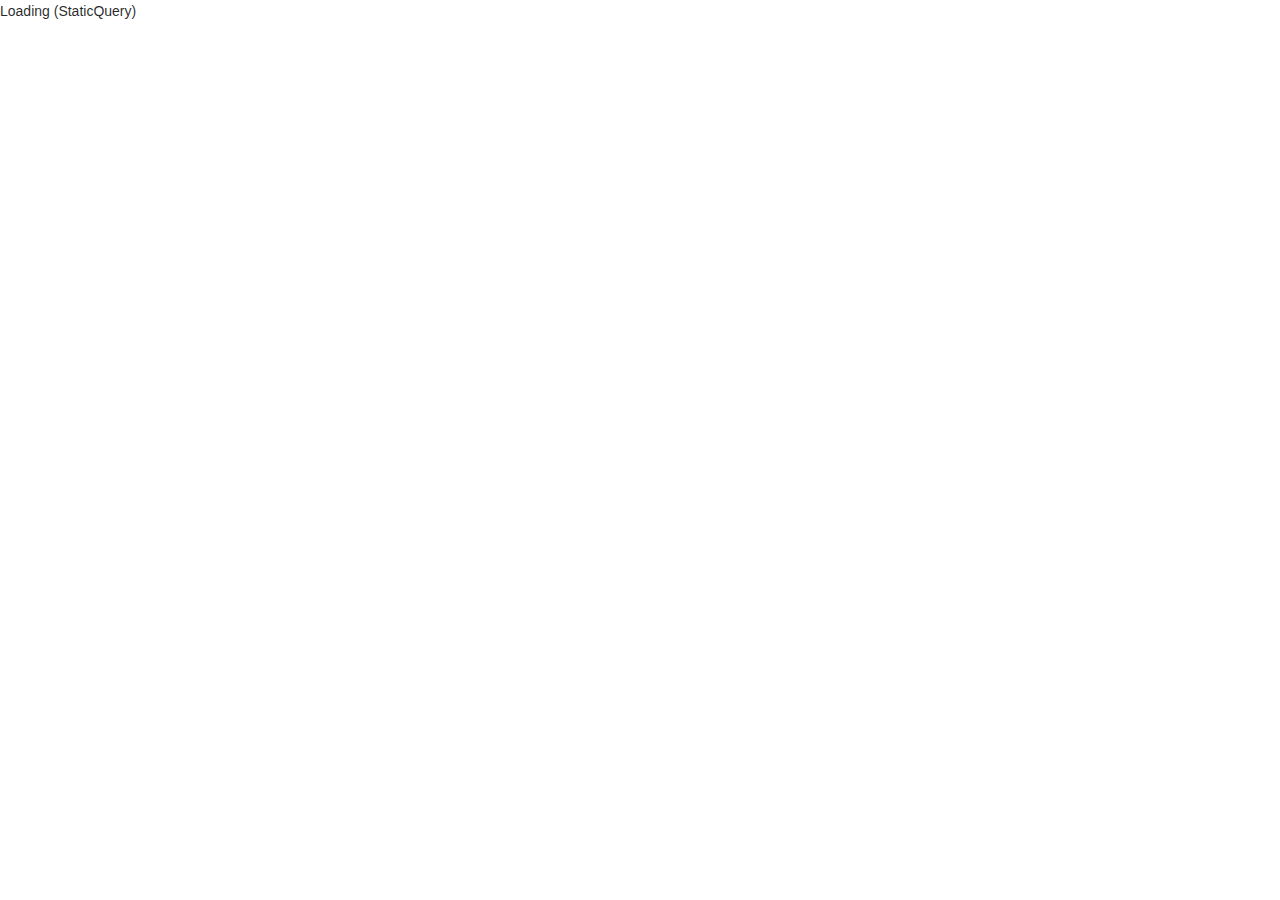
==== blog/index.html @ e89bcc03 "Initial commit" ====
<!DOCTYPE html><html><head><meta charSet="utf-8"/><meta http-equiv="x-ua-compatible" content="ie=edge"/><meta name="viewport" content="width=device-width, initial-scale=1, shrink-to-fit=no"/><style data-href="/styles.3fe9cc464f20f4d9b87f.css" data-identity="gatsby-global-css">code[class*=language-],pre[class*=language-]{word-wrap:normal;background:none;color:#000;font-family:Consolas,Monaco,Andale Mono,Ubuntu Mono,monospace;font-size:1em;-webkit-hyphens:none;-ms-hyphens:none;hyphens:none;line-height:1.5;-moz-tab-size:4;tab-size:4;text-align:left;white-space:pre;word-break:normal;word-spacing:normal}pre[class*=language-]{margin:.5em 0;overflow:visible;padding:0;position:relative}pre[class*=language-]>code{background-attachment:local;background-color:#fdfdfd;background-image:linear-gradient(transparent 50%,rgba(69,142,209,.04) 0);background-origin:content-box;background-size:3em 3em;border-left:10px solid #358ccb;box-shadow:-1px 0 0 0 #358ccb,0 0 0 1px #dfdfdf;position:relative}code[class*=language-]{display:block;height:inherit;max-height:inherit;overflow:auto;padding:0 1em}:not(pre)>code[class*=language-],pre[class*=language-]{background-color:#fdfdfd;box-sizing:border-box;margin-bottom:1em}:not(pre)>code[class*=language-]{border:1px solid rgba(0,0,0,.1);border-radius:.3em;color:#c92c2c;display:inline;padding:.2em;position:relative;white-space:normal}pre[class*=language-]:after,pre[class*=language-]:before{bottom:.75em;box-shadow:0 13px 8px #979797;content:"";display:block;height:20%;left:.18em;max-height:13em;position:absolute;-webkit-transform:rotate(-2deg);transform:rotate(-2deg);width:40%;z-index:-2}pre[class*=language-]:after{left:auto;right:.75em;-webkit-transform:rotate(2deg);transform:rotate(2deg)}.token.block-comment,.token.cdata,.token.comment,.token.doctype,.token.prolog{color:#7d8b99}.token.punctuation{color:#5f6364}.token.boolean,.token.constant,.token.deleted,.token.function-name,.token.number,.token.property,.token.symbol,.token.tag{color:#c92c2c}.token.attr-name,.token.builtin,.token.char,.token.function,.token.inserted,.token.selector,.token.string{color:#2f9c0a}.token.entity,.token.operator,.token.url,.token.variable{background:hsla(0,0%,100%,.5);color:#a67f59}.token.atrule,.token.attr-value,.token.class-name,.token.keyword{color:#1990b8}.token.important,.token.regex{color:#e90}.language-css .token.string,.style .token.string{background:hsla(0,0%,100%,.5);color:#a67f59}.token.important{font-weight:400}.token.bold{font-weight:700}.token.italic{font-style:italic}.token.entity{cursor:help}.token.namespace{opacity:.7}@media screen and (max-width:767px){pre[class*=language-]:after,pre[class*=language-]:before{bottom:14px;box-shadow:none}}pre[class*=language-].line-numbers.line-numbers{padding-left:0}pre[class*=language-].line-numbers.line-numbers code{padding-left:3.8em}pre[class*=language-].line-numbers.line-numbers .line-numbers-rows{left:0}pre[class*=language-][data-line]{padding-bottom:0;padding-left:0;padding-top:0}pre[data-line] code{padding-left:4em;position:relative}pre .line-highlight{margin-top:0}

/*!
 * 
 * antd v4.16.8
 * 
 * Copyright 2015-present, Alipay, Inc.
 * All rights reserved.
 *       
 */.ant-alert{-webkit-font-feature-settings:"tnum";font-feature-settings:"tnum";word-wrap:break-word;align-items:center;border-radius:2px;box-sizing:border-box;color:rgba(0,0,0,.85);display:flex;font-size:14px;font-variant:tabular-nums;line-height:1.5715;list-style:none;margin:0;padding:8px 15px;position:relative}.ant-alert-content{flex:1 1;min-width:0}.ant-alert-icon{margin-right:8px}.ant-alert-description{display:none;font-size:14px;line-height:22px}.ant-alert-success{background-color:#f6ffed;border:1px solid #b7eb8f}.ant-alert-success .ant-alert-icon{color:#52c41a}.ant-alert-info{background-color:#e6f7ff;border:1px solid #91d5ff}.ant-alert-info .ant-alert-icon{color:#1890ff}.ant-alert-warning{background-color:#fffbe6;border:1px solid #ffe58f}.ant-alert-warning .ant-alert-icon{color:#faad14}.ant-alert-error{background-color:#fff2f0;border:1px solid #ffccc7}.ant-alert-error .ant-alert-icon{color:#ff4d4f}.ant-alert-error .ant-alert-description>pre{margin:0;padding:0}.ant-alert-action{margin-left:8px}.ant-alert-close-icon{background-color:transparent;border:none;cursor:pointer;font-size:12px;line-height:12px;margin-left:8px;outline:none;overflow:hidden;padding:0}.ant-alert-close-icon .anticon-close{color:rgba(0,0,0,.45);transition:color .3s}.ant-alert-close-icon .anticon-close:hover{color:rgba(0,0,0,.75)}.ant-alert-close-text{color:rgba(0,0,0,.45);transition:color .3s}.ant-alert-close-text:hover{color:rgba(0,0,0,.75)}.ant-alert-with-description{align-items:flex-start;padding:15px 15px 15px 24px}.ant-alert-with-description.ant-alert-no-icon{padding:15px}.ant-alert-with-description .ant-alert-icon{font-size:24px;margin-right:15px}.ant-alert-with-description .ant-alert-message{color:rgba(0,0,0,.85);display:block;font-size:16px;margin-bottom:4px}.ant-alert-message{color:rgba(0,0,0,.85)}.ant-alert-with-description .ant-alert-description{display:block}.ant-alert.ant-alert-motion-leave{opacity:1;overflow:hidden;transition:max-height .3s cubic-bezier(.78,.14,.15,.86),opacity .3s cubic-bezier(.78,.14,.15,.86),padding-top .3s cubic-bezier(.78,.14,.15,.86),padding-bottom .3s cubic-bezier(.78,.14,.15,.86),margin-bottom .3s cubic-bezier(.78,.14,.15,.86)}.ant-alert.ant-alert-motion-leave-active{margin-bottom:0!important;max-height:0;opacity:0;padding-bottom:0;padding-top:0}.ant-alert-banner{border:0;border-radius:0;margin-bottom:0}.ant-alert.ant-alert-rtl{direction:rtl}.ant-alert-rtl.ant-alert.ant-alert-no-icon{padding:8px 15px}.ant-alert-rtl .ant-alert-icon{margin-left:8px;margin-right:auto}.ant-alert-rtl .ant-alert-action,.ant-alert-rtl .ant-alert-close-icon{margin-left:auto;margin-right:8px}.ant-alert-rtl.ant-alert-with-description .ant-alert-icon{margin-left:15px;margin-right:auto}.ant-select-auto-complete{-webkit-font-feature-settings:"tnum";font-feature-settings:"tnum";box-sizing:border-box;color:rgba(0,0,0,.85);font-size:14px;font-variant:tabular-nums;line-height:1.5715;list-style:none;margin:0;padding:0}.ant-select-auto-complete .ant-select-clear{right:13px}.ant-select-single .ant-select-selector{display:flex}.ant-select-single .ant-select-selector .ant-select-selection-search{bottom:0;left:11px;position:absolute;right:11px;top:0}.ant-select-single .ant-select-selector .ant-select-selection-search-input{width:100%}.ant-select-single .ant-select-selector .ant-select-selection-item,.ant-select-single .ant-select-selector .ant-select-selection-placeholder{line-height:30px;padding:0;transition:all .3s}@supports (-moz-appearance:meterbar){.ant-select-single .ant-select-selector .ant-select-selection-item,.ant-select-single .ant-select-selector .ant-select-selection-placeholder{line-height:30px}}.ant-select-single .ant-select-selector .ant-select-selection-item{position:relative;-webkit-user-select:none;-ms-user-select:none;user-select:none}.ant-select-single .ant-select-selector .ant-select-selection-placeholder{pointer-events:none}.ant-select-single .ant-select-selector .ant-select-selection-item:after,.ant-select-single .ant-select-selector .ant-select-selection-placeholder:after,.ant-select-single .ant-select-selector:after{content:"\a0";display:inline-block;visibility:hidden;width:0}.ant-select-single.ant-select-show-arrow .ant-select-selection-search{right:25px}.ant-select-single.ant-select-show-arrow .ant-select-selection-item,.ant-select-single.ant-select-show-arrow .ant-select-selection-placeholder{padding-right:18px}.ant-select-single.ant-select-open .ant-select-selection-item{color:#bfbfbf}.ant-select-single:not(.ant-select-customize-input) .ant-select-selector{height:32px;padding:0 11px;width:100%}.ant-select-single:not(.ant-select-customize-input) .ant-select-selector .ant-select-selection-search-input{height:30px}.ant-select-single:not(.ant-select-customize-input) .ant-select-selector:after{line-height:30px}.ant-select-single.ant-select-customize-input .ant-select-selector:after{display:none}.ant-select-single.ant-select-customize-input .ant-select-selector .ant-select-selection-search{position:static;width:100%}.ant-select-single.ant-select-customize-input .ant-select-selector .ant-select-selection-placeholder{left:0;padding:0 11px;position:absolute;right:0}.ant-select-single.ant-select-customize-input .ant-select-selector .ant-select-selection-placeholder:after{display:none}.ant-select-single.ant-select-lg:not(.ant-select-customize-input) .ant-select-selector{height:40px}.ant-select-single.ant-select-lg:not(.ant-select-customize-input) .ant-select-selector .ant-select-selection-item,.ant-select-single.ant-select-lg:not(.ant-select-customize-input) .ant-select-selector .ant-select-selection-placeholder,.ant-select-single.ant-select-lg:not(.ant-select-customize-input) .ant-select-selector:after{line-height:38px}.ant-select-single.ant-select-lg:not(.ant-select-customize-input):not(.ant-select-customize-input) .ant-select-selection-search-input{height:38px}.ant-select-single.ant-select-sm:not(.ant-select-customize-input) .ant-select-selector{height:24px}.ant-select-single.ant-select-sm:not(.ant-select-customize-input) .ant-select-selector .ant-select-selection-item,.ant-select-single.ant-select-sm:not(.ant-select-customize-input) .ant-select-selector .ant-select-selection-placeholder,.ant-select-single.ant-select-sm:not(.ant-select-customize-input) .ant-select-selector:after{line-height:22px}.ant-select-single.ant-select-sm:not(.ant-select-customize-input):not(.ant-select-customize-input) .ant-select-selection-search-input{height:22px}.ant-select-single.ant-select-sm:not(.ant-select-customize-input) .ant-select-selection-search{left:7px;right:7px}.ant-select-single.ant-select-sm:not(.ant-select-customize-input) .ant-select-selector{padding:0 7px}.ant-select-single.ant-select-sm:not(.ant-select-customize-input).ant-select-show-arrow .ant-select-selection-search{right:28px}.ant-select-single.ant-select-sm:not(.ant-select-customize-input).ant-select-show-arrow .ant-select-selection-item,.ant-select-single.ant-select-sm:not(.ant-select-customize-input).ant-select-show-arrow .ant-select-selection-placeholder{padding-right:21px}.ant-select-single.ant-select-lg:not(.ant-select-customize-input) .ant-select-selector{padding:0 11px}.ant-select-selection-overflow{display:flex;flex:auto;flex-wrap:wrap;max-width:100%;position:relative}.ant-select-selection-overflow-item{align-self:center;flex:none;max-width:100%}.ant-select-multiple .ant-select-selector{align-items:center;display:flex;flex-wrap:wrap;padding:1px 4px}.ant-select-show-search.ant-select-multiple .ant-select-selector{cursor:text}.ant-select-disabled.ant-select-multiple .ant-select-selector{background:#f5f5f5;cursor:not-allowed}.ant-select-multiple .ant-select-selector:after{content:"\a0";display:inline-block;line-height:24px;margin:2px 0;width:0}.ant-select-multiple.ant-select-allow-clear .ant-select-selector,.ant-select-multiple.ant-select-show-arrow .ant-select-selector{padding-right:24px}.ant-select-multiple .ant-select-selection-item{-webkit-margin-end:4px;-webkit-padding-start:8px;-webkit-padding-end:4px;background:#f5f5f5;border:1px solid #f0f0f0;border-radius:2px;box-sizing:border-box;cursor:default;display:flex;flex:none;height:24px;line-height:22px;margin-bottom:2px;margin-inline-end:4px;margin-top:2px;max-width:100%;padding-inline-end:4px;padding-inline-start:8px;position:relative;transition:font-size .3s,line-height .3s,height .3s;-webkit-user-select:none;-ms-user-select:none;user-select:none}.ant-select-disabled.ant-select-multiple .ant-select-selection-item{border-color:#d9d9d9;color:#bfbfbf;cursor:not-allowed}.ant-select-multiple .ant-select-selection-item-content{display:inline-block;margin-right:4px;overflow:hidden;text-overflow:ellipsis;white-space:pre}.ant-select-multiple .ant-select-selection-item-remove{text-rendering:optimizeLegibility;-webkit-font-smoothing:antialiased;-moz-osx-font-smoothing:grayscale;color:inherit;color:rgba(0,0,0,.45);cursor:pointer;display:inline-block;font-size:10px;font-style:normal;font-weight:700;line-height:0;line-height:inherit;text-align:center;text-transform:none;vertical-align:-.125em}.ant-select-multiple .ant-select-selection-item-remove>*{line-height:1}.ant-select-multiple .ant-select-selection-item-remove svg{display:inline-block}.ant-select-multiple .ant-select-selection-item-remove:before{display:none}.ant-select-multiple .ant-select-selection-item-remove .ant-select-multiple .ant-select-selection-item-remove-icon{display:block}.ant-select-multiple .ant-select-selection-item-remove>.anticon{vertical-align:-.2em}.ant-select-multiple .ant-select-selection-item-remove:hover{color:rgba(0,0,0,.75)}.ant-select-multiple .ant-select-selection-overflow-item+.ant-select-selection-overflow-item .ant-select-selection-search{-webkit-margin-start:0;margin-inline-start:0}.ant-select-multiple .ant-select-selection-search{-webkit-margin-start:7px;margin-bottom:2px;margin-inline-start:7px;margin-top:2px;max-width:100%;position:relative}.ant-select-multiple .ant-select-selection-search-input,.ant-select-multiple .ant-select-selection-search-mirror{font-family:-apple-system,BlinkMacSystemFont,Segoe UI,Roboto,Helvetica Neue,Arial,Noto Sans,sans-serif,Apple Color Emoji,Segoe UI Emoji,Segoe UI Symbol,Noto Color Emoji;height:24px;line-height:24px;transition:all .3s}.ant-select-multiple .ant-select-selection-search-input{min-width:4.1px;width:100%}.ant-select-multiple .ant-select-selection-search-mirror{left:0;position:absolute;top:0;visibility:hidden;white-space:pre;z-index:999}.ant-select-multiple .ant-select-selection-placeholder{left:11px;position:absolute;right:11px;top:50%;-webkit-transform:translateY(-50%);transform:translateY(-50%);transition:all .3s}.ant-select-multiple.ant-select-lg .ant-select-selector:after{line-height:32px}.ant-select-multiple.ant-select-lg .ant-select-selection-item{line-height:30px}.ant-select-multiple.ant-select-lg .ant-select-selection-search{height:32px;line-height:32px}.ant-select-multiple.ant-select-lg .ant-select-selection-search-input,.ant-select-multiple.ant-select-lg .ant-select-selection-search-mirror{height:32px;line-height:30px}.ant-select-multiple.ant-select-sm .ant-select-selector:after{line-height:16px}.ant-select-multiple.ant-select-sm .ant-select-selection-item{height:16px;line-height:14px}.ant-select-multiple.ant-select-sm .ant-select-selection-search{height:16px;line-height:16px}.ant-select-multiple.ant-select-sm .ant-select-selection-search-input,.ant-select-multiple.ant-select-sm .ant-select-selection-search-mirror{height:16px;line-height:14px}.ant-select-multiple.ant-select-sm .ant-select-selection-placeholder{left:7px}.ant-select-multiple.ant-select-sm .ant-select-selection-search{-webkit-margin-start:3px;margin-inline-start:3px}.ant-select-multiple.ant-select-lg .ant-select-selection-item{height:32px;line-height:32px}.ant-select-disabled .ant-select-selection-item-remove{display:none}.ant-select{-webkit-font-feature-settings:"tnum";font-feature-settings:"tnum";box-sizing:border-box;color:rgba(0,0,0,.85);cursor:pointer;display:inline-block;font-size:14px;font-variant:tabular-nums;line-height:1.5715;list-style:none;margin:0;padding:0;position:relative}.ant-select:not(.ant-select-customize-input) .ant-select-selector{background-color:#fff;border:1px solid #d9d9d9;border-radius:2px;position:relative;transition:all .3s cubic-bezier(.645,.045,.355,1)}.ant-select:not(.ant-select-customize-input) .ant-select-selector input{cursor:pointer}.ant-select-show-search.ant-select:not(.ant-select-customize-input) .ant-select-selector{cursor:text}.ant-select-show-search.ant-select:not(.ant-select-customize-input) .ant-select-selector input{cursor:auto}.ant-select-focused:not(.ant-select-disabled).ant-select:not(.ant-select-customize-input) .ant-select-selector{border-color:#40a9ff;border-right-width:1px!important;box-shadow:0 0 0 2px rgba(24,144,255,.2);outline:0}.ant-select-disabled.ant-select:not(.ant-select-customize-input) .ant-select-selector{background:#f5f5f5;color:rgba(0,0,0,.25);cursor:not-allowed}.ant-select-multiple.ant-select-disabled.ant-select:not(.ant-select-customize-input) .ant-select-selector{background:#f5f5f5}.ant-select-disabled.ant-select:not(.ant-select-customize-input) .ant-select-selector input{cursor:not-allowed}.ant-select:not(.ant-select-customize-input) .ant-select-selector .ant-select-selection-search-input{-webkit-appearance:none;appearance:none;background:transparent;border:none;margin:0;outline:none;padding:0}.ant-select:not(.ant-select-customize-input) .ant-select-selector .ant-select-selection-search-input::-webkit-search-cancel-button{-webkit-appearance:none;display:none}.ant-select:not(.ant-select-disabled):hover .ant-select-selector{border-color:#40a9ff;border-right-width:1px!important}.ant-select-selection-item{flex:1 1;overflow:hidden;text-overflow:ellipsis;white-space:nowrap}@media (-ms-high-contrast:none){.ant-select-selection-item,.ant-select-selection-item ::-ms-backdrop{flex:auto}}.ant-select-selection-placeholder{color:#bfbfbf;flex:1 1;overflow:hidden;pointer-events:none;text-overflow:ellipsis;white-space:nowrap}@media (-ms-high-contrast:none){.ant-select-selection-placeholder,.ant-select-selection-placeholder ::-ms-backdrop{flex:auto}}.ant-select-arrow{text-rendering:optimizeLegibility;-webkit-font-smoothing:antialiased;-moz-osx-font-smoothing:grayscale;color:inherit;color:rgba(0,0,0,.25);display:inline-block;font-size:12px;font-style:normal;height:12px;line-height:0;line-height:1;margin-top:-6px;pointer-events:none;position:absolute;right:11px;text-align:center;text-transform:none;top:50%;vertical-align:-.125em;width:12px}.ant-select-arrow>*{line-height:1}.ant-select-arrow svg{display:inline-block}.ant-select-arrow:before{display:none}.ant-select-arrow .ant-select-arrow-icon{display:block}.ant-select-arrow .anticon{transition:-webkit-transform .3s;transition:transform .3s;transition:transform .3s,-webkit-transform .3s;vertical-align:top}.ant-select-arrow .anticon>svg{vertical-align:top}.ant-select-arrow .anticon:not(.ant-select-suffix){pointer-events:auto}.ant-select-disabled .ant-select-arrow{cursor:not-allowed}.ant-select-clear{text-rendering:auto;background:#fff;color:rgba(0,0,0,.25);cursor:pointer;display:inline-block;font-size:12px;font-style:normal;height:12px;line-height:1;margin-top:-6px;opacity:0;position:absolute;right:11px;text-align:center;text-transform:none;top:50%;transition:color .3s ease,opacity .15s ease;width:12px;z-index:1}.ant-select-clear:before{display:block}.ant-select-clear:hover{color:rgba(0,0,0,.45)}.ant-select:hover .ant-select-clear{opacity:1}.ant-select-dropdown{-webkit-font-feature-settings:"tnum";font-feature-settings:"tnum";background-color:#fff;border-radius:2px;box-shadow:0 3px 6px -4px rgba(0,0,0,.12),0 6px 16px 0 rgba(0,0,0,.08),0 9px 28px 8px rgba(0,0,0,.05);box-sizing:border-box;color:rgba(0,0,0,.85);font-size:14px;font-variant:tabular-nums;font-variant:normal;left:-9999px;line-height:1.5715;list-style:none;margin:0;outline:none;overflow:hidden;padding:4px 0;position:absolute;top:-9999px;z-index:1050}.ant-select-dropdown.ant-slide-up-appear.ant-slide-up-appear-active.ant-select-dropdown-placement-bottomLeft,.ant-select-dropdown.ant-slide-up-enter.ant-slide-up-enter-active.ant-select-dropdown-placement-bottomLeft{-webkit-animation-name:antSlideUpIn;animation-name:antSlideUpIn}.ant-select-dropdown.ant-slide-up-appear.ant-slide-up-appear-active.ant-select-dropdown-placement-topLeft,.ant-select-dropdown.ant-slide-up-enter.ant-slide-up-enter-active.ant-select-dropdown-placement-topLeft{-webkit-animation-name:antSlideDownIn;animation-name:antSlideDownIn}.ant-select-dropdown.ant-slide-up-leave.ant-slide-up-leave-active.ant-select-dropdown-placement-bottomLeft{-webkit-animation-name:antSlideUpOut;animation-name:antSlideUpOut}.ant-select-dropdown.ant-slide-up-leave.ant-slide-up-leave-active.ant-select-dropdown-placement-topLeft{-webkit-animation-name:antSlideDownOut;animation-name:antSlideDownOut}.ant-select-dropdown-hidden{display:none}.ant-select-dropdown-empty{color:rgba(0,0,0,.25)}.ant-select-item-empty{color:rgba(0,0,0,.85);color:rgba(0,0,0,.25)}.ant-select-item,.ant-select-item-empty{display:block;font-size:14px;font-weight:400;line-height:22px;min-height:32px;padding:5px 12px;position:relative}.ant-select-item{color:rgba(0,0,0,.85);cursor:pointer;transition:background .3s ease}.ant-select-item-group{color:rgba(0,0,0,.45);cursor:default;font-size:12px}.ant-select-item-option{display:flex}.ant-select-item-option-content{flex:auto;overflow:hidden;text-overflow:ellipsis;white-space:nowrap}.ant-select-item-option-state{flex:none}.ant-select-item-option-active:not(.ant-select-item-option-disabled){background-color:#f5f5f5}.ant-select-item-option-selected:not(.ant-select-item-option-disabled){background-color:#e6f7ff;color:rgba(0,0,0,.85);font-weight:600}.ant-select-item-option-selected:not(.ant-select-item-option-disabled) .ant-select-item-option-state{color:#1890ff}.ant-select-item-option-disabled{color:rgba(0,0,0,.25);cursor:not-allowed}.ant-select-item-option-disabled.ant-select-item-option-selected{background-color:#f5f5f5}.ant-select-item-option-grouped{padding-left:24px}.ant-select-lg{font-size:16px}.ant-select-borderless .ant-select-selector{background-color:transparent!important;border-color:transparent!important;box-shadow:none!important}.ant-select-rtl{direction:rtl}.ant-select-rtl .ant-select-arrow,.ant-select-rtl .ant-select-clear{left:11px;right:auto}.ant-select-dropdown-rtl{direction:rtl}.ant-select-dropdown-rtl .ant-select-item-option-grouped{padding-left:12px;padding-right:24px}.ant-select-rtl.ant-select-multiple.ant-select-allow-clear .ant-select-selector,.ant-select-rtl.ant-select-multiple.ant-select-show-arrow .ant-select-selector{padding-left:24px;padding-right:4px}.ant-select-rtl.ant-select-multiple .ant-select-selection-item{text-align:right}.ant-select-rtl.ant-select-multiple .ant-select-selection-item-content{margin-left:4px;margin-right:0;text-align:right}.ant-select-rtl.ant-select-multiple .ant-select-selection-search-mirror{left:auto;right:0}.ant-select-rtl.ant-select-multiple .ant-select-selection-placeholder{left:auto;right:11px}.ant-select-rtl.ant-select-multiple.ant-select-sm .ant-select-selection-placeholder{right:7px}.ant-select-rtl.ant-select-single .ant-select-selector .ant-select-selection-item,.ant-select-rtl.ant-select-single .ant-select-selector .ant-select-selection-placeholder{left:9px;right:0;text-align:right}.ant-select-rtl.ant-select-single.ant-select-show-arrow .ant-select-selection-search{left:25px;right:11px}.ant-select-rtl.ant-select-single.ant-select-show-arrow .ant-select-selection-item,.ant-select-rtl.ant-select-single.ant-select-show-arrow .ant-select-selection-placeholder{padding-left:18px;padding-right:0}.ant-select-rtl.ant-select-single.ant-select-sm:not(.ant-select-customize-input).ant-select-show-arrow .ant-select-selection-search{right:6px}.ant-select-rtl.ant-select-single.ant-select-sm:not(.ant-select-customize-input).ant-select-show-arrow .ant-select-selection-item,.ant-select-rtl.ant-select-single.ant-select-sm:not(.ant-select-customize-input).ant-select-show-arrow .ant-select-selection-placeholder{padding-left:21px;padding-right:0}.ant-empty{font-size:14px;line-height:1.5715;margin:0 8px;text-align:center}.ant-empty-image{height:100px;margin-bottom:8px}.ant-empty-image img{height:100%}.ant-empty-image svg{height:100%;margin:auto}.ant-empty-footer{margin-top:16px}.ant-empty-normal{color:rgba(0,0,0,.25);margin:32px 0}.ant-empty-normal .ant-empty-image{height:40px}.ant-empty-small{color:rgba(0,0,0,.25);margin:8px 0}.ant-empty-small .ant-empty-image{height:35px}.ant-empty-img-default-ellipse{fill:#f5f5f5;fill-opacity:.8}.ant-empty-img-default-path-1{fill:#aeb8c2}.ant-empty-img-default-path-2{fill:url(#linearGradient-1)}.ant-empty-img-default-path-3{fill:#f5f5f7}.ant-empty-img-default-path-4,.ant-empty-img-default-path-5{fill:#dce0e6}.ant-empty-img-default-g{fill:#fff}.ant-empty-img-simple-ellipse{fill:#f5f5f5}.ant-empty-img-simple-g{stroke:#d9d9d9}.ant-empty-img-simple-path{fill:#fafafa}.ant-empty-rtl{direction:rtl}.ant-avatar{-webkit-font-feature-settings:"tnum";font-feature-settings:"tnum";background:#ccc;border-radius:50%;box-sizing:border-box;color:rgba(0,0,0,.85);color:#fff;display:inline-block;font-size:14px;font-variant:tabular-nums;height:32px;line-height:1.5715;line-height:32px;list-style:none;margin:0;overflow:hidden;padding:0;position:relative;text-align:center;vertical-align:middle;white-space:nowrap;width:32px}.ant-avatar-image{background:transparent}.ant-avatar .ant-image-img{display:block}.ant-avatar-string{left:50%;position:absolute;-webkit-transform-origin:0 center;transform-origin:0 center}.ant-avatar.ant-avatar-icon{font-size:18px}.ant-avatar.ant-avatar-icon>.anticon{margin:0}.ant-avatar-lg{border-radius:50%;height:40px;line-height:40px;width:40px}.ant-avatar-lg-string{left:50%;position:absolute;-webkit-transform-origin:0 center;transform-origin:0 center}.ant-avatar-lg.ant-avatar-icon{font-size:24px}.ant-avatar-lg.ant-avatar-icon>.anticon{margin:0}.ant-avatar-sm{border-radius:50%;height:24px;line-height:24px;width:24px}.ant-avatar-sm-string{left:50%;position:absolute;-webkit-transform-origin:0 center;transform-origin:0 center}.ant-avatar-sm.ant-avatar-icon{font-size:14px}.ant-avatar-sm.ant-avatar-icon>.anticon{margin:0}.ant-avatar-square{border-radius:2px}.ant-avatar>img{display:block;height:100%;object-fit:cover;width:100%}.ant-avatar-group{display:inline-flex}.ant-avatar-group .ant-avatar{border:1px solid #fff}.ant-avatar-group .ant-avatar:not(:first-child){margin-left:-8px}.ant-avatar-group-popover .ant-avatar+.ant-avatar{margin-left:3px}.ant-avatar-group-rtl .ant-avatar:not(:first-child){margin-left:0;margin-right:-8px}.ant-avatar-group-popover.ant-popover-rtl .ant-avatar+.ant-avatar{margin-left:0;margin-right:3px}.ant-popover{-webkit-font-feature-settings:"tnum";font-feature-settings:"tnum";box-sizing:border-box;color:rgba(0,0,0,.85);cursor:auto;font-size:14px;font-variant:tabular-nums;font-weight:400;left:0;line-height:1.5715;list-style:none;margin:0;padding:0;position:absolute;text-align:left;top:0;-webkit-user-select:text;-ms-user-select:text;user-select:text;white-space:normal;z-index:1030}.ant-popover:after{background:hsla(0,0%,100%,.01);content:"";position:absolute}.ant-popover-hidden{display:none}.ant-popover-placement-top,.ant-popover-placement-topLeft,.ant-popover-placement-topRight{padding-bottom:10px}.ant-popover-placement-right,.ant-popover-placement-rightBottom,.ant-popover-placement-rightTop{padding-left:10px}.ant-popover-placement-bottom,.ant-popover-placement-bottomLeft,.ant-popover-placement-bottomRight{padding-top:10px}.ant-popover-placement-left,.ant-popover-placement-leftBottom,.ant-popover-placement-leftTop{padding-right:10px}.ant-popover-inner{background-clip:padding-box;background-color:#fff;border-radius:2px;box-shadow:0 3px 6px -4px rgba(0,0,0,.12),0 6px 16px 0 rgba(0,0,0,.08),0 9px 28px 8px rgba(0,0,0,.05);box-shadow:0 0 8px rgba(0,0,0,.15)\9}@media (-ms-high-contrast:none),screen and (-ms-high-contrast:active){.ant-popover-inner{box-shadow:0 3px 6px -4px rgba(0,0,0,.12),0 6px 16px 0 rgba(0,0,0,.08),0 9px 28px 8px rgba(0,0,0,.05)}}.ant-popover-title{border-bottom:1px solid #f0f0f0;color:rgba(0,0,0,.85);font-weight:500;margin:0;min-height:32px;min-width:177px;padding:5px 16px 4px}.ant-popover-inner-content{color:rgba(0,0,0,.85);padding:12px 16px}.ant-popover-message{color:rgba(0,0,0,.85);font-size:14px;padding:4px 0 12px;position:relative}.ant-popover-message>.anticon{color:#faad14;font-size:14px;position:absolute;top:8.0005px}.ant-popover-message-title{padding-left:22px}.ant-popover-buttons{margin-bottom:4px;text-align:right}.ant-popover-buttons button{margin-left:8px}.ant-popover-arrow{background:transparent;display:block;height:8.48528137px;overflow:hidden;pointer-events:none;position:absolute;width:8.48528137px}.ant-popover-arrow-content{background-color:#fff;bottom:0;content:"";display:block;height:6px;left:0;margin:auto;pointer-events:auto;position:absolute;right:0;top:0;width:6px}.ant-popover-placement-top .ant-popover-arrow,.ant-popover-placement-topLeft .ant-popover-arrow,.ant-popover-placement-topRight .ant-popover-arrow{bottom:1.51471863px}.ant-popover-placement-top .ant-popover-arrow-content,.ant-popover-placement-topLeft .ant-popover-arrow-content,.ant-popover-placement-topRight .ant-popover-arrow-content{box-shadow:3px 3px 7px rgba(0,0,0,.07);-webkit-transform:translateY(-4.24264069px) rotate(45deg);transform:translateY(-4.24264069px) rotate(45deg)}.ant-popover-placement-top .ant-popover-arrow{left:50%;-webkit-transform:translateX(-50%);transform:translateX(-50%)}.ant-popover-placement-topLeft .ant-popover-arrow{left:16px}.ant-popover-placement-topRight .ant-popover-arrow{right:16px}.ant-popover-placement-right .ant-popover-arrow,.ant-popover-placement-rightBottom .ant-popover-arrow,.ant-popover-placement-rightTop .ant-popover-arrow{left:1.51471863px}.ant-popover-placement-right .ant-popover-arrow-content,.ant-popover-placement-rightBottom .ant-popover-arrow-content,.ant-popover-placement-rightTop .ant-popover-arrow-content{box-shadow:-3px 3px 7px rgba(0,0,0,.07);-webkit-transform:translateX(4.24264069px) rotate(45deg);transform:translateX(4.24264069px) rotate(45deg)}.ant-popover-placement-right .ant-popover-arrow{top:50%;-webkit-transform:translateY(-50%);transform:translateY(-50%)}.ant-popover-placement-rightTop .ant-popover-arrow{top:12px}.ant-popover-placement-rightBottom .ant-popover-arrow{bottom:12px}.ant-popover-placement-bottom .ant-popover-arrow,.ant-popover-placement-bottomLeft .ant-popover-arrow,.ant-popover-placement-bottomRight .ant-popover-arrow{top:1.51471863px}.ant-popover-placement-bottom .ant-popover-arrow-content,.ant-popover-placement-bottomLeft .ant-popover-arrow-content,.ant-popover-placement-bottomRight .ant-popover-arrow-content{box-shadow:-2px -2px 5px rgba(0,0,0,.06);-webkit-transform:translateY(4.24264069px) rotate(45deg);transform:translateY(4.24264069px) rotate(45deg)}.ant-popover-placement-bottom .ant-popover-arrow{left:50%;-webkit-transform:translateX(-50%);transform:translateX(-50%)}.ant-popover-placement-bottomLeft .ant-popover-arrow{left:16px}.ant-popover-placement-bottomRight .ant-popover-arrow{right:16px}.ant-popover-placement-left .ant-popover-arrow,.ant-popover-placement-leftBottom .ant-popover-arrow,.ant-popover-placement-leftTop .ant-popover-arrow{right:1.51471863px}.ant-popover-placement-left .ant-popover-arrow-content,.ant-popover-placement-leftBottom .ant-popover-arrow-content,.ant-popover-placement-leftTop .ant-popover-arrow-content{box-shadow:3px -3px 7px rgba(0,0,0,.07);-webkit-transform:translateX(-4.24264069px) rotate(45deg);transform:translateX(-4.24264069px) rotate(45deg)}.ant-popover-placement-left .ant-popover-arrow{top:50%;-webkit-transform:translateY(-50%);transform:translateY(-50%)}.ant-popover-placement-leftTop .ant-popover-arrow{top:12px}.ant-popover-placement-leftBottom .ant-popover-arrow{bottom:12px}.ant-popover-magenta .ant-popover-arrow-content,.ant-popover-magenta .ant-popover-inner,.ant-popover-pink .ant-popover-arrow-content,.ant-popover-pink .ant-popover-inner{background-color:#eb2f96}.ant-popover-red .ant-popover-arrow-content,.ant-popover-red .ant-popover-inner{background-color:#f5222d}.ant-popover-volcano .ant-popover-arrow-content,.ant-popover-volcano .ant-popover-inner{background-color:#fa541c}.ant-popover-orange .ant-popover-arrow-content,.ant-popover-orange .ant-popover-inner{background-color:#fa8c16}.ant-popover-yellow .ant-popover-arrow-content,.ant-popover-yellow .ant-popover-inner{background-color:#fadb14}.ant-popover-gold .ant-popover-arrow-content,.ant-popover-gold .ant-popover-inner{background-color:#faad14}.ant-popover-cyan .ant-popover-arrow-content,.ant-popover-cyan .ant-popover-inner{background-color:#13c2c2}.ant-popover-lime .ant-popover-arrow-content,.ant-popover-lime .ant-popover-inner{background-color:#a0d911}.ant-popover-green .ant-popover-arrow-content,.ant-popover-green .ant-popover-inner{background-color:#52c41a}.ant-popover-blue .ant-popover-arrow-content,.ant-popover-blue .ant-popover-inner{background-color:#1890ff}.ant-popover-geekblue .ant-popover-arrow-content,.ant-popover-geekblue .ant-popover-inner{background-color:#2f54eb}.ant-popover-purple .ant-popover-arrow-content,.ant-popover-purple .ant-popover-inner{background-color:#722ed1}.ant-popover-rtl{direction:rtl;text-align:right}.ant-popover-rtl .ant-popover-message-title{padding-left:16px;padding-right:22px}.ant-popover-rtl .ant-popover-buttons{text-align:left}.ant-popover-rtl .ant-popover-buttons button{margin-left:0;margin-right:8px}.ant-back-top{-webkit-font-feature-settings:"tnum";font-feature-settings:"tnum";bottom:50px;box-sizing:border-box;color:rgba(0,0,0,.85);cursor:pointer;font-size:14px;font-variant:tabular-nums;height:40px;line-height:1.5715;list-style:none;margin:0;padding:0;position:fixed;right:100px;width:40px;z-index:10}.ant-back-top:empty{display:none}.ant-back-top-rtl{direction:rtl;left:100px;right:auto}.ant-back-top-content{background-color:rgba(0,0,0,.45);border-radius:20px;color:#fff;height:40px;overflow:hidden;text-align:center;transition:all .3s;width:40px}.ant-back-top-content:hover{background-color:rgba(0,0,0,.85);transition:all .3s}.ant-back-top-icon{font-size:24px;line-height:40px}@media screen and (max-width:768px){.ant-back-top{right:60px}}@media screen and (max-width:480px){.ant-back-top{right:20px}}.ant-badge{-webkit-font-feature-settings:"tnum";font-feature-settings:"tnum";box-sizing:border-box;color:rgba(0,0,0,.85);display:inline-block;font-size:14px;font-variant:tabular-nums;line-height:1.5715;line-height:1;list-style:none;margin:0;padding:0;position:relative}.ant-badge-count{background:#ff4d4f;border-radius:10px;box-shadow:0 0 0 1px #fff;color:#fff;font-size:12px;font-weight:400;height:20px;line-height:20px;min-width:20px;padding:0 6px;text-align:center;white-space:nowrap;z-index:auto}.ant-badge-count a,.ant-badge-count a:hover{color:#fff}.ant-badge-count-sm{border-radius:7px;font-size:12px;height:14px;line-height:14px;min-width:14px;padding:0}.ant-badge-multiple-words{padding:0 8px}.ant-badge-dot{background:#ff4d4f;border-radius:100%;box-shadow:0 0 0 1px #fff;height:6px;min-width:6px;width:6px;z-index:auto}.ant-badge-count,.ant-badge-dot,.ant-badge .ant-scroll-number-custom-component{position:absolute;right:0;top:0;-webkit-transform:translate(50%,-50%);transform:translate(50%,-50%);-webkit-transform-origin:100% 0;transform-origin:100% 0}.ant-badge-count.anticon-spin,.ant-badge-dot.anticon-spin,.ant-badge .ant-scroll-number-custom-component.anticon-spin{-webkit-animation:antBadgeLoadingCircle 1s linear infinite;animation:antBadgeLoadingCircle 1s linear infinite}.ant-badge-status{line-height:inherit;vertical-align:baseline}.ant-badge-status-dot{border-radius:50%;display:inline-block;height:6px;position:relative;top:-1px;vertical-align:middle;width:6px}.ant-badge-status-success{background-color:#52c41a}.ant-badge-status-processing{background-color:#1890ff;position:relative}.ant-badge-status-processing:after{-webkit-animation:antStatusProcessing 1.2s ease-in-out infinite;animation:antStatusProcessing 1.2s ease-in-out infinite;border:1px solid #1890ff;border-radius:50%;content:"";height:100%;left:0;position:absolute;top:0;width:100%}.ant-badge-status-default{background-color:#d9d9d9}.ant-badge-status-error{background-color:#ff4d4f}.ant-badge-status-warning{background-color:#faad14}.ant-badge-status-magenta,.ant-badge-status-pink{background:#eb2f96}.ant-badge-status-red{background:#f5222d}.ant-badge-status-volcano{background:#fa541c}.ant-badge-status-orange{background:#fa8c16}.ant-badge-status-yellow{background:#fadb14}.ant-badge-status-gold{background:#faad14}.ant-badge-status-cyan{background:#13c2c2}.ant-badge-status-lime{background:#a0d911}.ant-badge-status-green{background:#52c41a}.ant-badge-status-blue{background:#1890ff}.ant-badge-status-geekblue{background:#2f54eb}.ant-badge-status-purple{background:#722ed1}.ant-badge-status-text{color:rgba(0,0,0,.85);font-size:14px;margin-left:8px}.ant-badge-zoom-appear,.ant-badge-zoom-enter{-webkit-animation:antZoomBadgeIn .3s cubic-bezier(.12,.4,.29,1.46);animation:antZoomBadgeIn .3s cubic-bezier(.12,.4,.29,1.46);-webkit-animation-fill-mode:both;animation-fill-mode:both}.ant-badge-zoom-leave{-webkit-animation:antZoomBadgeOut .3s cubic-bezier(.71,-.46,.88,.6);animation:antZoomBadgeOut .3s cubic-bezier(.71,-.46,.88,.6);-webkit-animation-fill-mode:both;animation-fill-mode:both}.ant-badge-not-a-wrapper .ant-badge-zoom-appear,.ant-badge-not-a-wrapper .ant-badge-zoom-enter{-webkit-animation:antNoWrapperZoomBadgeIn .3s cubic-bezier(.12,.4,.29,1.46);animation:antNoWrapperZoomBadgeIn .3s cubic-bezier(.12,.4,.29,1.46)}.ant-badge-not-a-wrapper .ant-badge-zoom-leave{-webkit-animation:antNoWrapperZoomBadgeOut .3s cubic-bezier(.71,-.46,.88,.6);animation:antNoWrapperZoomBadgeOut .3s cubic-bezier(.71,-.46,.88,.6)}.ant-badge-not-a-wrapper:not(.ant-badge-status){vertical-align:middle}.ant-badge-not-a-wrapper .ant-scroll-number-custom-component{-webkit-transform:none;transform:none}.ant-badge-not-a-wrapper .ant-scroll-number,.ant-badge-not-a-wrapper .ant-scroll-number-custom-component{display:block;position:relative;top:auto;-webkit-transform-origin:50% 50%;transform-origin:50% 50%}@-webkit-keyframes antStatusProcessing{0%{opacity:.5;-webkit-transform:scale(.8);transform:scale(.8)}to{opacity:0;-webkit-transform:scale(2.4);transform:scale(2.4)}}@keyframes antStatusProcessing{0%{opacity:.5;-webkit-transform:scale(.8);transform:scale(.8)}to{opacity:0;-webkit-transform:scale(2.4);transform:scale(2.4)}}.ant-scroll-number{overflow:hidden}.ant-scroll-number-only{display:inline-block;position:relative;transition:all .3s cubic-bezier(.645,.045,.355,1)}.ant-scroll-number-only,.ant-scroll-number-only>p.ant-scroll-number-only-unit{-webkit-backface-visibility:hidden;height:20px;-webkit-transform-style:preserve-3d}.ant-scroll-number-only>p.ant-scroll-number-only-unit{margin:0}.ant-scroll-number-symbol{vertical-align:top}@-webkit-keyframes antZoomBadgeIn{0%{opacity:0;-webkit-transform:scale(0) translate(50%,-50%);transform:scale(0) translate(50%,-50%)}to{-webkit-transform:scale(1) translate(50%,-50%);transform:scale(1) translate(50%,-50%)}}@keyframes antZoomBadgeIn{0%{opacity:0;-webkit-transform:scale(0) translate(50%,-50%);transform:scale(0) translate(50%,-50%)}to{-webkit-transform:scale(1) translate(50%,-50%);transform:scale(1) translate(50%,-50%)}}@-webkit-keyframes antZoomBadgeOut{0%{-webkit-transform:scale(1) translate(50%,-50%);transform:scale(1) translate(50%,-50%)}to{opacity:0;-webkit-transform:scale(0) translate(50%,-50%);transform:scale(0) translate(50%,-50%)}}@keyframes antZoomBadgeOut{0%{-webkit-transform:scale(1) translate(50%,-50%);transform:scale(1) translate(50%,-50%)}to{opacity:0;-webkit-transform:scale(0) translate(50%,-50%);transform:scale(0) translate(50%,-50%)}}@-webkit-keyframes antNoWrapperZoomBadgeIn{0%{opacity:0;-webkit-transform:scale(0);transform:scale(0)}to{-webkit-transform:scale(1);transform:scale(1)}}@keyframes antNoWrapperZoomBadgeIn{0%{opacity:0;-webkit-transform:scale(0);transform:scale(0)}to{-webkit-transform:scale(1);transform:scale(1)}}@-webkit-keyframes antNoWrapperZoomBadgeOut{0%{-webkit-transform:scale(1);transform:scale(1)}to{opacity:0;-webkit-transform:scale(0);transform:scale(0)}}@keyframes antNoWrapperZoomBadgeOut{0%{-webkit-transform:scale(1);transform:scale(1)}to{opacity:0;-webkit-transform:scale(0);transform:scale(0)}}@-webkit-keyframes antBadgeLoadingCircle{0%{-webkit-transform-origin:50%;transform-origin:50%}to{-webkit-transform:translate(50%,-50%) rotate(1turn);transform:translate(50%,-50%) rotate(1turn);-webkit-transform-origin:50%;transform-origin:50%}}@keyframes antBadgeLoadingCircle{0%{-webkit-transform-origin:50%;transform-origin:50%}to{-webkit-transform:translate(50%,-50%) rotate(1turn);transform:translate(50%,-50%) rotate(1turn);-webkit-transform-origin:50%;transform-origin:50%}}.ant-ribbon-wrapper{position:relative}.ant-ribbon{-webkit-font-feature-settings:"tnum";font-feature-settings:"tnum";background-color:#1890ff;border-radius:2px;box-sizing:border-box;color:rgba(0,0,0,.85);color:#fff;font-size:14px;font-variant:tabular-nums;height:22px;line-height:1.5715;line-height:22px;list-style:none;margin:0;padding:0 8px;position:absolute;top:8px;white-space:nowrap}.ant-ribbon-text{color:#fff}.ant-ribbon-corner{border:4px solid;color:currentColor;height:8px;position:absolute;top:100%;-webkit-transform:scaleY(.75);transform:scaleY(.75);-webkit-transform-origin:top;transform-origin:top;width:8px}.ant-ribbon-corner:after{border:inherit;color:rgba(0,0,0,.25);content:"";height:inherit;left:-4px;position:absolute;top:-4px;width:inherit}.ant-ribbon-color-magenta,.ant-ribbon-color-pink{background:#eb2f96;color:#eb2f96}.ant-ribbon-color-red{background:#f5222d;color:#f5222d}.ant-ribbon-color-volcano{background:#fa541c;color:#fa541c}.ant-ribbon-color-orange{background:#fa8c16;color:#fa8c16}.ant-ribbon-color-yellow{background:#fadb14;color:#fadb14}.ant-ribbon-color-gold{background:#faad14;color:#faad14}.ant-ribbon-color-cyan{background:#13c2c2;color:#13c2c2}.ant-ribbon-color-lime{background:#a0d911;color:#a0d911}.ant-ribbon-color-green{background:#52c41a;color:#52c41a}.ant-ribbon-color-blue{background:#1890ff;color:#1890ff}.ant-ribbon-color-geekblue{background:#2f54eb;color:#2f54eb}.ant-ribbon-color-purple{background:#722ed1;color:#722ed1}.ant-ribbon.ant-ribbon-placement-end{border-bottom-right-radius:0;right:-8px}.ant-ribbon.ant-ribbon-placement-end .ant-ribbon-corner{border-color:currentColor transparent transparent currentColor;right:0}.ant-ribbon.ant-ribbon-placement-start{border-bottom-left-radius:0;left:-8px}.ant-ribbon.ant-ribbon-placement-start .ant-ribbon-corner{border-color:currentColor currentColor transparent transparent;left:0}.ant-badge-rtl{direction:rtl}.ant-badge-rtl .ant-badge-count,.ant-badge-rtl .ant-badge-dot,.ant-badge-rtl .ant-badge .ant-scroll-number-custom-component{direction:ltr}.ant-badge-rtl .ant-badge-count,.ant-badge-rtl .ant-badge-dot,.ant-badge-rtl.ant-badge .ant-scroll-number-custom-component,.ant-badge-rtl .ant-badge .ant-scroll-number-custom-component{left:0;right:auto;-webkit-transform:translate(-50%,-50%);transform:translate(-50%,-50%);-webkit-transform-origin:0 0;transform-origin:0 0}.ant-badge-rtl .ant-badge-status-text{margin-left:0;margin-right:8px}.ant-badge-rtl .ant-badge-zoom-appear,.ant-badge-rtl .ant-badge-zoom-enter{-webkit-animation-name:antZoomBadgeInRtl;animation-name:antZoomBadgeInRtl}.ant-badge-rtl .ant-badge-zoom-leave{-webkit-animation-name:antZoomBadgeOutRtl;animation-name:antZoomBadgeOutRtl}.ant-badge-not-a-wrapper .ant-badge-count{-webkit-transform:none;transform:none}.ant-ribbon-rtl{direction:rtl}.ant-ribbon-rtl.ant-ribbon-placement-end{border-bottom-left-radius:0;border-bottom-right-radius:2px;left:-8px;right:unset}.ant-ribbon-rtl.ant-ribbon-placement-end .ant-ribbon-corner{left:0;right:unset}.ant-ribbon-rtl.ant-ribbon-placement-end .ant-ribbon-corner,.ant-ribbon-rtl.ant-ribbon-placement-end .ant-ribbon-corner:after{border-color:currentColor currentColor transparent transparent}.ant-ribbon-rtl.ant-ribbon-placement-start{border-bottom-left-radius:2px;border-bottom-right-radius:0;left:unset;right:-8px}.ant-ribbon-rtl.ant-ribbon-placement-start .ant-ribbon-corner{left:unset;right:0}.ant-ribbon-rtl.ant-ribbon-placement-start .ant-ribbon-corner,.ant-ribbon-rtl.ant-ribbon-placement-start .ant-ribbon-corner:after{border-color:currentColor transparent transparent currentColor}@-webkit-keyframes antZoomBadgeInRtl{0%{opacity:0;-webkit-transform:scale(0) translate(-50%,-50%);transform:scale(0) translate(-50%,-50%)}to{-webkit-transform:scale(1) translate(-50%,-50%);transform:scale(1) translate(-50%,-50%)}}@keyframes antZoomBadgeInRtl{0%{opacity:0;-webkit-transform:scale(0) translate(-50%,-50%);transform:scale(0) translate(-50%,-50%)}to{-webkit-transform:scale(1) translate(-50%,-50%);transform:scale(1) translate(-50%,-50%)}}@-webkit-keyframes antZoomBadgeOutRtl{0%{-webkit-transform:scale(1) translate(-50%,-50%);transform:scale(1) translate(-50%,-50%)}to{opacity:0;-webkit-transform:scale(0) translate(-50%,-50%);transform:scale(0) translate(-50%,-50%)}}@keyframes antZoomBadgeOutRtl{0%{-webkit-transform:scale(1) translate(-50%,-50%);transform:scale(1) translate(-50%,-50%)}to{opacity:0;-webkit-transform:scale(0) translate(-50%,-50%);transform:scale(0) translate(-50%,-50%)}}.ant-breadcrumb{-webkit-font-feature-settings:"tnum";font-feature-settings:"tnum";box-sizing:border-box;color:rgba(0,0,0,.85);color:rgba(0,0,0,.45);font-size:14px;font-variant:tabular-nums;line-height:1.5715;list-style:none;margin:0;padding:0}.ant-breadcrumb .anticon{font-size:14px}.ant-breadcrumb a{color:rgba(0,0,0,.45);transition:color .3s}.ant-breadcrumb a:hover{color:#40a9ff}.ant-breadcrumb>span:last-child,.ant-breadcrumb>span:last-child a{color:rgba(0,0,0,.85)}.ant-breadcrumb>span:last-child .ant-breadcrumb-separator{display:none}.ant-breadcrumb-separator{color:rgba(0,0,0,.45);margin:0 8px}.ant-breadcrumb-link>.anticon+a,.ant-breadcrumb-link>.anticon+span,.ant-breadcrumb-overlay-link>.anticon{margin-left:4px}.ant-breadcrumb-rtl{direction:rtl}.ant-breadcrumb-rtl:before{content:"";display:table}.ant-breadcrumb-rtl:after{clear:both;content:"";display:table}.ant-breadcrumb-rtl>span{float:right}.ant-breadcrumb-rtl .ant-breadcrumb-link>.anticon+a,.ant-breadcrumb-rtl .ant-breadcrumb-link>.anticon+span,.ant-breadcrumb-rtl .ant-breadcrumb-overlay-link>.anticon{margin-left:0;margin-right:4px}.ant-dropdown-menu-item.ant-dropdown-menu-item-danger{color:#ff4d4f}.ant-dropdown-menu-item.ant-dropdown-menu-item-danger:hover{background-color:#ff4d4f;color:#fff}.ant-dropdown{-webkit-font-feature-settings:"tnum";font-feature-settings:"tnum";box-sizing:border-box;color:rgba(0,0,0,.85);display:block;font-size:14px;font-variant:tabular-nums;left:-9999px;line-height:1.5715;list-style:none;margin:0;padding:0;position:absolute;top:-9999px;z-index:1050}.ant-dropdown:before{bottom:-4px;content:" ";left:-7px;opacity:.0001;position:absolute;right:0;top:-4px;z-index:-9999}.ant-dropdown-wrap{position:relative}.ant-dropdown-wrap .ant-btn>.anticon-down{font-size:10px}.ant-dropdown-wrap .anticon-down:before{transition:-webkit-transform .2s;transition:transform .2s;transition:transform .2s,-webkit-transform .2s}.ant-dropdown-wrap-open .anticon-down:before{-webkit-transform:rotate(180deg);transform:rotate(180deg)}.ant-dropdown-hidden,.ant-dropdown-menu-hidden,.ant-dropdown-menu-submenu-hidden{display:none}.ant-dropdown-show-arrow.ant-dropdown-placement-topCenter,.ant-dropdown-show-arrow.ant-dropdown-placement-topLeft,.ant-dropdown-show-arrow.ant-dropdown-placement-topRight{padding-bottom:10px}.ant-dropdown-show-arrow.ant-dropdown-placement-bottomCenter,.ant-dropdown-show-arrow.ant-dropdown-placement-bottomLeft,.ant-dropdown-show-arrow.ant-dropdown-placement-bottomRight{padding-top:10px}.ant-dropdown-arrow{background:transparent;border-style:solid;border-width:4.24264069px;display:block;height:8.48528137px;position:absolute;-webkit-transform:rotate(45deg);transform:rotate(45deg);width:8.48528137px;z-index:1}.ant-dropdown-placement-topCenter>.ant-dropdown-arrow,.ant-dropdown-placement-topLeft>.ant-dropdown-arrow,.ant-dropdown-placement-topRight>.ant-dropdown-arrow{border-color:transparent #fff #fff transparent;bottom:6.2px;box-shadow:3px 3px 7px rgba(0,0,0,.07)}.ant-dropdown-placement-topCenter>.ant-dropdown-arrow{left:50%;-webkit-transform:translateX(-50%) rotate(45deg);transform:translateX(-50%) rotate(45deg)}.ant-dropdown-placement-topLeft>.ant-dropdown-arrow{left:16px}.ant-dropdown-placement-topRight>.ant-dropdown-arrow{right:16px}.ant-dropdown-placement-bottomCenter>.ant-dropdown-arrow,.ant-dropdown-placement-bottomLeft>.ant-dropdown-arrow,.ant-dropdown-placement-bottomRight>.ant-dropdown-arrow{border-color:#fff transparent transparent #fff;box-shadow:-2px -2px 5px rgba(0,0,0,.06);top:6px}.ant-dropdown-placement-bottomCenter>.ant-dropdown-arrow{left:50%;-webkit-transform:translateX(-50%) rotate(45deg);transform:translateX(-50%) rotate(45deg)}.ant-dropdown-placement-bottomLeft>.ant-dropdown-arrow{left:16px}.ant-dropdown-placement-bottomRight>.ant-dropdown-arrow{right:16px}.ant-dropdown-menu{background-clip:padding-box;background-color:#fff;border-radius:2px;box-shadow:0 3px 6px -4px rgba(0,0,0,.12),0 6px 16px 0 rgba(0,0,0,.08),0 9px 28px 8px rgba(0,0,0,.05);list-style-type:none;margin:0;outline:none;padding:4px 0;position:relative;text-align:left}.ant-dropdown-menu-item-group-title{color:rgba(0,0,0,.45);padding:5px 12px;transition:all .3s}.ant-dropdown-menu-submenu-popup{background:transparent;box-shadow:none;position:absolute;-webkit-transform-origin:0 0;transform-origin:0 0;z-index:1050}.ant-dropdown-menu-submenu-popup li,.ant-dropdown-menu-submenu-popup ul{list-style:none}.ant-dropdown-menu-submenu-popup ul{margin-left:.3em;margin-right:.3em}.ant-dropdown-menu-item{align-items:center;display:flex;position:relative}.ant-dropdown-menu-item-icon{font-size:12px;margin-right:8px;min-width:12px}.ant-dropdown-menu-title-content{flex:auto}.ant-dropdown-menu-title-content>a{color:inherit;transition:all .3s}.ant-dropdown-menu-title-content>a:hover{color:inherit}.ant-dropdown-menu-title-content>a:after{bottom:0;content:"";left:0;position:absolute;right:0;top:0}.ant-dropdown-menu-item,.ant-dropdown-menu-submenu-title{clear:both;color:rgba(0,0,0,.85);cursor:pointer;font-size:14px;font-weight:400;line-height:22px;margin:0;padding:5px 12px;transition:all .3s;white-space:nowrap}.ant-dropdown-menu-item-selected,.ant-dropdown-menu-submenu-title-selected{background-color:#e6f7ff;color:#1890ff}.ant-dropdown-menu-item:hover,.ant-dropdown-menu-submenu-title:hover{background-color:#f5f5f5}.ant-dropdown-menu-item-disabled,.ant-dropdown-menu-submenu-title-disabled{color:rgba(0,0,0,.25);cursor:not-allowed}.ant-dropdown-menu-item-disabled:hover,.ant-dropdown-menu-submenu-title-disabled:hover{background-color:#fff;color:rgba(0,0,0,.25);cursor:not-allowed}.ant-dropdown-menu-item-disabled a,.ant-dropdown-menu-submenu-title-disabled a{pointer-events:none}.ant-dropdown-menu-item-divider,.ant-dropdown-menu-submenu-title-divider{background-color:#f0f0f0;height:1px;line-height:0;margin:4px 0;overflow:hidden}.ant-dropdown-menu-item .ant-dropdown-menu-submenu-expand-icon,.ant-dropdown-menu-submenu-title .ant-dropdown-menu-submenu-expand-icon{position:absolute;right:8px}.ant-dropdown-menu-item .ant-dropdown-menu-submenu-expand-icon .ant-dropdown-menu-submenu-arrow-icon,.ant-dropdown-menu-submenu-title .ant-dropdown-menu-submenu-expand-icon .ant-dropdown-menu-submenu-arrow-icon{color:rgba(0,0,0,.45);font-size:10px;font-style:normal;margin-right:0!important}.ant-dropdown-menu-item-group-list{list-style:none;margin:0 8px;padding:0}.ant-dropdown-menu-submenu-title{padding-right:24px}.ant-dropdown-menu-submenu-vertical{position:relative}.ant-dropdown-menu-submenu-vertical>.ant-dropdown-menu{left:100%;margin-left:4px;min-width:100%;position:absolute;top:0;-webkit-transform-origin:0 0;transform-origin:0 0}.ant-dropdown-menu-submenu.ant-dropdown-menu-submenu-disabled .ant-dropdown-menu-submenu-title,.ant-dropdown-menu-submenu.ant-dropdown-menu-submenu-disabled .ant-dropdown-menu-submenu-title .ant-dropdown-menu-submenu-arrow-icon{background-color:#fff;color:rgba(0,0,0,.25);cursor:not-allowed}.ant-dropdown-menu-submenu-selected .ant-dropdown-menu-submenu-title{color:#1890ff}.ant-dropdown.ant-slide-down-appear.ant-slide-down-appear-active.ant-dropdown-placement-bottomCenter,.ant-dropdown.ant-slide-down-appear.ant-slide-down-appear-active.ant-dropdown-placement-bottomLeft,.ant-dropdown.ant-slide-down-appear.ant-slide-down-appear-active.ant-dropdown-placement-bottomRight,.ant-dropdown.ant-slide-down-enter.ant-slide-down-enter-active.ant-dropdown-placement-bottomCenter,.ant-dropdown.ant-slide-down-enter.ant-slide-down-enter-active.ant-dropdown-placement-bottomLeft,.ant-dropdown.ant-slide-down-enter.ant-slide-down-enter-active.ant-dropdown-placement-bottomRight{-webkit-animation-name:antSlideUpIn;animation-name:antSlideUpIn}.ant-dropdown.ant-slide-up-appear.ant-slide-up-appear-active.ant-dropdown-placement-topCenter,.ant-dropdown.ant-slide-up-appear.ant-slide-up-appear-active.ant-dropdown-placement-topLeft,.ant-dropdown.ant-slide-up-appear.ant-slide-up-appear-active.ant-dropdown-placement-topRight,.ant-dropdown.ant-slide-up-enter.ant-slide-up-enter-active.ant-dropdown-placement-topCenter,.ant-dropdown.ant-slide-up-enter.ant-slide-up-enter-active.ant-dropdown-placement-topLeft,.ant-dropdown.ant-slide-up-enter.ant-slide-up-enter-active.ant-dropdown-placement-topRight{-webkit-animation-name:antSlideDownIn;animation-name:antSlideDownIn}.ant-dropdown.ant-slide-down-leave.ant-slide-down-leave-active.ant-dropdown-placement-bottomCenter,.ant-dropdown.ant-slide-down-leave.ant-slide-down-leave-active.ant-dropdown-placement-bottomLeft,.ant-dropdown.ant-slide-down-leave.ant-slide-down-leave-active.ant-dropdown-placement-bottomRight{-webkit-animation-name:antSlideUpOut;animation-name:antSlideUpOut}.ant-dropdown.ant-slide-up-leave.ant-slide-up-leave-active.ant-dropdown-placement-topCenter,.ant-dropdown.ant-slide-up-leave.ant-slide-up-leave-active.ant-dropdown-placement-topLeft,.ant-dropdown.ant-slide-up-leave.ant-slide-up-leave-active.ant-dropdown-placement-topRight{-webkit-animation-name:antSlideDownOut;animation-name:antSlideDownOut}.ant-dropdown-button>.anticon.anticon-down,.ant-dropdown-link>.anticon.anticon-down,.ant-dropdown-trigger>.anticon.anticon-down{font-size:10px;vertical-align:baseline}.ant-dropdown-button{white-space:nowrap}.ant-dropdown-button.ant-btn-group>.ant-btn:last-child:not(:first-child):not(.ant-btn-icon-only){padding-left:8px;padding-right:8px}.ant-dropdown-menu-dark,.ant-dropdown-menu-dark .ant-dropdown-menu{background:#001529}.ant-dropdown-menu-dark .ant-dropdown-menu-item,.ant-dropdown-menu-dark .ant-dropdown-menu-item .ant-dropdown-menu-submenu-arrow:after,.ant-dropdown-menu-dark .ant-dropdown-menu-item>.anticon+span>a,.ant-dropdown-menu-dark .ant-dropdown-menu-item>.anticon+span>a .ant-dropdown-menu-submenu-arrow:after,.ant-dropdown-menu-dark .ant-dropdown-menu-item>a,.ant-dropdown-menu-dark .ant-dropdown-menu-item>a .ant-dropdown-menu-submenu-arrow:after,.ant-dropdown-menu-dark .ant-dropdown-menu-submenu-title,.ant-dropdown-menu-dark .ant-dropdown-menu-submenu-title .ant-dropdown-menu-submenu-arrow:after{color:hsla(0,0%,100%,.65)}.ant-dropdown-menu-dark .ant-dropdown-menu-item:hover,.ant-dropdown-menu-dark .ant-dropdown-menu-item>.anticon+span>a:hover,.ant-dropdown-menu-dark .ant-dropdown-menu-item>a:hover,.ant-dropdown-menu-dark .ant-dropdown-menu-submenu-title:hover{background:transparent;color:#fff}.ant-dropdown-menu-dark .ant-dropdown-menu-item-selected,.ant-dropdown-menu-dark .ant-dropdown-menu-item-selected:hover,.ant-dropdown-menu-dark .ant-dropdown-menu-item-selected>a{background:#1890ff;color:#fff}.ant-dropdown-rtl{direction:rtl}.ant-dropdown-rtl.ant-dropdown:before{left:0;right:-7px}.ant-dropdown-menu.ant-dropdown-menu-rtl,.ant-dropdown-rtl .ant-dropdown-menu-item-group-title{direction:rtl;text-align:right}.ant-dropdown-menu-submenu-popup.ant-dropdown-menu-submenu-rtl{-webkit-transform-origin:100% 0;transform-origin:100% 0}.ant-dropdown-rtl .ant-dropdown-menu-item,.ant-dropdown-rtl .ant-dropdown-menu-submenu-popup li,.ant-dropdown-rtl .ant-dropdown-menu-submenu-popup ul,.ant-dropdown-rtl .ant-dropdown-menu-submenu-title{text-align:right}.ant-dropdown-rtl .ant-dropdown-menu-item>.anticon:first-child,.ant-dropdown-rtl .ant-dropdown-menu-item>span>.anticon:first-child,.ant-dropdown-rtl .ant-dropdown-menu-submenu-title>.anticon:first-child,.ant-dropdown-rtl .ant-dropdown-menu-submenu-title>span>.anticon:first-child{margin-left:8px;margin-right:0}.ant-dropdown-rtl .ant-dropdown-menu-item .ant-dropdown-menu-submenu-arrow,.ant-dropdown-rtl .ant-dropdown-menu-submenu-title .ant-dropdown-menu-submenu-arrow{left:8px;right:auto}.ant-dropdown-rtl .ant-dropdown-menu-item .ant-dropdown-menu-submenu-arrow-icon,.ant-dropdown-rtl .ant-dropdown-menu-submenu-title .ant-dropdown-menu-submenu-arrow-icon{margin-left:0!important;-webkit-transform:scaleX(-1);transform:scaleX(-1)}.ant-dropdown-rtl .ant-dropdown-menu-submenu-title{padding-left:24px;padding-right:12px}.ant-dropdown-rtl .ant-dropdown-menu-submenu-vertical>.ant-dropdown-menu{left:0;margin-left:0;margin-right:4px;right:100%}.ant-btn{background-image:none;background:#fff;border:1px solid #d9d9d9;border-radius:2px;box-shadow:0 2px 0 rgba(0,0,0,.015);color:rgba(0,0,0,.85);cursor:pointer;display:inline-block;font-size:14px;font-weight:400;height:32px;line-height:1.5715;padding:4px 15px;position:relative;text-align:center;touch-action:manipulation;transition:all .3s cubic-bezier(.645,.045,.355,1);-webkit-user-select:none;-ms-user-select:none;user-select:none;white-space:nowrap}.ant-btn>.anticon{line-height:1}.ant-btn,.ant-btn:active,.ant-btn:focus{outline:0}.ant-btn:not([disabled]):hover{text-decoration:none}.ant-btn:not([disabled]):active{box-shadow:none;outline:0}.ant-btn[disabled]{cursor:not-allowed}.ant-btn[disabled]>*{pointer-events:none}.ant-btn-lg{border-radius:2px;font-size:16px;height:40px;padding:6.4px 15px}.ant-btn-sm{border-radius:2px;font-size:14px;height:24px;padding:0 7px}.ant-btn>a:only-child{color:currentColor}.ant-btn>a:only-child:after{background:transparent;bottom:0;content:"";left:0;position:absolute;right:0;top:0}.ant-btn:focus,.ant-btn:hover{background:#fff;border-color:#40a9ff;color:#40a9ff}.ant-btn:focus>a:only-child,.ant-btn:hover>a:only-child{color:currentColor}.ant-btn:focus>a:only-child:after,.ant-btn:hover>a:only-child:after{background:transparent;bottom:0;content:"";left:0;position:absolute;right:0;top:0}.ant-btn:active{background:#fff;border-color:#096dd9;color:#096dd9}.ant-btn:active>a:only-child{color:currentColor}.ant-btn:active>a:only-child:after{background:transparent;bottom:0;content:"";left:0;position:absolute;right:0;top:0}.ant-btn[disabled],.ant-btn[disabled]:active,.ant-btn[disabled]:focus,.ant-btn[disabled]:hover{background:#f5f5f5;border-color:#d9d9d9;box-shadow:none;color:rgba(0,0,0,.25);text-shadow:none}.ant-btn[disabled]:active>a:only-child,.ant-btn[disabled]:focus>a:only-child,.ant-btn[disabled]:hover>a:only-child,.ant-btn[disabled]>a:only-child{color:currentColor}.ant-btn[disabled]:active>a:only-child:after,.ant-btn[disabled]:focus>a:only-child:after,.ant-btn[disabled]:hover>a:only-child:after,.ant-btn[disabled]>a:only-child:after{background:transparent;bottom:0;content:"";left:0;position:absolute;right:0;top:0}.ant-btn:active,.ant-btn:focus,.ant-btn:hover{background:#fff;text-decoration:none}.ant-btn>span{display:inline-block}.ant-btn-primary{background:#1890ff;border-color:#1890ff;box-shadow:0 2px 0 rgba(0,0,0,.045);color:#fff;text-shadow:0 -1px 0 rgba(0,0,0,.12)}.ant-btn-primary>a:only-child{color:currentColor}.ant-btn-primary>a:only-child:after{background:transparent;bottom:0;content:"";left:0;position:absolute;right:0;top:0}.ant-btn-primary:focus,.ant-btn-primary:hover{background:#40a9ff;border-color:#40a9ff;color:#fff}.ant-btn-primary:focus>a:only-child,.ant-btn-primary:hover>a:only-child{color:currentColor}.ant-btn-primary:focus>a:only-child:after,.ant-btn-primary:hover>a:only-child:after{background:transparent;bottom:0;content:"";left:0;position:absolute;right:0;top:0}.ant-btn-primary:active{background:#096dd9;border-color:#096dd9;color:#fff}.ant-btn-primary:active>a:only-child{color:currentColor}.ant-btn-primary:active>a:only-child:after{background:transparent;bottom:0;content:"";left:0;position:absolute;right:0;top:0}.ant-btn-primary[disabled],.ant-btn-primary[disabled]:active,.ant-btn-primary[disabled]:focus,.ant-btn-primary[disabled]:hover{background:#f5f5f5;border-color:#d9d9d9;box-shadow:none;color:rgba(0,0,0,.25);text-shadow:none}.ant-btn-primary[disabled]:active>a:only-child,.ant-btn-primary[disabled]:focus>a:only-child,.ant-btn-primary[disabled]:hover>a:only-child,.ant-btn-primary[disabled]>a:only-child{color:currentColor}.ant-btn-primary[disabled]:active>a:only-child:after,.ant-btn-primary[disabled]:focus>a:only-child:after,.ant-btn-primary[disabled]:hover>a:only-child:after,.ant-btn-primary[disabled]>a:only-child:after{background:transparent;bottom:0;content:"";left:0;position:absolute;right:0;top:0}.ant-btn-group .ant-btn-primary:not(:first-child):not(:last-child){border-left-color:#40a9ff;border-right-color:#40a9ff}.ant-btn-group .ant-btn-primary:not(:first-child):not(:last-child):disabled{border-color:#d9d9d9}.ant-btn-group .ant-btn-primary:first-child:not(:last-child){border-right-color:#40a9ff}.ant-btn-group .ant-btn-primary:first-child:not(:last-child)[disabled]{border-right-color:#d9d9d9}.ant-btn-group .ant-btn-primary+.ant-btn-primary,.ant-btn-group .ant-btn-primary:last-child:not(:first-child){border-left-color:#40a9ff}.ant-btn-group .ant-btn-primary+.ant-btn-primary[disabled],.ant-btn-group .ant-btn-primary:last-child:not(:first-child)[disabled]{border-left-color:#d9d9d9}.ant-btn-ghost{background:transparent;border-color:#d9d9d9;color:rgba(0,0,0,.85)}.ant-btn-ghost>a:only-child{color:currentColor}.ant-btn-ghost>a:only-child:after{background:transparent;bottom:0;content:"";left:0;position:absolute;right:0;top:0}.ant-btn-ghost:focus,.ant-btn-ghost:hover{background:transparent;border-color:#40a9ff;color:#40a9ff}.ant-btn-ghost:focus>a:only-child,.ant-btn-ghost:hover>a:only-child{color:currentColor}.ant-btn-ghost:focus>a:only-child:after,.ant-btn-ghost:hover>a:only-child:after{background:transparent;bottom:0;content:"";left:0;position:absolute;right:0;top:0}.ant-btn-ghost:active{background:transparent;border-color:#096dd9;color:#096dd9}.ant-btn-ghost:active>a:only-child{color:currentColor}.ant-btn-ghost:active>a:only-child:after{background:transparent;bottom:0;content:"";left:0;position:absolute;right:0;top:0}.ant-btn-ghost[disabled],.ant-btn-ghost[disabled]:active,.ant-btn-ghost[disabled]:focus,.ant-btn-ghost[disabled]:hover{background:#f5f5f5;border-color:#d9d9d9;box-shadow:none;color:rgba(0,0,0,.25);text-shadow:none}.ant-btn-ghost[disabled]:active>a:only-child,.ant-btn-ghost[disabled]:focus>a:only-child,.ant-btn-ghost[disabled]:hover>a:only-child,.ant-btn-ghost[disabled]>a:only-child{color:currentColor}.ant-btn-ghost[disabled]:active>a:only-child:after,.ant-btn-ghost[disabled]:focus>a:only-child:after,.ant-btn-ghost[disabled]:hover>a:only-child:after,.ant-btn-ghost[disabled]>a:only-child:after{background:transparent;bottom:0;content:"";left:0;position:absolute;right:0;top:0}.ant-btn-dashed{background:#fff;border-color:#d9d9d9;border-style:dashed;color:rgba(0,0,0,.85)}.ant-btn-dashed>a:only-child{color:currentColor}.ant-btn-dashed>a:only-child:after{background:transparent;bottom:0;content:"";left:0;position:absolute;right:0;top:0}.ant-btn-dashed:focus,.ant-btn-dashed:hover{background:#fff;border-color:#40a9ff;color:#40a9ff}.ant-btn-dashed:focus>a:only-child,.ant-btn-dashed:hover>a:only-child{color:currentColor}.ant-btn-dashed:focus>a:only-child:after,.ant-btn-dashed:hover>a:only-child:after{background:transparent;bottom:0;content:"";left:0;position:absolute;right:0;top:0}.ant-btn-dashed:active{background:#fff;border-color:#096dd9;color:#096dd9}.ant-btn-dashed:active>a:only-child{color:currentColor}.ant-btn-dashed:active>a:only-child:after{background:transparent;bottom:0;content:"";left:0;position:absolute;right:0;top:0}.ant-btn-dashed[disabled],.ant-btn-dashed[disabled]:active,.ant-btn-dashed[disabled]:focus,.ant-btn-dashed[disabled]:hover{background:#f5f5f5;border-color:#d9d9d9;box-shadow:none;color:rgba(0,0,0,.25);text-shadow:none}.ant-btn-dashed[disabled]:active>a:only-child,.ant-btn-dashed[disabled]:focus>a:only-child,.ant-btn-dashed[disabled]:hover>a:only-child,.ant-btn-dashed[disabled]>a:only-child{color:currentColor}.ant-btn-dashed[disabled]:active>a:only-child:after,.ant-btn-dashed[disabled]:focus>a:only-child:after,.ant-btn-dashed[disabled]:hover>a:only-child:after,.ant-btn-dashed[disabled]>a:only-child:after{background:transparent;bottom:0;content:"";left:0;position:absolute;right:0;top:0}.ant-btn-danger{background:#ff4d4f;border-color:#ff4d4f;box-shadow:0 2px 0 rgba(0,0,0,.045);color:#fff;text-shadow:0 -1px 0 rgba(0,0,0,.12)}.ant-btn-danger>a:only-child{color:currentColor}.ant-btn-danger>a:only-child:after{background:transparent;bottom:0;content:"";left:0;position:absolute;right:0;top:0}.ant-btn-danger:focus,.ant-btn-danger:hover{background:#ff7875;border-color:#ff7875;color:#fff}.ant-btn-danger:focus>a:only-child,.ant-btn-danger:hover>a:only-child{color:currentColor}.ant-btn-danger:focus>a:only-child:after,.ant-btn-danger:hover>a:only-child:after{background:transparent;bottom:0;content:"";left:0;position:absolute;right:0;top:0}.ant-btn-danger:active{background:#d9363e;border-color:#d9363e;color:#fff}.ant-btn-danger:active>a:only-child{color:currentColor}.ant-btn-danger:active>a:only-child:after{background:transparent;bottom:0;content:"";left:0;position:absolute;right:0;top:0}.ant-btn-danger[disabled],.ant-btn-danger[disabled]:active,.ant-btn-danger[disabled]:focus,.ant-btn-danger[disabled]:hover{background:#f5f5f5;border-color:#d9d9d9;box-shadow:none;color:rgba(0,0,0,.25);text-shadow:none}.ant-btn-danger[disabled]:active>a:only-child,.ant-btn-danger[disabled]:focus>a:only-child,.ant-btn-danger[disabled]:hover>a:only-child,.ant-btn-danger[disabled]>a:only-child{color:currentColor}.ant-btn-danger[disabled]:active>a:only-child:after,.ant-btn-danger[disabled]:focus>a:only-child:after,.ant-btn-danger[disabled]:hover>a:only-child:after,.ant-btn-danger[disabled]>a:only-child:after{background:transparent;bottom:0;content:"";left:0;position:absolute;right:0;top:0}.ant-btn-link{background:transparent;border-color:transparent;box-shadow:none;color:#1890ff}.ant-btn-link>a:only-child{color:currentColor}.ant-btn-link>a:only-child:after{background:transparent;bottom:0;content:"";left:0;position:absolute;right:0;top:0}.ant-btn-link:focus,.ant-btn-link:hover{background:transparent;border-color:#40a9ff;color:#40a9ff}.ant-btn-link:focus>a:only-child,.ant-btn-link:hover>a:only-child{color:currentColor}.ant-btn-link:focus>a:only-child:after,.ant-btn-link:hover>a:only-child:after{background:transparent;bottom:0;content:"";left:0;position:absolute;right:0;top:0}.ant-btn-link:active{background:transparent;border-color:#096dd9;color:#096dd9}.ant-btn-link:active>a:only-child{color:currentColor}.ant-btn-link:active>a:only-child:after{background:transparent;bottom:0;content:"";left:0;position:absolute;right:0;top:0}.ant-btn-link[disabled],.ant-btn-link[disabled]:active,.ant-btn-link[disabled]:focus,.ant-btn-link[disabled]:hover{background:#f5f5f5;border-color:#d9d9d9}.ant-btn-link:hover{background:transparent}.ant-btn-link:active,.ant-btn-link:focus,.ant-btn-link:hover{border-color:transparent}.ant-btn-link[disabled],.ant-btn-link[disabled]:active,.ant-btn-link[disabled]:focus,.ant-btn-link[disabled]:hover{background:transparent;border-color:transparent;box-shadow:none;color:rgba(0,0,0,.25);text-shadow:none}.ant-btn-link[disabled]:active>a:only-child,.ant-btn-link[disabled]:focus>a:only-child,.ant-btn-link[disabled]:hover>a:only-child,.ant-btn-link[disabled]>a:only-child{color:currentColor}.ant-btn-link[disabled]:active>a:only-child:after,.ant-btn-link[disabled]:focus>a:only-child:after,.ant-btn-link[disabled]:hover>a:only-child:after,.ant-btn-link[disabled]>a:only-child:after{background:transparent;bottom:0;content:"";left:0;position:absolute;right:0;top:0}.ant-btn-text{background:transparent;border-color:transparent;box-shadow:none;color:rgba(0,0,0,.85)}.ant-btn-text>a:only-child{color:currentColor}.ant-btn-text>a:only-child:after{background:transparent;bottom:0;content:"";left:0;position:absolute;right:0;top:0}.ant-btn-text:focus,.ant-btn-text:hover{background:transparent;border-color:#40a9ff;color:#40a9ff}.ant-btn-text:focus>a:only-child,.ant-btn-text:hover>a:only-child{color:currentColor}.ant-btn-text:focus>a:only-child:after,.ant-btn-text:hover>a:only-child:after{background:transparent;bottom:0;content:"";left:0;position:absolute;right:0;top:0}.ant-btn-text:active{background:transparent;border-color:#096dd9;color:#096dd9}.ant-btn-text:active>a:only-child{color:currentColor}.ant-btn-text:active>a:only-child:after{background:transparent;bottom:0;content:"";left:0;position:absolute;right:0;top:0}.ant-btn-text[disabled],.ant-btn-text[disabled]:active,.ant-btn-text[disabled]:focus,.ant-btn-text[disabled]:hover{background:#f5f5f5;border-color:#d9d9d9}.ant-btn-text:focus,.ant-btn-text:hover{background:rgba(0,0,0,.018);border-color:transparent;color:rgba(0,0,0,.85)}.ant-btn-text:active{background:rgba(0,0,0,.028);border-color:transparent;color:rgba(0,0,0,.85)}.ant-btn-text[disabled],.ant-btn-text[disabled]:active,.ant-btn-text[disabled]:focus,.ant-btn-text[disabled]:hover{background:transparent;border-color:transparent;box-shadow:none;color:rgba(0,0,0,.25);text-shadow:none}.ant-btn-text[disabled]:active>a:only-child,.ant-btn-text[disabled]:focus>a:only-child,.ant-btn-text[disabled]:hover>a:only-child,.ant-btn-text[disabled]>a:only-child{color:currentColor}.ant-btn-text[disabled]:active>a:only-child:after,.ant-btn-text[disabled]:focus>a:only-child:after,.ant-btn-text[disabled]:hover>a:only-child:after,.ant-btn-text[disabled]>a:only-child:after{background:transparent;bottom:0;content:"";left:0;position:absolute;right:0;top:0}.ant-btn-dangerous{background:#fff;border-color:#ff4d4f;color:#ff4d4f}.ant-btn-dangerous>a:only-child{color:currentColor}.ant-btn-dangerous>a:only-child:after{background:transparent;bottom:0;content:"";left:0;position:absolute;right:0;top:0}.ant-btn-dangerous:focus,.ant-btn-dangerous:hover{background:#fff;border-color:#ff7875;color:#ff7875}.ant-btn-dangerous:focus>a:only-child,.ant-btn-dangerous:hover>a:only-child{color:currentColor}.ant-btn-dangerous:focus>a:only-child:after,.ant-btn-dangerous:hover>a:only-child:after{background:transparent;bottom:0;content:"";left:0;position:absolute;right:0;top:0}.ant-btn-dangerous:active{background:#fff;border-color:#d9363e;color:#d9363e}.ant-btn-dangerous:active>a:only-child{color:currentColor}.ant-btn-dangerous:active>a:only-child:after{background:transparent;bottom:0;content:"";left:0;position:absolute;right:0;top:0}.ant-btn-dangerous[disabled],.ant-btn-dangerous[disabled]:active,.ant-btn-dangerous[disabled]:focus,.ant-btn-dangerous[disabled]:hover{background:#f5f5f5;border-color:#d9d9d9;box-shadow:none;color:rgba(0,0,0,.25);text-shadow:none}.ant-btn-dangerous[disabled]:active>a:only-child,.ant-btn-dangerous[disabled]:focus>a:only-child,.ant-btn-dangerous[disabled]:hover>a:only-child,.ant-btn-dangerous[disabled]>a:only-child{color:currentColor}.ant-btn-dangerous[disabled]:active>a:only-child:after,.ant-btn-dangerous[disabled]:focus>a:only-child:after,.ant-btn-dangerous[disabled]:hover>a:only-child:after,.ant-btn-dangerous[disabled]>a:only-child:after{background:transparent;bottom:0;content:"";left:0;position:absolute;right:0;top:0}.ant-btn-dangerous.ant-btn-primary{background:#ff4d4f;border-color:#ff4d4f;box-shadow:0 2px 0 rgba(0,0,0,.045);color:#fff;text-shadow:0 -1px 0 rgba(0,0,0,.12)}.ant-btn-dangerous.ant-btn-primary>a:only-child{color:currentColor}.ant-btn-dangerous.ant-btn-primary>a:only-child:after{background:transparent;bottom:0;content:"";left:0;position:absolute;right:0;top:0}.ant-btn-dangerous.ant-btn-primary:focus,.ant-btn-dangerous.ant-btn-primary:hover{background:#ff7875;border-color:#ff7875;color:#fff}.ant-btn-dangerous.ant-btn-primary:focus>a:only-child,.ant-btn-dangerous.ant-btn-primary:hover>a:only-child{color:currentColor}.ant-btn-dangerous.ant-btn-primary:focus>a:only-child:after,.ant-btn-dangerous.ant-btn-primary:hover>a:only-child:after{background:transparent;bottom:0;content:"";left:0;position:absolute;right:0;top:0}.ant-btn-dangerous.ant-btn-primary:active{background:#d9363e;border-color:#d9363e;color:#fff}.ant-btn-dangerous.ant-btn-primary:active>a:only-child{color:currentColor}.ant-btn-dangerous.ant-btn-primary:active>a:only-child:after{background:transparent;bottom:0;content:"";left:0;position:absolute;right:0;top:0}.ant-btn-dangerous.ant-btn-primary[disabled],.ant-btn-dangerous.ant-btn-primary[disabled]:active,.ant-btn-dangerous.ant-btn-primary[disabled]:focus,.ant-btn-dangerous.ant-btn-primary[disabled]:hover{background:#f5f5f5;border-color:#d9d9d9;box-shadow:none;color:rgba(0,0,0,.25);text-shadow:none}.ant-btn-dangerous.ant-btn-primary[disabled]:active>a:only-child,.ant-btn-dangerous.ant-btn-primary[disabled]:focus>a:only-child,.ant-btn-dangerous.ant-btn-primary[disabled]:hover>a:only-child,.ant-btn-dangerous.ant-btn-primary[disabled]>a:only-child{color:currentColor}.ant-btn-dangerous.ant-btn-primary[disabled]:active>a:only-child:after,.ant-btn-dangerous.ant-btn-primary[disabled]:focus>a:only-child:after,.ant-btn-dangerous.ant-btn-primary[disabled]:hover>a:only-child:after,.ant-btn-dangerous.ant-btn-primary[disabled]>a:only-child:after{background:transparent;bottom:0;content:"";left:0;position:absolute;right:0;top:0}.ant-btn-dangerous.ant-btn-link{background:transparent;border-color:transparent;box-shadow:none;color:#ff4d4f}.ant-btn-dangerous.ant-btn-link>a:only-child{color:currentColor}.ant-btn-dangerous.ant-btn-link>a:only-child:after{background:transparent;bottom:0;content:"";left:0;position:absolute;right:0;top:0}.ant-btn-dangerous.ant-btn-link:focus,.ant-btn-dangerous.ant-btn-link:hover{border-color:#40a9ff;color:#40a9ff}.ant-btn-dangerous.ant-btn-link:active{border-color:#096dd9;color:#096dd9}.ant-btn-dangerous.ant-btn-link[disabled],.ant-btn-dangerous.ant-btn-link[disabled]:active,.ant-btn-dangerous.ant-btn-link[disabled]:focus,.ant-btn-dangerous.ant-btn-link[disabled]:hover{background:#f5f5f5;border-color:#d9d9d9}.ant-btn-dangerous.ant-btn-link:focus,.ant-btn-dangerous.ant-btn-link:hover{background:transparent;border-color:transparent;color:#ff7875}.ant-btn-dangerous.ant-btn-link:focus>a:only-child,.ant-btn-dangerous.ant-btn-link:hover>a:only-child{color:currentColor}.ant-btn-dangerous.ant-btn-link:focus>a:only-child:after,.ant-btn-dangerous.ant-btn-link:hover>a:only-child:after{background:transparent;bottom:0;content:"";left:0;position:absolute;right:0;top:0}.ant-btn-dangerous.ant-btn-link:active{background:transparent;border-color:transparent;color:#d9363e}.ant-btn-dangerous.ant-btn-link:active>a:only-child{color:currentColor}.ant-btn-dangerous.ant-btn-link:active>a:only-child:after{background:transparent;bottom:0;content:"";left:0;position:absolute;right:0;top:0}.ant-btn-dangerous.ant-btn-link[disabled],.ant-btn-dangerous.ant-btn-link[disabled]:active,.ant-btn-dangerous.ant-btn-link[disabled]:focus,.ant-btn-dangerous.ant-btn-link[disabled]:hover{background:transparent;border-color:transparent;box-shadow:none;color:rgba(0,0,0,.25);text-shadow:none}.ant-btn-dangerous.ant-btn-link[disabled]:active>a:only-child,.ant-btn-dangerous.ant-btn-link[disabled]:focus>a:only-child,.ant-btn-dangerous.ant-btn-link[disabled]:hover>a:only-child,.ant-btn-dangerous.ant-btn-link[disabled]>a:only-child{color:currentColor}.ant-btn-dangerous.ant-btn-link[disabled]:active>a:only-child:after,.ant-btn-dangerous.ant-btn-link[disabled]:focus>a:only-child:after,.ant-btn-dangerous.ant-btn-link[disabled]:hover>a:only-child:after,.ant-btn-dangerous.ant-btn-link[disabled]>a:only-child:after{background:transparent;bottom:0;content:"";left:0;position:absolute;right:0;top:0}.ant-btn-dangerous.ant-btn-text{background:transparent;border-color:transparent;box-shadow:none;color:#ff4d4f}.ant-btn-dangerous.ant-btn-text>a:only-child{color:currentColor}.ant-btn-dangerous.ant-btn-text>a:only-child:after{background:transparent;bottom:0;content:"";left:0;position:absolute;right:0;top:0}.ant-btn-dangerous.ant-btn-text:focus,.ant-btn-dangerous.ant-btn-text:hover{background:transparent;border-color:#40a9ff;color:#40a9ff}.ant-btn-dangerous.ant-btn-text:active{background:transparent;border-color:#096dd9;color:#096dd9}.ant-btn-dangerous.ant-btn-text[disabled],.ant-btn-dangerous.ant-btn-text[disabled]:active,.ant-btn-dangerous.ant-btn-text[disabled]:focus,.ant-btn-dangerous.ant-btn-text[disabled]:hover{background:#f5f5f5;border-color:#d9d9d9}.ant-btn-dangerous.ant-btn-text:focus,.ant-btn-dangerous.ant-btn-text:hover{background:rgba(0,0,0,.018);border-color:transparent;color:#ff7875}.ant-btn-dangerous.ant-btn-text:focus>a:only-child,.ant-btn-dangerous.ant-btn-text:hover>a:only-child{color:currentColor}.ant-btn-dangerous.ant-btn-text:focus>a:only-child:after,.ant-btn-dangerous.ant-btn-text:hover>a:only-child:after{background:transparent;bottom:0;content:"";left:0;position:absolute;right:0;top:0}.ant-btn-dangerous.ant-btn-text:active{background:rgba(0,0,0,.028);border-color:transparent;color:#d9363e}.ant-btn-dangerous.ant-btn-text:active>a:only-child{color:currentColor}.ant-btn-dangerous.ant-btn-text:active>a:only-child:after{background:transparent;bottom:0;content:"";left:0;position:absolute;right:0;top:0}.ant-btn-dangerous.ant-btn-text[disabled],.ant-btn-dangerous.ant-btn-text[disabled]:active,.ant-btn-dangerous.ant-btn-text[disabled]:focus,.ant-btn-dangerous.ant-btn-text[disabled]:hover{background:transparent;border-color:transparent;box-shadow:none;color:rgba(0,0,0,.25);text-shadow:none}.ant-btn-dangerous.ant-btn-text[disabled]:active>a:only-child,.ant-btn-dangerous.ant-btn-text[disabled]:focus>a:only-child,.ant-btn-dangerous.ant-btn-text[disabled]:hover>a:only-child,.ant-btn-dangerous.ant-btn-text[disabled]>a:only-child{color:currentColor}.ant-btn-dangerous.ant-btn-text[disabled]:active>a:only-child:after,.ant-btn-dangerous.ant-btn-text[disabled]:focus>a:only-child:after,.ant-btn-dangerous.ant-btn-text[disabled]:hover>a:only-child:after,.ant-btn-dangerous.ant-btn-text[disabled]>a:only-child:after{background:transparent;bottom:0;content:"";left:0;position:absolute;right:0;top:0}.ant-btn-icon-only{border-radius:2px;font-size:16px;height:32px;padding:2.4px 0;vertical-align:-1px;width:32px}.ant-btn-icon-only>*{font-size:16px}.ant-btn-icon-only.ant-btn-lg{border-radius:2px;font-size:18px;height:40px;padding:4.9px 0;width:40px}.ant-btn-icon-only.ant-btn-lg>*{font-size:18px}.ant-btn-icon-only.ant-btn-sm{border-radius:2px;font-size:14px;height:24px;padding:0;width:24px}.ant-btn-icon-only.ant-btn-sm>*{font-size:14px}.ant-btn-round{border-radius:32px;font-size:14px;height:32px;padding:4px 16px}.ant-btn-round.ant-btn-lg{border-radius:40px;font-size:16px;height:40px;padding:6.4px 20px}.ant-btn-round.ant-btn-sm{border-radius:24px;font-size:14px;height:24px;padding:0 12px}.ant-btn-round.ant-btn-icon-only{width:auto}.ant-btn-circle{border-radius:50%;min-width:32px;padding-left:0;padding-right:0;text-align:center}.ant-btn-circle.ant-btn-lg{border-radius:50%;min-width:40px}.ant-btn-circle.ant-btn-sm{border-radius:50%;min-width:24px}.ant-btn:before{background:#fff;border-radius:inherit;bottom:-1px;content:"";display:none;left:-1px;opacity:.35;pointer-events:none;position:absolute;right:-1px;top:-1px;transition:opacity .2s;z-index:1}.ant-btn .anticon{transition:margin-left .3s cubic-bezier(.645,.045,.355,1)}.ant-btn .anticon.anticon-minus>svg,.ant-btn .anticon.anticon-plus>svg{shape-rendering:optimizeSpeed}.ant-btn.ant-btn-loading{position:relative}.ant-btn.ant-btn-loading:not([disabled]){pointer-events:none}.ant-btn.ant-btn-loading:before{display:block}.ant-btn>.ant-btn-loading-icon{transition:all .3s cubic-bezier(.645,.045,.355,1)}.ant-btn>.ant-btn-loading-icon .anticon{-webkit-animation:none;animation:none;padding-right:8px}.ant-btn>.ant-btn-loading-icon .anticon svg{-webkit-animation:loadingCircle 1s linear infinite;animation:loadingCircle 1s linear infinite}.ant-btn-group{display:inline-flex}.ant-btn-group,.ant-btn-group>.ant-btn,.ant-btn-group>span>.ant-btn{position:relative}.ant-btn-group>.ant-btn:active,.ant-btn-group>.ant-btn:focus,.ant-btn-group>.ant-btn:hover,.ant-btn-group>span>.ant-btn:active,.ant-btn-group>span>.ant-btn:focus,.ant-btn-group>span>.ant-btn:hover{z-index:2}.ant-btn-group>.ant-btn[disabled],.ant-btn-group>span>.ant-btn[disabled]{z-index:0}.ant-btn-group .ant-btn-icon-only{font-size:14px}.ant-btn-group-lg>.ant-btn,.ant-btn-group-lg>span>.ant-btn{border-radius:0;font-size:16px;height:40px;padding:6.4px 15px}.ant-btn-group-lg .ant-btn.ant-btn-icon-only{height:40px;padding-left:0;padding-right:0;width:40px}.ant-btn-group-sm>.ant-btn,.ant-btn-group-sm>span>.ant-btn{border-radius:0;font-size:14px;height:24px;padding:0 7px}.ant-btn-group-sm>.ant-btn>.anticon,.ant-btn-group-sm>span>.ant-btn>.anticon{font-size:14px}.ant-btn-group-sm .ant-btn.ant-btn-icon-only{height:24px;padding-left:0;padding-right:0;width:24px}.ant-btn+.ant-btn-group,.ant-btn-group+.ant-btn,.ant-btn-group+.ant-btn-group,.ant-btn-group .ant-btn+.ant-btn,.ant-btn-group .ant-btn+span,.ant-btn-group>span+span,.ant-btn-group span+.ant-btn{margin-left:-1px}.ant-btn-group .ant-btn-primary+.ant-btn:not(.ant-btn-primary):not([disabled]){border-left-color:transparent}.ant-btn-group .ant-btn{border-radius:0}.ant-btn-group>.ant-btn:first-child,.ant-btn-group>span:first-child>.ant-btn{margin-left:0}.ant-btn-group>.ant-btn:only-child,.ant-btn-group>span:only-child>.ant-btn{border-radius:2px}.ant-btn-group>.ant-btn:first-child:not(:last-child),.ant-btn-group>span:first-child:not(:last-child)>.ant-btn{border-bottom-left-radius:2px;border-top-left-radius:2px}.ant-btn-group>.ant-btn:last-child:not(:first-child),.ant-btn-group>span:last-child:not(:first-child)>.ant-btn{border-bottom-right-radius:2px;border-top-right-radius:2px}.ant-btn-group-sm>.ant-btn:only-child,.ant-btn-group-sm>span:only-child>.ant-btn{border-radius:2px}.ant-btn-group-sm>.ant-btn:first-child:not(:last-child),.ant-btn-group-sm>span:first-child:not(:last-child)>.ant-btn{border-bottom-left-radius:2px;border-top-left-radius:2px}.ant-btn-group-sm>.ant-btn:last-child:not(:first-child),.ant-btn-group-sm>span:last-child:not(:first-child)>.ant-btn{border-bottom-right-radius:2px;border-top-right-radius:2px}.ant-btn-group>.ant-btn-group{float:left}.ant-btn-group>.ant-btn-group:not(:first-child):not(:last-child)>.ant-btn{border-radius:0}.ant-btn-group>.ant-btn-group:first-child:not(:last-child)>.ant-btn:last-child{border-bottom-right-radius:0;border-top-right-radius:0;padding-right:8px}.ant-btn-group>.ant-btn-group:last-child:not(:first-child)>.ant-btn:first-child{border-bottom-left-radius:0;border-top-left-radius:0;padding-left:8px}.ant-btn-group-rtl.ant-btn+.ant-btn-group,.ant-btn-group-rtl.ant-btn-group+.ant-btn,.ant-btn-group-rtl.ant-btn-group+.ant-btn-group,.ant-btn-group-rtl.ant-btn-group .ant-btn+.ant-btn,.ant-btn-group-rtl.ant-btn-group .ant-btn+span,.ant-btn-group-rtl.ant-btn-group>span+span,.ant-btn-group-rtl.ant-btn-group span+.ant-btn,.ant-btn-rtl.ant-btn+.ant-btn-group,.ant-btn-rtl.ant-btn-group+.ant-btn,.ant-btn-rtl.ant-btn-group+.ant-btn-group,.ant-btn-rtl.ant-btn-group .ant-btn+.ant-btn,.ant-btn-rtl.ant-btn-group .ant-btn+span,.ant-btn-rtl.ant-btn-group>span+span,.ant-btn-rtl.ant-btn-group span+.ant-btn{margin-left:auto;margin-right:-1px}.ant-btn-group.ant-btn-group-rtl{direction:rtl}.ant-btn-group-rtl.ant-btn-group>.ant-btn:first-child:not(:last-child),.ant-btn-group-rtl.ant-btn-group>span:first-child:not(:last-child)>.ant-btn{border-bottom-left-radius:0;border-bottom-right-radius:2px;border-top-left-radius:0;border-top-right-radius:2px}.ant-btn-group-rtl.ant-btn-group>.ant-btn:last-child:not(:first-child),.ant-btn-group-rtl.ant-btn-group>span:last-child:not(:first-child)>.ant-btn{border-bottom-left-radius:2px;border-bottom-right-radius:0;border-top-left-radius:2px;border-top-right-radius:0}.ant-btn-group-rtl.ant-btn-group-sm>.ant-btn:first-child:not(:last-child),.ant-btn-group-rtl.ant-btn-group-sm>span:first-child:not(:last-child)>.ant-btn{border-bottom-left-radius:0;border-bottom-right-radius:2px;border-top-left-radius:0;border-top-right-radius:2px}.ant-btn-group-rtl.ant-btn-group-sm>.ant-btn:last-child:not(:first-child),.ant-btn-group-rtl.ant-btn-group-sm>span:last-child:not(:first-child)>.ant-btn{border-bottom-left-radius:2px;border-bottom-right-radius:0;border-top-left-radius:2px;border-top-right-radius:0}.ant-btn:active>span,.ant-btn:focus>span{position:relative}.ant-btn>.anticon+span,.ant-btn>span+.anticon{margin-left:8px}.ant-btn-background-ghost{background:transparent!important;border-color:#fff;color:#fff}.ant-btn-background-ghost.ant-btn-primary{background:transparent;border-color:#1890ff;color:#1890ff;text-shadow:none}.ant-btn-background-ghost.ant-btn-primary>a:only-child{color:currentColor}.ant-btn-background-ghost.ant-btn-primary>a:only-child:after{background:transparent;bottom:0;content:"";left:0;position:absolute;right:0;top:0}.ant-btn-background-ghost.ant-btn-primary:focus,.ant-btn-background-ghost.ant-btn-primary:hover{background:transparent;border-color:#40a9ff;color:#40a9ff}.ant-btn-background-ghost.ant-btn-primary:focus>a:only-child,.ant-btn-background-ghost.ant-btn-primary:hover>a:only-child{color:currentColor}.ant-btn-background-ghost.ant-btn-primary:focus>a:only-child:after,.ant-btn-background-ghost.ant-btn-primary:hover>a:only-child:after{background:transparent;bottom:0;content:"";left:0;position:absolute;right:0;top:0}.ant-btn-background-ghost.ant-btn-primary:active{background:transparent;border-color:#096dd9;color:#096dd9}.ant-btn-background-ghost.ant-btn-primary:active>a:only-child{color:currentColor}.ant-btn-background-ghost.ant-btn-primary:active>a:only-child:after{background:transparent;bottom:0;content:"";left:0;position:absolute;right:0;top:0}.ant-btn-background-ghost.ant-btn-primary[disabled],.ant-btn-background-ghost.ant-btn-primary[disabled]:active,.ant-btn-background-ghost.ant-btn-primary[disabled]:focus,.ant-btn-background-ghost.ant-btn-primary[disabled]:hover{background:#f5f5f5;border-color:#d9d9d9;box-shadow:none;color:rgba(0,0,0,.25);text-shadow:none}.ant-btn-background-ghost.ant-btn-primary[disabled]:active>a:only-child,.ant-btn-background-ghost.ant-btn-primary[disabled]:focus>a:only-child,.ant-btn-background-ghost.ant-btn-primary[disabled]:hover>a:only-child,.ant-btn-background-ghost.ant-btn-primary[disabled]>a:only-child{color:currentColor}.ant-btn-background-ghost.ant-btn-primary[disabled]:active>a:only-child:after,.ant-btn-background-ghost.ant-btn-primary[disabled]:focus>a:only-child:after,.ant-btn-background-ghost.ant-btn-primary[disabled]:hover>a:only-child:after,.ant-btn-background-ghost.ant-btn-primary[disabled]>a:only-child:after{background:transparent;bottom:0;content:"";left:0;position:absolute;right:0;top:0}.ant-btn-background-ghost.ant-btn-danger{background:transparent;border-color:#ff4d4f;color:#ff4d4f;text-shadow:none}.ant-btn-background-ghost.ant-btn-danger>a:only-child{color:currentColor}.ant-btn-background-ghost.ant-btn-danger>a:only-child:after{background:transparent;bottom:0;content:"";left:0;position:absolute;right:0;top:0}.ant-btn-background-ghost.ant-btn-danger:focus,.ant-btn-background-ghost.ant-btn-danger:hover{background:transparent;border-color:#ff7875;color:#ff7875}.ant-btn-background-ghost.ant-btn-danger:focus>a:only-child,.ant-btn-background-ghost.ant-btn-danger:hover>a:only-child{color:currentColor}.ant-btn-background-ghost.ant-btn-danger:focus>a:only-child:after,.ant-btn-background-ghost.ant-btn-danger:hover>a:only-child:after{background:transparent;bottom:0;content:"";left:0;position:absolute;right:0;top:0}.ant-btn-background-ghost.ant-btn-danger:active{background:transparent;border-color:#d9363e;color:#d9363e}.ant-btn-background-ghost.ant-btn-danger:active>a:only-child{color:currentColor}.ant-btn-background-ghost.ant-btn-danger:active>a:only-child:after{background:transparent;bottom:0;content:"";left:0;position:absolute;right:0;top:0}.ant-btn-background-ghost.ant-btn-danger[disabled],.ant-btn-background-ghost.ant-btn-danger[disabled]:active,.ant-btn-background-ghost.ant-btn-danger[disabled]:focus,.ant-btn-background-ghost.ant-btn-danger[disabled]:hover{background:#f5f5f5;border-color:#d9d9d9;box-shadow:none;color:rgba(0,0,0,.25);text-shadow:none}.ant-btn-background-ghost.ant-btn-danger[disabled]:active>a:only-child,.ant-btn-background-ghost.ant-btn-danger[disabled]:focus>a:only-child,.ant-btn-background-ghost.ant-btn-danger[disabled]:hover>a:only-child,.ant-btn-background-ghost.ant-btn-danger[disabled]>a:only-child{color:currentColor}.ant-btn-background-ghost.ant-btn-danger[disabled]:active>a:only-child:after,.ant-btn-background-ghost.ant-btn-danger[disabled]:focus>a:only-child:after,.ant-btn-background-ghost.ant-btn-danger[disabled]:hover>a:only-child:after,.ant-btn-background-ghost.ant-btn-danger[disabled]>a:only-child:after{background:transparent;bottom:0;content:"";left:0;position:absolute;right:0;top:0}.ant-btn-background-ghost.ant-btn-dangerous{background:transparent;border-color:#ff4d4f;color:#ff4d4f;text-shadow:none}.ant-btn-background-ghost.ant-btn-dangerous>a:only-child{color:currentColor}.ant-btn-background-ghost.ant-btn-dangerous>a:only-child:after{background:transparent;bottom:0;content:"";left:0;position:absolute;right:0;top:0}.ant-btn-background-ghost.ant-btn-dangerous:focus,.ant-btn-background-ghost.ant-btn-dangerous:hover{background:transparent;border-color:#ff7875;color:#ff7875}.ant-btn-background-ghost.ant-btn-dangerous:focus>a:only-child,.ant-btn-background-ghost.ant-btn-dangerous:hover>a:only-child{color:currentColor}.ant-btn-background-ghost.ant-btn-dangerous:focus>a:only-child:after,.ant-btn-background-ghost.ant-btn-dangerous:hover>a:only-child:after{background:transparent;bottom:0;content:"";left:0;position:absolute;right:0;top:0}.ant-btn-background-ghost.ant-btn-dangerous:active{background:transparent;border-color:#d9363e;color:#d9363e}.ant-btn-background-ghost.ant-btn-dangerous:active>a:only-child{color:currentColor}.ant-btn-background-ghost.ant-btn-dangerous:active>a:only-child:after{background:transparent;bottom:0;content:"";left:0;position:absolute;right:0;top:0}.ant-btn-background-ghost.ant-btn-dangerous[disabled],.ant-btn-background-ghost.ant-btn-dangerous[disabled]:active,.ant-btn-background-ghost.ant-btn-dangerous[disabled]:focus,.ant-btn-background-ghost.ant-btn-dangerous[disabled]:hover{background:#f5f5f5;border-color:#d9d9d9;box-shadow:none;color:rgba(0,0,0,.25);text-shadow:none}.ant-btn-background-ghost.ant-btn-dangerous[disabled]:active>a:only-child,.ant-btn-background-ghost.ant-btn-dangerous[disabled]:focus>a:only-child,.ant-btn-background-ghost.ant-btn-dangerous[disabled]:hover>a:only-child,.ant-btn-background-ghost.ant-btn-dangerous[disabled]>a:only-child{color:currentColor}.ant-btn-background-ghost.ant-btn-dangerous[disabled]:active>a:only-child:after,.ant-btn-background-ghost.ant-btn-dangerous[disabled]:focus>a:only-child:after,.ant-btn-background-ghost.ant-btn-dangerous[disabled]:hover>a:only-child:after,.ant-btn-background-ghost.ant-btn-dangerous[disabled]>a:only-child:after{background:transparent;bottom:0;content:"";left:0;position:absolute;right:0;top:0}.ant-btn-background-ghost.ant-btn-dangerous.ant-btn-link{background:transparent;border-color:transparent;color:#ff4d4f;text-shadow:none}.ant-btn-background-ghost.ant-btn-dangerous.ant-btn-link>a:only-child{color:currentColor}.ant-btn-background-ghost.ant-btn-dangerous.ant-btn-link>a:only-child:after{background:transparent;bottom:0;content:"";left:0;position:absolute;right:0;top:0}.ant-btn-background-ghost.ant-btn-dangerous.ant-btn-link:focus,.ant-btn-background-ghost.ant-btn-dangerous.ant-btn-link:hover{background:transparent;border-color:transparent;color:#ff7875}.ant-btn-background-ghost.ant-btn-dangerous.ant-btn-link:focus>a:only-child,.ant-btn-background-ghost.ant-btn-dangerous.ant-btn-link:hover>a:only-child{color:currentColor}.ant-btn-background-ghost.ant-btn-dangerous.ant-btn-link:focus>a:only-child:after,.ant-btn-background-ghost.ant-btn-dangerous.ant-btn-link:hover>a:only-child:after{background:transparent;bottom:0;content:"";left:0;position:absolute;right:0;top:0}.ant-btn-background-ghost.ant-btn-dangerous.ant-btn-link:active{background:transparent;border-color:transparent;color:#d9363e}.ant-btn-background-ghost.ant-btn-dangerous.ant-btn-link:active>a:only-child{color:currentColor}.ant-btn-background-ghost.ant-btn-dangerous.ant-btn-link:active>a:only-child:after{background:transparent;bottom:0;content:"";left:0;position:absolute;right:0;top:0}.ant-btn-background-ghost.ant-btn-dangerous.ant-btn-link[disabled],.ant-btn-background-ghost.ant-btn-dangerous.ant-btn-link[disabled]:active,.ant-btn-background-ghost.ant-btn-dangerous.ant-btn-link[disabled]:focus,.ant-btn-background-ghost.ant-btn-dangerous.ant-btn-link[disabled]:hover{background:#f5f5f5;border-color:#d9d9d9;box-shadow:none;color:rgba(0,0,0,.25);text-shadow:none}.ant-btn-background-ghost.ant-btn-dangerous.ant-btn-link[disabled]:active>a:only-child,.ant-btn-background-ghost.ant-btn-dangerous.ant-btn-link[disabled]:focus>a:only-child,.ant-btn-background-ghost.ant-btn-dangerous.ant-btn-link[disabled]:hover>a:only-child,.ant-btn-background-ghost.ant-btn-dangerous.ant-btn-link[disabled]>a:only-child{color:currentColor}.ant-btn-background-ghost.ant-btn-dangerous.ant-btn-link[disabled]:active>a:only-child:after,.ant-btn-background-ghost.ant-btn-dangerous.ant-btn-link[disabled]:focus>a:only-child:after,.ant-btn-background-ghost.ant-btn-dangerous.ant-btn-link[disabled]:hover>a:only-child:after,.ant-btn-background-ghost.ant-btn-dangerous.ant-btn-link[disabled]>a:only-child:after{background:transparent;bottom:0;content:"";left:0;position:absolute;right:0;top:0}.ant-btn-two-chinese-chars:first-letter{letter-spacing:.34em}.ant-btn-two-chinese-chars>:not(.anticon){letter-spacing:.34em;margin-right:-.34em}.ant-btn-block{width:100%}.ant-btn:empty{content:"\a0";display:inline-block;visibility:hidden;width:0}a.ant-btn{line-height:30px;padding-top:.01px!important}a.ant-btn-lg{line-height:38px}a.ant-btn-sm{line-height:22px}.ant-btn-rtl{direction:rtl}.ant-btn-group-rtl.ant-btn-group .ant-btn-primary+.ant-btn-primary,.ant-btn-group-rtl.ant-btn-group .ant-btn-primary:last-child:not(:first-child){border-left-color:#d9d9d9;border-right-color:#40a9ff}.ant-btn-group-rtl.ant-btn-group .ant-btn-primary+.ant-btn-primary[disabled],.ant-btn-group-rtl.ant-btn-group .ant-btn-primary:last-child:not(:first-child)[disabled]{border-left-color:#40a9ff;border-right-color:#d9d9d9}.ant-btn-rtl.ant-btn>.ant-btn-loading-icon .anticon{padding-left:8px;padding-right:0}.ant-btn>.ant-btn-loading-icon:only-child .anticon{padding-left:0;padding-right:0}.ant-btn-rtl.ant-btn>.anticon+span,.ant-btn-rtl.ant-btn>span+.anticon{margin-left:0;margin-right:8px}.ant-picker-calendar{-webkit-font-feature-settings:"tnum";font-feature-settings:"tnum";background:#fff;box-sizing:border-box;color:rgba(0,0,0,.85);font-size:14px;font-variant:tabular-nums;line-height:1.5715;list-style:none;margin:0;padding:0}.ant-picker-calendar-header{display:flex;justify-content:flex-end;padding:12px 0}.ant-picker-calendar-header .ant-picker-calendar-year-select{min-width:80px}.ant-picker-calendar-header .ant-picker-calendar-month-select{margin-left:8px;min-width:70px}.ant-picker-calendar-header .ant-picker-calendar-mode-switch{margin-left:8px}.ant-picker-calendar .ant-picker-panel{background:#fff;border:0;border-radius:0;border-top:1px solid #f0f0f0}.ant-picker-calendar .ant-picker-panel .ant-picker-date-panel,.ant-picker-calendar .ant-picker-panel .ant-picker-month-panel{width:auto}.ant-picker-calendar .ant-picker-panel .ant-picker-body{padding:8px 0}.ant-picker-calendar .ant-picker-panel .ant-picker-content{width:100%}.ant-picker-calendar-mini{border-radius:2px}.ant-picker-calendar-mini .ant-picker-calendar-header{padding-left:8px;padding-right:8px}.ant-picker-calendar-mini .ant-picker-panel{border-radius:0 0 2px 2px}.ant-picker-calendar-mini .ant-picker-content{height:256px}.ant-picker-calendar-mini .ant-picker-content th{height:auto;line-height:18px;padding:0}.ant-picker-calendar-full .ant-picker-panel{background:#fff;border:0;display:block;text-align:right;width:100%}.ant-picker-calendar-full .ant-picker-panel .ant-picker-body td,.ant-picker-calendar-full .ant-picker-panel .ant-picker-body th{padding:0}.ant-picker-calendar-full .ant-picker-panel .ant-picker-body th{height:auto;line-height:18px;padding:0 12px 5px 0}.ant-picker-calendar-full .ant-picker-panel .ant-picker-cell:before{display:none}.ant-picker-calendar-full .ant-picker-panel .ant-picker-cell:hover .ant-picker-calendar-date{background:#f5f5f5}.ant-picker-calendar-full .ant-picker-panel .ant-picker-cell .ant-picker-calendar-date-today:before{display:none}.ant-picker-calendar-full .ant-picker-panel .ant-picker-cell-selected .ant-picker-calendar-date,.ant-picker-calendar-full .ant-picker-panel .ant-picker-cell-selected .ant-picker-calendar-date-today,.ant-picker-calendar-full .ant-picker-panel .ant-picker-cell-selected:hover .ant-picker-calendar-date,.ant-picker-calendar-full .ant-picker-panel .ant-picker-cell-selected:hover .ant-picker-calendar-date-today{background:#e6f7ff}.ant-picker-calendar-full .ant-picker-panel .ant-picker-cell-selected .ant-picker-calendar-date-today .ant-picker-calendar-date-value,.ant-picker-calendar-full .ant-picker-panel .ant-picker-cell-selected .ant-picker-calendar-date .ant-picker-calendar-date-value,.ant-picker-calendar-full .ant-picker-panel .ant-picker-cell-selected:hover .ant-picker-calendar-date-today .ant-picker-calendar-date-value,.ant-picker-calendar-full .ant-picker-panel .ant-picker-cell-selected:hover .ant-picker-calendar-date .ant-picker-calendar-date-value{color:#1890ff}.ant-picker-calendar-full .ant-picker-panel .ant-picker-calendar-date{border:0;border-radius:0;border-top:2px solid #f0f0f0;display:block;height:auto;margin:0 4px;padding:4px 8px 0;transition:background .3s;width:auto}.ant-picker-calendar-full .ant-picker-panel .ant-picker-calendar-date-value{line-height:24px;transition:color .3s}.ant-picker-calendar-full .ant-picker-panel .ant-picker-calendar-date-content{color:rgba(0,0,0,.85);height:86px;line-height:1.5715;overflow-y:auto;position:static;text-align:left;width:auto}.ant-picker-calendar-full .ant-picker-panel .ant-picker-calendar-date-today{border-color:#1890ff}.ant-picker-calendar-full .ant-picker-panel .ant-picker-calendar-date-today .ant-picker-calendar-date-value{color:rgba(0,0,0,.85)}@media only screen and (max-width:480px){.ant-picker-calendar-header{display:block}.ant-picker-calendar-header .ant-picker-calendar-year-select{width:50%}.ant-picker-calendar-header .ant-picker-calendar-month-select{width:calc(50% - 8px)}.ant-picker-calendar-header .ant-picker-calendar-mode-switch{margin-left:0;margin-top:8px;width:100%}.ant-picker-calendar-header .ant-picker-calendar-mode-switch>label{text-align:center;width:50%}}.ant-picker-calendar-rtl{direction:rtl}.ant-picker-calendar-rtl .ant-picker-calendar-header .ant-picker-calendar-mode-switch,.ant-picker-calendar-rtl .ant-picker-calendar-header .ant-picker-calendar-month-select{margin-left:0;margin-right:8px}.ant-picker-calendar-rtl.ant-picker-calendar-full .ant-picker-panel{text-align:left}.ant-picker-calendar-rtl.ant-picker-calendar-full .ant-picker-panel .ant-picker-body th{padding:0 0 5px 12px}.ant-picker-calendar-rtl.ant-picker-calendar-full .ant-picker-panel .ant-picker-calendar-date-content{text-align:right}.ant-radio-group{-webkit-font-feature-settings:"tnum";font-feature-settings:"tnum";box-sizing:border-box;color:rgba(0,0,0,.85);display:inline-block;font-size:14px;font-size:0;font-variant:tabular-nums;line-height:1.5715;list-style:none;margin:0;padding:0}.ant-radio-group .ant-badge-count{z-index:1}.ant-radio-group>.ant-badge:not(:first-child)>.ant-radio-button-wrapper{border-left:none}.ant-radio-wrapper{-webkit-font-feature-settings:"tnum";font-feature-settings:"tnum";align-items:baseline;box-sizing:border-box;color:rgba(0,0,0,.85);cursor:pointer;display:inline-flex;font-size:14px;font-variant:tabular-nums;line-height:1.5715;list-style:none;margin:0 8px 0 0;padding:0;position:relative}.ant-radio-wrapper:after{content:"\a0";display:inline-block;overflow:hidden;width:0}.ant-radio{-webkit-font-feature-settings:"tnum";font-feature-settings:"tnum";box-sizing:border-box;color:rgba(0,0,0,.85);cursor:pointer;display:inline-block;font-size:14px;font-variant:tabular-nums;line-height:1.5715;list-style:none;margin:0;outline:none;padding:0;position:relative;top:.2em}.ant-radio-input:focus+.ant-radio-inner,.ant-radio-wrapper:hover .ant-radio,.ant-radio:hover .ant-radio-inner{border-color:#1890ff}.ant-radio-input:focus+.ant-radio-inner{box-shadow:0 0 0 3px rgba(24,144,255,.08)}.ant-radio-checked:after{-webkit-animation:antRadioEffect .36s ease-in-out;animation:antRadioEffect .36s ease-in-out;-webkit-animation-fill-mode:both;animation-fill-mode:both;border:1px solid #1890ff;border-radius:50%;content:"";height:100%;left:0;position:absolute;top:0;visibility:hidden;width:100%}.ant-radio-wrapper:hover .ant-radio:after,.ant-radio:hover:after{visibility:visible}.ant-radio-inner{background-color:#fff;border:1px solid #d9d9d9;border-radius:50%;display:block;height:16px;left:0;position:relative;top:0;transition:all .3s;width:16px}.ant-radio-inner:after{background-color:#1890ff;border-left:0;border-radius:8px;border-top:0;content:" ";display:block;height:8px;left:3px;opacity:0;position:absolute;top:3px;-webkit-transform:scale(0);transform:scale(0);transition:all .3s cubic-bezier(.78,.14,.15,.86);width:8px}.ant-radio-input{bottom:0;cursor:pointer;left:0;opacity:0;position:absolute;right:0;top:0;z-index:1}.ant-radio-checked .ant-radio-inner{border-color:#1890ff}.ant-radio-checked .ant-radio-inner:after{opacity:1;-webkit-transform:scale(1);transform:scale(1);transition:all .3s cubic-bezier(.78,.14,.15,.86)}.ant-radio-disabled{cursor:not-allowed}.ant-radio-disabled .ant-radio-inner{background-color:#f5f5f5;border-color:#d9d9d9!important;cursor:not-allowed}.ant-radio-disabled .ant-radio-inner:after{background-color:rgba(0,0,0,.2)}.ant-radio-disabled .ant-radio-input{cursor:not-allowed}.ant-radio-disabled+span{color:rgba(0,0,0,.25);cursor:not-allowed}span.ant-radio+*{padding-left:8px;padding-right:8px}.ant-radio-button-wrapper{background:#fff;border-color:#d9d9d9;border-style:solid;border-width:1.02px 1px 1px 0;color:rgba(0,0,0,.85);cursor:pointer;display:inline-block;font-size:14px;height:32px;line-height:30px;margin:0;padding:0 15px;position:relative;transition:color .3s,background .3s,border-color .3s,box-shadow .3s}.ant-radio-button-wrapper a{color:rgba(0,0,0,.85)}.ant-radio-button-wrapper>.ant-radio-button{height:100%;left:0;position:absolute;top:0;width:100%;z-index:-1}.ant-radio-group-large .ant-radio-button-wrapper{font-size:16px;height:40px;line-height:38px}.ant-radio-group-small .ant-radio-button-wrapper{height:24px;line-height:22px;padding:0 7px}.ant-radio-button-wrapper:not(:first-child):before{background-color:#d9d9d9;box-sizing:content-box;content:"";display:block;height:100%;left:-1px;padding:1px 0;position:absolute;top:-1px;transition:background-color .3s;width:1px}.ant-radio-button-wrapper:first-child{border-left:1px solid #d9d9d9;border-radius:2px 0 0 2px}.ant-radio-button-wrapper:last-child{border-radius:0 2px 2px 0}.ant-radio-button-wrapper:first-child:last-child{border-radius:2px}.ant-radio-button-wrapper:hover{color:#1890ff;position:relative}.ant-radio-button-wrapper:focus-within{box-shadow:0 0 0 3px rgba(24,144,255,.08)}.ant-radio-button-wrapper .ant-radio-inner,.ant-radio-button-wrapper input[type=checkbox],.ant-radio-button-wrapper input[type=radio]{height:0;opacity:0;pointer-events:none;width:0}.ant-radio-button-wrapper-checked:not(.ant-radio-button-wrapper-disabled){background:#fff;border-color:#1890ff;color:#1890ff;z-index:1}.ant-radio-button-wrapper-checked:not(.ant-radio-button-wrapper-disabled):before{background-color:#1890ff}.ant-radio-button-wrapper-checked:not(.ant-radio-button-wrapper-disabled):first-child{border-color:#1890ff}.ant-radio-button-wrapper-checked:not(.ant-radio-button-wrapper-disabled):hover{border-color:#40a9ff;color:#40a9ff}.ant-radio-button-wrapper-checked:not(.ant-radio-button-wrapper-disabled):hover:before{background-color:#40a9ff}.ant-radio-button-wrapper-checked:not(.ant-radio-button-wrapper-disabled):active{border-color:#096dd9;color:#096dd9}.ant-radio-button-wrapper-checked:not(.ant-radio-button-wrapper-disabled):active:before{background-color:#096dd9}.ant-radio-button-wrapper-checked:not(.ant-radio-button-wrapper-disabled):focus-within{box-shadow:0 0 0 3px rgba(24,144,255,.08)}.ant-radio-group-solid .ant-radio-button-wrapper-checked:not(.ant-radio-button-wrapper-disabled){background:#1890ff;border-color:#1890ff;color:#fff}.ant-radio-group-solid .ant-radio-button-wrapper-checked:not(.ant-radio-button-wrapper-disabled):hover{background:#40a9ff;border-color:#40a9ff;color:#fff}.ant-radio-group-solid .ant-radio-button-wrapper-checked:not(.ant-radio-button-wrapper-disabled):active{background:#096dd9;border-color:#096dd9;color:#fff}.ant-radio-group-solid .ant-radio-button-wrapper-checked:not(.ant-radio-button-wrapper-disabled):focus-within{box-shadow:0 0 0 3px rgba(24,144,255,.08)}.ant-radio-button-wrapper-disabled{cursor:not-allowed}.ant-radio-button-wrapper-disabled,.ant-radio-button-wrapper-disabled:first-child,.ant-radio-button-wrapper-disabled:hover{background-color:#f5f5f5;border-color:#d9d9d9;color:rgba(0,0,0,.25)}.ant-radio-button-wrapper-disabled:first-child{border-left-color:#d9d9d9}.ant-radio-button-wrapper-disabled.ant-radio-button-wrapper-checked{background-color:#e6e6e6;border-color:#d9d9d9;box-shadow:none;color:rgba(0,0,0,.25)}@-webkit-keyframes antRadioEffect{0%{opacity:.5;-webkit-transform:scale(1);transform:scale(1)}to{opacity:0;-webkit-transform:scale(1.6);transform:scale(1.6)}}@keyframes antRadioEffect{0%{opacity:.5;-webkit-transform:scale(1);transform:scale(1)}to{opacity:0;-webkit-transform:scale(1.6);transform:scale(1.6)}}.ant-radio-group.ant-radio-group-rtl{direction:rtl}.ant-radio-wrapper.ant-radio-wrapper-rtl{direction:rtl;margin-left:8px;margin-right:0}.ant-radio-button-wrapper.ant-radio-button-wrapper-rtl{border-left-width:1px;border-right-width:0}.ant-radio-button-wrapper.ant-radio-button-wrapper-rtl.ant-radio-button-wrapper:not(:first-child):before{left:0;right:-1px}.ant-radio-button-wrapper.ant-radio-button-wrapper-rtl.ant-radio-button-wrapper:first-child{border-radius:0 2px 2px 0;border-right:1px solid #d9d9d9}.ant-radio-button-wrapper-checked:not([class*=" ant-radio-button-wrapper-disabled"]).ant-radio-button-wrapper:first-child{border-right-color:#40a9ff}.ant-radio-button-wrapper.ant-radio-button-wrapper-rtl.ant-radio-button-wrapper:last-child{border-radius:2px 0 0 2px}.ant-radio-button-wrapper.ant-radio-button-wrapper-rtl.ant-radio-button-wrapper-disabled:first-child{border-right-color:#d9d9d9}.ant-picker{-webkit-font-feature-settings:"tnum";font-feature-settings:"tnum";align-items:center;background:#fff;border:1px solid #d9d9d9;border-radius:2px;box-sizing:border-box;color:rgba(0,0,0,.85);display:inline-flex;font-size:14px;font-variant:tabular-nums;line-height:1.5715;list-style:none;margin:0;padding:4px 11px;position:relative;transition:border .3s,box-shadow .3s}.ant-picker-focused,.ant-picker:hover{border-color:#40a9ff;border-right-width:1px!important}.ant-picker-focused{box-shadow:0 0 0 2px rgba(24,144,255,.2);outline:0}.ant-picker.ant-picker-disabled{background:#f5f5f5;border-color:#d9d9d9;cursor:not-allowed}.ant-picker.ant-picker-disabled .ant-picker-suffix{color:rgba(0,0,0,.25)}.ant-picker.ant-picker-borderless{background-color:transparent!important;border-color:transparent!important;box-shadow:none!important}.ant-picker-input{align-items:center;display:inline-flex;position:relative;width:100%}.ant-picker-input>input{background-color:#fff;background-image:none;background:transparent;border:0;border-radius:2px;color:rgba(0,0,0,.85);display:inline-block;flex:auto;font-size:14px;height:auto;line-height:1.5715;min-width:0;min-width:1px;padding:0;position:relative;transition:all .3s;width:100%}.ant-picker-input>input:-ms-input-placeholder{color:#bfbfbf}.ant-picker-input>input::-webkit-input-placeholder{color:#bfbfbf}.ant-picker-input>input::placeholder{color:#bfbfbf}.ant-picker-input>input:-ms-input-placeholder{text-overflow:ellipsis}.ant-picker-input>input:placeholder-shown{text-overflow:ellipsis}.ant-picker-input>input:hover{border-color:#40a9ff;border-right-width:1px!important}.ant-picker-input>input-focused,.ant-picker-input>input:focus{border-color:#40a9ff;border-right-width:1px!important;box-shadow:0 0 0 2px rgba(24,144,255,.2);outline:0}.ant-picker-input>input-disabled{background-color:#f5f5f5;color:rgba(0,0,0,.25);cursor:not-allowed;opacity:1}.ant-picker-input>input-disabled:hover{border-color:#d9d9d9;border-right-width:1px!important}.ant-picker-input>input[disabled]{background-color:#f5f5f5;color:rgba(0,0,0,.25);cursor:not-allowed;opacity:1}.ant-picker-input>input[disabled]:hover{border-color:#d9d9d9;border-right-width:1px!important}.ant-picker-input>input-borderless,.ant-picker-input>input-borderless-disabled,.ant-picker-input>input-borderless-focused,.ant-picker-input>input-borderless:focus,.ant-picker-input>input-borderless:hover,.ant-picker-input>input-borderless[disabled]{background-color:transparent;border:none;box-shadow:none}textarea.ant-picker-input>input{height:auto;line-height:1.5715;max-width:100%;min-height:32px;transition:all .3s,height 0s;vertical-align:bottom}.ant-picker-input>input-lg{font-size:16px;padding:6.5px 11px}.ant-picker-input>input-sm{padding:0 7px}.ant-picker-input>input:focus{box-shadow:none}.ant-picker-input>input[disabled]{background:transparent}.ant-picker-input:hover .ant-picker-clear{opacity:1}.ant-picker-input-placeholder>input{color:#bfbfbf}.ant-picker-large{padding:6.5px 11px}.ant-picker-large .ant-picker-input>input{font-size:16px}.ant-picker-small{padding:0 7px}.ant-picker-suffix{align-self:center;color:rgba(0,0,0,.25);line-height:1;margin-left:4px;pointer-events:none}.ant-picker-suffix>*{vertical-align:top}.ant-picker-clear{background:#fff;color:rgba(0,0,0,.25);cursor:pointer;line-height:1;opacity:0;position:absolute;right:0;top:50%;-webkit-transform:translateY(-50%);transform:translateY(-50%);transition:opacity .3s,color .3s}.ant-picker-clear>*{vertical-align:top}.ant-picker-clear:hover{color:rgba(0,0,0,.45)}.ant-picker-separator{color:rgba(0,0,0,.25);cursor:default;display:inline-block;font-size:16px;height:16px;position:relative;vertical-align:top;width:1em}.ant-picker-focused .ant-picker-separator{color:rgba(0,0,0,.45)}.ant-picker-disabled .ant-picker-range-separator .ant-picker-separator{cursor:not-allowed}.ant-picker-range{display:inline-flex;position:relative}.ant-picker-range .ant-picker-clear{right:11px}.ant-picker-range:hover .ant-picker-clear{opacity:1}.ant-picker-range .ant-picker-active-bar{background:#1890ff;bottom:-1px;height:2px;margin-left:11px;opacity:0;pointer-events:none;transition:all .3s ease-out}.ant-picker-range.ant-picker-focused .ant-picker-active-bar{opacity:1}.ant-picker-range-separator{align-items:center;line-height:1;padding:0 8px}.ant-picker-range.ant-picker-small .ant-picker-clear{right:7px}.ant-picker-range.ant-picker-small .ant-picker-active-bar{margin-left:7px}.ant-picker-dropdown{-webkit-font-feature-settings:"tnum";font-feature-settings:"tnum";box-sizing:border-box;color:rgba(0,0,0,.85);font-size:14px;font-variant:tabular-nums;line-height:1.5715;list-style:none;margin:0;padding:0;position:absolute;z-index:1050}.ant-picker-dropdown-hidden{display:none}.ant-picker-dropdown-placement-bottomLeft .ant-picker-range-arrow{display:block;top:1.66666667px;-webkit-transform:rotate(-45deg);transform:rotate(-45deg)}.ant-picker-dropdown-placement-topLeft .ant-picker-range-arrow{bottom:1.66666667px;display:block;-webkit-transform:rotate(135deg);transform:rotate(135deg)}.ant-picker-dropdown.ant-slide-up-appear.ant-slide-up-appear-active.ant-picker-dropdown-placement-topLeft,.ant-picker-dropdown.ant-slide-up-appear.ant-slide-up-appear-active.ant-picker-dropdown-placement-topRight,.ant-picker-dropdown.ant-slide-up-enter.ant-slide-up-enter-active.ant-picker-dropdown-placement-topLeft,.ant-picker-dropdown.ant-slide-up-enter.ant-slide-up-enter-active.ant-picker-dropdown-placement-topRight{-webkit-animation-name:antSlideDownIn;animation-name:antSlideDownIn}.ant-picker-dropdown.ant-slide-up-appear.ant-slide-up-appear-active.ant-picker-dropdown-placement-bottomLeft,.ant-picker-dropdown.ant-slide-up-appear.ant-slide-up-appear-active.ant-picker-dropdown-placement-bottomRight,.ant-picker-dropdown.ant-slide-up-enter.ant-slide-up-enter-active.ant-picker-dropdown-placement-bottomLeft,.ant-picker-dropdown.ant-slide-up-enter.ant-slide-up-enter-active.ant-picker-dropdown-placement-bottomRight{-webkit-animation-name:antSlideUpIn;animation-name:antSlideUpIn}.ant-picker-dropdown.ant-slide-up-leave.ant-slide-up-leave-active.ant-picker-dropdown-placement-topLeft,.ant-picker-dropdown.ant-slide-up-leave.ant-slide-up-leave-active.ant-picker-dropdown-placement-topRight{-webkit-animation-name:antSlideDownOut;animation-name:antSlideDownOut}.ant-picker-dropdown.ant-slide-up-leave.ant-slide-up-leave-active.ant-picker-dropdown-placement-bottomLeft,.ant-picker-dropdown.ant-slide-up-leave.ant-slide-up-leave-active.ant-picker-dropdown-placement-bottomRight{-webkit-animation-name:antSlideUpOut;animation-name:antSlideUpOut}.ant-picker-dropdown-range{padding:6.66666667px 0}.ant-picker-dropdown-range-hidden{display:none}.ant-picker-dropdown .ant-picker-panel>.ant-picker-time-panel{padding-top:4px}.ant-picker-ranges{line-height:34px;list-style:none;margin-bottom:0;overflow:hidden;padding:4px 12px;text-align:left}.ant-picker-ranges>li{display:inline-block}.ant-picker-ranges .ant-picker-preset>.ant-tag-blue{background:#e6f7ff;border-color:#91d5ff;color:#1890ff;cursor:pointer}.ant-picker-ranges .ant-picker-ok{float:right;margin-left:8px}.ant-picker-range-wrapper{display:flex}.ant-picker-range-arrow{box-shadow:2px -2px 6px rgba(0,0,0,.06);display:none;height:10px;margin-left:16.5px;position:absolute;transition:left .3s ease-out;width:10px;z-index:1}.ant-picker-range-arrow:after{border-color:#fff #fff transparent transparent;border-style:solid;border-width:5px;content:"";height:10px;position:absolute;right:1px;top:1px;width:10px}.ant-picker-panel-container{background:#fff;border-radius:2px;box-shadow:0 3px 6px -4px rgba(0,0,0,.12),0 6px 16px 0 rgba(0,0,0,.08),0 9px 28px 8px rgba(0,0,0,.05);overflow:hidden;transition:margin .3s;vertical-align:top}.ant-picker-panel-container .ant-picker-panels{direction:ltr;display:inline-flex;flex-wrap:nowrap}.ant-picker-panel-container .ant-picker-panel{background:transparent;border-radius:0;border-width:0 0 1px;vertical-align:top}.ant-picker-panel-container .ant-picker-panel .ant-picker-content,.ant-picker-panel-container .ant-picker-panel table{text-align:center}.ant-picker-panel-container .ant-picker-panel-focused{border-color:#f0f0f0}.ant-picker-panel{background:#fff;border:1px solid #f0f0f0;border-radius:2px;display:inline-flex;flex-direction:column;outline:none;text-align:center}.ant-picker-panel-focused{border-color:#1890ff}.ant-picker-date-panel,.ant-picker-decade-panel,.ant-picker-month-panel,.ant-picker-quarter-panel,.ant-picker-time-panel,.ant-picker-week-panel,.ant-picker-year-panel{display:flex;flex-direction:column;width:280px}.ant-picker-header{border-bottom:1px solid #f0f0f0;color:rgba(0,0,0,.85);display:flex;padding:0 8px}.ant-picker-header>*{flex:none}.ant-picker-header button{background:transparent;border:0;color:rgba(0,0,0,.25);cursor:pointer;line-height:40px;padding:0;transition:color .3s}.ant-picker-header>button{font-size:14px;min-width:1.6em}.ant-picker-header>button:hover{color:rgba(0,0,0,.85)}.ant-picker-header-view{flex:auto;font-weight:500;line-height:40px}.ant-picker-header-view button{color:inherit;font-weight:inherit}.ant-picker-header-view button:not(:first-child){margin-left:8px}.ant-picker-header-view button:hover{color:#1890ff}.ant-picker-next-icon,.ant-picker-prev-icon,.ant-picker-super-next-icon,.ant-picker-super-prev-icon{display:inline-block;height:7px;position:relative;width:7px}.ant-picker-next-icon:before,.ant-picker-prev-icon:before,.ant-picker-super-next-icon:before,.ant-picker-super-prev-icon:before{border:0 solid;border-width:1.5px 0 0 1.5px;content:"";display:inline-block;height:7px;left:0;position:absolute;top:0;width:7px}.ant-picker-super-next-icon:after,.ant-picker-super-prev-icon:after{border:0 solid;border-width:1.5px 0 0 1.5px;content:"";display:inline-block;height:7px;left:4px;position:absolute;top:4px;width:7px}.ant-picker-prev-icon,.ant-picker-super-prev-icon{-webkit-transform:rotate(-45deg);transform:rotate(-45deg)}.ant-picker-next-icon,.ant-picker-super-next-icon{-webkit-transform:rotate(135deg);transform:rotate(135deg)}.ant-picker-content{border-collapse:collapse;table-layout:fixed;width:100%}.ant-picker-content td,.ant-picker-content th{font-weight:400;min-width:24px;position:relative}.ant-picker-content th{color:rgba(0,0,0,.85);height:30px;line-height:30px}.ant-picker-cell{color:rgba(0,0,0,.25);cursor:pointer;padding:3px 0}.ant-picker-cell-in-view{color:rgba(0,0,0,.85)}.ant-picker-cell:before{content:"";height:24px;left:0;position:absolute;right:0;top:50%;-webkit-transform:translateY(-50%);transform:translateY(-50%);z-index:1}.ant-picker-cell:hover:not(.ant-picker-cell-in-view) .ant-picker-cell-inner,.ant-picker-cell:hover:not(.ant-picker-cell-selected):not(.ant-picker-cell-range-start):not(.ant-picker-cell-range-end):not(.ant-picker-cell-range-hover-start):not(.ant-picker-cell-range-hover-end) .ant-picker-cell-inner{background:#f5f5f5}.ant-picker-cell-in-view.ant-picker-cell-today .ant-picker-cell-inner:before{border:1px solid #1890ff;border-radius:2px;bottom:0;content:"";left:0;position:absolute;right:0;top:0;z-index:1}.ant-picker-cell-in-view.ant-picker-cell-in-range{position:relative}.ant-picker-cell-in-view.ant-picker-cell-in-range:before{background:#e6f7ff}.ant-picker-cell-in-view.ant-picker-cell-range-end .ant-picker-cell-inner,.ant-picker-cell-in-view.ant-picker-cell-range-start .ant-picker-cell-inner,.ant-picker-cell-in-view.ant-picker-cell-selected .ant-picker-cell-inner{background:#1890ff;color:#fff}.ant-picker-cell-in-view.ant-picker-cell-range-end:not(.ant-picker-cell-range-end-single):before,.ant-picker-cell-in-view.ant-picker-cell-range-start:not(.ant-picker-cell-range-start-single):before{background:#e6f7ff}.ant-picker-cell-in-view.ant-picker-cell-range-start:before{left:50%}.ant-picker-cell-in-view.ant-picker-cell-range-end:before{right:50%}.ant-picker-cell-in-view.ant-picker-cell-range-hover-end.ant-picker-cell-range-end-single:after,.ant-picker-cell-in-view.ant-picker-cell-range-hover-end.ant-picker-cell-range-start.ant-picker-cell-range-end.ant-picker-cell-range-start-near-hover:after,.ant-picker-cell-in-view.ant-picker-cell-range-hover-end:not(.ant-picker-cell-in-range):not(.ant-picker-cell-range-start):not(.ant-picker-cell-range-end):after,.ant-picker-cell-in-view.ant-picker-cell-range-hover-start.ant-picker-cell-range-start-single:after,.ant-picker-cell-in-view.ant-picker-cell-range-hover-start.ant-picker-cell-range-start.ant-picker-cell-range-end.ant-picker-cell-range-end-near-hover:after,.ant-picker-cell-in-view.ant-picker-cell-range-hover-start:not(.ant-picker-cell-in-range):not(.ant-picker-cell-range-start):not(.ant-picker-cell-range-end):after,.ant-picker-cell-in-view.ant-picker-cell-range-hover:not(.ant-picker-cell-in-range):after{border-bottom:1px dashed #7ec1ff;border-top:1px dashed #7ec1ff;content:"";height:24px;position:absolute;top:50%;-webkit-transform:translateY(-50%);transform:translateY(-50%);z-index:0}.ant-picker-cell-range-hover-end:after,.ant-picker-cell-range-hover-start:after,.ant-picker-cell-range-hover:after{left:2px;right:0}.ant-picker-cell-in-view.ant-picker-cell-in-range.ant-picker-cell-range-hover:before,.ant-picker-cell-in-view.ant-picker-cell-range-end.ant-picker-cell-range-hover:before,.ant-picker-cell-in-view.ant-picker-cell-range-end:not(.ant-picker-cell-range-end-single).ant-picker-cell-range-hover-end:before,.ant-picker-cell-in-view.ant-picker-cell-range-start.ant-picker-cell-range-hover:before,.ant-picker-cell-in-view.ant-picker-cell-range-start:not(.ant-picker-cell-range-start-single).ant-picker-cell-range-hover-start:before,.ant-picker-panel>:not(.ant-picker-date-panel) .ant-picker-cell-in-view.ant-picker-cell-in-range.ant-picker-cell-range-hover-end:before,.ant-picker-panel>:not(.ant-picker-date-panel) .ant-picker-cell-in-view.ant-picker-cell-in-range.ant-picker-cell-range-hover-start:before{background:#cbe6ff}.ant-picker-cell-in-view.ant-picker-cell-range-start:not(.ant-picker-cell-range-start-single):not(.ant-picker-cell-range-end) .ant-picker-cell-inner{border-radius:2px 0 0 2px}.ant-picker-cell-in-view.ant-picker-cell-range-end:not(.ant-picker-cell-range-end-single):not(.ant-picker-cell-range-start) .ant-picker-cell-inner{border-radius:0 2px 2px 0}.ant-picker-date-panel .ant-picker-cell-in-view.ant-picker-cell-in-range.ant-picker-cell-range-hover-end .ant-picker-cell-inner:after,.ant-picker-date-panel .ant-picker-cell-in-view.ant-picker-cell-in-range.ant-picker-cell-range-hover-start .ant-picker-cell-inner:after{background:#cbe6ff;bottom:0;content:"";position:absolute;top:0;z-index:-1}.ant-picker-date-panel .ant-picker-cell-in-view.ant-picker-cell-in-range.ant-picker-cell-range-hover-start .ant-picker-cell-inner:after{left:0;right:-6px}.ant-picker-date-panel .ant-picker-cell-in-view.ant-picker-cell-in-range.ant-picker-cell-range-hover-end .ant-picker-cell-inner:after{left:-6px;right:0}.ant-picker-cell-range-hover.ant-picker-cell-range-start:after{right:50%}.ant-picker-cell-range-hover.ant-picker-cell-range-end:after{left:50%}.ant-picker-cell-in-view.ant-picker-cell-range-hover-edge-start:not(.ant-picker-cell-range-hover-edge-start-near-range):after,.ant-picker-cell-in-view.ant-picker-cell-range-hover-start:after,.ant-picker-cell-in-view.ant-picker-cell-start.ant-picker-cell-range-hover-edge-start.ant-picker-cell-range-hover-edge-start-near-range:after,tr>.ant-picker-cell-in-view.ant-picker-cell-range-hover-end:first-child:after,tr>.ant-picker-cell-in-view.ant-picker-cell-range-hover:first-child:after{border-bottom-left-radius:2px;border-left:1px dashed #7ec1ff;border-top-left-radius:2px;left:6px}.ant-picker-cell-in-view.ant-picker-cell-end.ant-picker-cell-range-hover-edge-end.ant-picker-cell-range-hover-edge-end-near-range:after,.ant-picker-cell-in-view.ant-picker-cell-range-hover-edge-end:not(.ant-picker-cell-range-hover-edge-end-near-range):after,.ant-picker-cell-in-view.ant-picker-cell-range-hover-end:after,tr>.ant-picker-cell-in-view.ant-picker-cell-range-hover-start:last-child:after,tr>.ant-picker-cell-in-view.ant-picker-cell-range-hover:last-child:after{border-bottom-right-radius:2px;border-right:1px dashed #7ec1ff;border-top-right-radius:2px;right:6px}.ant-picker-cell-disabled{color:rgba(0,0,0,.25);pointer-events:none}.ant-picker-cell-disabled .ant-picker-cell-inner{background:transparent}.ant-picker-cell-disabled:before{background:rgba(0,0,0,.04)}.ant-picker-cell-disabled.ant-picker-cell-today .ant-picker-cell-inner:before{border-color:rgba(0,0,0,.25)}.ant-picker-decade-panel .ant-picker-content,.ant-picker-month-panel .ant-picker-content,.ant-picker-quarter-panel .ant-picker-content,.ant-picker-year-panel .ant-picker-content{height:264px}.ant-picker-decade-panel .ant-picker-cell-inner,.ant-picker-month-panel .ant-picker-cell-inner,.ant-picker-quarter-panel .ant-picker-cell-inner,.ant-picker-year-panel .ant-picker-cell-inner{padding:0 8px}.ant-picker-quarter-panel .ant-picker-content{height:56px}.ant-picker-footer{border-bottom:1px solid transparent;line-height:38px;min-width:100%;text-align:center;width:-webkit-min-content;width:min-content}.ant-picker-panel .ant-picker-footer{border-top:1px solid #f0f0f0}.ant-picker-footer-extra{line-height:38px;padding:0 12px;text-align:left}.ant-picker-footer-extra:not(:last-child){border-bottom:1px solid #f0f0f0}.ant-picker-now{text-align:left}.ant-picker-today-btn{color:#1890ff}.ant-picker-today-btn:hover{color:#40a9ff}.ant-picker-today-btn:active{color:#096dd9}.ant-picker-today-btn.ant-picker-today-btn-disabled{color:rgba(0,0,0,.25);cursor:not-allowed}.ant-picker-decade-panel .ant-picker-cell-inner{padding:0 4px}.ant-picker-decade-panel .ant-picker-cell:before{display:none}.ant-picker-month-panel .ant-picker-body,.ant-picker-quarter-panel .ant-picker-body,.ant-picker-year-panel .ant-picker-body{padding:0 8px}.ant-picker-month-panel .ant-picker-cell-inner,.ant-picker-quarter-panel .ant-picker-cell-inner,.ant-picker-year-panel .ant-picker-cell-inner{width:60px}.ant-picker-month-panel .ant-picker-cell-range-hover-start:after,.ant-picker-quarter-panel .ant-picker-cell-range-hover-start:after,.ant-picker-year-panel .ant-picker-cell-range-hover-start:after{border-left:1px dashed #7ec1ff;border-radius:2px 0 0 2px;left:14px}.ant-picker-month-panel .ant-picker-cell-range-hover-end:after,.ant-picker-panel-rtl .ant-picker-month-panel .ant-picker-cell-range-hover-start:after,.ant-picker-panel-rtl .ant-picker-quarter-panel .ant-picker-cell-range-hover-start:after,.ant-picker-panel-rtl .ant-picker-year-panel .ant-picker-cell-range-hover-start:after,.ant-picker-quarter-panel .ant-picker-cell-range-hover-end:after,.ant-picker-year-panel .ant-picker-cell-range-hover-end:after{border-radius:0 2px 2px 0;border-right:1px dashed #7ec1ff;right:14px}.ant-picker-panel-rtl .ant-picker-month-panel .ant-picker-cell-range-hover-end:after,.ant-picker-panel-rtl .ant-picker-quarter-panel .ant-picker-cell-range-hover-end:after,.ant-picker-panel-rtl .ant-picker-year-panel .ant-picker-cell-range-hover-end:after{border-left:1px dashed #7ec1ff;border-radius:2px 0 0 2px;left:14px}.ant-picker-week-panel .ant-picker-body{padding:8px 12px}.ant-picker-week-panel .ant-picker-cell-selected .ant-picker-cell-inner,.ant-picker-week-panel .ant-picker-cell .ant-picker-cell-inner,.ant-picker-week-panel .ant-picker-cell:hover .ant-picker-cell-inner{background:transparent!important}.ant-picker-week-panel-row td{transition:background .3s}.ant-picker-week-panel-row:hover td{background:#f5f5f5}.ant-picker-week-panel-row-selected:hover td,.ant-picker-week-panel-row-selected td{background:#1890ff}.ant-picker-week-panel-row-selected:hover td.ant-picker-cell-week,.ant-picker-week-panel-row-selected td.ant-picker-cell-week{color:hsla(0,0%,100%,.5)}.ant-picker-week-panel-row-selected:hover td.ant-picker-cell-today .ant-picker-cell-inner:before,.ant-picker-week-panel-row-selected td.ant-picker-cell-today .ant-picker-cell-inner:before{border-color:#fff}.ant-picker-week-panel-row-selected:hover td .ant-picker-cell-inner,.ant-picker-week-panel-row-selected td .ant-picker-cell-inner{color:#fff}.ant-picker-date-panel .ant-picker-body{padding:8px 12px}.ant-picker-date-panel .ant-picker-content{width:252px}.ant-picker-date-panel .ant-picker-content th{width:36px}.ant-picker-datetime-panel{display:flex}.ant-picker-datetime-panel .ant-picker-time-panel{border-left:1px solid #f0f0f0}.ant-picker-datetime-panel .ant-picker-date-panel,.ant-picker-datetime-panel .ant-picker-time-panel{transition:opacity .3s}.ant-picker-datetime-panel-active .ant-picker-date-panel,.ant-picker-datetime-panel-active .ant-picker-time-panel{opacity:.3}.ant-picker-datetime-panel-active .ant-picker-date-panel-active,.ant-picker-datetime-panel-active .ant-picker-time-panel-active{opacity:1}.ant-picker-time-panel{min-width:auto;width:auto}.ant-picker-time-panel .ant-picker-content{display:flex;flex:auto;height:224px}.ant-picker-time-panel-column{flex:1 0 auto;list-style:none;margin:0;overflow-y:hidden;padding:0;text-align:left;transition:background .3s;width:56px}.ant-picker-time-panel-column:after{content:"";display:block;height:196px}.ant-picker-datetime-panel .ant-picker-time-panel-column:after{height:198px}.ant-picker-time-panel-column:not(:first-child){border-left:1px solid #f0f0f0}.ant-picker-time-panel-column-active{background:rgba(230,247,255,.2)}.ant-picker-time-panel-column:hover{overflow-y:auto}.ant-picker-time-panel-column>li{margin:0;padding:0}.ant-picker-time-panel-column>li.ant-picker-time-panel-cell .ant-picker-time-panel-cell-inner{border-radius:0;color:rgba(0,0,0,.85);cursor:pointer;display:block;height:28px;line-height:28px;margin:0;padding:0 0 0 14px;transition:background .3s;width:100%}.ant-picker-time-panel-column>li.ant-picker-time-panel-cell .ant-picker-time-panel-cell-inner:hover{background:#f5f5f5}.ant-picker-time-panel-column>li.ant-picker-time-panel-cell-selected .ant-picker-time-panel-cell-inner{background:#e6f7ff}.ant-picker-time-panel-column>li.ant-picker-time-panel-cell-disabled .ant-picker-time-panel-cell-inner{background:transparent;color:rgba(0,0,0,.25);cursor:not-allowed}:root .ant-picker-range-wrapper .ant-picker-month-panel .ant-picker-cell,:root .ant-picker-range-wrapper .ant-picker-year-panel .ant-picker-cell,_:-ms-fullscreen .ant-picker-range-wrapper .ant-picker-month-panel .ant-picker-cell,_:-ms-fullscreen .ant-picker-range-wrapper .ant-picker-year-panel .ant-picker-cell{padding:21px 0}.ant-picker-rtl{direction:rtl}.ant-picker-rtl .ant-picker-suffix{margin-left:0;margin-right:4px}.ant-picker-rtl .ant-picker-clear{left:0;right:auto}.ant-picker-rtl .ant-picker-separator{-webkit-transform:rotate(180deg);transform:rotate(180deg)}.ant-picker-panel-rtl .ant-picker-header-view button:not(:first-child){margin-left:0;margin-right:8px}.ant-picker-rtl.ant-picker-range .ant-picker-clear{left:11px;right:auto}.ant-picker-rtl.ant-picker-range .ant-picker-active-bar{margin-left:0;margin-right:11px}.ant-picker-rtl.ant-picker-range.ant-picker-small .ant-picker-active-bar{margin-right:7px}.ant-picker-dropdown-rtl .ant-picker-ranges{text-align:right}.ant-picker-dropdown-rtl .ant-picker-ranges .ant-picker-ok{float:left;margin-left:0;margin-right:8px}.ant-picker-panel-rtl{direction:rtl}.ant-picker-panel-rtl .ant-picker-prev-icon,.ant-picker-panel-rtl .ant-picker-super-prev-icon{-webkit-transform:rotate(135deg);transform:rotate(135deg)}.ant-picker-panel-rtl .ant-picker-next-icon,.ant-picker-panel-rtl .ant-picker-super-next-icon{-webkit-transform:rotate(-45deg);transform:rotate(-45deg)}.ant-picker-cell .ant-picker-cell-inner{border-radius:2px;display:inline-block;height:24px;line-height:24px;min-width:24px;position:relative;transition:background .3s,border .3s;z-index:2}.ant-picker-panel-rtl .ant-picker-cell-in-view.ant-picker-cell-range-start:before{left:0;right:50%}.ant-picker-panel-rtl .ant-picker-cell-in-view.ant-picker-cell-range-end:before{left:50%;right:0}.ant-picker-panel-rtl .ant-picker-cell-in-view.ant-picker-cell-range-start.ant-picker-cell-range-end:before{left:50%;right:50%}.ant-picker-panel-rtl .ant-picker-date-panel .ant-picker-cell-in-view.ant-picker-cell-in-range.ant-picker-cell-range-hover-start .ant-picker-cell-inner:after{left:-6px;right:0}.ant-picker-panel-rtl .ant-picker-date-panel .ant-picker-cell-in-view.ant-picker-cell-in-range.ant-picker-cell-range-hover-end .ant-picker-cell-inner:after{left:0;right:-6px}.ant-picker-panel-rtl .ant-picker-cell-range-hover.ant-picker-cell-range-start:after{left:50%;right:0}.ant-picker-panel-rtl .ant-picker-cell-range-hover.ant-picker-cell-range-end:after{left:0;right:50%}.ant-picker-panel-rtl .ant-picker-cell-in-view.ant-picker-cell-range-start:not(.ant-picker-cell-range-start-single):not(.ant-picker-cell-range-end) .ant-picker-cell-inner{border-radius:0 2px 2px 0}.ant-picker-panel-rtl .ant-picker-cell-in-view.ant-picker-cell-range-end:not(.ant-picker-cell-range-end-single):not(.ant-picker-cell-range-start) .ant-picker-cell-inner{border-radius:2px 0 0 2px}.ant-picker-panel-rtl .ant-picker-cell-in-view.ant-picker-cell-range-hover-edge-start:not(.ant-picker-cell-range-hover-edge-start-near-range):after,.ant-picker-panel-rtl .ant-picker-cell-in-view.ant-picker-cell-range-hover-start:after,.ant-picker-panel-rtl .ant-picker-cell-in-view.ant-picker-cell-start.ant-picker-cell-range-hover-edge-start.ant-picker-cell-range-hover-edge-start-near-range:after,.ant-picker-panel-rtl tr>.ant-picker-cell-in-view.ant-picker-cell-range-hover:not(.ant-picker-cell-selected):first-child:after{border-bottom-left-radius:0;border-bottom-right-radius:2px;border-left:none;border-right:1px dashed #7ec1ff;border-top-left-radius:0;border-top-right-radius:2px;left:0;right:6px}.ant-picker-panel-rtl .ant-picker-cell-in-view.ant-picker-cell-end.ant-picker-cell-range-hover-edge-end.ant-picker-cell-range-hover-edge-end-near-range:after,.ant-picker-panel-rtl .ant-picker-cell-in-view.ant-picker-cell-range-hover-edge-end:not(.ant-picker-cell-range-hover-edge-end-near-range):after,.ant-picker-panel-rtl .ant-picker-cell-in-view.ant-picker-cell-range-hover-end:after,.ant-picker-panel-rtl tr>.ant-picker-cell-in-view.ant-picker-cell-range-hover:not(.ant-picker-cell-selected):last-child:after{border-bottom-left-radius:2px;border-bottom-right-radius:0;border-left:1px dashed #7ec1ff;border-right:none;border-top-left-radius:2px;border-top-right-radius:0;left:6px;right:0}.ant-picker-panel-rtl .ant-picker-cell-in-view.ant-picker-cell-end.ant-picker-cell-range-hover-start.ant-picker-cell-range-hover-edge-end:not(.ant-picker-cell-range-hover):after,.ant-picker-panel-rtl .ant-picker-cell-in-view.ant-picker-cell-start.ant-picker-cell-range-hover-edge-start:not(.ant-picker-cell-range-hover):after,.ant-picker-panel-rtl .ant-picker-cell-in-view.ant-picker-cell-start.ant-picker-cell-range-hover-end.ant-picker-cell-range-hover-edge-start:not(.ant-picker-cell-range-hover):after,.ant-picker-panel-rtl tr>.ant-picker-cell-in-view.ant-picker-cell-end.ant-picker-cell-range-hover.ant-picker-cell-range-hover-edge-end:first-child:after,.ant-picker-panel-rtl tr>.ant-picker-cell-in-view.ant-picker-cell-range-hover-end:first-child:after,.ant-picker-panel-rtl tr>.ant-picker-cell-in-view.ant-picker-cell-range-hover-start:last-child:after,.ant-picker-panel-rtl tr>.ant-picker-cell-in-view.ant-picker-cell-start.ant-picker-cell-range-hover.ant-picker-cell-range-hover-edge-start:last-child:after{border-left:1px dashed #7ec1ff;border-radius:2px;border-right:1px dashed #7ec1ff;left:6px;right:6px}.ant-picker-dropdown-rtl .ant-picker-footer-extra{direction:rtl;text-align:right}.ant-picker-panel-rtl .ant-picker-time-panel{direction:ltr}.ant-tag{-webkit-font-feature-settings:"tnum";font-feature-settings:"tnum";background:#fafafa;border:1px solid #d9d9d9;border-radius:2px;box-sizing:border-box;display:inline-block;font-size:14px;font-size:12px;font-variant:tabular-nums;height:auto;line-height:1.5715;line-height:20px;list-style:none;margin:0 8px 0 0;opacity:1;padding:0 7px;transition:all .3s;white-space:nowrap}.ant-tag,.ant-tag a,.ant-tag a:hover{color:rgba(0,0,0,.85)}.ant-tag>a:first-child:last-child{display:inline-block;margin:0 -8px;padding:0 8px}.ant-tag-close-icon{color:rgba(0,0,0,.45);cursor:pointer;font-size:10px;margin-left:3px;transition:all .3s}.ant-tag-close-icon:hover{color:rgba(0,0,0,.85)}.ant-tag-has-color{border-color:transparent}.ant-tag-has-color,.ant-tag-has-color .anticon-close,.ant-tag-has-color .anticon-close:hover,.ant-tag-has-color a,.ant-tag-has-color a:hover{color:#fff}.ant-tag-checkable{background-color:transparent;border-color:transparent;cursor:pointer}.ant-tag-checkable:not(.ant-tag-checkable-checked):hover{color:#1890ff}.ant-tag-checkable-checked,.ant-tag-checkable:active{color:#fff}.ant-tag-checkable-checked{background-color:#1890ff}.ant-tag-checkable:active{background-color:#096dd9}.ant-tag-hidden{display:none}.ant-tag-pink{background:#fff0f6;border-color:#ffadd2;color:#c41d7f}.ant-tag-pink-inverse{background:#eb2f96;border-color:#eb2f96;color:#fff}.ant-tag-magenta{background:#fff0f6;border-color:#ffadd2;color:#c41d7f}.ant-tag-magenta-inverse{background:#eb2f96;border-color:#eb2f96;color:#fff}.ant-tag-red{background:#fff1f0;border-color:#ffa39e;color:#cf1322}.ant-tag-red-inverse{background:#f5222d;border-color:#f5222d;color:#fff}.ant-tag-volcano{background:#fff2e8;border-color:#ffbb96;color:#d4380d}.ant-tag-volcano-inverse{background:#fa541c;border-color:#fa541c;color:#fff}.ant-tag-orange{background:#fff7e6;border-color:#ffd591;color:#d46b08}.ant-tag-orange-inverse{background:#fa8c16;border-color:#fa8c16;color:#fff}.ant-tag-yellow{background:#feffe6;border-color:#fffb8f;color:#d4b106}.ant-tag-yellow-inverse{background:#fadb14;border-color:#fadb14;color:#fff}.ant-tag-gold{background:#fffbe6;border-color:#ffe58f;color:#d48806}.ant-tag-gold-inverse{background:#faad14;border-color:#faad14;color:#fff}.ant-tag-cyan{background:#e6fffb;border-color:#87e8de;color:#08979c}.ant-tag-cyan-inverse{background:#13c2c2;border-color:#13c2c2;color:#fff}.ant-tag-lime{background:#fcffe6;border-color:#eaff8f;color:#7cb305}.ant-tag-lime-inverse{background:#a0d911;border-color:#a0d911;color:#fff}.ant-tag-green{background:#f6ffed;border-color:#b7eb8f;color:#389e0d}.ant-tag-green-inverse{background:#52c41a;border-color:#52c41a;color:#fff}.ant-tag-blue{background:#e6f7ff;border-color:#91d5ff;color:#096dd9}.ant-tag-blue-inverse{background:#1890ff;border-color:#1890ff;color:#fff}.ant-tag-geekblue{background:#f0f5ff;border-color:#adc6ff;color:#1d39c4}.ant-tag-geekblue-inverse{background:#2f54eb;border-color:#2f54eb;color:#fff}.ant-tag-purple{background:#f9f0ff;border-color:#d3adf7;color:#531dab}.ant-tag-purple-inverse{background:#722ed1;border-color:#722ed1;color:#fff}.ant-tag-success{background:#f6ffed;border-color:#b7eb8f;color:#52c41a}.ant-tag-processing{background:#e6f7ff;border-color:#91d5ff;color:#1890ff}.ant-tag-error{background:#fff1f0;border-color:#ffa39e;color:#f5222d}.ant-tag-warning{background:#fff7e6;border-color:#ffd591;color:#fa8c16}.ant-tag>.anticon+span,.ant-tag>span+.anticon{margin-left:7px}.ant-tag.ant-tag-rtl{direction:rtl;margin-left:8px;margin-right:0;text-align:right}.ant-tag-rtl .ant-tag-close-icon{margin-left:0;margin-right:3px}.ant-tag-rtl.ant-tag>.anticon+span,.ant-tag-rtl.ant-tag>span+.anticon{margin-left:0;margin-right:7px}.ant-carousel{-webkit-font-feature-settings:"tnum";font-feature-settings:"tnum";box-sizing:border-box;color:rgba(0,0,0,.85);font-size:14px;font-variant:tabular-nums;line-height:1.5715;list-style:none;margin:0;padding:0}.ant-carousel .slick-slider{-webkit-touch-callout:none;-webkit-tap-highlight-color:transparent;box-sizing:border-box;display:block;position:relative;touch-action:pan-y}.ant-carousel .slick-list{display:block;margin:0;overflow:hidden;padding:0;position:relative}.ant-carousel .slick-list:focus{outline:none}.ant-carousel .slick-list.dragging{cursor:pointer}.ant-carousel .slick-list .slick-slide{pointer-events:none}.ant-carousel .slick-list .slick-slide input.ant-checkbox-input,.ant-carousel .slick-list .slick-slide input.ant-radio-input{visibility:hidden}.ant-carousel .slick-list .slick-slide.slick-active{pointer-events:auto}.ant-carousel .slick-list .slick-slide.slick-active input.ant-checkbox-input,.ant-carousel .slick-list .slick-slide.slick-active input.ant-radio-input{visibility:visible}.ant-carousel .slick-list .slick-slide>div>div{vertical-align:bottom}.ant-carousel .slick-slider .slick-list,.ant-carousel .slick-slider .slick-track{touch-action:pan-y;-webkit-transform:translateZ(0);transform:translateZ(0)}.ant-carousel .slick-track{display:block;left:0;position:relative;top:0}.ant-carousel .slick-track:after,.ant-carousel .slick-track:before{content:"";display:table}.ant-carousel .slick-track:after{clear:both}.slick-loading .ant-carousel .slick-track{visibility:hidden}.ant-carousel .slick-slide{display:none;float:left;height:100%;min-height:1px}.ant-carousel .slick-slide img{display:block}.ant-carousel .slick-slide.slick-loading img{display:none}.ant-carousel .slick-slide.dragging img{pointer-events:none}.ant-carousel .slick-initialized .slick-slide{display:block}.ant-carousel .slick-loading .slick-slide{visibility:hidden}.ant-carousel .slick-vertical .slick-slide{display:block;height:auto}.ant-carousel .slick-arrow.slick-hidden{display:none}.ant-carousel .slick-next,.ant-carousel .slick-prev{border:0;cursor:pointer;display:block;font-size:0;height:20px;line-height:0;margin-top:-10px;padding:0;position:absolute;top:50%;width:20px}.ant-carousel .slick-next,.ant-carousel .slick-next:focus,.ant-carousel .slick-next:hover,.ant-carousel .slick-prev,.ant-carousel .slick-prev:focus,.ant-carousel .slick-prev:hover{background:transparent;color:transparent;outline:none}.ant-carousel .slick-next:focus:before,.ant-carousel .slick-next:hover:before,.ant-carousel .slick-prev:focus:before,.ant-carousel .slick-prev:hover:before{opacity:1}.ant-carousel .slick-next.slick-disabled:before,.ant-carousel .slick-prev.slick-disabled:before{opacity:.25}.ant-carousel .slick-prev{left:-25px}.ant-carousel .slick-prev:before{content:"←"}.ant-carousel .slick-next{right:-25px}.ant-carousel .slick-next:before{content:"→"}.ant-carousel .slick-dots{bottom:0;display:flex!important;justify-content:center;left:0;list-style:none;margin-left:15%;margin-right:15%;padding-left:0;position:absolute;right:0;z-index:15}.ant-carousel .slick-dots-bottom{bottom:12px}.ant-carousel .slick-dots-top{bottom:auto;top:12px}.ant-carousel .slick-dots li{box-sizing:content-box;display:inline-block;flex:0 1 auto;height:3px;margin:0 3px;padding:0;position:relative;text-align:center;text-indent:-999px;transition:all .5s;vertical-align:top;width:16px}.ant-carousel .slick-dots li button{background:#fff;border:0;border-radius:1px;color:transparent;cursor:pointer;display:block;font-size:0;height:3px;opacity:.3;outline:none;padding:0;transition:all .5s;width:100%}.ant-carousel .slick-dots li button:focus,.ant-carousel .slick-dots li button:hover{opacity:.75}.ant-carousel .slick-dots li.slick-active{width:24px}.ant-carousel .slick-dots li.slick-active button{background:#fff;opacity:1}.ant-carousel .slick-dots li.slick-active:focus,.ant-carousel .slick-dots li.slick-active:hover{opacity:1}.ant-carousel-vertical .slick-dots{bottom:auto;flex-direction:column;height:auto;margin:0;top:50%;-webkit-transform:translateY(-50%);transform:translateY(-50%);width:3px}.ant-carousel-vertical .slick-dots-left{left:12px;right:auto}.ant-carousel-vertical .slick-dots-right{left:auto;right:12px}.ant-carousel-vertical .slick-dots li{height:16px;margin:4px 2px;vertical-align:baseline;width:3px}.ant-carousel-vertical .slick-dots li button{height:16px;width:3px}.ant-carousel-vertical .slick-dots li.slick-active,.ant-carousel-vertical .slick-dots li.slick-active button{height:24px;width:3px}.ant-carousel-rtl{direction:rtl}.ant-carousel-rtl .ant-carousel .slick-track{left:auto;right:0}.ant-carousel-rtl .ant-carousel .slick-prev{left:auto;right:-25px}.ant-carousel-rtl .ant-carousel .slick-prev:before{content:"→"}.ant-carousel-rtl .ant-carousel .slick-next{left:-25px;right:auto}.ant-carousel-rtl .ant-carousel .slick-next:before{content:"←"}.ant-carousel-rtl.ant-carousel .slick-dots{flex-direction:row-reverse}.ant-carousel-rtl.ant-carousel-vertical .slick-dots{flex-direction:column}.ant-cascader{-webkit-font-feature-settings:"tnum";font-feature-settings:"tnum";box-sizing:border-box;color:rgba(0,0,0,.85);font-size:14px;font-variant:tabular-nums;line-height:1.5715;list-style:none;margin:0;padding:0}.ant-cascader-input.ant-input{background-color:transparent!important;cursor:pointer;padding-right:24px;position:static;width:100%}.ant-cascader-picker-show-search .ant-cascader-input.ant-input{position:relative}.ant-cascader-picker{-webkit-font-feature-settings:"tnum";font-feature-settings:"tnum";background-color:#fff;border-radius:2px;box-sizing:border-box;color:rgba(0,0,0,.85);cursor:pointer;display:inline-block;font-size:14px;font-variant:tabular-nums;line-height:1.5715;list-style:none;margin:0;outline:0;padding:0;position:relative;transition:color .3s}.ant-cascader-picker-with-value .ant-cascader-picker-label{color:transparent}.ant-cascader-picker-disabled{background:#f5f5f5;color:rgba(0,0,0,.25);cursor:not-allowed}.ant-cascader-picker-disabled .ant-cascader-input{cursor:not-allowed}.ant-cascader-picker:focus .ant-cascader-input{border-color:#40a9ff;border-right-width:1px!important;box-shadow:0 0 0 2px rgba(24,144,255,.2);outline:0}.ant-cascader-picker-borderless .ant-cascader-input{border-color:transparent!important;box-shadow:none!important}.ant-cascader-picker-show-search.ant-cascader-picker-focused{color:rgba(0,0,0,.25)}.ant-cascader-picker-label{height:20px;left:0;line-height:20px;margin-top:-10px;overflow:hidden;padding:0 20px 0 12px;position:absolute;text-overflow:ellipsis;top:50%;white-space:nowrap;width:100%}.ant-cascader-picker-clear{background:#fff;color:rgba(0,0,0,.25);cursor:pointer;font-size:12px;height:12px;line-height:12px;margin-top:-6px;opacity:0;position:absolute;right:12px;top:50%;transition:color .3s ease,opacity .15s ease;width:12px;z-index:2}.ant-cascader-picker-clear:hover{color:rgba(0,0,0,.45)}.ant-cascader-picker:hover .ant-cascader-picker-clear{opacity:1}.ant-cascader-picker-arrow{color:rgba(0,0,0,.25);font-size:12px;height:12px;line-height:12px;margin-top:-6px;position:absolute;right:12px;top:50%;width:12px;z-index:1}.ant-cascader-picker-label:hover+.ant-cascader-input:not(.ant-cascader-picker-disabled .ant-cascader-picker-label:hover+.ant-cascader-input){border-color:#40a9ff;border-right-width:1px!important}.ant-cascader-picker-small .ant-cascader-picker-arrow,.ant-cascader-picker-small .ant-cascader-picker-clear{right:8px}.ant-cascader-menus{background:#fff;border-radius:2px;box-shadow:0 3px 6px -4px rgba(0,0,0,.12),0 6px 16px 0 rgba(0,0,0,.08),0 9px 28px 8px rgba(0,0,0,.05);font-size:14px;position:absolute;white-space:nowrap;z-index:1050}.ant-cascader-menus ol,.ant-cascader-menus ul{list-style:none;margin:0}.ant-cascader-menus-empty,.ant-cascader-menus-hidden{display:none}.ant-cascader-menus.ant-slide-up-appear.ant-slide-up-appear-active.ant-cascader-menus-placement-bottomLeft,.ant-cascader-menus.ant-slide-up-enter.ant-slide-up-enter-active.ant-cascader-menus-placement-bottomLeft{-webkit-animation-name:antSlideUpIn;animation-name:antSlideUpIn}.ant-cascader-menus.ant-slide-up-appear.ant-slide-up-appear-active.ant-cascader-menus-placement-topLeft,.ant-cascader-menus.ant-slide-up-enter.ant-slide-up-enter-active.ant-cascader-menus-placement-topLeft{-webkit-animation-name:antSlideDownIn;animation-name:antSlideDownIn}.ant-cascader-menus.ant-slide-up-leave.ant-slide-up-leave-active.ant-cascader-menus-placement-bottomLeft{-webkit-animation-name:antSlideUpOut;animation-name:antSlideUpOut}.ant-cascader-menus.ant-slide-up-leave.ant-slide-up-leave-active.ant-cascader-menus-placement-topLeft{-webkit-animation-name:antSlideDownOut;animation-name:antSlideDownOut}.ant-cascader-menu{-ms-overflow-style:-ms-autohiding-scrollbar;border-right:1px solid #f0f0f0;display:inline-block;height:180px;list-style:none;margin:0;min-width:111px;overflow:auto;padding:4px 0;vertical-align:top}.ant-cascader-menu:first-child{border-radius:2px 0 0 2px}.ant-cascader-menu:last-child{border-radius:0 2px 2px 0;border-right-color:transparent;margin-right:-1px}.ant-cascader-menu:only-child{border-radius:2px}.ant-cascader-menu-item{cursor:pointer;line-height:22px;overflow:hidden;padding:5px 12px;text-overflow:ellipsis;transition:all .3s;white-space:nowrap}.ant-cascader-menu-item:hover{background:#f5f5f5}.ant-cascader-menu-item-disabled{color:rgba(0,0,0,.25);cursor:not-allowed}.ant-cascader-menu-item-disabled:hover{background:transparent}.ant-cascader-menu-empty .ant-cascader-menu-item{color:rgba(0,0,0,.25);cursor:default;pointer-events:none}.ant-cascader-menu-item-active:not(.ant-cascader-menu-item-disabled),.ant-cascader-menu-item-active:not(.ant-cascader-menu-item-disabled):hover{background-color:#e6f7ff;font-weight:600}.ant-cascader-menu-item-expand{padding-right:24px;position:relative}.ant-cascader-menu-item-expand .ant-cascader-menu-item-expand-icon,.ant-cascader-menu-item-loading-icon{color:rgba(0,0,0,.45);font-size:10px;position:absolute;right:12px}.ant-cascader-menu-item-disabled.ant-cascader-menu-item-expand .ant-cascader-menu-item-expand-icon,.ant-cascader-menu-item-disabled.ant-cascader-menu-item-loading-icon{color:rgba(0,0,0,.25)}.ant-cascader-menu-item .ant-cascader-menu-item-keyword{color:#ff4d4f}.ant-cascader-picker-rtl .ant-cascader-input.ant-input{padding-left:24px;padding-right:11px;text-align:right}.ant-cascader-picker-rtl{direction:rtl}.ant-cascader-picker-rtl .ant-cascader-picker-label{padding:0 12px 0 20px;text-align:right}.ant-cascader-picker-rtl .ant-cascader-picker-arrow,.ant-cascader-picker-rtl .ant-cascader-picker-clear{left:12px;right:auto}.ant-cascader-picker-rtl.ant-cascader-picker-small .ant-cascader-picker-arrow,.ant-cascader-picker-rtl.ant-cascader-picker-small .ant-cascader-picker-clear{left:8px;right:auto}.ant-cascader-menu-rtl .ant-cascader-menu{border-left:1px solid #f0f0f0;border-right:none;direction:rtl}.ant-cascader-menu-rtl .ant-cascader-menu:first-child{border-radius:0 2px 2px 0}.ant-cascader-menu-rtl .ant-cascader-menu:last-child{border-left-color:transparent;border-radius:2px 0 0 2px;margin-left:-1px;margin-right:0}.ant-cascader-menu-rtl .ant-cascader-menu:only-child{border-radius:2px}.ant-cascader-menu-rtl .ant-cascader-menu-item-expand{padding-left:24px;padding-right:12px}.ant-cascader-menu-rtl .ant-cascader-menu-item-expand .ant-cascader-menu-item-expand-icon,.ant-cascader-menu-rtl .ant-cascader-menu-item-loading-icon{left:12px;right:auto}.ant-cascader-menu-rtl .ant-cascader-menu-item-loading-icon{-webkit-transform:scaleY(-1);transform:scaleY(-1)}.ant-input-affix-wrapper{background-color:#fff;background-image:none;border:1px solid #d9d9d9;border-radius:2px;color:rgba(0,0,0,.85);display:inline-block;display:inline-flex;font-size:14px;line-height:1.5715;min-width:0;padding:4px 11px;position:relative;transition:all .3s;width:100%}.ant-input-affix-wrapper:-ms-input-placeholder{color:#bfbfbf}.ant-input-affix-wrapper::-webkit-input-placeholder{color:#bfbfbf}.ant-input-affix-wrapper::placeholder{color:#bfbfbf}.ant-input-affix-wrapper:-ms-input-placeholder{text-overflow:ellipsis}.ant-input-affix-wrapper:placeholder-shown{text-overflow:ellipsis}.ant-input-affix-wrapper:hover{border-color:#40a9ff;border-right-width:1px!important}.ant-input-rtl .ant-input-affix-wrapper:hover{border-left-width:1px!important;border-right-width:0}.ant-input-affix-wrapper-focused,.ant-input-affix-wrapper:focus{border-color:#40a9ff;border-right-width:1px!important;box-shadow:0 0 0 2px rgba(24,144,255,.2);outline:0}.ant-input-rtl .ant-input-affix-wrapper-focused,.ant-input-rtl .ant-input-affix-wrapper:focus{border-left-width:1px!important;border-right-width:0}.ant-input-affix-wrapper-disabled{background-color:#f5f5f5;color:rgba(0,0,0,.25);cursor:not-allowed;opacity:1}.ant-input-affix-wrapper-disabled:hover{border-color:#d9d9d9;border-right-width:1px!important}.ant-input-affix-wrapper[disabled]{background-color:#f5f5f5;color:rgba(0,0,0,.25);cursor:not-allowed;opacity:1}.ant-input-affix-wrapper[disabled]:hover{border-color:#d9d9d9;border-right-width:1px!important}.ant-input-affix-wrapper-borderless,.ant-input-affix-wrapper-borderless-disabled,.ant-input-affix-wrapper-borderless-focused,.ant-input-affix-wrapper-borderless:focus,.ant-input-affix-wrapper-borderless:hover,.ant-input-affix-wrapper-borderless[disabled]{background-color:transparent;border:none;box-shadow:none}textarea.ant-input-affix-wrapper{height:auto;line-height:1.5715;max-width:100%;min-height:32px;transition:all .3s,height 0s;vertical-align:bottom}.ant-input-affix-wrapper-lg{font-size:16px;padding:6.5px 11px}.ant-input-affix-wrapper-sm{padding:0 7px}.ant-input-affix-wrapper-rtl{direction:rtl}.ant-input-affix-wrapper:not(.ant-input-affix-wrapper-disabled):hover{border-color:#40a9ff;border-right-width:1px!important;z-index:1}.ant-input-rtl .ant-input-affix-wrapper:not(.ant-input-affix-wrapper-disabled):hover{border-left-width:1px!important;border-right-width:0}.ant-input-search-with-button .ant-input-affix-wrapper:not(.ant-input-affix-wrapper-disabled):hover{z-index:0}.ant-input-affix-wrapper-focused,.ant-input-affix-wrapper:focus{z-index:1}.ant-input-affix-wrapper-disabled .ant-input[disabled]{background:transparent}.ant-input-affix-wrapper>input.ant-input{border:none;outline:none;padding:0}.ant-input-affix-wrapper>input.ant-input:focus{box-shadow:none}.ant-input-affix-wrapper:before{content:"\a0";visibility:hidden;width:0}.ant-input-prefix,.ant-input-suffix{align-items:center;display:flex;flex:none}.ant-input-prefix{margin-right:4px}.ant-input-suffix{margin-left:4px}.anticon.ant-input-clear-icon{color:rgba(0,0,0,.25);cursor:pointer;font-size:12px;margin:0 4px;transition:color .3s;vertical-align:-1px}.anticon.ant-input-clear-icon:hover{color:rgba(0,0,0,.45)}.anticon.ant-input-clear-icon:active{color:rgba(0,0,0,.85)}.anticon.ant-input-clear-icon-hidden{visibility:hidden}.anticon.ant-input-clear-icon:last-child{margin-right:0}.ant-input-affix-wrapper-textarea-with-clear-btn{border:0!important;padding:0!important}.ant-input-affix-wrapper-textarea-with-clear-btn .ant-input-clear-icon{position:absolute;right:8px;top:8px;z-index:1}.ant-input{-webkit-font-feature-settings:"tnum";font-feature-settings:"tnum";background-color:#fff;background-image:none;border:1px solid #d9d9d9;border-radius:2px;box-sizing:border-box;color:rgba(0,0,0,.85);display:inline-block;font-size:14px;font-variant:tabular-nums;line-height:1.5715;list-style:none;margin:0;min-width:0;padding:4px 11px;position:relative;transition:all .3s;width:100%}.ant-input:-ms-input-placeholder{color:#bfbfbf}.ant-input::-webkit-input-placeholder{color:#bfbfbf}.ant-input::placeholder{color:#bfbfbf}.ant-input:-ms-input-placeholder{text-overflow:ellipsis}.ant-input:placeholder-shown{text-overflow:ellipsis}.ant-input:hover{border-color:#40a9ff;border-right-width:1px!important}.ant-input-rtl .ant-input:hover{border-left-width:1px!important;border-right-width:0}.ant-input-focused,.ant-input:focus{border-color:#40a9ff;border-right-width:1px!important;box-shadow:0 0 0 2px rgba(24,144,255,.2);outline:0}.ant-input-rtl .ant-input-focused,.ant-input-rtl .ant-input:focus{border-left-width:1px!important;border-right-width:0}.ant-input-disabled{background-color:#f5f5f5;color:rgba(0,0,0,.25);cursor:not-allowed;opacity:1}.ant-input-disabled:hover{border-color:#d9d9d9;border-right-width:1px!important}.ant-input[disabled]{background-color:#f5f5f5;color:rgba(0,0,0,.25);cursor:not-allowed;opacity:1}.ant-input[disabled]:hover{border-color:#d9d9d9;border-right-width:1px!important}.ant-input-borderless,.ant-input-borderless-disabled,.ant-input-borderless-focused,.ant-input-borderless:focus,.ant-input-borderless:hover,.ant-input-borderless[disabled]{background-color:transparent;border:none;box-shadow:none}textarea.ant-input{height:auto;line-height:1.5715;max-width:100%;min-height:32px;transition:all .3s,height 0s;vertical-align:bottom}.ant-input-lg{font-size:16px;padding:6.5px 11px}.ant-input-sm{padding:0 7px}.ant-input-rtl{direction:rtl}.ant-input-group{-webkit-font-feature-settings:"tnum";font-feature-settings:"tnum";border-collapse:separate;border-spacing:0;box-sizing:border-box;color:rgba(0,0,0,.85);display:table;font-size:14px;font-variant:tabular-nums;line-height:1.5715;list-style:none;margin:0;padding:0;position:relative;width:100%}.ant-input-group[class*=col-]{float:none;padding-left:0;padding-right:0}.ant-input-group>[class*=col-]{padding-right:8px}.ant-input-group>[class*=col-]:last-child{padding-right:0}.ant-input-group-addon,.ant-input-group-wrap,.ant-input-group>.ant-input{display:table-cell}.ant-input-group-addon:not(:first-child):not(:last-child),.ant-input-group-wrap:not(:first-child):not(:last-child),.ant-input-group>.ant-input:not(:first-child):not(:last-child){border-radius:0}.ant-input-group-addon,.ant-input-group-wrap{vertical-align:middle;white-space:nowrap;width:1px}.ant-input-group-wrap>*{display:block!important}.ant-input-group .ant-input{float:left;margin-bottom:0;text-align:inherit;width:100%}.ant-input-group .ant-input:focus,.ant-input-group .ant-input:hover{border-right-width:1px;z-index:1}.ant-input-search-with-button .ant-input-group .ant-input:hover{z-index:0}.ant-input-group-addon{background-color:#fafafa;border:1px solid #d9d9d9;border-radius:2px;color:rgba(0,0,0,.85);font-size:14px;font-weight:400;padding:0 11px;position:relative;text-align:center;transition:all .3s}.ant-input-group-addon .ant-select{margin:-5px -11px}.ant-input-group-addon .ant-select.ant-select-single:not(.ant-select-customize-input) .ant-select-selector{background-color:inherit;border:1px solid transparent;box-shadow:none}.ant-input-group-addon .ant-select-focused .ant-select-selector,.ant-input-group-addon .ant-select-open .ant-select-selector{color:#1890ff}.ant-input-group-addon .ant-cascader-picker{background-color:transparent;margin:-9px -12px}.ant-input-group-addon .ant-cascader-picker .ant-cascader-input{border:0;box-shadow:none;text-align:left}.ant-input-group-addon:first-child,.ant-input-group-addon:first-child .ant-select .ant-select-selector,.ant-input-group>.ant-input:first-child,.ant-input-group>.ant-input:first-child .ant-select .ant-select-selector{border-bottom-right-radius:0;border-top-right-radius:0}.ant-input-group>.ant-input-affix-wrapper:not(:first-child) .ant-input{border-bottom-left-radius:0;border-top-left-radius:0}.ant-input-group>.ant-input-affix-wrapper:not(:last-child) .ant-input{border-bottom-right-radius:0;border-top-right-radius:0}.ant-input-group-addon:first-child{border-right:0}.ant-input-group-addon:last-child{border-left:0}.ant-input-group-addon:last-child,.ant-input-group-addon:last-child .ant-select .ant-select-selector,.ant-input-group>.ant-input:last-child,.ant-input-group>.ant-input:last-child .ant-select .ant-select-selector{border-bottom-left-radius:0;border-top-left-radius:0}.ant-input-group-lg .ant-input,.ant-input-group-lg>.ant-input-group-addon{font-size:16px;padding:6.5px 11px}.ant-input-group-sm .ant-input,.ant-input-group-sm>.ant-input-group-addon{padding:0 7px}.ant-input-group-lg .ant-select-single .ant-select-selector{height:40px}.ant-input-group-sm .ant-select-single .ant-select-selector{height:24px}.ant-input-group .ant-input-affix-wrapper:not(:first-child){border-bottom-left-radius:0;border-top-left-radius:0}.ant-input-group .ant-input-affix-wrapper:not(:last-child){border-bottom-right-radius:0;border-top-right-radius:0}.ant-input-search .ant-input-group .ant-input-affix-wrapper:not(:last-child){border-bottom-left-radius:2px;border-top-left-radius:2px}.ant-input-group.ant-input-group-compact{display:block}.ant-input-group.ant-input-group-compact:before{content:"";display:table}.ant-input-group.ant-input-group-compact:after{clear:both;content:"";display:table}.ant-input-group.ant-input-group-compact-addon:not(:first-child):not(:last-child),.ant-input-group.ant-input-group-compact-wrap:not(:first-child):not(:last-child),.ant-input-group.ant-input-group-compact>.ant-input:not(:first-child):not(:last-child){border-right-width:1px}.ant-input-group.ant-input-group-compact-addon:not(:first-child):not(:last-child):focus,.ant-input-group.ant-input-group-compact-addon:not(:first-child):not(:last-child):hover,.ant-input-group.ant-input-group-compact-wrap:not(:first-child):not(:last-child):focus,.ant-input-group.ant-input-group-compact-wrap:not(:first-child):not(:last-child):hover,.ant-input-group.ant-input-group-compact>.ant-input:not(:first-child):not(:last-child):focus,.ant-input-group.ant-input-group-compact>.ant-input:not(:first-child):not(:last-child):hover{z-index:1}.ant-input-group.ant-input-group-compact>*{border-radius:0;display:inline-block;float:none;vertical-align:top}.ant-input-group.ant-input-group-compact>.ant-input-affix-wrapper,.ant-input-group.ant-input-group-compact>.ant-picker-range{display:inline-flex}.ant-input-group.ant-input-group-compact>:not(:last-child){border-right-width:1px;margin-right:-1px}.ant-input-group.ant-input-group-compact .ant-input{float:none}.ant-input-group.ant-input-group-compact>.ant-cascader-picker .ant-input,.ant-input-group.ant-input-group-compact>.ant-input-group-wrapper .ant-input,.ant-input-group.ant-input-group-compact>.ant-select-auto-complete .ant-input,.ant-input-group.ant-input-group-compact>.ant-select>.ant-select-selector{border-radius:0;border-right-width:1px}.ant-input-group.ant-input-group-compact>.ant-cascader-picker .ant-input:focus,.ant-input-group.ant-input-group-compact>.ant-cascader-picker .ant-input:hover,.ant-input-group.ant-input-group-compact>.ant-input-group-wrapper .ant-input:focus,.ant-input-group.ant-input-group-compact>.ant-input-group-wrapper .ant-input:hover,.ant-input-group.ant-input-group-compact>.ant-select-auto-complete .ant-input:focus,.ant-input-group.ant-input-group-compact>.ant-select-auto-complete .ant-input:hover,.ant-input-group.ant-input-group-compact>.ant-select-focused,.ant-input-group.ant-input-group-compact>.ant-select>.ant-select-arrow,.ant-input-group.ant-input-group-compact>.ant-select>.ant-select-selector:focus,.ant-input-group.ant-input-group-compact>.ant-select>.ant-select-selector:hover{z-index:1}.ant-input-group.ant-input-group-compact>.ant-cascader-picker:first-child .ant-input,.ant-input-group.ant-input-group-compact>.ant-select-auto-complete:first-child .ant-input,.ant-input-group.ant-input-group-compact>.ant-select:first-child>.ant-select-selector,.ant-input-group.ant-input-group-compact>:first-child{border-bottom-left-radius:2px;border-top-left-radius:2px}.ant-input-group.ant-input-group-compact>.ant-cascader-picker-focused:last-child .ant-input,.ant-input-group.ant-input-group-compact>.ant-cascader-picker:last-child .ant-input,.ant-input-group.ant-input-group-compact>.ant-select:last-child>.ant-select-selector,.ant-input-group.ant-input-group-compact>:last-child{border-bottom-right-radius:2px;border-right-width:1px;border-top-right-radius:2px}.ant-input-group.ant-input-group-compact>.ant-select-auto-complete .ant-input{vertical-align:top}.ant-input-group.ant-input-group-compact .ant-input-group-wrapper+.ant-input-group-wrapper{margin-left:-1px}.ant-input-group.ant-input-group-compact .ant-input-group-wrapper+.ant-input-group-wrapper .ant-input-affix-wrapper,.ant-input-group.ant-input-group-compact .ant-input-group-wrapper:not(:last-child).ant-input-search>.ant-input-group>.ant-input-group-addon>.ant-input-search-button{border-radius:0}.ant-input-group.ant-input-group-compact .ant-input-group-wrapper:not(:last-child).ant-input-search>.ant-input-group>.ant-input{border-radius:2px 0 0 2px}.ant-input-group-rtl .ant-input-group-addon:first-child,.ant-input-group>.ant-input-rtl:first-child{border-radius:0 2px 2px 0}.ant-input-group-rtl .ant-input-group-addon:first-child{border-left:0;border-right:1px solid #d9d9d9}.ant-input-group-rtl .ant-input-group-addon:last-child{border-left:1px solid #d9d9d9;border-right:0}.ant-input-group-rtl.ant-input-group-addon:last-child,.ant-input-group-rtl.ant-input-group .ant-input-affix-wrapper:not(:first-child),.ant-input-group-rtl.ant-input-group>.ant-input:last-child{border-radius:2px 0 0 2px}.ant-input-group-rtl.ant-input-group .ant-input-affix-wrapper:not(:last-child){border-radius:0 2px 2px 0}.ant-input-group-rtl.ant-input-group.ant-input-group-compact>:not(:last-child){border-left-width:1px;margin-left:-1px;margin-right:0}.ant-input-group-rtl.ant-input-group.ant-input-group-compact>.ant-cascader-picker:first-child .ant-input,.ant-input-group-rtl.ant-input-group.ant-input-group-compact>.ant-select-auto-complete:first-child .ant-input,.ant-input-group-rtl.ant-input-group.ant-input-group-compact>.ant-select:first-child>.ant-select-selector,.ant-input-group-rtl.ant-input-group.ant-input-group-compact>:first-child{border-radius:0 2px 2px 0}.ant-input-group-rtl.ant-input-group.ant-input-group-compact>.ant-cascader-picker-focused:last-child .ant-input,.ant-input-group-rtl.ant-input-group.ant-input-group-compact>.ant-cascader-picker:last-child .ant-input,.ant-input-group-rtl.ant-input-group.ant-input-group-compact>.ant-select-auto-complete:last-child .ant-input,.ant-input-group-rtl.ant-input-group.ant-input-group-compact>.ant-select:last-child>.ant-select-selector,.ant-input-group-rtl.ant-input-group.ant-input-group-compact>:last-child{border-left-width:1px;border-radius:2px 0 0 2px}.ant-input-group.ant-input-group-compact .ant-input-group-wrapper-rtl+.ant-input-group-wrapper-rtl{margin-left:0;margin-right:-1px}.ant-input-group.ant-input-group-compact .ant-input-group-wrapper-rtl:not(:last-child).ant-input-search>.ant-input-group>.ant-input{border-radius:0 2px 2px 0}.ant-input-group-wrapper{display:inline-block;text-align:start;vertical-align:top;width:100%}.ant-input-password-icon{color:rgba(0,0,0,.45);cursor:pointer;transition:all .3s}.ant-input-password-icon:hover{color:rgba(0,0,0,.85)}.ant-input[type=color]{height:32px}.ant-input[type=color].ant-input-lg{height:40px}.ant-input[type=color].ant-input-sm{height:24px;padding-bottom:3px;padding-top:3px}.ant-input-textarea-show-count:after{color:rgba(0,0,0,.45);content:attr(data-count);float:right;pointer-events:none;white-space:nowrap}.ant-input-search .ant-input:focus,.ant-input-search .ant-input:hover{border-color:#40a9ff}.ant-input-search .ant-input:focus+.ant-input-group-addon .ant-input-search-button:not(.ant-btn-primary),.ant-input-search .ant-input:hover+.ant-input-group-addon .ant-input-search-button:not(.ant-btn-primary){border-left-color:#40a9ff}.ant-input-search .ant-input-affix-wrapper{border-radius:0}.ant-input-search .ant-input-lg{line-height:1.5713}.ant-input-search>.ant-input-group>.ant-input-group-addon:last-child{border:0;left:-1px;padding:0}.ant-input-search>.ant-input-group>.ant-input-group-addon:last-child .ant-input-search-button{border-radius:0 2px 2px 0;padding-bottom:0;padding-top:0}.ant-input-search>.ant-input-group>.ant-input-group-addon:last-child .ant-input-search-button:not(.ant-btn-primary){color:rgba(0,0,0,.45)}.ant-input-search>.ant-input-group>.ant-input-group-addon:last-child .ant-input-search-button:not(.ant-btn-primary).ant-btn-loading:before{bottom:0;left:0;right:0;top:0}.ant-input-search-button{height:32px}.ant-input-search-button:focus,.ant-input-search-button:hover{z-index:1}.ant-input-search-large .ant-input-search-button{height:40px}.ant-input-search-small .ant-input-search-button{height:24px}.ant-input-group-rtl,.ant-input-group-wrapper-rtl{direction:rtl}.ant-input-affix-wrapper.ant-input-affix-wrapper-rtl>input.ant-input{border:none;outline:none}.ant-input-affix-wrapper-rtl .ant-input-prefix{margin:0 0 0 4px}.ant-input-affix-wrapper-rtl .ant-input-suffix{margin:0 4px 0 0}.ant-input-textarea-rtl{direction:rtl}.ant-input-textarea-rtl.ant-input-textarea-show-count:after{text-align:left}.ant-input-affix-wrapper-rtl .ant-input-clear-icon:last-child{margin-left:0;margin-right:4px}.ant-input-affix-wrapper-rtl .ant-input-clear-icon{left:8px;right:auto}.ant-input-search-rtl{direction:rtl}.ant-input-search-rtl .ant-input:focus+.ant-input-group-addon .ant-input-search-button:not(.ant-btn-primary),.ant-input-search-rtl .ant-input:hover+.ant-input-group-addon .ant-input-search-button:not(.ant-btn-primary){border-left-color:#d9d9d9;border-right-color:#40a9ff}.ant-input-search-rtl>.ant-input-group>.ant-input-affix-wrapper-focused,.ant-input-search-rtl>.ant-input-group>.ant-input-affix-wrapper:hover{border-right-color:#40a9ff}.ant-input-search-rtl>.ant-input-group>.ant-input-group-addon{left:auto;right:-1px}.ant-input-search-rtl>.ant-input-group>.ant-input-group-addon .ant-input-search-button{border-radius:2px 0 0 2px}@media (-ms-high-contrast:none),screen and (-ms-high-contrast:active){.ant-input{height:32px}.ant-input-lg{height:40px}.ant-input-sm{height:24px}.ant-input-affix-wrapper>input.ant-input{height:auto}}.ant-checkbox{-webkit-font-feature-settings:"tnum";font-feature-settings:"tnum";box-sizing:border-box;color:rgba(0,0,0,.85);cursor:pointer;font-size:14px;font-variant:tabular-nums;line-height:1.5715;line-height:1;list-style:none;margin:0;outline:none;padding:0;position:relative;top:.2em;white-space:nowrap}.ant-checkbox-input:focus+.ant-checkbox-inner,.ant-checkbox-wrapper:hover .ant-checkbox-inner,.ant-checkbox:hover .ant-checkbox-inner{border-color:#1890ff}.ant-checkbox-checked:after{-webkit-animation:antCheckboxEffect .36s ease-in-out;animation:antCheckboxEffect .36s ease-in-out;-webkit-animation-fill-mode:backwards;animation-fill-mode:backwards;border:1px solid #1890ff;border-radius:2px;content:"";height:100%;left:0;position:absolute;top:0;visibility:hidden;width:100%}.ant-checkbox-wrapper:hover .ant-checkbox:after,.ant-checkbox:hover:after{visibility:visible}.ant-checkbox-inner{background-color:#fff;border:1px solid #d9d9d9;border-collapse:separate;border-radius:2px;direction:ltr;display:block;height:16px;left:0;position:relative;top:0;transition:all .3s;width:16px}.ant-checkbox-inner:after{border:2px solid #fff;border-left:0;border-top:0;content:" ";display:table;height:9.14285714px;left:22%;opacity:0;position:absolute;top:50%;-webkit-transform:rotate(45deg) scale(0) translate(-50%,-50%);transform:rotate(45deg) scale(0) translate(-50%,-50%);transition:all .1s cubic-bezier(.71,-.46,.88,.6),opacity .1s;width:5.71428571px}.ant-checkbox-input{bottom:0;cursor:pointer;height:100%;left:0;opacity:0;position:absolute;right:0;top:0;width:100%;z-index:1}.ant-checkbox-checked .ant-checkbox-inner:after{border:2px solid #fff;border-left:0;border-top:0;content:" ";display:table;opacity:1;position:absolute;-webkit-transform:rotate(45deg) scale(1) translate(-50%,-50%);transform:rotate(45deg) scale(1) translate(-50%,-50%);transition:all .2s cubic-bezier(.12,.4,.29,1.46) .1s}.ant-checkbox-checked .ant-checkbox-inner{background-color:#1890ff;border-color:#1890ff}.ant-checkbox-disabled{cursor:not-allowed}.ant-checkbox-disabled.ant-checkbox-checked .ant-checkbox-inner:after{-webkit-animation-name:none;animation-name:none;border-color:rgba(0,0,0,.25)}.ant-checkbox-disabled .ant-checkbox-input{cursor:not-allowed}.ant-checkbox-disabled .ant-checkbox-inner{background-color:#f5f5f5;border-color:#d9d9d9!important}.ant-checkbox-disabled .ant-checkbox-inner:after{-webkit-animation-name:none;animation-name:none;border-collapse:separate;border-color:#f5f5f5}.ant-checkbox-disabled+span{color:rgba(0,0,0,.25);cursor:not-allowed}.ant-checkbox-disabled:hover:after,.ant-checkbox-wrapper:hover .ant-checkbox-disabled:after{visibility:hidden}.ant-checkbox-wrapper{-webkit-font-feature-settings:"tnum";font-feature-settings:"tnum";align-items:baseline;box-sizing:border-box;color:rgba(0,0,0,.85);cursor:pointer;display:inline-flex;font-size:14px;font-variant:tabular-nums;line-height:1.5715;line-height:unset;list-style:none;margin:0;padding:0}.ant-checkbox-wrapper:after{content:"\a0";display:inline-block;overflow:hidden;width:0}.ant-checkbox-wrapper.ant-checkbox-wrapper-disabled{cursor:not-allowed}.ant-checkbox-wrapper+.ant-checkbox-wrapper{margin-left:8px}.ant-checkbox+span{padding-left:8px;padding-right:8px}.ant-checkbox-group{-webkit-font-feature-settings:"tnum";font-feature-settings:"tnum";box-sizing:border-box;color:rgba(0,0,0,.85);display:inline-block;font-size:14px;font-variant:tabular-nums;line-height:1.5715;list-style:none;margin:0;padding:0}.ant-checkbox-group-item{margin-right:8px}.ant-checkbox-group-item:last-child{margin-right:0}.ant-checkbox-group-item+.ant-checkbox-group-item{margin-left:0}.ant-checkbox-indeterminate .ant-checkbox-inner{background-color:#fff;border-color:#d9d9d9}.ant-checkbox-indeterminate .ant-checkbox-inner:after{background-color:#1890ff;border:0;content:" ";height:8px;left:50%;opacity:1;top:50%;-webkit-transform:translate(-50%,-50%) scale(1);transform:translate(-50%,-50%) scale(1);width:8px}.ant-checkbox-indeterminate.ant-checkbox-disabled .ant-checkbox-inner:after{background-color:rgba(0,0,0,.25);border-color:rgba(0,0,0,.25)}.ant-checkbox-rtl{direction:rtl}.ant-checkbox-group-rtl .ant-checkbox-group-item{margin-left:8px;margin-right:0}.ant-checkbox-group-rtl .ant-checkbox-group-item:last-child{margin-left:0!important}.ant-checkbox-group-rtl .ant-checkbox-group-item+.ant-checkbox-group-item{margin-left:8px}.ant-collapse{-webkit-font-feature-settings:"tnum";font-feature-settings:"tnum";background-color:#fafafa;border:1px solid #d9d9d9;border-bottom:0;border-radius:2px;box-sizing:border-box;color:rgba(0,0,0,.85);font-size:14px;font-variant:tabular-nums;line-height:1.5715;list-style:none;margin:0;padding:0}.ant-collapse>.ant-collapse-item{border-bottom:1px solid #d9d9d9}.ant-collapse>.ant-collapse-item:last-child,.ant-collapse>.ant-collapse-item:last-child>.ant-collapse-header{border-radius:0 0 2px 2px}.ant-collapse>.ant-collapse-item>.ant-collapse-header{color:rgba(0,0,0,.85);cursor:pointer;line-height:1.5715;padding:12px 16px;position:relative;transition:all .3s,visibility 0s}.ant-collapse>.ant-collapse-item>.ant-collapse-header:before{content:"";display:table}.ant-collapse>.ant-collapse-item>.ant-collapse-header:after{clear:both;content:"";display:table}.ant-collapse>.ant-collapse-item>.ant-collapse-header .ant-collapse-arrow{display:inline-block;font-size:12px;margin-right:12px;vertical-align:-1px}.ant-collapse>.ant-collapse-item>.ant-collapse-header .ant-collapse-arrow svg{transition:-webkit-transform .24s;transition:transform .24s;transition:transform .24s,-webkit-transform .24s}.ant-collapse>.ant-collapse-item>.ant-collapse-header .ant-collapse-extra{float:right}.ant-collapse>.ant-collapse-item>.ant-collapse-header:focus{outline:none}.ant-collapse>.ant-collapse-item .ant-collapse-header-collapsible-only{cursor:default}.ant-collapse>.ant-collapse-item .ant-collapse-header-collapsible-only .ant-collapse-header-text{cursor:pointer}.ant-collapse>.ant-collapse-item.ant-collapse-no-arrow>.ant-collapse-header{padding-left:12px}.ant-collapse-icon-position-right>.ant-collapse-item>.ant-collapse-header{padding:12px 40px 12px 16px}.ant-collapse-icon-position-right>.ant-collapse-item>.ant-collapse-header .ant-collapse-arrow{left:auto;margin:0;position:absolute;right:16px;top:50%;-webkit-transform:translateY(-50%);transform:translateY(-50%)}.ant-collapse-content{background-color:#fff;border-top:1px solid #d9d9d9;color:rgba(0,0,0,.85)}.ant-collapse-content>.ant-collapse-content-box{padding:16px}.ant-collapse-content-hidden{display:none}.ant-collapse-item:last-child>.ant-collapse-content{border-radius:0 0 2px 2px}.ant-collapse-borderless{background-color:#fafafa;border:0}.ant-collapse-borderless>.ant-collapse-item{border-bottom:1px solid #d9d9d9}.ant-collapse-borderless>.ant-collapse-item:last-child,.ant-collapse-borderless>.ant-collapse-item:last-child .ant-collapse-header{border-radius:0}.ant-collapse-borderless>.ant-collapse-item>.ant-collapse-content{background-color:transparent;border-top:0}.ant-collapse-borderless>.ant-collapse-item>.ant-collapse-content>.ant-collapse-content-box{padding-top:4px}.ant-collapse-ghost{background-color:transparent;border:0}.ant-collapse-ghost>.ant-collapse-item{border-bottom:0}.ant-collapse-ghost>.ant-collapse-item>.ant-collapse-content{background-color:transparent;border-top:0}.ant-collapse-ghost>.ant-collapse-item>.ant-collapse-content>.ant-collapse-content-box{padding-bottom:12px;padding-top:12px}.ant-collapse .ant-collapse-item-disabled>.ant-collapse-header,.ant-collapse .ant-collapse-item-disabled>.ant-collapse-header>.arrow{color:rgba(0,0,0,.25);cursor:not-allowed}.ant-collapse-rtl{direction:rtl}.ant-collapse-rtl .ant-collapse>.ant-collapse-item>.ant-collapse-header{padding:12px 40px 12px 16px}.ant-collapse-rtl.ant-collapse>.ant-collapse-item>.ant-collapse-header .ant-collapse-arrow svg{-webkit-transform:rotate(180deg);transform:rotate(180deg)}.ant-collapse-rtl.ant-collapse>.ant-collapse-item>.ant-collapse-header .ant-collapse-extra{float:left}.ant-collapse-rtl.ant-collapse>.ant-collapse-item.ant-collapse-no-arrow>.ant-collapse-header{padding-left:0;padding-right:12px}.ant-comment{background-color:inherit;position:relative}.ant-comment-inner{display:flex;padding:16px 0}.ant-comment-avatar{cursor:pointer;flex-shrink:0;margin-right:12px;position:relative}.ant-comment-avatar img{border-radius:50%;height:32px;width:32px}.ant-comment-content{word-wrap:break-word;flex:1 1 auto;font-size:14px;min-width:1px;position:relative}.ant-comment-content-author{display:flex;flex-wrap:wrap;font-size:14px;justify-content:flex-start;margin-bottom:4px}.ant-comment-content-author>a,.ant-comment-content-author>span{font-size:12px;line-height:18px;padding-right:8px}.ant-comment-content-author-name{color:rgba(0,0,0,.45);font-size:14px;transition:color .3s}.ant-comment-content-author-name>*,.ant-comment-content-author-name>:hover{color:rgba(0,0,0,.45)}.ant-comment-content-author-time{color:#ccc;cursor:auto;white-space:nowrap}.ant-comment-content-detail p{margin-bottom:inherit;white-space:pre-wrap}.ant-comment-actions{margin-bottom:inherit;margin-top:12px;padding-left:0}.ant-comment-actions>li{color:rgba(0,0,0,.45);display:inline-block}.ant-comment-actions>li>span{color:rgba(0,0,0,.45);cursor:pointer;font-size:12px;margin-right:10px;transition:color .3s;-webkit-user-select:none;-ms-user-select:none;user-select:none}.ant-comment-actions>li>span:hover{color:#595959}.ant-comment-nested{margin-left:44px}.ant-comment-rtl{direction:rtl}.ant-comment-rtl .ant-comment-avatar{margin-left:12px;margin-right:0}.ant-comment-rtl .ant-comment-content-author>a,.ant-comment-rtl .ant-comment-content-author>span{padding-left:8px;padding-right:0}.ant-comment-rtl .ant-comment-actions{padding-right:0}.ant-comment-rtl .ant-comment-actions>li>span{margin-left:10px;margin-right:0}.ant-comment-rtl .ant-comment-nested{margin-left:0;margin-right:44px}.ant-descriptions-header{align-items:center;display:flex;margin-bottom:20px}.ant-descriptions-title{color:rgba(0,0,0,.85);flex:auto;font-size:16px;font-weight:700;line-height:1.5715;overflow:hidden;text-overflow:ellipsis;white-space:nowrap}.ant-descriptions-extra{color:rgba(0,0,0,.85);font-size:14px;margin-left:auto}.ant-descriptions-view{border-radius:2px;overflow:hidden;width:100%}.ant-descriptions-view table{table-layout:fixed;width:100%}.ant-descriptions-row>td,.ant-descriptions-row>th{padding-bottom:16px}.ant-descriptions-row:last-child{border-bottom:none}.ant-descriptions-item-label{color:rgba(0,0,0,.85);font-size:14px;font-weight:400;line-height:1.5715;text-align:start}.ant-descriptions-item-label:after{content:":";margin:0 8px 0 2px;position:relative;top:-.5px}.ant-descriptions-item-label.ant-descriptions-item-no-colon:after{content:" "}.ant-descriptions-item-no-label:after{content:"";margin:0}.ant-descriptions-item-content{color:rgba(0,0,0,.85);display:table-cell;flex:1 1;font-size:14px;line-height:1.5715;overflow-wrap:break-word;word-break:break-word}.ant-descriptions-item{padding-bottom:0;vertical-align:top}.ant-descriptions-item-container{display:flex}.ant-descriptions-item-container .ant-descriptions-item-content,.ant-descriptions-item-container .ant-descriptions-item-label{align-items:baseline;display:inline-flex}.ant-descriptions-middle .ant-descriptions-row>td,.ant-descriptions-middle .ant-descriptions-row>th{padding-bottom:12px}.ant-descriptions-small .ant-descriptions-row>td,.ant-descriptions-small .ant-descriptions-row>th{padding-bottom:8px}.ant-descriptions-bordered .ant-descriptions-view{border:1px solid #f0f0f0}.ant-descriptions-bordered .ant-descriptions-view>table{border-collapse:collapse;table-layout:auto}.ant-descriptions-bordered .ant-descriptions-item-content,.ant-descriptions-bordered .ant-descriptions-item-label{border-right:1px solid #f0f0f0;padding:16px 24px}.ant-descriptions-bordered .ant-descriptions-item-content:last-child,.ant-descriptions-bordered .ant-descriptions-item-label:last-child{border-right:none}.ant-descriptions-bordered .ant-descriptions-item-label{background-color:#fafafa}.ant-descriptions-bordered .ant-descriptions-item-label:after{display:none}.ant-descriptions-bordered .ant-descriptions-row{border-bottom:1px solid #f0f0f0}.ant-descriptions-bordered .ant-descriptions-row:last-child{border-bottom:none}.ant-descriptions-bordered.ant-descriptions-middle .ant-descriptions-item-content,.ant-descriptions-bordered.ant-descriptions-middle .ant-descriptions-item-label{padding:12px 24px}.ant-descriptions-bordered.ant-descriptions-small .ant-descriptions-item-content,.ant-descriptions-bordered.ant-descriptions-small .ant-descriptions-item-label{padding:8px 16px}.ant-descriptions-rtl{direction:rtl}.ant-descriptions-rtl .ant-descriptions-item-label:after{margin:0 2px 0 8px}.ant-descriptions-rtl.ant-descriptions-bordered .ant-descriptions-item-content,.ant-descriptions-rtl.ant-descriptions-bordered .ant-descriptions-item-label{border-left:1px solid #f0f0f0;border-right:none}.ant-descriptions-rtl.ant-descriptions-bordered .ant-descriptions-item-content:last-child,.ant-descriptions-rtl.ant-descriptions-bordered .ant-descriptions-item-label:last-child{border-left:none}.ant-divider{-webkit-font-feature-settings:"tnum";font-feature-settings:"tnum";border-top:1px solid rgba(0,0,0,.06);box-sizing:border-box;color:rgba(0,0,0,.85);font-size:14px;font-variant:tabular-nums;line-height:1.5715;list-style:none;margin:0;padding:0}.ant-divider-vertical{border-left:1px solid rgba(0,0,0,.06);border-top:0;display:inline-block;height:.9em;margin:0 8px;position:relative;top:-.06em;vertical-align:middle}.ant-divider-horizontal{clear:both;display:flex;margin:24px 0;min-width:100%;width:100%}.ant-divider-horizontal.ant-divider-with-text{border-top:0;border-top-color:rgba(0,0,0,.06);color:rgba(0,0,0,.85);display:flex;font-size:16px;font-weight:500;margin:16px 0;text-align:center;white-space:nowrap}.ant-divider-horizontal.ant-divider-with-text:after,.ant-divider-horizontal.ant-divider-with-text:before{border-bottom:0;border-top:1px solid transparent;border-top-color:inherit;content:"";position:relative;top:50%;-webkit-transform:translateY(50%);transform:translateY(50%);width:50%}.ant-divider-horizontal.ant-divider-with-text-left:before{top:50%;width:5%}.ant-divider-horizontal.ant-divider-with-text-left:after,.ant-divider-horizontal.ant-divider-with-text-right:before{top:50%;width:95%}.ant-divider-horizontal.ant-divider-with-text-right:after{top:50%;width:5%}.ant-divider-inner-text{display:inline-block;padding:0 1em}.ant-divider-dashed{background:none;border:dashed rgba(0,0,0,.06);border-width:1px 0 0}.ant-divider-horizontal.ant-divider-with-text.ant-divider-dashed{border-top:0}.ant-divider-horizontal.ant-divider-with-text.ant-divider-dashed:after,.ant-divider-horizontal.ant-divider-with-text.ant-divider-dashed:before{border-style:dashed none none}.ant-divider-vertical.ant-divider-dashed{border-width:0 0 0 1px}.ant-divider-plain.ant-divider-with-text{color:rgba(0,0,0,.85);font-size:14px;font-weight:400}.ant-divider-rtl{direction:rtl}.ant-divider-rtl.ant-divider-horizontal.ant-divider-with-text-left:before{width:95%}.ant-divider-rtl.ant-divider-horizontal.ant-divider-with-text-left:after,.ant-divider-rtl.ant-divider-horizontal.ant-divider-with-text-right:before{width:5%}.ant-divider-rtl.ant-divider-horizontal.ant-divider-with-text-right:after{width:95%}.ant-drawer{height:100%;position:fixed;transition:height 0s ease .3s,width 0s ease .3s,-webkit-transform .3s cubic-bezier(.7,.3,.1,1);transition:transform .3s cubic-bezier(.7,.3,.1,1),height 0s ease .3s,width 0s ease .3s;transition:transform .3s cubic-bezier(.7,.3,.1,1),height 0s ease .3s,width 0s ease .3s,-webkit-transform .3s cubic-bezier(.7,.3,.1,1);width:0;z-index:1000}.ant-drawer>*{transition:box-shadow .3s cubic-bezier(.7,.3,.1,1),-webkit-transform .3s cubic-bezier(.7,.3,.1,1);transition:transform .3s cubic-bezier(.7,.3,.1,1),box-shadow .3s cubic-bezier(.7,.3,.1,1);transition:transform .3s cubic-bezier(.7,.3,.1,1),box-shadow .3s cubic-bezier(.7,.3,.1,1),-webkit-transform .3s cubic-bezier(.7,.3,.1,1)}.ant-drawer-content-wrapper{height:100%;position:absolute;width:100%}.ant-drawer .ant-drawer-content{height:100%;width:100%}.ant-drawer-left,.ant-drawer-right{height:100%;top:0;width:0}.ant-drawer-left .ant-drawer-content-wrapper,.ant-drawer-right .ant-drawer-content-wrapper{height:100%}.ant-drawer-left.ant-drawer-open,.ant-drawer-right.ant-drawer-open{transition:-webkit-transform .3s cubic-bezier(.7,.3,.1,1);transition:transform .3s cubic-bezier(.7,.3,.1,1);transition:transform .3s cubic-bezier(.7,.3,.1,1),-webkit-transform .3s cubic-bezier(.7,.3,.1,1);width:100%}.ant-drawer-left,.ant-drawer-left .ant-drawer-content-wrapper{left:0}.ant-drawer-left.ant-drawer-open .ant-drawer-content-wrapper{box-shadow:6px 0 16px -8px rgba(0,0,0,.08),9px 0 28px 0 rgba(0,0,0,.05),12px 0 48px 16px rgba(0,0,0,.03)}.ant-drawer-right,.ant-drawer-right .ant-drawer-content-wrapper{right:0}.ant-drawer-right.ant-drawer-open .ant-drawer-content-wrapper{box-shadow:-6px 0 16px -8px rgba(0,0,0,.08),-9px 0 28px 0 rgba(0,0,0,.05),-12px 0 48px 16px rgba(0,0,0,.03)}.ant-drawer-right.ant-drawer-open.no-mask{right:1px;-webkit-transform:translateX(1px);transform:translateX(1px)}.ant-drawer-bottom,.ant-drawer-top{height:0%;left:0;width:100%}.ant-drawer-bottom .ant-drawer-content-wrapper,.ant-drawer-top .ant-drawer-content-wrapper{width:100%}.ant-drawer-bottom.ant-drawer-open,.ant-drawer-top.ant-drawer-open{height:100%;transition:-webkit-transform .3s cubic-bezier(.7,.3,.1,1);transition:transform .3s cubic-bezier(.7,.3,.1,1);transition:transform .3s cubic-bezier(.7,.3,.1,1),-webkit-transform .3s cubic-bezier(.7,.3,.1,1)}.ant-drawer-top{top:0}.ant-drawer-top.ant-drawer-open .ant-drawer-content-wrapper{box-shadow:0 6px 16px -8px rgba(0,0,0,.08),0 9px 28px 0 rgba(0,0,0,.05),0 12px 48px 16px rgba(0,0,0,.03)}.ant-drawer-bottom,.ant-drawer-bottom .ant-drawer-content-wrapper{bottom:0}.ant-drawer-bottom.ant-drawer-open .ant-drawer-content-wrapper{box-shadow:0 -6px 16px -8px rgba(0,0,0,.08),0 -9px 28px 0 rgba(0,0,0,.05),0 -12px 48px 16px rgba(0,0,0,.03)}.ant-drawer-bottom.ant-drawer-open.no-mask{bottom:1px;-webkit-transform:translateY(1px);transform:translateY(1px)}.ant-drawer.ant-drawer-open .ant-drawer-mask{-webkit-animation:antdDrawerFadeIn .3s cubic-bezier(.7,.3,.1,1);animation:antdDrawerFadeIn .3s cubic-bezier(.7,.3,.1,1);height:100%;opacity:1;pointer-events:auto;transition:none}.ant-drawer-title{color:rgba(0,0,0,.85);font-size:16px;font-weight:500;line-height:22px;margin:0}.ant-drawer-content{background-clip:padding-box;background-color:#fff;border:0;overflow:auto;position:relative;z-index:1}.ant-drawer-close{text-rendering:auto;background:transparent;border:0;color:rgba(0,0,0,.45);cursor:pointer;display:block;font-size:16px;font-style:normal;font-weight:700;line-height:1;outline:0;padding:20px;position:absolute;right:0;text-align:center;text-decoration:none;text-transform:none;top:0;transition:color .3s;z-index:10}.ant-drawer-close:focus,.ant-drawer-close:hover{color:rgba(0,0,0,.75);text-decoration:none}.ant-drawer-header-no-title .ant-drawer-close{margin-right:var(--scroll-bar);padding-right:calc(20px - var(--scroll-bar))}.ant-drawer-header{border-bottom:1px solid #f0f0f0;border-radius:2px 2px 0 0;padding:16px 24px;position:relative}.ant-drawer-header,.ant-drawer-header-no-title{background:#fff;color:rgba(0,0,0,.85)}.ant-drawer-wrapper-body{display:flex;flex-direction:column;flex-wrap:nowrap;height:100%;width:100%}.ant-drawer-body{word-wrap:break-word;flex-grow:1;font-size:14px;line-height:1.5715;overflow:auto;padding:24px}.ant-drawer-footer{border-top:1px solid #f0f0f0;flex-shrink:0;padding:10px 16px}.ant-drawer-mask{background-color:rgba(0,0,0,.45);filter:alpha(opacity=45);height:0;left:0;opacity:0;pointer-events:none;position:absolute;top:0;transition:opacity .3s linear,height 0s ease .3s;width:100%}.ant-drawer-open-content{box-shadow:0 3px 6px -4px rgba(0,0,0,.12),0 6px 16px 0 rgba(0,0,0,.08),0 9px 28px 8px rgba(0,0,0,.05)}.ant-drawer .ant-picker-clear{background:#fff}@-webkit-keyframes antdDrawerFadeIn{0%{opacity:0}to{opacity:1}}@keyframes antdDrawerFadeIn{0%{opacity:0}to{opacity:1}}.ant-drawer-rtl{direction:rtl}.ant-drawer-rtl .ant-drawer-close{left:0;right:auto}.ant-form-item .ant-mentions,.ant-form-item textarea.ant-input{height:auto}.ant-form-item .ant-upload{background:transparent}.ant-form-item .ant-upload.ant-upload-drag{background:#fafafa}.ant-form-item input[type=checkbox],.ant-form-item input[type=radio]{height:14px;width:14px}.ant-form-item .ant-checkbox-inline,.ant-form-item .ant-radio-inline{cursor:pointer;display:inline-block;font-weight:400;margin-left:8px;vertical-align:middle}.ant-form-item .ant-checkbox-inline:first-child,.ant-form-item .ant-radio-inline:first-child{margin-left:0}.ant-form-item .ant-checkbox-vertical,.ant-form-item .ant-radio-vertical{display:block}.ant-form-item .ant-checkbox-vertical+.ant-checkbox-vertical,.ant-form-item .ant-radio-vertical+.ant-radio-vertical{margin-left:0}.ant-form-item .ant-input-number+.ant-form-text{margin-left:8px}.ant-form-item .ant-input-number-handler-wrap{z-index:2}.ant-form-item .ant-cascader-picker,.ant-form-item .ant-select{width:100%}.ant-form-item .ant-input-group .ant-cascader-picker,.ant-form-item .ant-input-group .ant-select,.ant-form-item .ant-picker-calendar-month-select,.ant-form-item .ant-picker-calendar-year-select{width:auto}.ant-form-inline{display:flex;flex-wrap:wrap}.ant-form-inline .ant-form-item{flex:none;flex-wrap:nowrap;margin-bottom:0;margin-right:16px}.ant-form-inline .ant-form-item-with-help{margin-bottom:24px}.ant-form-inline .ant-form-item>.ant-form-item-control,.ant-form-inline .ant-form-item>.ant-form-item-label{display:inline-block;vertical-align:top}.ant-form-inline .ant-form-item>.ant-form-item-label{flex:none}.ant-form-inline .ant-form-item .ant-form-item-has-feedback,.ant-form-inline .ant-form-item .ant-form-text{display:inline-block}.ant-form-horizontal .ant-form-item-label{flex-grow:0}.ant-form-horizontal .ant-form-item-control{flex:1 1}.ant-form-vertical .ant-form-item{flex-direction:column}.ant-form-vertical .ant-form-item-label>label{height:auto}.ant-col-24.ant-form-item-label,.ant-col-xl-24.ant-form-item-label,.ant-form-vertical .ant-form-item-label{line-height:1.5715;padding:0 0 8px;text-align:left;white-space:normal}.ant-col-24.ant-form-item-label>label,.ant-col-xl-24.ant-form-item-label>label,.ant-form-vertical .ant-form-item-label>label{margin:0}.ant-col-24.ant-form-item-label>label:after,.ant-col-xl-24.ant-form-item-label>label:after,.ant-form-vertical .ant-form-item-label>label:after{display:none}.ant-form-rtl.ant-col-24.ant-form-item-label,.ant-form-rtl.ant-col-xl-24.ant-form-item-label,.ant-form-rtl.ant-form-vertical .ant-form-item-label{text-align:right}@media (max-width:575px){.ant-form-item .ant-form-item-label{line-height:1.5715;padding:0 0 8px;text-align:left;white-space:normal}.ant-form-item .ant-form-item-label>label{margin:0}.ant-form-item .ant-form-item-label>label:after{display:none}.ant-form-rtl.ant-form-item .ant-form-item-label{text-align:right}.ant-form .ant-form-item{flex-wrap:wrap}.ant-form .ant-form-item .ant-form-item-control,.ant-form .ant-form-item .ant-form-item-label{flex:0 0 100%;max-width:100%}.ant-col-xs-24.ant-form-item-label{line-height:1.5715;padding:0 0 8px;text-align:left;white-space:normal}.ant-col-xs-24.ant-form-item-label>label{margin:0}.ant-col-xs-24.ant-form-item-label>label:after{display:none}.ant-form-rtl.ant-col-xs-24.ant-form-item-label{text-align:right}}@media (max-width:767px){.ant-col-sm-24.ant-form-item-label{line-height:1.5715;padding:0 0 8px;text-align:left;white-space:normal}.ant-col-sm-24.ant-form-item-label>label{margin:0}.ant-col-sm-24.ant-form-item-label>label:after{display:none}.ant-form-rtl.ant-col-sm-24.ant-form-item-label{text-align:right}}@media (max-width:991px){.ant-col-md-24.ant-form-item-label{line-height:1.5715;padding:0 0 8px;text-align:left;white-space:normal}.ant-col-md-24.ant-form-item-label>label{margin:0}.ant-col-md-24.ant-form-item-label>label:after{display:none}.ant-form-rtl.ant-col-md-24.ant-form-item-label{text-align:right}}@media (max-width:1199px){.ant-col-lg-24.ant-form-item-label{line-height:1.5715;padding:0 0 8px;text-align:left;white-space:normal}.ant-col-lg-24.ant-form-item-label>label{margin:0}.ant-col-lg-24.ant-form-item-label>label:after{display:none}.ant-form-rtl.ant-col-lg-24.ant-form-item-label{text-align:right}}@media (max-width:1599px){.ant-col-xl-24.ant-form-item-label{line-height:1.5715;padding:0 0 8px;text-align:left;white-space:normal}.ant-col-xl-24.ant-form-item-label>label{margin:0}.ant-col-xl-24.ant-form-item-label>label:after{display:none}.ant-form-rtl.ant-col-xl-24.ant-form-item-label{text-align:right}}.ant-form-item-explain.ant-form-item-explain-error{color:#ff4d4f}.ant-form-item-explain.ant-form-item-explain-warning{color:#faad14}.ant-form-item-has-feedback .ant-input{padding-right:24px}.ant-form-item-has-feedback .ant-input-affix-wrapper .ant-input-suffix{padding-right:18px}.ant-form-item-has-feedback .ant-input-search:not(.ant-input-search-enter-button) .ant-input-suffix{right:28px}.ant-form-item-has-feedback .ant-switch{margin:2px 0 4px}.ant-form-item-has-feedback :not(.ant-input-group-addon)>.ant-select .ant-select-arrow,.ant-form-item-has-feedback :not(.ant-input-group-addon)>.ant-select .ant-select-clear,.ant-form-item-has-feedback>.ant-select .ant-select-arrow,.ant-form-item-has-feedback>.ant-select .ant-select-clear{right:32px}.ant-form-item-has-feedback :not(.ant-input-group-addon)>.ant-select .ant-select-selection-selected-value,.ant-form-item-has-feedback>.ant-select .ant-select-selection-selected-value{padding-right:42px}.ant-form-item-has-feedback .ant-cascader-picker-arrow{margin-right:19px}.ant-form-item-has-feedback .ant-cascader-picker-clear{right:32px}.ant-form-item-has-feedback .ant-picker,.ant-form-item-has-feedback .ant-picker-large{padding-right:29.2px}.ant-form-item-has-feedback .ant-picker-small{padding-right:25.2px}.ant-form-item-has-feedback.ant-form-item-has-error .ant-form-item-children-icon,.ant-form-item-has-feedback.ant-form-item-has-success .ant-form-item-children-icon,.ant-form-item-has-feedback.ant-form-item-has-warning .ant-form-item-children-icon,.ant-form-item-has-feedback.ant-form-item-is-validating .ant-form-item-children-icon{-webkit-animation:zoomIn .3s cubic-bezier(.12,.4,.29,1.46);animation:zoomIn .3s cubic-bezier(.12,.4,.29,1.46);font-size:14px;height:20px;line-height:20px;margin-top:-10px;pointer-events:none;position:absolute;right:0;text-align:center;top:50%;visibility:visible;width:32px;z-index:1}.ant-form-item-has-success.ant-form-item-has-feedback .ant-form-item-children-icon{-webkit-animation-name:diffZoomIn1!important;animation-name:diffZoomIn1!important;color:#52c41a}.ant-form-item-has-warning .ant-form-item-split{color:#faad14}.ant-form-item-has-warning :not(.ant-input-affix-wrapper-disabled).ant-input-affix-wrapper,.ant-form-item-has-warning :not(.ant-input-affix-wrapper-disabled).ant-input-affix-wrapper:hover,.ant-form-item-has-warning :not(.ant-input-disabled).ant-input,.ant-form-item-has-warning :not(.ant-input-disabled).ant-input:hover{background-color:#fff;border-color:#faad14}.ant-form-item-has-warning .ant-calendar-picker-open .ant-calendar-picker-input,.ant-form-item-has-warning :not(.ant-input-affix-wrapper-disabled).ant-input-affix-wrapper-focused,.ant-form-item-has-warning :not(.ant-input-affix-wrapper-disabled).ant-input-affix-wrapper:focus,.ant-form-item-has-warning :not(.ant-input-disabled).ant-input-focused,.ant-form-item-has-warning :not(.ant-input-disabled).ant-input:focus{border-color:#ffc53d;border-right-width:1px!important;box-shadow:0 0 0 2px rgba(250,173,20,.2);outline:0}.ant-form-item-has-warning .ant-input-prefix{color:#faad14}.ant-form-item-has-warning .ant-input-group-addon{border-color:#faad14;color:#faad14}.ant-form-item-has-warning .has-feedback{color:#faad14}.ant-form-item-has-warning.ant-form-item-has-feedback .ant-form-item-children-icon{-webkit-animation-name:diffZoomIn3!important;animation-name:diffZoomIn3!important;color:#faad14}.ant-form-item-has-warning .ant-select:not(.ant-select-disabled):not(.ant-select-customize-input) .ant-select-selector{background-color:#fff;border-color:#faad14!important}.ant-form-item-has-warning .ant-select:not(.ant-select-disabled):not(.ant-select-customize-input).ant-select-focused .ant-select-selector,.ant-form-item-has-warning .ant-select:not(.ant-select-disabled):not(.ant-select-customize-input).ant-select-open .ant-select-selector{border-color:#ffc53d;border-right-width:1px!important;box-shadow:0 0 0 2px rgba(250,173,20,.2);outline:0}.ant-form-item-has-warning .ant-input-number,.ant-form-item-has-warning .ant-picker{background-color:#fff;border-color:#faad14}.ant-form-item-has-warning .ant-input-number-focused,.ant-form-item-has-warning .ant-input-number:focus,.ant-form-item-has-warning .ant-picker-focused,.ant-form-item-has-warning .ant-picker:focus{border-color:#ffc53d;border-right-width:1px!important;box-shadow:0 0 0 2px rgba(250,173,20,.2);outline:0}.ant-form-item-has-warning .ant-input-number:not([disabled]):hover,.ant-form-item-has-warning .ant-picker:not([disabled]):hover{background-color:#fff;border-color:#faad14}.ant-form-item-has-warning .ant-cascader-picker:focus .ant-cascader-input{border-color:#ffc53d;border-right-width:1px!important;box-shadow:0 0 0 2px rgba(250,173,20,.2);outline:0}.ant-form-item-has-error .ant-form-item-split{color:#ff4d4f}.ant-form-item-has-error :not(.ant-input-affix-wrapper-disabled).ant-input-affix-wrapper,.ant-form-item-has-error :not(.ant-input-affix-wrapper-disabled).ant-input-affix-wrapper:hover,.ant-form-item-has-error :not(.ant-input-disabled).ant-input,.ant-form-item-has-error :not(.ant-input-disabled).ant-input:hover{background-color:#fff;border-color:#ff4d4f}.ant-form-item-has-error .ant-calendar-picker-open .ant-calendar-picker-input,.ant-form-item-has-error :not(.ant-input-affix-wrapper-disabled).ant-input-affix-wrapper-focused,.ant-form-item-has-error :not(.ant-input-affix-wrapper-disabled).ant-input-affix-wrapper:focus,.ant-form-item-has-error :not(.ant-input-disabled).ant-input-focused,.ant-form-item-has-error :not(.ant-input-disabled).ant-input:focus{border-color:#ff7875;border-right-width:1px!important;box-shadow:0 0 0 2px rgba(255,77,79,.2);outline:0}.ant-form-item-has-error .ant-input-prefix{color:#ff4d4f}.ant-form-item-has-error .ant-input-group-addon{border-color:#ff4d4f;color:#ff4d4f}.ant-form-item-has-error .has-feedback{color:#ff4d4f}.ant-form-item-has-error.ant-form-item-has-feedback .ant-form-item-children-icon{-webkit-animation-name:diffZoomIn2!important;animation-name:diffZoomIn2!important;color:#ff4d4f}.ant-form-item-has-error .ant-select:not(.ant-select-disabled):not(.ant-select-customize-input) .ant-select-selector{background-color:#fff;border-color:#ff4d4f!important}.ant-form-item-has-error .ant-select:not(.ant-select-disabled):not(.ant-select-customize-input).ant-select-focused .ant-select-selector,.ant-form-item-has-error .ant-select:not(.ant-select-disabled):not(.ant-select-customize-input).ant-select-open .ant-select-selector{border-color:#ff7875;border-right-width:1px!important;box-shadow:0 0 0 2px rgba(255,77,79,.2);outline:0}.ant-form-item-has-error .ant-input-group-addon .ant-select.ant-select-single:not(.ant-select-customize-input) .ant-select-selector{background-color:inherit;border:0;box-shadow:none}.ant-form-item-has-error .ant-select.ant-select-auto-complete .ant-input:focus{border-color:#ff4d4f}.ant-form-item-has-error .ant-input-number,.ant-form-item-has-error .ant-picker{background-color:#fff;border-color:#ff4d4f}.ant-form-item-has-error .ant-input-number-focused,.ant-form-item-has-error .ant-input-number:focus,.ant-form-item-has-error .ant-picker-focused,.ant-form-item-has-error .ant-picker:focus{border-color:#ff7875;border-right-width:1px!important;box-shadow:0 0 0 2px rgba(255,77,79,.2);outline:0}.ant-form-item-has-error .ant-input-number:not([disabled]):hover,.ant-form-item-has-error .ant-mention-wrapper .ant-mention-editor,.ant-form-item-has-error .ant-mention-wrapper .ant-mention-editor:not([disabled]):hover,.ant-form-item-has-error .ant-picker:not([disabled]):hover{background-color:#fff;border-color:#ff4d4f}.ant-form-item-has-error .ant-mention-wrapper.ant-mention-active:not([disabled]) .ant-mention-editor,.ant-form-item-has-error .ant-mention-wrapper .ant-mention-editor:not([disabled]):focus{border-color:#ff7875;border-right-width:1px!important;box-shadow:0 0 0 2px rgba(255,77,79,.2);outline:0}.ant-form-item-has-error .ant-cascader-picker:hover .ant-cascader-picker-label:hover+.ant-cascader-input.ant-input{border-color:#ff4d4f}.ant-form-item-has-error .ant-cascader-picker:focus .ant-cascader-input{background-color:#fff;border-color:#ff7875;border-right-width:1px!important;box-shadow:0 0 0 2px rgba(255,77,79,.2);outline:0}.ant-form-item-has-error .ant-transfer-list{border-color:#ff4d4f}.ant-form-item-has-error .ant-transfer-list-search:not([disabled]){border-color:#d9d9d9}.ant-form-item-has-error .ant-transfer-list-search:not([disabled]):hover{border-color:#40a9ff;border-right-width:1px!important}.ant-form-item-has-error .ant-transfer-list-search:not([disabled]):focus{border-color:#40a9ff;border-right-width:1px!important;box-shadow:0 0 0 2px rgba(24,144,255,.2);outline:0}.ant-form-item-has-error .ant-radio-button-wrapper{border-color:#ff4d4f!important}.ant-form-item-has-error .ant-radio-button-wrapper:not(:first-child):before{background-color:#ff4d4f}.ant-form-item-is-validating.ant-form-item-has-feedback .ant-form-item-children-icon{color:#1890ff;display:inline-block}.ant-form{-webkit-font-feature-settings:"tnum";font-feature-settings:"tnum";box-sizing:border-box;color:rgba(0,0,0,.85);font-size:14px;font-variant:tabular-nums;line-height:1.5715;list-style:none;margin:0;padding:0}.ant-form legend{border:0;border-bottom:1px solid #d9d9d9;color:rgba(0,0,0,.45);display:block;font-size:16px;line-height:inherit;margin-bottom:20px;padding:0;width:100%}.ant-form label{font-size:14px}.ant-form input[type=search]{box-sizing:border-box}.ant-form input[type=checkbox],.ant-form input[type=radio]{line-height:normal}.ant-form input[type=file]{display:block}.ant-form input[type=range]{display:block;width:100%}.ant-form select[multiple],.ant-form select[size]{height:auto}.ant-form input[type=checkbox]:focus,.ant-form input[type=file]:focus,.ant-form input[type=radio]:focus{outline:thin dotted;outline:5px auto -webkit-focus-ring-color;outline-offset:-2px}.ant-form output{color:rgba(0,0,0,.85);display:block;font-size:14px;line-height:1.5715;padding-top:15px}.ant-form .ant-form-text{display:inline-block;padding-right:8px}.ant-form-small .ant-form-item-label>label{height:24px}.ant-form-small .ant-form-item-control-input{min-height:24px}.ant-form-large .ant-form-item-label>label{height:40px}.ant-form-large .ant-form-item-control-input{min-height:40px}.ant-form-item{-webkit-font-feature-settings:"tnum";font-feature-settings:"tnum";box-sizing:border-box;color:rgba(0,0,0,.85);font-size:14px;font-variant:tabular-nums;line-height:1.5715;list-style:none;margin:0 0 24px;padding:0;vertical-align:top}.ant-form-item-with-help{margin-bottom:0}.ant-form-item-hidden,.ant-form-item-hidden.ant-row{display:none}.ant-form-item-label{display:inline-block;flex-grow:0;overflow:hidden;text-align:right;vertical-align:middle;white-space:nowrap}.ant-form-item-label-left{text-align:left}.ant-form-item-label>label{align-items:center;color:rgba(0,0,0,.85);display:inline-flex;font-size:14px;height:32px;position:relative}.ant-form-item-label>label>.anticon{font-size:14px;vertical-align:top}.ant-form-item-label>label.ant-form-item-required:not(.ant-form-item-required-mark-optional):before{color:#ff4d4f;content:"*";display:inline-block;font-family:SimSun,sans-serif;font-size:14px;line-height:1;margin-right:4px}.ant-form-hide-required-mark .ant-form-item-label>label.ant-form-item-required:not(.ant-form-item-required-mark-optional):before{display:none}.ant-form-item-label>label .ant-form-item-optional{color:rgba(0,0,0,.45);display:inline-block;margin-left:4px}.ant-form-hide-required-mark .ant-form-item-label>label .ant-form-item-optional{display:none}.ant-form-item-label>label .ant-form-item-tooltip{-webkit-margin-start:4px;color:rgba(0,0,0,.45);cursor:help;margin-inline-start:4px;-ms-writing-mode:lr-tb;-webkit-writing-mode:horizontal-tb;writing-mode:horizontal-tb}.ant-form-item-label>label:after{content:":";margin:0 8px 0 2px;position:relative;top:-.5px}.ant-form-item-label>label.ant-form-item-no-colon:after{content:" "}.ant-form-item-control{display:flex;flex-direction:column;flex-grow:1}.ant-form-item-control:first-child:not([class^=ant-col-]):not([class*=" ant-col-"]){width:100%}.ant-form-item-control-input{align-items:center;display:flex;min-height:32px;position:relative}.ant-form-item-control-input-content{flex:auto;max-width:100%}.ant-form-item-explain,.ant-form-item-extra{clear:both;color:rgba(0,0,0,.45);font-size:14px;line-height:1.5715;min-height:24px;transition:color .3s cubic-bezier(.215,.61,.355,1)}.ant-form-item .ant-input-textarea-show-count:after{margin-bottom:-22px}.ant-show-help-appear,.ant-show-help-enter,.ant-show-help-leave{-webkit-animation-duration:.3s;animation-duration:.3s;-webkit-animation-fill-mode:both;animation-fill-mode:both;-webkit-animation-play-state:paused;animation-play-state:paused}.ant-show-help-appear.ant-show-help-appear-active,.ant-show-help-enter.ant-show-help-enter-active{-webkit-animation-name:antShowHelpIn;animation-name:antShowHelpIn;-webkit-animation-play-state:running;animation-play-state:running}.ant-show-help-leave.ant-show-help-leave-active{-webkit-animation-name:antShowHelpOut;animation-name:antShowHelpOut;-webkit-animation-play-state:running;animation-play-state:running;pointer-events:none}.ant-show-help-appear,.ant-show-help-enter{opacity:0}.ant-show-help-appear,.ant-show-help-enter,.ant-show-help-leave{-webkit-animation-timing-function:cubic-bezier(.645,.045,.355,1);animation-timing-function:cubic-bezier(.645,.045,.355,1)}@-webkit-keyframes antShowHelpIn{0%{opacity:0;-webkit-transform:translateY(-5px);transform:translateY(-5px)}to{opacity:1;-webkit-transform:translateY(0);transform:translateY(0)}}@keyframes antShowHelpIn{0%{opacity:0;-webkit-transform:translateY(-5px);transform:translateY(-5px)}to{opacity:1;-webkit-transform:translateY(0);transform:translateY(0)}}@-webkit-keyframes antShowHelpOut{to{opacity:0;-webkit-transform:translateY(-5px);transform:translateY(-5px)}}@keyframes antShowHelpOut{to{opacity:0;-webkit-transform:translateY(-5px);transform:translateY(-5px)}}@-webkit-keyframes diffZoomIn1{0%{opacity:0;-webkit-transform:scale(0);transform:scale(0)}to{opacity:1;-webkit-transform:scale(1);transform:scale(1)}}@keyframes diffZoomIn1{0%{opacity:0;-webkit-transform:scale(0);transform:scale(0)}to{opacity:1;-webkit-transform:scale(1);transform:scale(1)}}@-webkit-keyframes diffZoomIn2{0%{opacity:0;-webkit-transform:scale(0);transform:scale(0)}to{opacity:1;-webkit-transform:scale(1);transform:scale(1)}}@keyframes diffZoomIn2{0%{opacity:0;-webkit-transform:scale(0);transform:scale(0)}to{opacity:1;-webkit-transform:scale(1);transform:scale(1)}}@-webkit-keyframes diffZoomIn3{0%{opacity:0;-webkit-transform:scale(0);transform:scale(0)}to{opacity:1;-webkit-transform:scale(1);transform:scale(1)}}@keyframes diffZoomIn3{0%{opacity:0;-webkit-transform:scale(0);transform:scale(0)}to{opacity:1;-webkit-transform:scale(1);transform:scale(1)}}.ant-form-rtl{direction:rtl}.ant-form-rtl .ant-form-item-label{text-align:left}.ant-form-rtl .ant-form-item-label>label.ant-form-item-required:before{margin-left:4px;margin-right:0}.ant-form-rtl .ant-form-item-label>label:after{margin:0 2px 0 8px}.ant-form-rtl .ant-form-item-label>label .ant-form-item-optional{margin-left:0;margin-right:4px}.ant-col-rtl .ant-form-item-control:first-child{width:100%}.ant-form-rtl .ant-form-item-has-feedback .ant-input{padding-left:24px;padding-right:11px}.ant-form-rtl .ant-form-item-has-feedback .ant-input-affix-wrapper .ant-input-suffix{padding-left:18px;padding-right:11px}.ant-form-rtl .ant-form-item-has-feedback .ant-input-affix-wrapper .ant-input{padding:0}.ant-form-rtl .ant-form-item-has-feedback .ant-input-search:not(.ant-input-search-enter-button) .ant-input-suffix{left:28px;right:auto}.ant-form-rtl .ant-form-item-has-feedback .ant-input-number{padding-left:18px}.ant-form-rtl .ant-form-item-has-feedback :not(.ant-input-group-addon)>.ant-select .ant-select-arrow,.ant-form-rtl .ant-form-item-has-feedback :not(.ant-input-group-addon)>.ant-select .ant-select-clear,.ant-form-rtl .ant-form-item-has-feedback>.ant-select .ant-select-arrow,.ant-form-rtl .ant-form-item-has-feedback>.ant-select .ant-select-clear{left:32px;right:auto}.ant-form-rtl .ant-form-item-has-feedback :not(.ant-input-group-addon)>.ant-select .ant-select-selection-selected-value,.ant-form-rtl .ant-form-item-has-feedback>.ant-select .ant-select-selection-selected-value{padding-left:42px;padding-right:0}.ant-form-rtl .ant-form-item-has-feedback .ant-cascader-picker-arrow{margin-left:19px;margin-right:0}.ant-form-rtl .ant-form-item-has-feedback .ant-cascader-picker-clear{left:32px;right:auto}.ant-form-rtl .ant-form-item-has-feedback .ant-picker,.ant-form-rtl .ant-form-item-has-feedback .ant-picker-large{padding-left:29.2px;padding-right:11px}.ant-form-rtl .ant-form-item-has-feedback .ant-picker-small{padding-left:25.2px;padding-right:7px}.ant-form-rtl .ant-form-item-has-feedback.ant-form-item-has-error .ant-form-item-children-icon,.ant-form-rtl .ant-form-item-has-feedback.ant-form-item-has-success .ant-form-item-children-icon,.ant-form-rtl .ant-form-item-has-feedback.ant-form-item-has-warning .ant-form-item-children-icon,.ant-form-rtl .ant-form-item-has-feedback.ant-form-item-is-validating .ant-form-item-children-icon{left:0;right:auto}.ant-form-rtl.ant-form-inline .ant-form-item{margin-left:16px;margin-right:0}.ant-image{display:inline-block;position:relative}.ant-image-img{display:block;height:auto;width:100%}.ant-image-img-placeholder{background-color:#f5f5f5;background-image:url([data-uri]);background-position:50%;background-repeat:no-repeat;background-size:30%}.ant-image-mask{align-items:center;background:rgba(0,0,0,.5);bottom:0;color:#fff;cursor:pointer;display:flex;justify-content:center;left:0;opacity:0;position:absolute;right:0;top:0;transition:opacity .3s}.ant-image-mask-info .anticon{-webkit-margin-end:4px;margin-inline-end:4px}.ant-image-mask:hover{opacity:1}.ant-image-placeholder{bottom:0;left:0;position:absolute;right:0;top:0}.ant-image-preview{height:100%;pointer-events:none;text-align:center}.ant-image-preview.ant-zoom-enter,.ant-image-preview.antzoom-appear{-webkit-animation-duration:.3s;animation-duration:.3s;opacity:0;-webkit-transform:none;transform:none;-webkit-user-select:none;-ms-user-select:none;user-select:none}.ant-image-preview-mask{background-color:rgba(0,0,0,.45);bottom:0;height:100%;left:0;position:fixed;right:0;top:0;z-index:1000}.ant-image-preview-mask-hidden{display:none}.ant-image-preview-wrap{-webkit-overflow-scrolling:touch;bottom:0;left:0;outline:0;overflow:auto;position:fixed;right:0;top:0}.ant-image-preview-body{bottom:0;left:0;overflow:hidden;position:absolute;right:0;top:0}.ant-image-preview-img{cursor:grab;max-height:100%;max-width:100%;pointer-events:auto;-webkit-transform:scaleX(1);transform:scaleX(1);-webkit-user-select:none;-ms-user-select:none;user-select:none;vertical-align:middle}.ant-image-preview-img,.ant-image-preview-img-wrapper{transition:-webkit-transform .3s cubic-bezier(.215,.61,.355,1) 0s;transition:transform .3s cubic-bezier(.215,.61,.355,1) 0s;transition:transform .3s cubic-bezier(.215,.61,.355,1) 0s,-webkit-transform .3s cubic-bezier(.215,.61,.355,1) 0s}.ant-image-preview-img-wrapper{bottom:0;left:0;position:absolute;right:0;top:0}.ant-image-preview-img-wrapper:before{content:"";display:inline-block;height:50%;margin-right:-1px;width:1px}.ant-image-preview-moving .ant-image-preview-img{cursor:grabbing}.ant-image-preview-moving .ant-image-preview-img-wrapper{transition-duration:0s}.ant-image-preview-wrap{z-index:1080}.ant-image-preview-operations{-webkit-font-feature-settings:"tnum";font-feature-settings:"tnum";align-items:center;background:rgba(0,0,0,.1);box-sizing:border-box;color:rgba(0,0,0,.85);color:hsla(0,0%,100%,.85);display:flex;flex-direction:row-reverse;font-size:14px;font-variant:tabular-nums;line-height:1.5715;list-style:none;margin:0;padding:0;pointer-events:auto;position:absolute;right:0;top:0;width:100%;z-index:1}.ant-image-preview-operations-operation{cursor:pointer;margin-left:12px;padding:12px}.ant-image-preview-operations-operation-disabled{color:hsla(0,0%,100%,.25);pointer-events:none}.ant-image-preview-operations-operation:last-of-type{margin-left:0}.ant-image-preview-operations-icon{font-size:18px}.ant-image-preview-switch-left,.ant-image-preview-switch-right{align-items:center;background:rgba(0,0,0,.1);border-radius:50%;color:hsla(0,0%,100%,.85);cursor:pointer;display:flex;height:44px;justify-content:center;margin-top:-22px;pointer-events:auto;position:absolute;right:10px;top:50%;width:44px;z-index:1}.ant-image-preview-switch-left-disabled,.ant-image-preview-switch-right-disabled{color:hsla(0,0%,100%,.25);cursor:not-allowed}.ant-image-preview-switch-left-disabled>.anticon,.ant-image-preview-switch-right-disabled>.anticon{cursor:not-allowed}.ant-image-preview-switch-left>.anticon,.ant-image-preview-switch-right>.anticon{font-size:18px}.ant-image-preview-switch-left{left:10px}.ant-image-preview-switch-right{right:10px}.ant-input-number{-webkit-font-feature-settings:"tnum";font-feature-settings:"tnum";background-color:#fff;background-image:none;border:1px solid #d9d9d9;border-radius:2px;box-sizing:border-box;color:rgba(0,0,0,.85);display:inline-block;font-size:14px;font-variant:tabular-nums;line-height:1.5715;list-style:none;margin:0;min-width:0;padding:0;position:relative;transition:all .3s;width:100%;width:90px}.ant-input-number:-ms-input-placeholder{color:#bfbfbf}.ant-input-number::-webkit-input-placeholder{color:#bfbfbf}.ant-input-number::placeholder{color:#bfbfbf}.ant-input-number:-ms-input-placeholder{text-overflow:ellipsis}.ant-input-number:placeholder-shown{text-overflow:ellipsis}.ant-input-number-focused,.ant-input-number:focus{border-color:#40a9ff;border-right-width:1px!important;box-shadow:0 0 0 2px rgba(24,144,255,.2);outline:0}.ant-input-number[disabled]{background-color:#f5f5f5;color:rgba(0,0,0,.25);cursor:not-allowed;opacity:1}.ant-input-number[disabled]:hover{border-color:#d9d9d9;border-right-width:1px!important}.ant-input-number-borderless,.ant-input-number-borderless-disabled,.ant-input-number-borderless-focused,.ant-input-number-borderless:focus,.ant-input-number-borderless:hover,.ant-input-number-borderless[disabled]{background-color:transparent;border:none;box-shadow:none}textarea.ant-input-number{height:auto;line-height:1.5715;max-width:100%;min-height:32px;transition:all .3s,height 0s;vertical-align:bottom}.ant-input-number-lg{padding:6.5px 11px}.ant-input-number-sm{padding:0 7px}.ant-input-number-handler{border-left:1px solid #d9d9d9;color:rgba(0,0,0,.45);display:block;font-weight:700;height:50%;line-height:0;overflow:hidden;position:relative;text-align:center;transition:all .1s linear;width:100%}.ant-input-number-handler:active{background:#f4f4f4}.ant-input-number-handler:hover .ant-input-number-handler-down-inner,.ant-input-number-handler:hover .ant-input-number-handler-up-inner{color:#40a9ff}.ant-input-number-handler-down-inner,.ant-input-number-handler-up-inner{text-rendering:optimizeLegibility;-webkit-font-smoothing:antialiased;-moz-osx-font-smoothing:grayscale;color:inherit;color:rgba(0,0,0,.45);display:inline-block;font-style:normal;height:12px;line-height:0;line-height:12px;position:absolute;right:4px;text-align:center;text-transform:none;transition:all .1s linear;-webkit-user-select:none;-ms-user-select:none;user-select:none;vertical-align:-.125em;width:12px}.ant-input-number-handler-down-inner>*,.ant-input-number-handler-up-inner>*{line-height:1}.ant-input-number-handler-down-inner svg,.ant-input-number-handler-up-inner svg{display:inline-block}.ant-input-number-handler-down-inner:before,.ant-input-number-handler-up-inner:before{display:none}.ant-input-number-handler-down-inner .ant-input-number-handler-down-inner-icon,.ant-input-number-handler-down-inner .ant-input-number-handler-up-inner-icon,.ant-input-number-handler-up-inner .ant-input-number-handler-down-inner-icon,.ant-input-number-handler-up-inner .ant-input-number-handler-up-inner-icon{display:block}.ant-input-number:hover{border-color:#40a9ff;border-right-width:1px!important}.ant-input-number:hover+.ant-form-item-children-icon{opacity:0;transition:opacity .24s linear .24s}.ant-input-number-focused{border-color:#40a9ff;border-right-width:1px!important;box-shadow:0 0 0 2px rgba(24,144,255,.2);outline:0}.ant-input-number-disabled{background-color:#f5f5f5;color:rgba(0,0,0,.25);cursor:not-allowed;opacity:1}.ant-input-number-disabled:hover{border-color:#d9d9d9;border-right-width:1px!important}.ant-input-number-disabled .ant-input-number-input{cursor:not-allowed}.ant-input-number-disabled .ant-input-number-handler-wrap,.ant-input-number-readonly .ant-input-number-handler-wrap{display:none}.ant-input-number-input{-moz-appearance:textfield!important;background-color:transparent;border:0;border-radius:2px;height:30px;outline:0;padding:0 11px;text-align:left;transition:all .3s linear;width:100%}.ant-input-number-input:-ms-input-placeholder{color:#bfbfbf}.ant-input-number-input::-webkit-input-placeholder{color:#bfbfbf}.ant-input-number-input::placeholder{color:#bfbfbf}.ant-input-number-input:-ms-input-placeholder{text-overflow:ellipsis}.ant-input-number-input:placeholder-shown{text-overflow:ellipsis}.ant-input-number-input[type=number]::-webkit-inner-spin-button,.ant-input-number-input[type=number]::-webkit-outer-spin-button{-webkit-appearance:none;margin:0}.ant-input-number-lg{font-size:16px;padding:0}.ant-input-number-lg input{height:38px}.ant-input-number-sm{padding:0}.ant-input-number-sm input{height:22px;padding:0 7px}.ant-input-number-handler-wrap{background:#fff;border-radius:0 2px 2px 0;height:100%;opacity:0;position:absolute;right:0;top:0;transition:opacity .24s linear .1s;width:22px}.ant-input-number-handler-wrap .ant-input-number-handler .ant-input-number-handler-down-inner,.ant-input-number-handler-wrap .ant-input-number-handler .ant-input-number-handler-up-inner{font-size:7px;margin-right:0;min-width:auto}.ant-input-number-borderless .ant-input-number-handler-wrap{border-left-width:0}.ant-input-number-handler-wrap:hover .ant-input-number-handler{height:40%}.ant-input-number:hover .ant-input-number-handler-wrap{opacity:1}.ant-input-number-handler-up{border-top-right-radius:2px;cursor:pointer}.ant-input-number-handler-up-inner{margin-top:-5px;text-align:center;top:50%}.ant-input-number-handler-up:hover{height:60%!important}.ant-input-number-handler-down{border-bottom-right-radius:2px;border-top:1px solid #d9d9d9;cursor:pointer;top:0}.ant-input-number-handler-down-inner{text-align:center;top:50%;-webkit-transform:translateY(-50%);transform:translateY(-50%)}.ant-input-number-handler-down:hover{height:60%!important}.ant-input-number-borderless .ant-input-number-handler-down{border-top-width:0}.ant-input-number-handler-down-disabled,.ant-input-number-handler-up-disabled{cursor:not-allowed}.ant-input-number-handler-down-disabled:hover .ant-input-number-handler-down-inner,.ant-input-number-handler-up-disabled:hover .ant-input-number-handler-up-inner{color:rgba(0,0,0,.25)}.ant-input-number-borderless{box-shadow:none}.ant-input-number-out-of-range input{color:#ff4d4f}.ant-input-number-rtl{direction:rtl}.ant-input-number-rtl .ant-input-number-handler-wrap{border-left:0;border-radius:2px 0 0 2px;border-right:1px solid #d9d9d9;left:0;right:auto}.ant-input-number-rtl.ant-input-number-borderless .ant-input-number-handler-wrap{border-right-width:0}.ant-input-number-rtl .ant-input-number-input{direction:ltr;text-align:right}.ant-layout{background:#f0f2f5;display:flex;flex:auto;flex-direction:column;min-height:0}.ant-layout,.ant-layout *{box-sizing:border-box}.ant-layout.ant-layout-has-sider{flex-direction:row}.ant-layout.ant-layout-has-sider>.ant-layout,.ant-layout.ant-layout-has-sider>.ant-layout-content{width:0}.ant-layout-footer,.ant-layout-header{flex:0 0 auto}.ant-layout-header{background:#001529;color:rgba(0,0,0,.85);height:64px;line-height:64px;padding:0 50px}.ant-layout-footer{background:#f0f2f5;color:rgba(0,0,0,.85);font-size:14px;padding:24px 50px}.ant-layout-content{flex:auto;min-height:0}.ant-layout-sider{background:#001529;min-width:0;position:relative;transition:all .2s}.ant-layout-sider-children{height:100%;margin-top:-.1px;padding-top:.1px}.ant-layout-sider-children .ant-menu.ant-menu-inline-collapsed{width:auto}.ant-layout-sider-has-trigger{padding-bottom:48px}.ant-layout-sider-right{order:1}.ant-layout-sider-trigger{background:#002140;bottom:0;color:#fff;cursor:pointer;height:48px;line-height:48px;position:fixed;text-align:center;transition:all .2s;z-index:1}.ant-layout-sider-zero-width>*{overflow:hidden}.ant-layout-sider-zero-width-trigger{background:#001529;border-radius:0 2px 2px 0;color:#fff;cursor:pointer;font-size:18px;height:42px;line-height:42px;position:absolute;right:-36px;text-align:center;top:64px;transition:background .3s ease;width:36px;z-index:1}.ant-layout-sider-zero-width-trigger:after{background:transparent;bottom:0;content:"";left:0;position:absolute;right:0;top:0;transition:all .3s}.ant-layout-sider-zero-width-trigger:hover:after{background:hsla(0,0%,100%,.1)}.ant-layout-sider-zero-width-trigger-right{border-radius:2px 0 0 2px;left:-36px}.ant-layout-sider-light{background:#fff}.ant-layout-sider-light .ant-layout-sider-trigger,.ant-layout-sider-light .ant-layout-sider-zero-width-trigger{background:#fff;color:rgba(0,0,0,.85)}.ant-layout-rtl{direction:rtl}.ant-list{-webkit-font-feature-settings:"tnum";font-feature-settings:"tnum";box-sizing:border-box;color:rgba(0,0,0,.85);font-size:14px;font-variant:tabular-nums;line-height:1.5715;list-style:none;margin:0;padding:0;position:relative}.ant-list *{outline:none}.ant-list-pagination{margin-top:24px;text-align:right}.ant-list-pagination .ant-pagination-options{text-align:left}.ant-list-more{margin-top:12px;text-align:center}.ant-list-more button{padding-left:32px;padding-right:32px}.ant-list-spin{min-height:40px;text-align:center}.ant-list-empty-text{color:rgba(0,0,0,.25);font-size:14px;padding:16px;text-align:center}.ant-list-items{list-style:none;margin:0;padding:0}.ant-list-item{align-items:center;color:rgba(0,0,0,.85);display:flex;justify-content:space-between;padding:12px 0}.ant-list-item-meta{align-items:flex-start;display:flex;flex:1 1;max-width:100%}.ant-list-item-meta-avatar{margin-right:16px}.ant-list-item-meta-content{color:rgba(0,0,0,.85);flex:1 0;width:0}.ant-list-item-meta-title{color:rgba(0,0,0,.85);font-size:14px;line-height:1.5715;margin-bottom:4px}.ant-list-item-meta-title>a{color:rgba(0,0,0,.85);transition:all .3s}.ant-list-item-meta-title>a:hover{color:#1890ff}.ant-list-item-meta-description{color:rgba(0,0,0,.45);font-size:14px;line-height:1.5715}.ant-list-item-action{flex:0 0 auto;font-size:0;list-style:none;margin-left:48px;padding:0}.ant-list-item-action>li{color:rgba(0,0,0,.45);display:inline-block;font-size:14px;line-height:1.5715;padding:0 8px;position:relative;text-align:center}.ant-list-item-action>li:first-child{padding-left:0}.ant-list-item-action-split{background-color:#f0f0f0;height:14px;margin-top:-7px;position:absolute;right:0;top:50%;width:1px}.ant-list-footer,.ant-list-header{background:transparent}.ant-list-footer,.ant-list-header{padding-bottom:12px;padding-top:12px}.ant-list-empty{color:rgba(0,0,0,.45);font-size:12px;padding:16px 0;text-align:center}.ant-list-split .ant-list-item{border-bottom:1px solid #f0f0f0}.ant-list-split .ant-list-item:last-child{border-bottom:none}.ant-list-split .ant-list-header{border-bottom:1px solid #f0f0f0}.ant-list-split.ant-list-empty .ant-list-footer{border-top:1px solid #f0f0f0}.ant-list-loading .ant-list-spin-nested-loading{min-height:32px}.ant-list-split.ant-list-something-after-last-item .ant-spin-container>.ant-list-items>.ant-list-item:last-child{border-bottom:1px solid #f0f0f0}.ant-list-lg .ant-list-item{padding:16px 24px}.ant-list-sm .ant-list-item{padding:8px 16px}.ant-list-vertical .ant-list-item{align-items:normal}.ant-list-vertical .ant-list-item-main{display:block;flex:1 1}.ant-list-vertical .ant-list-item-extra{margin-left:40px}.ant-list-vertical .ant-list-item-meta{margin-bottom:16px}.ant-list-vertical .ant-list-item-meta-title{color:rgba(0,0,0,.85);font-size:16px;line-height:24px;margin-bottom:12px}.ant-list-vertical .ant-list-item-action{margin-left:auto;margin-top:16px}.ant-list-vertical .ant-list-item-action>li{padding:0 16px}.ant-list-vertical .ant-list-item-action>li:first-child{padding-left:0}.ant-list-grid .ant-col>.ant-list-item{border-bottom:none;display:block;margin-bottom:16px;max-width:100%;padding-bottom:0;padding-top:0}.ant-list-item-no-flex{display:block}.ant-list:not(.ant-list-vertical) .ant-list-item-no-flex .ant-list-item-action{float:right}.ant-list-bordered{border:1px solid #d9d9d9;border-radius:2px}.ant-list-bordered .ant-list-footer,.ant-list-bordered .ant-list-header,.ant-list-bordered .ant-list-item{padding-left:24px;padding-right:24px}.ant-list-bordered .ant-list-pagination{margin:16px 24px}.ant-list-bordered.ant-list-sm .ant-list-footer,.ant-list-bordered.ant-list-sm .ant-list-header,.ant-list-bordered.ant-list-sm .ant-list-item{padding:8px 16px}.ant-list-bordered.ant-list-lg .ant-list-footer,.ant-list-bordered.ant-list-lg .ant-list-header,.ant-list-bordered.ant-list-lg .ant-list-item{padding:16px 24px}@media screen and (max-width:768px){.ant-list-item-action,.ant-list-vertical .ant-list-item-extra{margin-left:24px}}@media screen and (max-width:576px){.ant-list-item{flex-wrap:wrap}.ant-list-item-action{margin-left:12px}.ant-list-vertical .ant-list-item{flex-wrap:wrap-reverse}.ant-list-vertical .ant-list-item-main{min-width:220px}.ant-list-vertical .ant-list-item-extra{margin:auto auto 16px}}.ant-list-rtl{direction:rtl;text-align:right}.ant-list-rtl .ReactVirtualized__List .ant-list-item{direction:rtl}.ant-list-rtl .ant-list-pagination{text-align:left}.ant-list-rtl .ant-list-item-meta-avatar{margin-left:16px;margin-right:0}.ant-list-rtl .ant-list-item-action{margin-left:0;margin-right:48px}.ant-list.ant-list-rtl .ant-list-item-action>li:first-child{padding-left:16px;padding-right:0}.ant-list-rtl .ant-list-item-action-split{left:0;right:auto}.ant-list-rtl.ant-list-vertical .ant-list-item-extra{margin-left:0;margin-right:40px}.ant-list-rtl.ant-list-vertical .ant-list-item-action{margin-right:auto}.ant-list-rtl .ant-list-vertical .ant-list-item-action>li:first-child{padding-left:16px;padding-right:0}.ant-list-rtl .ant-list:not(.ant-list-vertical) .ant-list-item-no-flex .ant-list-item-action{float:left}@media screen and (max-width:768px){.ant-list-rtl .ant-list-item-action,.ant-list-rtl .ant-list-vertical .ant-list-item-extra{margin-left:0;margin-right:24px}}@media screen and (max-width:576px){.ant-list-rtl .ant-list-item-action{margin-left:0;margin-right:22px}.ant-list-rtl.ant-list-vertical .ant-list-item-extra{margin:auto auto 16px}}.ant-spin{-webkit-font-feature-settings:"tnum";font-feature-settings:"tnum";box-sizing:border-box;color:rgba(0,0,0,.85);color:#1890ff;display:none;font-size:14px;font-variant:tabular-nums;line-height:1.5715;list-style:none;margin:0;opacity:0;padding:0;position:absolute;text-align:center;transition:-webkit-transform .3s cubic-bezier(.78,.14,.15,.86);transition:transform .3s cubic-bezier(.78,.14,.15,.86);transition:transform .3s cubic-bezier(.78,.14,.15,.86),-webkit-transform .3s cubic-bezier(.78,.14,.15,.86);vertical-align:middle}.ant-spin-spinning{display:inline-block;opacity:1;position:static}.ant-spin-nested-loading{position:relative}.ant-spin-nested-loading>div>.ant-spin{display:block;height:100%;left:0;max-height:400px;position:absolute;top:0;width:100%;z-index:4}.ant-spin-nested-loading>div>.ant-spin .ant-spin-dot{left:50%;margin:-10px;position:absolute;top:50%}.ant-spin-nested-loading>div>.ant-spin .ant-spin-text{padding-top:5px;position:absolute;text-shadow:0 1px 2px #fff;top:50%;width:100%}.ant-spin-nested-loading>div>.ant-spin.ant-spin-show-text .ant-spin-dot{margin-top:-20px}.ant-spin-nested-loading>div>.ant-spin-sm .ant-spin-dot{margin:-7px}.ant-spin-nested-loading>div>.ant-spin-sm .ant-spin-text{padding-top:2px}.ant-spin-nested-loading>div>.ant-spin-sm.ant-spin-show-text .ant-spin-dot{margin-top:-17px}.ant-spin-nested-loading>div>.ant-spin-lg .ant-spin-dot{margin:-16px}.ant-spin-nested-loading>div>.ant-spin-lg .ant-spin-text{padding-top:11px}.ant-spin-nested-loading>div>.ant-spin-lg.ant-spin-show-text .ant-spin-dot{margin-top:-26px}.ant-spin-container{position:relative;transition:opacity .3s}.ant-spin-container:after{background:#fff;bottom:0;content:"";display:none\9;height:100%;left:0;opacity:0;pointer-events:none;position:absolute;right:0;top:0;transition:all .3s;width:100%;z-index:10}.ant-spin-blur{clear:both;opacity:.5;overflow:hidden;pointer-events:none;-webkit-user-select:none;-ms-user-select:none;user-select:none}.ant-spin-blur:after{opacity:.4;pointer-events:auto}.ant-spin-tip{color:rgba(0,0,0,.45)}.ant-spin-dot{display:inline-block;font-size:20px;height:1em;position:relative;width:1em}.ant-spin-dot-item{-webkit-animation:antSpinMove 1s linear infinite alternate;animation:antSpinMove 1s linear infinite alternate;background-color:#1890ff;border-radius:100%;display:block;height:9px;opacity:.3;position:absolute;-webkit-transform:scale(.75);transform:scale(.75);-webkit-transform-origin:50% 50%;transform-origin:50% 50%;width:9px}.ant-spin-dot-item:first-child{left:0;top:0}.ant-spin-dot-item:nth-child(2){-webkit-animation-delay:.4s;animation-delay:.4s;right:0;top:0}.ant-spin-dot-item:nth-child(3){-webkit-animation-delay:.8s;animation-delay:.8s;bottom:0;right:0}.ant-spin-dot-item:nth-child(4){-webkit-animation-delay:1.2s;animation-delay:1.2s;bottom:0;left:0}.ant-spin-dot-spin{-webkit-animation:antRotate 1.2s linear infinite;animation:antRotate 1.2s linear infinite;-webkit-transform:rotate(45deg);transform:rotate(45deg)}.ant-spin-sm .ant-spin-dot{font-size:14px}.ant-spin-sm .ant-spin-dot i{height:6px;width:6px}.ant-spin-lg .ant-spin-dot{font-size:32px}.ant-spin-lg .ant-spin-dot i{height:14px;width:14px}.ant-spin.ant-spin-show-text .ant-spin-text{display:block}@media (-ms-high-contrast:active),(-ms-high-contrast:none){.ant-spin-blur{background:#fff;opacity:.5}}@-webkit-keyframes antSpinMove{to{opacity:1}}@keyframes antSpinMove{to{opacity:1}}@-webkit-keyframes antRotate{to{-webkit-transform:rotate(405deg);transform:rotate(405deg)}}@keyframes antRotate{to{-webkit-transform:rotate(405deg);transform:rotate(405deg)}}.ant-spin-rtl{direction:rtl}.ant-spin-rtl .ant-spin-dot-spin{-webkit-animation-name:antRotateRtl;animation-name:antRotateRtl;-webkit-transform:rotate(-45deg);transform:rotate(-45deg)}@-webkit-keyframes antRotateRtl{to{-webkit-transform:rotate(-405deg);transform:rotate(-405deg)}}@keyframes antRotateRtl{to{-webkit-transform:rotate(-405deg);transform:rotate(-405deg)}}.ant-pagination{-webkit-font-feature-settings:"tnum";font-feature-settings:"tnum";box-sizing:border-box;color:rgba(0,0,0,.85);font-size:14px;font-variant:tabular-nums;line-height:1.5715}.ant-pagination,.ant-pagination ol,.ant-pagination ul{list-style:none;margin:0;padding:0}.ant-pagination:after{clear:both;content:" ";display:block;height:0;overflow:hidden;visibility:hidden}.ant-pagination-item,.ant-pagination-total-text{display:inline-block;height:32px;line-height:30px;margin-right:8px;vertical-align:middle}.ant-pagination-item{background-color:#fff;border:1px solid #d9d9d9;border-radius:2px;cursor:pointer;font-family:-apple-system,BlinkMacSystemFont,Segoe UI,Roboto,Helvetica Neue,Arial,Noto Sans,sans-serif,Apple Color Emoji,Segoe UI Emoji,Segoe UI Symbol,Noto Color Emoji;list-style:none;min-width:32px;outline:0;text-align:center;-webkit-user-select:none;-ms-user-select:none;user-select:none}.ant-pagination-item a{color:rgba(0,0,0,.85);display:block;padding:0 6px;transition:none}.ant-pagination-item a:hover{text-decoration:none}.ant-pagination-item:focus-visible,.ant-pagination-item:hover{border-color:#1890ff;transition:all .3s}.ant-pagination-item:focus-visible a,.ant-pagination-item:hover a{color:#1890ff}.ant-pagination-item-active{background:#fff;border-color:#1890ff;font-weight:500}.ant-pagination-item-active a{color:#1890ff}.ant-pagination-item-active:focus-visible,.ant-pagination-item-active:hover{border-color:#40a9ff}.ant-pagination-item-active:focus-visible a,.ant-pagination-item-active:hover a{color:#40a9ff}.ant-pagination-jump-next,.ant-pagination-jump-prev{outline:0}.ant-pagination-jump-next .ant-pagination-item-container,.ant-pagination-jump-prev .ant-pagination-item-container{position:relative}.ant-pagination-jump-next .ant-pagination-item-container .ant-pagination-item-link-icon,.ant-pagination-jump-prev .ant-pagination-item-container .ant-pagination-item-link-icon{color:#1890ff;font-size:12px;letter-spacing:-1px;opacity:0;transition:all .2s}.ant-pagination-jump-next .ant-pagination-item-container .ant-pagination-item-link-icon-svg,.ant-pagination-jump-prev .ant-pagination-item-container .ant-pagination-item-link-icon-svg{bottom:0;left:0;margin:auto;right:0;top:0}.ant-pagination-jump-next .ant-pagination-item-container .ant-pagination-item-ellipsis,.ant-pagination-jump-prev .ant-pagination-item-container .ant-pagination-item-ellipsis{bottom:0;color:rgba(0,0,0,.25);display:block;font-family:Arial,Helvetica,sans-serif;left:0;letter-spacing:2px;margin:auto;opacity:1;position:absolute;right:0;text-align:center;text-indent:.13em;top:0;transition:all .2s}.ant-pagination-jump-next:focus-visible .ant-pagination-item-link-icon,.ant-pagination-jump-next:hover .ant-pagination-item-link-icon,.ant-pagination-jump-prev:focus-visible .ant-pagination-item-link-icon,.ant-pagination-jump-prev:hover .ant-pagination-item-link-icon{opacity:1}.ant-pagination-jump-next:focus-visible .ant-pagination-item-ellipsis,.ant-pagination-jump-next:hover .ant-pagination-item-ellipsis,.ant-pagination-jump-prev:focus-visible .ant-pagination-item-ellipsis,.ant-pagination-jump-prev:hover .ant-pagination-item-ellipsis{opacity:0}.ant-pagination-jump-next,.ant-pagination-jump-prev,.ant-pagination-prev{margin-right:8px}.ant-pagination-jump-next,.ant-pagination-jump-prev,.ant-pagination-next,.ant-pagination-prev{border-radius:2px;color:rgba(0,0,0,.85);cursor:pointer;display:inline-block;font-family:-apple-system,BlinkMacSystemFont,Segoe UI,Roboto,Helvetica Neue,Arial,Noto Sans,sans-serif,Apple Color Emoji,Segoe UI Emoji,Segoe UI Symbol,Noto Color Emoji;height:32px;line-height:32px;list-style:none;min-width:32px;text-align:center;transition:all .3s;vertical-align:middle}.ant-pagination-next,.ant-pagination-prev{font-family:Arial,Helvetica,sans-serif;outline:0}.ant-pagination-next button,.ant-pagination-prev button{color:rgba(0,0,0,.85);cursor:pointer;-webkit-user-select:none;-ms-user-select:none;user-select:none}.ant-pagination-next:hover button,.ant-pagination-prev:hover button{border-color:#40a9ff}.ant-pagination-next .ant-pagination-item-link,.ant-pagination-prev .ant-pagination-item-link{background-color:#fff;border:1px solid #d9d9d9;border-radius:2px;display:block;font-size:12px;height:100%;outline:none;padding:0;text-align:center;transition:all .3s;width:100%}.ant-pagination-next:focus-visible .ant-pagination-item-link,.ant-pagination-next:hover .ant-pagination-item-link,.ant-pagination-prev:focus-visible .ant-pagination-item-link,.ant-pagination-prev:hover .ant-pagination-item-link{border-color:#1890ff;color:#1890ff}.ant-pagination-disabled,.ant-pagination-disabled:focus-visible,.ant-pagination-disabled:hover{cursor:not-allowed}.ant-pagination-disabled .ant-pagination-item-link,.ant-pagination-disabled:focus-visible .ant-pagination-item-link,.ant-pagination-disabled:hover .ant-pagination-item-link{border-color:#d9d9d9;color:rgba(0,0,0,.25);cursor:not-allowed}.ant-pagination-slash{margin:0 10px 0 5px}.ant-pagination-options{display:inline-block;margin-left:16px;vertical-align:middle}@media (-ms-high-contrast:none){.ant-pagination-options,.ant-pagination-options ::-ms-backdrop{vertical-align:top}}.ant-pagination-options-size-changer.ant-select{display:inline-block;width:auto}.ant-pagination-options-quick-jumper{display:inline-block;height:32px;line-height:32px;margin-left:8px;vertical-align:top}.ant-pagination-options-quick-jumper input{background-color:#fff;background-image:none;border:1px solid #d9d9d9;border-radius:2px;color:rgba(0,0,0,.85);display:inline-block;font-size:14px;height:32px;line-height:1.5715;margin:0 8px;min-width:0;padding:4px 11px;position:relative;transition:all .3s;width:100%;width:50px}.ant-pagination-options-quick-jumper input:-ms-input-placeholder{color:#bfbfbf}.ant-pagination-options-quick-jumper input::-webkit-input-placeholder{color:#bfbfbf}.ant-pagination-options-quick-jumper input::placeholder{color:#bfbfbf}.ant-pagination-options-quick-jumper input:-ms-input-placeholder{text-overflow:ellipsis}.ant-pagination-options-quick-jumper input:placeholder-shown{text-overflow:ellipsis}.ant-pagination-options-quick-jumper input:hover{border-color:#40a9ff;border-right-width:1px!important}.ant-pagination-options-quick-jumper input-focused,.ant-pagination-options-quick-jumper input:focus{border-color:#40a9ff;border-right-width:1px!important;box-shadow:0 0 0 2px rgba(24,144,255,.2);outline:0}.ant-pagination-options-quick-jumper input-disabled{background-color:#f5f5f5;color:rgba(0,0,0,.25);cursor:not-allowed;opacity:1}.ant-pagination-options-quick-jumper input-disabled:hover{border-color:#d9d9d9;border-right-width:1px!important}.ant-pagination-options-quick-jumper input[disabled]{background-color:#f5f5f5;color:rgba(0,0,0,.25);cursor:not-allowed;opacity:1}.ant-pagination-options-quick-jumper input[disabled]:hover{border-color:#d9d9d9;border-right-width:1px!important}.ant-pagination-options-quick-jumper input-borderless,.ant-pagination-options-quick-jumper input-borderless-disabled,.ant-pagination-options-quick-jumper input-borderless-focused,.ant-pagination-options-quick-jumper input-borderless:focus,.ant-pagination-options-quick-jumper input-borderless:hover,.ant-pagination-options-quick-jumper input-borderless[disabled]{background-color:transparent;border:none;box-shadow:none}textarea.ant-pagination-options-quick-jumper input{height:auto;line-height:1.5715;max-width:100%;min-height:32px;transition:all .3s,height 0s;vertical-align:bottom}.ant-pagination-options-quick-jumper input-lg{font-size:16px;padding:6.5px 11px}.ant-pagination-options-quick-jumper input-sm{padding:0 7px}.ant-pagination-simple .ant-pagination-next,.ant-pagination-simple .ant-pagination-prev{height:24px;line-height:24px;vertical-align:top}.ant-pagination-simple .ant-pagination-next .ant-pagination-item-link,.ant-pagination-simple .ant-pagination-prev .ant-pagination-item-link{background-color:transparent;border:0;height:24px}.ant-pagination-simple .ant-pagination-next .ant-pagination-item-link:after,.ant-pagination-simple .ant-pagination-prev .ant-pagination-item-link:after{height:24px;line-height:24px}.ant-pagination-simple .ant-pagination-simple-pager{display:inline-block;height:24px;margin-right:8px}.ant-pagination-simple .ant-pagination-simple-pager input{background-color:#fff;border:1px solid #d9d9d9;border-radius:2px;box-sizing:border-box;height:100%;margin-right:8px;outline:none;padding:0 6px;text-align:center;transition:border-color .3s}.ant-pagination-simple .ant-pagination-simple-pager input:hover{border-color:#1890ff}.ant-pagination-simple .ant-pagination-simple-pager input[disabled]{background:#f5f5f5;border-color:#d9d9d9;color:rgba(0,0,0,.25);cursor:not-allowed}.ant-pagination.mini .ant-pagination-simple-pager,.ant-pagination.mini .ant-pagination-total-text{height:24px;line-height:24px}.ant-pagination.mini .ant-pagination-item{height:24px;line-height:22px;margin:0;min-width:24px}.ant-pagination.mini .ant-pagination-item:not(.ant-pagination-item-active){background:transparent;border-color:transparent}.ant-pagination.mini .ant-pagination-next,.ant-pagination.mini .ant-pagination-prev{height:24px;line-height:24px;margin:0;min-width:24px}.ant-pagination.mini .ant-pagination-next .ant-pagination-item-link,.ant-pagination.mini .ant-pagination-prev .ant-pagination-item-link{background:transparent;border-color:transparent}.ant-pagination.mini .ant-pagination-next .ant-pagination-item-link:after,.ant-pagination.mini .ant-pagination-prev .ant-pagination-item-link:after{height:24px;line-height:24px}.ant-pagination.mini .ant-pagination-jump-next,.ant-pagination.mini .ant-pagination-jump-prev{height:24px;line-height:24px;margin-right:0}.ant-pagination.mini .ant-pagination-options{margin-left:2px}.ant-pagination.mini .ant-pagination-options-size-changer{top:0}.ant-pagination.mini .ant-pagination-options-quick-jumper{height:24px;line-height:24px}.ant-pagination.mini .ant-pagination-options-quick-jumper input{height:24px;padding:0 7px;width:44px}.ant-pagination.ant-pagination-disabled{cursor:not-allowed}.ant-pagination.ant-pagination-disabled .ant-pagination-item{background:#f5f5f5;border-color:#d9d9d9;cursor:not-allowed}.ant-pagination.ant-pagination-disabled .ant-pagination-item a{background:transparent;border:none;color:rgba(0,0,0,.25);cursor:not-allowed}.ant-pagination.ant-pagination-disabled .ant-pagination-item-active{background:#e6e6e6}.ant-pagination.ant-pagination-disabled .ant-pagination-item-active a{color:rgba(0,0,0,.25)}.ant-pagination.ant-pagination-disabled .ant-pagination-item-link{background:#f5f5f5;border-color:#d9d9d9;color:rgba(0,0,0,.25);cursor:not-allowed}.ant-pagination-simple.ant-pagination.ant-pagination-disabled .ant-pagination-item-link{background:transparent}.ant-pagination.ant-pagination-disabled .ant-pagination-item-link-icon{opacity:0}.ant-pagination.ant-pagination-disabled .ant-pagination-item-ellipsis{opacity:1}.ant-pagination.ant-pagination-disabled .ant-pagination-simple-pager{color:rgba(0,0,0,.25)}@media only screen and (max-width:992px){.ant-pagination-item-after-jump-prev,.ant-pagination-item-before-jump-next{display:none}}@media only screen and (max-width:576px){.ant-pagination-options{display:none}}.ant-pagination-rtl .ant-pagination-item,.ant-pagination-rtl .ant-pagination-jump-next,.ant-pagination-rtl .ant-pagination-jump-prev,.ant-pagination-rtl .ant-pagination-prev,.ant-pagination-rtl .ant-pagination-total-text{margin-left:8px;margin-right:0}.ant-pagination-rtl .ant-pagination-slash{margin:0 5px 0 10px}.ant-pagination-rtl .ant-pagination-options{margin-left:0;margin-right:16px}.ant-pagination-rtl .ant-pagination-options .ant-pagination-options-size-changer.ant-select{margin-left:8px;margin-right:0}.ant-pagination-rtl .ant-pagination-options .ant-pagination-options-quick-jumper{margin-left:0}.ant-pagination-rtl.ant-pagination-simple .ant-pagination-simple-pager,.ant-pagination-rtl.ant-pagination-simple .ant-pagination-simple-pager input{margin-left:8px;margin-right:0}.ant-pagination-rtl.ant-pagination.mini .ant-pagination-options{margin-left:0;margin-right:2px}.ant-mentions{-webkit-font-feature-settings:"tnum";font-feature-settings:"tnum";background-color:#fff;background-image:none;border:1px solid #d9d9d9;border-radius:2px;box-sizing:border-box;color:rgba(0,0,0,.85);display:inline-block;font-size:14px;font-variant:tabular-nums;height:auto;line-height:1.5715;list-style:none;margin:0;min-width:0;overflow:hidden;padding:0;position:relative;transition:all .3s;vertical-align:bottom;white-space:pre-wrap;width:100%}.ant-mentions:-ms-input-placeholder{color:#bfbfbf}.ant-mentions::-webkit-input-placeholder{color:#bfbfbf}.ant-mentions::placeholder{color:#bfbfbf}.ant-mentions:-ms-input-placeholder{text-overflow:ellipsis}.ant-mentions:placeholder-shown{text-overflow:ellipsis}.ant-mentions-focused,.ant-mentions:focus,.ant-mentions:hover{border-color:#40a9ff;border-right-width:1px!important}.ant-mentions-focused,.ant-mentions:focus{box-shadow:0 0 0 2px rgba(24,144,255,.2);outline:0}.ant-mentions-disabled{background-color:#f5f5f5;color:rgba(0,0,0,.25);cursor:not-allowed;opacity:1}.ant-mentions-disabled:hover{border-color:#d9d9d9;border-right-width:1px!important}.ant-mentions[disabled]{background-color:#f5f5f5;color:rgba(0,0,0,.25);cursor:not-allowed;opacity:1}.ant-mentions[disabled]:hover{border-color:#d9d9d9;border-right-width:1px!important}.ant-mentions-borderless,.ant-mentions-borderless-disabled,.ant-mentions-borderless-focused,.ant-mentions-borderless:focus,.ant-mentions-borderless:hover,.ant-mentions-borderless[disabled]{background-color:transparent;border:none;box-shadow:none}textarea.ant-mentions{height:auto;line-height:1.5715;max-width:100%;min-height:32px;transition:all .3s,height 0s;vertical-align:bottom}.ant-mentions-lg{font-size:16px;padding:6.5px 11px}.ant-mentions-sm{padding:0 7px}.ant-mentions-disabled>textarea{background-color:#f5f5f5;color:rgba(0,0,0,.25);cursor:not-allowed;opacity:1}.ant-mentions-disabled>textarea:hover{border-color:#d9d9d9;border-right-width:1px!important}.ant-mentions-focused{border-color:#40a9ff;border-right-width:1px!important;box-shadow:0 0 0 2px rgba(24,144,255,.2);outline:0}.ant-mentions-measure,.ant-mentions>textarea{word-wrap:break-word;direction:inherit;font-family:inherit;font-size:inherit;font-size-adjust:inherit;font-stretch:inherit;font-style:inherit;font-variant:inherit;font-weight:inherit;letter-spacing:inherit;line-height:inherit;margin:0;min-height:30px;overflow:inherit;overflow-x:hidden;overflow-y:auto;padding:4px 11px;-moz-tab-size:inherit;tab-size:inherit;text-align:inherit;vertical-align:top;white-space:inherit;word-break:inherit}.ant-mentions>textarea{border:none;outline:none;resize:none;width:100%}.ant-mentions>textarea:-ms-input-placeholder{color:#bfbfbf}.ant-mentions>textarea::-webkit-input-placeholder{color:#bfbfbf}.ant-mentions>textarea::placeholder{color:#bfbfbf}.ant-mentions>textarea:-ms-input-placeholder{text-overflow:ellipsis}.ant-mentions>textarea:placeholder-shown{text-overflow:ellipsis}.ant-mentions-measure{bottom:0;color:transparent;left:0;pointer-events:none;position:absolute;right:0;top:0;z-index:-1}.ant-mentions-measure>span{display:inline-block;min-height:1em}.ant-mentions-dropdown{-webkit-font-feature-settings:"tnum";font-feature-settings:"tnum";background-color:#fff;border-radius:2px;box-shadow:0 3px 6px -4px rgba(0,0,0,.12),0 6px 16px 0 rgba(0,0,0,.08),0 9px 28px 8px rgba(0,0,0,.05);box-sizing:border-box;color:rgba(0,0,0,.85);font-size:14px;font-variant:tabular-nums;font-variant:normal;left:-9999px;line-height:1.5715;list-style:none;margin:0;outline:none;padding:0;position:absolute;top:-9999px;z-index:1050}.ant-mentions-dropdown-hidden{display:none}.ant-mentions-dropdown-menu{list-style:none;margin-bottom:0;max-height:250px;outline:none;overflow:auto;padding-left:0}.ant-mentions-dropdown-menu-item{color:rgba(0,0,0,.85);cursor:pointer;display:block;font-weight:400;line-height:1.5715;min-width:100px;overflow:hidden;padding:5px 12px;position:relative;text-overflow:ellipsis;transition:background .3s ease;white-space:nowrap}.ant-mentions-dropdown-menu-item:hover{background-color:#f5f5f5}.ant-mentions-dropdown-menu-item:first-child{border-radius:2px 2px 0 0}.ant-mentions-dropdown-menu-item:last-child{border-radius:0 0 2px 2px}.ant-mentions-dropdown-menu-item-disabled{color:rgba(0,0,0,.25);cursor:not-allowed}.ant-mentions-dropdown-menu-item-disabled:hover{background-color:#fff;color:rgba(0,0,0,.25);cursor:not-allowed}.ant-mentions-dropdown-menu-item-selected{background-color:#fafafa;color:rgba(0,0,0,.85);font-weight:600}.ant-mentions-dropdown-menu-item-active{background-color:#f5f5f5}.ant-mentions-rtl{direction:rtl}.ant-message{-webkit-font-feature-settings:"tnum";font-feature-settings:"tnum";box-sizing:border-box;color:rgba(0,0,0,.85);font-size:14px;font-variant:tabular-nums;left:0;line-height:1.5715;list-style:none;margin:0;padding:0;pointer-events:none;position:fixed;top:8px;width:100%;z-index:1010}.ant-message-notice{padding:8px;text-align:center}.ant-message-notice-content{background:#fff;border-radius:2px;box-shadow:0 3px 6px -4px rgba(0,0,0,.12),0 6px 16px 0 rgba(0,0,0,.08),0 9px 28px 8px rgba(0,0,0,.05);display:inline-block;padding:10px 16px;pointer-events:all}.ant-message-success .anticon{color:#52c41a}.ant-message-error .anticon{color:#ff4d4f}.ant-message-warning .anticon{color:#faad14}.ant-message-info .anticon,.ant-message-loading .anticon{color:#1890ff}.ant-message .anticon{font-size:16px;margin-right:8px;position:relative;top:1px}.ant-message-notice.ant-move-up-leave.ant-move-up-leave-active{-webkit-animation-duration:.3s;animation-duration:.3s;-webkit-animation-name:MessageMoveOut;animation-name:MessageMoveOut}@-webkit-keyframes MessageMoveOut{0%{max-height:150px;opacity:1;padding:8px}to{max-height:0;opacity:0;padding:0}}@keyframes MessageMoveOut{0%{max-height:150px;opacity:1;padding:8px}to{max-height:0;opacity:0;padding:0}}.ant-message-rtl,.ant-message-rtl span{direction:rtl}.ant-message-rtl .anticon{margin-left:8px;margin-right:0}.ant-modal{-webkit-font-feature-settings:"tnum";font-feature-settings:"tnum";box-sizing:border-box;color:rgba(0,0,0,.85);font-size:14px;font-variant:tabular-nums;line-height:1.5715;list-style:none;margin:0 auto;max-width:calc(100vw - 32px);padding:0 0 24px;pointer-events:none;position:relative;top:100px;width:auto}.ant-modal.ant-zoom-enter,.ant-modal.antzoom-appear{-webkit-animation-duration:.3s;animation-duration:.3s;opacity:0;-webkit-transform:none;transform:none;-webkit-user-select:none;-ms-user-select:none;user-select:none}.ant-modal-mask{background-color:rgba(0,0,0,.45);bottom:0;height:100%;left:0;position:fixed;right:0;top:0;z-index:1000}.ant-modal-mask-hidden{display:none}.ant-modal-wrap{-webkit-overflow-scrolling:touch;bottom:0;left:0;outline:0;overflow:auto;position:fixed;right:0;top:0;z-index:1000}.ant-modal-title{word-wrap:break-word;color:rgba(0,0,0,.85);font-size:16px;font-weight:500;line-height:22px;margin:0}.ant-modal-content{background-clip:padding-box;background-color:#fff;border:0;border-radius:2px;box-shadow:0 3px 6px -4px rgba(0,0,0,.12),0 6px 16px 0 rgba(0,0,0,.08),0 9px 28px 8px rgba(0,0,0,.05);pointer-events:auto;position:relative}.ant-modal-close{background:transparent;border:0;color:rgba(0,0,0,.45);cursor:pointer;font-weight:700;line-height:1;outline:0;padding:0;position:absolute;right:0;text-decoration:none;top:0;transition:color .3s;z-index:10}.ant-modal-close-x{text-rendering:auto;display:block;font-size:16px;font-style:normal;height:56px;line-height:56px;text-align:center;text-transform:none;width:56px}.ant-modal-close:focus,.ant-modal-close:hover{color:rgba(0,0,0,.75);text-decoration:none}.ant-modal-header{background:#fff;border-bottom:1px solid #f0f0f0;border-radius:2px 2px 0 0;color:rgba(0,0,0,.85);padding:16px 24px}.ant-modal-body{word-wrap:break-word;font-size:14px;line-height:1.5715;padding:24px}.ant-modal-footer{background:transparent;border-radius:0 0 2px 2px;border-top:1px solid #f0f0f0;padding:10px 16px;text-align:right}.ant-modal-footer .ant-btn+.ant-btn:not(.ant-dropdown-trigger){margin-bottom:0;margin-left:8px}.ant-modal-open{overflow:hidden}.ant-modal-centered{text-align:center}.ant-modal-centered:before{content:"";display:inline-block;height:100%;vertical-align:middle;width:0}.ant-modal-centered .ant-modal{display:inline-block;text-align:left;top:0;vertical-align:middle}@media (max-width:767px){.ant-modal{margin:8px auto;max-width:calc(100vw - 16px)}.ant-modal-centered .ant-modal{flex:1 1}}.ant-modal-confirm .ant-modal-header{display:none}.ant-modal-confirm .ant-modal-body{padding:32px 32px 24px}.ant-modal-confirm-body-wrapper:before{content:"";display:table}.ant-modal-confirm-body-wrapper:after{clear:both;content:"";display:table}.ant-modal-confirm-body .ant-modal-confirm-title{color:rgba(0,0,0,.85);display:block;font-size:16px;font-weight:500;line-height:1.4;overflow:hidden}.ant-modal-confirm-body .ant-modal-confirm-content{color:rgba(0,0,0,.85);font-size:14px;margin-top:8px}.ant-modal-confirm-body>.anticon{float:left;font-size:22px;margin-right:16px}.ant-modal-confirm-body>.anticon+.ant-modal-confirm-title+.ant-modal-confirm-content{margin-left:38px}.ant-modal-confirm .ant-modal-confirm-btns{float:right;margin-top:24px}.ant-modal-confirm .ant-modal-confirm-btns .ant-btn+.ant-btn{margin-bottom:0;margin-left:8px}.ant-modal-confirm-error .ant-modal-confirm-body>.anticon{color:#ff4d4f}.ant-modal-confirm-confirm .ant-modal-confirm-body>.anticon,.ant-modal-confirm-warning .ant-modal-confirm-body>.anticon{color:#faad14}.ant-modal-confirm-info .ant-modal-confirm-body>.anticon{color:#1890ff}.ant-modal-confirm-success .ant-modal-confirm-body>.anticon{color:#52c41a}.ant-modal-wrap-rtl{direction:rtl}.ant-modal-wrap-rtl .ant-modal-close{left:0;right:auto}.ant-modal-wrap-rtl .ant-modal-footer{text-align:left}.ant-modal-wrap-rtl .ant-modal-footer .ant-btn+.ant-btn{margin-left:0;margin-right:8px}.ant-modal-wrap-rtl .ant-modal-confirm-body{direction:rtl}.ant-modal-wrap-rtl .ant-modal-confirm-body>.anticon{float:right;margin-left:16px;margin-right:0}.ant-modal-wrap-rtl .ant-modal-confirm-body>.anticon+.ant-modal-confirm-title+.ant-modal-confirm-content{margin-left:0;margin-right:38px}.ant-modal-wrap-rtl .ant-modal-confirm-btns{float:left}.ant-modal-wrap-rtl .ant-modal-confirm-btns .ant-btn+.ant-btn{margin-left:0;margin-right:8px}.ant-modal-wrap-rtl.ant-modal-centered .ant-modal{text-align:right}.ant-notification{-webkit-font-feature-settings:"tnum";font-feature-settings:"tnum";box-sizing:border-box;color:rgba(0,0,0,.85);font-size:14px;font-variant:tabular-nums;line-height:1.5715;list-style:none;margin:0 24px 0 0;padding:0;position:fixed;z-index:1010}.ant-notification-bottomLeft,.ant-notification-topLeft{margin-left:24px;margin-right:0}.ant-notification-bottomLeft .ant-notification-fade-appear.ant-notification-fade-appear-active,.ant-notification-bottomLeft .ant-notification-fade-enter.ant-notification-fade-enter-active,.ant-notification-topLeft .ant-notification-fade-appear.ant-notification-fade-appear-active,.ant-notification-topLeft .ant-notification-fade-enter.ant-notification-fade-enter-active{-webkit-animation-name:NotificationLeftFadeIn;animation-name:NotificationLeftFadeIn}.ant-notification-close-icon{cursor:pointer;font-size:14px}.ant-notification-hook-holder{position:relative}.ant-notification-notice{word-wrap:break-word;background:#fff;border-radius:2px;box-shadow:0 3px 6px -4px rgba(0,0,0,.12),0 6px 16px 0 rgba(0,0,0,.08),0 9px 28px 8px rgba(0,0,0,.05);line-height:1.5715;margin-bottom:16px;margin-left:auto;max-width:calc(100vw - 48px);overflow:hidden;padding:16px 24px;position:relative;width:384px}.ant-notification-bottomLeft .ant-notification-notice,.ant-notification-topLeft .ant-notification-notice{margin-left:0;margin-right:auto}.ant-notification-notice-message{color:rgba(0,0,0,.85);font-size:16px;line-height:24px;margin-bottom:8px}.ant-notification-notice-message-single-line-auto-margin{background-color:transparent;display:block;max-width:4px;pointer-events:none;width:calc(264px - 100%)}.ant-notification-notice-message-single-line-auto-margin:before{content:"";display:block}.ant-notification-notice-description{font-size:14px}.ant-notification-notice-closable .ant-notification-notice-message{padding-right:24px}.ant-notification-notice-with-icon .ant-notification-notice-message{font-size:16px;margin-bottom:4px;margin-left:48px}.ant-notification-notice-with-icon .ant-notification-notice-description{font-size:14px;margin-left:48px}.ant-notification-notice-icon{font-size:24px;line-height:24px;margin-left:4px;position:absolute}.anticon.ant-notification-notice-icon-success{color:#52c41a}.anticon.ant-notification-notice-icon-info{color:#1890ff}.anticon.ant-notification-notice-icon-warning{color:#faad14}.anticon.ant-notification-notice-icon-error{color:#ff4d4f}.ant-notification-notice-close{color:rgba(0,0,0,.45);outline:none;position:absolute;right:22px;top:16px}.ant-notification-notice-close:hover{color:rgba(0,0,0,.67)}.ant-notification-notice-btn{float:right;margin-top:16px}.ant-notification .notification-fade-effect{-webkit-animation-duration:.24s;animation-duration:.24s;-webkit-animation-fill-mode:both;animation-fill-mode:both;-webkit-animation-timing-function:cubic-bezier(.645,.045,.355,1);animation-timing-function:cubic-bezier(.645,.045,.355,1)}.ant-notification-fade-appear,.ant-notification-fade-enter{-webkit-animation-play-state:paused;animation-play-state:paused;opacity:0}.ant-notification-fade-appear,.ant-notification-fade-enter,.ant-notification-fade-leave{-webkit-animation-duration:.24s;animation-duration:.24s;-webkit-animation-fill-mode:both;animation-fill-mode:both;-webkit-animation-timing-function:cubic-bezier(.645,.045,.355,1);animation-timing-function:cubic-bezier(.645,.045,.355,1)}.ant-notification-fade-leave{-webkit-animation-duration:.2s;animation-duration:.2s;-webkit-animation-play-state:paused;animation-play-state:paused}.ant-notification-fade-appear.ant-notification-fade-appear-active,.ant-notification-fade-enter.ant-notification-fade-enter-active{-webkit-animation-name:NotificationFadeIn;animation-name:NotificationFadeIn;-webkit-animation-play-state:running;animation-play-state:running}.ant-notification-fade-leave.ant-notification-fade-leave-active{-webkit-animation-name:NotificationFadeOut;animation-name:NotificationFadeOut;-webkit-animation-play-state:running;animation-play-state:running}@-webkit-keyframes NotificationFadeIn{0%{left:384px;opacity:0}to{left:0;opacity:1}}@keyframes NotificationFadeIn{0%{left:384px;opacity:0}to{left:0;opacity:1}}@-webkit-keyframes NotificationLeftFadeIn{0%{opacity:0;right:384px}to{opacity:1;right:0}}@keyframes NotificationLeftFadeIn{0%{opacity:0;right:384px}to{opacity:1;right:0}}@-webkit-keyframes NotificationFadeOut{0%{margin-bottom:16px;max-height:150px;opacity:1}to{margin-bottom:0;max-height:0;opacity:0;padding-bottom:0;padding-top:0}}@keyframes NotificationFadeOut{0%{margin-bottom:16px;max-height:150px;opacity:1}to{margin-bottom:0;max-height:0;opacity:0;padding-bottom:0;padding-top:0}}.ant-notification-rtl{direction:rtl}.ant-notification-rtl .ant-notification-notice-closable .ant-notification-notice-message{padding-left:24px;padding-right:0}.ant-notification-rtl .ant-notification-notice-with-icon .ant-notification-notice-description,.ant-notification-rtl .ant-notification-notice-with-icon .ant-notification-notice-message{margin-left:0;margin-right:48px}.ant-notification-rtl .ant-notification-notice-icon{margin-left:0;margin-right:4px}.ant-notification-rtl .ant-notification-notice-close{left:22px;right:auto}.ant-notification-rtl .ant-notification-notice-btn{float:left}.ant-page-header{-webkit-font-feature-settings:"tnum";font-feature-settings:"tnum";background-color:#fff;box-sizing:border-box;color:rgba(0,0,0,.85);font-size:14px;font-variant:tabular-nums;line-height:1.5715;list-style:none;margin:0;padding:16px 24px;position:relative}.ant-page-header-ghost{background-color:inherit}.ant-page-header.has-breadcrumb{padding-top:12px}.ant-page-header.has-footer{padding-bottom:0}.ant-page-header-back{font-size:16px;line-height:1;margin-right:16px}.ant-page-header-back-button{color:#1890ff;color:#000;cursor:pointer;outline:none;text-decoration:none;transition:color .3s}.ant-page-header-back-button:focus,.ant-page-header-back-button:hover{color:#40a9ff}.ant-page-header-back-button:active{color:#096dd9}.ant-page-header .ant-divider-vertical{height:14px;margin:0 12px;vertical-align:middle}.ant-breadcrumb+.ant-page-header-heading{margin-top:8px}.ant-page-header-heading{display:flex;justify-content:space-between}.ant-page-header-heading-left{align-items:center;display:flex;margin:4px 0;overflow:hidden}.ant-page-header-heading-title{color:rgba(0,0,0,.85);font-size:20px;font-weight:600;line-height:32px;margin-bottom:0;margin-right:12px;overflow:hidden;text-overflow:ellipsis;white-space:nowrap}.ant-page-header-heading .ant-avatar{margin-right:12px}.ant-page-header-heading-sub-title{color:rgba(0,0,0,.45);font-size:14px;line-height:1.5715;margin-right:12px;overflow:hidden;text-overflow:ellipsis;white-space:nowrap}.ant-page-header-heading-extra{margin:4px 0;white-space:nowrap}.ant-page-header-heading-extra>*{margin-left:12px;white-space:unset}.ant-page-header-heading-extra>:first-child{margin-left:0}.ant-page-header-content{padding-top:12px}.ant-page-header-footer{margin-top:16px}.ant-page-header-footer .ant-tabs>.ant-tabs-nav{margin:0}.ant-page-header-footer .ant-tabs>.ant-tabs-nav:before{border:none}.ant-page-header-footer .ant-tabs .ant-tabs-tab{font-size:16px;padding-bottom:8px;padding-top:8px}.ant-page-header-compact .ant-page-header-heading{flex-wrap:wrap}.ant-page-header-rtl{direction:rtl}.ant-page-header-rtl .ant-page-header-back{float:right;margin-left:16px;margin-right:0}.ant-page-header-rtl .ant-page-header-heading-title,.ant-page-header-rtl .ant-page-header-heading .ant-avatar{margin-left:12px;margin-right:0}.ant-page-header-rtl .ant-page-header-heading-sub-title{float:right;margin-left:12px;margin-right:0}.ant-page-header-rtl .ant-page-header-heading-tags{float:right}.ant-page-header-rtl .ant-page-header-heading-extra{float:left}.ant-page-header-rtl .ant-page-header-heading-extra>*{margin-left:0;margin-right:12px}.ant-page-header-rtl .ant-page-header-heading-extra>:first-child{margin-right:0}.ant-page-header-rtl .ant-page-header-footer .ant-tabs-bar .ant-tabs-nav{float:right}.ant-popconfirm{z-index:1060}.ant-progress{-webkit-font-feature-settings:"tnum";font-feature-settings:"tnum";box-sizing:border-box;color:rgba(0,0,0,.85);display:inline-block;font-size:14px;font-variant:tabular-nums;line-height:1.5715;list-style:none;margin:0;padding:0}.ant-progress-line{font-size:14px;position:relative;width:100%}.ant-progress-steps{display:inline-block}.ant-progress-steps-outer{align-items:center;display:flex;flex-direction:row}.ant-progress-steps-item{background:#f3f3f3;flex-shrink:0;margin-right:2px;min-width:2px;transition:all .3s}.ant-progress-steps-item-active{background:#1890ff}.ant-progress-small.ant-progress-line,.ant-progress-small.ant-progress-line .ant-progress-text .anticon{font-size:12px}.ant-progress-outer{display:inline-block;margin-right:0;padding-right:0;width:100%}.ant-progress-show-info .ant-progress-outer{margin-right:calc(-2em - 8px);padding-right:calc(2em + 8px)}.ant-progress-inner{background-color:#f5f5f5;border-radius:100px;display:inline-block;overflow:hidden;position:relative;vertical-align:middle;width:100%}.ant-progress-circle-trail{stroke:#f5f5f5}.ant-progress-circle-path{-webkit-animation:ant-progress-appear .3s;animation:ant-progress-appear .3s}.ant-progress-inner:not(.ant-progress-circle-gradient) .ant-progress-circle-path{stroke:#1890ff}.ant-progress-bg,.ant-progress-success-bg{background-color:#1890ff;border-radius:100px;position:relative;transition:all .4s cubic-bezier(.08,.82,.17,1) 0s}.ant-progress-success-bg{background-color:#52c41a;left:0;position:absolute;top:0}.ant-progress-text{color:rgba(0,0,0,.85);display:inline-block;font-size:1em;line-height:1;margin-left:8px;text-align:left;vertical-align:middle;white-space:nowrap;width:2em;word-break:normal}.ant-progress-text .anticon{font-size:14px}.ant-progress-status-active .ant-progress-bg:before{-webkit-animation:ant-progress-active 2.4s cubic-bezier(.23,1,.32,1) infinite;animation:ant-progress-active 2.4s cubic-bezier(.23,1,.32,1) infinite;background:#fff;border-radius:10px;bottom:0;content:"";left:0;opacity:0;position:absolute;right:0;top:0}.ant-progress-status-exception .ant-progress-bg{background-color:#ff4d4f}.ant-progress-status-exception .ant-progress-text{color:#ff4d4f}.ant-progress-status-exception .ant-progress-inner:not(.ant-progress-circle-gradient) .ant-progress-circle-path{stroke:#ff4d4f}.ant-progress-status-success .ant-progress-bg{background-color:#52c41a}.ant-progress-status-success .ant-progress-text{color:#52c41a}.ant-progress-status-success .ant-progress-inner:not(.ant-progress-circle-gradient) .ant-progress-circle-path{stroke:#52c41a}.ant-progress-circle .ant-progress-inner{background-color:transparent;line-height:1;position:relative}.ant-progress-circle .ant-progress-text{color:rgba(0,0,0,.85);font-size:1em;left:50%;line-height:1;margin:0;padding:0;position:absolute;text-align:center;top:50%;-webkit-transform:translate(-50%,-50%);transform:translate(-50%,-50%);white-space:normal;width:100%}.ant-progress-circle .ant-progress-text .anticon{font-size:1.16666667em}.ant-progress-circle.ant-progress-status-exception .ant-progress-text{color:#ff4d4f}.ant-progress-circle.ant-progress-status-success .ant-progress-text{color:#52c41a}@-webkit-keyframes ant-progress-active{0%{opacity:.1;-webkit-transform:translateX(-100%) scaleX(0);transform:translateX(-100%) scaleX(0)}20%{opacity:.5;-webkit-transform:translateX(-100%) scaleX(0);transform:translateX(-100%) scaleX(0)}to{opacity:0;-webkit-transform:translateX(0) scaleX(1);transform:translateX(0) scaleX(1)}}@keyframes ant-progress-active{0%{opacity:.1;-webkit-transform:translateX(-100%) scaleX(0);transform:translateX(-100%) scaleX(0)}20%{opacity:.5;-webkit-transform:translateX(-100%) scaleX(0);transform:translateX(-100%) scaleX(0)}to{opacity:0;-webkit-transform:translateX(0) scaleX(1);transform:translateX(0) scaleX(1)}}.ant-progress-rtl{direction:rtl}.ant-progress-rtl.ant-progress-show-info .ant-progress-outer{margin-left:calc(-2em - 8px);margin-right:0;padding-left:calc(2em + 8px);padding-right:0}.ant-progress-rtl .ant-progress-success-bg{left:auto;right:0}.ant-progress-rtl.ant-progress-line .ant-progress-text,.ant-progress-rtl.ant-progress-steps .ant-progress-text{margin-left:0;margin-right:8px;text-align:right}.ant-rate{-webkit-font-feature-settings:"tnum";font-feature-settings:"tnum";box-sizing:border-box;color:rgba(0,0,0,.85);color:#fadb14;display:inline-block;font-size:14px;font-size:20px;font-variant:tabular-nums;line-height:1.5715;line-height:unset;list-style:none;margin:0;outline:none;padding:0}.ant-rate-disabled .ant-rate-star{cursor:default}.ant-rate-disabled .ant-rate-star:hover{-webkit-transform:scale(1);transform:scale(1)}.ant-rate-star{color:inherit;cursor:pointer;display:inline-block;position:relative}.ant-rate-star:not(:last-child){margin-right:8px}.ant-rate-star>div{transition:all .3s,outline 0s}.ant-rate-star>div:focus-visible,.ant-rate-star>div:hover{-webkit-transform:scale(1.1);transform:scale(1.1)}.ant-rate-star>div:focus{outline:0}.ant-rate-star>div:focus-visible{outline:1px dashed #fadb14}.ant-rate-star-first,.ant-rate-star-second{color:#f0f0f0;transition:all .3s;-webkit-user-select:none;-ms-user-select:none;user-select:none}.ant-rate-star-first .anticon,.ant-rate-star-second .anticon{vertical-align:middle}.ant-rate-star-first{height:100%;left:0;opacity:0;overflow:hidden;position:absolute;top:0;width:50%}.ant-rate-star-half .ant-rate-star-first,.ant-rate-star-half .ant-rate-star-second{opacity:1}.ant-rate-star-full .ant-rate-star-second,.ant-rate-star-half .ant-rate-star-first{color:inherit}.ant-rate-text{display:inline-block;font-size:14px;margin:0 8px}.ant-rate-rtl{direction:rtl}.ant-rate-rtl .ant-rate-star:not(:last-child){margin-left:8px;margin-right:0}.ant-rate-rtl .ant-rate-star-first{left:auto;right:0}.ant-result{padding:48px 32px}.ant-result-success .ant-result-icon>.anticon{color:#52c41a}.ant-result-error .ant-result-icon>.anticon{color:#ff4d4f}.ant-result-info .ant-result-icon>.anticon{color:#1890ff}.ant-result-warning .ant-result-icon>.anticon{color:#faad14}.ant-result-image{height:295px;margin:auto;width:250px}.ant-result-icon{margin-bottom:24px;text-align:center}.ant-result-icon>.anticon{font-size:72px}.ant-result-title{color:rgba(0,0,0,.85);font-size:24px;line-height:1.8;text-align:center}.ant-result-subtitle{color:rgba(0,0,0,.45);font-size:14px;line-height:1.6;text-align:center}.ant-result-extra{margin:24px 0 0;text-align:center}.ant-result-extra>*{margin-right:8px}.ant-result-extra>:last-child{margin-right:0}.ant-result-content{background-color:#fafafa;margin-top:24px;padding:24px 40px}.ant-result-rtl{direction:rtl}.ant-result-rtl .ant-result-extra>*{margin-left:8px;margin-right:0}.ant-result-rtl .ant-result-extra>:last-child{margin-left:0}.ant-skeleton{display:table;width:100%}.ant-skeleton-header{display:table-cell;padding-right:16px;vertical-align:top}.ant-skeleton-header .ant-skeleton-avatar{background:hsla(0,0%,75%,.2);display:inline-block;height:32px;line-height:32px;vertical-align:top;width:32px}.ant-skeleton-header .ant-skeleton-avatar.ant-skeleton-avatar-circle{border-radius:50%}.ant-skeleton-header .ant-skeleton-avatar-lg{height:40px;line-height:40px;width:40px}.ant-skeleton-header .ant-skeleton-avatar-lg.ant-skeleton-avatar-circle{border-radius:50%}.ant-skeleton-header .ant-skeleton-avatar-sm{height:24px;line-height:24px;width:24px}.ant-skeleton-header .ant-skeleton-avatar-sm.ant-skeleton-avatar-circle{border-radius:50%}.ant-skeleton-content{display:table-cell;vertical-align:top;width:100%}.ant-skeleton-content .ant-skeleton-title{background:hsla(0,0%,75%,.2);border-radius:4px;height:16px;margin-top:16px;width:100%}.ant-skeleton-content .ant-skeleton-title+.ant-skeleton-paragraph{margin-top:24px}.ant-skeleton-content .ant-skeleton-paragraph{padding:0}.ant-skeleton-content .ant-skeleton-paragraph>li{background:hsla(0,0%,75%,.2);border-radius:4px;height:16px;list-style:none;width:100%}.ant-skeleton-content .ant-skeleton-paragraph>li:last-child:not(:first-child):not(:nth-child(2)){width:61%}.ant-skeleton-content .ant-skeleton-paragraph>li+li{margin-top:16px}.ant-skeleton-with-avatar .ant-skeleton-content .ant-skeleton-title{margin-top:12px}.ant-skeleton-with-avatar .ant-skeleton-content .ant-skeleton-title+.ant-skeleton-paragraph{margin-top:28px}.ant-skeleton-round .ant-skeleton-content .ant-skeleton-paragraph>li,.ant-skeleton-round .ant-skeleton-content .ant-skeleton-title{border-radius:100px}.ant-skeleton.ant-skeleton-active .ant-skeleton-avatar,.ant-skeleton.ant-skeleton-active .ant-skeleton-button,.ant-skeleton.ant-skeleton-active .ant-skeleton-content .ant-skeleton-paragraph>li,.ant-skeleton.ant-skeleton-active .ant-skeleton-content .ant-skeleton-title,.ant-skeleton.ant-skeleton-active .ant-skeleton-image,.ant-skeleton.ant-skeleton-active .ant-skeleton-input{-webkit-animation:ant-skeleton-loading 1.4s ease infinite;animation:ant-skeleton-loading 1.4s ease infinite;background:linear-gradient(90deg,hsla(0,0%,75%,.2) 25%,hsla(0,0%,51%,.24) 37%,hsla(0,0%,75%,.2) 63%);background-size:400% 100%}.ant-skeleton-element{display:inline-block;width:auto}.ant-skeleton-element .ant-skeleton-button{background:hsla(0,0%,75%,.2);border-radius:2px;display:inline-block;height:32px;line-height:32px;vertical-align:top;width:64px}.ant-skeleton-element .ant-skeleton-button.ant-skeleton-button-circle{border-radius:50%;width:32px}.ant-skeleton-element .ant-skeleton-button.ant-skeleton-button-round{border-radius:32px}.ant-skeleton-element .ant-skeleton-button-lg{height:40px;line-height:40px;width:80px}.ant-skeleton-element .ant-skeleton-button-lg.ant-skeleton-button-circle{border-radius:50%;width:40px}.ant-skeleton-element .ant-skeleton-button-lg.ant-skeleton-button-round{border-radius:40px}.ant-skeleton-element .ant-skeleton-button-sm{height:24px;line-height:24px;width:48px}.ant-skeleton-element .ant-skeleton-button-sm.ant-skeleton-button-circle{border-radius:50%;width:24px}.ant-skeleton-element .ant-skeleton-button-sm.ant-skeleton-button-round{border-radius:24px}.ant-skeleton-element .ant-skeleton-avatar{background:hsla(0,0%,75%,.2);display:inline-block;height:32px;line-height:32px;vertical-align:top;width:32px}.ant-skeleton-element .ant-skeleton-avatar.ant-skeleton-avatar-circle{border-radius:50%}.ant-skeleton-element .ant-skeleton-avatar-lg{height:40px;line-height:40px;width:40px}.ant-skeleton-element .ant-skeleton-avatar-lg.ant-skeleton-avatar-circle{border-radius:50%}.ant-skeleton-element .ant-skeleton-avatar-sm{height:24px;line-height:24px;width:24px}.ant-skeleton-element .ant-skeleton-avatar-sm.ant-skeleton-avatar-circle{border-radius:50%}.ant-skeleton-element .ant-skeleton-input{background:hsla(0,0%,75%,.2);display:inline-block;height:32px;line-height:32px;vertical-align:top;width:100%}.ant-skeleton-element .ant-skeleton-input-lg{height:40px;line-height:40px;width:100%}.ant-skeleton-element .ant-skeleton-input-sm{height:24px;line-height:24px;width:100%}.ant-skeleton-element .ant-skeleton-image{align-items:center;background:hsla(0,0%,75%,.2);display:flex;height:96px;justify-content:center;line-height:96px;vertical-align:top;width:96px}.ant-skeleton-element .ant-skeleton-image.ant-skeleton-image-circle{border-radius:50%}.ant-skeleton-element .ant-skeleton-image-path{fill:#bfbfbf}.ant-skeleton-element .ant-skeleton-image-svg{height:48px;line-height:48px;max-height:192px;max-width:192px;width:48px}.ant-skeleton-element .ant-skeleton-image-svg.ant-skeleton-image-circle{border-radius:50%}@-webkit-keyframes ant-skeleton-loading{0%{background-position:100% 50%}to{background-position:0 50%}}@keyframes ant-skeleton-loading{0%{background-position:100% 50%}to{background-position:0 50%}}.ant-skeleton-rtl{direction:rtl}.ant-skeleton-rtl .ant-skeleton-header{padding-left:16px;padding-right:0}.ant-skeleton-rtl.ant-skeleton.ant-skeleton-active .ant-skeleton-avatar,.ant-skeleton-rtl.ant-skeleton.ant-skeleton-active .ant-skeleton-content .ant-skeleton-paragraph>li,.ant-skeleton-rtl.ant-skeleton.ant-skeleton-active .ant-skeleton-content .ant-skeleton-title{-webkit-animation-name:ant-skeleton-loading-rtl;animation-name:ant-skeleton-loading-rtl}@-webkit-keyframes ant-skeleton-loading-rtl{0%{background-position:0 50%}to{background-position:100% 50%}}@keyframes ant-skeleton-loading-rtl{0%{background-position:0 50%}to{background-position:100% 50%}}.ant-slider{-webkit-font-feature-settings:"tnum";font-feature-settings:"tnum";box-sizing:border-box;color:rgba(0,0,0,.85);cursor:pointer;font-size:14px;font-variant:tabular-nums;height:12px;line-height:1.5715;list-style:none;margin:10px 6px;padding:4px 0;position:relative;touch-action:none}.ant-slider-vertical{height:100%;margin:6px 10px;padding:0 4px;width:12px}.ant-slider-vertical .ant-slider-rail{height:100%;width:4px}.ant-slider-vertical .ant-slider-track{width:4px}.ant-slider-vertical .ant-slider-handle{margin-left:-5px;margin-top:-6px}.ant-slider-vertical .ant-slider-mark{height:100%;left:12px;top:0;width:18px}.ant-slider-vertical .ant-slider-mark-text{left:4px;white-space:nowrap}.ant-slider-vertical .ant-slider-step{height:100%;width:4px}.ant-slider-vertical .ant-slider-dot{left:2px;margin-bottom:-4px;top:auto}.ant-slider-tooltip .ant-tooltip-inner{min-width:unset}.ant-slider-rtl.ant-slider-vertical .ant-slider-handle{margin-left:0;margin-right:-5px}.ant-slider-rtl.ant-slider-vertical .ant-slider-mark{left:auto;right:12px}.ant-slider-rtl.ant-slider-vertical .ant-slider-mark-text{left:auto;right:4px}.ant-slider-rtl.ant-slider-vertical .ant-slider-dot{left:auto;right:2px}.ant-slider-with-marks{margin-bottom:28px}.ant-slider-rail{background-color:#f5f5f5;width:100%}.ant-slider-rail,.ant-slider-track{border-radius:2px;height:4px;position:absolute;transition:background-color .3s}.ant-slider-track{background-color:#91d5ff}.ant-slider-handle{background-color:#fff;border:2px solid #91d5ff;border-radius:50%;box-shadow:0;cursor:pointer;height:14px;margin-top:-5px;position:absolute;transition:border-color .3s,box-shadow .6s,-webkit-transform .3s cubic-bezier(.18,.89,.32,1.28);transition:border-color .3s,box-shadow .6s,transform .3s cubic-bezier(.18,.89,.32,1.28);transition:border-color .3s,box-shadow .6s,transform .3s cubic-bezier(.18,.89,.32,1.28),-webkit-transform .3s cubic-bezier(.18,.89,.32,1.28);width:14px}.ant-slider-handle-dragging.ant-slider-handle-dragging.ant-slider-handle-dragging,.ant-slider-handle:focus{border-color:#46a6ff;box-shadow:0 0 0 5px rgba(24,144,255,.12)}.ant-slider-handle:focus{outline:none}.ant-slider-handle.ant-tooltip-open{border-color:#1890ff}.ant-slider:hover .ant-slider-rail{background-color:#e1e1e1}.ant-slider:hover .ant-slider-track{background-color:#69c0ff}.ant-slider:hover .ant-slider-handle:not(.ant-tooltip-open){border-color:#69c0ff}.ant-slider-mark{font-size:14px;left:0;position:absolute;top:14px;width:100%}.ant-slider-mark-text{color:rgba(0,0,0,.45);cursor:pointer;display:inline-block;position:absolute;text-align:center;-webkit-user-select:none;-ms-user-select:none;user-select:none;word-break:keep-all}.ant-slider-mark-text-active{color:rgba(0,0,0,.85)}.ant-slider-step{background:transparent;height:4px;position:absolute;width:100%}.ant-slider-dot{background-color:#fff;border:2px solid #f0f0f0;border-radius:50%;cursor:pointer;height:8px;position:absolute;top:-2px;width:8px}.ant-slider-dot,.ant-slider-dot:first-child,.ant-slider-dot:last-child{margin-left:-4px}.ant-slider-dot-active{border-color:#8cc8ff}.ant-slider-disabled{cursor:not-allowed}.ant-slider-disabled .ant-slider-track{background-color:rgba(0,0,0,.25)!important}.ant-slider-disabled .ant-slider-dot,.ant-slider-disabled .ant-slider-handle{background-color:#fff;border-color:rgba(0,0,0,.25)!important;box-shadow:none;cursor:not-allowed}.ant-slider-disabled .ant-slider-dot,.ant-slider-disabled .ant-slider-mark-text{cursor:not-allowed!important}.ant-slider-rtl{direction:rtl}.ant-slider-rtl .ant-slider-mark{left:auto;right:0}.ant-slider-rtl .ant-slider-dot,.ant-slider-rtl .ant-slider-dot:first-child,.ant-slider-rtl .ant-slider-dot:last-child{margin-left:0;margin-right:-4px}.ant-space{display:inline-flex}.ant-space-vertical{flex-direction:column}.ant-space-align-center{align-items:center}.ant-space-align-start{align-items:flex-start}.ant-space-align-end{align-items:flex-end}.ant-space-align-baseline{align-items:baseline}.ant-space-item:empty{display:none}.ant-space-rtl{direction:rtl}.ant-statistic{-webkit-font-feature-settings:"tnum";font-feature-settings:"tnum";box-sizing:border-box;color:rgba(0,0,0,.85);font-size:14px;font-variant:tabular-nums;line-height:1.5715;list-style:none;margin:0;padding:0}.ant-statistic-title{color:rgba(0,0,0,.45);font-size:14px;margin-bottom:4px}.ant-statistic-content{color:rgba(0,0,0,.85);font-family:-apple-system,BlinkMacSystemFont,Segoe UI,Roboto,Helvetica Neue,Arial,Noto Sans,sans-serif,Apple Color Emoji,Segoe UI Emoji,Segoe UI Symbol,Noto Color Emoji;font-size:24px}.ant-statistic-content-value{direction:ltr;display:inline-block}.ant-statistic-content-prefix,.ant-statistic-content-suffix{display:inline-block}.ant-statistic-content-prefix{margin-right:4px}.ant-statistic-content-suffix{margin-left:4px}.ant-statistic-rtl{direction:rtl}.ant-statistic-rtl .ant-statistic-content-prefix{margin-left:4px;margin-right:0}.ant-statistic-rtl .ant-statistic-content-suffix{margin-left:0;margin-right:4px}.ant-steps{-webkit-font-feature-settings:"tnum";font-feature-settings:"tnum";box-sizing:border-box;color:rgba(0,0,0,.85);display:flex;font-size:14px;font-size:0;font-variant:tabular-nums;line-height:1.5715;list-style:none;margin:0;padding:0;text-align:initial;width:100%}.ant-steps-item{display:inline-block;flex:1 1;overflow:hidden;position:relative;vertical-align:top}.ant-steps-item-container{outline:none}.ant-steps-item:last-child{flex:none}.ant-steps-item:last-child>.ant-steps-item-container>.ant-steps-item-content>.ant-steps-item-title:after,.ant-steps-item:last-child>.ant-steps-item-container>.ant-steps-item-tail{display:none}.ant-steps-item-content,.ant-steps-item-icon{display:inline-block;vertical-align:top}.ant-steps-item-icon{border:1px solid rgba(0,0,0,.25);border-radius:32px;font-family:-apple-system,BlinkMacSystemFont,Segoe UI,Roboto,Helvetica Neue,Arial,Noto Sans,sans-serif,Apple Color Emoji,Segoe UI Emoji,Segoe UI Symbol,Noto Color Emoji;font-size:16px;height:32px;line-height:32px;margin:0 8px 0 0;text-align:center;transition:background-color .3s,border-color .3s;width:32px}.ant-steps-item-icon .ant-steps-icon{color:#1890ff;line-height:1;position:relative;top:-.5px}.ant-steps-item-tail{left:0;padding:0 10px;position:absolute;top:12px;width:100%}.ant-steps-item-tail:after{background:#f0f0f0;border-radius:1px;content:"";display:inline-block;height:1px;transition:background .3s;width:100%}.ant-steps-item-title{color:rgba(0,0,0,.85);display:inline-block;font-size:16px;line-height:32px;padding-right:16px;position:relative}.ant-steps-item-title:after{background:#f0f0f0;content:"";display:block;height:1px;left:100%;position:absolute;top:16px;width:9999px}.ant-steps-item-subtitle{display:inline;font-weight:400;margin-left:8px}.ant-steps-item-description,.ant-steps-item-subtitle{color:rgba(0,0,0,.45);font-size:14px}.ant-steps-item-wait .ant-steps-item-icon{background-color:#fff;border-color:rgba(0,0,0,.25)}.ant-steps-item-wait .ant-steps-item-icon>.ant-steps-icon{color:rgba(0,0,0,.25)}.ant-steps-item-wait .ant-steps-item-icon>.ant-steps-icon .ant-steps-icon-dot{background:rgba(0,0,0,.25)}.ant-steps-item-wait>.ant-steps-item-container>.ant-steps-item-content>.ant-steps-item-title{color:rgba(0,0,0,.45)}.ant-steps-item-wait>.ant-steps-item-container>.ant-steps-item-content>.ant-steps-item-title:after{background-color:#f0f0f0}.ant-steps-item-wait>.ant-steps-item-container>.ant-steps-item-content>.ant-steps-item-description{color:rgba(0,0,0,.45)}.ant-steps-item-wait>.ant-steps-item-container>.ant-steps-item-tail:after{background-color:#f0f0f0}.ant-steps-item-process .ant-steps-item-icon{background-color:#fff;border-color:#1890ff}.ant-steps-item-process .ant-steps-item-icon>.ant-steps-icon{color:#1890ff}.ant-steps-item-process .ant-steps-item-icon>.ant-steps-icon .ant-steps-icon-dot{background:#1890ff}.ant-steps-item-process>.ant-steps-item-container>.ant-steps-item-content>.ant-steps-item-title{color:rgba(0,0,0,.85)}.ant-steps-item-process>.ant-steps-item-container>.ant-steps-item-content>.ant-steps-item-title:after{background-color:#f0f0f0}.ant-steps-item-process>.ant-steps-item-container>.ant-steps-item-content>.ant-steps-item-description{color:rgba(0,0,0,.85)}.ant-steps-item-process>.ant-steps-item-container>.ant-steps-item-tail:after{background-color:#f0f0f0}.ant-steps-item-process>.ant-steps-item-container>.ant-steps-item-icon{background:#1890ff}.ant-steps-item-process>.ant-steps-item-container>.ant-steps-item-icon .ant-steps-icon{color:#fff}.ant-steps-item-process>.ant-steps-item-container>.ant-steps-item-title{font-weight:500}.ant-steps-item-finish .ant-steps-item-icon{background-color:#fff;border-color:#1890ff}.ant-steps-item-finish .ant-steps-item-icon>.ant-steps-icon{color:#1890ff}.ant-steps-item-finish .ant-steps-item-icon>.ant-steps-icon .ant-steps-icon-dot{background:#1890ff}.ant-steps-item-finish>.ant-steps-item-container>.ant-steps-item-content>.ant-steps-item-title{color:rgba(0,0,0,.85)}.ant-steps-item-finish>.ant-steps-item-container>.ant-steps-item-content>.ant-steps-item-title:after{background-color:#1890ff}.ant-steps-item-finish>.ant-steps-item-container>.ant-steps-item-content>.ant-steps-item-description{color:rgba(0,0,0,.45)}.ant-steps-item-finish>.ant-steps-item-container>.ant-steps-item-tail:after{background-color:#1890ff}.ant-steps-item-error .ant-steps-item-icon{background-color:#fff;border-color:#ff4d4f}.ant-steps-item-error .ant-steps-item-icon>.ant-steps-icon{color:#ff4d4f}.ant-steps-item-error .ant-steps-item-icon>.ant-steps-icon .ant-steps-icon-dot{background:#ff4d4f}.ant-steps-item-error>.ant-steps-item-container>.ant-steps-item-content>.ant-steps-item-title{color:#ff4d4f}.ant-steps-item-error>.ant-steps-item-container>.ant-steps-item-content>.ant-steps-item-title:after{background-color:#f0f0f0}.ant-steps-item-error>.ant-steps-item-container>.ant-steps-item-content>.ant-steps-item-description{color:#ff4d4f}.ant-steps-item-error>.ant-steps-item-container>.ant-steps-item-tail:after{background-color:#f0f0f0}.ant-steps-item.ant-steps-next-error .ant-steps-item-title:after{background:#ff4d4f}.ant-steps-item-disabled{cursor:not-allowed}.ant-steps .ant-steps-item:not(.ant-steps-item-active)>.ant-steps-item-container[role=button]{cursor:pointer}.ant-steps .ant-steps-item:not(.ant-steps-item-active)>.ant-steps-item-container[role=button] .ant-steps-item-description,.ant-steps .ant-steps-item:not(.ant-steps-item-active)>.ant-steps-item-container[role=button] .ant-steps-item-icon .ant-steps-icon,.ant-steps .ant-steps-item:not(.ant-steps-item-active)>.ant-steps-item-container[role=button] .ant-steps-item-subtitle,.ant-steps .ant-steps-item:not(.ant-steps-item-active)>.ant-steps-item-container[role=button] .ant-steps-item-title{transition:color .3s}.ant-steps .ant-steps-item:not(.ant-steps-item-active)>.ant-steps-item-container[role=button]:hover .ant-steps-item-description,.ant-steps .ant-steps-item:not(.ant-steps-item-active)>.ant-steps-item-container[role=button]:hover .ant-steps-item-subtitle,.ant-steps .ant-steps-item:not(.ant-steps-item-active)>.ant-steps-item-container[role=button]:hover .ant-steps-item-title{color:#1890ff}.ant-steps .ant-steps-item:not(.ant-steps-item-active):not(.ant-steps-item-process)>.ant-steps-item-container[role=button]:hover .ant-steps-item-icon{border-color:#1890ff}.ant-steps .ant-steps-item:not(.ant-steps-item-active):not(.ant-steps-item-process)>.ant-steps-item-container[role=button]:hover .ant-steps-item-icon .ant-steps-icon{color:#1890ff}.ant-steps-horizontal:not(.ant-steps-label-vertical) .ant-steps-item{padding-left:16px;white-space:nowrap}.ant-steps-horizontal:not(.ant-steps-label-vertical) .ant-steps-item:first-child{padding-left:0}.ant-steps-horizontal:not(.ant-steps-label-vertical) .ant-steps-item:last-child .ant-steps-item-title{padding-right:0}.ant-steps-horizontal:not(.ant-steps-label-vertical) .ant-steps-item-tail{display:none}.ant-steps-horizontal:not(.ant-steps-label-vertical) .ant-steps-item-description{max-width:140px;white-space:normal}.ant-steps-item-custom>.ant-steps-item-container>.ant-steps-item-icon{background:none;border:0;height:auto}.ant-steps-item-custom>.ant-steps-item-container>.ant-steps-item-icon>.ant-steps-icon{font-size:24px;height:32px;left:.5px;line-height:32px;top:0;width:32px}.ant-steps-item-custom.ant-steps-item-process .ant-steps-item-icon>.ant-steps-icon{color:#1890ff}.ant-steps:not(.ant-steps-vertical) .ant-steps-item-custom .ant-steps-item-icon{background:none;width:auto}.ant-steps-small.ant-steps-horizontal:not(.ant-steps-label-vertical) .ant-steps-item{padding-left:12px}.ant-steps-small.ant-steps-horizontal:not(.ant-steps-label-vertical) .ant-steps-item:first-child{padding-left:0}.ant-steps-small .ant-steps-item-icon{border-radius:24px;font-size:12px;height:24px;line-height:24px;margin:0 8px 0 0;text-align:center;width:24px}.ant-steps-small .ant-steps-item-title{font-size:14px;line-height:24px;padding-right:12px}.ant-steps-small .ant-steps-item-title:after{top:12px}.ant-steps-small .ant-steps-item-description{color:rgba(0,0,0,.45);font-size:14px}.ant-steps-small .ant-steps-item-tail{top:8px}.ant-steps-small .ant-steps-item-custom .ant-steps-item-icon{background:none;border:0;border-radius:0;height:inherit;line-height:inherit;width:inherit}.ant-steps-small .ant-steps-item-custom .ant-steps-item-icon>.ant-steps-icon{font-size:24px;line-height:24px;-webkit-transform:none;transform:none}.ant-steps-vertical{display:flex;flex-direction:column}.ant-steps-vertical>.ant-steps-item{display:block;flex:1 0 auto;overflow:visible;padding-left:0}.ant-steps-vertical>.ant-steps-item .ant-steps-item-icon{float:left;margin-right:16px}.ant-steps-vertical>.ant-steps-item .ant-steps-item-content{display:block;min-height:48px;overflow:hidden}.ant-steps-vertical>.ant-steps-item .ant-steps-item-title{line-height:32px}.ant-steps-vertical>.ant-steps-item .ant-steps-item-description{padding-bottom:12px}.ant-steps-vertical>.ant-steps-item>.ant-steps-item-container>.ant-steps-item-tail{height:100%;left:16px;padding:38px 0 6px;position:absolute;top:0;width:1px}.ant-steps-vertical>.ant-steps-item>.ant-steps-item-container>.ant-steps-item-tail:after{height:100%;width:1px}.ant-steps-vertical>.ant-steps-item:not(:last-child)>.ant-steps-item-container>.ant-steps-item-tail{display:block}.ant-steps-vertical>.ant-steps-item>.ant-steps-item-container>.ant-steps-item-content>.ant-steps-item-title:after{display:none}.ant-steps-vertical.ant-steps-small .ant-steps-item-container .ant-steps-item-tail{left:12px;padding:30px 0 6px;position:absolute;top:0}.ant-steps-vertical.ant-steps-small .ant-steps-item-container .ant-steps-item-title{line-height:24px}.ant-steps-label-vertical .ant-steps-item{overflow:visible}.ant-steps-label-vertical .ant-steps-item-tail{margin-left:58px;padding:3.5px 24px}.ant-steps-label-vertical .ant-steps-item-content{display:block;margin-top:8px;text-align:center;width:116px}.ant-steps-label-vertical .ant-steps-item-icon{display:inline-block;margin-left:42px}.ant-steps-label-vertical .ant-steps-item-title{padding-left:0;padding-right:0}.ant-steps-label-vertical .ant-steps-item-title:after{display:none}.ant-steps-label-vertical .ant-steps-item-subtitle{display:block;line-height:1.5715;margin-bottom:4px;margin-left:0}.ant-steps-label-vertical.ant-steps-small:not(.ant-steps-dot) .ant-steps-item-icon{margin-left:46px}.ant-steps-dot .ant-steps-item-title,.ant-steps-dot.ant-steps-small .ant-steps-item-title{line-height:1.5715}.ant-steps-dot .ant-steps-item-tail,.ant-steps-dot.ant-steps-small .ant-steps-item-tail{margin:0 0 0 70px;padding:0;top:2px;width:100%}.ant-steps-dot .ant-steps-item-tail:after,.ant-steps-dot.ant-steps-small .ant-steps-item-tail:after{height:3px;margin-left:12px;width:calc(100% - 20px)}.ant-steps-dot .ant-steps-item:first-child .ant-steps-icon-dot,.ant-steps-dot.ant-steps-small .ant-steps-item:first-child .ant-steps-icon-dot{left:2px}.ant-steps-dot .ant-steps-item-icon,.ant-steps-dot.ant-steps-small .ant-steps-item-icon{background:transparent;border:0;height:8px;line-height:8px;margin-left:67px;padding-right:0;width:8px}.ant-steps-dot .ant-steps-item-icon .ant-steps-icon-dot,.ant-steps-dot.ant-steps-small .ant-steps-item-icon .ant-steps-icon-dot{border-radius:100px;float:left;height:100%;position:relative;transition:all .3s;width:100%}.ant-steps-dot .ant-steps-item-icon .ant-steps-icon-dot:after,.ant-steps-dot.ant-steps-small .ant-steps-item-icon .ant-steps-icon-dot:after{background:rgba(0,0,0,.001);content:"";height:32px;left:-26px;position:absolute;top:-12px;width:60px}.ant-steps-dot .ant-steps-item-content,.ant-steps-dot.ant-steps-small .ant-steps-item-content{width:140px}.ant-steps-dot .ant-steps-item-process .ant-steps-item-icon,.ant-steps-dot.ant-steps-small .ant-steps-item-process .ant-steps-item-icon{background:none;height:10px;line-height:10px;position:relative;top:-1px;width:10px}.ant-steps-dot .ant-steps-item-process .ant-steps-icon:first-child .ant-steps-icon-dot,.ant-steps-dot.ant-steps-small .ant-steps-item-process .ant-steps-icon:first-child .ant-steps-icon-dot{left:0}.ant-steps-vertical.ant-steps-dot .ant-steps-item-icon{background:none;margin-left:0;margin-top:8px}.ant-steps-vertical.ant-steps-dot .ant-steps-item>.ant-steps-item-container>.ant-steps-item-tail{left:-9px;margin:0;padding:22px 0 4px;top:2px}.ant-steps-vertical.ant-steps-dot .ant-steps-item:first-child .ant-steps-icon-dot{left:0}.ant-steps-vertical.ant-steps-dot .ant-steps-item-content{width:inherit}.ant-steps-vertical.ant-steps-dot .ant-steps-item-process .ant-steps-item-container .ant-steps-item-icon .ant-steps-icon-dot{left:-2px}.ant-steps-navigation{padding-top:12px}.ant-steps-navigation.ant-steps-small .ant-steps-item-container{margin-left:-12px}.ant-steps-navigation .ant-steps-item{overflow:visible;text-align:center}.ant-steps-navigation .ant-steps-item-container{display:inline-block;height:100%;margin-left:-16px;padding-bottom:12px;text-align:left;transition:opacity .3s}.ant-steps-navigation .ant-steps-item-container .ant-steps-item-content{max-width:auto}.ant-steps-navigation .ant-steps-item-container .ant-steps-item-title{max-width:100%;overflow:hidden;padding-right:0;text-overflow:ellipsis;white-space:nowrap}.ant-steps-navigation .ant-steps-item-container .ant-steps-item-title:after{display:none}.ant-steps-navigation .ant-steps-item:not(.ant-steps-item-active) .ant-steps-item-container[role=button]{cursor:pointer}.ant-steps-navigation .ant-steps-item:not(.ant-steps-item-active) .ant-steps-item-container[role=button]:hover{opacity:.85}.ant-steps-navigation .ant-steps-item:last-child{flex:1 1}.ant-steps-navigation .ant-steps-item:last-child:after{display:none}.ant-steps-navigation .ant-steps-item:after{border:1px solid rgba(0,0,0,.25);border-bottom:none;border-left:none;content:"";display:inline-block;height:12px;left:100%;margin-left:-2px;margin-top:-14px;position:absolute;top:50%;-webkit-transform:rotate(45deg);transform:rotate(45deg);width:12px}.ant-steps-navigation .ant-steps-item:before{background-color:#1890ff;bottom:0;content:"";display:inline-block;height:2px;left:50%;position:absolute;transition:width .3s,left .3s;transition-timing-function:ease-out;width:0}.ant-steps-navigation .ant-steps-item.ant-steps-item-active:before{left:0;width:100%}.ant-steps-navigation.ant-steps-vertical>.ant-steps-item{margin-right:0!important}.ant-steps-navigation.ant-steps-vertical>.ant-steps-item:before{display:none}.ant-steps-navigation.ant-steps-vertical>.ant-steps-item.ant-steps-item-active:before{display:block;height:calc(100% - 24px);left:unset;right:0;top:0;width:3px}.ant-steps-navigation.ant-steps-vertical>.ant-steps-item:after{display:block;height:8px;left:50%;margin-bottom:8px;position:relative;text-align:center;top:-2px;-webkit-transform:rotate(135deg);transform:rotate(135deg);width:8px}.ant-steps-navigation.ant-steps-vertical>.ant-steps-item>.ant-steps-item-container>.ant-steps-item-tail{visibility:hidden}.ant-steps-rtl{direction:rtl}.ant-steps.ant-steps-rtl .ant-steps-item-icon{margin-left:8px;margin-right:0}.ant-steps-rtl .ant-steps-item-tail{left:auto;right:0}.ant-steps-rtl .ant-steps-item-title{padding-left:16px;padding-right:0}.ant-steps-rtl .ant-steps-item-title:after{left:auto;right:100%}.ant-steps-rtl.ant-steps-horizontal:not(.ant-steps-label-vertical) .ant-steps-item{padding-left:0;padding-right:16px}.ant-steps-rtl.ant-steps-horizontal:not(.ant-steps-label-vertical) .ant-steps-item:first-child{padding-right:0}.ant-steps-rtl.ant-steps-horizontal:not(.ant-steps-label-vertical) .ant-steps-item:last-child .ant-steps-item-title{padding-left:0}.ant-steps-rtl .ant-steps-item-custom .ant-steps-item-icon>.ant-steps-icon{left:auto;right:.5px}.ant-steps-rtl.ant-steps-navigation.ant-steps-small .ant-steps-item-container{margin-left:0;margin-right:-12px}.ant-steps-rtl.ant-steps-navigation .ant-steps-item-container{margin-left:0;margin-right:-16px;text-align:right}.ant-steps-rtl.ant-steps-navigation .ant-steps-item-container .ant-steps-item-title{padding-left:0}.ant-steps-rtl.ant-steps-navigation .ant-steps-item:after{left:auto;margin-left:0;margin-right:-2px;right:100%;-webkit-transform:rotate(225deg);transform:rotate(225deg)}.ant-steps-rtl.ant-steps-small.ant-steps-horizontal:not(.ant-steps-label-vertical) .ant-steps-item{padding-left:0;padding-right:12px}.ant-steps-rtl.ant-steps-small.ant-steps-horizontal:not(.ant-steps-label-vertical) .ant-steps-item:first-child{padding-right:0}.ant-steps-rtl.ant-steps-small .ant-steps-item-title{padding-left:12px;padding-right:0}.ant-steps-rtl.ant-steps-vertical>.ant-steps-item .ant-steps-item-icon{float:right;margin-left:16px;margin-right:0}.ant-steps-rtl.ant-steps-vertical>.ant-steps-item>.ant-steps-item-container>.ant-steps-item-tail{left:auto;right:16px}.ant-steps-rtl.ant-steps-vertical.ant-steps-small .ant-steps-item-container .ant-steps-item-tail{left:auto;right:12px}.ant-steps-rtl.ant-steps-label-vertical .ant-steps-item-title{padding-left:0}.ant-steps-rtl.ant-steps-dot .ant-steps-item-tail,.ant-steps-rtl.ant-steps-dot.ant-steps-small .ant-steps-item-tail{margin:0 70px 0 0}.ant-steps-rtl.ant-steps-dot .ant-steps-item-tail:after,.ant-steps-rtl.ant-steps-dot.ant-steps-small .ant-steps-item-tail:after{margin-left:0;margin-right:12px}.ant-steps-rtl.ant-steps-dot .ant-steps-item:first-child .ant-steps-icon-dot,.ant-steps-rtl.ant-steps-dot.ant-steps-small .ant-steps-item:first-child .ant-steps-icon-dot{left:auto;right:2px}.ant-steps-rtl.ant-steps-dot .ant-steps-item-icon,.ant-steps-rtl.ant-steps-dot.ant-steps-small .ant-steps-item-icon{margin-left:0;margin-right:67px}.ant-steps-rtl.ant-steps-dot .ant-steps-item-icon .ant-steps-icon-dot,.ant-steps-rtl.ant-steps-dot.ant-steps-small .ant-steps-item-icon .ant-steps-icon-dot{float:right}.ant-steps-rtl.ant-steps-dot .ant-steps-item-icon .ant-steps-icon-dot:after,.ant-steps-rtl.ant-steps-dot.ant-steps-small .ant-steps-item-icon .ant-steps-icon-dot:after{left:auto;right:-26px}.ant-steps-rtl.ant-steps-vertical.ant-steps-dot .ant-steps-item-icon{margin-left:16px;margin-right:0}.ant-steps-rtl.ant-steps-vertical.ant-steps-dot .ant-steps-item>.ant-steps-item-container>.ant-steps-item-tail{left:auto;right:-9px}.ant-steps-rtl.ant-steps-vertical.ant-steps-dot .ant-steps-item:first-child .ant-steps-icon-dot{left:auto;right:0}.ant-steps-rtl.ant-steps-vertical.ant-steps-dot .ant-steps-item-process .ant-steps-icon-dot{left:auto;right:-2px}.ant-steps-rtl.ant-steps-with-progress.ant-steps-horizontal.ant-steps-label-horizontal .ant-steps-item:first-child.ant-steps-item-active{padding-right:4px}.ant-steps-with-progress .ant-steps-item{padding-top:4px}.ant-steps-with-progress .ant-steps-item .ant-steps-item-tail{top:4px!important}.ant-steps-with-progress.ant-steps-horizontal .ant-steps-item:first-child{padding-bottom:4px;padding-left:4px}.ant-steps-with-progress .ant-steps-item-icon{position:relative}.ant-steps-with-progress .ant-steps-item-icon .ant-progress{bottom:-5px;left:-5px;position:absolute;right:-5px;top:-5px}.ant-switch{-webkit-font-feature-settings:"tnum";font-feature-settings:"tnum";background-color:rgba(0,0,0,.25);border:0;border-radius:100px;box-sizing:border-box;color:rgba(0,0,0,.85);cursor:pointer;display:inline-block;font-size:14px;font-variant:tabular-nums;height:22px;line-height:1.5715;line-height:22px;list-style:none;margin:0;min-width:44px;padding:0;position:relative;transition:all .2s;-webkit-user-select:none;-ms-user-select:none;user-select:none;vertical-align:middle}.ant-switch:focus{box-shadow:0 0 0 2px rgba(0,0,0,.1);outline:0}.ant-switch-checked:focus{box-shadow:0 0 0 2px rgba(24,144,255,.2)}.ant-switch:focus:hover{box-shadow:none}.ant-switch-checked{background-color:#1890ff}.ant-switch-disabled,.ant-switch-loading{cursor:not-allowed;opacity:.4}.ant-switch-disabled *,.ant-switch-loading *{box-shadow:none;cursor:not-allowed}.ant-switch-inner{color:#fff;display:block;font-size:12px;margin:0 7px 0 25px;transition:margin .2s}.ant-switch-checked .ant-switch-inner{margin:0 25px 0 7px}.ant-switch-handle{height:18px;left:2px;top:2px;width:18px}.ant-switch-handle,.ant-switch-handle:before{position:absolute;transition:all .2s ease-in-out}.ant-switch-handle:before{background-color:#fff;border-radius:9px;bottom:0;box-shadow:0 2px 4px 0 rgba(0,35,11,.2);content:"";left:0;right:0;top:0}.ant-switch-checked .ant-switch-handle{left:calc(100% - 20px)}.ant-switch:not(.ant-switch-disabled):active .ant-switch-handle:before{left:0;right:-30%}.ant-switch:not(.ant-switch-disabled):active.ant-switch-checked .ant-switch-handle:before{left:-30%;right:0}.ant-switch-loading-icon{color:rgba(0,0,0,.65);position:relative;top:2px;vertical-align:top}.ant-switch-checked .ant-switch-loading-icon{color:#1890ff}.ant-switch-small{height:16px;line-height:16px;min-width:28px}.ant-switch-small .ant-switch-inner{font-size:12px;margin:0 5px 0 18px}.ant-switch-small .ant-switch-handle{height:12px;width:12px}.ant-switch-small .ant-switch-loading-icon{font-size:9px;top:1.5px}.ant-switch-small.ant-switch-checked .ant-switch-inner{margin:0 18px 0 5px}.ant-switch-small.ant-switch-checked .ant-switch-handle{left:calc(100% - 14px)}.ant-switch-rtl{direction:rtl}.ant-switch-rtl .ant-switch-inner{margin:0 25px 0 7px}.ant-switch-rtl .ant-switch-handle{left:auto;right:2px}.ant-switch-rtl:not(.ant-switch-rtl-disabled):active .ant-switch-handle:before{left:-30%;right:0}.ant-switch-rtl:not(.ant-switch-rtl-disabled):active.ant-switch-checked .ant-switch-handle:before{left:0;right:-30%}.ant-switch-rtl.ant-switch-checked .ant-switch-inner{margin:0 7px 0 25px}.ant-switch-rtl.ant-switch-checked .ant-switch-handle{right:calc(100% - 20px)}.ant-switch-rtl.ant-switch-small.ant-switch-checked .ant-switch-handle{right:calc(100% - 14px)}.ant-table.ant-table-middle{font-size:14px}.ant-table.ant-table-middle .ant-table-footer,.ant-table.ant-table-middle .ant-table-tbody>tr>td,.ant-table.ant-table-middle .ant-table-thead>tr>th,.ant-table.ant-table-middle .ant-table-title,.ant-table.ant-table-middle tfoot>tr>td,.ant-table.ant-table-middle tfoot>tr>th{padding:12px 8px}.ant-table.ant-table-middle .ant-table-filter-trigger{margin-right:-4px}.ant-table.ant-table-middle .ant-table-expanded-row-fixed{margin:-12px -8px}.ant-table.ant-table-middle .ant-table-tbody .ant-table-wrapper:only-child .ant-table{margin:-12px -8px -12px 25px}.ant-table.ant-table-small{font-size:14px}.ant-table.ant-table-small .ant-table-footer,.ant-table.ant-table-small .ant-table-tbody>tr>td,.ant-table.ant-table-small .ant-table-thead>tr>th,.ant-table.ant-table-small .ant-table-title,.ant-table.ant-table-small tfoot>tr>td,.ant-table.ant-table-small tfoot>tr>th{padding:8px}.ant-table.ant-table-small .ant-table-filter-trigger{margin-right:-4px}.ant-table.ant-table-small .ant-table-expanded-row-fixed{margin:-8px}.ant-table.ant-table-small .ant-table-tbody .ant-table-wrapper:only-child .ant-table{margin:-8px -8px -8px 25px}.ant-table-small .ant-table-thead>tr>th{background-color:#fafafa}.ant-table-small .ant-table-selection-column{min-width:46px;width:46px}.ant-table.ant-table-bordered>.ant-table-title{border:1px solid #f0f0f0;border-bottom:0}.ant-table.ant-table-bordered>.ant-table-container{border-left:1px solid #f0f0f0}.ant-table.ant-table-bordered>.ant-table-container>.ant-table-body>table>tbody>tr>td,.ant-table.ant-table-bordered>.ant-table-container>.ant-table-body>table>tfoot>tr>td,.ant-table.ant-table-bordered>.ant-table-container>.ant-table-body>table>tfoot>tr>th,.ant-table.ant-table-bordered>.ant-table-container>.ant-table-body>table>thead>tr>th,.ant-table.ant-table-bordered>.ant-table-container>.ant-table-content>table>tbody>tr>td,.ant-table.ant-table-bordered>.ant-table-container>.ant-table-content>table>tfoot>tr>td,.ant-table.ant-table-bordered>.ant-table-container>.ant-table-content>table>tfoot>tr>th,.ant-table.ant-table-bordered>.ant-table-container>.ant-table-content>table>thead>tr>th,.ant-table.ant-table-bordered>.ant-table-container>.ant-table-header>table>tbody>tr>td,.ant-table.ant-table-bordered>.ant-table-container>.ant-table-header>table>tfoot>tr>td,.ant-table.ant-table-bordered>.ant-table-container>.ant-table-header>table>tfoot>tr>th,.ant-table.ant-table-bordered>.ant-table-container>.ant-table-header>table>thead>tr>th,.ant-table.ant-table-bordered>.ant-table-container>.ant-table-summary>table>tbody>tr>td,.ant-table.ant-table-bordered>.ant-table-container>.ant-table-summary>table>tfoot>tr>td,.ant-table.ant-table-bordered>.ant-table-container>.ant-table-summary>table>tfoot>tr>th,.ant-table.ant-table-bordered>.ant-table-container>.ant-table-summary>table>thead>tr>th{border-right:1px solid #f0f0f0}.ant-table.ant-table-bordered>.ant-table-container>.ant-table-body>table>thead>tr:not(:last-child)>th,.ant-table.ant-table-bordered>.ant-table-container>.ant-table-content>table>thead>tr:not(:last-child)>th,.ant-table.ant-table-bordered>.ant-table-container>.ant-table-header>table>thead>tr:not(:last-child)>th,.ant-table.ant-table-bordered>.ant-table-container>.ant-table-summary>table>thead>tr:not(:last-child)>th{border-bottom:1px solid #f0f0f0}.ant-table.ant-table-bordered>.ant-table-container>.ant-table-body>table>thead>tr>th:before,.ant-table.ant-table-bordered>.ant-table-container>.ant-table-content>table>thead>tr>th:before,.ant-table.ant-table-bordered>.ant-table-container>.ant-table-header>table>thead>tr>th:before,.ant-table.ant-table-bordered>.ant-table-container>.ant-table-summary>table>thead>tr>th:before{background-color:transparent!important}.ant-table.ant-table-bordered>.ant-table-container>.ant-table-body>table>tbody>tr>.ant-table-cell-fix-right-first:after,.ant-table.ant-table-bordered>.ant-table-container>.ant-table-body>table>tfoot>tr>.ant-table-cell-fix-right-first:after,.ant-table.ant-table-bordered>.ant-table-container>.ant-table-body>table>thead>tr>.ant-table-cell-fix-right-first:after,.ant-table.ant-table-bordered>.ant-table-container>.ant-table-content>table>tbody>tr>.ant-table-cell-fix-right-first:after,.ant-table.ant-table-bordered>.ant-table-container>.ant-table-content>table>tfoot>tr>.ant-table-cell-fix-right-first:after,.ant-table.ant-table-bordered>.ant-table-container>.ant-table-content>table>thead>tr>.ant-table-cell-fix-right-first:after,.ant-table.ant-table-bordered>.ant-table-container>.ant-table-header>table>tbody>tr>.ant-table-cell-fix-right-first:after,.ant-table.ant-table-bordered>.ant-table-container>.ant-table-header>table>tfoot>tr>.ant-table-cell-fix-right-first:after,.ant-table.ant-table-bordered>.ant-table-container>.ant-table-header>table>thead>tr>.ant-table-cell-fix-right-first:after,.ant-table.ant-table-bordered>.ant-table-container>.ant-table-summary>table>tbody>tr>.ant-table-cell-fix-right-first:after,.ant-table.ant-table-bordered>.ant-table-container>.ant-table-summary>table>tfoot>tr>.ant-table-cell-fix-right-first:after,.ant-table.ant-table-bordered>.ant-table-container>.ant-table-summary>table>thead>tr>.ant-table-cell-fix-right-first:after{border-right:1px solid #f0f0f0}.ant-table.ant-table-bordered>.ant-table-container>.ant-table-body>table>tbody>tr>td>.ant-table-expanded-row-fixed,.ant-table.ant-table-bordered>.ant-table-container>.ant-table-content>table>tbody>tr>td>.ant-table-expanded-row-fixed,.ant-table.ant-table-bordered>.ant-table-container>.ant-table-header>table>tbody>tr>td>.ant-table-expanded-row-fixed,.ant-table.ant-table-bordered>.ant-table-container>.ant-table-summary>table>tbody>tr>td>.ant-table-expanded-row-fixed{margin:-16px -17px}.ant-table.ant-table-bordered>.ant-table-container>.ant-table-body>table>tbody>tr>td>.ant-table-expanded-row-fixed:after,.ant-table.ant-table-bordered>.ant-table-container>.ant-table-content>table>tbody>tr>td>.ant-table-expanded-row-fixed:after,.ant-table.ant-table-bordered>.ant-table-container>.ant-table-header>table>tbody>tr>td>.ant-table-expanded-row-fixed:after,.ant-table.ant-table-bordered>.ant-table-container>.ant-table-summary>table>tbody>tr>td>.ant-table-expanded-row-fixed:after{border-right:1px solid #f0f0f0;bottom:0;content:"";position:absolute;right:1px;top:0}.ant-table.ant-table-bordered>.ant-table-container>.ant-table-content>table,.ant-table.ant-table-bordered>.ant-table-container>.ant-table-header>table{border-top:1px solid #f0f0f0}.ant-table.ant-table-bordered.ant-table-scroll-horizontal>.ant-table-container>.ant-table-body>table>tbody>tr.ant-table-expanded-row>td,.ant-table.ant-table-bordered.ant-table-scroll-horizontal>.ant-table-container>.ant-table-body>table>tbody>tr.ant-table-placeholder>td{border-right:0}.ant-table.ant-table-bordered.ant-table-middle>.ant-table-container>.ant-table-body>table>tbody>tr>td>.ant-table-expanded-row-fixed,.ant-table.ant-table-bordered.ant-table-middle>.ant-table-container>.ant-table-content>table>tbody>tr>td>.ant-table-expanded-row-fixed{margin:-12px -9px}.ant-table.ant-table-bordered.ant-table-small>.ant-table-container>.ant-table-body>table>tbody>tr>td>.ant-table-expanded-row-fixed,.ant-table.ant-table-bordered.ant-table-small>.ant-table-container>.ant-table-content>table>tbody>tr>td>.ant-table-expanded-row-fixed{margin:-8px -9px}.ant-table.ant-table-bordered>.ant-table-footer{border:1px solid #f0f0f0;border-top:0}.ant-table-cell .ant-table-container:first-child{border-top:0}.ant-table-cell-scrollbar{box-shadow:0 1px 0 1px #fafafa}.ant-table-wrapper{clear:both;max-width:100%}.ant-table-wrapper:before{content:"";display:table}.ant-table-wrapper:after{clear:both;content:"";display:table}.ant-table{-webkit-font-feature-settings:"tnum";font-feature-settings:"tnum";background:#fff;border-radius:2px;box-sizing:border-box;color:rgba(0,0,0,.85);font-size:14px;font-variant:tabular-nums;line-height:1.5715;list-style:none;margin:0;padding:0;position:relative}.ant-table table{border-collapse:separate;border-radius:2px 2px 0 0;border-spacing:0;text-align:left;width:100%}.ant-table-tbody>tr>td,.ant-table-thead>tr>th,.ant-table tfoot>tr>td,.ant-table tfoot>tr>th{overflow-wrap:break-word;padding:16px;position:relative}.ant-table-cell-ellipsis{overflow:hidden;text-overflow:ellipsis;white-space:nowrap;word-break:keep-all}.ant-table-cell-ellipsis.ant-table-cell-fix-left-last,.ant-table-cell-ellipsis.ant-table-cell-fix-right-first{overflow:visible}.ant-table-cell-ellipsis.ant-table-cell-fix-left-last .ant-table-cell-content,.ant-table-cell-ellipsis.ant-table-cell-fix-right-first .ant-table-cell-content{display:block;overflow:hidden;text-overflow:ellipsis}.ant-table-cell-ellipsis .ant-table-column-title{overflow:hidden;text-overflow:ellipsis;word-break:keep-all}.ant-table-title{padding:16px}.ant-table-footer{background:#fafafa;color:rgba(0,0,0,.85);padding:16px}.ant-table-thead>tr>th{background:#fafafa;border-bottom:1px solid #f0f0f0;color:rgba(0,0,0,.85);font-weight:500;position:relative;text-align:left;transition:background .3s ease}.ant-table-thead>tr>th[colspan]:not([colspan="1"]){text-align:center}.ant-table-thead>tr>th:not(:last-child):not(.ant-table-selection-column):not(.ant-table-row-expand-icon-cell):not([colspan]):before{background-color:rgba(0,0,0,.06);content:"";height:1.6em;position:absolute;right:0;top:50%;-webkit-transform:translateY(-50%);transform:translateY(-50%);transition:background-color .3s;width:1px}.ant-table-thead>tr:not(:last-child)>th[colspan]{border-bottom:0}.ant-table-tbody>tr>td{border-bottom:1px solid #f0f0f0;transition:background .3s}.ant-table-tbody>tr>td>.ant-table-expanded-row-fixed>.ant-table-wrapper:only-child .ant-table,.ant-table-tbody>tr>td>.ant-table-wrapper:only-child .ant-table{margin:-16px -16px -16px 33px}.ant-table-tbody>tr>td>.ant-table-expanded-row-fixed>.ant-table-wrapper:only-child .ant-table-tbody>tr:last-child>td,.ant-table-tbody>tr>td>.ant-table-wrapper:only-child .ant-table-tbody>tr:last-child>td{border-bottom:0}.ant-table-tbody>tr>td>.ant-table-expanded-row-fixed>.ant-table-wrapper:only-child .ant-table-tbody>tr:last-child>td:first-child,.ant-table-tbody>tr>td>.ant-table-expanded-row-fixed>.ant-table-wrapper:only-child .ant-table-tbody>tr:last-child>td:last-child,.ant-table-tbody>tr>td>.ant-table-wrapper:only-child .ant-table-tbody>tr:last-child>td:first-child,.ant-table-tbody>tr>td>.ant-table-wrapper:only-child .ant-table-tbody>tr:last-child>td:last-child{border-radius:0}.ant-table-tbody>tr.ant-table-row:hover>td{background:#fafafa}.ant-table-tbody>tr.ant-table-row-selected>td{background:#e6f7ff;border-color:rgba(0,0,0,.03)}.ant-table-tbody>tr.ant-table-row-selected:hover>td{background:#dcf4ff}.ant-table-summary{background:#fff;position:relative;z-index:2}div.ant-table-summary{box-shadow:0 -1px 0 #f0f0f0}.ant-table-summary>tr>td,.ant-table-summary>tr>th{border-bottom:1px solid #f0f0f0}.ant-table-pagination.ant-pagination{margin:16px 0}.ant-table-pagination{display:flex;flex-wrap:wrap;row-gap:8px}.ant-table-pagination>*{flex:none}.ant-table-pagination-left{justify-content:flex-start}.ant-table-pagination-center{justify-content:center}.ant-table-pagination-right{justify-content:flex-end}.ant-table-thead th.ant-table-column-has-sorters{cursor:pointer;transition:all .3s}.ant-table-thead th.ant-table-column-has-sorters:hover{background:rgba(0,0,0,.04)}.ant-table-thead th.ant-table-column-has-sorters:hover:before{background-color:transparent!important}.ant-table-thead th.ant-table-column-has-sorters.ant-table-cell-fix-left:hover,.ant-table-thead th.ant-table-column-has-sorters.ant-table-cell-fix-right:hover,.ant-table-thead th.ant-table-column-sort{background:#f5f5f5}.ant-table-thead th.ant-table-column-sort:before{background-color:transparent!important}td.ant-table-column-sort{background:#fafafa}.ant-table-column-title{flex:1 1;position:relative;z-index:1}.ant-table-column-sorters{align-items:center;display:flex;flex:auto;justify-content:space-between}.ant-table-column-sorters:after{bottom:0;content:"";height:100%;left:0;position:absolute;right:0;top:0;width:100%}.ant-table-column-sorter{color:#bfbfbf;font-size:0;transition:color .3s}.ant-table-column-sorter-inner{align-items:center;display:inline-flex;flex-direction:column}.ant-table-column-sorter-down,.ant-table-column-sorter-up{font-size:11px}.ant-table-column-sorter-down.active,.ant-table-column-sorter-up.active{color:#1890ff}.ant-table-column-sorter-up+.ant-table-column-sorter-down{margin-top:-.3em}.ant-table-column-sorters:hover .ant-table-column-sorter{color:#a6a6a6}.ant-table-filter-column{display:flex;justify-content:space-between}.ant-table-filter-trigger{align-items:center;border-radius:2px;color:#bfbfbf;cursor:pointer;display:flex;font-size:12px;margin:-4px -8px -4px 4px;padding:0 4px;position:relative;transition:all .3s}.ant-table-filter-trigger:hover{background:rgba(0,0,0,.04);color:rgba(0,0,0,.45)}.ant-table-filter-trigger.active{color:#1890ff}.ant-table-filter-dropdown{-webkit-font-feature-settings:"tnum";font-feature-settings:"tnum";background-color:#fff;border-radius:2px;box-shadow:0 3px 6px -4px rgba(0,0,0,.12),0 6px 16px 0 rgba(0,0,0,.08),0 9px 28px 8px rgba(0,0,0,.05);box-sizing:border-box;color:rgba(0,0,0,.85);font-size:14px;font-variant:tabular-nums;line-height:1.5715;list-style:none;margin:0;min-width:120px;padding:0}.ant-table-filter-dropdown .ant-dropdown-menu{border:0;box-shadow:none;max-height:264px;overflow-x:hidden}.ant-table-filter-dropdown-submenu>ul{max-height:calc(100vh - 130px);overflow-x:hidden;overflow-y:auto}.ant-table-filter-dropdown-submenu .ant-checkbox-wrapper+span,.ant-table-filter-dropdown .ant-checkbox-wrapper+span{padding-left:8px}.ant-table-filter-dropdown-btns{background-color:inherit;border-top:1px solid #f0f0f0;display:flex;justify-content:space-between;overflow:hidden;padding:7px 8px 7px 3px}.ant-table-selection-col{width:32px}.ant-table-bordered .ant-table-selection-col{width:50px}table tr td.ant-table-selection-column,table tr th.ant-table-selection-column{padding-left:8px;padding-right:8px;text-align:center}table tr td.ant-table-selection-column .ant-radio-wrapper,table tr th.ant-table-selection-column .ant-radio-wrapper{margin-right:0}table tr th.ant-table-selection-column:after{background-color:transparent!important}.ant-table-selection{display:inline-flex;flex-direction:column;position:relative}.ant-table-selection-extra{-webkit-margin-start:100%;-webkit-padding-start:4px;cursor:pointer;margin-inline-start:100%;padding-inline-start:4px;position:absolute;top:0;transition:all .3s;z-index:1}.ant-table-selection-extra .anticon{color:#bfbfbf;font-size:10px}.ant-table-selection-extra .anticon:hover{color:#a6a6a6}.ant-table-expand-icon-col{width:48px}.ant-table-row-expand-icon-cell{text-align:center}.ant-table-row-indent{float:left;height:1px}.ant-table-row-expand-icon{background:#fff;border:1px solid #f0f0f0;border-radius:2px;box-sizing:border-box;color:#1890ff;color:inherit;cursor:pointer;display:inline-flex;float:left;height:17px;line-height:17px;outline:none;padding:0;position:relative;text-decoration:none;-webkit-transform:scale(.94117647);transform:scale(.94117647);transition:color .3s;transition:all .3s;-webkit-user-select:none;-ms-user-select:none;user-select:none;width:17px}.ant-table-row-expand-icon:focus,.ant-table-row-expand-icon:hover{color:#40a9ff}.ant-table-row-expand-icon:active{color:#096dd9}.ant-table-row-expand-icon:active,.ant-table-row-expand-icon:focus,.ant-table-row-expand-icon:hover{border-color:currentColor}.ant-table-row-expand-icon:after,.ant-table-row-expand-icon:before{background:currentColor;content:"";position:absolute;transition:-webkit-transform .3s ease-out;transition:transform .3s ease-out;transition:transform .3s ease-out,-webkit-transform .3s ease-out}.ant-table-row-expand-icon:before{height:1px;left:3px;right:3px;top:7px}.ant-table-row-expand-icon:after{bottom:3px;left:7px;top:3px;-webkit-transform:rotate(90deg);transform:rotate(90deg);width:1px}.ant-table-row-expand-icon-collapsed:before{-webkit-transform:rotate(-180deg);transform:rotate(-180deg)}.ant-table-row-expand-icon-collapsed:after{-webkit-transform:rotate(0deg);transform:rotate(0deg)}.ant-table-row-expand-icon-spaced{background:transparent;border:0;visibility:hidden}.ant-table-row-expand-icon-spaced:after,.ant-table-row-expand-icon-spaced:before{content:none;display:none}.ant-table-row-indent+.ant-table-row-expand-icon{margin-right:8px;margin-top:2.5005px}tr.ant-table-expanded-row:hover>td,tr.ant-table-expanded-row>td{background:#fbfbfb}tr.ant-table-expanded-row .ant-descriptions-view{display:flex}tr.ant-table-expanded-row .ant-descriptions-view table{flex:auto;width:auto}.ant-table .ant-table-expanded-row-fixed{margin:-16px;padding:16px;position:relative}.ant-table-tbody>tr.ant-table-placeholder{text-align:center}.ant-table-empty .ant-table-tbody>tr.ant-table-placeholder{color:rgba(0,0,0,.25)}.ant-table-tbody>tr.ant-table-placeholder:hover>td{background:#fff}.ant-table-cell-fix-left,.ant-table-cell-fix-right{background:#fff;position:-webkit-sticky!important;position:sticky!important;z-index:2}.ant-table-cell-fix-left-first:after,.ant-table-cell-fix-left-last:after{bottom:-1px;content:"";pointer-events:none;position:absolute;right:0;top:0;-webkit-transform:translateX(100%);transform:translateX(100%);transition:box-shadow .3s;width:30px}.ant-table-cell-fix-right-first:after,.ant-table-cell-fix-right-last:after{bottom:-1px;content:"";left:0;pointer-events:none;position:absolute;top:0;-webkit-transform:translateX(-100%);transform:translateX(-100%);transition:box-shadow .3s;width:30px}.ant-table .ant-table-container:after,.ant-table .ant-table-container:before{bottom:0;content:"";pointer-events:none;position:absolute;top:0;transition:box-shadow .3s;width:30px;z-index:1}.ant-table .ant-table-container:before{left:0}.ant-table .ant-table-container:after{right:0}.ant-table-ping-left:not(.ant-table-has-fix-left) .ant-table-container{position:relative}.ant-table-ping-left .ant-table-cell-fix-left-first:after,.ant-table-ping-left .ant-table-cell-fix-left-last:after,.ant-table-ping-left:not(.ant-table-has-fix-left) .ant-table-container:before{box-shadow:inset 10px 0 8px -8px rgba(0,0,0,.15)}.ant-table-ping-left .ant-table-cell-fix-left-last:before{background-color:transparent!important}.ant-table-ping-right:not(.ant-table-has-fix-right) .ant-table-container{position:relative}.ant-table-ping-right .ant-table-cell-fix-right-first:after,.ant-table-ping-right .ant-table-cell-fix-right-last:after,.ant-table-ping-right:not(.ant-table-has-fix-right) .ant-table-container:after{box-shadow:inset -10px 0 8px -8px rgba(0,0,0,.15)}.ant-table-sticky-holder,.ant-table-sticky-scroll{background:#fff;position:-webkit-sticky;position:sticky;z-index:3}.ant-table-sticky-scroll{align-items:center;border-top:1px solid #f0f0f0;bottom:0;display:flex;opacity:.6}.ant-table-sticky-scroll:hover{-webkit-transform-origin:center bottom;transform-origin:center bottom}.ant-table-sticky-scroll-bar{background-color:rgba(0,0,0,.35);border-radius:4px;height:8px}.ant-table-sticky-scroll-bar-active,.ant-table-sticky-scroll-bar:hover{background-color:rgba(0,0,0,.8)}@media (-ms-high-contrast:none){.ant-table-ping-left .ant-table-cell-fix-left-last:after,.ant-table-ping-right .ant-table-cell-fix-right-first:after{box-shadow:none!important}}.ant-table-title{border-radius:2px 2px 0 0}.ant-table-title+.ant-table-container{border-top-left-radius:0;border-top-right-radius:0}.ant-table-title+.ant-table-container table>thead>tr:first-child th:first-child,.ant-table-title+.ant-table-container table>thead>tr:first-child th:last-child{border-radius:0}.ant-table-container{border-top-right-radius:2px}.ant-table-container,.ant-table-container table>thead>tr:first-child th:first-child{border-top-left-radius:2px}.ant-table-container table>thead>tr:first-child th:last-child{border-top-right-radius:2px}.ant-table-footer{border-radius:0 0 2px 2px}.ant-table-rtl,.ant-table-wrapper-rtl{direction:rtl}.ant-table-wrapper-rtl .ant-table table{text-align:right}.ant-table-wrapper-rtl .ant-table-thead>tr>th[colspan]:not([colspan="1"]){text-align:center}.ant-table-wrapper-rtl .ant-table-thead>tr>th{text-align:right}.ant-table-tbody>tr .ant-table-wrapper:only-child .ant-table.ant-table-rtl{margin:-16px 33px -16px -16px}.ant-table-wrapper.ant-table-wrapper-rtl .ant-table-pagination-left{justify-content:flex-end}.ant-table-wrapper.ant-table-wrapper-rtl .ant-table-pagination-right{justify-content:flex-start}.ant-table-wrapper-rtl .ant-table-column-sorter{margin-left:0;margin-right:8px}.ant-table-wrapper-rtl .ant-table-filter-column-title{padding:16px 16px 16px 2.3em}.ant-table-rtl .ant-table-thead tr th.ant-table-column-has-sorters .ant-table-filter-column-title{padding:0 0 0 2.3em}.ant-table-wrapper-rtl .ant-table-filter-trigger-container{left:0;right:auto}.ant-dropdown-menu-submenu-rtl.ant-table-filter-dropdown-submenu .ant-checkbox-wrapper+span,.ant-dropdown-menu-submenu-rtl.ant-table-filter-dropdown .ant-checkbox-wrapper+span,.ant-dropdown-rtl .ant-table-filter-dropdown-submenu .ant-checkbox-wrapper+span,.ant-dropdown-rtl .ant-table-filter-dropdown .ant-checkbox-wrapper+span{padding-left:0;padding-right:8px}.ant-table-wrapper-rtl .ant-table-selection{text-align:center}.ant-table-wrapper-rtl .ant-table-row-expand-icon,.ant-table-wrapper-rtl .ant-table-row-indent{float:right}.ant-table-wrapper-rtl .ant-table-row-indent+.ant-table-row-expand-icon{margin-left:8px;margin-right:0}.ant-table-wrapper-rtl .ant-table-row-expand-icon:after{-webkit-transform:rotate(-90deg);transform:rotate(-90deg)}.ant-table-wrapper-rtl .ant-table-row-expand-icon-collapsed:before{-webkit-transform:rotate(180deg);transform:rotate(180deg)}.ant-table-wrapper-rtl .ant-table-row-expand-icon-collapsed:after{-webkit-transform:rotate(0deg);transform:rotate(0deg)}.ant-timeline{-webkit-font-feature-settings:"tnum";font-feature-settings:"tnum";box-sizing:border-box;color:rgba(0,0,0,.85);font-size:14px;font-variant:tabular-nums;line-height:1.5715;list-style:none;margin:0;padding:0}.ant-timeline-item{font-size:14px;list-style:none;margin:0;padding-bottom:20px;position:relative}.ant-timeline-item-tail{border-left:2px solid #f0f0f0;height:calc(100% - 10px);left:4px;position:absolute;top:10px}.ant-timeline-item-pending .ant-timeline-item-head{background-color:transparent;font-size:12px}.ant-timeline-item-pending .ant-timeline-item-tail{display:none}.ant-timeline-item-head{background-color:#fff;border:2px solid transparent;border-radius:100px;height:10px;position:absolute;width:10px}.ant-timeline-item-head-blue{border-color:#1890ff;color:#1890ff}.ant-timeline-item-head-red{border-color:#ff4d4f;color:#ff4d4f}.ant-timeline-item-head-green{border-color:#52c41a;color:#52c41a}.ant-timeline-item-head-gray{border-color:rgba(0,0,0,.25);color:rgba(0,0,0,.25)}.ant-timeline-item-head-custom{border:0;border-radius:0;height:auto;left:5px;line-height:1;margin-top:0;padding:3px 1px;position:absolute;text-align:center;top:5.5px;-webkit-transform:translate(-50%,-50%);transform:translate(-50%,-50%);width:auto}.ant-timeline-item-content{margin:0 0 0 26px;position:relative;top:-7.001px;word-break:break-word}.ant-timeline-item-last>.ant-timeline-item-tail{display:none}.ant-timeline-item-last>.ant-timeline-item-content{min-height:48px}.ant-timeline.ant-timeline-alternate .ant-timeline-item-head,.ant-timeline.ant-timeline-alternate .ant-timeline-item-head-custom,.ant-timeline.ant-timeline-alternate .ant-timeline-item-tail,.ant-timeline.ant-timeline-label .ant-timeline-item-head,.ant-timeline.ant-timeline-label .ant-timeline-item-head-custom,.ant-timeline.ant-timeline-label .ant-timeline-item-tail,.ant-timeline.ant-timeline-right .ant-timeline-item-head,.ant-timeline.ant-timeline-right .ant-timeline-item-head-custom,.ant-timeline.ant-timeline-right .ant-timeline-item-tail{left:50%}.ant-timeline.ant-timeline-alternate .ant-timeline-item-head,.ant-timeline.ant-timeline-label .ant-timeline-item-head,.ant-timeline.ant-timeline-right .ant-timeline-item-head{margin-left:-4px}.ant-timeline.ant-timeline-alternate .ant-timeline-item-head-custom,.ant-timeline.ant-timeline-label .ant-timeline-item-head-custom,.ant-timeline.ant-timeline-right .ant-timeline-item-head-custom{margin-left:1px}.ant-timeline.ant-timeline-alternate .ant-timeline-item-left .ant-timeline-item-content,.ant-timeline.ant-timeline-label .ant-timeline-item-left .ant-timeline-item-content,.ant-timeline.ant-timeline-right .ant-timeline-item-left .ant-timeline-item-content{left:calc(50% - 4px);text-align:left;width:calc(50% - 14px)}.ant-timeline.ant-timeline-alternate .ant-timeline-item-right .ant-timeline-item-content,.ant-timeline.ant-timeline-label .ant-timeline-item-right .ant-timeline-item-content,.ant-timeline.ant-timeline-right .ant-timeline-item-right .ant-timeline-item-content{margin:0;text-align:right;width:calc(50% - 12px)}.ant-timeline.ant-timeline-right .ant-timeline-item-right .ant-timeline-item-head,.ant-timeline.ant-timeline-right .ant-timeline-item-right .ant-timeline-item-head-custom,.ant-timeline.ant-timeline-right .ant-timeline-item-right .ant-timeline-item-tail{left:calc(100% - 6px)}.ant-timeline.ant-timeline-right .ant-timeline-item-right .ant-timeline-item-content{width:calc(100% - 18px)}.ant-timeline.ant-timeline-pending .ant-timeline-item-last .ant-timeline-item-tail{border-left:2px dotted #f0f0f0;display:block;height:calc(100% - 14px)}.ant-timeline.ant-timeline-reverse .ant-timeline-item-last .ant-timeline-item-tail{display:none}.ant-timeline.ant-timeline-reverse .ant-timeline-item-pending .ant-timeline-item-tail{border-left:2px dotted #f0f0f0;display:block;height:calc(100% - 15px);top:15px}.ant-timeline.ant-timeline-reverse .ant-timeline-item-pending .ant-timeline-item-content{min-height:48px}.ant-timeline.ant-timeline-label .ant-timeline-item-label{position:absolute;text-align:right;top:-7.001px;width:calc(50% - 12px)}.ant-timeline.ant-timeline-label .ant-timeline-item-right .ant-timeline-item-label{left:calc(50% + 14px);text-align:left;width:calc(50% - 14px)}.ant-timeline-rtl{direction:rtl}.ant-timeline-rtl .ant-timeline-item-tail{border-left:none;border-right:2px solid #f0f0f0;left:auto;right:4px}.ant-timeline-rtl .ant-timeline-item-head-custom{left:auto;right:5px;-webkit-transform:translate(50%,-50%);transform:translate(50%,-50%)}.ant-timeline-rtl .ant-timeline-item-content{margin:0 18px 0 0}.ant-timeline-rtl.ant-timeline.ant-timeline-alternate .ant-timeline-item-head,.ant-timeline-rtl.ant-timeline.ant-timeline-alternate .ant-timeline-item-head-custom,.ant-timeline-rtl.ant-timeline.ant-timeline-alternate .ant-timeline-item-tail,.ant-timeline-rtl.ant-timeline.ant-timeline-label .ant-timeline-item-head,.ant-timeline-rtl.ant-timeline.ant-timeline-label .ant-timeline-item-head-custom,.ant-timeline-rtl.ant-timeline.ant-timeline-label .ant-timeline-item-tail,.ant-timeline-rtl.ant-timeline.ant-timeline-right .ant-timeline-item-head,.ant-timeline-rtl.ant-timeline.ant-timeline-right .ant-timeline-item-head-custom,.ant-timeline-rtl.ant-timeline.ant-timeline-right .ant-timeline-item-tail{left:auto;right:50%}.ant-timeline-rtl.ant-timeline.ant-timeline-alternate .ant-timeline-item-head,.ant-timeline-rtl.ant-timeline.ant-timeline-label .ant-timeline-item-head,.ant-timeline-rtl.ant-timeline.ant-timeline-right .ant-timeline-item-head{margin-left:0;margin-right:-4px}.ant-timeline-rtl.ant-timeline.ant-timeline-alternate .ant-timeline-item-head-custom,.ant-timeline-rtl.ant-timeline.ant-timeline-label .ant-timeline-item-head-custom,.ant-timeline-rtl.ant-timeline.ant-timeline-right .ant-timeline-item-head-custom{margin-left:0;margin-right:1px}.ant-timeline-rtl.ant-timeline.ant-timeline-alternate .ant-timeline-item-left .ant-timeline-item-content,.ant-timeline-rtl.ant-timeline.ant-timeline-label .ant-timeline-item-left .ant-timeline-item-content,.ant-timeline-rtl.ant-timeline.ant-timeline-right .ant-timeline-item-left .ant-timeline-item-content{left:auto;right:calc(50% - 4px);text-align:right}.ant-timeline-rtl.ant-timeline.ant-timeline-alternate .ant-timeline-item-right .ant-timeline-item-content,.ant-timeline-rtl.ant-timeline.ant-timeline-label .ant-timeline-item-right .ant-timeline-item-content,.ant-timeline-rtl.ant-timeline.ant-timeline-right .ant-timeline-item-right .ant-timeline-item-content{text-align:left}.ant-timeline-rtl.ant-timeline.ant-timeline-right .ant-timeline-item-right .ant-timeline-item-head,.ant-timeline-rtl.ant-timeline.ant-timeline-right .ant-timeline-item-right .ant-timeline-item-head-custom,.ant-timeline-rtl.ant-timeline.ant-timeline-right .ant-timeline-item-right .ant-timeline-item-tail{left:auto;right:0}.ant-timeline-rtl.ant-timeline.ant-timeline-right .ant-timeline-item-right .ant-timeline-item-content{margin-right:18px;text-align:right;width:100%}.ant-timeline-rtl.ant-timeline.ant-timeline-pending .ant-timeline-item-last .ant-timeline-item-tail,.ant-timeline-rtl.ant-timeline.ant-timeline-reverse .ant-timeline-item-pending .ant-timeline-item-tail{border-left:none;border-right:2px dotted #f0f0f0}.ant-timeline-rtl.ant-timeline.ant-timeline-label .ant-timeline-item-label{text-align:left}.ant-timeline-rtl.ant-timeline.ant-timeline-label .ant-timeline-item-right .ant-timeline-item-label{right:calc(50% + 14px);text-align:right}.ant-transfer-customize-list .ant-transfer-list{flex:1 1 50%;height:auto;min-height:200px;width:auto}.ant-transfer-customize-list .ant-table-wrapper .ant-table-small{border:0;border-radius:0}.ant-transfer-customize-list .ant-table-wrapper .ant-table-small>.ant-table-content>.ant-table-body>table>.ant-table-thead>tr>th{background:#fafafa}.ant-transfer-customize-list .ant-table-wrapper .ant-table-small>.ant-table-content .ant-table-row:last-child td{border-bottom:1px solid #f0f0f0}.ant-transfer-customize-list .ant-table-wrapper .ant-table-small .ant-table-body{margin:0}.ant-transfer-customize-list .ant-table-wrapper .ant-table-pagination.ant-pagination{margin:16px 0 4px}.ant-transfer-customize-list .ant-input[disabled]{background-color:transparent}.ant-transfer{-webkit-font-feature-settings:"tnum";font-feature-settings:"tnum";align-items:stretch;box-sizing:border-box;color:rgba(0,0,0,.85);display:flex;font-size:14px;font-variant:tabular-nums;line-height:1.5715;list-style:none;margin:0;padding:0;position:relative}.ant-transfer-disabled .ant-transfer-list{background:#f5f5f5}.ant-transfer-list{border:1px solid #d9d9d9;border-radius:2px;display:flex;flex-direction:column;height:200px;width:180px}.ant-transfer-list-with-pagination{height:auto;width:250px}.ant-transfer-list-search{padding-left:8px;padding-right:24px}.ant-transfer-list-search-action{bottom:12px;color:rgba(0,0,0,.25);line-height:32px;position:absolute;right:12px;text-align:center;top:12px;width:28px}.ant-transfer-list-search-action .anticon{color:rgba(0,0,0,.25);transition:all .3s}.ant-transfer-list-search-action .anticon:hover{color:rgba(0,0,0,.45)}span.ant-transfer-list-search-action{pointer-events:none}.ant-transfer-list-header{align-items:center;background:#fff;border-bottom:1px solid #f0f0f0;border-radius:2px 2px 0 0;color:rgba(0,0,0,.85);display:flex;flex:none;height:40px;padding:8px 12px 9px}.ant-transfer-list-header>:not(:last-child){margin-right:4px}.ant-transfer-list-header>*{flex:none}.ant-transfer-list-header-title{flex:auto;overflow:hidden;text-align:right;text-overflow:ellipsis;white-space:nowrap}.ant-transfer-list-header-dropdown{cursor:pointer;font-size:10px;-webkit-transform:translateY(10%);transform:translateY(10%)}.ant-transfer-list-header-dropdown[disabled]{cursor:not-allowed}.ant-transfer-list-body{display:flex;flex:auto;flex-direction:column;font-size:14px;overflow:hidden}.ant-transfer-list-body-search-wrapper{flex:none;padding:12px;position:relative}.ant-transfer-list-content{flex:auto;list-style:none;margin:0;overflow:auto;padding:0}.ant-transfer-list-content-item{align-items:center;display:flex;line-height:20px;min-height:32px;padding:6px 12px;transition:all .3s}.ant-transfer-list-content-item>:not(:last-child){margin-right:8px}.ant-transfer-list-content-item>*{flex:none}.ant-transfer-list-content-item-text{flex:auto;overflow:hidden;text-overflow:ellipsis;white-space:nowrap}.ant-transfer-list-content-item-remove{color:#1890ff;color:#d9d9d9;cursor:pointer;outline:none;position:relative;text-decoration:none;transition:color .3s}.ant-transfer-list-content-item-remove:focus,.ant-transfer-list-content-item-remove:hover{color:#40a9ff}.ant-transfer-list-content-item-remove:active{color:#096dd9}.ant-transfer-list-content-item-remove:after{bottom:-6px;content:"";left:-50%;position:absolute;right:-50%;top:-6px}.ant-transfer-list-content-item-remove:hover{color:#40a9ff}.ant-transfer-list-content-item:not(.ant-transfer-list-content-item-disabled):hover{background-color:#f5f5f5;cursor:pointer}.ant-transfer-list-content-item:not(.ant-transfer-list-content-item-disabled).ant-transfer-list-content-item-checked:hover{background-color:#dcf4ff}.ant-transfer-list-content-show-remove .ant-transfer-list-content-item:not(.ant-transfer-list-content-item-disabled):hover{background:transparent;cursor:default}.ant-transfer-list-content-item-checked{background-color:#e6f7ff}.ant-transfer-list-content-item-disabled{color:rgba(0,0,0,.25);cursor:not-allowed}.ant-transfer-list-pagination{border-top:1px solid #f0f0f0;padding:8px 0;text-align:right}.ant-transfer-list-body-not-found{color:rgba(0,0,0,.25);flex:none;margin:auto 0;text-align:center;width:100%}.ant-transfer-list-footer{border-top:1px solid #f0f0f0}.ant-transfer-operation{align-self:center;display:flex;flex:none;flex-direction:column;margin:0 8px;vertical-align:middle}.ant-transfer-operation .ant-btn{display:block}.ant-transfer-operation .ant-btn:first-child{margin-bottom:4px}.ant-transfer-operation .ant-btn .anticon{font-size:12px}.ant-transfer .ant-empty-image{max-height:-2px}.ant-transfer-rtl{direction:rtl}.ant-transfer-rtl .ant-transfer-list-search{padding-left:24px;padding-right:8px}.ant-transfer-rtl .ant-transfer-list-search-action{left:12px;right:auto}.ant-transfer-rtl .ant-transfer-list-header>:not(:last-child){margin-left:4px;margin-right:0}.ant-transfer-rtl .ant-transfer-list-header{left:auto;right:0}.ant-transfer-rtl .ant-transfer-list-header-title{text-align:left}.ant-transfer-rtl .ant-transfer-list-content-item>:not(:last-child){margin-left:8px;margin-right:0}.ant-transfer-rtl .ant-transfer-list-pagination{text-align:left}.ant-transfer-rtl .ant-transfer-list-footer{left:auto;right:0}.ant-select-tree-checkbox{-webkit-font-feature-settings:"tnum";font-feature-settings:"tnum";box-sizing:border-box;color:rgba(0,0,0,.85);cursor:pointer;font-size:14px;font-variant:tabular-nums;line-height:1.5715;line-height:1;list-style:none;margin:0;outline:none;padding:0;position:relative;top:.2em;white-space:nowrap}.ant-select-tree-checkbox-input:focus+.ant-select-tree-checkbox-inner,.ant-select-tree-checkbox-wrapper:hover .ant-select-tree-checkbox-inner,.ant-select-tree-checkbox:hover .ant-select-tree-checkbox-inner{border-color:#1890ff}.ant-select-tree-checkbox-checked:after{-webkit-animation:antCheckboxEffect .36s ease-in-out;animation:antCheckboxEffect .36s ease-in-out;-webkit-animation-fill-mode:backwards;animation-fill-mode:backwards;border:1px solid #1890ff;border-radius:2px;content:"";height:100%;left:0;position:absolute;top:0;visibility:hidden;width:100%}.ant-select-tree-checkbox-wrapper:hover .ant-select-tree-checkbox:after,.ant-select-tree-checkbox:hover:after{visibility:visible}.ant-select-tree-checkbox-inner{background-color:#fff;border:1px solid #d9d9d9;border-collapse:separate;border-radius:2px;direction:ltr;display:block;height:16px;left:0;position:relative;top:0;transition:all .3s;width:16px}.ant-select-tree-checkbox-inner:after{border:2px solid #fff;border-left:0;border-top:0;content:" ";display:table;height:9.14285714px;left:22%;opacity:0;position:absolute;top:50%;-webkit-transform:rotate(45deg) scale(0) translate(-50%,-50%);transform:rotate(45deg) scale(0) translate(-50%,-50%);transition:all .1s cubic-bezier(.71,-.46,.88,.6),opacity .1s;width:5.71428571px}.ant-select-tree-checkbox-input{bottom:0;cursor:pointer;height:100%;left:0;opacity:0;position:absolute;right:0;top:0;width:100%;z-index:1}.ant-select-tree-checkbox-checked .ant-select-tree-checkbox-inner:after{border:2px solid #fff;border-left:0;border-top:0;content:" ";display:table;opacity:1;position:absolute;-webkit-transform:rotate(45deg) scale(1) translate(-50%,-50%);transform:rotate(45deg) scale(1) translate(-50%,-50%);transition:all .2s cubic-bezier(.12,.4,.29,1.46) .1s}.ant-select-tree-checkbox-checked .ant-select-tree-checkbox-inner{background-color:#1890ff;border-color:#1890ff}.ant-select-tree-checkbox-disabled{cursor:not-allowed}.ant-select-tree-checkbox-disabled.ant-select-tree-checkbox-checked .ant-select-tree-checkbox-inner:after{-webkit-animation-name:none;animation-name:none;border-color:rgba(0,0,0,.25)}.ant-select-tree-checkbox-disabled .ant-select-tree-checkbox-input{cursor:not-allowed}.ant-select-tree-checkbox-disabled .ant-select-tree-checkbox-inner{background-color:#f5f5f5;border-color:#d9d9d9!important}.ant-select-tree-checkbox-disabled .ant-select-tree-checkbox-inner:after{-webkit-animation-name:none;animation-name:none;border-collapse:separate;border-color:#f5f5f5}.ant-select-tree-checkbox-disabled+span{color:rgba(0,0,0,.25);cursor:not-allowed}.ant-select-tree-checkbox-disabled:hover:after,.ant-select-tree-checkbox-wrapper:hover .ant-select-tree-checkbox-disabled:after{visibility:hidden}.ant-select-tree-checkbox-wrapper{-webkit-font-feature-settings:"tnum";font-feature-settings:"tnum";align-items:baseline;box-sizing:border-box;color:rgba(0,0,0,.85);cursor:pointer;display:inline-flex;font-size:14px;font-variant:tabular-nums;line-height:1.5715;line-height:unset;list-style:none;margin:0;padding:0}.ant-select-tree-checkbox-wrapper:after{content:"\a0";display:inline-block;overflow:hidden;width:0}.ant-select-tree-checkbox-wrapper.ant-select-tree-checkbox-wrapper-disabled{cursor:not-allowed}.ant-select-tree-checkbox-wrapper+.ant-select-tree-checkbox-wrapper{margin-left:8px}.ant-select-tree-checkbox+span{padding-left:8px;padding-right:8px}.ant-select-tree-checkbox-group{-webkit-font-feature-settings:"tnum";font-feature-settings:"tnum";box-sizing:border-box;color:rgba(0,0,0,.85);display:inline-block;font-size:14px;font-variant:tabular-nums;line-height:1.5715;list-style:none;margin:0;padding:0}.ant-select-tree-checkbox-group-item{margin-right:8px}.ant-select-tree-checkbox-group-item:last-child{margin-right:0}.ant-select-tree-checkbox-group-item+.ant-select-tree-checkbox-group-item{margin-left:0}.ant-select-tree-checkbox-indeterminate .ant-select-tree-checkbox-inner{background-color:#fff;border-color:#d9d9d9}.ant-select-tree-checkbox-indeterminate .ant-select-tree-checkbox-inner:after{background-color:#1890ff;border:0;content:" ";height:8px;left:50%;opacity:1;top:50%;-webkit-transform:translate(-50%,-50%) scale(1);transform:translate(-50%,-50%) scale(1);width:8px}.ant-select-tree-checkbox-indeterminate.ant-select-tree-checkbox-disabled .ant-select-tree-checkbox-inner:after{background-color:rgba(0,0,0,.25);border-color:rgba(0,0,0,.25)}.ant-tree-select-dropdown{padding:8px 4px 0}.ant-tree-select-dropdown-rtl{direction:rtl}.ant-tree-select-dropdown .ant-select-tree{border-radius:0}.ant-tree-select-dropdown .ant-select-tree-list-holder-inner{align-items:stretch}.ant-tree-select-dropdown .ant-select-tree-list-holder-inner .ant-select-tree-treenode{padding-bottom:8px}.ant-tree-select-dropdown .ant-select-tree-list-holder-inner .ant-select-tree-treenode .ant-select-tree-node-content-wrapper{flex:auto}.ant-select-tree{-webkit-font-feature-settings:"tnum";font-feature-settings:"tnum";background:#fff;border-radius:2px;box-sizing:border-box;color:rgba(0,0,0,.85);font-size:14px;font-variant:tabular-nums;line-height:1.5715;list-style:none;margin:0;padding:0;transition:background-color .3s}.ant-select-tree-focused:not(:hover):not(.ant-select-tree-active-focused){background:#e6f7ff}.ant-select-tree-list-holder-inner{align-items:flex-start}.ant-select-tree.ant-select-tree-block-node .ant-select-tree-list-holder-inner{align-items:stretch}.ant-select-tree.ant-select-tree-block-node .ant-select-tree-list-holder-inner .ant-select-tree-node-content-wrapper{flex:auto}.ant-select-tree .ant-select-tree-treenode{align-items:flex-start;display:flex;outline:none;padding:0 0 4px}.ant-select-tree .ant-select-tree-treenode-disabled .ant-select-tree-node-content-wrapper{color:rgba(0,0,0,.25);cursor:not-allowed}.ant-select-tree .ant-select-tree-treenode-disabled .ant-select-tree-node-content-wrapper:hover{background:transparent}.ant-select-tree .ant-select-tree-treenode-active .ant-select-tree-node-content-wrapper{background:#f5f5f5}.ant-select-tree .ant-select-tree-treenode:not(.ant-select-tree .ant-select-tree-treenode-disabled).filter-node .ant-select-tree-title{color:inherit;font-weight:500}.ant-select-tree-indent{align-self:stretch;-webkit-user-select:none;-ms-user-select:none;user-select:none;white-space:nowrap}.ant-select-tree-indent-unit{display:inline-block;width:24px}.ant-select-tree-switcher{align-self:stretch;cursor:pointer;flex:none;line-height:24px;margin:0;position:relative;text-align:center;-webkit-user-select:none;-ms-user-select:none;user-select:none;width:24px}.ant-select-tree-switcher .ant-select-tree-switcher-icon,.ant-select-tree-switcher .ant-tree-switcher-icon{display:inline-block;font-size:10px;vertical-align:baseline}.ant-select-tree-switcher .ant-select-tree-switcher-icon svg,.ant-select-tree-switcher .ant-tree-switcher-icon svg{transition:-webkit-transform .3s;transition:transform .3s;transition:transform .3s,-webkit-transform .3s}.ant-select-tree-switcher-noop{cursor:default}.ant-select-tree-switcher_close .ant-select-tree-switcher-icon svg{-webkit-transform:rotate(-90deg);transform:rotate(-90deg)}.ant-select-tree-switcher-loading-icon{color:#1890ff}.ant-select-tree-switcher-leaf-line{display:inline-block;height:100%;position:relative;width:100%;z-index:1}.ant-select-tree-switcher-leaf-line:before{border-left:1px solid #d9d9d9;bottom:-4px;content:" ";margin-left:-1px;position:absolute;top:0}.ant-select-tree-switcher-leaf-line:after{border-bottom:1px solid #d9d9d9;content:" ";height:14px;margin-left:-1px;position:absolute;width:10px}.ant-select-tree-checkbox{margin:4px 8px 0 0;top:auto}.ant-select-tree .ant-select-tree-node-content-wrapper{background:transparent;border-radius:2px;color:inherit;cursor:pointer;line-height:24px;margin:0;min-height:24px;padding:0 4px;position:relative;transition:all .3s,border 0s,line-height 0s,box-shadow 0s;z-index:auto}.ant-select-tree .ant-select-tree-node-content-wrapper:hover{background-color:#f5f5f5}.ant-select-tree .ant-select-tree-node-content-wrapper.ant-select-tree-node-selected{background-color:#bae7ff}.ant-select-tree .ant-select-tree-node-content-wrapper .ant-select-tree-iconEle{display:inline-block;height:24px;line-height:24px;text-align:center;vertical-align:top;width:24px}.ant-select-tree .ant-select-tree-node-content-wrapper .ant-select-tree-iconEle:empty{display:none}.ant-select-tree-unselectable .ant-select-tree-node-content-wrapper:hover{background-color:transparent}.ant-select-tree-node-content-wrapper[draggable=true]{line-height:24px;-webkit-user-select:none;-ms-user-select:none;user-select:none}.ant-select-tree-node-content-wrapper[draggable=true] .ant-tree-drop-indicator{background-color:#1890ff;border-radius:1px;height:2px;pointer-events:none;position:absolute;z-index:1}.ant-select-tree-node-content-wrapper[draggable=true] .ant-tree-drop-indicator:after{background-color:transparent;border:2px solid #1890ff;border-radius:50%;content:"";height:8px;left:-6px;position:absolute;top:-3px;width:8px}.ant-select-tree .ant-select-tree-treenode.drop-container>[draggable]{box-shadow:0 0 0 2px #1890ff}.ant-select-tree-show-line .ant-select-tree-indent-unit{height:100%;position:relative}.ant-select-tree-show-line .ant-select-tree-indent-unit:before{border-right:1px solid #d9d9d9;bottom:-4px;content:"";position:absolute;right:12px;top:0}.ant-select-tree-show-line .ant-select-tree-indent-unit-end:before{display:none}.ant-select-tree-show-line .ant-select-tree-switcher{background:#fff}.ant-select-tree-show-line .ant-select-tree-switcher-line-icon{vertical-align:-.225em}.ant-tree-select-dropdown-rtl .ant-select-tree .ant-select-tree-switcher_close .ant-select-tree-switcher-icon svg{-webkit-transform:rotate(90deg);transform:rotate(90deg)}.ant-tree-select-dropdown-rtl .ant-select-tree .ant-select-tree-switcher-loading-icon{-webkit-transform:scaleY(-1);transform:scaleY(-1)}@-webkit-keyframes antCheckboxEffect{0%{opacity:.5;-webkit-transform:scale(1);transform:scale(1)}to{opacity:0;-webkit-transform:scale(1.6);transform:scale(1.6)}}@keyframes antCheckboxEffect{0%{opacity:.5;-webkit-transform:scale(1);transform:scale(1)}to{opacity:0;-webkit-transform:scale(1.6);transform:scale(1.6)}}.ant-tree-treenode-leaf-last .ant-tree-switcher-leaf-line:before{bottom:auto!important;height:14px!important;top:auto!important}.ant-tree.ant-tree-directory .ant-tree-treenode{position:relative}.ant-tree.ant-tree-directory .ant-tree-treenode:before{bottom:4px;content:"";left:0;pointer-events:none;position:absolute;right:0;top:0;transition:background-color .3s}.ant-tree.ant-tree-directory .ant-tree-treenode:hover:before{background:#f5f5f5}.ant-tree.ant-tree-directory .ant-tree-treenode>*{z-index:1}.ant-tree.ant-tree-directory .ant-tree-treenode .ant-tree-switcher{transition:color .3s}.ant-tree.ant-tree-directory .ant-tree-treenode .ant-tree-node-content-wrapper{border-radius:0;-webkit-user-select:none;-ms-user-select:none;user-select:none}.ant-tree.ant-tree-directory .ant-tree-treenode .ant-tree-node-content-wrapper:hover{background:transparent}.ant-tree.ant-tree-directory .ant-tree-treenode .ant-tree-node-content-wrapper.ant-tree-node-selected{background:transparent;color:#fff}.ant-tree.ant-tree-directory .ant-tree-treenode-selected:before,.ant-tree.ant-tree-directory .ant-tree-treenode-selected:hover:before{background:#1890ff}.ant-tree.ant-tree-directory .ant-tree-treenode-selected .ant-tree-switcher{color:#fff}.ant-tree.ant-tree-directory .ant-tree-treenode-selected .ant-tree-node-content-wrapper{background:transparent;color:#fff}.ant-tree-checkbox{-webkit-font-feature-settings:"tnum";font-feature-settings:"tnum";box-sizing:border-box;color:rgba(0,0,0,.85);cursor:pointer;font-size:14px;font-variant:tabular-nums;line-height:1.5715;line-height:1;list-style:none;margin:0;outline:none;padding:0;position:relative;top:.2em;white-space:nowrap}.ant-tree-checkbox-input:focus+.ant-tree-checkbox-inner,.ant-tree-checkbox-wrapper:hover .ant-tree-checkbox-inner,.ant-tree-checkbox:hover .ant-tree-checkbox-inner{border-color:#1890ff}.ant-tree-checkbox-checked:after{-webkit-animation:antCheckboxEffect .36s ease-in-out;animation:antCheckboxEffect .36s ease-in-out;-webkit-animation-fill-mode:backwards;animation-fill-mode:backwards;border:1px solid #1890ff;border-radius:2px;content:"";height:100%;left:0;position:absolute;top:0;visibility:hidden;width:100%}.ant-tree-checkbox-wrapper:hover .ant-tree-checkbox:after,.ant-tree-checkbox:hover:after{visibility:visible}.ant-tree-checkbox-inner{background-color:#fff;border:1px solid #d9d9d9;border-collapse:separate;border-radius:2px;direction:ltr;display:block;height:16px;left:0;position:relative;top:0;transition:all .3s;width:16px}.ant-tree-checkbox-inner:after{border:2px solid #fff;border-left:0;border-top:0;content:" ";display:table;height:9.14285714px;left:22%;opacity:0;position:absolute;top:50%;-webkit-transform:rotate(45deg) scale(0) translate(-50%,-50%);transform:rotate(45deg) scale(0) translate(-50%,-50%);transition:all .1s cubic-bezier(.71,-.46,.88,.6),opacity .1s;width:5.71428571px}.ant-tree-checkbox-input{bottom:0;cursor:pointer;height:100%;left:0;opacity:0;position:absolute;right:0;top:0;width:100%;z-index:1}.ant-tree-checkbox-checked .ant-tree-checkbox-inner:after{border:2px solid #fff;border-left:0;border-top:0;content:" ";display:table;opacity:1;position:absolute;-webkit-transform:rotate(45deg) scale(1) translate(-50%,-50%);transform:rotate(45deg) scale(1) translate(-50%,-50%);transition:all .2s cubic-bezier(.12,.4,.29,1.46) .1s}.ant-tree-checkbox-checked .ant-tree-checkbox-inner{background-color:#1890ff;border-color:#1890ff}.ant-tree-checkbox-disabled{cursor:not-allowed}.ant-tree-checkbox-disabled.ant-tree-checkbox-checked .ant-tree-checkbox-inner:after{-webkit-animation-name:none;animation-name:none;border-color:rgba(0,0,0,.25)}.ant-tree-checkbox-disabled .ant-tree-checkbox-input{cursor:not-allowed}.ant-tree-checkbox-disabled .ant-tree-checkbox-inner{background-color:#f5f5f5;border-color:#d9d9d9!important}.ant-tree-checkbox-disabled .ant-tree-checkbox-inner:after{-webkit-animation-name:none;animation-name:none;border-collapse:separate;border-color:#f5f5f5}.ant-tree-checkbox-disabled+span{color:rgba(0,0,0,.25);cursor:not-allowed}.ant-tree-checkbox-disabled:hover:after,.ant-tree-checkbox-wrapper:hover .ant-tree-checkbox-disabled:after{visibility:hidden}.ant-tree-checkbox-wrapper{-webkit-font-feature-settings:"tnum";font-feature-settings:"tnum";align-items:baseline;box-sizing:border-box;color:rgba(0,0,0,.85);cursor:pointer;display:inline-flex;font-size:14px;font-variant:tabular-nums;line-height:1.5715;line-height:unset;list-style:none;margin:0;padding:0}.ant-tree-checkbox-wrapper:after{content:"\a0";display:inline-block;overflow:hidden;width:0}.ant-tree-checkbox-wrapper.ant-tree-checkbox-wrapper-disabled{cursor:not-allowed}.ant-tree-checkbox-wrapper+.ant-tree-checkbox-wrapper{margin-left:8px}.ant-tree-checkbox+span{padding-left:8px;padding-right:8px}.ant-tree-checkbox-group{-webkit-font-feature-settings:"tnum";font-feature-settings:"tnum";box-sizing:border-box;color:rgba(0,0,0,.85);display:inline-block;font-size:14px;font-variant:tabular-nums;line-height:1.5715;list-style:none;margin:0;padding:0}.ant-tree-checkbox-group-item{margin-right:8px}.ant-tree-checkbox-group-item:last-child{margin-right:0}.ant-tree-checkbox-group-item+.ant-tree-checkbox-group-item{margin-left:0}.ant-tree-checkbox-indeterminate .ant-tree-checkbox-inner{background-color:#fff;border-color:#d9d9d9}.ant-tree-checkbox-indeterminate .ant-tree-checkbox-inner:after{background-color:#1890ff;border:0;content:" ";height:8px;left:50%;opacity:1;top:50%;-webkit-transform:translate(-50%,-50%) scale(1);transform:translate(-50%,-50%) scale(1);width:8px}.ant-tree-checkbox-indeterminate.ant-tree-checkbox-disabled .ant-tree-checkbox-inner:after{background-color:rgba(0,0,0,.25);border-color:rgba(0,0,0,.25)}.ant-tree{-webkit-font-feature-settings:"tnum";font-feature-settings:"tnum";background:#fff;border-radius:2px;box-sizing:border-box;color:rgba(0,0,0,.85);font-size:14px;font-variant:tabular-nums;line-height:1.5715;list-style:none;margin:0;padding:0;transition:background-color .3s}.ant-tree-focused:not(:hover):not(.ant-tree-active-focused){background:#e6f7ff}.ant-tree-list-holder-inner{align-items:flex-start}.ant-tree.ant-tree-block-node .ant-tree-list-holder-inner{align-items:stretch}.ant-tree.ant-tree-block-node .ant-tree-list-holder-inner .ant-tree-node-content-wrapper{flex:auto}.ant-tree .ant-tree-treenode{align-items:flex-start;display:flex;outline:none;padding:0 0 4px}.ant-tree .ant-tree-treenode-disabled .ant-tree-node-content-wrapper{color:rgba(0,0,0,.25);cursor:not-allowed}.ant-tree .ant-tree-treenode-disabled .ant-tree-node-content-wrapper:hover{background:transparent}.ant-tree .ant-tree-treenode-active .ant-tree-node-content-wrapper{background:#f5f5f5}.ant-tree .ant-tree-treenode:not(.ant-tree .ant-tree-treenode-disabled).filter-node .ant-tree-title{color:inherit;font-weight:500}.ant-tree-indent{align-self:stretch;-webkit-user-select:none;-ms-user-select:none;user-select:none;white-space:nowrap}.ant-tree-indent-unit{display:inline-block;width:24px}.ant-tree-switcher{align-self:stretch;cursor:pointer;flex:none;line-height:24px;margin:0;position:relative;text-align:center;-webkit-user-select:none;-ms-user-select:none;user-select:none;width:24px}.ant-tree-switcher .ant-select-tree-switcher-icon,.ant-tree-switcher .ant-tree-switcher-icon{display:inline-block;font-size:10px;vertical-align:baseline}.ant-tree-switcher .ant-select-tree-switcher-icon svg,.ant-tree-switcher .ant-tree-switcher-icon svg{transition:-webkit-transform .3s;transition:transform .3s;transition:transform .3s,-webkit-transform .3s}.ant-tree-switcher-noop{cursor:default}.ant-tree-switcher_close .ant-tree-switcher-icon svg{-webkit-transform:rotate(-90deg);transform:rotate(-90deg)}.ant-tree-switcher-loading-icon{color:#1890ff}.ant-tree-switcher-leaf-line{display:inline-block;height:100%;position:relative;width:100%;z-index:1}.ant-tree-switcher-leaf-line:before{border-left:1px solid #d9d9d9;bottom:-4px;content:" ";margin-left:-1px;position:absolute;top:0}.ant-tree-switcher-leaf-line:after{border-bottom:1px solid #d9d9d9;content:" ";height:14px;margin-left:-1px;position:absolute;width:10px}.ant-tree-checkbox{margin:4px 8px 0 0;top:auto}.ant-tree .ant-tree-node-content-wrapper{background:transparent;border-radius:2px;color:inherit;cursor:pointer;line-height:24px;margin:0;min-height:24px;padding:0 4px;position:relative;transition:all .3s,border 0s,line-height 0s,box-shadow 0s;z-index:auto}.ant-tree .ant-tree-node-content-wrapper:hover{background-color:#f5f5f5}.ant-tree .ant-tree-node-content-wrapper.ant-tree-node-selected{background-color:#bae7ff}.ant-tree .ant-tree-node-content-wrapper .ant-tree-iconEle{display:inline-block;height:24px;line-height:24px;text-align:center;vertical-align:top;width:24px}.ant-tree .ant-tree-node-content-wrapper .ant-tree-iconEle:empty{display:none}.ant-tree-unselectable .ant-tree-node-content-wrapper:hover{background-color:transparent}.ant-tree-node-content-wrapper[draggable=true]{line-height:24px;-webkit-user-select:none;-ms-user-select:none;user-select:none}.ant-tree-node-content-wrapper[draggable=true] .ant-tree-drop-indicator{background-color:#1890ff;border-radius:1px;height:2px;pointer-events:none;position:absolute;z-index:1}.ant-tree-node-content-wrapper[draggable=true] .ant-tree-drop-indicator:after{background-color:transparent;border:2px solid #1890ff;border-radius:50%;content:"";height:8px;left:-6px;position:absolute;top:-3px;width:8px}.ant-tree .ant-tree-treenode.drop-container>[draggable]{box-shadow:0 0 0 2px #1890ff}.ant-tree-show-line .ant-tree-indent-unit{height:100%;position:relative}.ant-tree-show-line .ant-tree-indent-unit:before{border-right:1px solid #d9d9d9;bottom:-4px;content:"";position:absolute;right:12px;top:0}.ant-tree-show-line .ant-tree-indent-unit-end:before{display:none}.ant-tree-show-line .ant-tree-switcher{background:#fff}.ant-tree-show-line .ant-tree-switcher-line-icon{vertical-align:-.225em}.ant-tree-rtl{direction:rtl}.ant-tree-rtl .ant-tree-node-content-wrapper[draggable=true] .ant-tree-drop-indicator:after{left:unset;right:-6px}.ant-tree .ant-tree-treenode-rtl{direction:rtl}.ant-tree-rtl .ant-tree-switcher_close .ant-tree-switcher-icon svg{-webkit-transform:rotate(90deg);transform:rotate(90deg)}.ant-tree-rtl.ant-tree-show-line .ant-tree-indent-unit:before{border-left:1px solid #d9d9d9;border-right:none;left:-13px;right:auto}.ant-tree-rtl.ant-tree-checkbox,.ant-tree-select-dropdown-rtl .ant-select-tree-checkbox{margin:4px 0 0 8px}.ant-typography{color:rgba(0,0,0,.85);overflow-wrap:break-word}.ant-typography.ant-typography-secondary{color:rgba(0,0,0,.45)}.ant-typography.ant-typography-success{color:#52c41a}.ant-typography.ant-typography-warning{color:#faad14}.ant-typography.ant-typography-danger{color:#ff4d4f}a.ant-typography.ant-typography-danger:active,a.ant-typography.ant-typography-danger:focus,a.ant-typography.ant-typography-danger:hover{color:#ff7875}.ant-typography.ant-typography-disabled{color:rgba(0,0,0,.25);cursor:not-allowed;-webkit-user-select:none;-ms-user-select:none;user-select:none}.ant-typography p,div.ant-typography{margin-bottom:1em}.ant-typography h1,h1.ant-typography{color:rgba(0,0,0,.85);font-size:38px;font-weight:600;line-height:1.23;margin-bottom:.5em}.ant-typography h2,h2.ant-typography{color:rgba(0,0,0,.85);font-size:30px;font-weight:600;line-height:1.35;margin-bottom:.5em}.ant-typography h3,h3.ant-typography{color:rgba(0,0,0,.85);font-size:24px;font-weight:600;line-height:1.35;margin-bottom:.5em}.ant-typography h4,h4.ant-typography{color:rgba(0,0,0,.85);font-size:20px;font-weight:600;line-height:1.4;margin-bottom:.5em}.ant-typography h5,h5.ant-typography{color:rgba(0,0,0,.85);font-size:16px;font-weight:600;line-height:1.5;margin-bottom:.5em}.ant-typography+h1.ant-typography,.ant-typography+h2.ant-typography,.ant-typography+h3.ant-typography,.ant-typography+h4.ant-typography,.ant-typography+h5.ant-typography,.ant-typography div+h1,.ant-typography div+h2,.ant-typography div+h3,.ant-typography div+h4,.ant-typography div+h5,.ant-typography h1+h1,.ant-typography h1+h2,.ant-typography h1+h3,.ant-typography h1+h4,.ant-typography h1+h5,.ant-typography h2+h1,.ant-typography h2+h2,.ant-typography h2+h3,.ant-typography h2+h4,.ant-typography h2+h5,.ant-typography h3+h1,.ant-typography h3+h2,.ant-typography h3+h3,.ant-typography h3+h4,.ant-typography h3+h5,.ant-typography h4+h1,.ant-typography h4+h2,.ant-typography h4+h3,.ant-typography h4+h4,.ant-typography h4+h5,.ant-typography h5+h1,.ant-typography h5+h2,.ant-typography h5+h3,.ant-typography h5+h4,.ant-typography h5+h5,.ant-typography li+h1,.ant-typography li+h2,.ant-typography li+h3,.ant-typography li+h4,.ant-typography li+h5,.ant-typography p+h1,.ant-typography p+h2,.ant-typography p+h3,.ant-typography p+h4,.ant-typography p+h5,.ant-typography ul+h1,.ant-typography ul+h2,.ant-typography ul+h3,.ant-typography ul+h4,.ant-typography ul+h5{margin-top:1.2em}a.ant-typography-ellipsis,span.ant-typography-ellipsis{display:inline-block}.ant-typography a,a.ant-typography{color:#1890ff;cursor:pointer;outline:none;text-decoration:none;transition:color .3s}.ant-typography a:focus,.ant-typography a:hover,a.ant-typography:focus,a.ant-typography:hover{color:#40a9ff}.ant-typography a:active,a.ant-typography:active{color:#096dd9}.ant-typography a:active,.ant-typography a:hover,a.ant-typography:active,a.ant-typography:hover{text-decoration:none}.ant-typography a.ant-typography-disabled,.ant-typography a[disabled],a.ant-typography.ant-typography-disabled,a.ant-typography[disabled]{color:rgba(0,0,0,.25);cursor:not-allowed}.ant-typography a.ant-typography-disabled:active,.ant-typography a.ant-typography-disabled:hover,.ant-typography a[disabled]:active,.ant-typography a[disabled]:hover,a.ant-typography.ant-typography-disabled:active,a.ant-typography.ant-typography-disabled:hover,a.ant-typography[disabled]:active,a.ant-typography[disabled]:hover{color:rgba(0,0,0,.25)}.ant-typography a.ant-typography-disabled:active,.ant-typography a[disabled]:active,a.ant-typography.ant-typography-disabled:active,a.ant-typography[disabled]:active{pointer-events:none}.ant-typography code{background:hsla(0,0%,59%,.1);border:1px solid hsla(0,0%,39%,.2);border-radius:3px;font-size:85%;margin:0 .2em;padding:.2em .4em .1em}.ant-typography kbd{background:hsla(0,0%,59%,.06);border:solid hsla(0,0%,39%,.2);border-radius:3px;border-width:1px 1px 2px;font-size:90%;margin:0 .2em;padding:.15em .4em .1em}.ant-typography mark{background-color:#ffe58f;padding:0}.ant-typography ins,.ant-typography u{-webkit-text-decoration-skip:ink;text-decoration:underline;text-decoration-skip-ink:auto}.ant-typography del,.ant-typography s{text-decoration:line-through}.ant-typography strong{font-weight:600}.ant-typography-copy,.ant-typography-edit,.ant-typography-expand{color:#1890ff;cursor:pointer;margin-left:4px;outline:none;text-decoration:none;transition:color .3s}.ant-typography-copy:focus,.ant-typography-copy:hover,.ant-typography-edit:focus,.ant-typography-edit:hover,.ant-typography-expand:focus,.ant-typography-expand:hover{color:#40a9ff}.ant-typography-copy:active,.ant-typography-edit:active,.ant-typography-expand:active{color:#096dd9}.ant-typography-copy-success,.ant-typography-copy-success:focus,.ant-typography-copy-success:hover{color:#52c41a}.ant-typography-edit-content{position:relative}div.ant-typography-edit-content{left:-12px;margin-bottom:calc(1em - 5px);margin-top:-5px}.ant-typography-edit-content-confirm{bottom:8px;color:rgba(0,0,0,.45);pointer-events:none;position:absolute;right:10px}.ant-typography-edit-content textarea{-moz-transition:none}.ant-typography ol,.ant-typography ul{margin:0 0 1em;padding:0}.ant-typography ol li,.ant-typography ul li{margin:0 0 0 20px;padding:0 0 0 4px}.ant-typography ul{list-style-type:circle}.ant-typography ul ul{list-style-type:disc}.ant-typography ol{list-style-type:decimal}.ant-typography blockquote,.ant-typography pre{margin:1em 0}.ant-typography pre{word-wrap:break-word;background:hsla(0,0%,59%,.1);border:1px solid hsla(0,0%,39%,.2);border-radius:3px;padding:.4em .6em;white-space:pre-wrap}.ant-typography pre code{background:transparent;border:0;display:inline;font-family:inherit;font-size:inherit;margin:0;padding:0}.ant-typography blockquote{border-left:4px solid hsla(0,0%,39%,.2);opacity:.85;padding:0 0 0 .6em}.ant-typography-single-line{white-space:nowrap}.ant-typography-ellipsis-single-line{overflow:hidden;text-overflow:ellipsis}a.ant-typography-ellipsis-single-line,span.ant-typography-ellipsis-single-line{vertical-align:bottom}.ant-typography-ellipsis-multiple-line{-webkit-line-clamp:3;
  /*! autoprefixer: ignore next */-webkit-box-orient:vertical;display:-webkit-box;overflow:hidden}.ant-typography-rtl{direction:rtl}.ant-typography-rtl .ant-typography-copy,.ant-typography-rtl .ant-typography-edit,.ant-typography-rtl .ant-typography-expand{margin-left:0;margin-right:4px}.ant-typography-rtl .ant-typography-expand{float:left}div.ant-typography-edit-content.ant-typography-rtl{left:auto;right:-12px}.ant-typography-rtl .ant-typography-edit-content-confirm{left:10px;right:auto}.ant-typography-rtl.ant-typography ol li,.ant-typography-rtl.ant-typography ul li{margin:0 20px 0 0;padding:0 4px 0 0}.ant-upload{-webkit-font-feature-settings:"tnum";font-feature-settings:"tnum";box-sizing:border-box;color:rgba(0,0,0,.85);font-size:14px;font-variant:tabular-nums;line-height:1.5715;list-style:none;margin:0;outline:0;padding:0}.ant-upload p{margin:0}.ant-upload-btn{display:block;outline:none;width:100%}.ant-upload input[type=file]{cursor:pointer}.ant-upload.ant-upload-select{display:inline-block}.ant-upload.ant-upload-disabled{cursor:not-allowed}.ant-upload.ant-upload-select-picture-card{background-color:#fafafa;border:1px dashed #d9d9d9;border-radius:2px;cursor:pointer;height:104px;margin-bottom:8px;margin-right:8px;text-align:center;transition:border-color .3s;vertical-align:top;width:104px}.ant-upload.ant-upload-select-picture-card>.ant-upload{align-items:center;display:flex;height:100%;justify-content:center;text-align:center}.ant-upload.ant-upload-select-picture-card:hover{border-color:#1890ff}.ant-upload-disabled.ant-upload.ant-upload-select-picture-card:hover{border-color:#d9d9d9}.ant-upload.ant-upload-drag{background:#fafafa;border:1px dashed #d9d9d9;border-radius:2px;cursor:pointer;height:100%;position:relative;text-align:center;transition:border-color .3s;width:100%}.ant-upload.ant-upload-drag .ant-upload{padding:16px 0}.ant-upload.ant-upload-drag.ant-upload-drag-hover:not(.ant-upload-disabled){border-color:#096dd9}.ant-upload.ant-upload-drag.ant-upload-disabled{cursor:not-allowed}.ant-upload.ant-upload-drag .ant-upload-btn{display:table;height:100%}.ant-upload.ant-upload-drag .ant-upload-drag-container{display:table-cell;vertical-align:middle}.ant-upload.ant-upload-drag:not(.ant-upload-disabled):hover{border-color:#40a9ff}.ant-upload.ant-upload-drag p.ant-upload-drag-icon{margin-bottom:20px}.ant-upload.ant-upload-drag p.ant-upload-drag-icon .anticon{color:#40a9ff;font-size:48px}.ant-upload.ant-upload-drag p.ant-upload-text{color:rgba(0,0,0,.85);font-size:16px;margin:0 0 4px}.ant-upload.ant-upload-drag p.ant-upload-hint{color:rgba(0,0,0,.45);font-size:14px}.ant-upload.ant-upload-drag .anticon-plus{color:rgba(0,0,0,.25);font-size:30px;transition:all .3s}.ant-upload.ant-upload-drag .anticon-plus:hover,.ant-upload.ant-upload-drag:hover .anticon-plus{color:rgba(0,0,0,.45)}.ant-upload-picture-card-wrapper{display:inline-block;width:100%}.ant-upload-picture-card-wrapper:before{content:"";display:table}.ant-upload-picture-card-wrapper:after{clear:both;content:"";display:table}.ant-upload-list{-webkit-font-feature-settings:"tnum";font-feature-settings:"tnum";box-sizing:border-box;color:rgba(0,0,0,.85);font-size:14px;font-variant:tabular-nums;line-height:1.5715;list-style:none;margin:0;padding:0}.ant-upload-list:after,.ant-upload-list:before{content:"";display:table}.ant-upload-list:after{clear:both}.ant-upload-list-item{font-size:14px;height:22.001px;margin-top:8px;position:relative}.ant-upload-list-item-name{display:inline-block;line-height:1.5715;overflow:hidden;padding-left:22px;text-overflow:ellipsis;white-space:nowrap;width:100%}.ant-upload-list-item-card-actions{position:absolute;right:0}.ant-upload-list-item-card-actions-btn{opacity:0}.ant-upload-list-item-card-actions-btn.ant-btn-sm{height:20px;line-height:1}.ant-upload-list-item-card-actions.picture{line-height:0;top:22px}.ant-upload-list-item-card-actions-btn:focus,.ant-upload-list-item-card-actions.picture .ant-upload-list-item-card-actions-btn{opacity:1}.ant-upload-list-item-card-actions .anticon{color:rgba(0,0,0,.45)}.ant-upload-list-item-info{height:100%;padding:0 4px;transition:background-color .3s}.ant-upload-list-item-info>span{display:block;height:100%;width:100%}.ant-upload-list-item-info .ant-upload-text-icon .anticon,.ant-upload-list-item-info .anticon-loading .anticon{color:rgba(0,0,0,.45);font-size:14px;position:absolute;top:5px}.ant-upload-list-item .anticon-close{color:rgba(0,0,0,.45);cursor:pointer;font-size:10px;line-height:0;opacity:0;position:absolute;right:4px;top:6px;transition:all .3s}.ant-upload-list-item .anticon-close:hover{color:rgba(0,0,0,.85)}.ant-upload-list-item:hover .ant-upload-list-item-info{background-color:#f5f5f5}.ant-upload-list-item:hover .ant-upload-list-item-card-actions-btn,.ant-upload-list-item:hover .anticon-close{opacity:1}.ant-upload-list-item-error,.ant-upload-list-item-error .ant-upload-list-item-card-actions .anticon,.ant-upload-list-item-error .ant-upload-list-item-name,.ant-upload-list-item-error .ant-upload-text-icon>.anticon{color:#ff4d4f}.ant-upload-list-item-error .ant-upload-list-item-card-actions-btn{opacity:1}.ant-upload-list-item-progress{bottom:-12px;font-size:14px;line-height:0;padding-left:26px;position:absolute;width:100%}.ant-upload-list-picture-card .ant-upload-list-item,.ant-upload-list-picture .ant-upload-list-item{border:1px solid #d9d9d9;border-radius:2px;height:66px;padding:8px;position:relative}.ant-upload-list-picture-card .ant-upload-list-item:hover,.ant-upload-list-picture .ant-upload-list-item:hover{background:transparent}.ant-upload-list-picture-card .ant-upload-list-item-error,.ant-upload-list-picture .ant-upload-list-item-error{border-color:#ff4d4f}.ant-upload-list-picture-card .ant-upload-list-item:hover .ant-upload-list-item-info,.ant-upload-list-picture .ant-upload-list-item:hover .ant-upload-list-item-info{background:transparent}.ant-upload-list-picture-card .ant-upload-list-item-uploading,.ant-upload-list-picture .ant-upload-list-item-uploading{border-style:dashed}.ant-upload-list-picture-card .ant-upload-list-item-thumbnail,.ant-upload-list-picture .ant-upload-list-item-thumbnail{height:48px;line-height:54px;opacity:.8;text-align:center;width:48px}.ant-upload-list-picture-card .ant-upload-list-item-thumbnail .anticon,.ant-upload-list-picture .ant-upload-list-item-thumbnail .anticon{font-size:26px}.ant-upload-list-picture-card .ant-upload-list-item-error .ant-upload-list-item-thumbnail .anticon svg path[fill="#e6f7ff"],.ant-upload-list-picture .ant-upload-list-item-error .ant-upload-list-item-thumbnail .anticon svg path[fill="#e6f7ff"]{fill:#fff2f0}.ant-upload-list-picture-card .ant-upload-list-item-error .ant-upload-list-item-thumbnail .anticon svg path[fill="#1890ff"],.ant-upload-list-picture .ant-upload-list-item-error .ant-upload-list-item-thumbnail .anticon svg path[fill="#1890ff"]{fill:#ff4d4f}.ant-upload-list-picture-card .ant-upload-list-item-icon,.ant-upload-list-picture .ant-upload-list-item-icon{font-size:26px;left:50%;position:absolute;top:50%;-webkit-transform:translate(-50%,-50%);transform:translate(-50%,-50%)}.ant-upload-list-picture-card .ant-upload-list-item-icon .anticon,.ant-upload-list-picture .ant-upload-list-item-icon .anticon{font-size:26px}.ant-upload-list-picture-card .ant-upload-list-item-image,.ant-upload-list-picture .ant-upload-list-item-image{max-width:100%}.ant-upload-list-picture-card .ant-upload-list-item-thumbnail img,.ant-upload-list-picture .ant-upload-list-item-thumbnail img{display:block;height:48px;overflow:hidden;width:48px}.ant-upload-list-picture-card .ant-upload-list-item-name,.ant-upload-list-picture .ant-upload-list-item-name{box-sizing:border-box;display:inline-block;line-height:44px;margin:0 0 0 8px;max-width:100%;overflow:hidden;padding-left:48px;padding-right:8px;text-overflow:ellipsis;transition:all .3s;white-space:nowrap}.ant-upload-list-picture-card .ant-upload-list-item-uploading .ant-upload-list-item-name,.ant-upload-list-picture .ant-upload-list-item-uploading .ant-upload-list-item-name{line-height:28px}.ant-upload-list-picture-card .ant-upload-list-item-progress,.ant-upload-list-picture .ant-upload-list-item-progress{bottom:14px;margin-top:0;padding-left:56px;width:calc(100% - 24px)}.ant-upload-list-picture-card .anticon-close,.ant-upload-list-picture .anticon-close{line-height:1;opacity:1;position:absolute;right:8px;top:8px}.ant-upload-list-picture-card-container{display:inline-block;height:104px;margin:0 8px 8px 0;vertical-align:top;width:104px}.ant-upload-list-picture-card.ant-upload-list:after{display:none}.ant-upload-list-picture-card .ant-upload-list-item{height:100%;margin:0}.ant-upload-list-picture-card .ant-upload-list-item-info{height:100%;overflow:hidden;position:relative}.ant-upload-list-picture-card .ant-upload-list-item-info:before{background-color:rgba(0,0,0,.5);content:" ";height:100%;opacity:0;position:absolute;transition:all .3s;width:100%;z-index:1}.ant-upload-list-picture-card .ant-upload-list-item:hover .ant-upload-list-item-info:before{opacity:1}.ant-upload-list-picture-card .ant-upload-list-item-actions{left:50%;opacity:0;position:absolute;top:50%;-webkit-transform:translate(-50%,-50%);transform:translate(-50%,-50%);transition:all .3s;white-space:nowrap;z-index:10}.ant-upload-list-picture-card .ant-upload-list-item-actions .anticon-delete,.ant-upload-list-picture-card .ant-upload-list-item-actions .anticon-download,.ant-upload-list-picture-card .ant-upload-list-item-actions .anticon-eye{color:hsla(0,0%,100%,.85);cursor:pointer;font-size:16px;margin:0 4px;transition:all .3s;width:16px;z-index:10}.ant-upload-list-picture-card .ant-upload-list-item-actions .anticon-delete:hover,.ant-upload-list-picture-card .ant-upload-list-item-actions .anticon-download:hover,.ant-upload-list-picture-card .ant-upload-list-item-actions .anticon-eye:hover{color:#fff}.ant-upload-list-picture-card .ant-upload-list-item-actions:hover,.ant-upload-list-picture-card .ant-upload-list-item-info:hover+.ant-upload-list-item-actions{opacity:1}.ant-upload-list-picture-card .ant-upload-list-item-thumbnail,.ant-upload-list-picture-card .ant-upload-list-item-thumbnail img{display:block;height:100%;object-fit:contain;position:static;width:100%}.ant-upload-list-picture-card .ant-upload-list-item-name{display:none;line-height:1.5715;margin:8px 0 0;padding:0;text-align:center}.ant-upload-list-picture-card .ant-upload-list-item-file+.ant-upload-list-item-name{bottom:10px;display:block;position:absolute}.ant-upload-list-picture-card .ant-upload-list-item-uploading.ant-upload-list-item{background-color:#fafafa}.ant-upload-list-picture-card .ant-upload-list-item-uploading .ant-upload-list-item-info{height:auto}.ant-upload-list-picture-card .ant-upload-list-item-uploading .ant-upload-list-item-info .anticon-delete,.ant-upload-list-picture-card .ant-upload-list-item-uploading .ant-upload-list-item-info .anticon-eye,.ant-upload-list-picture-card .ant-upload-list-item-uploading .ant-upload-list-item-info:before{display:none}.ant-upload-list-picture-card .ant-upload-list-item-progress{bottom:32px;padding-left:0;width:calc(100% - 14px)}.ant-upload-list-picture-container,.ant-upload-list-text-container{transition:opacity .3s,height .3s}.ant-upload-list-picture-container:before,.ant-upload-list-text-container:before{content:"";display:table;height:0;width:0}.ant-upload-list-picture-container .ant-upload-span,.ant-upload-list-text-container .ant-upload-span{display:block;flex:auto}.ant-upload-list-picture .ant-upload-span,.ant-upload-list-text .ant-upload-span{align-items:center;display:flex}.ant-upload-list-picture .ant-upload-span>*,.ant-upload-list-text .ant-upload-span>*{flex:none}.ant-upload-list-picture .ant-upload-list-item-name,.ant-upload-list-text .ant-upload-list-item-name{flex:auto;padding:0 8px}.ant-upload-list-picture .ant-upload-list-item-card-actions,.ant-upload-list-text .ant-upload-list-item-card-actions,.ant-upload-list-text .ant-upload-text-icon .anticon{position:static}.ant-upload-list .ant-upload-animate-inline-appear,.ant-upload-list .ant-upload-animate-inline-enter,.ant-upload-list .ant-upload-animate-inline-leave{-webkit-animation-duration:.3s;animation-duration:.3s;-webkit-animation-fill-mode:cubic-bezier(.78,.14,.15,.86);animation-fill-mode:cubic-bezier(.78,.14,.15,.86)}.ant-upload-list .ant-upload-animate-inline-appear,.ant-upload-list .ant-upload-animate-inline-enter{-webkit-animation-name:uploadAnimateInlineIn;animation-name:uploadAnimateInlineIn}.ant-upload-list .ant-upload-animate-inline-leave{-webkit-animation-name:uploadAnimateInlineOut;animation-name:uploadAnimateInlineOut}@-webkit-keyframes uploadAnimateInlineIn{0%{height:0;margin:0;opacity:0;padding:0;width:0}}@keyframes uploadAnimateInlineIn{0%{height:0;margin:0;opacity:0;padding:0;width:0}}@-webkit-keyframes uploadAnimateInlineOut{to{height:0;margin:0;opacity:0;padding:0;width:0}}@keyframes uploadAnimateInlineOut{to{height:0;margin:0;opacity:0;padding:0;width:0}}.ant-upload-rtl{direction:rtl}.ant-upload-rtl.ant-upload.ant-upload-select-picture-card{margin-left:8px;margin-right:auto}.ant-upload-list-rtl{direction:rtl}.ant-upload-list-rtl .ant-upload-list-item-list-type-text:hover .ant-upload-list-item-name-icon-count-1{padding-left:14px;padding-right:22px}.ant-upload-list-rtl .ant-upload-list-item-list-type-text:hover .ant-upload-list-item-name-icon-count-2{padding-left:28px;padding-right:22px}.ant-upload-list-rtl .ant-upload-list-item-name{padding-left:0;padding-right:22px}.ant-upload-list-rtl .ant-upload-list-item-name-icon-count-1{padding-left:14px}.ant-upload-list-rtl .ant-upload-list-item-card-actions{left:0;right:auto}.ant-upload-list-rtl .ant-upload-list-item-card-actions .anticon{padding-left:5px;padding-right:0}.ant-upload-list-rtl .ant-upload-list-item-info{padding:0 4px 0 12px}.ant-upload-list-rtl .ant-upload-list-item .anticon-close{left:4px;right:auto}.ant-upload-list-rtl .ant-upload-list-item-error .ant-upload-list-item-card-actions .anticon{padding-left:5px;padding-right:0}.ant-upload-list-rtl .ant-upload-list-item-progress{padding-left:0;padding-right:26px}.ant-upload-list-picture-card .ant-upload-list-item-info,.ant-upload-list-picture .ant-upload-list-item-info{padding:0}.ant-upload-list-rtl.ant-upload-list-picture-card .ant-upload-list-item-thumbnail,.ant-upload-list-rtl.ant-upload-list-picture .ant-upload-list-item-thumbnail{left:auto;right:8px}.ant-upload-list-rtl.ant-upload-list-picture-card .ant-upload-list-item-icon,.ant-upload-list-rtl.ant-upload-list-picture .ant-upload-list-item-icon{left:auto;right:50%;-webkit-transform:translate(50%,-50%);transform:translate(50%,-50%)}.ant-upload-list-rtl.ant-upload-list-picture-card .ant-upload-list-item-name,.ant-upload-list-rtl.ant-upload-list-picture .ant-upload-list-item-name{margin:0 8px 0 0;padding-left:8px;padding-right:48px}.ant-upload-list-rtl.ant-upload-list-picture-card .ant-upload-list-item-name-icon-count-1,.ant-upload-list-rtl.ant-upload-list-picture .ant-upload-list-item-name-icon-count-1{padding-left:18px;padding-right:48px}.ant-upload-list-rtl.ant-upload-list-picture-card .ant-upload-list-item-name-icon-count-2,.ant-upload-list-rtl.ant-upload-list-picture .ant-upload-list-item-name-icon-count-2{padding-left:36px;padding-right:48px}.ant-upload-list-rtl.ant-upload-list-picture-card .ant-upload-list-item-progress,.ant-upload-list-rtl.ant-upload-list-picture .ant-upload-list-item-progress{padding-left:0;padding-right:0}.ant-upload-list-rtl.ant-upload-list-picture-card .anticon-close,.ant-upload-list-rtl.ant-upload-list-picture .anticon-close{left:8px;right:auto}.ant-upload-list-rtl .ant-upload-list-picture-card-container{margin:0 0 8px 8px}.ant-upload-list-rtl.ant-upload-list-picture-card .ant-upload-list-item-actions{left:auto;right:50%;-webkit-transform:translate(50%,-50%);transform:translate(50%,-50%)}.ant-upload-list-rtl.ant-upload-list-picture-card .ant-upload-list-item-file+.ant-upload-list-item-name{margin:8px 0 0;padding:0}@font-face{font-family:KaTeX_AMS;font-style:normal;font-weight:400;src:url(/static/KaTeX_AMS-Regular-0d9f7ab640a0a7ab35edc350b00674df.woff2) format("woff2"),url(/static/KaTeX_AMS-Regular-4c4ccbd9ffaa7d323d55b044e142419e.woff) format("woff"),url(/static/KaTeX_AMS-Regular-a47238c0c668165e9d0b1f594d84c209.ttf) format("truetype")}@font-face{font-family:KaTeX_Caligraphic;font-style:normal;font-weight:700;src:url([data-uri]) format("woff2"),url([data-uri]) format("woff"),url(/static/KaTeX_Caligraphic-Bold-0926786647deaf17d76d54f52ad74657.ttf) format("truetype")}@font-face{font-family:KaTeX_Caligraphic;font-style:normal;font-weight:400;src:url([data-uri]) format("woff2"),url([data-uri]) format("woff"),url(/static/KaTeX_Caligraphic-Regular-f37960f4fd4766e02ca4ee064ad5f23c.ttf) format("truetype")}@font-face{font-family:KaTeX_Fraktur;font-style:normal;font-weight:700;src:url(/static/KaTeX_Fraktur-Bold-bf17ccf46b827b19854aa4defe751127.woff2) format("woff2"),url(/static/KaTeX_Fraktur-Bold-b956c7a12877a36343b891acffeefb5d.woff) format("woff"),url(/static/KaTeX_Fraktur-Bold-f3050194985440e1fc6fa5963bbd5079.ttf) format("truetype")}@font-face{font-family:KaTeX_Fraktur;font-style:normal;font-weight:400;src:url(/static/KaTeX_Fraktur-Regular-8a8e9684ad0e83b71c0b86c79336c8ab.woff2) format("woff2"),url(/static/KaTeX_Fraktur-Regular-a163bcf09449ae8ed783557e7c9c9aaf.woff) format("woff"),url(/static/KaTeX_Fraktur-Regular-3298092a28560733527fd4a50510bafc.ttf) format("truetype")}@font-face{font-family:KaTeX_Main;font-style:normal;font-weight:700;src:url(/static/KaTeX_Main-Bold-7087a6c82e23f30cdd53e29010ec6fe2.woff2) format("woff2"),url(/static/KaTeX_Main-Bold-dd7b51f1a2ca5bd9b20536cab3fa2beb.woff) format("woff"),url(/static/KaTeX_Main-Bold-5050a336dd1ba9fd3e21588d8360f544.ttf) format("truetype")}@font-face{font-family:KaTeX_Main;font-style:italic;font-weight:700;src:url(/static/KaTeX_Main-BoldItalic-5631f11cc4eb168245d4ade061ba16c3.woff2) format("woff2"),url(/static/KaTeX_Main-BoldItalic-fcff27e282d1c5cb42152024912c5e2e.woff) format("woff"),url(/static/KaTeX_Main-BoldItalic-4b77d71b9d3961b7c4859a08623c8579.ttf) format("truetype")}@font-face{font-family:KaTeX_Main;font-style:italic;font-weight:400;src:url(/static/KaTeX_Main-Italic-b3b010b2535ede725806a63aa7635e4f.woff2) format("woff2"),url(/static/KaTeX_Main-Italic-432673bb817dd78a6c12012ddc660a57.woff) format("woff"),url(/static/KaTeX_Main-Italic-68ec33c535171d771861ea56e7660894.ttf) format("truetype")}@font-face{font-family:KaTeX_Main;font-style:normal;font-weight:400;src:url(/static/KaTeX_Main-Regular-3fd0ceb35aff44106478820d1810a919.woff2) format("woff2"),url(/static/KaTeX_Main-Regular-e939c6a296ec5f785a248019e41861ba.woff) format("woff"),url(/static/KaTeX_Main-Regular-ce81924a0d43971b565b12e4421bc36f.ttf) format("truetype")}@font-face{font-family:KaTeX_Math;font-style:italic;font-weight:700;src:url(/static/KaTeX_Math-BoldItalic-85a50d0b44230b474112e56a57ea55e7.woff2) format("woff2"),url(/static/KaTeX_Math-BoldItalic-4ad67686722aeefffe2dfe5b4db5a069.woff) format("woff"),url(/static/KaTeX_Math-BoldItalic-ebfa134b566c6fa6354e8f1302148135.ttf) format("truetype")}@font-face{font-family:KaTeX_Math;font-style:italic;font-weight:400;src:url(/static/KaTeX_Math-Italic-fc87a1cbfe0b4afce15b66f3c1e79cee.woff2) format("woff2"),url(/static/KaTeX_Math-Italic-962a48c9434cfdf579ba5db3185719b6.woff) format("woff"),url(/static/KaTeX_Math-Italic-bde72b970d8e9b7c9a61b2b49dc5fb75.ttf) format("truetype")}@font-face{font-family:"KaTeX_SansSerif";font-style:normal;font-weight:700;src:url(/static/KaTeX_SansSerif-Bold-26afbcc72a29c5a65fc99d06689086bf.woff2) format("woff2"),url(/static/KaTeX_SansSerif-Bold-7227401d5436cf059385329a645d0ec3.woff) format("woff"),url(/static/KaTeX_SansSerif-Bold-3ac45b1695b81088d99f417b78556e1c.ttf) format("truetype")}@font-face{font-family:"KaTeX_SansSerif";font-style:italic;font-weight:400;src:url(/static/KaTeX_SansSerif-Italic-68b6c062412a84bbafdfcfb9a233c04f.woff2) format("woff2"),url(/static/KaTeX_SansSerif-Italic-19370fb8ec09ba94c9e42255d9fbff0c.woff) format("woff"),url(/static/KaTeX_SansSerif-Italic-a074675505eb4665feea16d12eb8a0fe.ttf) format("truetype")}@font-face{font-family:"KaTeX_SansSerif";font-style:normal;font-weight:400;src:url(/static/KaTeX_SansSerif-Regular-abb48c18c3350196db971e54be76e5a6.woff2) format("woff2"),url(/static/KaTeX_SansSerif-Regular-c13f0338e43cbed1c89f6165b94e3650.woff) format("woff"),url(/static/KaTeX_SansSerif-Regular-7b292c5b318d8c9800d02a3b3be6aee7.ttf) format("truetype")}@font-face{font-family:KaTeX_Script;font-style:normal;font-weight:400;src:url([data-uri]) format("woff2"),url(/static/KaTeX_Script-Regular-9ccc9adb41a39760484d6d0f1c5417e9.woff) format("woff"),url(/static/KaTeX_Script-Regular-25b86a61b42992afecec60daddc856bb.ttf) format("truetype")}@font-face{font-family:KaTeX_Size1;font-style:normal;font-weight:400;src:url([data-uri]) format("woff2"),url([data-uri]) format("woff"),url(/static/KaTeX_Size1-Regular-6445a5c8d2057878c1abcfa23e0be18f.ttf) format("truetype")}@font-face{font-family:KaTeX_Size2;font-style:normal;font-weight:400;src:url([data-uri]) format("woff2"),url([data-uri]) format("woff"),url(/static/KaTeX_Size2-Regular-96031a0ce648a723ca5ed5b726ec3509.ttf) format("truetype")}@font-face{font-family:KaTeX_Size3;font-style:normal;font-weight:400;src:url([data-uri]) format("woff2"),url([data-uri]) format("woff"),url([data-uri]) format("truetype")}@font-face{font-family:KaTeX_Size4;font-style:normal;font-weight:400;src:url([data-uri]) format("woff2"),url([data-uri]) format("woff"),url(/static/KaTeX_Size4-Regular-79503c3df0d63ffa947e21c352c4bd4c.ttf) format("truetype")}@font-face{font-family:KaTeX_Typewriter;font-style:normal;font-weight:400;src:url(/static/KaTeX_Typewriter-Regular-352d267c075ec07f8670bd9fd3877675.woff2) format("woff2"),url(/static/KaTeX_Typewriter-Regular-9f1a86cb45a9fd167fdd638313959329.woff) format("woff"),url(/static/KaTeX_Typewriter-Regular-9120561f14585063cc9df4b7ae284aad.ttf) format("truetype")}.katex{text-rendering:auto;font:normal 1.21em KaTeX_Main,Times New Roman,serif;line-height:1.2;text-indent:0}.katex *{-ms-high-contrast-adjust:none!important;border-color:currentColor}.katex .katex-version:after{content:"0.13.18"}.katex .katex-mathml{clip:rect(1px,1px,1px,1px);border:0;height:1px;overflow:hidden;padding:0;position:absolute;width:1px}.katex .katex-html>.newline{display:block}.katex .base{position:relative;white-space:nowrap;width:-webkit-min-content;width:min-content}.katex .base,.katex .strut{display:inline-block}.katex .textbf{font-weight:700}.katex .textit{font-style:italic}.katex .textrm{font-family:KaTeX_Main}.katex .textsf{font-family:KaTeX_SansSerif}.katex .texttt{font-family:KaTeX_Typewriter}.katex .mathnormal{font-family:KaTeX_Math;font-style:italic}.katex .mathit{font-family:KaTeX_Main;font-style:italic}.katex .mathrm{font-style:normal}.katex .mathbf{font-family:KaTeX_Main;font-weight:700}.katex .boldsymbol{font-family:KaTeX_Math;font-style:italic;font-weight:700}.katex .amsrm,.katex .mathbb,.katex .textbb{font-family:KaTeX_AMS}.katex .mathcal{font-family:KaTeX_Caligraphic}.katex .mathfrak,.katex .textfrak{font-family:KaTeX_Fraktur}.katex .mathtt{font-family:KaTeX_Typewriter}.katex .mathscr,.katex .textscr{font-family:KaTeX_Script}.katex .mathsf,.katex .textsf{font-family:KaTeX_SansSerif}.katex .mathboldsf,.katex .textboldsf{font-family:KaTeX_SansSerif;font-weight:700}.katex .mathitsf,.katex .textitsf{font-family:KaTeX_SansSerif;font-style:italic}.katex .mainrm{font-family:KaTeX_Main;font-style:normal}.katex .vlist-t{border-collapse:collapse;display:inline-table;table-layout:fixed}.katex .vlist-r{display:table-row}.katex .vlist{display:table-cell;position:relative;vertical-align:bottom}.katex .vlist>span{display:block;height:0;position:relative}.katex .vlist>span>span{display:inline-block}.katex .vlist>span>.pstrut{overflow:hidden;width:0}.katex .vlist-t2{margin-right:-2px}.katex .vlist-s{display:table-cell;font-size:1px;min-width:2px;vertical-align:bottom;width:2px}.katex .vbox{align-items:baseline;display:inline-flex;flex-direction:column}.katex .hbox{width:100%}.katex .hbox,.katex .thinbox{display:inline-flex;flex-direction:row}.katex .thinbox{max-width:0;width:0}.katex .msupsub{text-align:left}.katex .mfrac>span>span{text-align:center}.katex .mfrac .frac-line{border-bottom-style:solid;display:inline-block;width:100%}.katex .hdashline,.katex .hline,.katex .mfrac .frac-line,.katex .overline .overline-line,.katex .rule,.katex .underline .underline-line{min-height:1px}.katex .mspace{display:inline-block}.katex .clap,.katex .llap,.katex .rlap{position:relative;width:0}.katex .clap>.inner,.katex .llap>.inner,.katex .rlap>.inner{position:absolute}.katex .clap>.fix,.katex .llap>.fix,.katex .rlap>.fix{display:inline-block}.katex .llap>.inner{right:0}.katex .clap>.inner,.katex .rlap>.inner{left:0}.katex .clap>.inner>span{margin-left:-50%;margin-right:50%}.katex .rule{border:0 solid;display:inline-block;position:relative}.katex .hline,.katex .overline .overline-line,.katex .underline .underline-line{border-bottom-style:solid;display:inline-block;width:100%}.katex .hdashline{border-bottom-style:dashed;display:inline-block;width:100%}.katex .sqrt>.root{margin-left:.27777778em;margin-right:-.55555556em}.katex .fontsize-ensurer.reset-size1.size1,.katex .sizing.reset-size1.size1{font-size:1em}.katex .fontsize-ensurer.reset-size1.size2,.katex .sizing.reset-size1.size2{font-size:1.2em}.katex .fontsize-ensurer.reset-size1.size3,.katex .sizing.reset-size1.size3{font-size:1.4em}.katex .fontsize-ensurer.reset-size1.size4,.katex .sizing.reset-size1.size4{font-size:1.6em}.katex .fontsize-ensurer.reset-size1.size5,.katex .sizing.reset-size1.size5{font-size:1.8em}.katex .fontsize-ensurer.reset-size1.size6,.katex .sizing.reset-size1.size6{font-size:2em}.katex .fontsize-ensurer.reset-size1.size7,.katex .sizing.reset-size1.size7{font-size:2.4em}.katex .fontsize-ensurer.reset-size1.size8,.katex .sizing.reset-size1.size8{font-size:2.88em}.katex .fontsize-ensurer.reset-size1.size9,.katex .sizing.reset-size1.size9{font-size:3.456em}.katex .fontsize-ensurer.reset-size1.size10,.katex .sizing.reset-size1.size10{font-size:4.148em}.katex .fontsize-ensurer.reset-size1.size11,.katex .sizing.reset-size1.size11{font-size:4.976em}.katex .fontsize-ensurer.reset-size2.size1,.katex .sizing.reset-size2.size1{font-size:.83333333em}.katex .fontsize-ensurer.reset-size2.size2,.katex .sizing.reset-size2.size2{font-size:1em}.katex .fontsize-ensurer.reset-size2.size3,.katex .sizing.reset-size2.size3{font-size:1.16666667em}.katex .fontsize-ensurer.reset-size2.size4,.katex .sizing.reset-size2.size4{font-size:1.33333333em}.katex .fontsize-ensurer.reset-size2.size5,.katex .sizing.reset-size2.size5{font-size:1.5em}.katex .fontsize-ensurer.reset-size2.size6,.katex .sizing.reset-size2.size6{font-size:1.66666667em}.katex .fontsize-ensurer.reset-size2.size7,.katex .sizing.reset-size2.size7{font-size:2em}.katex .fontsize-ensurer.reset-size2.size8,.katex .sizing.reset-size2.size8{font-size:2.4em}.katex .fontsize-ensurer.reset-size2.size9,.katex .sizing.reset-size2.size9{font-size:2.88em}.katex .fontsize-ensurer.reset-size2.size10,.katex .sizing.reset-size2.size10{font-size:3.45666667em}.katex .fontsize-ensurer.reset-size2.size11,.katex .sizing.reset-size2.size11{font-size:4.14666667em}.katex .fontsize-ensurer.reset-size3.size1,.katex .sizing.reset-size3.size1{font-size:.71428571em}.katex .fontsize-ensurer.reset-size3.size2,.katex .sizing.reset-size3.size2{font-size:.85714286em}.katex .fontsize-ensurer.reset-size3.size3,.katex .sizing.reset-size3.size3{font-size:1em}.katex .fontsize-ensurer.reset-size3.size4,.katex .sizing.reset-size3.size4{font-size:1.14285714em}.katex .fontsize-ensurer.reset-size3.size5,.katex .sizing.reset-size3.size5{font-size:1.28571429em}.katex .fontsize-ensurer.reset-size3.size6,.katex .sizing.reset-size3.size6{font-size:1.42857143em}.katex .fontsize-ensurer.reset-size3.size7,.katex .sizing.reset-size3.size7{font-size:1.71428571em}.katex .fontsize-ensurer.reset-size3.size8,.katex .sizing.reset-size3.size8{font-size:2.05714286em}.katex .fontsize-ensurer.reset-size3.size9,.katex .sizing.reset-size3.size9{font-size:2.46857143em}.katex .fontsize-ensurer.reset-size3.size10,.katex .sizing.reset-size3.size10{font-size:2.96285714em}.katex .fontsize-ensurer.reset-size3.size11,.katex .sizing.reset-size3.size11{font-size:3.55428571em}.katex .fontsize-ensurer.reset-size4.size1,.katex .sizing.reset-size4.size1{font-size:.625em}.katex .fontsize-ensurer.reset-size4.size2,.katex .sizing.reset-size4.size2{font-size:.75em}.katex .fontsize-ensurer.reset-size4.size3,.katex .sizing.reset-size4.size3{font-size:.875em}.katex .fontsize-ensurer.reset-size4.size4,.katex .sizing.reset-size4.size4{font-size:1em}.katex .fontsize-ensurer.reset-size4.size5,.katex .sizing.reset-size4.size5{font-size:1.125em}.katex .fontsize-ensurer.reset-size4.size6,.katex .sizing.reset-size4.size6{font-size:1.25em}.katex .fontsize-ensurer.reset-size4.size7,.katex .sizing.reset-size4.size7{font-size:1.5em}.katex .fontsize-ensurer.reset-size4.size8,.katex .sizing.reset-size4.size8{font-size:1.8em}.katex .fontsize-ensurer.reset-size4.size9,.katex .sizing.reset-size4.size9{font-size:2.16em}.katex .fontsize-ensurer.reset-size4.size10,.katex .sizing.reset-size4.size10{font-size:2.5925em}.katex .fontsize-ensurer.reset-size4.size11,.katex .sizing.reset-size4.size11{font-size:3.11em}.katex .fontsize-ensurer.reset-size5.size1,.katex .sizing.reset-size5.size1{font-size:.55555556em}.katex .fontsize-ensurer.reset-size5.size2,.katex .sizing.reset-size5.size2{font-size:.66666667em}.katex .fontsize-ensurer.reset-size5.size3,.katex .sizing.reset-size5.size3{font-size:.77777778em}.katex .fontsize-ensurer.reset-size5.size4,.katex .sizing.reset-size5.size4{font-size:.88888889em}.katex .fontsize-ensurer.reset-size5.size5,.katex .sizing.reset-size5.size5{font-size:1em}.katex .fontsize-ensurer.reset-size5.size6,.katex .sizing.reset-size5.size6{font-size:1.11111111em}.katex .fontsize-ensurer.reset-size5.size7,.katex .sizing.reset-size5.size7{font-size:1.33333333em}.katex .fontsize-ensurer.reset-size5.size8,.katex .sizing.reset-size5.size8{font-size:1.6em}.katex .fontsize-ensurer.reset-size5.size9,.katex .sizing.reset-size5.size9{font-size:1.92em}.katex .fontsize-ensurer.reset-size5.size10,.katex .sizing.reset-size5.size10{font-size:2.30444444em}.katex .fontsize-ensurer.reset-size5.size11,.katex .sizing.reset-size5.size11{font-size:2.76444444em}.katex .fontsize-ensurer.reset-size6.size1,.katex .sizing.reset-size6.size1{font-size:.5em}.katex .fontsize-ensurer.reset-size6.size2,.katex .sizing.reset-size6.size2{font-size:.6em}.katex .fontsize-ensurer.reset-size6.size3,.katex .sizing.reset-size6.size3{font-size:.7em}.katex .fontsize-ensurer.reset-size6.size4,.katex .sizing.reset-size6.size4{font-size:.8em}.katex .fontsize-ensurer.reset-size6.size5,.katex .sizing.reset-size6.size5{font-size:.9em}.katex .fontsize-ensurer.reset-size6.size6,.katex .sizing.reset-size6.size6{font-size:1em}.katex .fontsize-ensurer.reset-size6.size7,.katex .sizing.reset-size6.size7{font-size:1.2em}.katex .fontsize-ensurer.reset-size6.size8,.katex .sizing.reset-size6.size8{font-size:1.44em}.katex .fontsize-ensurer.reset-size6.size9,.katex .sizing.reset-size6.size9{font-size:1.728em}.katex .fontsize-ensurer.reset-size6.size10,.katex .sizing.reset-size6.size10{font-size:2.074em}.katex .fontsize-ensurer.reset-size6.size11,.katex .sizing.reset-size6.size11{font-size:2.488em}.katex .fontsize-ensurer.reset-size7.size1,.katex .sizing.reset-size7.size1{font-size:.41666667em}.katex .fontsize-ensurer.reset-size7.size2,.katex .sizing.reset-size7.size2{font-size:.5em}.katex .fontsize-ensurer.reset-size7.size3,.katex .sizing.reset-size7.size3{font-size:.58333333em}.katex .fontsize-ensurer.reset-size7.size4,.katex .sizing.reset-size7.size4{font-size:.66666667em}.katex .fontsize-ensurer.reset-size7.size5,.katex .sizing.reset-size7.size5{font-size:.75em}.katex .fontsize-ensurer.reset-size7.size6,.katex .sizing.reset-size7.size6{font-size:.83333333em}.katex .fontsize-ensurer.reset-size7.size7,.katex .sizing.reset-size7.size7{font-size:1em}.katex .fontsize-ensurer.reset-size7.size8,.katex .sizing.reset-size7.size8{font-size:1.2em}.katex .fontsize-ensurer.reset-size7.size9,.katex .sizing.reset-size7.size9{font-size:1.44em}.katex .fontsize-ensurer.reset-size7.size10,.katex .sizing.reset-size7.size10{font-size:1.72833333em}.katex .fontsize-ensurer.reset-size7.size11,.katex .sizing.reset-size7.size11{font-size:2.07333333em}.katex .fontsize-ensurer.reset-size8.size1,.katex .sizing.reset-size8.size1{font-size:.34722222em}.katex .fontsize-ensurer.reset-size8.size2,.katex .sizing.reset-size8.size2{font-size:.41666667em}.katex .fontsize-ensurer.reset-size8.size3,.katex .sizing.reset-size8.size3{font-size:.48611111em}.katex .fontsize-ensurer.reset-size8.size4,.katex .sizing.reset-size8.size4{font-size:.55555556em}.katex .fontsize-ensurer.reset-size8.size5,.katex .sizing.reset-size8.size5{font-size:.625em}.katex .fontsize-ensurer.reset-size8.size6,.katex .sizing.reset-size8.size6{font-size:.69444444em}.katex .fontsize-ensurer.reset-size8.size7,.katex .sizing.reset-size8.size7{font-size:.83333333em}.katex .fontsize-ensurer.reset-size8.size8,.katex .sizing.reset-size8.size8{font-size:1em}.katex .fontsize-ensurer.reset-size8.size9,.katex .sizing.reset-size8.size9{font-size:1.2em}.katex .fontsize-ensurer.reset-size8.size10,.katex .sizing.reset-size8.size10{font-size:1.44027778em}.katex .fontsize-ensurer.reset-size8.size11,.katex .sizing.reset-size8.size11{font-size:1.72777778em}.katex .fontsize-ensurer.reset-size9.size1,.katex .sizing.reset-size9.size1{font-size:.28935185em}.katex .fontsize-ensurer.reset-size9.size2,.katex .sizing.reset-size9.size2{font-size:.34722222em}.katex .fontsize-ensurer.reset-size9.size3,.katex .sizing.reset-size9.size3{font-size:.40509259em}.katex .fontsize-ensurer.reset-size9.size4,.katex .sizing.reset-size9.size4{font-size:.46296296em}.katex .fontsize-ensurer.reset-size9.size5,.katex .sizing.reset-size9.size5{font-size:.52083333em}.katex .fontsize-ensurer.reset-size9.size6,.katex .sizing.reset-size9.size6{font-size:.5787037em}.katex .fontsize-ensurer.reset-size9.size7,.katex .sizing.reset-size9.size7{font-size:.69444444em}.katex .fontsize-ensurer.reset-size9.size8,.katex .sizing.reset-size9.size8{font-size:.83333333em}.katex .fontsize-ensurer.reset-size9.size9,.katex .sizing.reset-size9.size9{font-size:1em}.katex .fontsize-ensurer.reset-size9.size10,.katex .sizing.reset-size9.size10{font-size:1.20023148em}.katex .fontsize-ensurer.reset-size9.size11,.katex .sizing.reset-size9.size11{font-size:1.43981481em}.katex .fontsize-ensurer.reset-size10.size1,.katex .sizing.reset-size10.size1{font-size:.24108004em}.katex .fontsize-ensurer.reset-size10.size2,.katex .sizing.reset-size10.size2{font-size:.28929605em}.katex .fontsize-ensurer.reset-size10.size3,.katex .sizing.reset-size10.size3{font-size:.33751205em}.katex .fontsize-ensurer.reset-size10.size4,.katex .sizing.reset-size10.size4{font-size:.38572806em}.katex .fontsize-ensurer.reset-size10.size5,.katex .sizing.reset-size10.size5{font-size:.43394407em}.katex .fontsize-ensurer.reset-size10.size6,.katex .sizing.reset-size10.size6{font-size:.48216008em}.katex .fontsize-ensurer.reset-size10.size7,.katex .sizing.reset-size10.size7{font-size:.57859209em}.katex .fontsize-ensurer.reset-size10.size8,.katex .sizing.reset-size10.size8{font-size:.69431051em}.katex .fontsize-ensurer.reset-size10.size9,.katex .sizing.reset-size10.size9{font-size:.83317261em}.katex .fontsize-ensurer.reset-size10.size10,.katex .sizing.reset-size10.size10{font-size:1em}.katex .fontsize-ensurer.reset-size10.size11,.katex .sizing.reset-size10.size11{font-size:1.19961427em}.katex .fontsize-ensurer.reset-size11.size1,.katex .sizing.reset-size11.size1{font-size:.20096463em}.katex .fontsize-ensurer.reset-size11.size2,.katex .sizing.reset-size11.size2{font-size:.24115756em}.katex .fontsize-ensurer.reset-size11.size3,.katex .sizing.reset-size11.size3{font-size:.28135048em}.katex .fontsize-ensurer.reset-size11.size4,.katex .sizing.reset-size11.size4{font-size:.32154341em}.katex .fontsize-ensurer.reset-size11.size5,.katex .sizing.reset-size11.size5{font-size:.36173633em}.katex .fontsize-ensurer.reset-size11.size6,.katex .sizing.reset-size11.size6{font-size:.40192926em}.katex .fontsize-ensurer.reset-size11.size7,.katex .sizing.reset-size11.size7{font-size:.48231511em}.katex .fontsize-ensurer.reset-size11.size8,.katex .sizing.reset-size11.size8{font-size:.57877814em}.katex .fontsize-ensurer.reset-size11.size9,.katex .sizing.reset-size11.size9{font-size:.69453376em}.katex .fontsize-ensurer.reset-size11.size10,.katex .sizing.reset-size11.size10{font-size:.83360129em}.katex .fontsize-ensurer.reset-size11.size11,.katex .sizing.reset-size11.size11{font-size:1em}.katex .delimsizing.size1{font-family:KaTeX_Size1}.katex .delimsizing.size2{font-family:KaTeX_Size2}.katex .delimsizing.size3{font-family:KaTeX_Size3}.katex .delimsizing.size4{font-family:KaTeX_Size4}.katex .delimsizing.mult .delim-size1>span{font-family:KaTeX_Size1}.katex .delimsizing.mult .delim-size4>span{font-family:KaTeX_Size4}.katex .nulldelimiter{display:inline-block;width:.12em}.katex .delimcenter,.katex .op-symbol{position:relative}.katex .op-symbol.small-op{font-family:KaTeX_Size1}.katex .op-symbol.large-op{font-family:KaTeX_Size2}.katex .accent>.vlist-t,.katex .op-limits>.vlist-t{text-align:center}.katex .accent .accent-body{position:relative}.katex .accent .accent-body:not(.accent-full){width:0}.katex .overlay{display:block}.katex .mtable .vertical-separator{display:inline-block;min-width:1px}.katex .mtable .arraycolsep{display:inline-block}.katex .mtable .col-align-c>.vlist-t{text-align:center}.katex .mtable .col-align-l>.vlist-t{text-align:left}.katex .mtable .col-align-r>.vlist-t{text-align:right}.katex .svg-align{text-align:left}.katex svg{fill:currentColor;stroke:currentColor;fill-rule:nonzero;fill-opacity:1;stroke-width:1;stroke-linecap:butt;stroke-linejoin:miter;stroke-miterlimit:4;stroke-dasharray:none;stroke-dashoffset:0;stroke-opacity:1;display:block;height:inherit;position:absolute;width:100%}.katex svg path{stroke:none}.katex img{border-style:none;max-height:none;max-width:none;min-height:0;min-width:0}.katex .stretchy{display:block;overflow:hidden;position:relative;width:100%}.katex .stretchy:after,.katex .stretchy:before{content:""}.katex .hide-tail{overflow:hidden;position:relative;width:100%}.katex .halfarrow-left{left:0;overflow:hidden;position:absolute;width:50.2%}.katex .halfarrow-right{overflow:hidden;position:absolute;right:0;width:50.2%}.katex .brace-left{left:0;overflow:hidden;position:absolute;width:25.1%}.katex .brace-center{left:25%;overflow:hidden;position:absolute;width:50%}.katex .brace-right{overflow:hidden;position:absolute;right:0;width:25.1%}.katex .x-arrow-pad{padding:0 .5em}.katex .cd-arrow-pad{padding:0 .55556em 0 .27778em}.katex .mover,.katex .munder,.katex .x-arrow{text-align:center}.katex .boxpad{padding:0 .3em}.katex .fbox,.katex .fcolorbox{border:.04em solid;box-sizing:border-box}.katex .cancel-pad{padding:0 .2em}.katex .cancel-lap{margin-left:-.2em;margin-right:-.2em}.katex .sout{border-bottom-style:solid;border-bottom-width:.08em}.katex .angl{border-right:.049em solid;border-top:.049em solid;box-sizing:border-box;margin-right:.03889em}.katex .anglpad{padding:0 .03889em}.katex .eqn-num:before{content:"(" counter(katexEqnNo) ")";counter-increment:katexEqnNo}.katex .mml-eqn-num:before{content:"(" counter(mmlEqnNo) ")";counter-increment:mmlEqnNo}.katex .mtr-glue{width:50%}.katex .cd-vert-arrow{display:inline-block;position:relative}.katex .cd-label-left{display:inline-block;position:absolute;right:calc(50% + .3em);text-align:left}.katex .cd-label-right{display:inline-block;left:calc(50% + .3em);position:absolute;text-align:right}.katex-display{display:block;margin:1em 0;text-align:center}.katex-display>.katex{display:block;text-align:center;white-space:nowrap}.katex-display>.katex>.katex-html{display:block;position:relative}.katex-display>.katex>.katex-html>.tag{position:absolute;right:0}.katex-display.leqno>.katex>.katex-html>.tag{left:0;right:auto}.katex-display.fleqn>.katex{padding-left:2em;text-align:left}body{counter-reset:katexEqnNo mmlEqnNo}[class*=ant-]::-ms-clear,[class*=ant-] input::-ms-clear,[class*=ant-] input::-ms-reveal,[class^=ant-]::-ms-clear,[class^=ant-] input::-ms-clear,[class^=ant-] input::-ms-reveal{display:none}body,html{height:100%;width:100%}input::-ms-clear,input::-ms-reveal{display:none}*,:after,:before{box-sizing:border-box}html{-webkit-text-size-adjust:100%;-ms-text-size-adjust:100%;-ms-overflow-style:scrollbar;-webkit-tap-highlight-color:rgba(0,0,0,0);font-family:sans-serif;line-height:1.15}@-ms-viewport{width:device-width}body{-webkit-font-feature-settings:"tnum";font-feature-settings:"tnum";background-color:#fff;color:rgba(0,0,0,.85);font-family:-apple-system,BlinkMacSystemFont,Segoe UI,Roboto,Helvetica Neue,Arial,Noto Sans,sans-serif,Apple Color Emoji,Segoe UI Emoji,Segoe UI Symbol,Noto Color Emoji;font-size:14px;font-variant:tabular-nums;line-height:1.5715;margin:0}[tabindex="-1"]:focus{outline:none!important}hr{box-sizing:content-box;height:0;overflow:visible}h1,h2,h3,h4,h5,h6{color:rgba(0,0,0,.85);font-weight:500;margin-bottom:.5em;margin-top:0}p{margin-bottom:1em;margin-top:0}abbr[data-original-title],abbr[title]{border-bottom:0;cursor:help;text-decoration:underline;-webkit-text-decoration:underline dotted;text-decoration:underline dotted}address{font-style:normal;line-height:inherit;margin-bottom:1em}input[type=number],input[type=password],input[type=text],textarea{-webkit-appearance:none}dl,ol,ul{margin-bottom:1em;margin-top:0}ol ol,ol ul,ul ol,ul ul{margin-bottom:0}dt{font-weight:500}dd{margin-bottom:.5em;margin-left:0}blockquote{margin:0 0 1em}dfn{font-style:italic}b,strong{font-weight:bolder}small{font-size:80%}sub,sup{font-size:75%;line-height:0;position:relative;vertical-align:baseline}sub{bottom:-.25em}sup{top:-.5em}a{-webkit-text-decoration-skip:objects;background-color:transparent;color:#1890ff;cursor:pointer;outline:none;text-decoration:none;transition:color .3s}a:hover{color:#40a9ff}a:active{color:#096dd9}a:active,a:focus,a:hover{outline:0;text-decoration:none}a[disabled]{color:rgba(0,0,0,.25);cursor:not-allowed}code,kbd,pre,samp{font-family:SFMono-Regular,Consolas,Liberation Mono,Menlo,Courier,monospace;font-size:1em}pre{margin-bottom:1em;margin-top:0;overflow:auto}figure{margin:0 0 1em}img{border-style:none;vertical-align:middle}svg:not(:root){overflow:hidden}[role=button],a,area,button,input:not([type=range]),label,select,summary,textarea{touch-action:manipulation}table{border-collapse:collapse}caption{caption-side:bottom;color:rgba(0,0,0,.45);padding-bottom:.3em;padding-top:.75em;text-align:left}button,input,optgroup,select,textarea{color:inherit;font-family:inherit;font-size:inherit;line-height:inherit;margin:0}button,input{overflow:visible}button,select{text-transform:none}[type=reset],[type=submit],button,html [type=button]{-webkit-appearance:button}[type=button]::-moz-focus-inner,[type=reset]::-moz-focus-inner,[type=submit]::-moz-focus-inner,button::-moz-focus-inner{border-style:none;padding:0}input[type=checkbox],input[type=radio]{box-sizing:border-box;padding:0}input[type=date],input[type=datetime-local],input[type=month],input[type=time]{-webkit-appearance:listbox}textarea{overflow:auto;resize:vertical}fieldset{border:0;margin:0;min-width:0;padding:0}legend{color:inherit;display:block;font-size:1.5em;line-height:inherit;margin-bottom:.5em;max-width:100%;padding:0;white-space:normal;width:100%}progress{vertical-align:baseline}[type=number]::-webkit-inner-spin-button,[type=number]::-webkit-outer-spin-button{height:auto}[type=search]{-webkit-appearance:none;outline-offset:-2px}[type=search]::-webkit-search-cancel-button,[type=search]::-webkit-search-decoration{-webkit-appearance:none}::-webkit-file-upload-button{-webkit-appearance:button;font:inherit}output{display:inline-block}summary{display:list-item}template{display:none}[hidden]{display:none!important}mark{background-color:#feffe6;padding:.2em}::selection{background:#1890ff;color:#fff}.clearfix:after,.clearfix:before{content:"";display:table}.clearfix:after{clear:both}.anticon{text-rendering:optimizeLegibility;-webkit-font-smoothing:antialiased;-moz-osx-font-smoothing:grayscale;color:inherit;display:inline-block;font-style:normal;line-height:0;text-align:center;text-transform:none;vertical-align:-.125em}.anticon>*{line-height:1}.anticon svg{display:inline-block}.anticon:before{display:none}.anticon .anticon-icon{display:block}.anticon[tabindex]{cursor:pointer}.anticon-spin,.anticon-spin:before{-webkit-animation:loadingCircle 1s linear infinite;animation:loadingCircle 1s linear infinite;display:inline-block}.ant-fade-appear,.ant-fade-enter,.ant-fade-leave{-webkit-animation-duration:.2s;animation-duration:.2s;-webkit-animation-fill-mode:both;animation-fill-mode:both;-webkit-animation-play-state:paused;animation-play-state:paused}.ant-fade-appear.ant-fade-appear-active,.ant-fade-enter.ant-fade-enter-active{-webkit-animation-name:antFadeIn;animation-name:antFadeIn;-webkit-animation-play-state:running;animation-play-state:running}.ant-fade-leave.ant-fade-leave-active{-webkit-animation-name:antFadeOut;animation-name:antFadeOut;-webkit-animation-play-state:running;animation-play-state:running;pointer-events:none}.ant-fade-appear,.ant-fade-enter{opacity:0}.ant-fade-appear,.ant-fade-enter,.ant-fade-leave{-webkit-animation-timing-function:linear;animation-timing-function:linear}@-webkit-keyframes antFadeIn{0%{opacity:0}to{opacity:1}}@keyframes antFadeIn{0%{opacity:0}to{opacity:1}}@-webkit-keyframes antFadeOut{0%{opacity:1}to{opacity:0}}@keyframes antFadeOut{0%{opacity:1}to{opacity:0}}.ant-move-up-appear,.ant-move-up-enter,.ant-move-up-leave{-webkit-animation-duration:.2s;animation-duration:.2s;-webkit-animation-fill-mode:both;animation-fill-mode:both;-webkit-animation-play-state:paused;animation-play-state:paused}.ant-move-up-appear.ant-move-up-appear-active,.ant-move-up-enter.ant-move-up-enter-active{-webkit-animation-name:antMoveUpIn;animation-name:antMoveUpIn;-webkit-animation-play-state:running;animation-play-state:running}.ant-move-up-leave.ant-move-up-leave-active{-webkit-animation-name:antMoveUpOut;animation-name:antMoveUpOut;-webkit-animation-play-state:running;animation-play-state:running;pointer-events:none}.ant-move-up-appear,.ant-move-up-enter{-webkit-animation-timing-function:cubic-bezier(.08,.82,.17,1);animation-timing-function:cubic-bezier(.08,.82,.17,1);opacity:0}.ant-move-up-leave{-webkit-animation-timing-function:cubic-bezier(.6,.04,.98,.34);animation-timing-function:cubic-bezier(.6,.04,.98,.34)}.ant-move-down-appear,.ant-move-down-enter,.ant-move-down-leave{-webkit-animation-duration:.2s;animation-duration:.2s;-webkit-animation-fill-mode:both;animation-fill-mode:both;-webkit-animation-play-state:paused;animation-play-state:paused}.ant-move-down-appear.ant-move-down-appear-active,.ant-move-down-enter.ant-move-down-enter-active{-webkit-animation-name:antMoveDownIn;animation-name:antMoveDownIn;-webkit-animation-play-state:running;animation-play-state:running}.ant-move-down-leave.ant-move-down-leave-active{-webkit-animation-name:antMoveDownOut;animation-name:antMoveDownOut;-webkit-animation-play-state:running;animation-play-state:running;pointer-events:none}.ant-move-down-appear,.ant-move-down-enter{-webkit-animation-timing-function:cubic-bezier(.08,.82,.17,1);animation-timing-function:cubic-bezier(.08,.82,.17,1);opacity:0}.ant-move-down-leave{-webkit-animation-timing-function:cubic-bezier(.6,.04,.98,.34);animation-timing-function:cubic-bezier(.6,.04,.98,.34)}.ant-move-left-appear,.ant-move-left-enter,.ant-move-left-leave{-webkit-animation-duration:.2s;animation-duration:.2s;-webkit-animation-fill-mode:both;animation-fill-mode:both;-webkit-animation-play-state:paused;animation-play-state:paused}.ant-move-left-appear.ant-move-left-appear-active,.ant-move-left-enter.ant-move-left-enter-active{-webkit-animation-name:antMoveLeftIn;animation-name:antMoveLeftIn;-webkit-animation-play-state:running;animation-play-state:running}.ant-move-left-leave.ant-move-left-leave-active{-webkit-animation-name:antMoveLeftOut;animation-name:antMoveLeftOut;-webkit-animation-play-state:running;animation-play-state:running;pointer-events:none}.ant-move-left-appear,.ant-move-left-enter{-webkit-animation-timing-function:cubic-bezier(.08,.82,.17,1);animation-timing-function:cubic-bezier(.08,.82,.17,1);opacity:0}.ant-move-left-leave{-webkit-animation-timing-function:cubic-bezier(.6,.04,.98,.34);animation-timing-function:cubic-bezier(.6,.04,.98,.34)}.ant-move-right-appear,.ant-move-right-enter,.ant-move-right-leave{-webkit-animation-duration:.2s;animation-duration:.2s;-webkit-animation-fill-mode:both;animation-fill-mode:both;-webkit-animation-play-state:paused;animation-play-state:paused}.ant-move-right-appear.ant-move-right-appear-active,.ant-move-right-enter.ant-move-right-enter-active{-webkit-animation-name:antMoveRightIn;animation-name:antMoveRightIn;-webkit-animation-play-state:running;animation-play-state:running}.ant-move-right-leave.ant-move-right-leave-active{-webkit-animation-name:antMoveRightOut;animation-name:antMoveRightOut;-webkit-animation-play-state:running;animation-play-state:running;pointer-events:none}.ant-move-right-appear,.ant-move-right-enter{-webkit-animation-timing-function:cubic-bezier(.08,.82,.17,1);animation-timing-function:cubic-bezier(.08,.82,.17,1);opacity:0}.ant-move-right-leave{-webkit-animation-timing-function:cubic-bezier(.6,.04,.98,.34);animation-timing-function:cubic-bezier(.6,.04,.98,.34)}@-webkit-keyframes antMoveDownIn{0%{opacity:0;-webkit-transform:translateY(100%);transform:translateY(100%);-webkit-transform-origin:0 0;transform-origin:0 0}to{opacity:1;-webkit-transform:translateY(0);transform:translateY(0);-webkit-transform-origin:0 0;transform-origin:0 0}}@keyframes antMoveDownIn{0%{opacity:0;-webkit-transform:translateY(100%);transform:translateY(100%);-webkit-transform-origin:0 0;transform-origin:0 0}to{opacity:1;-webkit-transform:translateY(0);transform:translateY(0);-webkit-transform-origin:0 0;transform-origin:0 0}}@-webkit-keyframes antMoveDownOut{0%{opacity:1;-webkit-transform:translateY(0);transform:translateY(0);-webkit-transform-origin:0 0;transform-origin:0 0}to{opacity:0;-webkit-transform:translateY(100%);transform:translateY(100%);-webkit-transform-origin:0 0;transform-origin:0 0}}@keyframes antMoveDownOut{0%{opacity:1;-webkit-transform:translateY(0);transform:translateY(0);-webkit-transform-origin:0 0;transform-origin:0 0}to{opacity:0;-webkit-transform:translateY(100%);transform:translateY(100%);-webkit-transform-origin:0 0;transform-origin:0 0}}@-webkit-keyframes antMoveLeftIn{0%{opacity:0;-webkit-transform:translateX(-100%);transform:translateX(-100%);-webkit-transform-origin:0 0;transform-origin:0 0}to{opacity:1;-webkit-transform:translateX(0);transform:translateX(0);-webkit-transform-origin:0 0;transform-origin:0 0}}@keyframes antMoveLeftIn{0%{opacity:0;-webkit-transform:translateX(-100%);transform:translateX(-100%);-webkit-transform-origin:0 0;transform-origin:0 0}to{opacity:1;-webkit-transform:translateX(0);transform:translateX(0);-webkit-transform-origin:0 0;transform-origin:0 0}}@-webkit-keyframes antMoveLeftOut{0%{opacity:1;-webkit-transform:translateX(0);transform:translateX(0);-webkit-transform-origin:0 0;transform-origin:0 0}to{opacity:0;-webkit-transform:translateX(-100%);transform:translateX(-100%);-webkit-transform-origin:0 0;transform-origin:0 0}}@keyframes antMoveLeftOut{0%{opacity:1;-webkit-transform:translateX(0);transform:translateX(0);-webkit-transform-origin:0 0;transform-origin:0 0}to{opacity:0;-webkit-transform:translateX(-100%);transform:translateX(-100%);-webkit-transform-origin:0 0;transform-origin:0 0}}@-webkit-keyframes antMoveRightIn{0%{opacity:0;-webkit-transform:translateX(100%);transform:translateX(100%);-webkit-transform-origin:0 0;transform-origin:0 0}to{opacity:1;-webkit-transform:translateX(0);transform:translateX(0);-webkit-transform-origin:0 0;transform-origin:0 0}}@keyframes antMoveRightIn{0%{opacity:0;-webkit-transform:translateX(100%);transform:translateX(100%);-webkit-transform-origin:0 0;transform-origin:0 0}to{opacity:1;-webkit-transform:translateX(0);transform:translateX(0);-webkit-transform-origin:0 0;transform-origin:0 0}}@-webkit-keyframes antMoveRightOut{0%{opacity:1;-webkit-transform:translateX(0);transform:translateX(0);-webkit-transform-origin:0 0;transform-origin:0 0}to{opacity:0;-webkit-transform:translateX(100%);transform:translateX(100%);-webkit-transform-origin:0 0;transform-origin:0 0}}@keyframes antMoveRightOut{0%{opacity:1;-webkit-transform:translateX(0);transform:translateX(0);-webkit-transform-origin:0 0;transform-origin:0 0}to{opacity:0;-webkit-transform:translateX(100%);transform:translateX(100%);-webkit-transform-origin:0 0;transform-origin:0 0}}@-webkit-keyframes antMoveUpIn{0%{opacity:0;-webkit-transform:translateY(-100%);transform:translateY(-100%);-webkit-transform-origin:0 0;transform-origin:0 0}to{opacity:1;-webkit-transform:translateY(0);transform:translateY(0);-webkit-transform-origin:0 0;transform-origin:0 0}}@keyframes antMoveUpIn{0%{opacity:0;-webkit-transform:translateY(-100%);transform:translateY(-100%);-webkit-transform-origin:0 0;transform-origin:0 0}to{opacity:1;-webkit-transform:translateY(0);transform:translateY(0);-webkit-transform-origin:0 0;transform-origin:0 0}}@-webkit-keyframes antMoveUpOut{0%{opacity:1;-webkit-transform:translateY(0);transform:translateY(0);-webkit-transform-origin:0 0;transform-origin:0 0}to{opacity:0;-webkit-transform:translateY(-100%);transform:translateY(-100%);-webkit-transform-origin:0 0;transform-origin:0 0}}@keyframes antMoveUpOut{0%{opacity:1;-webkit-transform:translateY(0);transform:translateY(0);-webkit-transform-origin:0 0;transform-origin:0 0}to{opacity:0;-webkit-transform:translateY(-100%);transform:translateY(-100%);-webkit-transform-origin:0 0;transform-origin:0 0}}@-webkit-keyframes loadingCircle{to{-webkit-transform:rotate(1turn);transform:rotate(1turn)}}@keyframes loadingCircle{to{-webkit-transform:rotate(1turn);transform:rotate(1turn)}}[ant-click-animating-without-extra-node=true],[ant-click-animating=true]{position:relative}html{--antd-wave-shadow-color:#1890ff;--scroll-bar:0}.ant-click-animating-node,[ant-click-animating-without-extra-node=true]:after{-webkit-animation:fadeEffect 2s cubic-bezier(.08,.82,.17,1),waveEffect .4s cubic-bezier(.08,.82,.17,1);animation:fadeEffect 2s cubic-bezier(.08,.82,.17,1),waveEffect .4s cubic-bezier(.08,.82,.17,1);-webkit-animation-fill-mode:forwards;animation-fill-mode:forwards;border-radius:inherit;bottom:0;box-shadow:0 0 0 0 #1890ff;box-shadow:0 0 0 0 var(--antd-wave-shadow-color);content:"";display:block;left:0;opacity:.2;pointer-events:none;position:absolute;right:0;top:0}@-webkit-keyframes waveEffect{to{box-shadow:0 0 0 #1890ff;box-shadow:0 0 0 6px var(--antd-wave-shadow-color)}}@keyframes waveEffect{to{box-shadow:0 0 0 #1890ff;box-shadow:0 0 0 6px var(--antd-wave-shadow-color)}}@-webkit-keyframes fadeEffect{to{opacity:0}}@keyframes fadeEffect{to{opacity:0}}.ant-slide-up-appear,.ant-slide-up-enter,.ant-slide-up-leave{-webkit-animation-duration:.2s;animation-duration:.2s;-webkit-animation-fill-mode:both;animation-fill-mode:both;-webkit-animation-play-state:paused;animation-play-state:paused}.ant-slide-up-appear.ant-slide-up-appear-active,.ant-slide-up-enter.ant-slide-up-enter-active{-webkit-animation-name:antSlideUpIn;animation-name:antSlideUpIn;-webkit-animation-play-state:running;animation-play-state:running}.ant-slide-up-leave.ant-slide-up-leave-active{-webkit-animation-name:antSlideUpOut;animation-name:antSlideUpOut;-webkit-animation-play-state:running;animation-play-state:running;pointer-events:none}.ant-slide-up-appear,.ant-slide-up-enter{-webkit-animation-timing-function:cubic-bezier(.23,1,.32,1);animation-timing-function:cubic-bezier(.23,1,.32,1);opacity:0}.ant-slide-up-leave{-webkit-animation-timing-function:cubic-bezier(.755,.05,.855,.06);animation-timing-function:cubic-bezier(.755,.05,.855,.06)}.ant-slide-down-appear,.ant-slide-down-enter,.ant-slide-down-leave{-webkit-animation-duration:.2s;animation-duration:.2s;-webkit-animation-fill-mode:both;animation-fill-mode:both;-webkit-animation-play-state:paused;animation-play-state:paused}.ant-slide-down-appear.ant-slide-down-appear-active,.ant-slide-down-enter.ant-slide-down-enter-active{-webkit-animation-name:antSlideDownIn;animation-name:antSlideDownIn;-webkit-animation-play-state:running;animation-play-state:running}.ant-slide-down-leave.ant-slide-down-leave-active{-webkit-animation-name:antSlideDownOut;animation-name:antSlideDownOut;-webkit-animation-play-state:running;animation-play-state:running;pointer-events:none}.ant-slide-down-appear,.ant-slide-down-enter{-webkit-animation-timing-function:cubic-bezier(.23,1,.32,1);animation-timing-function:cubic-bezier(.23,1,.32,1);opacity:0}.ant-slide-down-leave{-webkit-animation-timing-function:cubic-bezier(.755,.05,.855,.06);animation-timing-function:cubic-bezier(.755,.05,.855,.06)}.ant-slide-left-appear,.ant-slide-left-enter,.ant-slide-left-leave{-webkit-animation-duration:.2s;animation-duration:.2s;-webkit-animation-fill-mode:both;animation-fill-mode:both;-webkit-animation-play-state:paused;animation-play-state:paused}.ant-slide-left-appear.ant-slide-left-appear-active,.ant-slide-left-enter.ant-slide-left-enter-active{-webkit-animation-name:antSlideLeftIn;animation-name:antSlideLeftIn;-webkit-animation-play-state:running;animation-play-state:running}.ant-slide-left-leave.ant-slide-left-leave-active{-webkit-animation-name:antSlideLeftOut;animation-name:antSlideLeftOut;-webkit-animation-play-state:running;animation-play-state:running;pointer-events:none}.ant-slide-left-appear,.ant-slide-left-enter{-webkit-animation-timing-function:cubic-bezier(.23,1,.32,1);animation-timing-function:cubic-bezier(.23,1,.32,1);opacity:0}.ant-slide-left-leave{-webkit-animation-timing-function:cubic-bezier(.755,.05,.855,.06);animation-timing-function:cubic-bezier(.755,.05,.855,.06)}.ant-slide-right-appear,.ant-slide-right-enter,.ant-slide-right-leave{-webkit-animation-duration:.2s;animation-duration:.2s;-webkit-animation-fill-mode:both;animation-fill-mode:both;-webkit-animation-play-state:paused;animation-play-state:paused}.ant-slide-right-appear.ant-slide-right-appear-active,.ant-slide-right-enter.ant-slide-right-enter-active{-webkit-animation-name:antSlideRightIn;animation-name:antSlideRightIn;-webkit-animation-play-state:running;animation-play-state:running}.ant-slide-right-leave.ant-slide-right-leave-active{-webkit-animation-name:antSlideRightOut;animation-name:antSlideRightOut;-webkit-animation-play-state:running;animation-play-state:running;pointer-events:none}.ant-slide-right-appear,.ant-slide-right-enter{-webkit-animation-timing-function:cubic-bezier(.23,1,.32,1);animation-timing-function:cubic-bezier(.23,1,.32,1);opacity:0}.ant-slide-right-leave{-webkit-animation-timing-function:cubic-bezier(.755,.05,.855,.06);animation-timing-function:cubic-bezier(.755,.05,.855,.06)}@-webkit-keyframes antSlideUpIn{0%{opacity:0;-webkit-transform:scaleY(.8);transform:scaleY(.8);-webkit-transform-origin:0 0;transform-origin:0 0}to{opacity:1;-webkit-transform:scaleY(1);transform:scaleY(1);-webkit-transform-origin:0 0;transform-origin:0 0}}@keyframes antSlideUpIn{0%{opacity:0;-webkit-transform:scaleY(.8);transform:scaleY(.8);-webkit-transform-origin:0 0;transform-origin:0 0}to{opacity:1;-webkit-transform:scaleY(1);transform:scaleY(1);-webkit-transform-origin:0 0;transform-origin:0 0}}@-webkit-keyframes antSlideUpOut{0%{opacity:1;-webkit-transform:scaleY(1);transform:scaleY(1);-webkit-transform-origin:0 0;transform-origin:0 0}to{opacity:0;-webkit-transform:scaleY(.8);transform:scaleY(.8);-webkit-transform-origin:0 0;transform-origin:0 0}}@keyframes antSlideUpOut{0%{opacity:1;-webkit-transform:scaleY(1);transform:scaleY(1);-webkit-transform-origin:0 0;transform-origin:0 0}to{opacity:0;-webkit-transform:scaleY(.8);transform:scaleY(.8);-webkit-transform-origin:0 0;transform-origin:0 0}}@-webkit-keyframes antSlideDownIn{0%{opacity:0;-webkit-transform:scaleY(.8);transform:scaleY(.8);-webkit-transform-origin:100% 100%;transform-origin:100% 100%}to{opacity:1;-webkit-transform:scaleY(1);transform:scaleY(1);-webkit-transform-origin:100% 100%;transform-origin:100% 100%}}@keyframes antSlideDownIn{0%{opacity:0;-webkit-transform:scaleY(.8);transform:scaleY(.8);-webkit-transform-origin:100% 100%;transform-origin:100% 100%}to{opacity:1;-webkit-transform:scaleY(1);transform:scaleY(1);-webkit-transform-origin:100% 100%;transform-origin:100% 100%}}@-webkit-keyframes antSlideDownOut{0%{opacity:1;-webkit-transform:scaleY(1);transform:scaleY(1);-webkit-transform-origin:100% 100%;transform-origin:100% 100%}to{opacity:0;-webkit-transform:scaleY(.8);transform:scaleY(.8);-webkit-transform-origin:100% 100%;transform-origin:100% 100%}}@keyframes antSlideDownOut{0%{opacity:1;-webkit-transform:scaleY(1);transform:scaleY(1);-webkit-transform-origin:100% 100%;transform-origin:100% 100%}to{opacity:0;-webkit-transform:scaleY(.8);transform:scaleY(.8);-webkit-transform-origin:100% 100%;transform-origin:100% 100%}}@-webkit-keyframes antSlideLeftIn{0%{opacity:0;-webkit-transform:scaleX(.8);transform:scaleX(.8);-webkit-transform-origin:0 0;transform-origin:0 0}to{opacity:1;-webkit-transform:scaleX(1);transform:scaleX(1);-webkit-transform-origin:0 0;transform-origin:0 0}}@keyframes antSlideLeftIn{0%{opacity:0;-webkit-transform:scaleX(.8);transform:scaleX(.8);-webkit-transform-origin:0 0;transform-origin:0 0}to{opacity:1;-webkit-transform:scaleX(1);transform:scaleX(1);-webkit-transform-origin:0 0;transform-origin:0 0}}@-webkit-keyframes antSlideLeftOut{0%{opacity:1;-webkit-transform:scaleX(1);transform:scaleX(1);-webkit-transform-origin:0 0;transform-origin:0 0}to{opacity:0;-webkit-transform:scaleX(.8);transform:scaleX(.8);-webkit-transform-origin:0 0;transform-origin:0 0}}@keyframes antSlideLeftOut{0%{opacity:1;-webkit-transform:scaleX(1);transform:scaleX(1);-webkit-transform-origin:0 0;transform-origin:0 0}to{opacity:0;-webkit-transform:scaleX(.8);transform:scaleX(.8);-webkit-transform-origin:0 0;transform-origin:0 0}}@-webkit-keyframes antSlideRightIn{0%{opacity:0;-webkit-transform:scaleX(.8);transform:scaleX(.8);-webkit-transform-origin:100% 0;transform-origin:100% 0}to{opacity:1;-webkit-transform:scaleX(1);transform:scaleX(1);-webkit-transform-origin:100% 0;transform-origin:100% 0}}@keyframes antSlideRightIn{0%{opacity:0;-webkit-transform:scaleX(.8);transform:scaleX(.8);-webkit-transform-origin:100% 0;transform-origin:100% 0}to{opacity:1;-webkit-transform:scaleX(1);transform:scaleX(1);-webkit-transform-origin:100% 0;transform-origin:100% 0}}@-webkit-keyframes antSlideRightOut{0%{opacity:1;-webkit-transform:scaleX(1);transform:scaleX(1);-webkit-transform-origin:100% 0;transform-origin:100% 0}to{opacity:0;-webkit-transform:scaleX(.8);transform:scaleX(.8);-webkit-transform-origin:100% 0;transform-origin:100% 0}}@keyframes antSlideRightOut{0%{opacity:1;-webkit-transform:scaleX(1);transform:scaleX(1);-webkit-transform-origin:100% 0;transform-origin:100% 0}to{opacity:0;-webkit-transform:scaleX(.8);transform:scaleX(.8);-webkit-transform-origin:100% 0;transform-origin:100% 0}}.ant-zoom-appear,.ant-zoom-enter,.ant-zoom-leave{-webkit-animation-duration:.2s;animation-duration:.2s;-webkit-animation-fill-mode:both;animation-fill-mode:both;-webkit-animation-play-state:paused;animation-play-state:paused}.ant-zoom-appear.ant-zoom-appear-active,.ant-zoom-enter.ant-zoom-enter-active{-webkit-animation-name:antZoomIn;animation-name:antZoomIn;-webkit-animation-play-state:running;animation-play-state:running}.ant-zoom-leave.ant-zoom-leave-active{-webkit-animation-name:antZoomOut;animation-name:antZoomOut;-webkit-animation-play-state:running;animation-play-state:running;pointer-events:none}.ant-zoom-appear,.ant-zoom-enter{-webkit-animation-timing-function:cubic-bezier(.08,.82,.17,1);animation-timing-function:cubic-bezier(.08,.82,.17,1);opacity:0;-webkit-transform:scale(0);transform:scale(0)}.ant-zoom-appear-prepare,.ant-zoom-enter-prepare{-webkit-transform:none;transform:none}.ant-zoom-leave{-webkit-animation-timing-function:cubic-bezier(.78,.14,.15,.86);animation-timing-function:cubic-bezier(.78,.14,.15,.86)}.ant-zoom-big-appear,.ant-zoom-big-enter,.ant-zoom-big-leave{-webkit-animation-duration:.2s;animation-duration:.2s;-webkit-animation-fill-mode:both;animation-fill-mode:both;-webkit-animation-play-state:paused;animation-play-state:paused}.ant-zoom-big-appear.ant-zoom-big-appear-active,.ant-zoom-big-enter.ant-zoom-big-enter-active{-webkit-animation-name:antZoomBigIn;animation-name:antZoomBigIn;-webkit-animation-play-state:running;animation-play-state:running}.ant-zoom-big-leave.ant-zoom-big-leave-active{-webkit-animation-name:antZoomBigOut;animation-name:antZoomBigOut;-webkit-animation-play-state:running;animation-play-state:running;pointer-events:none}.ant-zoom-big-appear,.ant-zoom-big-enter{-webkit-animation-timing-function:cubic-bezier(.08,.82,.17,1);animation-timing-function:cubic-bezier(.08,.82,.17,1);opacity:0;-webkit-transform:scale(0);transform:scale(0)}.ant-zoom-big-appear-prepare,.ant-zoom-big-enter-prepare{-webkit-transform:none;transform:none}.ant-zoom-big-leave{-webkit-animation-timing-function:cubic-bezier(.78,.14,.15,.86);animation-timing-function:cubic-bezier(.78,.14,.15,.86)}.ant-zoom-big-fast-appear,.ant-zoom-big-fast-enter,.ant-zoom-big-fast-leave{-webkit-animation-duration:.1s;animation-duration:.1s;-webkit-animation-fill-mode:both;animation-fill-mode:both;-webkit-animation-play-state:paused;animation-play-state:paused}.ant-zoom-big-fast-appear.ant-zoom-big-fast-appear-active,.ant-zoom-big-fast-enter.ant-zoom-big-fast-enter-active{-webkit-animation-name:antZoomBigIn;animation-name:antZoomBigIn;-webkit-animation-play-state:running;animation-play-state:running}.ant-zoom-big-fast-leave.ant-zoom-big-fast-leave-active{-webkit-animation-name:antZoomBigOut;animation-name:antZoomBigOut;-webkit-animation-play-state:running;animation-play-state:running;pointer-events:none}.ant-zoom-big-fast-appear,.ant-zoom-big-fast-enter{-webkit-animation-timing-function:cubic-bezier(.08,.82,.17,1);animation-timing-function:cubic-bezier(.08,.82,.17,1);opacity:0;-webkit-transform:scale(0);transform:scale(0)}.ant-zoom-big-fast-appear-prepare,.ant-zoom-big-fast-enter-prepare{-webkit-transform:none;transform:none}.ant-zoom-big-fast-leave{-webkit-animation-timing-function:cubic-bezier(.78,.14,.15,.86);animation-timing-function:cubic-bezier(.78,.14,.15,.86)}.ant-zoom-up-appear,.ant-zoom-up-enter,.ant-zoom-up-leave{-webkit-animation-duration:.2s;animation-duration:.2s;-webkit-animation-fill-mode:both;animation-fill-mode:both;-webkit-animation-play-state:paused;animation-play-state:paused}.ant-zoom-up-appear.ant-zoom-up-appear-active,.ant-zoom-up-enter.ant-zoom-up-enter-active{-webkit-animation-name:antZoomUpIn;animation-name:antZoomUpIn;-webkit-animation-play-state:running;animation-play-state:running}.ant-zoom-up-leave.ant-zoom-up-leave-active{-webkit-animation-name:antZoomUpOut;animation-name:antZoomUpOut;-webkit-animation-play-state:running;animation-play-state:running;pointer-events:none}.ant-zoom-up-appear,.ant-zoom-up-enter{-webkit-animation-timing-function:cubic-bezier(.08,.82,.17,1);animation-timing-function:cubic-bezier(.08,.82,.17,1);opacity:0;-webkit-transform:scale(0);transform:scale(0)}.ant-zoom-up-appear-prepare,.ant-zoom-up-enter-prepare{-webkit-transform:none;transform:none}.ant-zoom-up-leave{-webkit-animation-timing-function:cubic-bezier(.78,.14,.15,.86);animation-timing-function:cubic-bezier(.78,.14,.15,.86)}.ant-zoom-down-appear,.ant-zoom-down-enter,.ant-zoom-down-leave{-webkit-animation-duration:.2s;animation-duration:.2s;-webkit-animation-fill-mode:both;animation-fill-mode:both;-webkit-animation-play-state:paused;animation-play-state:paused}.ant-zoom-down-appear.ant-zoom-down-appear-active,.ant-zoom-down-enter.ant-zoom-down-enter-active{-webkit-animation-name:antZoomDownIn;animation-name:antZoomDownIn;-webkit-animation-play-state:running;animation-play-state:running}.ant-zoom-down-leave.ant-zoom-down-leave-active{-webkit-animation-name:antZoomDownOut;animation-name:antZoomDownOut;-webkit-animation-play-state:running;animation-play-state:running;pointer-events:none}.ant-zoom-down-appear,.ant-zoom-down-enter{-webkit-animation-timing-function:cubic-bezier(.08,.82,.17,1);animation-timing-function:cubic-bezier(.08,.82,.17,1);opacity:0;-webkit-transform:scale(0);transform:scale(0)}.ant-zoom-down-appear-prepare,.ant-zoom-down-enter-prepare{-webkit-transform:none;transform:none}.ant-zoom-down-leave{-webkit-animation-timing-function:cubic-bezier(.78,.14,.15,.86);animation-timing-function:cubic-bezier(.78,.14,.15,.86)}.ant-zoom-left-appear,.ant-zoom-left-enter,.ant-zoom-left-leave{-webkit-animation-duration:.2s;animation-duration:.2s;-webkit-animation-fill-mode:both;animation-fill-mode:both;-webkit-animation-play-state:paused;animation-play-state:paused}.ant-zoom-left-appear.ant-zoom-left-appear-active,.ant-zoom-left-enter.ant-zoom-left-enter-active{-webkit-animation-name:antZoomLeftIn;animation-name:antZoomLeftIn;-webkit-animation-play-state:running;animation-play-state:running}.ant-zoom-left-leave.ant-zoom-left-leave-active{-webkit-animation-name:antZoomLeftOut;animation-name:antZoomLeftOut;-webkit-animation-play-state:running;animation-play-state:running;pointer-events:none}.ant-zoom-left-appear,.ant-zoom-left-enter{-webkit-animation-timing-function:cubic-bezier(.08,.82,.17,1);animation-timing-function:cubic-bezier(.08,.82,.17,1);opacity:0;-webkit-transform:scale(0);transform:scale(0)}.ant-zoom-left-appear-prepare,.ant-zoom-left-enter-prepare{-webkit-transform:none;transform:none}.ant-zoom-left-leave{-webkit-animation-timing-function:cubic-bezier(.78,.14,.15,.86);animation-timing-function:cubic-bezier(.78,.14,.15,.86)}.ant-zoom-right-appear,.ant-zoom-right-enter,.ant-zoom-right-leave{-webkit-animation-duration:.2s;animation-duration:.2s;-webkit-animation-fill-mode:both;animation-fill-mode:both;-webkit-animation-play-state:paused;animation-play-state:paused}.ant-zoom-right-appear.ant-zoom-right-appear-active,.ant-zoom-right-enter.ant-zoom-right-enter-active{-webkit-animation-name:antZoomRightIn;animation-name:antZoomRightIn;-webkit-animation-play-state:running;animation-play-state:running}.ant-zoom-right-leave.ant-zoom-right-leave-active{-webkit-animation-name:antZoomRightOut;animation-name:antZoomRightOut;-webkit-animation-play-state:running;animation-play-state:running;pointer-events:none}.ant-zoom-right-appear,.ant-zoom-right-enter{-webkit-animation-timing-function:cubic-bezier(.08,.82,.17,1);animation-timing-function:cubic-bezier(.08,.82,.17,1);opacity:0;-webkit-transform:scale(0);transform:scale(0)}.ant-zoom-right-appear-prepare,.ant-zoom-right-enter-prepare{-webkit-transform:none;transform:none}.ant-zoom-right-leave{-webkit-animation-timing-function:cubic-bezier(.78,.14,.15,.86);animation-timing-function:cubic-bezier(.78,.14,.15,.86)}@-webkit-keyframes antZoomIn{0%{opacity:0;-webkit-transform:scale(.2);transform:scale(.2)}to{opacity:1;-webkit-transform:scale(1);transform:scale(1)}}@keyframes antZoomIn{0%{opacity:0;-webkit-transform:scale(.2);transform:scale(.2)}to{opacity:1;-webkit-transform:scale(1);transform:scale(1)}}@-webkit-keyframes antZoomOut{0%{-webkit-transform:scale(1);transform:scale(1)}to{opacity:0;-webkit-transform:scale(.2);transform:scale(.2)}}@keyframes antZoomOut{0%{-webkit-transform:scale(1);transform:scale(1)}to{opacity:0;-webkit-transform:scale(.2);transform:scale(.2)}}@-webkit-keyframes antZoomBigIn{0%{opacity:0;-webkit-transform:scale(.8);transform:scale(.8)}to{opacity:1;-webkit-transform:scale(1);transform:scale(1)}}@keyframes antZoomBigIn{0%{opacity:0;-webkit-transform:scale(.8);transform:scale(.8)}to{opacity:1;-webkit-transform:scale(1);transform:scale(1)}}@-webkit-keyframes antZoomBigOut{0%{-webkit-transform:scale(1);transform:scale(1)}to{opacity:0;-webkit-transform:scale(.8);transform:scale(.8)}}@keyframes antZoomBigOut{0%{-webkit-transform:scale(1);transform:scale(1)}to{opacity:0;-webkit-transform:scale(.8);transform:scale(.8)}}@-webkit-keyframes antZoomUpIn{0%{opacity:0;-webkit-transform:scale(.8);transform:scale(.8);-webkit-transform-origin:50% 0;transform-origin:50% 0}to{-webkit-transform:scale(1);transform:scale(1);-webkit-transform-origin:50% 0;transform-origin:50% 0}}@keyframes antZoomUpIn{0%{opacity:0;-webkit-transform:scale(.8);transform:scale(.8);-webkit-transform-origin:50% 0;transform-origin:50% 0}to{-webkit-transform:scale(1);transform:scale(1);-webkit-transform-origin:50% 0;transform-origin:50% 0}}@-webkit-keyframes antZoomUpOut{0%{-webkit-transform:scale(1);transform:scale(1);-webkit-transform-origin:50% 0;transform-origin:50% 0}to{opacity:0;-webkit-transform:scale(.8);transform:scale(.8);-webkit-transform-origin:50% 0;transform-origin:50% 0}}@keyframes antZoomUpOut{0%{-webkit-transform:scale(1);transform:scale(1);-webkit-transform-origin:50% 0;transform-origin:50% 0}to{opacity:0;-webkit-transform:scale(.8);transform:scale(.8);-webkit-transform-origin:50% 0;transform-origin:50% 0}}@-webkit-keyframes antZoomLeftIn{0%{opacity:0;-webkit-transform:scale(.8);transform:scale(.8);-webkit-transform-origin:0 50%;transform-origin:0 50%}to{-webkit-transform:scale(1);transform:scale(1);-webkit-transform-origin:0 50%;transform-origin:0 50%}}@keyframes antZoomLeftIn{0%{opacity:0;-webkit-transform:scale(.8);transform:scale(.8);-webkit-transform-origin:0 50%;transform-origin:0 50%}to{-webkit-transform:scale(1);transform:scale(1);-webkit-transform-origin:0 50%;transform-origin:0 50%}}@-webkit-keyframes antZoomLeftOut{0%{-webkit-transform:scale(1);transform:scale(1);-webkit-transform-origin:0 50%;transform-origin:0 50%}to{opacity:0;-webkit-transform:scale(.8);transform:scale(.8);-webkit-transform-origin:0 50%;transform-origin:0 50%}}@keyframes antZoomLeftOut{0%{-webkit-transform:scale(1);transform:scale(1);-webkit-transform-origin:0 50%;transform-origin:0 50%}to{opacity:0;-webkit-transform:scale(.8);transform:scale(.8);-webkit-transform-origin:0 50%;transform-origin:0 50%}}@-webkit-keyframes antZoomRightIn{0%{opacity:0;-webkit-transform:scale(.8);transform:scale(.8);-webkit-transform-origin:100% 50%;transform-origin:100% 50%}to{-webkit-transform:scale(1);transform:scale(1);-webkit-transform-origin:100% 50%;transform-origin:100% 50%}}@keyframes antZoomRightIn{0%{opacity:0;-webkit-transform:scale(.8);transform:scale(.8);-webkit-transform-origin:100% 50%;transform-origin:100% 50%}to{-webkit-transform:scale(1);transform:scale(1);-webkit-transform-origin:100% 50%;transform-origin:100% 50%}}@-webkit-keyframes antZoomRightOut{0%{-webkit-transform:scale(1);transform:scale(1);-webkit-transform-origin:100% 50%;transform-origin:100% 50%}to{opacity:0;-webkit-transform:scale(.8);transform:scale(.8);-webkit-transform-origin:100% 50%;transform-origin:100% 50%}}@keyframes antZoomRightOut{0%{-webkit-transform:scale(1);transform:scale(1);-webkit-transform-origin:100% 50%;transform-origin:100% 50%}to{opacity:0;-webkit-transform:scale(.8);transform:scale(.8);-webkit-transform-origin:100% 50%;transform-origin:100% 50%}}@-webkit-keyframes antZoomDownIn{0%{opacity:0;-webkit-transform:scale(.8);transform:scale(.8);-webkit-transform-origin:50% 100%;transform-origin:50% 100%}to{-webkit-transform:scale(1);transform:scale(1);-webkit-transform-origin:50% 100%;transform-origin:50% 100%}}@keyframes antZoomDownIn{0%{opacity:0;-webkit-transform:scale(.8);transform:scale(.8);-webkit-transform-origin:50% 100%;transform-origin:50% 100%}to{-webkit-transform:scale(1);transform:scale(1);-webkit-transform-origin:50% 100%;transform-origin:50% 100%}}@-webkit-keyframes antZoomDownOut{0%{-webkit-transform:scale(1);transform:scale(1);-webkit-transform-origin:50% 100%;transform-origin:50% 100%}to{opacity:0;-webkit-transform:scale(.8);transform:scale(.8);-webkit-transform-origin:50% 100%;transform-origin:50% 100%}}@keyframes antZoomDownOut{0%{-webkit-transform:scale(1);transform:scale(1);-webkit-transform-origin:50% 100%;transform-origin:50% 100%}to{opacity:0;-webkit-transform:scale(.8);transform:scale(.8);-webkit-transform-origin:50% 100%;transform-origin:50% 100%}}.ant-motion-collapse-legacy{overflow:hidden}.ant-motion-collapse,.ant-motion-collapse-legacy-active{transition:height .2s cubic-bezier(.645,.045,.355,1),opacity .2s cubic-bezier(.645,.045,.355,1)!important}.ant-motion-collapse{overflow:hidden}.ant-menu-item-danger.ant-menu-item,.ant-menu-item-danger.ant-menu-item-active,.ant-menu-item-danger.ant-menu-item:hover{color:#ff4d4f}.ant-menu-item-danger.ant-menu-item:active{background:#fff1f0}.ant-menu-item-danger.ant-menu-item-selected,.ant-menu-item-danger.ant-menu-item-selected>a,.ant-menu-item-danger.ant-menu-item-selected>a:hover{color:#ff4d4f}.ant-menu:not(.ant-menu-horizontal) .ant-menu-item-danger.ant-menu-item-selected{background-color:#fff1f0}.ant-menu-inline .ant-menu-item-danger.ant-menu-item:after{border-right-color:#ff4d4f}.ant-menu-dark .ant-menu-item-danger.ant-menu-item,.ant-menu-dark .ant-menu-item-danger.ant-menu-item:hover,.ant-menu-dark .ant-menu-item-danger.ant-menu-item>a{color:#ff4d4f}.ant-menu-dark.ant-menu-dark:not(.ant-menu-horizontal) .ant-menu-item-danger.ant-menu-item-selected{background-color:#ff4d4f;color:#fff}.ant-menu{-webkit-font-feature-settings:"tnum";font-feature-settings:"tnum";background:#fff;box-shadow:0 3px 6px -4px rgba(0,0,0,.12),0 6px 16px 0 rgba(0,0,0,.08),0 9px 28px 8px rgba(0,0,0,.05);box-sizing:border-box;color:rgba(0,0,0,.85);font-size:14px;font-variant:tabular-nums;line-height:1.5715;line-height:0;list-style:none;margin:0;outline:none;padding:0;text-align:left;transition:background .3s,width .3s cubic-bezier(.2,0,0,1) 0s}.ant-menu:after,.ant-menu:before{content:"";display:table}.ant-menu:after{clear:both}.ant-menu.ant-menu-root:focus-visible{box-shadow:0 0 0 2px rgba(24,144,255,.2)}.ant-menu ol,.ant-menu ul{list-style:none;margin:0;padding:0}.ant-menu-overflow{display:flex}.ant-menu-overflow-item{flex:none}.ant-menu-hidden,.ant-menu-submenu-hidden{display:none}.ant-menu-item-group-title{color:rgba(0,0,0,.45);font-size:14px;height:1.5715;line-height:1.5715;padding:8px 16px;transition:all .3s}.ant-menu-horizontal .ant-menu-submenu{transition:border-color .3s cubic-bezier(.645,.045,.355,1),background .3s cubic-bezier(.645,.045,.355,1)}.ant-menu-submenu,.ant-menu-submenu-inline{transition:border-color .3s cubic-bezier(.645,.045,.355,1),background .3s cubic-bezier(.645,.045,.355,1),padding .15s cubic-bezier(.645,.045,.355,1)}.ant-menu-submenu-selected{color:#1890ff}.ant-menu-item:active,.ant-menu-submenu-title:active{background:#e6f7ff}.ant-menu-submenu .ant-menu-sub{cursor:auto;transition:background .3s cubic-bezier(.645,.045,.355,1),padding .3s cubic-bezier(.645,.045,.355,1)}.ant-menu-title-content{transition:color .3s}.ant-menu-item a{color:rgba(0,0,0,.85)}.ant-menu-item a:hover{color:#1890ff}.ant-menu-item a:before{background-color:transparent;bottom:0;content:"";left:0;position:absolute;right:0;top:0}.ant-menu-item>.ant-badge a{color:rgba(0,0,0,.85)}.ant-menu-item>.ant-badge a:hover{color:#1890ff}.ant-menu-item-divider{background-color:#f0f0f0;height:1px;line-height:0;overflow:hidden}.ant-menu-horizontal .ant-menu-item,.ant-menu-horizontal .ant-menu-submenu{margin-top:-1px}.ant-menu-horizontal>.ant-menu-item-active,.ant-menu-horizontal>.ant-menu-item:hover,.ant-menu-horizontal>.ant-menu-submenu .ant-menu-submenu-title:hover{background-color:transparent}.ant-menu-item-selected,.ant-menu-item-selected a,.ant-menu-item-selected a:hover{color:#1890ff}.ant-menu:not(.ant-menu-horizontal) .ant-menu-item-selected{background-color:#e6f7ff}.ant-menu-inline,.ant-menu-vertical,.ant-menu-vertical-left{border-right:1px solid #f0f0f0}.ant-menu-vertical-right{border-left:1px solid #f0f0f0}.ant-menu-vertical-left.ant-menu-sub,.ant-menu-vertical-right.ant-menu-sub,.ant-menu-vertical.ant-menu-sub{border-right:0;max-height:calc(100vh - 100px);min-width:160px;overflow:hidden;padding:0}.ant-menu-vertical-left.ant-menu-sub:not([class*=-active]),.ant-menu-vertical-right.ant-menu-sub:not([class*=-active]),.ant-menu-vertical.ant-menu-sub:not([class*=-active]){overflow-x:hidden;overflow-y:auto}.ant-menu-vertical-left.ant-menu-sub .ant-menu-item,.ant-menu-vertical-right.ant-menu-sub .ant-menu-item,.ant-menu-vertical.ant-menu-sub .ant-menu-item{border-right:0;left:0;margin-left:0}.ant-menu-vertical-left.ant-menu-sub .ant-menu-item:after,.ant-menu-vertical-right.ant-menu-sub .ant-menu-item:after,.ant-menu-vertical.ant-menu-sub .ant-menu-item:after{border-right:0}.ant-menu-vertical-left.ant-menu-sub>.ant-menu-item,.ant-menu-vertical-left.ant-menu-sub>.ant-menu-submenu,.ant-menu-vertical-right.ant-menu-sub>.ant-menu-item,.ant-menu-vertical-right.ant-menu-sub>.ant-menu-submenu,.ant-menu-vertical.ant-menu-sub>.ant-menu-item,.ant-menu-vertical.ant-menu-sub>.ant-menu-submenu{-webkit-transform-origin:0 0;transform-origin:0 0}.ant-menu-horizontal.ant-menu-sub{min-width:114px}.ant-menu-horizontal .ant-menu-item,.ant-menu-horizontal .ant-menu-submenu-title{transition:border-color .3s,background .3s}.ant-menu-item,.ant-menu-submenu-title{cursor:pointer;display:block;margin:0;padding:0 20px;position:relative;transition:border-color .3s,background .3s,padding .3s cubic-bezier(.645,.045,.355,1);white-space:nowrap}.ant-menu-item .ant-menu-item-icon,.ant-menu-item .anticon,.ant-menu-submenu-title .ant-menu-item-icon,.ant-menu-submenu-title .anticon{font-size:14px;min-width:14px;transition:font-size .15s cubic-bezier(.215,.61,.355,1),margin .3s cubic-bezier(.645,.045,.355,1),color .3s}.ant-menu-item .ant-menu-item-icon+span,.ant-menu-item .anticon+span,.ant-menu-submenu-title .ant-menu-item-icon+span,.ant-menu-submenu-title .anticon+span{margin-left:10px;opacity:1;transition:opacity .3s cubic-bezier(.645,.045,.355,1),margin .3s,color .3s}.ant-menu-item .ant-menu-item-icon.svg,.ant-menu-submenu-title .ant-menu-item-icon.svg{vertical-align:-.125em}.ant-menu-item.ant-menu-item-only-child>.ant-menu-item-icon,.ant-menu-item.ant-menu-item-only-child>.anticon,.ant-menu-submenu-title.ant-menu-item-only-child>.ant-menu-item-icon,.ant-menu-submenu-title.ant-menu-item-only-child>.anticon{margin-right:0}.ant-menu-item:focus-visible,.ant-menu-submenu-title:focus-visible{box-shadow:0 0 0 2px rgba(24,144,255,.2)}.ant-menu>.ant-menu-item-divider{background-color:#f0f0f0;height:1px;line-height:0;margin:1px 0;overflow:hidden;padding:0}.ant-menu-submenu-popup{background:transparent;border-radius:2px;box-shadow:none;position:absolute;-webkit-transform-origin:0 0;transform-origin:0 0;z-index:1050}.ant-menu-submenu-popup:before{bottom:0;content:" ";height:100%;left:0;opacity:.0001;position:absolute;right:0;top:-7px;width:100%;z-index:-1}.ant-menu-submenu-placement-rightTop:before{left:-7px;top:0}.ant-menu-submenu>.ant-menu{background-color:#fff;border-radius:2px}.ant-menu-submenu>.ant-menu-submenu-title:after{transition:-webkit-transform .3s cubic-bezier(.645,.045,.355,1);transition:transform .3s cubic-bezier(.645,.045,.355,1);transition:transform .3s cubic-bezier(.645,.045,.355,1),-webkit-transform .3s cubic-bezier(.645,.045,.355,1)}.ant-menu-submenu-popup>.ant-menu{background-color:#fff}.ant-menu-submenu-arrow,.ant-menu-submenu-expand-icon{color:rgba(0,0,0,.85);position:absolute;right:16px;top:50%;-webkit-transform:translateY(-50%);transform:translateY(-50%);transition:-webkit-transform .3s cubic-bezier(.645,.045,.355,1);transition:transform .3s cubic-bezier(.645,.045,.355,1);transition:transform .3s cubic-bezier(.645,.045,.355,1),-webkit-transform .3s cubic-bezier(.645,.045,.355,1);width:10px}.ant-menu-submenu-arrow:after,.ant-menu-submenu-arrow:before{background-color:currentColor;border-radius:2px;content:"";height:1.5px;position:absolute;transition:background .3s cubic-bezier(.645,.045,.355,1),top .3s cubic-bezier(.645,.045,.355,1),color .3s cubic-bezier(.645,.045,.355,1),-webkit-transform .3s cubic-bezier(.645,.045,.355,1);transition:background .3s cubic-bezier(.645,.045,.355,1),transform .3s cubic-bezier(.645,.045,.355,1),top .3s cubic-bezier(.645,.045,.355,1),color .3s cubic-bezier(.645,.045,.355,1);transition:background .3s cubic-bezier(.645,.045,.355,1),transform .3s cubic-bezier(.645,.045,.355,1),top .3s cubic-bezier(.645,.045,.355,1),color .3s cubic-bezier(.645,.045,.355,1),-webkit-transform .3s cubic-bezier(.645,.045,.355,1);width:6px}.ant-menu-submenu-arrow:before{-webkit-transform:rotate(45deg) translateY(-2.5px);transform:rotate(45deg) translateY(-2.5px)}.ant-menu-submenu-arrow:after{-webkit-transform:rotate(-45deg) translateY(2.5px);transform:rotate(-45deg) translateY(2.5px)}.ant-menu-submenu:hover>.ant-menu-submenu-title>.ant-menu-submenu-arrow,.ant-menu-submenu:hover>.ant-menu-submenu-title>.ant-menu-submenu-expand-icon{color:#1890ff}.ant-menu-inline-collapsed .ant-menu-submenu-arrow:before,.ant-menu-submenu-inline .ant-menu-submenu-arrow:before{-webkit-transform:rotate(-45deg) translateX(2.5px);transform:rotate(-45deg) translateX(2.5px)}.ant-menu-inline-collapsed .ant-menu-submenu-arrow:after,.ant-menu-submenu-inline .ant-menu-submenu-arrow:after{-webkit-transform:rotate(45deg) translateX(-2.5px);transform:rotate(45deg) translateX(-2.5px)}.ant-menu-submenu-horizontal .ant-menu-submenu-arrow{display:none}.ant-menu-submenu-open.ant-menu-submenu-inline>.ant-menu-submenu-title>.ant-menu-submenu-arrow{-webkit-transform:translateY(-2px);transform:translateY(-2px)}.ant-menu-submenu-open.ant-menu-submenu-inline>.ant-menu-submenu-title>.ant-menu-submenu-arrow:after{-webkit-transform:rotate(-45deg) translateX(-2.5px);transform:rotate(-45deg) translateX(-2.5px)}.ant-menu-submenu-open.ant-menu-submenu-inline>.ant-menu-submenu-title>.ant-menu-submenu-arrow:before{-webkit-transform:rotate(45deg) translateX(2.5px);transform:rotate(45deg) translateX(2.5px)}.ant-menu-vertical-left .ant-menu-submenu-selected,.ant-menu-vertical-right .ant-menu-submenu-selected,.ant-menu-vertical .ant-menu-submenu-selected{color:#1890ff}.ant-menu-horizontal{border:0;border-bottom:1px solid #f0f0f0;box-shadow:none;line-height:46px}.ant-menu-horizontal:not(.ant-menu-dark)>.ant-menu-item,.ant-menu-horizontal:not(.ant-menu-dark)>.ant-menu-submenu{margin-bottom:0;margin-top:-1px;padding:0 20px}.ant-menu-horizontal:not(.ant-menu-dark)>.ant-menu-item-active,.ant-menu-horizontal:not(.ant-menu-dark)>.ant-menu-item-open,.ant-menu-horizontal:not(.ant-menu-dark)>.ant-menu-item-selected,.ant-menu-horizontal:not(.ant-menu-dark)>.ant-menu-item:hover,.ant-menu-horizontal:not(.ant-menu-dark)>.ant-menu-submenu-active,.ant-menu-horizontal:not(.ant-menu-dark)>.ant-menu-submenu-open,.ant-menu-horizontal:not(.ant-menu-dark)>.ant-menu-submenu-selected,.ant-menu-horizontal:not(.ant-menu-dark)>.ant-menu-submenu:hover{color:#1890ff}.ant-menu-horizontal:not(.ant-menu-dark)>.ant-menu-item-active:after,.ant-menu-horizontal:not(.ant-menu-dark)>.ant-menu-item-open:after,.ant-menu-horizontal:not(.ant-menu-dark)>.ant-menu-item-selected:after,.ant-menu-horizontal:not(.ant-menu-dark)>.ant-menu-item:hover:after,.ant-menu-horizontal:not(.ant-menu-dark)>.ant-menu-submenu-active:after,.ant-menu-horizontal:not(.ant-menu-dark)>.ant-menu-submenu-open:after,.ant-menu-horizontal:not(.ant-menu-dark)>.ant-menu-submenu-selected:after,.ant-menu-horizontal:not(.ant-menu-dark)>.ant-menu-submenu:hover:after{border-bottom:2px solid #1890ff}.ant-menu-horizontal>.ant-menu-item,.ant-menu-horizontal>.ant-menu-submenu{display:inline-block;position:relative;top:1px;vertical-align:bottom}.ant-menu-horizontal>.ant-menu-item:after,.ant-menu-horizontal>.ant-menu-submenu:after{border-bottom:2px solid transparent;bottom:0;content:"";left:20px;position:absolute;right:20px;transition:border-color .3s cubic-bezier(.645,.045,.355,1)}.ant-menu-horizontal>.ant-menu-submenu>.ant-menu-submenu-title{padding:0}.ant-menu-horizontal>.ant-menu-item a{color:rgba(0,0,0,.85)}.ant-menu-horizontal>.ant-menu-item a:hover{color:#1890ff}.ant-menu-horizontal>.ant-menu-item a:before{bottom:-2px}.ant-menu-horizontal>.ant-menu-item-selected a{color:#1890ff}.ant-menu-horizontal:after{clear:both;content:"\20";display:block;height:0}.ant-menu-inline .ant-menu-item,.ant-menu-vertical-left .ant-menu-item,.ant-menu-vertical-right .ant-menu-item,.ant-menu-vertical .ant-menu-item{position:relative}.ant-menu-inline .ant-menu-item:after,.ant-menu-vertical-left .ant-menu-item:after,.ant-menu-vertical-right .ant-menu-item:after,.ant-menu-vertical .ant-menu-item:after{border-right:3px solid #1890ff;bottom:0;content:"";opacity:0;position:absolute;right:0;top:0;-webkit-transform:scaleY(.0001);transform:scaleY(.0001);transition:opacity .15s cubic-bezier(.215,.61,.355,1),-webkit-transform .15s cubic-bezier(.215,.61,.355,1);transition:transform .15s cubic-bezier(.215,.61,.355,1),opacity .15s cubic-bezier(.215,.61,.355,1);transition:transform .15s cubic-bezier(.215,.61,.355,1),opacity .15s cubic-bezier(.215,.61,.355,1),-webkit-transform .15s cubic-bezier(.215,.61,.355,1)}.ant-menu-inline .ant-menu-item,.ant-menu-inline .ant-menu-submenu-title,.ant-menu-vertical-left .ant-menu-item,.ant-menu-vertical-left .ant-menu-submenu-title,.ant-menu-vertical-right .ant-menu-item,.ant-menu-vertical-right .ant-menu-submenu-title,.ant-menu-vertical .ant-menu-item,.ant-menu-vertical .ant-menu-submenu-title{height:40px;line-height:40px;margin-bottom:4px;margin-top:4px;overflow:hidden;padding:0 16px;text-overflow:ellipsis}.ant-menu-inline .ant-menu-submenu,.ant-menu-vertical-left .ant-menu-submenu,.ant-menu-vertical-right .ant-menu-submenu,.ant-menu-vertical .ant-menu-submenu{padding-bottom:.02px}.ant-menu-inline .ant-menu-item:not(:last-child),.ant-menu-vertical-left .ant-menu-item:not(:last-child),.ant-menu-vertical-right .ant-menu-item:not(:last-child),.ant-menu-vertical .ant-menu-item:not(:last-child){margin-bottom:8px}.ant-menu-inline>.ant-menu-item,.ant-menu-inline>.ant-menu-submenu>.ant-menu-submenu-title,.ant-menu-vertical-left>.ant-menu-item,.ant-menu-vertical-left>.ant-menu-submenu>.ant-menu-submenu-title,.ant-menu-vertical-right>.ant-menu-item,.ant-menu-vertical-right>.ant-menu-submenu>.ant-menu-submenu-title,.ant-menu-vertical>.ant-menu-item,.ant-menu-vertical>.ant-menu-submenu>.ant-menu-submenu-title{height:40px;line-height:40px}.ant-menu-vertical .ant-menu-item-group-list .ant-menu-submenu-title,.ant-menu-vertical .ant-menu-submenu-title{padding-right:34px}.ant-menu-inline{width:100%}.ant-menu-inline .ant-menu-item-selected:after,.ant-menu-inline .ant-menu-selected:after{opacity:1;-webkit-transform:scaleY(1);transform:scaleY(1);transition:opacity .15s cubic-bezier(.645,.045,.355,1),-webkit-transform .15s cubic-bezier(.645,.045,.355,1);transition:transform .15s cubic-bezier(.645,.045,.355,1),opacity .15s cubic-bezier(.645,.045,.355,1);transition:transform .15s cubic-bezier(.645,.045,.355,1),opacity .15s cubic-bezier(.645,.045,.355,1),-webkit-transform .15s cubic-bezier(.645,.045,.355,1)}.ant-menu-inline .ant-menu-item,.ant-menu-inline .ant-menu-submenu-title{width:calc(100% + 1px)}.ant-menu-inline .ant-menu-item-group-list .ant-menu-submenu-title,.ant-menu-inline .ant-menu-submenu-title{padding-right:34px}.ant-menu-inline.ant-menu-root .ant-menu-item,.ant-menu-inline.ant-menu-root .ant-menu-submenu-title{align-items:center;display:flex;transition:border-color .3s,background .3s,padding .1s cubic-bezier(.215,.61,.355,1)}.ant-menu-inline.ant-menu-root .ant-menu-item>.ant-menu-title-content,.ant-menu-inline.ant-menu-root .ant-menu-submenu-title>.ant-menu-title-content{flex:auto;min-width:0;overflow:hidden;text-overflow:ellipsis}.ant-menu-inline.ant-menu-root .ant-menu-item>*,.ant-menu-inline.ant-menu-root .ant-menu-submenu-title>*{flex:none}.ant-menu.ant-menu-inline-collapsed{width:80px}.ant-menu.ant-menu-inline-collapsed>.ant-menu-item,.ant-menu.ant-menu-inline-collapsed>.ant-menu-item-group>.ant-menu-item-group-list>.ant-menu-item,.ant-menu.ant-menu-inline-collapsed>.ant-menu-item-group>.ant-menu-item-group-list>.ant-menu-submenu>.ant-menu-submenu-title,.ant-menu.ant-menu-inline-collapsed>.ant-menu-submenu>.ant-menu-submenu-title{left:0;padding:0 calc(50% - 8px);text-overflow:clip}.ant-menu.ant-menu-inline-collapsed>.ant-menu-item-group>.ant-menu-item-group-list>.ant-menu-item .ant-menu-submenu-arrow,.ant-menu.ant-menu-inline-collapsed>.ant-menu-item-group>.ant-menu-item-group-list>.ant-menu-submenu>.ant-menu-submenu-title .ant-menu-submenu-arrow,.ant-menu.ant-menu-inline-collapsed>.ant-menu-item .ant-menu-submenu-arrow,.ant-menu.ant-menu-inline-collapsed>.ant-menu-submenu>.ant-menu-submenu-title .ant-menu-submenu-arrow{opacity:0}.ant-menu.ant-menu-inline-collapsed>.ant-menu-item-group>.ant-menu-item-group-list>.ant-menu-item .ant-menu-item-icon,.ant-menu.ant-menu-inline-collapsed>.ant-menu-item-group>.ant-menu-item-group-list>.ant-menu-item .anticon,.ant-menu.ant-menu-inline-collapsed>.ant-menu-item-group>.ant-menu-item-group-list>.ant-menu-submenu>.ant-menu-submenu-title .ant-menu-item-icon,.ant-menu.ant-menu-inline-collapsed>.ant-menu-item-group>.ant-menu-item-group-list>.ant-menu-submenu>.ant-menu-submenu-title .anticon,.ant-menu.ant-menu-inline-collapsed>.ant-menu-item .ant-menu-item-icon,.ant-menu.ant-menu-inline-collapsed>.ant-menu-item .anticon,.ant-menu.ant-menu-inline-collapsed>.ant-menu-submenu>.ant-menu-submenu-title .ant-menu-item-icon,.ant-menu.ant-menu-inline-collapsed>.ant-menu-submenu>.ant-menu-submenu-title .anticon{font-size:16px;line-height:40px;margin:0}.ant-menu.ant-menu-inline-collapsed>.ant-menu-item-group>.ant-menu-item-group-list>.ant-menu-item .ant-menu-item-icon+span,.ant-menu.ant-menu-inline-collapsed>.ant-menu-item-group>.ant-menu-item-group-list>.ant-menu-item .anticon+span,.ant-menu.ant-menu-inline-collapsed>.ant-menu-item-group>.ant-menu-item-group-list>.ant-menu-submenu>.ant-menu-submenu-title .ant-menu-item-icon+span,.ant-menu.ant-menu-inline-collapsed>.ant-menu-item-group>.ant-menu-item-group-list>.ant-menu-submenu>.ant-menu-submenu-title .anticon+span,.ant-menu.ant-menu-inline-collapsed>.ant-menu-item .ant-menu-item-icon+span,.ant-menu.ant-menu-inline-collapsed>.ant-menu-item .anticon+span,.ant-menu.ant-menu-inline-collapsed>.ant-menu-submenu>.ant-menu-submenu-title .ant-menu-item-icon+span,.ant-menu.ant-menu-inline-collapsed>.ant-menu-submenu>.ant-menu-submenu-title .anticon+span{display:inline-block;opacity:0}.ant-menu.ant-menu-inline-collapsed .ant-menu-item-icon,.ant-menu.ant-menu-inline-collapsed .anticon{display:inline-block}.ant-menu.ant-menu-inline-collapsed-tooltip{pointer-events:none}.ant-menu.ant-menu-inline-collapsed-tooltip .ant-menu-item-icon,.ant-menu.ant-menu-inline-collapsed-tooltip .anticon{display:none}.ant-menu.ant-menu-inline-collapsed-tooltip a{color:hsla(0,0%,100%,.85)}.ant-menu.ant-menu-inline-collapsed .ant-menu-item-group-title{overflow:hidden;padding-left:4px;padding-right:4px;text-overflow:ellipsis;white-space:nowrap}.ant-menu-item-group-list{margin:0;padding:0}.ant-menu-item-group-list .ant-menu-item,.ant-menu-item-group-list .ant-menu-submenu-title{padding:0 16px 0 28px}.ant-menu-root.ant-menu-inline,.ant-menu-root.ant-menu-vertical,.ant-menu-root.ant-menu-vertical-left,.ant-menu-root.ant-menu-vertical-right{box-shadow:none}.ant-menu-root.ant-menu-inline-collapsed .ant-menu-item>.ant-menu-inline-collapsed-noicon,.ant-menu-root.ant-menu-inline-collapsed .ant-menu-submenu .ant-menu-submenu-title>.ant-menu-inline-collapsed-noicon{font-size:16px;text-align:center}.ant-menu-sub.ant-menu-inline{background:#fafafa;border-radius:0;box-shadow:none;padding:0}.ant-menu-sub.ant-menu-inline>.ant-menu-item,.ant-menu-sub.ant-menu-inline>.ant-menu-submenu>.ant-menu-submenu-title{height:40px;line-height:40px;list-style-position:inside;list-style-type:disc}.ant-menu-sub.ant-menu-inline .ant-menu-item-group-title{padding-left:32px}.ant-menu-item-disabled,.ant-menu-submenu-disabled{background:none;color:rgba(0,0,0,.25)!important;cursor:not-allowed}.ant-menu-item-disabled:after,.ant-menu-submenu-disabled:after{border-color:transparent!important}.ant-menu-item-disabled a,.ant-menu-submenu-disabled a{color:rgba(0,0,0,.25)!important;pointer-events:none}.ant-menu-item-disabled>.ant-menu-submenu-title,.ant-menu-submenu-disabled>.ant-menu-submenu-title{color:rgba(0,0,0,.25)!important;cursor:not-allowed}.ant-menu-item-disabled>.ant-menu-submenu-title>.ant-menu-submenu-arrow:after,.ant-menu-item-disabled>.ant-menu-submenu-title>.ant-menu-submenu-arrow:before,.ant-menu-submenu-disabled>.ant-menu-submenu-title>.ant-menu-submenu-arrow:after,.ant-menu-submenu-disabled>.ant-menu-submenu-title>.ant-menu-submenu-arrow:before{background:rgba(0,0,0,.25)!important}.ant-layout-header .ant-menu{line-height:inherit}.ant-menu-light .ant-menu-item-active,.ant-menu-light .ant-menu-item:hover,.ant-menu-light .ant-menu-submenu-active,.ant-menu-light .ant-menu-submenu-title:hover,.ant-menu-light .ant-menu:not(.ant-menu-inline) .ant-menu-submenu-open{color:#1890ff}.ant-menu-dark .ant-menu-sub,.ant-menu.ant-menu-dark,.ant-menu.ant-menu-dark .ant-menu-sub{background:#001529;color:hsla(0,0%,100%,.65)}.ant-menu-dark .ant-menu-sub .ant-menu-submenu-title .ant-menu-submenu-arrow,.ant-menu.ant-menu-dark .ant-menu-sub .ant-menu-submenu-title .ant-menu-submenu-arrow,.ant-menu.ant-menu-dark .ant-menu-submenu-title .ant-menu-submenu-arrow{opacity:.45;transition:all .3s}.ant-menu-dark .ant-menu-sub .ant-menu-submenu-title .ant-menu-submenu-arrow:after,.ant-menu-dark .ant-menu-sub .ant-menu-submenu-title .ant-menu-submenu-arrow:before,.ant-menu.ant-menu-dark .ant-menu-sub .ant-menu-submenu-title .ant-menu-submenu-arrow:after,.ant-menu.ant-menu-dark .ant-menu-sub .ant-menu-submenu-title .ant-menu-submenu-arrow:before,.ant-menu.ant-menu-dark .ant-menu-submenu-title .ant-menu-submenu-arrow:after,.ant-menu.ant-menu-dark .ant-menu-submenu-title .ant-menu-submenu-arrow:before{background:#fff}.ant-menu-dark.ant-menu-submenu-popup{background:transparent}.ant-menu-dark .ant-menu-inline.ant-menu-sub{background:#000c17}.ant-menu-dark.ant-menu-horizontal{border-bottom:0}.ant-menu-dark.ant-menu-horizontal>.ant-menu-item,.ant-menu-dark.ant-menu-horizontal>.ant-menu-submenu{border-color:#001529;border-bottom:0;margin-top:0;padding:0 20px;top:0}.ant-menu-dark.ant-menu-horizontal>.ant-menu-item:hover{background-color:#1890ff}.ant-menu-dark.ant-menu-horizontal>.ant-menu-item>a:before{bottom:0}.ant-menu-dark .ant-menu-item,.ant-menu-dark .ant-menu-item-group-title,.ant-menu-dark .ant-menu-item>a,.ant-menu-dark .ant-menu-item>span>a{color:hsla(0,0%,100%,.65)}.ant-menu-dark.ant-menu-inline,.ant-menu-dark.ant-menu-vertical,.ant-menu-dark.ant-menu-vertical-left,.ant-menu-dark.ant-menu-vertical-right{border-right:0}.ant-menu-dark.ant-menu-inline .ant-menu-item,.ant-menu-dark.ant-menu-vertical-left .ant-menu-item,.ant-menu-dark.ant-menu-vertical-right .ant-menu-item,.ant-menu-dark.ant-menu-vertical .ant-menu-item{border-right:0;left:0;margin-left:0}.ant-menu-dark.ant-menu-inline .ant-menu-item:after,.ant-menu-dark.ant-menu-vertical-left .ant-menu-item:after,.ant-menu-dark.ant-menu-vertical-right .ant-menu-item:after,.ant-menu-dark.ant-menu-vertical .ant-menu-item:after{border-right:0}.ant-menu-dark.ant-menu-inline .ant-menu-item,.ant-menu-dark.ant-menu-inline .ant-menu-submenu-title{width:100%}.ant-menu-dark .ant-menu-item-active,.ant-menu-dark .ant-menu-item:hover,.ant-menu-dark .ant-menu-submenu-active,.ant-menu-dark .ant-menu-submenu-open,.ant-menu-dark .ant-menu-submenu-selected,.ant-menu-dark .ant-menu-submenu-title:hover{background-color:transparent;color:#fff}.ant-menu-dark .ant-menu-item-active>a,.ant-menu-dark .ant-menu-item-active>span>a,.ant-menu-dark .ant-menu-item:hover>a,.ant-menu-dark .ant-menu-item:hover>span>a,.ant-menu-dark .ant-menu-submenu-active>a,.ant-menu-dark .ant-menu-submenu-active>span>a,.ant-menu-dark .ant-menu-submenu-open>a,.ant-menu-dark .ant-menu-submenu-open>span>a,.ant-menu-dark .ant-menu-submenu-selected>a,.ant-menu-dark .ant-menu-submenu-selected>span>a,.ant-menu-dark .ant-menu-submenu-title:hover>a,.ant-menu-dark .ant-menu-submenu-title:hover>span>a{color:#fff}.ant-menu-dark .ant-menu-item-active>.ant-menu-submenu-title>.ant-menu-submenu-arrow,.ant-menu-dark .ant-menu-item:hover>.ant-menu-submenu-title>.ant-menu-submenu-arrow,.ant-menu-dark .ant-menu-submenu-active>.ant-menu-submenu-title>.ant-menu-submenu-arrow,.ant-menu-dark .ant-menu-submenu-open>.ant-menu-submenu-title>.ant-menu-submenu-arrow,.ant-menu-dark .ant-menu-submenu-selected>.ant-menu-submenu-title>.ant-menu-submenu-arrow,.ant-menu-dark .ant-menu-submenu-title:hover>.ant-menu-submenu-title>.ant-menu-submenu-arrow{opacity:1}.ant-menu-dark .ant-menu-item-active>.ant-menu-submenu-title>.ant-menu-submenu-arrow:after,.ant-menu-dark .ant-menu-item-active>.ant-menu-submenu-title>.ant-menu-submenu-arrow:before,.ant-menu-dark .ant-menu-item:hover>.ant-menu-submenu-title>.ant-menu-submenu-arrow:after,.ant-menu-dark .ant-menu-item:hover>.ant-menu-submenu-title>.ant-menu-submenu-arrow:before,.ant-menu-dark .ant-menu-submenu-active>.ant-menu-submenu-title>.ant-menu-submenu-arrow:after,.ant-menu-dark .ant-menu-submenu-active>.ant-menu-submenu-title>.ant-menu-submenu-arrow:before,.ant-menu-dark .ant-menu-submenu-open>.ant-menu-submenu-title>.ant-menu-submenu-arrow:after,.ant-menu-dark .ant-menu-submenu-open>.ant-menu-submenu-title>.ant-menu-submenu-arrow:before,.ant-menu-dark .ant-menu-submenu-selected>.ant-menu-submenu-title>.ant-menu-submenu-arrow:after,.ant-menu-dark .ant-menu-submenu-selected>.ant-menu-submenu-title>.ant-menu-submenu-arrow:before,.ant-menu-dark .ant-menu-submenu-title:hover>.ant-menu-submenu-title>.ant-menu-submenu-arrow:after,.ant-menu-dark .ant-menu-submenu-title:hover>.ant-menu-submenu-title>.ant-menu-submenu-arrow:before{background:#fff}.ant-menu-dark .ant-menu-item:hover{background-color:transparent}.ant-menu-dark.ant-menu-dark:not(.ant-menu-horizontal) .ant-menu-item-selected{background-color:#1890ff}.ant-menu-dark .ant-menu-item-selected{border-right:0;color:#fff}.ant-menu-dark .ant-menu-item-selected:after{border-right:0}.ant-menu-dark .ant-menu-item-selected .ant-menu-item-icon,.ant-menu-dark .ant-menu-item-selected .ant-menu-item-icon+span,.ant-menu-dark .ant-menu-item-selected .anticon,.ant-menu-dark .ant-menu-item-selected .anticon+span,.ant-menu-dark .ant-menu-item-selected>a,.ant-menu-dark .ant-menu-item-selected>a:hover,.ant-menu-dark .ant-menu-item-selected>span>a,.ant-menu-dark .ant-menu-item-selected>span>a:hover{color:#fff}.ant-menu-submenu-popup.ant-menu-dark .ant-menu-item-selected,.ant-menu.ant-menu-dark .ant-menu-item-selected{background-color:#1890ff}.ant-menu-dark .ant-menu-item-disabled,.ant-menu-dark .ant-menu-item-disabled>a,.ant-menu-dark .ant-menu-item-disabled>span>a,.ant-menu-dark .ant-menu-submenu-disabled,.ant-menu-dark .ant-menu-submenu-disabled>a,.ant-menu-dark .ant-menu-submenu-disabled>span>a{color:hsla(0,0%,100%,.35)!important;opacity:.8}.ant-menu-dark .ant-menu-item-disabled>.ant-menu-submenu-title,.ant-menu-dark .ant-menu-submenu-disabled>.ant-menu-submenu-title{color:hsla(0,0%,100%,.35)!important}.ant-menu-dark .ant-menu-item-disabled>.ant-menu-submenu-title>.ant-menu-submenu-arrow:after,.ant-menu-dark .ant-menu-item-disabled>.ant-menu-submenu-title>.ant-menu-submenu-arrow:before,.ant-menu-dark .ant-menu-submenu-disabled>.ant-menu-submenu-title>.ant-menu-submenu-arrow:after,.ant-menu-dark .ant-menu-submenu-disabled>.ant-menu-submenu-title>.ant-menu-submenu-arrow:before{background:hsla(0,0%,100%,.35)!important}.ant-menu.ant-menu-rtl{direction:rtl;text-align:right}.ant-menu-rtl .ant-menu-item-group-title{text-align:right}.ant-menu-rtl.ant-menu-inline,.ant-menu-rtl.ant-menu-vertical{border-left:1px solid #f0f0f0;border-right:none}.ant-menu-rtl.ant-menu-dark.ant-menu-inline,.ant-menu-rtl.ant-menu-dark.ant-menu-vertical{border-left:none}.ant-menu-rtl.ant-menu-vertical-left.ant-menu-sub>.ant-menu-item,.ant-menu-rtl.ant-menu-vertical-left.ant-menu-sub>.ant-menu-submenu,.ant-menu-rtl.ant-menu-vertical-right.ant-menu-sub>.ant-menu-item,.ant-menu-rtl.ant-menu-vertical-right.ant-menu-sub>.ant-menu-submenu,.ant-menu-rtl.ant-menu-vertical.ant-menu-sub>.ant-menu-item,.ant-menu-rtl.ant-menu-vertical.ant-menu-sub>.ant-menu-submenu{-webkit-transform-origin:top right;transform-origin:top right}.ant-menu-rtl .ant-menu-item .ant-menu-item-icon,.ant-menu-rtl .ant-menu-item .anticon,.ant-menu-rtl .ant-menu-submenu-title .ant-menu-item-icon,.ant-menu-rtl .ant-menu-submenu-title .anticon{margin-left:10px;margin-right:auto}.ant-menu-rtl .ant-menu-item.ant-menu-item-only-child>.ant-menu-item-icon,.ant-menu-rtl .ant-menu-item.ant-menu-item-only-child>.anticon,.ant-menu-rtl .ant-menu-submenu-title.ant-menu-item-only-child>.ant-menu-item-icon,.ant-menu-rtl .ant-menu-submenu-title.ant-menu-item-only-child>.anticon{margin-left:0}.ant-menu-submenu-rtl.ant-menu-submenu-popup{-webkit-transform-origin:100% 0;transform-origin:100% 0}.ant-menu-rtl .ant-menu-submenu-inline>.ant-menu-submenu-title .ant-menu-submenu-arrow,.ant-menu-rtl .ant-menu-submenu-vertical-left>.ant-menu-submenu-title .ant-menu-submenu-arrow,.ant-menu-rtl .ant-menu-submenu-vertical-right>.ant-menu-submenu-title .ant-menu-submenu-arrow,.ant-menu-rtl .ant-menu-submenu-vertical>.ant-menu-submenu-title .ant-menu-submenu-arrow{left:16px;right:auto}.ant-menu-rtl .ant-menu-submenu-vertical-left>.ant-menu-submenu-title .ant-menu-submenu-arrow:before,.ant-menu-rtl .ant-menu-submenu-vertical-right>.ant-menu-submenu-title .ant-menu-submenu-arrow:before,.ant-menu-rtl .ant-menu-submenu-vertical>.ant-menu-submenu-title .ant-menu-submenu-arrow:before{-webkit-transform:rotate(-45deg) translateY(-2px);transform:rotate(-45deg) translateY(-2px)}.ant-menu-rtl .ant-menu-submenu-vertical-left>.ant-menu-submenu-title .ant-menu-submenu-arrow:after,.ant-menu-rtl .ant-menu-submenu-vertical-right>.ant-menu-submenu-title .ant-menu-submenu-arrow:after,.ant-menu-rtl .ant-menu-submenu-vertical>.ant-menu-submenu-title .ant-menu-submenu-arrow:after{-webkit-transform:rotate(45deg) translateY(2px);transform:rotate(45deg) translateY(2px)}.ant-menu-rtl.ant-menu-inline .ant-menu-item:after,.ant-menu-rtl.ant-menu-vertical-left .ant-menu-item:after,.ant-menu-rtl.ant-menu-vertical-right .ant-menu-item:after,.ant-menu-rtl.ant-menu-vertical .ant-menu-item:after{left:0;right:auto}.ant-menu-rtl.ant-menu-inline .ant-menu-item,.ant-menu-rtl.ant-menu-inline .ant-menu-submenu-title,.ant-menu-rtl.ant-menu-vertical-left .ant-menu-item,.ant-menu-rtl.ant-menu-vertical-left .ant-menu-submenu-title,.ant-menu-rtl.ant-menu-vertical-right .ant-menu-item,.ant-menu-rtl.ant-menu-vertical-right .ant-menu-submenu-title,.ant-menu-rtl.ant-menu-vertical .ant-menu-item,.ant-menu-rtl.ant-menu-vertical .ant-menu-submenu-title{text-align:right}.ant-menu-rtl.ant-menu-inline .ant-menu-submenu-title{padding-left:34px;padding-right:0}.ant-menu-rtl.ant-menu-vertical .ant-menu-submenu-title{padding-left:34px;padding-right:16px}.ant-menu-rtl.ant-menu-inline-collapsed.ant-menu-vertical .ant-menu-submenu-title{padding:0 calc(50% - 8px)}.ant-menu-rtl .ant-menu-item-group-list .ant-menu-item,.ant-menu-rtl .ant-menu-item-group-list .ant-menu-submenu-title{padding:0 28px 0 16px}.ant-menu-sub.ant-menu-inline{border:0}.ant-menu-rtl.ant-menu-sub.ant-menu-inline .ant-menu-item-group-title{padding-left:0;padding-right:32px}.ant-tooltip{-webkit-font-feature-settings:"tnum";font-feature-settings:"tnum";box-sizing:border-box;color:rgba(0,0,0,.85);display:block;font-size:14px;font-variant:tabular-nums;line-height:1.5715;list-style:none;margin:0;max-width:250px;padding:0;position:absolute;visibility:visible;width:-webkit-max-content;width:max-content;z-index:1070}.ant-tooltip-hidden{display:none}.ant-tooltip-placement-top,.ant-tooltip-placement-topLeft,.ant-tooltip-placement-topRight{padding-bottom:8px}.ant-tooltip-placement-right,.ant-tooltip-placement-rightBottom,.ant-tooltip-placement-rightTop{padding-left:8px}.ant-tooltip-placement-bottom,.ant-tooltip-placement-bottomLeft,.ant-tooltip-placement-bottomRight{padding-top:8px}.ant-tooltip-placement-left,.ant-tooltip-placement-leftBottom,.ant-tooltip-placement-leftTop{padding-right:8px}.ant-tooltip-inner{word-wrap:break-word;background-color:rgba(0,0,0,.75);border-radius:2px;box-shadow:0 3px 6px -4px rgba(0,0,0,.12),0 6px 16px 0 rgba(0,0,0,.08),0 9px 28px 8px rgba(0,0,0,.05);color:#fff;min-height:32px;min-width:30px;padding:6px 8px;text-align:left;text-decoration:none}.ant-tooltip-arrow{background:transparent;display:block;height:13.07106781px;overflow:hidden;pointer-events:none;position:absolute;width:13.07106781px}.ant-tooltip-arrow-content{background-color:rgba(0,0,0,.75);bottom:0;content:"";display:block;height:5px;left:0;margin:auto;pointer-events:auto;position:absolute;right:0;top:0;width:5px}.ant-tooltip-placement-top .ant-tooltip-arrow,.ant-tooltip-placement-topLeft .ant-tooltip-arrow,.ant-tooltip-placement-topRight .ant-tooltip-arrow{bottom:-5.07106781px}.ant-tooltip-placement-top .ant-tooltip-arrow-content,.ant-tooltip-placement-topLeft .ant-tooltip-arrow-content,.ant-tooltip-placement-topRight .ant-tooltip-arrow-content{box-shadow:3px 3px 7px rgba(0,0,0,.07);-webkit-transform:translateY(-6.53553391px) rotate(45deg);transform:translateY(-6.53553391px) rotate(45deg)}.ant-tooltip-placement-top .ant-tooltip-arrow{left:50%;-webkit-transform:translateX(-50%);transform:translateX(-50%)}.ant-tooltip-placement-topLeft .ant-tooltip-arrow{left:13px}.ant-tooltip-placement-topRight .ant-tooltip-arrow{right:13px}.ant-tooltip-placement-right .ant-tooltip-arrow,.ant-tooltip-placement-rightBottom .ant-tooltip-arrow,.ant-tooltip-placement-rightTop .ant-tooltip-arrow{left:-5.07106781px}.ant-tooltip-placement-right .ant-tooltip-arrow-content,.ant-tooltip-placement-rightBottom .ant-tooltip-arrow-content,.ant-tooltip-placement-rightTop .ant-tooltip-arrow-content{box-shadow:-3px 3px 7px rgba(0,0,0,.07);-webkit-transform:translateX(6.53553391px) rotate(45deg);transform:translateX(6.53553391px) rotate(45deg)}.ant-tooltip-placement-right .ant-tooltip-arrow{top:50%;-webkit-transform:translateY(-50%);transform:translateY(-50%)}.ant-tooltip-placement-rightTop .ant-tooltip-arrow{top:5px}.ant-tooltip-placement-rightBottom .ant-tooltip-arrow{bottom:5px}.ant-tooltip-placement-left .ant-tooltip-arrow,.ant-tooltip-placement-leftBottom .ant-tooltip-arrow,.ant-tooltip-placement-leftTop .ant-tooltip-arrow{right:-5.07106781px}.ant-tooltip-placement-left .ant-tooltip-arrow-content,.ant-tooltip-placement-leftBottom .ant-tooltip-arrow-content,.ant-tooltip-placement-leftTop .ant-tooltip-arrow-content{box-shadow:3px -3px 7px rgba(0,0,0,.07);-webkit-transform:translateX(-6.53553391px) rotate(45deg);transform:translateX(-6.53553391px) rotate(45deg)}.ant-tooltip-placement-left .ant-tooltip-arrow{top:50%;-webkit-transform:translateY(-50%);transform:translateY(-50%)}.ant-tooltip-placement-leftTop .ant-tooltip-arrow{top:5px}.ant-tooltip-placement-leftBottom .ant-tooltip-arrow{bottom:5px}.ant-tooltip-placement-bottom .ant-tooltip-arrow,.ant-tooltip-placement-bottomLeft .ant-tooltip-arrow,.ant-tooltip-placement-bottomRight .ant-tooltip-arrow{top:-5.07106781px}.ant-tooltip-placement-bottom .ant-tooltip-arrow-content,.ant-tooltip-placement-bottomLeft .ant-tooltip-arrow-content,.ant-tooltip-placement-bottomRight .ant-tooltip-arrow-content{box-shadow:-3px -3px 7px rgba(0,0,0,.07);-webkit-transform:translateY(6.53553391px) rotate(45deg);transform:translateY(6.53553391px) rotate(45deg)}.ant-tooltip-placement-bottom .ant-tooltip-arrow{left:50%;-webkit-transform:translateX(-50%);transform:translateX(-50%)}.ant-tooltip-placement-bottomLeft .ant-tooltip-arrow{left:13px}.ant-tooltip-placement-bottomRight .ant-tooltip-arrow{right:13px}.ant-tooltip-magenta .ant-tooltip-arrow-content,.ant-tooltip-magenta .ant-tooltip-inner,.ant-tooltip-pink .ant-tooltip-arrow-content,.ant-tooltip-pink .ant-tooltip-inner{background-color:#eb2f96}.ant-tooltip-red .ant-tooltip-arrow-content,.ant-tooltip-red .ant-tooltip-inner{background-color:#f5222d}.ant-tooltip-volcano .ant-tooltip-arrow-content,.ant-tooltip-volcano .ant-tooltip-inner{background-color:#fa541c}.ant-tooltip-orange .ant-tooltip-arrow-content,.ant-tooltip-orange .ant-tooltip-inner{background-color:#fa8c16}.ant-tooltip-yellow .ant-tooltip-arrow-content,.ant-tooltip-yellow .ant-tooltip-inner{background-color:#fadb14}.ant-tooltip-gold .ant-tooltip-arrow-content,.ant-tooltip-gold .ant-tooltip-inner{background-color:#faad14}.ant-tooltip-cyan .ant-tooltip-arrow-content,.ant-tooltip-cyan .ant-tooltip-inner{background-color:#13c2c2}.ant-tooltip-lime .ant-tooltip-arrow-content,.ant-tooltip-lime .ant-tooltip-inner{background-color:#a0d911}.ant-tooltip-green .ant-tooltip-arrow-content,.ant-tooltip-green .ant-tooltip-inner{background-color:#52c41a}.ant-tooltip-blue .ant-tooltip-arrow-content,.ant-tooltip-blue .ant-tooltip-inner{background-color:#1890ff}.ant-tooltip-geekblue .ant-tooltip-arrow-content,.ant-tooltip-geekblue .ant-tooltip-inner{background-color:#2f54eb}.ant-tooltip-purple .ant-tooltip-arrow-content,.ant-tooltip-purple .ant-tooltip-inner{background-color:#722ed1}.ant-tooltip-rtl{direction:rtl}.ant-tooltip-rtl .ant-tooltip-inner{text-align:right}.ant-anchor{-webkit-font-feature-settings:"tnum";font-feature-settings:"tnum";box-sizing:border-box;color:rgba(0,0,0,.85);font-size:14px;font-variant:tabular-nums;line-height:1.5715;list-style:none;margin:0;padding:0 0 0 2px;position:relative}.ant-anchor-wrapper{background-color:transparent;margin-left:-4px;overflow:auto;padding-left:4px}.ant-anchor-ink{height:100%;left:0;position:absolute;top:0}.ant-anchor-ink:before{background-color:#f0f0f0;content:" ";display:block;height:100%;margin:0 auto;position:relative;width:2px}.ant-anchor-ink-ball{background-color:#fff;border:2px solid #1890ff;border-radius:8px;display:none;height:8px;left:50%;position:absolute;-webkit-transform:translateX(-50%);transform:translateX(-50%);transition:top .3s ease-in-out;width:8px}.ant-anchor-ink-ball.visible{display:inline-block}.ant-anchor.fixed .ant-anchor-ink .ant-anchor-ink-ball{display:none}.ant-anchor-link{line-height:1.143;padding:7px 0 7px 16px}.ant-anchor-link-title{color:rgba(0,0,0,.85);display:block;margin-bottom:6px;overflow:hidden;position:relative;text-overflow:ellipsis;transition:all .3s;white-space:nowrap}.ant-anchor-link-title:only-child{margin-bottom:0}.ant-anchor-link-active>.ant-anchor-link-title{color:#1890ff}.ant-anchor-link .ant-anchor-link{padding-bottom:5px;padding-top:5px}.ant-anchor-rtl{direction:rtl}.ant-anchor-rtl.ant-anchor-wrapper{margin-left:0;margin-right:-4px;padding-left:0;padding-right:4px}.ant-anchor-rtl .ant-anchor-ink{left:auto;right:0}.ant-anchor-rtl .ant-anchor-ink-ball{left:0;right:50%;-webkit-transform:translateX(50%);transform:translateX(50%)}.ant-anchor-rtl .ant-anchor-link{padding:7px 16px 7px 0}.ant-affix{position:fixed;z-index:10}.ant-card{-webkit-font-feature-settings:"tnum";font-feature-settings:"tnum";background:#fff;border-radius:2px;box-sizing:border-box;color:rgba(0,0,0,.85);font-size:14px;font-variant:tabular-nums;line-height:1.5715;list-style:none;margin:0;padding:0;position:relative}.ant-card-rtl{direction:rtl}.ant-card-hoverable{cursor:pointer;transition:box-shadow .3s,border-color .3s}.ant-card-hoverable:hover{border-color:transparent;box-shadow:0 1px 2px -2px rgba(0,0,0,.16),0 3px 6px 0 rgba(0,0,0,.12),0 5px 12px 4px rgba(0,0,0,.09)}.ant-card-bordered{border:1px solid #f0f0f0}.ant-card-head{background:transparent;border-bottom:1px solid #f0f0f0;border-radius:2px 2px 0 0;color:rgba(0,0,0,.85);font-size:16px;font-weight:500;margin-bottom:-1px;min-height:48px;padding:0 24px}.ant-card-head:after,.ant-card-head:before{content:"";display:table}.ant-card-head:after{clear:both}.ant-card-head-wrapper{align-items:center;display:flex}.ant-card-head-title{display:inline-block;flex:1 1;overflow:hidden;padding:16px 0;text-overflow:ellipsis;white-space:nowrap}.ant-card-head-title>.ant-typography,.ant-card-head-title>.ant-typography-edit-content{left:0;margin-bottom:0;margin-top:0}.ant-card-head .ant-tabs{clear:both;color:rgba(0,0,0,.85);font-size:14px;font-weight:400;margin-bottom:-17px}.ant-card-head .ant-tabs-bar{border-bottom:1px solid #f0f0f0}.ant-card-extra{color:rgba(0,0,0,.85);float:right;font-size:14px;font-weight:400;margin-left:auto;padding:16px 0}.ant-card-rtl .ant-card-extra{margin-left:0;margin-right:auto}.ant-card-body{padding:24px}.ant-card-body:after,.ant-card-body:before{content:"";display:table}.ant-card-body:after{clear:both}.ant-card-contain-grid:not(.ant-card-loading) .ant-card-body{margin:-1px 0 0 -1px;padding:0}.ant-card-grid{border:0;border-radius:0;box-shadow:1px 0 0 0 #f0f0f0,0 1px 0 0 #f0f0f0,1px 1px 0 0 #f0f0f0,inset 1px 0 0 0 #f0f0f0,inset 0 1px 0 0 #f0f0f0;float:left;padding:24px;transition:all .3s;width:33.33%}.ant-card-rtl .ant-card-grid{float:right}.ant-card-grid-hoverable:hover{box-shadow:0 1px 2px -2px rgba(0,0,0,.16),0 3px 6px 0 rgba(0,0,0,.12),0 5px 12px 4px rgba(0,0,0,.09);position:relative;z-index:1}.ant-card-contain-tabs>.ant-card-head .ant-card-head-title{min-height:32px;padding-bottom:0}.ant-card-contain-tabs>.ant-card-head .ant-card-extra{padding-bottom:0}.ant-card-bordered .ant-card-cover{margin-left:-1px;margin-right:-1px;margin-top:-1px}.ant-card-cover>*{display:block;width:100%}.ant-card-cover img{border-radius:2px 2px 0 0}.ant-card-actions{background:#fff;border-top:1px solid #f0f0f0;list-style:none;margin:0;padding:0}.ant-card-actions:after,.ant-card-actions:before{content:"";display:table}.ant-card-actions:after{clear:both}.ant-card-actions>li{color:rgba(0,0,0,.45);float:left;margin:12px 0;text-align:center}.ant-card-rtl .ant-card-actions>li{float:right}.ant-card-actions>li>span{cursor:pointer;display:block;font-size:14px;line-height:1.5715;min-width:32px;position:relative}.ant-card-actions>li>span:hover{color:#1890ff;transition:color .3s}.ant-card-actions>li>span>.anticon,.ant-card-actions>li>span a:not(.ant-btn){color:rgba(0,0,0,.45);display:inline-block;line-height:22px;transition:color .3s;width:100%}.ant-card-actions>li>span>.anticon:hover,.ant-card-actions>li>span a:not(.ant-btn):hover{color:#1890ff}.ant-card-actions>li>span>.anticon{font-size:16px;line-height:22px}.ant-card-actions>li:not(:last-child){border-right:1px solid #f0f0f0}.ant-card-rtl .ant-card-actions>li:not(:last-child){border-left:1px solid #f0f0f0;border-right:none}.ant-card-type-inner .ant-card-head{background:#fafafa;padding:0 24px}.ant-card-type-inner .ant-card-head-title{font-size:14px;padding:12px 0}.ant-card-type-inner .ant-card-body{padding:16px 24px}.ant-card-type-inner .ant-card-extra{padding:13.5px 0}.ant-card-meta{margin:-4px 0}.ant-card-meta:after,.ant-card-meta:before{content:"";display:table}.ant-card-meta:after{clear:both}.ant-card-meta-avatar{float:left;padding-right:16px}.ant-card-rtl .ant-card-meta-avatar{float:right;padding-left:16px;padding-right:0}.ant-card-meta-detail{overflow:hidden}.ant-card-meta-detail>div:not(:last-child){margin-bottom:8px}.ant-card-meta-title{color:rgba(0,0,0,.85);font-size:16px;font-weight:500;overflow:hidden;text-overflow:ellipsis;white-space:nowrap}.ant-card-meta-description{color:rgba(0,0,0,.45)}.ant-card-loading{overflow:hidden}.ant-card-loading .ant-card-body{-webkit-user-select:none;-ms-user-select:none;user-select:none}.ant-card-loading-content p{margin:0}.ant-card-loading-block{-webkit-animation:card-loading 1.4s ease infinite;animation:card-loading 1.4s ease infinite;background:linear-gradient(90deg,rgba(207,216,220,.2),rgba(207,216,220,.4),rgba(207,216,220,.2));background-size:600% 600%;border-radius:2px;height:14px;margin:4px 0}@-webkit-keyframes card-loading{0%,to{background-position:0 50%}50%{background-position:100% 50%}}@keyframes card-loading{0%,to{background-position:0 50%}50%{background-position:100% 50%}}.ant-card-small>.ant-card-head{font-size:14px;min-height:36px;padding:0 12px}.ant-card-small>.ant-card-head>.ant-card-head-wrapper>.ant-card-head-title{padding:8px 0}.ant-card-small>.ant-card-head>.ant-card-head-wrapper>.ant-card-extra{font-size:14px;padding:8px 0}.ant-card-small>.ant-card-body{padding:12px}.ant-tabs-small>.ant-tabs-nav .ant-tabs-tab{font-size:14px;padding:8px 0}.ant-tabs-large>.ant-tabs-nav .ant-tabs-tab{font-size:16px;padding:16px 0}.ant-tabs-card.ant-tabs-small>.ant-tabs-nav .ant-tabs-tab{padding:6px 16px}.ant-tabs-card.ant-tabs-large>.ant-tabs-nav .ant-tabs-tab{padding:7px 16px 6px}.ant-tabs-rtl{direction:rtl}.ant-tabs-rtl .ant-tabs-nav .ant-tabs-tab{margin:0 0 0 32px}.ant-tabs-rtl .ant-tabs-nav .ant-tabs-tab:last-of-type{margin-left:0}.ant-tabs-rtl .ant-tabs-nav .ant-tabs-tab .anticon{margin-left:12px;margin-right:0}.ant-tabs-rtl .ant-tabs-nav .ant-tabs-tab .ant-tabs-tab-remove{margin-left:-4px;margin-right:8px}.ant-tabs-rtl .ant-tabs-nav .ant-tabs-tab .ant-tabs-tab-remove .anticon{margin:0}.ant-tabs-rtl.ant-tabs-left>.ant-tabs-nav{order:1}.ant-tabs-rtl.ant-tabs-left>.ant-tabs-content-holder,.ant-tabs-rtl.ant-tabs-right>.ant-tabs-nav{order:0}.ant-tabs-rtl.ant-tabs-right>.ant-tabs-content-holder{order:1}.ant-tabs-rtl.ant-tabs-card.ant-tabs-bottom>.ant-tabs-nav .ant-tabs-tab+.ant-tabs-tab,.ant-tabs-rtl.ant-tabs-card.ant-tabs-bottom>div>.ant-tabs-nav .ant-tabs-tab+.ant-tabs-tab,.ant-tabs-rtl.ant-tabs-card.ant-tabs-top>.ant-tabs-nav .ant-tabs-tab+.ant-tabs-tab,.ant-tabs-rtl.ant-tabs-card.ant-tabs-top>div>.ant-tabs-nav .ant-tabs-tab+.ant-tabs-tab{margin-left:2px;margin-right:0}.ant-tabs-dropdown-rtl{direction:rtl}.ant-tabs-dropdown-rtl .ant-tabs-dropdown-menu-item{text-align:right}.ant-tabs-bottom,.ant-tabs-top{flex-direction:column}.ant-tabs-bottom>.ant-tabs-nav,.ant-tabs-bottom>div>.ant-tabs-nav,.ant-tabs-top>.ant-tabs-nav,.ant-tabs-top>div>.ant-tabs-nav{margin:0 0 16px}.ant-tabs-bottom>.ant-tabs-nav:before,.ant-tabs-bottom>div>.ant-tabs-nav:before,.ant-tabs-top>.ant-tabs-nav:before,.ant-tabs-top>div>.ant-tabs-nav:before{border-bottom:1px solid #f0f0f0;content:"";left:0;position:absolute;right:0}.ant-tabs-bottom>.ant-tabs-nav .ant-tabs-ink-bar,.ant-tabs-bottom>div>.ant-tabs-nav .ant-tabs-ink-bar,.ant-tabs-top>.ant-tabs-nav .ant-tabs-ink-bar,.ant-tabs-top>div>.ant-tabs-nav .ant-tabs-ink-bar{height:2px}.ant-tabs-bottom>.ant-tabs-nav .ant-tabs-ink-bar-animated,.ant-tabs-bottom>div>.ant-tabs-nav .ant-tabs-ink-bar-animated,.ant-tabs-top>.ant-tabs-nav .ant-tabs-ink-bar-animated,.ant-tabs-top>div>.ant-tabs-nav .ant-tabs-ink-bar-animated{transition:width .3s,left .3s,right .3s}.ant-tabs-bottom>.ant-tabs-nav .ant-tabs-nav-wrap:after,.ant-tabs-bottom>.ant-tabs-nav .ant-tabs-nav-wrap:before,.ant-tabs-bottom>div>.ant-tabs-nav .ant-tabs-nav-wrap:after,.ant-tabs-bottom>div>.ant-tabs-nav .ant-tabs-nav-wrap:before,.ant-tabs-top>.ant-tabs-nav .ant-tabs-nav-wrap:after,.ant-tabs-top>.ant-tabs-nav .ant-tabs-nav-wrap:before,.ant-tabs-top>div>.ant-tabs-nav .ant-tabs-nav-wrap:after,.ant-tabs-top>div>.ant-tabs-nav .ant-tabs-nav-wrap:before{bottom:0;top:0;width:30px}.ant-tabs-bottom>.ant-tabs-nav .ant-tabs-nav-wrap:before,.ant-tabs-bottom>div>.ant-tabs-nav .ant-tabs-nav-wrap:before,.ant-tabs-top>.ant-tabs-nav .ant-tabs-nav-wrap:before,.ant-tabs-top>div>.ant-tabs-nav .ant-tabs-nav-wrap:before{box-shadow:inset 10px 0 8px -8px rgba(0,0,0,.08);left:0}.ant-tabs-bottom>.ant-tabs-nav .ant-tabs-nav-wrap:after,.ant-tabs-bottom>div>.ant-tabs-nav .ant-tabs-nav-wrap:after,.ant-tabs-top>.ant-tabs-nav .ant-tabs-nav-wrap:after,.ant-tabs-top>div>.ant-tabs-nav .ant-tabs-nav-wrap:after{box-shadow:inset -10px 0 8px -8px rgba(0,0,0,.08);right:0}.ant-tabs-bottom>.ant-tabs-nav .ant-tabs-nav-wrap.ant-tabs-nav-wrap-ping-left:before,.ant-tabs-bottom>.ant-tabs-nav .ant-tabs-nav-wrap.ant-tabs-nav-wrap-ping-right:after,.ant-tabs-bottom>div>.ant-tabs-nav .ant-tabs-nav-wrap.ant-tabs-nav-wrap-ping-left:before,.ant-tabs-bottom>div>.ant-tabs-nav .ant-tabs-nav-wrap.ant-tabs-nav-wrap-ping-right:after,.ant-tabs-top>.ant-tabs-nav .ant-tabs-nav-wrap.ant-tabs-nav-wrap-ping-left:before,.ant-tabs-top>.ant-tabs-nav .ant-tabs-nav-wrap.ant-tabs-nav-wrap-ping-right:after,.ant-tabs-top>div>.ant-tabs-nav .ant-tabs-nav-wrap.ant-tabs-nav-wrap-ping-left:before,.ant-tabs-top>div>.ant-tabs-nav .ant-tabs-nav-wrap.ant-tabs-nav-wrap-ping-right:after{opacity:1}.ant-tabs-top>.ant-tabs-nav .ant-tabs-ink-bar,.ant-tabs-top>.ant-tabs-nav:before,.ant-tabs-top>div>.ant-tabs-nav .ant-tabs-ink-bar,.ant-tabs-top>div>.ant-tabs-nav:before{bottom:0}.ant-tabs-bottom>.ant-tabs-nav,.ant-tabs-bottom>div>.ant-tabs-nav{margin-bottom:0;margin-top:16px;order:1}.ant-tabs-bottom>.ant-tabs-nav .ant-tabs-ink-bar,.ant-tabs-bottom>.ant-tabs-nav:before,.ant-tabs-bottom>div>.ant-tabs-nav .ant-tabs-ink-bar,.ant-tabs-bottom>div>.ant-tabs-nav:before{top:0}.ant-tabs-bottom>.ant-tabs-content-holder,.ant-tabs-bottom>div>.ant-tabs-content-holder{order:0}.ant-tabs-left>.ant-tabs-nav,.ant-tabs-left>div>.ant-tabs-nav,.ant-tabs-right>.ant-tabs-nav,.ant-tabs-right>div>.ant-tabs-nav{flex-direction:column;min-width:50px}.ant-tabs-left>.ant-tabs-nav .ant-tabs-tab,.ant-tabs-left>div>.ant-tabs-nav .ant-tabs-tab,.ant-tabs-right>.ant-tabs-nav .ant-tabs-tab,.ant-tabs-right>div>.ant-tabs-nav .ant-tabs-tab{padding:8px 24px;text-align:center}.ant-tabs-left>.ant-tabs-nav .ant-tabs-tab+.ant-tabs-tab,.ant-tabs-left>div>.ant-tabs-nav .ant-tabs-tab+.ant-tabs-tab,.ant-tabs-right>.ant-tabs-nav .ant-tabs-tab+.ant-tabs-tab,.ant-tabs-right>div>.ant-tabs-nav .ant-tabs-tab+.ant-tabs-tab{margin:16px 0 0}.ant-tabs-left>.ant-tabs-nav .ant-tabs-nav-wrap,.ant-tabs-left>div>.ant-tabs-nav .ant-tabs-nav-wrap,.ant-tabs-right>.ant-tabs-nav .ant-tabs-nav-wrap,.ant-tabs-right>div>.ant-tabs-nav .ant-tabs-nav-wrap{flex-direction:column}.ant-tabs-left>.ant-tabs-nav .ant-tabs-nav-wrap:after,.ant-tabs-left>.ant-tabs-nav .ant-tabs-nav-wrap:before,.ant-tabs-left>div>.ant-tabs-nav .ant-tabs-nav-wrap:after,.ant-tabs-left>div>.ant-tabs-nav .ant-tabs-nav-wrap:before,.ant-tabs-right>.ant-tabs-nav .ant-tabs-nav-wrap:after,.ant-tabs-right>.ant-tabs-nav .ant-tabs-nav-wrap:before,.ant-tabs-right>div>.ant-tabs-nav .ant-tabs-nav-wrap:after,.ant-tabs-right>div>.ant-tabs-nav .ant-tabs-nav-wrap:before{height:30px;left:0;right:0}.ant-tabs-left>.ant-tabs-nav .ant-tabs-nav-wrap:before,.ant-tabs-left>div>.ant-tabs-nav .ant-tabs-nav-wrap:before,.ant-tabs-right>.ant-tabs-nav .ant-tabs-nav-wrap:before,.ant-tabs-right>div>.ant-tabs-nav .ant-tabs-nav-wrap:before{box-shadow:inset 0 10px 8px -8px rgba(0,0,0,.08);top:0}.ant-tabs-left>.ant-tabs-nav .ant-tabs-nav-wrap:after,.ant-tabs-left>div>.ant-tabs-nav .ant-tabs-nav-wrap:after,.ant-tabs-right>.ant-tabs-nav .ant-tabs-nav-wrap:after,.ant-tabs-right>div>.ant-tabs-nav .ant-tabs-nav-wrap:after{bottom:0;box-shadow:inset 0 -10px 8px -8px rgba(0,0,0,.08)}.ant-tabs-left>.ant-tabs-nav .ant-tabs-nav-wrap.ant-tabs-nav-wrap-ping-bottom:after,.ant-tabs-left>.ant-tabs-nav .ant-tabs-nav-wrap.ant-tabs-nav-wrap-ping-top:before,.ant-tabs-left>div>.ant-tabs-nav .ant-tabs-nav-wrap.ant-tabs-nav-wrap-ping-bottom:after,.ant-tabs-left>div>.ant-tabs-nav .ant-tabs-nav-wrap.ant-tabs-nav-wrap-ping-top:before,.ant-tabs-right>.ant-tabs-nav .ant-tabs-nav-wrap.ant-tabs-nav-wrap-ping-bottom:after,.ant-tabs-right>.ant-tabs-nav .ant-tabs-nav-wrap.ant-tabs-nav-wrap-ping-top:before,.ant-tabs-right>div>.ant-tabs-nav .ant-tabs-nav-wrap.ant-tabs-nav-wrap-ping-bottom:after,.ant-tabs-right>div>.ant-tabs-nav .ant-tabs-nav-wrap.ant-tabs-nav-wrap-ping-top:before{opacity:1}.ant-tabs-left>.ant-tabs-nav .ant-tabs-ink-bar,.ant-tabs-left>div>.ant-tabs-nav .ant-tabs-ink-bar,.ant-tabs-right>.ant-tabs-nav .ant-tabs-ink-bar,.ant-tabs-right>div>.ant-tabs-nav .ant-tabs-ink-bar{width:2px}.ant-tabs-left>.ant-tabs-nav .ant-tabs-ink-bar-animated,.ant-tabs-left>div>.ant-tabs-nav .ant-tabs-ink-bar-animated,.ant-tabs-right>.ant-tabs-nav .ant-tabs-ink-bar-animated,.ant-tabs-right>div>.ant-tabs-nav .ant-tabs-ink-bar-animated{transition:height .3s,top .3s}.ant-tabs-left>.ant-tabs-nav .ant-tabs-nav-list,.ant-tabs-left>.ant-tabs-nav .ant-tabs-nav-operations,.ant-tabs-left>div>.ant-tabs-nav .ant-tabs-nav-list,.ant-tabs-left>div>.ant-tabs-nav .ant-tabs-nav-operations,.ant-tabs-right>.ant-tabs-nav .ant-tabs-nav-list,.ant-tabs-right>.ant-tabs-nav .ant-tabs-nav-operations,.ant-tabs-right>div>.ant-tabs-nav .ant-tabs-nav-list,.ant-tabs-right>div>.ant-tabs-nav .ant-tabs-nav-operations{flex:1 0 auto;flex-direction:column}.ant-tabs-left>.ant-tabs-nav .ant-tabs-ink-bar,.ant-tabs-left>div>.ant-tabs-nav .ant-tabs-ink-bar{right:0}.ant-tabs-left>.ant-tabs-content-holder,.ant-tabs-left>div>.ant-tabs-content-holder{border-left:1px solid #f0f0f0;margin-left:-1px}.ant-tabs-left>.ant-tabs-content-holder>.ant-tabs-content>.ant-tabs-tabpane,.ant-tabs-left>div>.ant-tabs-content-holder>.ant-tabs-content>.ant-tabs-tabpane{padding-left:24px}.ant-tabs-right>.ant-tabs-nav,.ant-tabs-right>div>.ant-tabs-nav{order:1}.ant-tabs-right>.ant-tabs-nav .ant-tabs-ink-bar,.ant-tabs-right>div>.ant-tabs-nav .ant-tabs-ink-bar{left:0}.ant-tabs-right>.ant-tabs-content-holder,.ant-tabs-right>div>.ant-tabs-content-holder{border-right:1px solid #f0f0f0;margin-right:-1px;order:0}.ant-tabs-right>.ant-tabs-content-holder>.ant-tabs-content>.ant-tabs-tabpane,.ant-tabs-right>div>.ant-tabs-content-holder>.ant-tabs-content>.ant-tabs-tabpane{padding-right:24px}.ant-tabs-dropdown{-webkit-font-feature-settings:"tnum";font-feature-settings:"tnum";box-sizing:border-box;color:rgba(0,0,0,.85);display:block;font-size:14px;font-variant:tabular-nums;left:-9999px;line-height:1.5715;list-style:none;margin:0;padding:0;position:absolute;top:-9999px;z-index:1050}.ant-tabs-dropdown-hidden{display:none}.ant-tabs-dropdown-menu{background-clip:padding-box;background-color:#fff;border-radius:2px;box-shadow:0 3px 6px -4px rgba(0,0,0,.12),0 6px 16px 0 rgba(0,0,0,.08),0 9px 28px 8px rgba(0,0,0,.05);list-style-type:none;margin:0;max-height:200px;outline:none;overflow-x:hidden;overflow-y:auto;padding:4px 0;text-align:left}.ant-tabs-dropdown-menu-item{color:rgba(0,0,0,.85);cursor:pointer;font-size:14px;font-weight:400;line-height:22px;margin:0;min-width:120px;overflow:hidden;padding:5px 12px;text-overflow:ellipsis;transition:all .3s;white-space:nowrap}.ant-tabs-dropdown-menu-item:hover{background:#f5f5f5}.ant-tabs-dropdown-menu-item-disabled,.ant-tabs-dropdown-menu-item-disabled:hover{background:transparent;color:rgba(0,0,0,.25);cursor:not-allowed}.ant-tabs-card>.ant-tabs-nav .ant-tabs-tab,.ant-tabs-card>div>.ant-tabs-nav .ant-tabs-tab{background:#fafafa;border:1px solid #f0f0f0;margin:0;padding:8px 16px;transition:all .3s cubic-bezier(.645,.045,.355,1)}.ant-tabs-card>.ant-tabs-nav .ant-tabs-tab-active,.ant-tabs-card>div>.ant-tabs-nav .ant-tabs-tab-active{background:#fff;color:#1890ff}.ant-tabs-card>.ant-tabs-nav .ant-tabs-ink-bar,.ant-tabs-card>div>.ant-tabs-nav .ant-tabs-ink-bar{visibility:hidden}.ant-tabs-card.ant-tabs-bottom>.ant-tabs-nav .ant-tabs-tab+.ant-tabs-tab,.ant-tabs-card.ant-tabs-bottom>div>.ant-tabs-nav .ant-tabs-tab+.ant-tabs-tab,.ant-tabs-card.ant-tabs-top>.ant-tabs-nav .ant-tabs-tab+.ant-tabs-tab,.ant-tabs-card.ant-tabs-top>div>.ant-tabs-nav .ant-tabs-tab+.ant-tabs-tab{margin-left:2px}.ant-tabs-card.ant-tabs-top>.ant-tabs-nav .ant-tabs-tab,.ant-tabs-card.ant-tabs-top>div>.ant-tabs-nav .ant-tabs-tab{border-radius:2px 2px 0 0}.ant-tabs-card.ant-tabs-top>.ant-tabs-nav .ant-tabs-tab-active,.ant-tabs-card.ant-tabs-top>div>.ant-tabs-nav .ant-tabs-tab-active{border-bottom-color:#fff}.ant-tabs-card.ant-tabs-bottom>.ant-tabs-nav .ant-tabs-tab,.ant-tabs-card.ant-tabs-bottom>div>.ant-tabs-nav .ant-tabs-tab{border-radius:0 0 2px 2px}.ant-tabs-card.ant-tabs-bottom>.ant-tabs-nav .ant-tabs-tab-active,.ant-tabs-card.ant-tabs-bottom>div>.ant-tabs-nav .ant-tabs-tab-active{border-top-color:#fff}.ant-tabs-card.ant-tabs-left>.ant-tabs-nav .ant-tabs-tab+.ant-tabs-tab,.ant-tabs-card.ant-tabs-left>div>.ant-tabs-nav .ant-tabs-tab+.ant-tabs-tab,.ant-tabs-card.ant-tabs-right>.ant-tabs-nav .ant-tabs-tab+.ant-tabs-tab,.ant-tabs-card.ant-tabs-right>div>.ant-tabs-nav .ant-tabs-tab+.ant-tabs-tab{margin-top:2px}.ant-tabs-card.ant-tabs-left>.ant-tabs-nav .ant-tabs-tab,.ant-tabs-card.ant-tabs-left>div>.ant-tabs-nav .ant-tabs-tab{border-radius:2px 0 0 2px}.ant-tabs-card.ant-tabs-left>.ant-tabs-nav .ant-tabs-tab-active,.ant-tabs-card.ant-tabs-left>div>.ant-tabs-nav .ant-tabs-tab-active{border-right-color:#fff}.ant-tabs-card.ant-tabs-right>.ant-tabs-nav .ant-tabs-tab,.ant-tabs-card.ant-tabs-right>div>.ant-tabs-nav .ant-tabs-tab{border-radius:0 2px 2px 0}.ant-tabs-card.ant-tabs-right>.ant-tabs-nav .ant-tabs-tab-active,.ant-tabs-card.ant-tabs-right>div>.ant-tabs-nav .ant-tabs-tab-active{border-left-color:#fff}.ant-tabs{-webkit-font-feature-settings:"tnum";font-feature-settings:"tnum";box-sizing:border-box;color:rgba(0,0,0,.85);display:flex;font-size:14px;font-variant:tabular-nums;line-height:1.5715;list-style:none;margin:0;overflow:hidden;padding:0}.ant-tabs>.ant-tabs-nav,.ant-tabs>div>.ant-tabs-nav{align-items:center;display:flex;flex:none;position:relative}.ant-tabs>.ant-tabs-nav .ant-tabs-nav-wrap,.ant-tabs>div>.ant-tabs-nav .ant-tabs-nav-wrap{align-self:stretch;display:inline-block;display:flex;flex:auto;overflow:hidden;position:relative;-webkit-transform:translate(0);transform:translate(0);white-space:nowrap}.ant-tabs>.ant-tabs-nav .ant-tabs-nav-wrap:after,.ant-tabs>.ant-tabs-nav .ant-tabs-nav-wrap:before,.ant-tabs>div>.ant-tabs-nav .ant-tabs-nav-wrap:after,.ant-tabs>div>.ant-tabs-nav .ant-tabs-nav-wrap:before{content:"";opacity:0;pointer-events:none;position:absolute;transition:opacity .3s;z-index:1}.ant-tabs>.ant-tabs-nav .ant-tabs-nav-list,.ant-tabs>div>.ant-tabs-nav .ant-tabs-nav-list{display:flex;position:relative;transition:-webkit-transform .3s;transition:transform .3s;transition:transform .3s,-webkit-transform .3s}.ant-tabs>.ant-tabs-nav .ant-tabs-nav-operations,.ant-tabs>div>.ant-tabs-nav .ant-tabs-nav-operations{align-self:stretch;display:flex}.ant-tabs>.ant-tabs-nav .ant-tabs-nav-operations-hidden,.ant-tabs>div>.ant-tabs-nav .ant-tabs-nav-operations-hidden{pointer-events:none;position:absolute;visibility:hidden}.ant-tabs>.ant-tabs-nav .ant-tabs-nav-more,.ant-tabs>div>.ant-tabs-nav .ant-tabs-nav-more{background:transparent;border:0;padding:8px 16px;position:relative}.ant-tabs>.ant-tabs-nav .ant-tabs-nav-more:after,.ant-tabs>div>.ant-tabs-nav .ant-tabs-nav-more:after{bottom:0;content:"";height:5px;left:0;position:absolute;right:0;-webkit-transform:translateY(100%);transform:translateY(100%)}.ant-tabs>.ant-tabs-nav .ant-tabs-nav-add,.ant-tabs>div>.ant-tabs-nav .ant-tabs-nav-add{background:#fafafa;border:1px solid #f0f0f0;border-radius:2px 2px 0 0;cursor:pointer;min-width:40px;outline:none;padding:0 8px;transition:all .3s cubic-bezier(.645,.045,.355,1)}.ant-tabs>.ant-tabs-nav .ant-tabs-nav-add:hover,.ant-tabs>div>.ant-tabs-nav .ant-tabs-nav-add:hover{color:#40a9ff}.ant-tabs>.ant-tabs-nav .ant-tabs-nav-add:active,.ant-tabs>.ant-tabs-nav .ant-tabs-nav-add:focus,.ant-tabs>div>.ant-tabs-nav .ant-tabs-nav-add:active,.ant-tabs>div>.ant-tabs-nav .ant-tabs-nav-add:focus{color:#096dd9}.ant-tabs-extra-content{flex:none}.ant-tabs-centered>.ant-tabs-nav .ant-tabs-nav-wrap:not([class*=ant-tabs-nav-wrap-ping]),.ant-tabs-centered>div>.ant-tabs-nav .ant-tabs-nav-wrap:not([class*=ant-tabs-nav-wrap-ping]){justify-content:center}.ant-tabs-ink-bar{background:#1890ff;pointer-events:none;position:absolute}.ant-tabs-tab{align-items:center;background:transparent;border:0;cursor:pointer;display:inline-flex;font-size:14px;outline:none;padding:12px 0;position:relative}.ant-tabs-tab-btn:active,.ant-tabs-tab-btn:focus,.ant-tabs-tab-remove:active,.ant-tabs-tab-remove:focus{color:#096dd9}.ant-tabs-tab-btn,.ant-tabs-tab-remove{outline:none;transition:all .3s}.ant-tabs-tab-remove{background:transparent;border:none;color:rgba(0,0,0,.45);cursor:pointer;flex:none;font-size:12px;margin-left:8px;margin-right:-4px}.ant-tabs-tab-remove:hover{color:rgba(0,0,0,.85)}.ant-tabs-tab:hover{color:#40a9ff}.ant-tabs-tab.ant-tabs-tab-active .ant-tabs-tab-btn{color:#1890ff;text-shadow:0 0 .25px currentColor}.ant-tabs-tab.ant-tabs-tab-disabled{color:rgba(0,0,0,.25);cursor:not-allowed}.ant-tabs-tab.ant-tabs-tab-disabled .ant-tabs-tab-btn:active,.ant-tabs-tab.ant-tabs-tab-disabled .ant-tabs-tab-btn:focus,.ant-tabs-tab.ant-tabs-tab-disabled .ant-tabs-tab-remove:active,.ant-tabs-tab.ant-tabs-tab-disabled .ant-tabs-tab-remove:focus{color:rgba(0,0,0,.25)}.ant-tabs-tab .ant-tabs-tab-remove .anticon{margin:0}.ant-tabs-tab .anticon{margin-right:12px}.ant-tabs-tab+.ant-tabs-tab{margin:0 0 0 32px}.ant-tabs-content{display:flex;width:100%}.ant-tabs-content-holder{flex:auto;min-height:0;min-width:0}.ant-tabs-content-animated{transition:margin .3s}.ant-tabs-tabpane{flex:none;outline:none;width:100%}.ant-row{flex-flow:row wrap}.ant-row,.ant-row:after,.ant-row:before{display:flex}.ant-row-no-wrap{flex-wrap:nowrap}.ant-row-start{justify-content:flex-start}.ant-row-center{justify-content:center}.ant-row-end{justify-content:flex-end}.ant-row-space-between{justify-content:space-between}.ant-row-space-around{justify-content:space-around}.ant-row-top{align-items:flex-start}.ant-row-middle{align-items:center}.ant-row-bottom{align-items:flex-end}.ant-col{max-width:100%;min-height:1px;position:relative}.ant-col-24{display:block;flex:0 0 100%;max-width:100%}.ant-col-push-24{left:100%}.ant-col-pull-24{right:100%}.ant-col-offset-24{margin-left:100%}.ant-col-order-24{order:24}.ant-col-23{display:block;flex:0 0 95.83333333%;max-width:95.83333333%}.ant-col-push-23{left:95.83333333%}.ant-col-pull-23{right:95.83333333%}.ant-col-offset-23{margin-left:95.83333333%}.ant-col-order-23{order:23}.ant-col-22{display:block;flex:0 0 91.66666667%;max-width:91.66666667%}.ant-col-push-22{left:91.66666667%}.ant-col-pull-22{right:91.66666667%}.ant-col-offset-22{margin-left:91.66666667%}.ant-col-order-22{order:22}.ant-col-21{display:block;flex:0 0 87.5%;max-width:87.5%}.ant-col-push-21{left:87.5%}.ant-col-pull-21{right:87.5%}.ant-col-offset-21{margin-left:87.5%}.ant-col-order-21{order:21}.ant-col-20{display:block;flex:0 0 83.33333333%;max-width:83.33333333%}.ant-col-push-20{left:83.33333333%}.ant-col-pull-20{right:83.33333333%}.ant-col-offset-20{margin-left:83.33333333%}.ant-col-order-20{order:20}.ant-col-19{display:block;flex:0 0 79.16666667%;max-width:79.16666667%}.ant-col-push-19{left:79.16666667%}.ant-col-pull-19{right:79.16666667%}.ant-col-offset-19{margin-left:79.16666667%}.ant-col-order-19{order:19}.ant-col-18{display:block;flex:0 0 75%;max-width:75%}.ant-col-push-18{left:75%}.ant-col-pull-18{right:75%}.ant-col-offset-18{margin-left:75%}.ant-col-order-18{order:18}.ant-col-17{display:block;flex:0 0 70.83333333%;max-width:70.83333333%}.ant-col-push-17{left:70.83333333%}.ant-col-pull-17{right:70.83333333%}.ant-col-offset-17{margin-left:70.83333333%}.ant-col-order-17{order:17}.ant-col-16{display:block;flex:0 0 66.66666667%;max-width:66.66666667%}.ant-col-push-16{left:66.66666667%}.ant-col-pull-16{right:66.66666667%}.ant-col-offset-16{margin-left:66.66666667%}.ant-col-order-16{order:16}.ant-col-15{display:block;flex:0 0 62.5%;max-width:62.5%}.ant-col-push-15{left:62.5%}.ant-col-pull-15{right:62.5%}.ant-col-offset-15{margin-left:62.5%}.ant-col-order-15{order:15}.ant-col-14{display:block;flex:0 0 58.33333333%;max-width:58.33333333%}.ant-col-push-14{left:58.33333333%}.ant-col-pull-14{right:58.33333333%}.ant-col-offset-14{margin-left:58.33333333%}.ant-col-order-14{order:14}.ant-col-13{display:block;flex:0 0 54.16666667%;max-width:54.16666667%}.ant-col-push-13{left:54.16666667%}.ant-col-pull-13{right:54.16666667%}.ant-col-offset-13{margin-left:54.16666667%}.ant-col-order-13{order:13}.ant-col-12{display:block;flex:0 0 50%;max-width:50%}.ant-col-push-12{left:50%}.ant-col-pull-12{right:50%}.ant-col-offset-12{margin-left:50%}.ant-col-order-12{order:12}.ant-col-11{display:block;flex:0 0 45.83333333%;max-width:45.83333333%}.ant-col-push-11{left:45.83333333%}.ant-col-pull-11{right:45.83333333%}.ant-col-offset-11{margin-left:45.83333333%}.ant-col-order-11{order:11}.ant-col-10{display:block;flex:0 0 41.66666667%;max-width:41.66666667%}.ant-col-push-10{left:41.66666667%}.ant-col-pull-10{right:41.66666667%}.ant-col-offset-10{margin-left:41.66666667%}.ant-col-order-10{order:10}.ant-col-9{display:block;flex:0 0 37.5%;max-width:37.5%}.ant-col-push-9{left:37.5%}.ant-col-pull-9{right:37.5%}.ant-col-offset-9{margin-left:37.5%}.ant-col-order-9{order:9}.ant-col-8{display:block;flex:0 0 33.33333333%;max-width:33.33333333%}.ant-col-push-8{left:33.33333333%}.ant-col-pull-8{right:33.33333333%}.ant-col-offset-8{margin-left:33.33333333%}.ant-col-order-8{order:8}.ant-col-7{display:block;flex:0 0 29.16666667%;max-width:29.16666667%}.ant-col-push-7{left:29.16666667%}.ant-col-pull-7{right:29.16666667%}.ant-col-offset-7{margin-left:29.16666667%}.ant-col-order-7{order:7}.ant-col-6{display:block;flex:0 0 25%;max-width:25%}.ant-col-push-6{left:25%}.ant-col-pull-6{right:25%}.ant-col-offset-6{margin-left:25%}.ant-col-order-6{order:6}.ant-col-5{display:block;flex:0 0 20.83333333%;max-width:20.83333333%}.ant-col-push-5{left:20.83333333%}.ant-col-pull-5{right:20.83333333%}.ant-col-offset-5{margin-left:20.83333333%}.ant-col-order-5{order:5}.ant-col-4{display:block;flex:0 0 16.66666667%;max-width:16.66666667%}.ant-col-push-4{left:16.66666667%}.ant-col-pull-4{right:16.66666667%}.ant-col-offset-4{margin-left:16.66666667%}.ant-col-order-4{order:4}.ant-col-3{display:block;flex:0 0 12.5%;max-width:12.5%}.ant-col-push-3{left:12.5%}.ant-col-pull-3{right:12.5%}.ant-col-offset-3{margin-left:12.5%}.ant-col-order-3{order:3}.ant-col-2{display:block;flex:0 0 8.33333333%;max-width:8.33333333%}.ant-col-push-2{left:8.33333333%}.ant-col-pull-2{right:8.33333333%}.ant-col-offset-2{margin-left:8.33333333%}.ant-col-order-2{order:2}.ant-col-1{display:block;flex:0 0 4.16666667%;max-width:4.16666667%}.ant-col-push-1{left:4.16666667%}.ant-col-pull-1{right:4.16666667%}.ant-col-offset-1{margin-left:4.16666667%}.ant-col-order-1{order:1}.ant-col-0{display:none}.ant-col-offset-0{margin-left:0}.ant-col-order-0{order:0}.ant-col-offset-0.ant-col-rtl{margin-right:0}.ant-col-push-1.ant-col-rtl{left:auto;right:4.16666667%}.ant-col-pull-1.ant-col-rtl{left:4.16666667%;right:auto}.ant-col-offset-1.ant-col-rtl{margin-left:0;margin-right:4.16666667%}.ant-col-push-2.ant-col-rtl{left:auto;right:8.33333333%}.ant-col-pull-2.ant-col-rtl{left:8.33333333%;right:auto}.ant-col-offset-2.ant-col-rtl{margin-left:0;margin-right:8.33333333%}.ant-col-push-3.ant-col-rtl{left:auto;right:12.5%}.ant-col-pull-3.ant-col-rtl{left:12.5%;right:auto}.ant-col-offset-3.ant-col-rtl{margin-left:0;margin-right:12.5%}.ant-col-push-4.ant-col-rtl{left:auto;right:16.66666667%}.ant-col-pull-4.ant-col-rtl{left:16.66666667%;right:auto}.ant-col-offset-4.ant-col-rtl{margin-left:0;margin-right:16.66666667%}.ant-col-push-5.ant-col-rtl{left:auto;right:20.83333333%}.ant-col-pull-5.ant-col-rtl{left:20.83333333%;right:auto}.ant-col-offset-5.ant-col-rtl{margin-left:0;margin-right:20.83333333%}.ant-col-push-6.ant-col-rtl{left:auto;right:25%}.ant-col-pull-6.ant-col-rtl{left:25%;right:auto}.ant-col-offset-6.ant-col-rtl{margin-left:0;margin-right:25%}.ant-col-push-7.ant-col-rtl{left:auto;right:29.16666667%}.ant-col-pull-7.ant-col-rtl{left:29.16666667%;right:auto}.ant-col-offset-7.ant-col-rtl{margin-left:0;margin-right:29.16666667%}.ant-col-push-8.ant-col-rtl{left:auto;right:33.33333333%}.ant-col-pull-8.ant-col-rtl{left:33.33333333%;right:auto}.ant-col-offset-8.ant-col-rtl{margin-left:0;margin-right:33.33333333%}.ant-col-push-9.ant-col-rtl{left:auto;right:37.5%}.ant-col-pull-9.ant-col-rtl{left:37.5%;right:auto}.ant-col-offset-9.ant-col-rtl{margin-left:0;margin-right:37.5%}.ant-col-push-10.ant-col-rtl{left:auto;right:41.66666667%}.ant-col-pull-10.ant-col-rtl{left:41.66666667%;right:auto}.ant-col-offset-10.ant-col-rtl{margin-left:0;margin-right:41.66666667%}.ant-col-push-11.ant-col-rtl{left:auto;right:45.83333333%}.ant-col-pull-11.ant-col-rtl{left:45.83333333%;right:auto}.ant-col-offset-11.ant-col-rtl{margin-left:0;margin-right:45.83333333%}.ant-col-push-12.ant-col-rtl{left:auto;right:50%}.ant-col-pull-12.ant-col-rtl{left:50%;right:auto}.ant-col-offset-12.ant-col-rtl{margin-left:0;margin-right:50%}.ant-col-push-13.ant-col-rtl{left:auto;right:54.16666667%}.ant-col-pull-13.ant-col-rtl{left:54.16666667%;right:auto}.ant-col-offset-13.ant-col-rtl{margin-left:0;margin-right:54.16666667%}.ant-col-push-14.ant-col-rtl{left:auto;right:58.33333333%}.ant-col-pull-14.ant-col-rtl{left:58.33333333%;right:auto}.ant-col-offset-14.ant-col-rtl{margin-left:0;margin-right:58.33333333%}.ant-col-push-15.ant-col-rtl{left:auto;right:62.5%}.ant-col-pull-15.ant-col-rtl{left:62.5%;right:auto}.ant-col-offset-15.ant-col-rtl{margin-left:0;margin-right:62.5%}.ant-col-push-16.ant-col-rtl{left:auto;right:66.66666667%}.ant-col-pull-16.ant-col-rtl{left:66.66666667%;right:auto}.ant-col-offset-16.ant-col-rtl{margin-left:0;margin-right:66.66666667%}.ant-col-push-17.ant-col-rtl{left:auto;right:70.83333333%}.ant-col-pull-17.ant-col-rtl{left:70.83333333%;right:auto}.ant-col-offset-17.ant-col-rtl{margin-left:0;margin-right:70.83333333%}.ant-col-push-18.ant-col-rtl{left:auto;right:75%}.ant-col-pull-18.ant-col-rtl{left:75%;right:auto}.ant-col-offset-18.ant-col-rtl{margin-left:0;margin-right:75%}.ant-col-push-19.ant-col-rtl{left:auto;right:79.16666667%}.ant-col-pull-19.ant-col-rtl{left:79.16666667%;right:auto}.ant-col-offset-19.ant-col-rtl{margin-left:0;margin-right:79.16666667%}.ant-col-push-20.ant-col-rtl{left:auto;right:83.33333333%}.ant-col-pull-20.ant-col-rtl{left:83.33333333%;right:auto}.ant-col-offset-20.ant-col-rtl{margin-left:0;margin-right:83.33333333%}.ant-col-push-21.ant-col-rtl{left:auto;right:87.5%}.ant-col-pull-21.ant-col-rtl{left:87.5%;right:auto}.ant-col-offset-21.ant-col-rtl{margin-left:0;margin-right:87.5%}.ant-col-push-22.ant-col-rtl{left:auto;right:91.66666667%}.ant-col-pull-22.ant-col-rtl{left:91.66666667%;right:auto}.ant-col-offset-22.ant-col-rtl{margin-left:0;margin-right:91.66666667%}.ant-col-push-23.ant-col-rtl{left:auto;right:95.83333333%}.ant-col-pull-23.ant-col-rtl{left:95.83333333%;right:auto}.ant-col-offset-23.ant-col-rtl{margin-left:0;margin-right:95.83333333%}.ant-col-push-24.ant-col-rtl{left:auto;right:100%}.ant-col-pull-24.ant-col-rtl{left:100%;right:auto}.ant-col-offset-24.ant-col-rtl{margin-left:0;margin-right:100%}.ant-col-xs-24{display:block;flex:0 0 100%;max-width:100%}.ant-col-xs-push-24{left:100%}.ant-col-xs-pull-24{right:100%}.ant-col-xs-offset-24{margin-left:100%}.ant-col-xs-order-24{order:24}.ant-col-xs-23{display:block;flex:0 0 95.83333333%;max-width:95.83333333%}.ant-col-xs-push-23{left:95.83333333%}.ant-col-xs-pull-23{right:95.83333333%}.ant-col-xs-offset-23{margin-left:95.83333333%}.ant-col-xs-order-23{order:23}.ant-col-xs-22{display:block;flex:0 0 91.66666667%;max-width:91.66666667%}.ant-col-xs-push-22{left:91.66666667%}.ant-col-xs-pull-22{right:91.66666667%}.ant-col-xs-offset-22{margin-left:91.66666667%}.ant-col-xs-order-22{order:22}.ant-col-xs-21{display:block;flex:0 0 87.5%;max-width:87.5%}.ant-col-xs-push-21{left:87.5%}.ant-col-xs-pull-21{right:87.5%}.ant-col-xs-offset-21{margin-left:87.5%}.ant-col-xs-order-21{order:21}.ant-col-xs-20{display:block;flex:0 0 83.33333333%;max-width:83.33333333%}.ant-col-xs-push-20{left:83.33333333%}.ant-col-xs-pull-20{right:83.33333333%}.ant-col-xs-offset-20{margin-left:83.33333333%}.ant-col-xs-order-20{order:20}.ant-col-xs-19{display:block;flex:0 0 79.16666667%;max-width:79.16666667%}.ant-col-xs-push-19{left:79.16666667%}.ant-col-xs-pull-19{right:79.16666667%}.ant-col-xs-offset-19{margin-left:79.16666667%}.ant-col-xs-order-19{order:19}.ant-col-xs-18{display:block;flex:0 0 75%;max-width:75%}.ant-col-xs-push-18{left:75%}.ant-col-xs-pull-18{right:75%}.ant-col-xs-offset-18{margin-left:75%}.ant-col-xs-order-18{order:18}.ant-col-xs-17{display:block;flex:0 0 70.83333333%;max-width:70.83333333%}.ant-col-xs-push-17{left:70.83333333%}.ant-col-xs-pull-17{right:70.83333333%}.ant-col-xs-offset-17{margin-left:70.83333333%}.ant-col-xs-order-17{order:17}.ant-col-xs-16{display:block;flex:0 0 66.66666667%;max-width:66.66666667%}.ant-col-xs-push-16{left:66.66666667%}.ant-col-xs-pull-16{right:66.66666667%}.ant-col-xs-offset-16{margin-left:66.66666667%}.ant-col-xs-order-16{order:16}.ant-col-xs-15{display:block;flex:0 0 62.5%;max-width:62.5%}.ant-col-xs-push-15{left:62.5%}.ant-col-xs-pull-15{right:62.5%}.ant-col-xs-offset-15{margin-left:62.5%}.ant-col-xs-order-15{order:15}.ant-col-xs-14{display:block;flex:0 0 58.33333333%;max-width:58.33333333%}.ant-col-xs-push-14{left:58.33333333%}.ant-col-xs-pull-14{right:58.33333333%}.ant-col-xs-offset-14{margin-left:58.33333333%}.ant-col-xs-order-14{order:14}.ant-col-xs-13{display:block;flex:0 0 54.16666667%;max-width:54.16666667%}.ant-col-xs-push-13{left:54.16666667%}.ant-col-xs-pull-13{right:54.16666667%}.ant-col-xs-offset-13{margin-left:54.16666667%}.ant-col-xs-order-13{order:13}.ant-col-xs-12{display:block;flex:0 0 50%;max-width:50%}.ant-col-xs-push-12{left:50%}.ant-col-xs-pull-12{right:50%}.ant-col-xs-offset-12{margin-left:50%}.ant-col-xs-order-12{order:12}.ant-col-xs-11{display:block;flex:0 0 45.83333333%;max-width:45.83333333%}.ant-col-xs-push-11{left:45.83333333%}.ant-col-xs-pull-11{right:45.83333333%}.ant-col-xs-offset-11{margin-left:45.83333333%}.ant-col-xs-order-11{order:11}.ant-col-xs-10{display:block;flex:0 0 41.66666667%;max-width:41.66666667%}.ant-col-xs-push-10{left:41.66666667%}.ant-col-xs-pull-10{right:41.66666667%}.ant-col-xs-offset-10{margin-left:41.66666667%}.ant-col-xs-order-10{order:10}.ant-col-xs-9{display:block;flex:0 0 37.5%;max-width:37.5%}.ant-col-xs-push-9{left:37.5%}.ant-col-xs-pull-9{right:37.5%}.ant-col-xs-offset-9{margin-left:37.5%}.ant-col-xs-order-9{order:9}.ant-col-xs-8{display:block;flex:0 0 33.33333333%;max-width:33.33333333%}.ant-col-xs-push-8{left:33.33333333%}.ant-col-xs-pull-8{right:33.33333333%}.ant-col-xs-offset-8{margin-left:33.33333333%}.ant-col-xs-order-8{order:8}.ant-col-xs-7{display:block;flex:0 0 29.16666667%;max-width:29.16666667%}.ant-col-xs-push-7{left:29.16666667%}.ant-col-xs-pull-7{right:29.16666667%}.ant-col-xs-offset-7{margin-left:29.16666667%}.ant-col-xs-order-7{order:7}.ant-col-xs-6{display:block;flex:0 0 25%;max-width:25%}.ant-col-xs-push-6{left:25%}.ant-col-xs-pull-6{right:25%}.ant-col-xs-offset-6{margin-left:25%}.ant-col-xs-order-6{order:6}.ant-col-xs-5{display:block;flex:0 0 20.83333333%;max-width:20.83333333%}.ant-col-xs-push-5{left:20.83333333%}.ant-col-xs-pull-5{right:20.83333333%}.ant-col-xs-offset-5{margin-left:20.83333333%}.ant-col-xs-order-5{order:5}.ant-col-xs-4{display:block;flex:0 0 16.66666667%;max-width:16.66666667%}.ant-col-xs-push-4{left:16.66666667%}.ant-col-xs-pull-4{right:16.66666667%}.ant-col-xs-offset-4{margin-left:16.66666667%}.ant-col-xs-order-4{order:4}.ant-col-xs-3{display:block;flex:0 0 12.5%;max-width:12.5%}.ant-col-xs-push-3{left:12.5%}.ant-col-xs-pull-3{right:12.5%}.ant-col-xs-offset-3{margin-left:12.5%}.ant-col-xs-order-3{order:3}.ant-col-xs-2{display:block;flex:0 0 8.33333333%;max-width:8.33333333%}.ant-col-xs-push-2{left:8.33333333%}.ant-col-xs-pull-2{right:8.33333333%}.ant-col-xs-offset-2{margin-left:8.33333333%}.ant-col-xs-order-2{order:2}.ant-col-xs-1{display:block;flex:0 0 4.16666667%;max-width:4.16666667%}.ant-col-xs-push-1{left:4.16666667%}.ant-col-xs-pull-1{right:4.16666667%}.ant-col-xs-offset-1{margin-left:4.16666667%}.ant-col-xs-order-1{order:1}.ant-col-xs-0{display:none}.ant-col-push-0{left:auto}.ant-col-pull-0{right:auto}.ant-col-xs-push-0{left:auto}.ant-col-xs-pull-0{right:auto}.ant-col-xs-offset-0{margin-left:0}.ant-col-xs-order-0{order:0}.ant-col-push-0.ant-col-rtl{right:auto}.ant-col-pull-0.ant-col-rtl{left:auto}.ant-col-xs-push-0.ant-col-rtl{right:auto}.ant-col-xs-pull-0.ant-col-rtl{left:auto}.ant-col-xs-offset-0.ant-col-rtl{margin-right:0}.ant-col-xs-push-1.ant-col-rtl{left:auto;right:4.16666667%}.ant-col-xs-pull-1.ant-col-rtl{left:4.16666667%;right:auto}.ant-col-xs-offset-1.ant-col-rtl{margin-left:0;margin-right:4.16666667%}.ant-col-xs-push-2.ant-col-rtl{left:auto;right:8.33333333%}.ant-col-xs-pull-2.ant-col-rtl{left:8.33333333%;right:auto}.ant-col-xs-offset-2.ant-col-rtl{margin-left:0;margin-right:8.33333333%}.ant-col-xs-push-3.ant-col-rtl{left:auto;right:12.5%}.ant-col-xs-pull-3.ant-col-rtl{left:12.5%;right:auto}.ant-col-xs-offset-3.ant-col-rtl{margin-left:0;margin-right:12.5%}.ant-col-xs-push-4.ant-col-rtl{left:auto;right:16.66666667%}.ant-col-xs-pull-4.ant-col-rtl{left:16.66666667%;right:auto}.ant-col-xs-offset-4.ant-col-rtl{margin-left:0;margin-right:16.66666667%}.ant-col-xs-push-5.ant-col-rtl{left:auto;right:20.83333333%}.ant-col-xs-pull-5.ant-col-rtl{left:20.83333333%;right:auto}.ant-col-xs-offset-5.ant-col-rtl{margin-left:0;margin-right:20.83333333%}.ant-col-xs-push-6.ant-col-rtl{left:auto;right:25%}.ant-col-xs-pull-6.ant-col-rtl{left:25%;right:auto}.ant-col-xs-offset-6.ant-col-rtl{margin-left:0;margin-right:25%}.ant-col-xs-push-7.ant-col-rtl{left:auto;right:29.16666667%}.ant-col-xs-pull-7.ant-col-rtl{left:29.16666667%;right:auto}.ant-col-xs-offset-7.ant-col-rtl{margin-left:0;margin-right:29.16666667%}.ant-col-xs-push-8.ant-col-rtl{left:auto;right:33.33333333%}.ant-col-xs-pull-8.ant-col-rtl{left:33.33333333%;right:auto}.ant-col-xs-offset-8.ant-col-rtl{margin-left:0;margin-right:33.33333333%}.ant-col-xs-push-9.ant-col-rtl{left:auto;right:37.5%}.ant-col-xs-pull-9.ant-col-rtl{left:37.5%;right:auto}.ant-col-xs-offset-9.ant-col-rtl{margin-left:0;margin-right:37.5%}.ant-col-xs-push-10.ant-col-rtl{left:auto;right:41.66666667%}.ant-col-xs-pull-10.ant-col-rtl{left:41.66666667%;right:auto}.ant-col-xs-offset-10.ant-col-rtl{margin-left:0;margin-right:41.66666667%}.ant-col-xs-push-11.ant-col-rtl{left:auto;right:45.83333333%}.ant-col-xs-pull-11.ant-col-rtl{left:45.83333333%;right:auto}.ant-col-xs-offset-11.ant-col-rtl{margin-left:0;margin-right:45.83333333%}.ant-col-xs-push-12.ant-col-rtl{left:auto;right:50%}.ant-col-xs-pull-12.ant-col-rtl{left:50%;right:auto}.ant-col-xs-offset-12.ant-col-rtl{margin-left:0;margin-right:50%}.ant-col-xs-push-13.ant-col-rtl{left:auto;right:54.16666667%}.ant-col-xs-pull-13.ant-col-rtl{left:54.16666667%;right:auto}.ant-col-xs-offset-13.ant-col-rtl{margin-left:0;margin-right:54.16666667%}.ant-col-xs-push-14.ant-col-rtl{left:auto;right:58.33333333%}.ant-col-xs-pull-14.ant-col-rtl{left:58.33333333%;right:auto}.ant-col-xs-offset-14.ant-col-rtl{margin-left:0;margin-right:58.33333333%}.ant-col-xs-push-15.ant-col-rtl{left:auto;right:62.5%}.ant-col-xs-pull-15.ant-col-rtl{left:62.5%;right:auto}.ant-col-xs-offset-15.ant-col-rtl{margin-left:0;margin-right:62.5%}.ant-col-xs-push-16.ant-col-rtl{left:auto;right:66.66666667%}.ant-col-xs-pull-16.ant-col-rtl{left:66.66666667%;right:auto}.ant-col-xs-offset-16.ant-col-rtl{margin-left:0;margin-right:66.66666667%}.ant-col-xs-push-17.ant-col-rtl{left:auto;right:70.83333333%}.ant-col-xs-pull-17.ant-col-rtl{left:70.83333333%;right:auto}.ant-col-xs-offset-17.ant-col-rtl{margin-left:0;margin-right:70.83333333%}.ant-col-xs-push-18.ant-col-rtl{left:auto;right:75%}.ant-col-xs-pull-18.ant-col-rtl{left:75%;right:auto}.ant-col-xs-offset-18.ant-col-rtl{margin-left:0;margin-right:75%}.ant-col-xs-push-19.ant-col-rtl{left:auto;right:79.16666667%}.ant-col-xs-pull-19.ant-col-rtl{left:79.16666667%;right:auto}.ant-col-xs-offset-19.ant-col-rtl{margin-left:0;margin-right:79.16666667%}.ant-col-xs-push-20.ant-col-rtl{left:auto;right:83.33333333%}.ant-col-xs-pull-20.ant-col-rtl{left:83.33333333%;right:auto}.ant-col-xs-offset-20.ant-col-rtl{margin-left:0;margin-right:83.33333333%}.ant-col-xs-push-21.ant-col-rtl{left:auto;right:87.5%}.ant-col-xs-pull-21.ant-col-rtl{left:87.5%;right:auto}.ant-col-xs-offset-21.ant-col-rtl{margin-left:0;margin-right:87.5%}.ant-col-xs-push-22.ant-col-rtl{left:auto;right:91.66666667%}.ant-col-xs-pull-22.ant-col-rtl{left:91.66666667%;right:auto}.ant-col-xs-offset-22.ant-col-rtl{margin-left:0;margin-right:91.66666667%}.ant-col-xs-push-23.ant-col-rtl{left:auto;right:95.83333333%}.ant-col-xs-pull-23.ant-col-rtl{left:95.83333333%;right:auto}.ant-col-xs-offset-23.ant-col-rtl{margin-left:0;margin-right:95.83333333%}.ant-col-xs-push-24.ant-col-rtl{left:auto;right:100%}.ant-col-xs-pull-24.ant-col-rtl{left:100%;right:auto}.ant-col-xs-offset-24.ant-col-rtl{margin-left:0;margin-right:100%}@media (min-width:576px){.ant-col-sm-24{display:block;flex:0 0 100%;max-width:100%}.ant-col-sm-push-24{left:100%}.ant-col-sm-pull-24{right:100%}.ant-col-sm-offset-24{margin-left:100%}.ant-col-sm-order-24{order:24}.ant-col-sm-23{display:block;flex:0 0 95.83333333%;max-width:95.83333333%}.ant-col-sm-push-23{left:95.83333333%}.ant-col-sm-pull-23{right:95.83333333%}.ant-col-sm-offset-23{margin-left:95.83333333%}.ant-col-sm-order-23{order:23}.ant-col-sm-22{display:block;flex:0 0 91.66666667%;max-width:91.66666667%}.ant-col-sm-push-22{left:91.66666667%}.ant-col-sm-pull-22{right:91.66666667%}.ant-col-sm-offset-22{margin-left:91.66666667%}.ant-col-sm-order-22{order:22}.ant-col-sm-21{display:block;flex:0 0 87.5%;max-width:87.5%}.ant-col-sm-push-21{left:87.5%}.ant-col-sm-pull-21{right:87.5%}.ant-col-sm-offset-21{margin-left:87.5%}.ant-col-sm-order-21{order:21}.ant-col-sm-20{display:block;flex:0 0 83.33333333%;max-width:83.33333333%}.ant-col-sm-push-20{left:83.33333333%}.ant-col-sm-pull-20{right:83.33333333%}.ant-col-sm-offset-20{margin-left:83.33333333%}.ant-col-sm-order-20{order:20}.ant-col-sm-19{display:block;flex:0 0 79.16666667%;max-width:79.16666667%}.ant-col-sm-push-19{left:79.16666667%}.ant-col-sm-pull-19{right:79.16666667%}.ant-col-sm-offset-19{margin-left:79.16666667%}.ant-col-sm-order-19{order:19}.ant-col-sm-18{display:block;flex:0 0 75%;max-width:75%}.ant-col-sm-push-18{left:75%}.ant-col-sm-pull-18{right:75%}.ant-col-sm-offset-18{margin-left:75%}.ant-col-sm-order-18{order:18}.ant-col-sm-17{display:block;flex:0 0 70.83333333%;max-width:70.83333333%}.ant-col-sm-push-17{left:70.83333333%}.ant-col-sm-pull-17{right:70.83333333%}.ant-col-sm-offset-17{margin-left:70.83333333%}.ant-col-sm-order-17{order:17}.ant-col-sm-16{display:block;flex:0 0 66.66666667%;max-width:66.66666667%}.ant-col-sm-push-16{left:66.66666667%}.ant-col-sm-pull-16{right:66.66666667%}.ant-col-sm-offset-16{margin-left:66.66666667%}.ant-col-sm-order-16{order:16}.ant-col-sm-15{display:block;flex:0 0 62.5%;max-width:62.5%}.ant-col-sm-push-15{left:62.5%}.ant-col-sm-pull-15{right:62.5%}.ant-col-sm-offset-15{margin-left:62.5%}.ant-col-sm-order-15{order:15}.ant-col-sm-14{display:block;flex:0 0 58.33333333%;max-width:58.33333333%}.ant-col-sm-push-14{left:58.33333333%}.ant-col-sm-pull-14{right:58.33333333%}.ant-col-sm-offset-14{margin-left:58.33333333%}.ant-col-sm-order-14{order:14}.ant-col-sm-13{display:block;flex:0 0 54.16666667%;max-width:54.16666667%}.ant-col-sm-push-13{left:54.16666667%}.ant-col-sm-pull-13{right:54.16666667%}.ant-col-sm-offset-13{margin-left:54.16666667%}.ant-col-sm-order-13{order:13}.ant-col-sm-12{display:block;flex:0 0 50%;max-width:50%}.ant-col-sm-push-12{left:50%}.ant-col-sm-pull-12{right:50%}.ant-col-sm-offset-12{margin-left:50%}.ant-col-sm-order-12{order:12}.ant-col-sm-11{display:block;flex:0 0 45.83333333%;max-width:45.83333333%}.ant-col-sm-push-11{left:45.83333333%}.ant-col-sm-pull-11{right:45.83333333%}.ant-col-sm-offset-11{margin-left:45.83333333%}.ant-col-sm-order-11{order:11}.ant-col-sm-10{display:block;flex:0 0 41.66666667%;max-width:41.66666667%}.ant-col-sm-push-10{left:41.66666667%}.ant-col-sm-pull-10{right:41.66666667%}.ant-col-sm-offset-10{margin-left:41.66666667%}.ant-col-sm-order-10{order:10}.ant-col-sm-9{display:block;flex:0 0 37.5%;max-width:37.5%}.ant-col-sm-push-9{left:37.5%}.ant-col-sm-pull-9{right:37.5%}.ant-col-sm-offset-9{margin-left:37.5%}.ant-col-sm-order-9{order:9}.ant-col-sm-8{display:block;flex:0 0 33.33333333%;max-width:33.33333333%}.ant-col-sm-push-8{left:33.33333333%}.ant-col-sm-pull-8{right:33.33333333%}.ant-col-sm-offset-8{margin-left:33.33333333%}.ant-col-sm-order-8{order:8}.ant-col-sm-7{display:block;flex:0 0 29.16666667%;max-width:29.16666667%}.ant-col-sm-push-7{left:29.16666667%}.ant-col-sm-pull-7{right:29.16666667%}.ant-col-sm-offset-7{margin-left:29.16666667%}.ant-col-sm-order-7{order:7}.ant-col-sm-6{display:block;flex:0 0 25%;max-width:25%}.ant-col-sm-push-6{left:25%}.ant-col-sm-pull-6{right:25%}.ant-col-sm-offset-6{margin-left:25%}.ant-col-sm-order-6{order:6}.ant-col-sm-5{display:block;flex:0 0 20.83333333%;max-width:20.83333333%}.ant-col-sm-push-5{left:20.83333333%}.ant-col-sm-pull-5{right:20.83333333%}.ant-col-sm-offset-5{margin-left:20.83333333%}.ant-col-sm-order-5{order:5}.ant-col-sm-4{display:block;flex:0 0 16.66666667%;max-width:16.66666667%}.ant-col-sm-push-4{left:16.66666667%}.ant-col-sm-pull-4{right:16.66666667%}.ant-col-sm-offset-4{margin-left:16.66666667%}.ant-col-sm-order-4{order:4}.ant-col-sm-3{display:block;flex:0 0 12.5%;max-width:12.5%}.ant-col-sm-push-3{left:12.5%}.ant-col-sm-pull-3{right:12.5%}.ant-col-sm-offset-3{margin-left:12.5%}.ant-col-sm-order-3{order:3}.ant-col-sm-2{display:block;flex:0 0 8.33333333%;max-width:8.33333333%}.ant-col-sm-push-2{left:8.33333333%}.ant-col-sm-pull-2{right:8.33333333%}.ant-col-sm-offset-2{margin-left:8.33333333%}.ant-col-sm-order-2{order:2}.ant-col-sm-1{display:block;flex:0 0 4.16666667%;max-width:4.16666667%}.ant-col-sm-push-1{left:4.16666667%}.ant-col-sm-pull-1{right:4.16666667%}.ant-col-sm-offset-1{margin-left:4.16666667%}.ant-col-sm-order-1{order:1}.ant-col-sm-0{display:none}.ant-col-push-0{left:auto}.ant-col-pull-0{right:auto}.ant-col-sm-push-0{left:auto}.ant-col-sm-pull-0{right:auto}.ant-col-sm-offset-0{margin-left:0}.ant-col-sm-order-0{order:0}.ant-col-push-0.ant-col-rtl{right:auto}.ant-col-pull-0.ant-col-rtl{left:auto}.ant-col-sm-push-0.ant-col-rtl{right:auto}.ant-col-sm-pull-0.ant-col-rtl{left:auto}.ant-col-sm-offset-0.ant-col-rtl{margin-right:0}.ant-col-sm-push-1.ant-col-rtl{left:auto;right:4.16666667%}.ant-col-sm-pull-1.ant-col-rtl{left:4.16666667%;right:auto}.ant-col-sm-offset-1.ant-col-rtl{margin-left:0;margin-right:4.16666667%}.ant-col-sm-push-2.ant-col-rtl{left:auto;right:8.33333333%}.ant-col-sm-pull-2.ant-col-rtl{left:8.33333333%;right:auto}.ant-col-sm-offset-2.ant-col-rtl{margin-left:0;margin-right:8.33333333%}.ant-col-sm-push-3.ant-col-rtl{left:auto;right:12.5%}.ant-col-sm-pull-3.ant-col-rtl{left:12.5%;right:auto}.ant-col-sm-offset-3.ant-col-rtl{margin-left:0;margin-right:12.5%}.ant-col-sm-push-4.ant-col-rtl{left:auto;right:16.66666667%}.ant-col-sm-pull-4.ant-col-rtl{left:16.66666667%;right:auto}.ant-col-sm-offset-4.ant-col-rtl{margin-left:0;margin-right:16.66666667%}.ant-col-sm-push-5.ant-col-rtl{left:auto;right:20.83333333%}.ant-col-sm-pull-5.ant-col-rtl{left:20.83333333%;right:auto}.ant-col-sm-offset-5.ant-col-rtl{margin-left:0;margin-right:20.83333333%}.ant-col-sm-push-6.ant-col-rtl{left:auto;right:25%}.ant-col-sm-pull-6.ant-col-rtl{left:25%;right:auto}.ant-col-sm-offset-6.ant-col-rtl{margin-left:0;margin-right:25%}.ant-col-sm-push-7.ant-col-rtl{left:auto;right:29.16666667%}.ant-col-sm-pull-7.ant-col-rtl{left:29.16666667%;right:auto}.ant-col-sm-offset-7.ant-col-rtl{margin-left:0;margin-right:29.16666667%}.ant-col-sm-push-8.ant-col-rtl{left:auto;right:33.33333333%}.ant-col-sm-pull-8.ant-col-rtl{left:33.33333333%;right:auto}.ant-col-sm-offset-8.ant-col-rtl{margin-left:0;margin-right:33.33333333%}.ant-col-sm-push-9.ant-col-rtl{left:auto;right:37.5%}.ant-col-sm-pull-9.ant-col-rtl{left:37.5%;right:auto}.ant-col-sm-offset-9.ant-col-rtl{margin-left:0;margin-right:37.5%}.ant-col-sm-push-10.ant-col-rtl{left:auto;right:41.66666667%}.ant-col-sm-pull-10.ant-col-rtl{left:41.66666667%;right:auto}.ant-col-sm-offset-10.ant-col-rtl{margin-left:0;margin-right:41.66666667%}.ant-col-sm-push-11.ant-col-rtl{left:auto;right:45.83333333%}.ant-col-sm-pull-11.ant-col-rtl{left:45.83333333%;right:auto}.ant-col-sm-offset-11.ant-col-rtl{margin-left:0;margin-right:45.83333333%}.ant-col-sm-push-12.ant-col-rtl{left:auto;right:50%}.ant-col-sm-pull-12.ant-col-rtl{left:50%;right:auto}.ant-col-sm-offset-12.ant-col-rtl{margin-left:0;margin-right:50%}.ant-col-sm-push-13.ant-col-rtl{left:auto;right:54.16666667%}.ant-col-sm-pull-13.ant-col-rtl{left:54.16666667%;right:auto}.ant-col-sm-offset-13.ant-col-rtl{margin-left:0;margin-right:54.16666667%}.ant-col-sm-push-14.ant-col-rtl{left:auto;right:58.33333333%}.ant-col-sm-pull-14.ant-col-rtl{left:58.33333333%;right:auto}.ant-col-sm-offset-14.ant-col-rtl{margin-left:0;margin-right:58.33333333%}.ant-col-sm-push-15.ant-col-rtl{left:auto;right:62.5%}.ant-col-sm-pull-15.ant-col-rtl{left:62.5%;right:auto}.ant-col-sm-offset-15.ant-col-rtl{margin-left:0;margin-right:62.5%}.ant-col-sm-push-16.ant-col-rtl{left:auto;right:66.66666667%}.ant-col-sm-pull-16.ant-col-rtl{left:66.66666667%;right:auto}.ant-col-sm-offset-16.ant-col-rtl{margin-left:0;margin-right:66.66666667%}.ant-col-sm-push-17.ant-col-rtl{left:auto;right:70.83333333%}.ant-col-sm-pull-17.ant-col-rtl{left:70.83333333%;right:auto}.ant-col-sm-offset-17.ant-col-rtl{margin-left:0;margin-right:70.83333333%}.ant-col-sm-push-18.ant-col-rtl{left:auto;right:75%}.ant-col-sm-pull-18.ant-col-rtl{left:75%;right:auto}.ant-col-sm-offset-18.ant-col-rtl{margin-left:0;margin-right:75%}.ant-col-sm-push-19.ant-col-rtl{left:auto;right:79.16666667%}.ant-col-sm-pull-19.ant-col-rtl{left:79.16666667%;right:auto}.ant-col-sm-offset-19.ant-col-rtl{margin-left:0;margin-right:79.16666667%}.ant-col-sm-push-20.ant-col-rtl{left:auto;right:83.33333333%}.ant-col-sm-pull-20.ant-col-rtl{left:83.33333333%;right:auto}.ant-col-sm-offset-20.ant-col-rtl{margin-left:0;margin-right:83.33333333%}.ant-col-sm-push-21.ant-col-rtl{left:auto;right:87.5%}.ant-col-sm-pull-21.ant-col-rtl{left:87.5%;right:auto}.ant-col-sm-offset-21.ant-col-rtl{margin-left:0;margin-right:87.5%}.ant-col-sm-push-22.ant-col-rtl{left:auto;right:91.66666667%}.ant-col-sm-pull-22.ant-col-rtl{left:91.66666667%;right:auto}.ant-col-sm-offset-22.ant-col-rtl{margin-left:0;margin-right:91.66666667%}.ant-col-sm-push-23.ant-col-rtl{left:auto;right:95.83333333%}.ant-col-sm-pull-23.ant-col-rtl{left:95.83333333%;right:auto}.ant-col-sm-offset-23.ant-col-rtl{margin-left:0;margin-right:95.83333333%}.ant-col-sm-push-24.ant-col-rtl{left:auto;right:100%}.ant-col-sm-pull-24.ant-col-rtl{left:100%;right:auto}.ant-col-sm-offset-24.ant-col-rtl{margin-left:0;margin-right:100%}}@media (min-width:768px){.ant-col-md-24{display:block;flex:0 0 100%;max-width:100%}.ant-col-md-push-24{left:100%}.ant-col-md-pull-24{right:100%}.ant-col-md-offset-24{margin-left:100%}.ant-col-md-order-24{order:24}.ant-col-md-23{display:block;flex:0 0 95.83333333%;max-width:95.83333333%}.ant-col-md-push-23{left:95.83333333%}.ant-col-md-pull-23{right:95.83333333%}.ant-col-md-offset-23{margin-left:95.83333333%}.ant-col-md-order-23{order:23}.ant-col-md-22{display:block;flex:0 0 91.66666667%;max-width:91.66666667%}.ant-col-md-push-22{left:91.66666667%}.ant-col-md-pull-22{right:91.66666667%}.ant-col-md-offset-22{margin-left:91.66666667%}.ant-col-md-order-22{order:22}.ant-col-md-21{display:block;flex:0 0 87.5%;max-width:87.5%}.ant-col-md-push-21{left:87.5%}.ant-col-md-pull-21{right:87.5%}.ant-col-md-offset-21{margin-left:87.5%}.ant-col-md-order-21{order:21}.ant-col-md-20{display:block;flex:0 0 83.33333333%;max-width:83.33333333%}.ant-col-md-push-20{left:83.33333333%}.ant-col-md-pull-20{right:83.33333333%}.ant-col-md-offset-20{margin-left:83.33333333%}.ant-col-md-order-20{order:20}.ant-col-md-19{display:block;flex:0 0 79.16666667%;max-width:79.16666667%}.ant-col-md-push-19{left:79.16666667%}.ant-col-md-pull-19{right:79.16666667%}.ant-col-md-offset-19{margin-left:79.16666667%}.ant-col-md-order-19{order:19}.ant-col-md-18{display:block;flex:0 0 75%;max-width:75%}.ant-col-md-push-18{left:75%}.ant-col-md-pull-18{right:75%}.ant-col-md-offset-18{margin-left:75%}.ant-col-md-order-18{order:18}.ant-col-md-17{display:block;flex:0 0 70.83333333%;max-width:70.83333333%}.ant-col-md-push-17{left:70.83333333%}.ant-col-md-pull-17{right:70.83333333%}.ant-col-md-offset-17{margin-left:70.83333333%}.ant-col-md-order-17{order:17}.ant-col-md-16{display:block;flex:0 0 66.66666667%;max-width:66.66666667%}.ant-col-md-push-16{left:66.66666667%}.ant-col-md-pull-16{right:66.66666667%}.ant-col-md-offset-16{margin-left:66.66666667%}.ant-col-md-order-16{order:16}.ant-col-md-15{display:block;flex:0 0 62.5%;max-width:62.5%}.ant-col-md-push-15{left:62.5%}.ant-col-md-pull-15{right:62.5%}.ant-col-md-offset-15{margin-left:62.5%}.ant-col-md-order-15{order:15}.ant-col-md-14{display:block;flex:0 0 58.33333333%;max-width:58.33333333%}.ant-col-md-push-14{left:58.33333333%}.ant-col-md-pull-14{right:58.33333333%}.ant-col-md-offset-14{margin-left:58.33333333%}.ant-col-md-order-14{order:14}.ant-col-md-13{display:block;flex:0 0 54.16666667%;max-width:54.16666667%}.ant-col-md-push-13{left:54.16666667%}.ant-col-md-pull-13{right:54.16666667%}.ant-col-md-offset-13{margin-left:54.16666667%}.ant-col-md-order-13{order:13}.ant-col-md-12{display:block;flex:0 0 50%;max-width:50%}.ant-col-md-push-12{left:50%}.ant-col-md-pull-12{right:50%}.ant-col-md-offset-12{margin-left:50%}.ant-col-md-order-12{order:12}.ant-col-md-11{display:block;flex:0 0 45.83333333%;max-width:45.83333333%}.ant-col-md-push-11{left:45.83333333%}.ant-col-md-pull-11{right:45.83333333%}.ant-col-md-offset-11{margin-left:45.83333333%}.ant-col-md-order-11{order:11}.ant-col-md-10{display:block;flex:0 0 41.66666667%;max-width:41.66666667%}.ant-col-md-push-10{left:41.66666667%}.ant-col-md-pull-10{right:41.66666667%}.ant-col-md-offset-10{margin-left:41.66666667%}.ant-col-md-order-10{order:10}.ant-col-md-9{display:block;flex:0 0 37.5%;max-width:37.5%}.ant-col-md-push-9{left:37.5%}.ant-col-md-pull-9{right:37.5%}.ant-col-md-offset-9{margin-left:37.5%}.ant-col-md-order-9{order:9}.ant-col-md-8{display:block;flex:0 0 33.33333333%;max-width:33.33333333%}.ant-col-md-push-8{left:33.33333333%}.ant-col-md-pull-8{right:33.33333333%}.ant-col-md-offset-8{margin-left:33.33333333%}.ant-col-md-order-8{order:8}.ant-col-md-7{display:block;flex:0 0 29.16666667%;max-width:29.16666667%}.ant-col-md-push-7{left:29.16666667%}.ant-col-md-pull-7{right:29.16666667%}.ant-col-md-offset-7{margin-left:29.16666667%}.ant-col-md-order-7{order:7}.ant-col-md-6{display:block;flex:0 0 25%;max-width:25%}.ant-col-md-push-6{left:25%}.ant-col-md-pull-6{right:25%}.ant-col-md-offset-6{margin-left:25%}.ant-col-md-order-6{order:6}.ant-col-md-5{display:block;flex:0 0 20.83333333%;max-width:20.83333333%}.ant-col-md-push-5{left:20.83333333%}.ant-col-md-pull-5{right:20.83333333%}.ant-col-md-offset-5{margin-left:20.83333333%}.ant-col-md-order-5{order:5}.ant-col-md-4{display:block;flex:0 0 16.66666667%;max-width:16.66666667%}.ant-col-md-push-4{left:16.66666667%}.ant-col-md-pull-4{right:16.66666667%}.ant-col-md-offset-4{margin-left:16.66666667%}.ant-col-md-order-4{order:4}.ant-col-md-3{display:block;flex:0 0 12.5%;max-width:12.5%}.ant-col-md-push-3{left:12.5%}.ant-col-md-pull-3{right:12.5%}.ant-col-md-offset-3{margin-left:12.5%}.ant-col-md-order-3{order:3}.ant-col-md-2{display:block;flex:0 0 8.33333333%;max-width:8.33333333%}.ant-col-md-push-2{left:8.33333333%}.ant-col-md-pull-2{right:8.33333333%}.ant-col-md-offset-2{margin-left:8.33333333%}.ant-col-md-order-2{order:2}.ant-col-md-1{display:block;flex:0 0 4.16666667%;max-width:4.16666667%}.ant-col-md-push-1{left:4.16666667%}.ant-col-md-pull-1{right:4.16666667%}.ant-col-md-offset-1{margin-left:4.16666667%}.ant-col-md-order-1{order:1}.ant-col-md-0{display:none}.ant-col-push-0{left:auto}.ant-col-pull-0{right:auto}.ant-col-md-push-0{left:auto}.ant-col-md-pull-0{right:auto}.ant-col-md-offset-0{margin-left:0}.ant-col-md-order-0{order:0}.ant-col-push-0.ant-col-rtl{right:auto}.ant-col-pull-0.ant-col-rtl{left:auto}.ant-col-md-push-0.ant-col-rtl{right:auto}.ant-col-md-pull-0.ant-col-rtl{left:auto}.ant-col-md-offset-0.ant-col-rtl{margin-right:0}.ant-col-md-push-1.ant-col-rtl{left:auto;right:4.16666667%}.ant-col-md-pull-1.ant-col-rtl{left:4.16666667%;right:auto}.ant-col-md-offset-1.ant-col-rtl{margin-left:0;margin-right:4.16666667%}.ant-col-md-push-2.ant-col-rtl{left:auto;right:8.33333333%}.ant-col-md-pull-2.ant-col-rtl{left:8.33333333%;right:auto}.ant-col-md-offset-2.ant-col-rtl{margin-left:0;margin-right:8.33333333%}.ant-col-md-push-3.ant-col-rtl{left:auto;right:12.5%}.ant-col-md-pull-3.ant-col-rtl{left:12.5%;right:auto}.ant-col-md-offset-3.ant-col-rtl{margin-left:0;margin-right:12.5%}.ant-col-md-push-4.ant-col-rtl{left:auto;right:16.66666667%}.ant-col-md-pull-4.ant-col-rtl{left:16.66666667%;right:auto}.ant-col-md-offset-4.ant-col-rtl{margin-left:0;margin-right:16.66666667%}.ant-col-md-push-5.ant-col-rtl{left:auto;right:20.83333333%}.ant-col-md-pull-5.ant-col-rtl{left:20.83333333%;right:auto}.ant-col-md-offset-5.ant-col-rtl{margin-left:0;margin-right:20.83333333%}.ant-col-md-push-6.ant-col-rtl{left:auto;right:25%}.ant-col-md-pull-6.ant-col-rtl{left:25%;right:auto}.ant-col-md-offset-6.ant-col-rtl{margin-left:0;margin-right:25%}.ant-col-md-push-7.ant-col-rtl{left:auto;right:29.16666667%}.ant-col-md-pull-7.ant-col-rtl{left:29.16666667%;right:auto}.ant-col-md-offset-7.ant-col-rtl{margin-left:0;margin-right:29.16666667%}.ant-col-md-push-8.ant-col-rtl{left:auto;right:33.33333333%}.ant-col-md-pull-8.ant-col-rtl{left:33.33333333%;right:auto}.ant-col-md-offset-8.ant-col-rtl{margin-left:0;margin-right:33.33333333%}.ant-col-md-push-9.ant-col-rtl{left:auto;right:37.5%}.ant-col-md-pull-9.ant-col-rtl{left:37.5%;right:auto}.ant-col-md-offset-9.ant-col-rtl{margin-left:0;margin-right:37.5%}.ant-col-md-push-10.ant-col-rtl{left:auto;right:41.66666667%}.ant-col-md-pull-10.ant-col-rtl{left:41.66666667%;right:auto}.ant-col-md-offset-10.ant-col-rtl{margin-left:0;margin-right:41.66666667%}.ant-col-md-push-11.ant-col-rtl{left:auto;right:45.83333333%}.ant-col-md-pull-11.ant-col-rtl{left:45.83333333%;right:auto}.ant-col-md-offset-11.ant-col-rtl{margin-left:0;margin-right:45.83333333%}.ant-col-md-push-12.ant-col-rtl{left:auto;right:50%}.ant-col-md-pull-12.ant-col-rtl{left:50%;right:auto}.ant-col-md-offset-12.ant-col-rtl{margin-left:0;margin-right:50%}.ant-col-md-push-13.ant-col-rtl{left:auto;right:54.16666667%}.ant-col-md-pull-13.ant-col-rtl{left:54.16666667%;right:auto}.ant-col-md-offset-13.ant-col-rtl{margin-left:0;margin-right:54.16666667%}.ant-col-md-push-14.ant-col-rtl{left:auto;right:58.33333333%}.ant-col-md-pull-14.ant-col-rtl{left:58.33333333%;right:auto}.ant-col-md-offset-14.ant-col-rtl{margin-left:0;margin-right:58.33333333%}.ant-col-md-push-15.ant-col-rtl{left:auto;right:62.5%}.ant-col-md-pull-15.ant-col-rtl{left:62.5%;right:auto}.ant-col-md-offset-15.ant-col-rtl{margin-left:0;margin-right:62.5%}.ant-col-md-push-16.ant-col-rtl{left:auto;right:66.66666667%}.ant-col-md-pull-16.ant-col-rtl{left:66.66666667%;right:auto}.ant-col-md-offset-16.ant-col-rtl{margin-left:0;margin-right:66.66666667%}.ant-col-md-push-17.ant-col-rtl{left:auto;right:70.83333333%}.ant-col-md-pull-17.ant-col-rtl{left:70.83333333%;right:auto}.ant-col-md-offset-17.ant-col-rtl{margin-left:0;margin-right:70.83333333%}.ant-col-md-push-18.ant-col-rtl{left:auto;right:75%}.ant-col-md-pull-18.ant-col-rtl{left:75%;right:auto}.ant-col-md-offset-18.ant-col-rtl{margin-left:0;margin-right:75%}.ant-col-md-push-19.ant-col-rtl{left:auto;right:79.16666667%}.ant-col-md-pull-19.ant-col-rtl{left:79.16666667%;right:auto}.ant-col-md-offset-19.ant-col-rtl{margin-left:0;margin-right:79.16666667%}.ant-col-md-push-20.ant-col-rtl{left:auto;right:83.33333333%}.ant-col-md-pull-20.ant-col-rtl{left:83.33333333%;right:auto}.ant-col-md-offset-20.ant-col-rtl{margin-left:0;margin-right:83.33333333%}.ant-col-md-push-21.ant-col-rtl{left:auto;right:87.5%}.ant-col-md-pull-21.ant-col-rtl{left:87.5%;right:auto}.ant-col-md-offset-21.ant-col-rtl{margin-left:0;margin-right:87.5%}.ant-col-md-push-22.ant-col-rtl{left:auto;right:91.66666667%}.ant-col-md-pull-22.ant-col-rtl{left:91.66666667%;right:auto}.ant-col-md-offset-22.ant-col-rtl{margin-left:0;margin-right:91.66666667%}.ant-col-md-push-23.ant-col-rtl{left:auto;right:95.83333333%}.ant-col-md-pull-23.ant-col-rtl{left:95.83333333%;right:auto}.ant-col-md-offset-23.ant-col-rtl{margin-left:0;margin-right:95.83333333%}.ant-col-md-push-24.ant-col-rtl{left:auto;right:100%}.ant-col-md-pull-24.ant-col-rtl{left:100%;right:auto}.ant-col-md-offset-24.ant-col-rtl{margin-left:0;margin-right:100%}}@media (min-width:992px){.ant-col-lg-24{display:block;flex:0 0 100%;max-width:100%}.ant-col-lg-push-24{left:100%}.ant-col-lg-pull-24{right:100%}.ant-col-lg-offset-24{margin-left:100%}.ant-col-lg-order-24{order:24}.ant-col-lg-23{display:block;flex:0 0 95.83333333%;max-width:95.83333333%}.ant-col-lg-push-23{left:95.83333333%}.ant-col-lg-pull-23{right:95.83333333%}.ant-col-lg-offset-23{margin-left:95.83333333%}.ant-col-lg-order-23{order:23}.ant-col-lg-22{display:block;flex:0 0 91.66666667%;max-width:91.66666667%}.ant-col-lg-push-22{left:91.66666667%}.ant-col-lg-pull-22{right:91.66666667%}.ant-col-lg-offset-22{margin-left:91.66666667%}.ant-col-lg-order-22{order:22}.ant-col-lg-21{display:block;flex:0 0 87.5%;max-width:87.5%}.ant-col-lg-push-21{left:87.5%}.ant-col-lg-pull-21{right:87.5%}.ant-col-lg-offset-21{margin-left:87.5%}.ant-col-lg-order-21{order:21}.ant-col-lg-20{display:block;flex:0 0 83.33333333%;max-width:83.33333333%}.ant-col-lg-push-20{left:83.33333333%}.ant-col-lg-pull-20{right:83.33333333%}.ant-col-lg-offset-20{margin-left:83.33333333%}.ant-col-lg-order-20{order:20}.ant-col-lg-19{display:block;flex:0 0 79.16666667%;max-width:79.16666667%}.ant-col-lg-push-19{left:79.16666667%}.ant-col-lg-pull-19{right:79.16666667%}.ant-col-lg-offset-19{margin-left:79.16666667%}.ant-col-lg-order-19{order:19}.ant-col-lg-18{display:block;flex:0 0 75%;max-width:75%}.ant-col-lg-push-18{left:75%}.ant-col-lg-pull-18{right:75%}.ant-col-lg-offset-18{margin-left:75%}.ant-col-lg-order-18{order:18}.ant-col-lg-17{display:block;flex:0 0 70.83333333%;max-width:70.83333333%}.ant-col-lg-push-17{left:70.83333333%}.ant-col-lg-pull-17{right:70.83333333%}.ant-col-lg-offset-17{margin-left:70.83333333%}.ant-col-lg-order-17{order:17}.ant-col-lg-16{display:block;flex:0 0 66.66666667%;max-width:66.66666667%}.ant-col-lg-push-16{left:66.66666667%}.ant-col-lg-pull-16{right:66.66666667%}.ant-col-lg-offset-16{margin-left:66.66666667%}.ant-col-lg-order-16{order:16}.ant-col-lg-15{display:block;flex:0 0 62.5%;max-width:62.5%}.ant-col-lg-push-15{left:62.5%}.ant-col-lg-pull-15{right:62.5%}.ant-col-lg-offset-15{margin-left:62.5%}.ant-col-lg-order-15{order:15}.ant-col-lg-14{display:block;flex:0 0 58.33333333%;max-width:58.33333333%}.ant-col-lg-push-14{left:58.33333333%}.ant-col-lg-pull-14{right:58.33333333%}.ant-col-lg-offset-14{margin-left:58.33333333%}.ant-col-lg-order-14{order:14}.ant-col-lg-13{display:block;flex:0 0 54.16666667%;max-width:54.16666667%}.ant-col-lg-push-13{left:54.16666667%}.ant-col-lg-pull-13{right:54.16666667%}.ant-col-lg-offset-13{margin-left:54.16666667%}.ant-col-lg-order-13{order:13}.ant-col-lg-12{display:block;flex:0 0 50%;max-width:50%}.ant-col-lg-push-12{left:50%}.ant-col-lg-pull-12{right:50%}.ant-col-lg-offset-12{margin-left:50%}.ant-col-lg-order-12{order:12}.ant-col-lg-11{display:block;flex:0 0 45.83333333%;max-width:45.83333333%}.ant-col-lg-push-11{left:45.83333333%}.ant-col-lg-pull-11{right:45.83333333%}.ant-col-lg-offset-11{margin-left:45.83333333%}.ant-col-lg-order-11{order:11}.ant-col-lg-10{display:block;flex:0 0 41.66666667%;max-width:41.66666667%}.ant-col-lg-push-10{left:41.66666667%}.ant-col-lg-pull-10{right:41.66666667%}.ant-col-lg-offset-10{margin-left:41.66666667%}.ant-col-lg-order-10{order:10}.ant-col-lg-9{display:block;flex:0 0 37.5%;max-width:37.5%}.ant-col-lg-push-9{left:37.5%}.ant-col-lg-pull-9{right:37.5%}.ant-col-lg-offset-9{margin-left:37.5%}.ant-col-lg-order-9{order:9}.ant-col-lg-8{display:block;flex:0 0 33.33333333%;max-width:33.33333333%}.ant-col-lg-push-8{left:33.33333333%}.ant-col-lg-pull-8{right:33.33333333%}.ant-col-lg-offset-8{margin-left:33.33333333%}.ant-col-lg-order-8{order:8}.ant-col-lg-7{display:block;flex:0 0 29.16666667%;max-width:29.16666667%}.ant-col-lg-push-7{left:29.16666667%}.ant-col-lg-pull-7{right:29.16666667%}.ant-col-lg-offset-7{margin-left:29.16666667%}.ant-col-lg-order-7{order:7}.ant-col-lg-6{display:block;flex:0 0 25%;max-width:25%}.ant-col-lg-push-6{left:25%}.ant-col-lg-pull-6{right:25%}.ant-col-lg-offset-6{margin-left:25%}.ant-col-lg-order-6{order:6}.ant-col-lg-5{display:block;flex:0 0 20.83333333%;max-width:20.83333333%}.ant-col-lg-push-5{left:20.83333333%}.ant-col-lg-pull-5{right:20.83333333%}.ant-col-lg-offset-5{margin-left:20.83333333%}.ant-col-lg-order-5{order:5}.ant-col-lg-4{display:block;flex:0 0 16.66666667%;max-width:16.66666667%}.ant-col-lg-push-4{left:16.66666667%}.ant-col-lg-pull-4{right:16.66666667%}.ant-col-lg-offset-4{margin-left:16.66666667%}.ant-col-lg-order-4{order:4}.ant-col-lg-3{display:block;flex:0 0 12.5%;max-width:12.5%}.ant-col-lg-push-3{left:12.5%}.ant-col-lg-pull-3{right:12.5%}.ant-col-lg-offset-3{margin-left:12.5%}.ant-col-lg-order-3{order:3}.ant-col-lg-2{display:block;flex:0 0 8.33333333%;max-width:8.33333333%}.ant-col-lg-push-2{left:8.33333333%}.ant-col-lg-pull-2{right:8.33333333%}.ant-col-lg-offset-2{margin-left:8.33333333%}.ant-col-lg-order-2{order:2}.ant-col-lg-1{display:block;flex:0 0 4.16666667%;max-width:4.16666667%}.ant-col-lg-push-1{left:4.16666667%}.ant-col-lg-pull-1{right:4.16666667%}.ant-col-lg-offset-1{margin-left:4.16666667%}.ant-col-lg-order-1{order:1}.ant-col-lg-0{display:none}.ant-col-push-0{left:auto}.ant-col-pull-0{right:auto}.ant-col-lg-push-0{left:auto}.ant-col-lg-pull-0{right:auto}.ant-col-lg-offset-0{margin-left:0}.ant-col-lg-order-0{order:0}.ant-col-push-0.ant-col-rtl{right:auto}.ant-col-pull-0.ant-col-rtl{left:auto}.ant-col-lg-push-0.ant-col-rtl{right:auto}.ant-col-lg-pull-0.ant-col-rtl{left:auto}.ant-col-lg-offset-0.ant-col-rtl{margin-right:0}.ant-col-lg-push-1.ant-col-rtl{left:auto;right:4.16666667%}.ant-col-lg-pull-1.ant-col-rtl{left:4.16666667%;right:auto}.ant-col-lg-offset-1.ant-col-rtl{margin-left:0;margin-right:4.16666667%}.ant-col-lg-push-2.ant-col-rtl{left:auto;right:8.33333333%}.ant-col-lg-pull-2.ant-col-rtl{left:8.33333333%;right:auto}.ant-col-lg-offset-2.ant-col-rtl{margin-left:0;margin-right:8.33333333%}.ant-col-lg-push-3.ant-col-rtl{left:auto;right:12.5%}.ant-col-lg-pull-3.ant-col-rtl{left:12.5%;right:auto}.ant-col-lg-offset-3.ant-col-rtl{margin-left:0;margin-right:12.5%}.ant-col-lg-push-4.ant-col-rtl{left:auto;right:16.66666667%}.ant-col-lg-pull-4.ant-col-rtl{left:16.66666667%;right:auto}.ant-col-lg-offset-4.ant-col-rtl{margin-left:0;margin-right:16.66666667%}.ant-col-lg-push-5.ant-col-rtl{left:auto;right:20.83333333%}.ant-col-lg-pull-5.ant-col-rtl{left:20.83333333%;right:auto}.ant-col-lg-offset-5.ant-col-rtl{margin-left:0;margin-right:20.83333333%}.ant-col-lg-push-6.ant-col-rtl{left:auto;right:25%}.ant-col-lg-pull-6.ant-col-rtl{left:25%;right:auto}.ant-col-lg-offset-6.ant-col-rtl{margin-left:0;margin-right:25%}.ant-col-lg-push-7.ant-col-rtl{left:auto;right:29.16666667%}.ant-col-lg-pull-7.ant-col-rtl{left:29.16666667%;right:auto}.ant-col-lg-offset-7.ant-col-rtl{margin-left:0;margin-right:29.16666667%}.ant-col-lg-push-8.ant-col-rtl{left:auto;right:33.33333333%}.ant-col-lg-pull-8.ant-col-rtl{left:33.33333333%;right:auto}.ant-col-lg-offset-8.ant-col-rtl{margin-left:0;margin-right:33.33333333%}.ant-col-lg-push-9.ant-col-rtl{left:auto;right:37.5%}.ant-col-lg-pull-9.ant-col-rtl{left:37.5%;right:auto}.ant-col-lg-offset-9.ant-col-rtl{margin-left:0;margin-right:37.5%}.ant-col-lg-push-10.ant-col-rtl{left:auto;right:41.66666667%}.ant-col-lg-pull-10.ant-col-rtl{left:41.66666667%;right:auto}.ant-col-lg-offset-10.ant-col-rtl{margin-left:0;margin-right:41.66666667%}.ant-col-lg-push-11.ant-col-rtl{left:auto;right:45.83333333%}.ant-col-lg-pull-11.ant-col-rtl{left:45.83333333%;right:auto}.ant-col-lg-offset-11.ant-col-rtl{margin-left:0;margin-right:45.83333333%}.ant-col-lg-push-12.ant-col-rtl{left:auto;right:50%}.ant-col-lg-pull-12.ant-col-rtl{left:50%;right:auto}.ant-col-lg-offset-12.ant-col-rtl{margin-left:0;margin-right:50%}.ant-col-lg-push-13.ant-col-rtl{left:auto;right:54.16666667%}.ant-col-lg-pull-13.ant-col-rtl{left:54.16666667%;right:auto}.ant-col-lg-offset-13.ant-col-rtl{margin-left:0;margin-right:54.16666667%}.ant-col-lg-push-14.ant-col-rtl{left:auto;right:58.33333333%}.ant-col-lg-pull-14.ant-col-rtl{left:58.33333333%;right:auto}.ant-col-lg-offset-14.ant-col-rtl{margin-left:0;margin-right:58.33333333%}.ant-col-lg-push-15.ant-col-rtl{left:auto;right:62.5%}.ant-col-lg-pull-15.ant-col-rtl{left:62.5%;right:auto}.ant-col-lg-offset-15.ant-col-rtl{margin-left:0;margin-right:62.5%}.ant-col-lg-push-16.ant-col-rtl{left:auto;right:66.66666667%}.ant-col-lg-pull-16.ant-col-rtl{left:66.66666667%;right:auto}.ant-col-lg-offset-16.ant-col-rtl{margin-left:0;margin-right:66.66666667%}.ant-col-lg-push-17.ant-col-rtl{left:auto;right:70.83333333%}.ant-col-lg-pull-17.ant-col-rtl{left:70.83333333%;right:auto}.ant-col-lg-offset-17.ant-col-rtl{margin-left:0;margin-right:70.83333333%}.ant-col-lg-push-18.ant-col-rtl{left:auto;right:75%}.ant-col-lg-pull-18.ant-col-rtl{left:75%;right:auto}.ant-col-lg-offset-18.ant-col-rtl{margin-left:0;margin-right:75%}.ant-col-lg-push-19.ant-col-rtl{left:auto;right:79.16666667%}.ant-col-lg-pull-19.ant-col-rtl{left:79.16666667%;right:auto}.ant-col-lg-offset-19.ant-col-rtl{margin-left:0;margin-right:79.16666667%}.ant-col-lg-push-20.ant-col-rtl{left:auto;right:83.33333333%}.ant-col-lg-pull-20.ant-col-rtl{left:83.33333333%;right:auto}.ant-col-lg-offset-20.ant-col-rtl{margin-left:0;margin-right:83.33333333%}.ant-col-lg-push-21.ant-col-rtl{left:auto;right:87.5%}.ant-col-lg-pull-21.ant-col-rtl{left:87.5%;right:auto}.ant-col-lg-offset-21.ant-col-rtl{margin-left:0;margin-right:87.5%}.ant-col-lg-push-22.ant-col-rtl{left:auto;right:91.66666667%}.ant-col-lg-pull-22.ant-col-rtl{left:91.66666667%;right:auto}.ant-col-lg-offset-22.ant-col-rtl{margin-left:0;margin-right:91.66666667%}.ant-col-lg-push-23.ant-col-rtl{left:auto;right:95.83333333%}.ant-col-lg-pull-23.ant-col-rtl{left:95.83333333%;right:auto}.ant-col-lg-offset-23.ant-col-rtl{margin-left:0;margin-right:95.83333333%}.ant-col-lg-push-24.ant-col-rtl{left:auto;right:100%}.ant-col-lg-pull-24.ant-col-rtl{left:100%;right:auto}.ant-col-lg-offset-24.ant-col-rtl{margin-left:0;margin-right:100%}}@media (min-width:1200px){.ant-col-xl-24{display:block;flex:0 0 100%;max-width:100%}.ant-col-xl-push-24{left:100%}.ant-col-xl-pull-24{right:100%}.ant-col-xl-offset-24{margin-left:100%}.ant-col-xl-order-24{order:24}.ant-col-xl-23{display:block;flex:0 0 95.83333333%;max-width:95.83333333%}.ant-col-xl-push-23{left:95.83333333%}.ant-col-xl-pull-23{right:95.83333333%}.ant-col-xl-offset-23{margin-left:95.83333333%}.ant-col-xl-order-23{order:23}.ant-col-xl-22{display:block;flex:0 0 91.66666667%;max-width:91.66666667%}.ant-col-xl-push-22{left:91.66666667%}.ant-col-xl-pull-22{right:91.66666667%}.ant-col-xl-offset-22{margin-left:91.66666667%}.ant-col-xl-order-22{order:22}.ant-col-xl-21{display:block;flex:0 0 87.5%;max-width:87.5%}.ant-col-xl-push-21{left:87.5%}.ant-col-xl-pull-21{right:87.5%}.ant-col-xl-offset-21{margin-left:87.5%}.ant-col-xl-order-21{order:21}.ant-col-xl-20{display:block;flex:0 0 83.33333333%;max-width:83.33333333%}.ant-col-xl-push-20{left:83.33333333%}.ant-col-xl-pull-20{right:83.33333333%}.ant-col-xl-offset-20{margin-left:83.33333333%}.ant-col-xl-order-20{order:20}.ant-col-xl-19{display:block;flex:0 0 79.16666667%;max-width:79.16666667%}.ant-col-xl-push-19{left:79.16666667%}.ant-col-xl-pull-19{right:79.16666667%}.ant-col-xl-offset-19{margin-left:79.16666667%}.ant-col-xl-order-19{order:19}.ant-col-xl-18{display:block;flex:0 0 75%;max-width:75%}.ant-col-xl-push-18{left:75%}.ant-col-xl-pull-18{right:75%}.ant-col-xl-offset-18{margin-left:75%}.ant-col-xl-order-18{order:18}.ant-col-xl-17{display:block;flex:0 0 70.83333333%;max-width:70.83333333%}.ant-col-xl-push-17{left:70.83333333%}.ant-col-xl-pull-17{right:70.83333333%}.ant-col-xl-offset-17{margin-left:70.83333333%}.ant-col-xl-order-17{order:17}.ant-col-xl-16{display:block;flex:0 0 66.66666667%;max-width:66.66666667%}.ant-col-xl-push-16{left:66.66666667%}.ant-col-xl-pull-16{right:66.66666667%}.ant-col-xl-offset-16{margin-left:66.66666667%}.ant-col-xl-order-16{order:16}.ant-col-xl-15{display:block;flex:0 0 62.5%;max-width:62.5%}.ant-col-xl-push-15{left:62.5%}.ant-col-xl-pull-15{right:62.5%}.ant-col-xl-offset-15{margin-left:62.5%}.ant-col-xl-order-15{order:15}.ant-col-xl-14{display:block;flex:0 0 58.33333333%;max-width:58.33333333%}.ant-col-xl-push-14{left:58.33333333%}.ant-col-xl-pull-14{right:58.33333333%}.ant-col-xl-offset-14{margin-left:58.33333333%}.ant-col-xl-order-14{order:14}.ant-col-xl-13{display:block;flex:0 0 54.16666667%;max-width:54.16666667%}.ant-col-xl-push-13{left:54.16666667%}.ant-col-xl-pull-13{right:54.16666667%}.ant-col-xl-offset-13{margin-left:54.16666667%}.ant-col-xl-order-13{order:13}.ant-col-xl-12{display:block;flex:0 0 50%;max-width:50%}.ant-col-xl-push-12{left:50%}.ant-col-xl-pull-12{right:50%}.ant-col-xl-offset-12{margin-left:50%}.ant-col-xl-order-12{order:12}.ant-col-xl-11{display:block;flex:0 0 45.83333333%;max-width:45.83333333%}.ant-col-xl-push-11{left:45.83333333%}.ant-col-xl-pull-11{right:45.83333333%}.ant-col-xl-offset-11{margin-left:45.83333333%}.ant-col-xl-order-11{order:11}.ant-col-xl-10{display:block;flex:0 0 41.66666667%;max-width:41.66666667%}.ant-col-xl-push-10{left:41.66666667%}.ant-col-xl-pull-10{right:41.66666667%}.ant-col-xl-offset-10{margin-left:41.66666667%}.ant-col-xl-order-10{order:10}.ant-col-xl-9{display:block;flex:0 0 37.5%;max-width:37.5%}.ant-col-xl-push-9{left:37.5%}.ant-col-xl-pull-9{right:37.5%}.ant-col-xl-offset-9{margin-left:37.5%}.ant-col-xl-order-9{order:9}.ant-col-xl-8{display:block;flex:0 0 33.33333333%;max-width:33.33333333%}.ant-col-xl-push-8{left:33.33333333%}.ant-col-xl-pull-8{right:33.33333333%}.ant-col-xl-offset-8{margin-left:33.33333333%}.ant-col-xl-order-8{order:8}.ant-col-xl-7{display:block;flex:0 0 29.16666667%;max-width:29.16666667%}.ant-col-xl-push-7{left:29.16666667%}.ant-col-xl-pull-7{right:29.16666667%}.ant-col-xl-offset-7{margin-left:29.16666667%}.ant-col-xl-order-7{order:7}.ant-col-xl-6{display:block;flex:0 0 25%;max-width:25%}.ant-col-xl-push-6{left:25%}.ant-col-xl-pull-6{right:25%}.ant-col-xl-offset-6{margin-left:25%}.ant-col-xl-order-6{order:6}.ant-col-xl-5{display:block;flex:0 0 20.83333333%;max-width:20.83333333%}.ant-col-xl-push-5{left:20.83333333%}.ant-col-xl-pull-5{right:20.83333333%}.ant-col-xl-offset-5{margin-left:20.83333333%}.ant-col-xl-order-5{order:5}.ant-col-xl-4{display:block;flex:0 0 16.66666667%;max-width:16.66666667%}.ant-col-xl-push-4{left:16.66666667%}.ant-col-xl-pull-4{right:16.66666667%}.ant-col-xl-offset-4{margin-left:16.66666667%}.ant-col-xl-order-4{order:4}.ant-col-xl-3{display:block;flex:0 0 12.5%;max-width:12.5%}.ant-col-xl-push-3{left:12.5%}.ant-col-xl-pull-3{right:12.5%}.ant-col-xl-offset-3{margin-left:12.5%}.ant-col-xl-order-3{order:3}.ant-col-xl-2{display:block;flex:0 0 8.33333333%;max-width:8.33333333%}.ant-col-xl-push-2{left:8.33333333%}.ant-col-xl-pull-2{right:8.33333333%}.ant-col-xl-offset-2{margin-left:8.33333333%}.ant-col-xl-order-2{order:2}.ant-col-xl-1{display:block;flex:0 0 4.16666667%;max-width:4.16666667%}.ant-col-xl-push-1{left:4.16666667%}.ant-col-xl-pull-1{right:4.16666667%}.ant-col-xl-offset-1{margin-left:4.16666667%}.ant-col-xl-order-1{order:1}.ant-col-xl-0{display:none}.ant-col-push-0{left:auto}.ant-col-pull-0{right:auto}.ant-col-xl-push-0{left:auto}.ant-col-xl-pull-0{right:auto}.ant-col-xl-offset-0{margin-left:0}.ant-col-xl-order-0{order:0}.ant-col-push-0.ant-col-rtl{right:auto}.ant-col-pull-0.ant-col-rtl{left:auto}.ant-col-xl-push-0.ant-col-rtl{right:auto}.ant-col-xl-pull-0.ant-col-rtl{left:auto}.ant-col-xl-offset-0.ant-col-rtl{margin-right:0}.ant-col-xl-push-1.ant-col-rtl{left:auto;right:4.16666667%}.ant-col-xl-pull-1.ant-col-rtl{left:4.16666667%;right:auto}.ant-col-xl-offset-1.ant-col-rtl{margin-left:0;margin-right:4.16666667%}.ant-col-xl-push-2.ant-col-rtl{left:auto;right:8.33333333%}.ant-col-xl-pull-2.ant-col-rtl{left:8.33333333%;right:auto}.ant-col-xl-offset-2.ant-col-rtl{margin-left:0;margin-right:8.33333333%}.ant-col-xl-push-3.ant-col-rtl{left:auto;right:12.5%}.ant-col-xl-pull-3.ant-col-rtl{left:12.5%;right:auto}.ant-col-xl-offset-3.ant-col-rtl{margin-left:0;margin-right:12.5%}.ant-col-xl-push-4.ant-col-rtl{left:auto;right:16.66666667%}.ant-col-xl-pull-4.ant-col-rtl{left:16.66666667%;right:auto}.ant-col-xl-offset-4.ant-col-rtl{margin-left:0;margin-right:16.66666667%}.ant-col-xl-push-5.ant-col-rtl{left:auto;right:20.83333333%}.ant-col-xl-pull-5.ant-col-rtl{left:20.83333333%;right:auto}.ant-col-xl-offset-5.ant-col-rtl{margin-left:0;margin-right:20.83333333%}.ant-col-xl-push-6.ant-col-rtl{left:auto;right:25%}.ant-col-xl-pull-6.ant-col-rtl{left:25%;right:auto}.ant-col-xl-offset-6.ant-col-rtl{margin-left:0;margin-right:25%}.ant-col-xl-push-7.ant-col-rtl{left:auto;right:29.16666667%}.ant-col-xl-pull-7.ant-col-rtl{left:29.16666667%;right:auto}.ant-col-xl-offset-7.ant-col-rtl{margin-left:0;margin-right:29.16666667%}.ant-col-xl-push-8.ant-col-rtl{left:auto;right:33.33333333%}.ant-col-xl-pull-8.ant-col-rtl{left:33.33333333%;right:auto}.ant-col-xl-offset-8.ant-col-rtl{margin-left:0;margin-right:33.33333333%}.ant-col-xl-push-9.ant-col-rtl{left:auto;right:37.5%}.ant-col-xl-pull-9.ant-col-rtl{left:37.5%;right:auto}.ant-col-xl-offset-9.ant-col-rtl{margin-left:0;margin-right:37.5%}.ant-col-xl-push-10.ant-col-rtl{left:auto;right:41.66666667%}.ant-col-xl-pull-10.ant-col-rtl{left:41.66666667%;right:auto}.ant-col-xl-offset-10.ant-col-rtl{margin-left:0;margin-right:41.66666667%}.ant-col-xl-push-11.ant-col-rtl{left:auto;right:45.83333333%}.ant-col-xl-pull-11.ant-col-rtl{left:45.83333333%;right:auto}.ant-col-xl-offset-11.ant-col-rtl{margin-left:0;margin-right:45.83333333%}.ant-col-xl-push-12.ant-col-rtl{left:auto;right:50%}.ant-col-xl-pull-12.ant-col-rtl{left:50%;right:auto}.ant-col-xl-offset-12.ant-col-rtl{margin-left:0;margin-right:50%}.ant-col-xl-push-13.ant-col-rtl{left:auto;right:54.16666667%}.ant-col-xl-pull-13.ant-col-rtl{left:54.16666667%;right:auto}.ant-col-xl-offset-13.ant-col-rtl{margin-left:0;margin-right:54.16666667%}.ant-col-xl-push-14.ant-col-rtl{left:auto;right:58.33333333%}.ant-col-xl-pull-14.ant-col-rtl{left:58.33333333%;right:auto}.ant-col-xl-offset-14.ant-col-rtl{margin-left:0;margin-right:58.33333333%}.ant-col-xl-push-15.ant-col-rtl{left:auto;right:62.5%}.ant-col-xl-pull-15.ant-col-rtl{left:62.5%;right:auto}.ant-col-xl-offset-15.ant-col-rtl{margin-left:0;margin-right:62.5%}.ant-col-xl-push-16.ant-col-rtl{left:auto;right:66.66666667%}.ant-col-xl-pull-16.ant-col-rtl{left:66.66666667%;right:auto}.ant-col-xl-offset-16.ant-col-rtl{margin-left:0;margin-right:66.66666667%}.ant-col-xl-push-17.ant-col-rtl{left:auto;right:70.83333333%}.ant-col-xl-pull-17.ant-col-rtl{left:70.83333333%;right:auto}.ant-col-xl-offset-17.ant-col-rtl{margin-left:0;margin-right:70.83333333%}.ant-col-xl-push-18.ant-col-rtl{left:auto;right:75%}.ant-col-xl-pull-18.ant-col-rtl{left:75%;right:auto}.ant-col-xl-offset-18.ant-col-rtl{margin-left:0;margin-right:75%}.ant-col-xl-push-19.ant-col-rtl{left:auto;right:79.16666667%}.ant-col-xl-pull-19.ant-col-rtl{left:79.16666667%;right:auto}.ant-col-xl-offset-19.ant-col-rtl{margin-left:0;margin-right:79.16666667%}.ant-col-xl-push-20.ant-col-rtl{left:auto;right:83.33333333%}.ant-col-xl-pull-20.ant-col-rtl{left:83.33333333%;right:auto}.ant-col-xl-offset-20.ant-col-rtl{margin-left:0;margin-right:83.33333333%}.ant-col-xl-push-21.ant-col-rtl{left:auto;right:87.5%}.ant-col-xl-pull-21.ant-col-rtl{left:87.5%;right:auto}.ant-col-xl-offset-21.ant-col-rtl{margin-left:0;margin-right:87.5%}.ant-col-xl-push-22.ant-col-rtl{left:auto;right:91.66666667%}.ant-col-xl-pull-22.ant-col-rtl{left:91.66666667%;right:auto}.ant-col-xl-offset-22.ant-col-rtl{margin-left:0;margin-right:91.66666667%}.ant-col-xl-push-23.ant-col-rtl{left:auto;right:95.83333333%}.ant-col-xl-pull-23.ant-col-rtl{left:95.83333333%;right:auto}.ant-col-xl-offset-23.ant-col-rtl{margin-left:0;margin-right:95.83333333%}.ant-col-xl-push-24.ant-col-rtl{left:auto;right:100%}.ant-col-xl-pull-24.ant-col-rtl{left:100%;right:auto}.ant-col-xl-offset-24.ant-col-rtl{margin-left:0;margin-right:100%}}@media (min-width:1600px){.ant-col-xxl-24{display:block;flex:0 0 100%;max-width:100%}.ant-col-xxl-push-24{left:100%}.ant-col-xxl-pull-24{right:100%}.ant-col-xxl-offset-24{margin-left:100%}.ant-col-xxl-order-24{order:24}.ant-col-xxl-23{display:block;flex:0 0 95.83333333%;max-width:95.83333333%}.ant-col-xxl-push-23{left:95.83333333%}.ant-col-xxl-pull-23{right:95.83333333%}.ant-col-xxl-offset-23{margin-left:95.83333333%}.ant-col-xxl-order-23{order:23}.ant-col-xxl-22{display:block;flex:0 0 91.66666667%;max-width:91.66666667%}.ant-col-xxl-push-22{left:91.66666667%}.ant-col-xxl-pull-22{right:91.66666667%}.ant-col-xxl-offset-22{margin-left:91.66666667%}.ant-col-xxl-order-22{order:22}.ant-col-xxl-21{display:block;flex:0 0 87.5%;max-width:87.5%}.ant-col-xxl-push-21{left:87.5%}.ant-col-xxl-pull-21{right:87.5%}.ant-col-xxl-offset-21{margin-left:87.5%}.ant-col-xxl-order-21{order:21}.ant-col-xxl-20{display:block;flex:0 0 83.33333333%;max-width:83.33333333%}.ant-col-xxl-push-20{left:83.33333333%}.ant-col-xxl-pull-20{right:83.33333333%}.ant-col-xxl-offset-20{margin-left:83.33333333%}.ant-col-xxl-order-20{order:20}.ant-col-xxl-19{display:block;flex:0 0 79.16666667%;max-width:79.16666667%}.ant-col-xxl-push-19{left:79.16666667%}.ant-col-xxl-pull-19{right:79.16666667%}.ant-col-xxl-offset-19{margin-left:79.16666667%}.ant-col-xxl-order-19{order:19}.ant-col-xxl-18{display:block;flex:0 0 75%;max-width:75%}.ant-col-xxl-push-18{left:75%}.ant-col-xxl-pull-18{right:75%}.ant-col-xxl-offset-18{margin-left:75%}.ant-col-xxl-order-18{order:18}.ant-col-xxl-17{display:block;flex:0 0 70.83333333%;max-width:70.83333333%}.ant-col-xxl-push-17{left:70.83333333%}.ant-col-xxl-pull-17{right:70.83333333%}.ant-col-xxl-offset-17{margin-left:70.83333333%}.ant-col-xxl-order-17{order:17}.ant-col-xxl-16{display:block;flex:0 0 66.66666667%;max-width:66.66666667%}.ant-col-xxl-push-16{left:66.66666667%}.ant-col-xxl-pull-16{right:66.66666667%}.ant-col-xxl-offset-16{margin-left:66.66666667%}.ant-col-xxl-order-16{order:16}.ant-col-xxl-15{display:block;flex:0 0 62.5%;max-width:62.5%}.ant-col-xxl-push-15{left:62.5%}.ant-col-xxl-pull-15{right:62.5%}.ant-col-xxl-offset-15{margin-left:62.5%}.ant-col-xxl-order-15{order:15}.ant-col-xxl-14{display:block;flex:0 0 58.33333333%;max-width:58.33333333%}.ant-col-xxl-push-14{left:58.33333333%}.ant-col-xxl-pull-14{right:58.33333333%}.ant-col-xxl-offset-14{margin-left:58.33333333%}.ant-col-xxl-order-14{order:14}.ant-col-xxl-13{display:block;flex:0 0 54.16666667%;max-width:54.16666667%}.ant-col-xxl-push-13{left:54.16666667%}.ant-col-xxl-pull-13{right:54.16666667%}.ant-col-xxl-offset-13{margin-left:54.16666667%}.ant-col-xxl-order-13{order:13}.ant-col-xxl-12{display:block;flex:0 0 50%;max-width:50%}.ant-col-xxl-push-12{left:50%}.ant-col-xxl-pull-12{right:50%}.ant-col-xxl-offset-12{margin-left:50%}.ant-col-xxl-order-12{order:12}.ant-col-xxl-11{display:block;flex:0 0 45.83333333%;max-width:45.83333333%}.ant-col-xxl-push-11{left:45.83333333%}.ant-col-xxl-pull-11{right:45.83333333%}.ant-col-xxl-offset-11{margin-left:45.83333333%}.ant-col-xxl-order-11{order:11}.ant-col-xxl-10{display:block;flex:0 0 41.66666667%;max-width:41.66666667%}.ant-col-xxl-push-10{left:41.66666667%}.ant-col-xxl-pull-10{right:41.66666667%}.ant-col-xxl-offset-10{margin-left:41.66666667%}.ant-col-xxl-order-10{order:10}.ant-col-xxl-9{display:block;flex:0 0 37.5%;max-width:37.5%}.ant-col-xxl-push-9{left:37.5%}.ant-col-xxl-pull-9{right:37.5%}.ant-col-xxl-offset-9{margin-left:37.5%}.ant-col-xxl-order-9{order:9}.ant-col-xxl-8{display:block;flex:0 0 33.33333333%;max-width:33.33333333%}.ant-col-xxl-push-8{left:33.33333333%}.ant-col-xxl-pull-8{right:33.33333333%}.ant-col-xxl-offset-8{margin-left:33.33333333%}.ant-col-xxl-order-8{order:8}.ant-col-xxl-7{display:block;flex:0 0 29.16666667%;max-width:29.16666667%}.ant-col-xxl-push-7{left:29.16666667%}.ant-col-xxl-pull-7{right:29.16666667%}.ant-col-xxl-offset-7{margin-left:29.16666667%}.ant-col-xxl-order-7{order:7}.ant-col-xxl-6{display:block;flex:0 0 25%;max-width:25%}.ant-col-xxl-push-6{left:25%}.ant-col-xxl-pull-6{right:25%}.ant-col-xxl-offset-6{margin-left:25%}.ant-col-xxl-order-6{order:6}.ant-col-xxl-5{display:block;flex:0 0 20.83333333%;max-width:20.83333333%}.ant-col-xxl-push-5{left:20.83333333%}.ant-col-xxl-pull-5{right:20.83333333%}.ant-col-xxl-offset-5{margin-left:20.83333333%}.ant-col-xxl-order-5{order:5}.ant-col-xxl-4{display:block;flex:0 0 16.66666667%;max-width:16.66666667%}.ant-col-xxl-push-4{left:16.66666667%}.ant-col-xxl-pull-4{right:16.66666667%}.ant-col-xxl-offset-4{margin-left:16.66666667%}.ant-col-xxl-order-4{order:4}.ant-col-xxl-3{display:block;flex:0 0 12.5%;max-width:12.5%}.ant-col-xxl-push-3{left:12.5%}.ant-col-xxl-pull-3{right:12.5%}.ant-col-xxl-offset-3{margin-left:12.5%}.ant-col-xxl-order-3{order:3}.ant-col-xxl-2{display:block;flex:0 0 8.33333333%;max-width:8.33333333%}.ant-col-xxl-push-2{left:8.33333333%}.ant-col-xxl-pull-2{right:8.33333333%}.ant-col-xxl-offset-2{margin-left:8.33333333%}.ant-col-xxl-order-2{order:2}.ant-col-xxl-1{display:block;flex:0 0 4.16666667%;max-width:4.16666667%}.ant-col-xxl-push-1{left:4.16666667%}.ant-col-xxl-pull-1{right:4.16666667%}.ant-col-xxl-offset-1{margin-left:4.16666667%}.ant-col-xxl-order-1{order:1}.ant-col-xxl-0{display:none}.ant-col-push-0{left:auto}.ant-col-pull-0{right:auto}.ant-col-xxl-push-0{left:auto}.ant-col-xxl-pull-0{right:auto}.ant-col-xxl-offset-0{margin-left:0}.ant-col-xxl-order-0{order:0}.ant-col-push-0.ant-col-rtl{right:auto}.ant-col-pull-0.ant-col-rtl{left:auto}.ant-col-xxl-push-0.ant-col-rtl{right:auto}.ant-col-xxl-pull-0.ant-col-rtl{left:auto}.ant-col-xxl-offset-0.ant-col-rtl{margin-right:0}.ant-col-xxl-push-1.ant-col-rtl{left:auto;right:4.16666667%}.ant-col-xxl-pull-1.ant-col-rtl{left:4.16666667%;right:auto}.ant-col-xxl-offset-1.ant-col-rtl{margin-left:0;margin-right:4.16666667%}.ant-col-xxl-push-2.ant-col-rtl{left:auto;right:8.33333333%}.ant-col-xxl-pull-2.ant-col-rtl{left:8.33333333%;right:auto}.ant-col-xxl-offset-2.ant-col-rtl{margin-left:0;margin-right:8.33333333%}.ant-col-xxl-push-3.ant-col-rtl{left:auto;right:12.5%}.ant-col-xxl-pull-3.ant-col-rtl{left:12.5%;right:auto}.ant-col-xxl-offset-3.ant-col-rtl{margin-left:0;margin-right:12.5%}.ant-col-xxl-push-4.ant-col-rtl{left:auto;right:16.66666667%}.ant-col-xxl-pull-4.ant-col-rtl{left:16.66666667%;right:auto}.ant-col-xxl-offset-4.ant-col-rtl{margin-left:0;margin-right:16.66666667%}.ant-col-xxl-push-5.ant-col-rtl{left:auto;right:20.83333333%}.ant-col-xxl-pull-5.ant-col-rtl{left:20.83333333%;right:auto}.ant-col-xxl-offset-5.ant-col-rtl{margin-left:0;margin-right:20.83333333%}.ant-col-xxl-push-6.ant-col-rtl{left:auto;right:25%}.ant-col-xxl-pull-6.ant-col-rtl{left:25%;right:auto}.ant-col-xxl-offset-6.ant-col-rtl{margin-left:0;margin-right:25%}.ant-col-xxl-push-7.ant-col-rtl{left:auto;right:29.16666667%}.ant-col-xxl-pull-7.ant-col-rtl{left:29.16666667%;right:auto}.ant-col-xxl-offset-7.ant-col-rtl{margin-left:0;margin-right:29.16666667%}.ant-col-xxl-push-8.ant-col-rtl{left:auto;right:33.33333333%}.ant-col-xxl-pull-8.ant-col-rtl{left:33.33333333%;right:auto}.ant-col-xxl-offset-8.ant-col-rtl{margin-left:0;margin-right:33.33333333%}.ant-col-xxl-push-9.ant-col-rtl{left:auto;right:37.5%}.ant-col-xxl-pull-9.ant-col-rtl{left:37.5%;right:auto}.ant-col-xxl-offset-9.ant-col-rtl{margin-left:0;margin-right:37.5%}.ant-col-xxl-push-10.ant-col-rtl{left:auto;right:41.66666667%}.ant-col-xxl-pull-10.ant-col-rtl{left:41.66666667%;right:auto}.ant-col-xxl-offset-10.ant-col-rtl{margin-left:0;margin-right:41.66666667%}.ant-col-xxl-push-11.ant-col-rtl{left:auto;right:45.83333333%}.ant-col-xxl-pull-11.ant-col-rtl{left:45.83333333%;right:auto}.ant-col-xxl-offset-11.ant-col-rtl{margin-left:0;margin-right:45.83333333%}.ant-col-xxl-push-12.ant-col-rtl{left:auto;right:50%}.ant-col-xxl-pull-12.ant-col-rtl{left:50%;right:auto}.ant-col-xxl-offset-12.ant-col-rtl{margin-left:0;margin-right:50%}.ant-col-xxl-push-13.ant-col-rtl{left:auto;right:54.16666667%}.ant-col-xxl-pull-13.ant-col-rtl{left:54.16666667%;right:auto}.ant-col-xxl-offset-13.ant-col-rtl{margin-left:0;margin-right:54.16666667%}.ant-col-xxl-push-14.ant-col-rtl{left:auto;right:58.33333333%}.ant-col-xxl-pull-14.ant-col-rtl{left:58.33333333%;right:auto}.ant-col-xxl-offset-14.ant-col-rtl{margin-left:0;margin-right:58.33333333%}.ant-col-xxl-push-15.ant-col-rtl{left:auto;right:62.5%}.ant-col-xxl-pull-15.ant-col-rtl{left:62.5%;right:auto}.ant-col-xxl-offset-15.ant-col-rtl{margin-left:0;margin-right:62.5%}.ant-col-xxl-push-16.ant-col-rtl{left:auto;right:66.66666667%}.ant-col-xxl-pull-16.ant-col-rtl{left:66.66666667%;right:auto}.ant-col-xxl-offset-16.ant-col-rtl{margin-left:0;margin-right:66.66666667%}.ant-col-xxl-push-17.ant-col-rtl{left:auto;right:70.83333333%}.ant-col-xxl-pull-17.ant-col-rtl{left:70.83333333%;right:auto}.ant-col-xxl-offset-17.ant-col-rtl{margin-left:0;margin-right:70.83333333%}.ant-col-xxl-push-18.ant-col-rtl{left:auto;right:75%}.ant-col-xxl-pull-18.ant-col-rtl{left:75%;right:auto}.ant-col-xxl-offset-18.ant-col-rtl{margin-left:0;margin-right:75%}.ant-col-xxl-push-19.ant-col-rtl{left:auto;right:79.16666667%}.ant-col-xxl-pull-19.ant-col-rtl{left:79.16666667%;right:auto}.ant-col-xxl-offset-19.ant-col-rtl{margin-left:0;margin-right:79.16666667%}.ant-col-xxl-push-20.ant-col-rtl{left:auto;right:83.33333333%}.ant-col-xxl-pull-20.ant-col-rtl{left:83.33333333%;right:auto}.ant-col-xxl-offset-20.ant-col-rtl{margin-left:0;margin-right:83.33333333%}.ant-col-xxl-push-21.ant-col-rtl{left:auto;right:87.5%}.ant-col-xxl-pull-21.ant-col-rtl{left:87.5%;right:auto}.ant-col-xxl-offset-21.ant-col-rtl{margin-left:0;margin-right:87.5%}.ant-col-xxl-push-22.ant-col-rtl{left:auto;right:91.66666667%}.ant-col-xxl-pull-22.ant-col-rtl{left:91.66666667%;right:auto}.ant-col-xxl-offset-22.ant-col-rtl{margin-left:0;margin-right:91.66666667%}.ant-col-xxl-push-23.ant-col-rtl{left:auto;right:95.83333333%}.ant-col-xxl-pull-23.ant-col-rtl{left:95.83333333%;right:auto}.ant-col-xxl-offset-23.ant-col-rtl{margin-left:0;margin-right:95.83333333%}.ant-col-xxl-push-24.ant-col-rtl{left:auto;right:100%}.ant-col-xxl-pull-24.ant-col-rtl{left:100%;right:auto}.ant-col-xxl-offset-24.ant-col-rtl{margin-left:0;margin-right:100%}}.ant-row-rtl{direction:rtl}</style><meta name="generator" content="Gatsby 4.0.0"/><title data-react-helmet="true"></title><style>.gatsby-image-wrapper{position:relative;overflow:hidden}.gatsby-image-wrapper img{bottom:0;height:100%;left:0;margin:0;max-width:none;padding:0;position:absolute;right:0;top:0;width:100%;object-fit:cover}.gatsby-image-wrapper [data-main-image]{opacity:0;transform:translateZ(0);transition:opacity .25s linear;will-change:opacity}.gatsby-image-wrapper-constrained{display:inline-block;vertical-align:top}</style><noscript><style>.gatsby-image-wrapper noscript [data-main-image]{opacity:1!important}.gatsby-image-wrapper [data-placeholder-image]{opacity:0!important}</style></noscript><script type="module">const e="undefined"!=typeof HTMLImageElement&&"loading"in HTMLImageElement.prototype;e&&document.body.addEventListener("load",(function(e){if(void 0===e.target.dataset.mainImage)return;if(void 0===e.target.dataset.gatsbyImageSsr)return;const t=e.target;let a=null,n=t;for(;null===a&&n;)void 0!==n.parentNode.dataset.gatsbyImageWrapper&&(a=n.parentNode),n=n.parentNode;const o=a.querySelector("[data-placeholder-image]"),r=new Image;r.src=t.currentSrc,r.decode().catch((()=>{})).then((()=>{t.style.opacity=1,o&&(o.style.opacity=0,o.style.transition="opacity 500ms linear")}))}),!0);</script><link rel="icon" href="/favicon-32x32.png?v=4a9773549091c227cd2eb82ccd9c5e3a" type="image/png"/><link rel="manifest" href="/manifest.webmanifest" crossorigin="anonymous"/><meta name="theme-color" content="#663399"/><link rel="apple-touch-icon" sizes="48x48" href="/icons/icon-48x48.png?v=4a9773549091c227cd2eb82ccd9c5e3a"/><link rel="apple-touch-icon" sizes="72x72" href="/icons/icon-72x72.png?v=4a9773549091c227cd2eb82ccd9c5e3a"/><link rel="apple-touch-icon" sizes="96x96" href="/icons/icon-96x96.png?v=4a9773549091c227cd2eb82ccd9c5e3a"/><link rel="apple-touch-icon" sizes="144x144" href="/icons/icon-144x144.png?v=4a9773549091c227cd2eb82ccd9c5e3a"/><link rel="apple-touch-icon" sizes="192x192" href="/icons/icon-192x192.png?v=4a9773549091c227cd2eb82ccd9c5e3a"/><link rel="apple-touch-icon" sizes="256x256" href="/icons/icon-256x256.png?v=4a9773549091c227cd2eb82ccd9c5e3a"/><link rel="apple-touch-icon" sizes="384x384" href="/icons/icon-384x384.png?v=4a9773549091c227cd2eb82ccd9c5e3a"/><link rel="apple-touch-icon" sizes="512x512" href="/icons/icon-512x512.png?v=4a9773549091c227cd2eb82ccd9c5e3a"/><style type="text/css">
    .anchor.before {
      position: absolute;
      top: 0;
      left: 0;
      transform: translateX(-100%);
      padding-right: 4px;
    }
    .anchor.after {
      display: inline-block;
      padding-left: 4px;
    }
    h1 .anchor svg,
    h2 .anchor svg,
    h3 .anchor svg,
    h4 .anchor svg,
    h5 .anchor svg,
    h6 .anchor svg {
      visibility: hidden;
    }
    h1:hover .anchor svg,
    h2:hover .anchor svg,
    h3:hover .anchor svg,
    h4:hover .anchor svg,
    h5:hover .anchor svg,
    h6:hover .anchor svg,
    h1 .anchor:focus svg,
    h2 .anchor:focus svg,
    h3 .anchor:focus svg,
    h4 .anchor:focus svg,
    h5 .anchor:focus svg,
    h6 .anchor:focus svg {
      visibility: visible;
    }
  </style><script>
    document.addEventListener("DOMContentLoaded", function(event) {
      var hash = window.decodeURI(location.hash.replace('#', ''))
      if (hash !== '') {
        var element = document.getElementById(hash)
        if (element) {
          var scrollTop = window.pageYOffset || document.documentElement.scrollTop || document.body.scrollTop
          var clientTop = document.documentElement.clientTop || document.body.clientTop || 0
          var offset = element.getBoundingClientRect().top + scrollTop - clientTop
          // Wait for the browser to finish rendering before scrolling.
          setTimeout((function() {
            window.scrollTo(0, offset - 0)
          }), 0)
        }
      }
    })
  </script><style type="text/css">
    .anchor.before {
      position: absolute;
      top: 0;
      left: 0;
      transform: translateX(-100%);
      padding-right: 4px;
    }
    .anchor.after {
      display: inline-block;
      padding-left: 4px;
    }
    h1 .anchor svg,
    h2 .anchor svg,
    h3 .anchor svg,
    h4 .anchor svg,
    h5 .anchor svg,
    h6 .anchor svg {
      visibility: hidden;
    }
    h1:hover .anchor svg,
    h2:hover .anchor svg,
    h3:hover .anchor svg,
    h4:hover .anchor svg,
    h5:hover .anchor svg,
    h6:hover .anchor svg,
    h1 .anchor:focus svg,
    h2 .anchor:focus svg,
    h3 .anchor:focus svg,
    h4 .anchor:focus svg,
    h5 .anchor:focus svg,
    h6 .anchor:focus svg {
      visibility: visible;
    }
  </style><script>
    document.addEventListener("DOMContentLoaded", function(event) {
      var hash = window.decodeURI(location.hash.replace('#', ''))
      if (hash !== '') {
        var element = document.getElementById(hash)
        if (element) {
          var scrollTop = window.pageYOffset || document.documentElement.scrollTop || document.body.scrollTop
          var clientTop = document.documentElement.clientTop || document.body.clientTop || 0
          var offset = element.getBoundingClientRect().top + scrollTop - clientTop
          // Wait for the browser to finish rendering before scrolling.
          setTimeout((function() {
            window.scrollTo(0, offset - 0)
          }), 0)
        }
      }
    })
  </script><link as="script" rel="preload" href="/webpack-runtime-751045a9b0855e15ef70.js"/><link as="script" rel="preload" href="/framework-e132d870a83d68d7f107.js"/><link as="script" rel="preload" href="/app-c1ddf125c13271a3246c.js"/><link as="script" rel="preload" href="/2add48c860b8e04dea801dc6faad6078d1f4452f-77e076c0fc08ba4206d8.js"/><link as="script" rel="preload" href="/component---src-pages-blog-tsx-bfa89fa981ec46d14b07.js"/><link as="fetch" rel="preload" href="/page-data/blog/page-data.json" crossorigin="anonymous"/><link as="fetch" rel="preload" href="/page-data/app-data.json" crossorigin="anonymous"/></head><body><div id="___gatsby"><div style="outline:none" tabindex="-1" id="gatsby-focus-wrapper"><div>Loading (StaticQuery)</div></div><div id="gatsby-announcer" style="position:absolute;top:0;width:1px;height:1px;padding:0;overflow:hidden;clip:rect(0, 0, 0, 0);white-space:nowrap;border:0" aria-live="assertive" aria-atomic="true"></div></div><script id="gatsby-script-loader">/*<![CDATA[*/window.pagePath="/blog";/*]]>*/</script><script id="gatsby-chunk-mapping">/*<![CDATA[*/window.___chunkMapping={"polyfill":["/polyfill-da38054386782e11c140.js"],"app":["/app-c1ddf125c13271a3246c.js"],"component---src-pages-blog-tsx":["/component---src-pages-blog-tsx-bfa89fa981ec46d14b07.js"],"component---src-pages-index-tsx":["/component---src-pages-index-tsx-130e63d35dba8a5a5301.js"],"component---src-templates-template-tsx":["/component---src-templates-template-tsx-2a0cfc3088b8993ff7d4.js"]};/*]]>*/</script><script src="/polyfill-da38054386782e11c140.js" nomodule=""></script><script src="/component---src-pages-blog-tsx-bfa89fa981ec46d14b07.js" async=""></script><script src="/2add48c860b8e04dea801dc6faad6078d1f4452f-77e076c0fc08ba4206d8.js" async=""></script><script src="/app-c1ddf125c13271a3246c.js" async=""></script><script src="/framework-e132d870a83d68d7f107.js" async=""></script><script src="/webpack-runtime-751045a9b0855e15ef70.js" async=""></script></body></html>
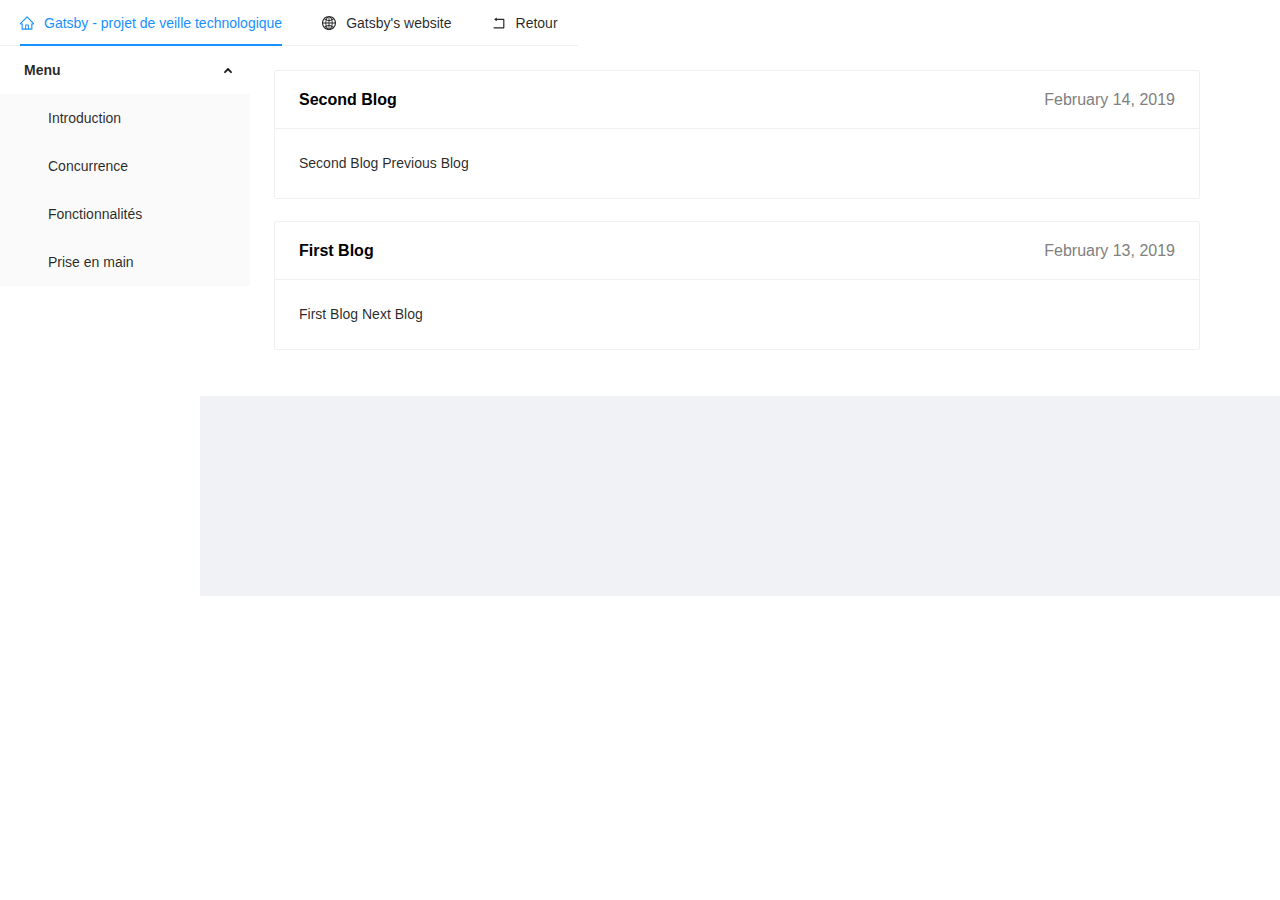
==== commit b2275a4d: "fix prefix" ====
--- a/blog/index.html
+++ b/blog/index.html
@@ -1,4 +1,4 @@
-<!DOCTYPE html><html><head><meta charSet="utf-8"/><meta http-equiv="x-ua-compatible" content="ie=edge"/><meta name="viewport" content="width=device-width, initial-scale=1, shrink-to-fit=no"/><style data-href="/styles.3fe9cc464f20f4d9b87f.css" data-identity="gatsby-global-css">code[class*=language-],pre[class*=language-]{word-wrap:normal;background:none;color:#000;font-family:Consolas,Monaco,Andale Mono,Ubuntu Mono,monospace;font-size:1em;-webkit-hyphens:none;-ms-hyphens:none;hyphens:none;line-height:1.5;-moz-tab-size:4;tab-size:4;text-align:left;white-space:pre;word-break:normal;word-spacing:normal}pre[class*=language-]{margin:.5em 0;overflow:visible;padding:0;position:relative}pre[class*=language-]>code{background-attachment:local;background-color:#fdfdfd;background-image:linear-gradient(transparent 50%,rgba(69,142,209,.04) 0);background-origin:content-box;background-size:3em 3em;border-left:10px solid #358ccb;box-shadow:-1px 0 0 0 #358ccb,0 0 0 1px #dfdfdf;position:relative}code[class*=language-]{display:block;height:inherit;max-height:inherit;overflow:auto;padding:0 1em}:not(pre)>code[class*=language-],pre[class*=language-]{background-color:#fdfdfd;box-sizing:border-box;margin-bottom:1em}:not(pre)>code[class*=language-]{border:1px solid rgba(0,0,0,.1);border-radius:.3em;color:#c92c2c;display:inline;padding:.2em;position:relative;white-space:normal}pre[class*=language-]:after,pre[class*=language-]:before{bottom:.75em;box-shadow:0 13px 8px #979797;content:"";display:block;height:20%;left:.18em;max-height:13em;position:absolute;-webkit-transform:rotate(-2deg);transform:rotate(-2deg);width:40%;z-index:-2}pre[class*=language-]:after{left:auto;right:.75em;-webkit-transform:rotate(2deg);transform:rotate(2deg)}.token.block-comment,.token.cdata,.token.comment,.token.doctype,.token.prolog{color:#7d8b99}.token.punctuation{color:#5f6364}.token.boolean,.token.constant,.token.deleted,.token.function-name,.token.number,.token.property,.token.symbol,.token.tag{color:#c92c2c}.token.attr-name,.token.builtin,.token.char,.token.function,.token.inserted,.token.selector,.token.string{color:#2f9c0a}.token.entity,.token.operator,.token.url,.token.variable{background:hsla(0,0%,100%,.5);color:#a67f59}.token.atrule,.token.attr-value,.token.class-name,.token.keyword{color:#1990b8}.token.important,.token.regex{color:#e90}.language-css .token.string,.style .token.string{background:hsla(0,0%,100%,.5);color:#a67f59}.token.important{font-weight:400}.token.bold{font-weight:700}.token.italic{font-style:italic}.token.entity{cursor:help}.token.namespace{opacity:.7}@media screen and (max-width:767px){pre[class*=language-]:after,pre[class*=language-]:before{bottom:14px;box-shadow:none}}pre[class*=language-].line-numbers.line-numbers{padding-left:0}pre[class*=language-].line-numbers.line-numbers code{padding-left:3.8em}pre[class*=language-].line-numbers.line-numbers .line-numbers-rows{left:0}pre[class*=language-][data-line]{padding-bottom:0;padding-left:0;padding-top:0}pre[data-line] code{padding-left:4em;position:relative}pre .line-highlight{margin-top:0}
+<!DOCTYPE html><html lang="en"><head><meta charSet="utf-8"/><meta http-equiv="x-ua-compatible" content="ie=edge"/><meta name="viewport" content="width=device-width, initial-scale=1, shrink-to-fit=no"/><style data-href="/gatsby/styles.4b10f16e1907f09641d6.css" data-identity="gatsby-global-css">code[class*=language-],pre[class*=language-]{word-wrap:normal;background:none;color:#000;font-family:Consolas,Monaco,Andale Mono,Ubuntu Mono,monospace;font-size:1em;-webkit-hyphens:none;-ms-hyphens:none;hyphens:none;line-height:1.5;-moz-tab-size:4;tab-size:4;text-align:left;white-space:pre;word-break:normal;word-spacing:normal}pre[class*=language-]{margin:.5em 0;overflow:visible;padding:0;position:relative}pre[class*=language-]>code{background-attachment:local;background-color:#fdfdfd;background-image:linear-gradient(transparent 50%,rgba(69,142,209,.04) 0);background-origin:content-box;background-size:3em 3em;border-left:10px solid #358ccb;box-shadow:-1px 0 0 0 #358ccb,0 0 0 1px #dfdfdf;position:relative}code[class*=language-]{display:block;height:inherit;max-height:inherit;overflow:auto;padding:0 1em}:not(pre)>code[class*=language-],pre[class*=language-]{background-color:#fdfdfd;box-sizing:border-box;margin-bottom:1em}:not(pre)>code[class*=language-]{border:1px solid rgba(0,0,0,.1);border-radius:.3em;color:#c92c2c;display:inline;padding:.2em;position:relative;white-space:normal}pre[class*=language-]:after,pre[class*=language-]:before{bottom:.75em;box-shadow:0 13px 8px #979797;content:"";display:block;height:20%;left:.18em;max-height:13em;position:absolute;-webkit-transform:rotate(-2deg);transform:rotate(-2deg);width:40%;z-index:-2}pre[class*=language-]:after{left:auto;right:.75em;-webkit-transform:rotate(2deg);transform:rotate(2deg)}.token.block-comment,.token.cdata,.token.comment,.token.doctype,.token.prolog{color:#7d8b99}.token.punctuation{color:#5f6364}.token.boolean,.token.constant,.token.deleted,.token.function-name,.token.number,.token.property,.token.symbol,.token.tag{color:#c92c2c}.token.attr-name,.token.builtin,.token.char,.token.function,.token.inserted,.token.selector,.token.string{color:#2f9c0a}.token.entity,.token.operator,.token.url,.token.variable{background:hsla(0,0%,100%,.5);color:#a67f59}.token.atrule,.token.attr-value,.token.class-name,.token.keyword{color:#1990b8}.token.important,.token.regex{color:#e90}.language-css .token.string,.style .token.string{background:hsla(0,0%,100%,.5);color:#a67f59}.token.important{font-weight:400}.token.bold{font-weight:700}.token.italic{font-style:italic}.token.entity{cursor:help}.token.namespace{opacity:.7}@media screen and (max-width:767px){pre[class*=language-]:after,pre[class*=language-]:before{bottom:14px;box-shadow:none}}pre[class*=language-].line-numbers.line-numbers{padding-left:0}pre[class*=language-].line-numbers.line-numbers code{padding-left:3.8em}pre[class*=language-].line-numbers.line-numbers .line-numbers-rows{left:0}pre[class*=language-][data-line]{padding-bottom:0;padding-left:0;padding-top:0}pre[data-line] code{padding-left:4em;position:relative}pre .line-highlight{margin-top:0}
 
 /*!
  * 
@@ -8,7 +8,7 @@
  * All rights reserved.
  *       
  */.ant-alert{-webkit-font-feature-settings:"tnum";font-feature-settings:"tnum";word-wrap:break-word;align-items:center;border-radius:2px;box-sizing:border-box;color:rgba(0,0,0,.85);display:flex;font-size:14px;font-variant:tabular-nums;line-height:1.5715;list-style:none;margin:0;padding:8px 15px;position:relative}.ant-alert-content{flex:1 1;min-width:0}.ant-alert-icon{margin-right:8px}.ant-alert-description{display:none;font-size:14px;line-height:22px}.ant-alert-success{background-color:#f6ffed;border:1px solid #b7eb8f}.ant-alert-success .ant-alert-icon{color:#52c41a}.ant-alert-info{background-color:#e6f7ff;border:1px solid #91d5ff}.ant-alert-info .ant-alert-icon{color:#1890ff}.ant-alert-warning{background-color:#fffbe6;border:1px solid #ffe58f}.ant-alert-warning .ant-alert-icon{color:#faad14}.ant-alert-error{background-color:#fff2f0;border:1px solid #ffccc7}.ant-alert-error .ant-alert-icon{color:#ff4d4f}.ant-alert-error .ant-alert-description>pre{margin:0;padding:0}.ant-alert-action{margin-left:8px}.ant-alert-close-icon{background-color:transparent;border:none;cursor:pointer;font-size:12px;line-height:12px;margin-left:8px;outline:none;overflow:hidden;padding:0}.ant-alert-close-icon .anticon-close{color:rgba(0,0,0,.45);transition:color .3s}.ant-alert-close-icon .anticon-close:hover{color:rgba(0,0,0,.75)}.ant-alert-close-text{color:rgba(0,0,0,.45);transition:color .3s}.ant-alert-close-text:hover{color:rgba(0,0,0,.75)}.ant-alert-with-description{align-items:flex-start;padding:15px 15px 15px 24px}.ant-alert-with-description.ant-alert-no-icon{padding:15px}.ant-alert-with-description .ant-alert-icon{font-size:24px;margin-right:15px}.ant-alert-with-description .ant-alert-message{color:rgba(0,0,0,.85);display:block;font-size:16px;margin-bottom:4px}.ant-alert-message{color:rgba(0,0,0,.85)}.ant-alert-with-description .ant-alert-description{display:block}.ant-alert.ant-alert-motion-leave{opacity:1;overflow:hidden;transition:max-height .3s cubic-bezier(.78,.14,.15,.86),opacity .3s cubic-bezier(.78,.14,.15,.86),padding-top .3s cubic-bezier(.78,.14,.15,.86),padding-bottom .3s cubic-bezier(.78,.14,.15,.86),margin-bottom .3s cubic-bezier(.78,.14,.15,.86)}.ant-alert.ant-alert-motion-leave-active{margin-bottom:0!important;max-height:0;opacity:0;padding-bottom:0;padding-top:0}.ant-alert-banner{border:0;border-radius:0;margin-bottom:0}.ant-alert.ant-alert-rtl{direction:rtl}.ant-alert-rtl.ant-alert.ant-alert-no-icon{padding:8px 15px}.ant-alert-rtl .ant-alert-icon{margin-left:8px;margin-right:auto}.ant-alert-rtl .ant-alert-action,.ant-alert-rtl .ant-alert-close-icon{margin-left:auto;margin-right:8px}.ant-alert-rtl.ant-alert-with-description .ant-alert-icon{margin-left:15px;margin-right:auto}.ant-select-auto-complete{-webkit-font-feature-settings:"tnum";font-feature-settings:"tnum";box-sizing:border-box;color:rgba(0,0,0,.85);font-size:14px;font-variant:tabular-nums;line-height:1.5715;list-style:none;margin:0;padding:0}.ant-select-auto-complete .ant-select-clear{right:13px}.ant-select-single .ant-select-selector{display:flex}.ant-select-single .ant-select-selector .ant-select-selection-search{bottom:0;left:11px;position:absolute;right:11px;top:0}.ant-select-single .ant-select-selector .ant-select-selection-search-input{width:100%}.ant-select-single .ant-select-selector .ant-select-selection-item,.ant-select-single .ant-select-selector .ant-select-selection-placeholder{line-height:30px;padding:0;transition:all .3s}@supports (-moz-appearance:meterbar){.ant-select-single .ant-select-selector .ant-select-selection-item,.ant-select-single .ant-select-selector .ant-select-selection-placeholder{line-height:30px}}.ant-select-single .ant-select-selector .ant-select-selection-item{position:relative;-webkit-user-select:none;-ms-user-select:none;user-select:none}.ant-select-single .ant-select-selector .ant-select-selection-placeholder{pointer-events:none}.ant-select-single .ant-select-selector .ant-select-selection-item:after,.ant-select-single .ant-select-selector .ant-select-selection-placeholder:after,.ant-select-single .ant-select-selector:after{content:"\a0";display:inline-block;visibility:hidden;width:0}.ant-select-single.ant-select-show-arrow .ant-select-selection-search{right:25px}.ant-select-single.ant-select-show-arrow .ant-select-selection-item,.ant-select-single.ant-select-show-arrow .ant-select-selection-placeholder{padding-right:18px}.ant-select-single.ant-select-open .ant-select-selection-item{color:#bfbfbf}.ant-select-single:not(.ant-select-customize-input) .ant-select-selector{height:32px;padding:0 11px;width:100%}.ant-select-single:not(.ant-select-customize-input) .ant-select-selector .ant-select-selection-search-input{height:30px}.ant-select-single:not(.ant-select-customize-input) .ant-select-selector:after{line-height:30px}.ant-select-single.ant-select-customize-input .ant-select-selector:after{display:none}.ant-select-single.ant-select-customize-input .ant-select-selector .ant-select-selection-search{position:static;width:100%}.ant-select-single.ant-select-customize-input .ant-select-selector .ant-select-selection-placeholder{left:0;padding:0 11px;position:absolute;right:0}.ant-select-single.ant-select-customize-input .ant-select-selector .ant-select-selection-placeholder:after{display:none}.ant-select-single.ant-select-lg:not(.ant-select-customize-input) .ant-select-selector{height:40px}.ant-select-single.ant-select-lg:not(.ant-select-customize-input) .ant-select-selector .ant-select-selection-item,.ant-select-single.ant-select-lg:not(.ant-select-customize-input) .ant-select-selector .ant-select-selection-placeholder,.ant-select-single.ant-select-lg:not(.ant-select-customize-input) .ant-select-selector:after{line-height:38px}.ant-select-single.ant-select-lg:not(.ant-select-customize-input):not(.ant-select-customize-input) .ant-select-selection-search-input{height:38px}.ant-select-single.ant-select-sm:not(.ant-select-customize-input) .ant-select-selector{height:24px}.ant-select-single.ant-select-sm:not(.ant-select-customize-input) .ant-select-selector .ant-select-selection-item,.ant-select-single.ant-select-sm:not(.ant-select-customize-input) .ant-select-selector .ant-select-selection-placeholder,.ant-select-single.ant-select-sm:not(.ant-select-customize-input) .ant-select-selector:after{line-height:22px}.ant-select-single.ant-select-sm:not(.ant-select-customize-input):not(.ant-select-customize-input) .ant-select-selection-search-input{height:22px}.ant-select-single.ant-select-sm:not(.ant-select-customize-input) .ant-select-selection-search{left:7px;right:7px}.ant-select-single.ant-select-sm:not(.ant-select-customize-input) .ant-select-selector{padding:0 7px}.ant-select-single.ant-select-sm:not(.ant-select-customize-input).ant-select-show-arrow .ant-select-selection-search{right:28px}.ant-select-single.ant-select-sm:not(.ant-select-customize-input).ant-select-show-arrow .ant-select-selection-item,.ant-select-single.ant-select-sm:not(.ant-select-customize-input).ant-select-show-arrow .ant-select-selection-placeholder{padding-right:21px}.ant-select-single.ant-select-lg:not(.ant-select-customize-input) .ant-select-selector{padding:0 11px}.ant-select-selection-overflow{display:flex;flex:auto;flex-wrap:wrap;max-width:100%;position:relative}.ant-select-selection-overflow-item{align-self:center;flex:none;max-width:100%}.ant-select-multiple .ant-select-selector{align-items:center;display:flex;flex-wrap:wrap;padding:1px 4px}.ant-select-show-search.ant-select-multiple .ant-select-selector{cursor:text}.ant-select-disabled.ant-select-multiple .ant-select-selector{background:#f5f5f5;cursor:not-allowed}.ant-select-multiple .ant-select-selector:after{content:"\a0";display:inline-block;line-height:24px;margin:2px 0;width:0}.ant-select-multiple.ant-select-allow-clear .ant-select-selector,.ant-select-multiple.ant-select-show-arrow .ant-select-selector{padding-right:24px}.ant-select-multiple .ant-select-selection-item{-webkit-margin-end:4px;-webkit-padding-start:8px;-webkit-padding-end:4px;background:#f5f5f5;border:1px solid #f0f0f0;border-radius:2px;box-sizing:border-box;cursor:default;display:flex;flex:none;height:24px;line-height:22px;margin-bottom:2px;margin-inline-end:4px;margin-top:2px;max-width:100%;padding-inline-end:4px;padding-inline-start:8px;position:relative;transition:font-size .3s,line-height .3s,height .3s;-webkit-user-select:none;-ms-user-select:none;user-select:none}.ant-select-disabled.ant-select-multiple .ant-select-selection-item{border-color:#d9d9d9;color:#bfbfbf;cursor:not-allowed}.ant-select-multiple .ant-select-selection-item-content{display:inline-block;margin-right:4px;overflow:hidden;text-overflow:ellipsis;white-space:pre}.ant-select-multiple .ant-select-selection-item-remove{text-rendering:optimizeLegibility;-webkit-font-smoothing:antialiased;-moz-osx-font-smoothing:grayscale;color:inherit;color:rgba(0,0,0,.45);cursor:pointer;display:inline-block;font-size:10px;font-style:normal;font-weight:700;line-height:0;line-height:inherit;text-align:center;text-transform:none;vertical-align:-.125em}.ant-select-multiple .ant-select-selection-item-remove>*{line-height:1}.ant-select-multiple .ant-select-selection-item-remove svg{display:inline-block}.ant-select-multiple .ant-select-selection-item-remove:before{display:none}.ant-select-multiple .ant-select-selection-item-remove .ant-select-multiple .ant-select-selection-item-remove-icon{display:block}.ant-select-multiple .ant-select-selection-item-remove>.anticon{vertical-align:-.2em}.ant-select-multiple .ant-select-selection-item-remove:hover{color:rgba(0,0,0,.75)}.ant-select-multiple .ant-select-selection-overflow-item+.ant-select-selection-overflow-item .ant-select-selection-search{-webkit-margin-start:0;margin-inline-start:0}.ant-select-multiple .ant-select-selection-search{-webkit-margin-start:7px;margin-bottom:2px;margin-inline-start:7px;margin-top:2px;max-width:100%;position:relative}.ant-select-multiple .ant-select-selection-search-input,.ant-select-multiple .ant-select-selection-search-mirror{font-family:-apple-system,BlinkMacSystemFont,Segoe UI,Roboto,Helvetica Neue,Arial,Noto Sans,sans-serif,Apple Color Emoji,Segoe UI Emoji,Segoe UI Symbol,Noto Color Emoji;height:24px;line-height:24px;transition:all .3s}.ant-select-multiple .ant-select-selection-search-input{min-width:4.1px;width:100%}.ant-select-multiple .ant-select-selection-search-mirror{left:0;position:absolute;top:0;visibility:hidden;white-space:pre;z-index:999}.ant-select-multiple .ant-select-selection-placeholder{left:11px;position:absolute;right:11px;top:50%;-webkit-transform:translateY(-50%);transform:translateY(-50%);transition:all .3s}.ant-select-multiple.ant-select-lg .ant-select-selector:after{line-height:32px}.ant-select-multiple.ant-select-lg .ant-select-selection-item{line-height:30px}.ant-select-multiple.ant-select-lg .ant-select-selection-search{height:32px;line-height:32px}.ant-select-multiple.ant-select-lg .ant-select-selection-search-input,.ant-select-multiple.ant-select-lg .ant-select-selection-search-mirror{height:32px;line-height:30px}.ant-select-multiple.ant-select-sm .ant-select-selector:after{line-height:16px}.ant-select-multiple.ant-select-sm .ant-select-selection-item{height:16px;line-height:14px}.ant-select-multiple.ant-select-sm .ant-select-selection-search{height:16px;line-height:16px}.ant-select-multiple.ant-select-sm .ant-select-selection-search-input,.ant-select-multiple.ant-select-sm .ant-select-selection-search-mirror{height:16px;line-height:14px}.ant-select-multiple.ant-select-sm .ant-select-selection-placeholder{left:7px}.ant-select-multiple.ant-select-sm .ant-select-selection-search{-webkit-margin-start:3px;margin-inline-start:3px}.ant-select-multiple.ant-select-lg .ant-select-selection-item{height:32px;line-height:32px}.ant-select-disabled .ant-select-selection-item-remove{display:none}.ant-select{-webkit-font-feature-settings:"tnum";font-feature-settings:"tnum";box-sizing:border-box;color:rgba(0,0,0,.85);cursor:pointer;display:inline-block;font-size:14px;font-variant:tabular-nums;line-height:1.5715;list-style:none;margin:0;padding:0;position:relative}.ant-select:not(.ant-select-customize-input) .ant-select-selector{background-color:#fff;border:1px solid #d9d9d9;border-radius:2px;position:relative;transition:all .3s cubic-bezier(.645,.045,.355,1)}.ant-select:not(.ant-select-customize-input) .ant-select-selector input{cursor:pointer}.ant-select-show-search.ant-select:not(.ant-select-customize-input) .ant-select-selector{cursor:text}.ant-select-show-search.ant-select:not(.ant-select-customize-input) .ant-select-selector input{cursor:auto}.ant-select-focused:not(.ant-select-disabled).ant-select:not(.ant-select-customize-input) .ant-select-selector{border-color:#40a9ff;border-right-width:1px!important;box-shadow:0 0 0 2px rgba(24,144,255,.2);outline:0}.ant-select-disabled.ant-select:not(.ant-select-customize-input) .ant-select-selector{background:#f5f5f5;color:rgba(0,0,0,.25);cursor:not-allowed}.ant-select-multiple.ant-select-disabled.ant-select:not(.ant-select-customize-input) .ant-select-selector{background:#f5f5f5}.ant-select-disabled.ant-select:not(.ant-select-customize-input) .ant-select-selector input{cursor:not-allowed}.ant-select:not(.ant-select-customize-input) .ant-select-selector .ant-select-selection-search-input{-webkit-appearance:none;appearance:none;background:transparent;border:none;margin:0;outline:none;padding:0}.ant-select:not(.ant-select-customize-input) .ant-select-selector .ant-select-selection-search-input::-webkit-search-cancel-button{-webkit-appearance:none;display:none}.ant-select:not(.ant-select-disabled):hover .ant-select-selector{border-color:#40a9ff;border-right-width:1px!important}.ant-select-selection-item{flex:1 1;overflow:hidden;text-overflow:ellipsis;white-space:nowrap}@media (-ms-high-contrast:none){.ant-select-selection-item,.ant-select-selection-item ::-ms-backdrop{flex:auto}}.ant-select-selection-placeholder{color:#bfbfbf;flex:1 1;overflow:hidden;pointer-events:none;text-overflow:ellipsis;white-space:nowrap}@media (-ms-high-contrast:none){.ant-select-selection-placeholder,.ant-select-selection-placeholder ::-ms-backdrop{flex:auto}}.ant-select-arrow{text-rendering:optimizeLegibility;-webkit-font-smoothing:antialiased;-moz-osx-font-smoothing:grayscale;color:inherit;color:rgba(0,0,0,.25);display:inline-block;font-size:12px;font-style:normal;height:12px;line-height:0;line-height:1;margin-top:-6px;pointer-events:none;position:absolute;right:11px;text-align:center;text-transform:none;top:50%;vertical-align:-.125em;width:12px}.ant-select-arrow>*{line-height:1}.ant-select-arrow svg{display:inline-block}.ant-select-arrow:before{display:none}.ant-select-arrow .ant-select-arrow-icon{display:block}.ant-select-arrow .anticon{transition:-webkit-transform .3s;transition:transform .3s;transition:transform .3s,-webkit-transform .3s;vertical-align:top}.ant-select-arrow .anticon>svg{vertical-align:top}.ant-select-arrow .anticon:not(.ant-select-suffix){pointer-events:auto}.ant-select-disabled .ant-select-arrow{cursor:not-allowed}.ant-select-clear{text-rendering:auto;background:#fff;color:rgba(0,0,0,.25);cursor:pointer;display:inline-block;font-size:12px;font-style:normal;height:12px;line-height:1;margin-top:-6px;opacity:0;position:absolute;right:11px;text-align:center;text-transform:none;top:50%;transition:color .3s ease,opacity .15s ease;width:12px;z-index:1}.ant-select-clear:before{display:block}.ant-select-clear:hover{color:rgba(0,0,0,.45)}.ant-select:hover .ant-select-clear{opacity:1}.ant-select-dropdown{-webkit-font-feature-settings:"tnum";font-feature-settings:"tnum";background-color:#fff;border-radius:2px;box-shadow:0 3px 6px -4px rgba(0,0,0,.12),0 6px 16px 0 rgba(0,0,0,.08),0 9px 28px 8px rgba(0,0,0,.05);box-sizing:border-box;color:rgba(0,0,0,.85);font-size:14px;font-variant:tabular-nums;font-variant:normal;left:-9999px;line-height:1.5715;list-style:none;margin:0;outline:none;overflow:hidden;padding:4px 0;position:absolute;top:-9999px;z-index:1050}.ant-select-dropdown.ant-slide-up-appear.ant-slide-up-appear-active.ant-select-dropdown-placement-bottomLeft,.ant-select-dropdown.ant-slide-up-enter.ant-slide-up-enter-active.ant-select-dropdown-placement-bottomLeft{-webkit-animation-name:antSlideUpIn;animation-name:antSlideUpIn}.ant-select-dropdown.ant-slide-up-appear.ant-slide-up-appear-active.ant-select-dropdown-placement-topLeft,.ant-select-dropdown.ant-slide-up-enter.ant-slide-up-enter-active.ant-select-dropdown-placement-topLeft{-webkit-animation-name:antSlideDownIn;animation-name:antSlideDownIn}.ant-select-dropdown.ant-slide-up-leave.ant-slide-up-leave-active.ant-select-dropdown-placement-bottomLeft{-webkit-animation-name:antSlideUpOut;animation-name:antSlideUpOut}.ant-select-dropdown.ant-slide-up-leave.ant-slide-up-leave-active.ant-select-dropdown-placement-topLeft{-webkit-animation-name:antSlideDownOut;animation-name:antSlideDownOut}.ant-select-dropdown-hidden{display:none}.ant-select-dropdown-empty{color:rgba(0,0,0,.25)}.ant-select-item-empty{color:rgba(0,0,0,.85);color:rgba(0,0,0,.25)}.ant-select-item,.ant-select-item-empty{display:block;font-size:14px;font-weight:400;line-height:22px;min-height:32px;padding:5px 12px;position:relative}.ant-select-item{color:rgba(0,0,0,.85);cursor:pointer;transition:background .3s ease}.ant-select-item-group{color:rgba(0,0,0,.45);cursor:default;font-size:12px}.ant-select-item-option{display:flex}.ant-select-item-option-content{flex:auto;overflow:hidden;text-overflow:ellipsis;white-space:nowrap}.ant-select-item-option-state{flex:none}.ant-select-item-option-active:not(.ant-select-item-option-disabled){background-color:#f5f5f5}.ant-select-item-option-selected:not(.ant-select-item-option-disabled){background-color:#e6f7ff;color:rgba(0,0,0,.85);font-weight:600}.ant-select-item-option-selected:not(.ant-select-item-option-disabled) .ant-select-item-option-state{color:#1890ff}.ant-select-item-option-disabled{color:rgba(0,0,0,.25);cursor:not-allowed}.ant-select-item-option-disabled.ant-select-item-option-selected{background-color:#f5f5f5}.ant-select-item-option-grouped{padding-left:24px}.ant-select-lg{font-size:16px}.ant-select-borderless .ant-select-selector{background-color:transparent!important;border-color:transparent!important;box-shadow:none!important}.ant-select-rtl{direction:rtl}.ant-select-rtl .ant-select-arrow,.ant-select-rtl .ant-select-clear{left:11px;right:auto}.ant-select-dropdown-rtl{direction:rtl}.ant-select-dropdown-rtl .ant-select-item-option-grouped{padding-left:12px;padding-right:24px}.ant-select-rtl.ant-select-multiple.ant-select-allow-clear .ant-select-selector,.ant-select-rtl.ant-select-multiple.ant-select-show-arrow .ant-select-selector{padding-left:24px;padding-right:4px}.ant-select-rtl.ant-select-multiple .ant-select-selection-item{text-align:right}.ant-select-rtl.ant-select-multiple .ant-select-selection-item-content{margin-left:4px;margin-right:0;text-align:right}.ant-select-rtl.ant-select-multiple .ant-select-selection-search-mirror{left:auto;right:0}.ant-select-rtl.ant-select-multiple .ant-select-selection-placeholder{left:auto;right:11px}.ant-select-rtl.ant-select-multiple.ant-select-sm .ant-select-selection-placeholder{right:7px}.ant-select-rtl.ant-select-single .ant-select-selector .ant-select-selection-item,.ant-select-rtl.ant-select-single .ant-select-selector .ant-select-selection-placeholder{left:9px;right:0;text-align:right}.ant-select-rtl.ant-select-single.ant-select-show-arrow .ant-select-selection-search{left:25px;right:11px}.ant-select-rtl.ant-select-single.ant-select-show-arrow .ant-select-selection-item,.ant-select-rtl.ant-select-single.ant-select-show-arrow .ant-select-selection-placeholder{padding-left:18px;padding-right:0}.ant-select-rtl.ant-select-single.ant-select-sm:not(.ant-select-customize-input).ant-select-show-arrow .ant-select-selection-search{right:6px}.ant-select-rtl.ant-select-single.ant-select-sm:not(.ant-select-customize-input).ant-select-show-arrow .ant-select-selection-item,.ant-select-rtl.ant-select-single.ant-select-sm:not(.ant-select-customize-input).ant-select-show-arrow .ant-select-selection-placeholder{padding-left:21px;padding-right:0}.ant-empty{font-size:14px;line-height:1.5715;margin:0 8px;text-align:center}.ant-empty-image{height:100px;margin-bottom:8px}.ant-empty-image img{height:100%}.ant-empty-image svg{height:100%;margin:auto}.ant-empty-footer{margin-top:16px}.ant-empty-normal{color:rgba(0,0,0,.25);margin:32px 0}.ant-empty-normal .ant-empty-image{height:40px}.ant-empty-small{color:rgba(0,0,0,.25);margin:8px 0}.ant-empty-small .ant-empty-image{height:35px}.ant-empty-img-default-ellipse{fill:#f5f5f5;fill-opacity:.8}.ant-empty-img-default-path-1{fill:#aeb8c2}.ant-empty-img-default-path-2{fill:url(#linearGradient-1)}.ant-empty-img-default-path-3{fill:#f5f5f7}.ant-empty-img-default-path-4,.ant-empty-img-default-path-5{fill:#dce0e6}.ant-empty-img-default-g{fill:#fff}.ant-empty-img-simple-ellipse{fill:#f5f5f5}.ant-empty-img-simple-g{stroke:#d9d9d9}.ant-empty-img-simple-path{fill:#fafafa}.ant-empty-rtl{direction:rtl}.ant-avatar{-webkit-font-feature-settings:"tnum";font-feature-settings:"tnum";background:#ccc;border-radius:50%;box-sizing:border-box;color:rgba(0,0,0,.85);color:#fff;display:inline-block;font-size:14px;font-variant:tabular-nums;height:32px;line-height:1.5715;line-height:32px;list-style:none;margin:0;overflow:hidden;padding:0;position:relative;text-align:center;vertical-align:middle;white-space:nowrap;width:32px}.ant-avatar-image{background:transparent}.ant-avatar .ant-image-img{display:block}.ant-avatar-string{left:50%;position:absolute;-webkit-transform-origin:0 center;transform-origin:0 center}.ant-avatar.ant-avatar-icon{font-size:18px}.ant-avatar.ant-avatar-icon>.anticon{margin:0}.ant-avatar-lg{border-radius:50%;height:40px;line-height:40px;width:40px}.ant-avatar-lg-string{left:50%;position:absolute;-webkit-transform-origin:0 center;transform-origin:0 center}.ant-avatar-lg.ant-avatar-icon{font-size:24px}.ant-avatar-lg.ant-avatar-icon>.anticon{margin:0}.ant-avatar-sm{border-radius:50%;height:24px;line-height:24px;width:24px}.ant-avatar-sm-string{left:50%;position:absolute;-webkit-transform-origin:0 center;transform-origin:0 center}.ant-avatar-sm.ant-avatar-icon{font-size:14px}.ant-avatar-sm.ant-avatar-icon>.anticon{margin:0}.ant-avatar-square{border-radius:2px}.ant-avatar>img{display:block;height:100%;object-fit:cover;width:100%}.ant-avatar-group{display:inline-flex}.ant-avatar-group .ant-avatar{border:1px solid #fff}.ant-avatar-group .ant-avatar:not(:first-child){margin-left:-8px}.ant-avatar-group-popover .ant-avatar+.ant-avatar{margin-left:3px}.ant-avatar-group-rtl .ant-avatar:not(:first-child){margin-left:0;margin-right:-8px}.ant-avatar-group-popover.ant-popover-rtl .ant-avatar+.ant-avatar{margin-left:0;margin-right:3px}.ant-popover{-webkit-font-feature-settings:"tnum";font-feature-settings:"tnum";box-sizing:border-box;color:rgba(0,0,0,.85);cursor:auto;font-size:14px;font-variant:tabular-nums;font-weight:400;left:0;line-height:1.5715;list-style:none;margin:0;padding:0;position:absolute;text-align:left;top:0;-webkit-user-select:text;-ms-user-select:text;user-select:text;white-space:normal;z-index:1030}.ant-popover:after{background:hsla(0,0%,100%,.01);content:"";position:absolute}.ant-popover-hidden{display:none}.ant-popover-placement-top,.ant-popover-placement-topLeft,.ant-popover-placement-topRight{padding-bottom:10px}.ant-popover-placement-right,.ant-popover-placement-rightBottom,.ant-popover-placement-rightTop{padding-left:10px}.ant-popover-placement-bottom,.ant-popover-placement-bottomLeft,.ant-popover-placement-bottomRight{padding-top:10px}.ant-popover-placement-left,.ant-popover-placement-leftBottom,.ant-popover-placement-leftTop{padding-right:10px}.ant-popover-inner{background-clip:padding-box;background-color:#fff;border-radius:2px;box-shadow:0 3px 6px -4px rgba(0,0,0,.12),0 6px 16px 0 rgba(0,0,0,.08),0 9px 28px 8px rgba(0,0,0,.05);box-shadow:0 0 8px rgba(0,0,0,.15)\9}@media (-ms-high-contrast:none),screen and (-ms-high-contrast:active){.ant-popover-inner{box-shadow:0 3px 6px -4px rgba(0,0,0,.12),0 6px 16px 0 rgba(0,0,0,.08),0 9px 28px 8px rgba(0,0,0,.05)}}.ant-popover-title{border-bottom:1px solid #f0f0f0;color:rgba(0,0,0,.85);font-weight:500;margin:0;min-height:32px;min-width:177px;padding:5px 16px 4px}.ant-popover-inner-content{color:rgba(0,0,0,.85);padding:12px 16px}.ant-popover-message{color:rgba(0,0,0,.85);font-size:14px;padding:4px 0 12px;position:relative}.ant-popover-message>.anticon{color:#faad14;font-size:14px;position:absolute;top:8.0005px}.ant-popover-message-title{padding-left:22px}.ant-popover-buttons{margin-bottom:4px;text-align:right}.ant-popover-buttons button{margin-left:8px}.ant-popover-arrow{background:transparent;display:block;height:8.48528137px;overflow:hidden;pointer-events:none;position:absolute;width:8.48528137px}.ant-popover-arrow-content{background-color:#fff;bottom:0;content:"";display:block;height:6px;left:0;margin:auto;pointer-events:auto;position:absolute;right:0;top:0;width:6px}.ant-popover-placement-top .ant-popover-arrow,.ant-popover-placement-topLeft .ant-popover-arrow,.ant-popover-placement-topRight .ant-popover-arrow{bottom:1.51471863px}.ant-popover-placement-top .ant-popover-arrow-content,.ant-popover-placement-topLeft .ant-popover-arrow-content,.ant-popover-placement-topRight .ant-popover-arrow-content{box-shadow:3px 3px 7px rgba(0,0,0,.07);-webkit-transform:translateY(-4.24264069px) rotate(45deg);transform:translateY(-4.24264069px) rotate(45deg)}.ant-popover-placement-top .ant-popover-arrow{left:50%;-webkit-transform:translateX(-50%);transform:translateX(-50%)}.ant-popover-placement-topLeft .ant-popover-arrow{left:16px}.ant-popover-placement-topRight .ant-popover-arrow{right:16px}.ant-popover-placement-right .ant-popover-arrow,.ant-popover-placement-rightBottom .ant-popover-arrow,.ant-popover-placement-rightTop .ant-popover-arrow{left:1.51471863px}.ant-popover-placement-right .ant-popover-arrow-content,.ant-popover-placement-rightBottom .ant-popover-arrow-content,.ant-popover-placement-rightTop .ant-popover-arrow-content{box-shadow:-3px 3px 7px rgba(0,0,0,.07);-webkit-transform:translateX(4.24264069px) rotate(45deg);transform:translateX(4.24264069px) rotate(45deg)}.ant-popover-placement-right .ant-popover-arrow{top:50%;-webkit-transform:translateY(-50%);transform:translateY(-50%)}.ant-popover-placement-rightTop .ant-popover-arrow{top:12px}.ant-popover-placement-rightBottom .ant-popover-arrow{bottom:12px}.ant-popover-placement-bottom .ant-popover-arrow,.ant-popover-placement-bottomLeft .ant-popover-arrow,.ant-popover-placement-bottomRight .ant-popover-arrow{top:1.51471863px}.ant-popover-placement-bottom .ant-popover-arrow-content,.ant-popover-placement-bottomLeft .ant-popover-arrow-content,.ant-popover-placement-bottomRight .ant-popover-arrow-content{box-shadow:-2px -2px 5px rgba(0,0,0,.06);-webkit-transform:translateY(4.24264069px) rotate(45deg);transform:translateY(4.24264069px) rotate(45deg)}.ant-popover-placement-bottom .ant-popover-arrow{left:50%;-webkit-transform:translateX(-50%);transform:translateX(-50%)}.ant-popover-placement-bottomLeft .ant-popover-arrow{left:16px}.ant-popover-placement-bottomRight .ant-popover-arrow{right:16px}.ant-popover-placement-left .ant-popover-arrow,.ant-popover-placement-leftBottom .ant-popover-arrow,.ant-popover-placement-leftTop .ant-popover-arrow{right:1.51471863px}.ant-popover-placement-left .ant-popover-arrow-content,.ant-popover-placement-leftBottom .ant-popover-arrow-content,.ant-popover-placement-leftTop .ant-popover-arrow-content{box-shadow:3px -3px 7px rgba(0,0,0,.07);-webkit-transform:translateX(-4.24264069px) rotate(45deg);transform:translateX(-4.24264069px) rotate(45deg)}.ant-popover-placement-left .ant-popover-arrow{top:50%;-webkit-transform:translateY(-50%);transform:translateY(-50%)}.ant-popover-placement-leftTop .ant-popover-arrow{top:12px}.ant-popover-placement-leftBottom .ant-popover-arrow{bottom:12px}.ant-popover-magenta .ant-popover-arrow-content,.ant-popover-magenta .ant-popover-inner,.ant-popover-pink .ant-popover-arrow-content,.ant-popover-pink .ant-popover-inner{background-color:#eb2f96}.ant-popover-red .ant-popover-arrow-content,.ant-popover-red .ant-popover-inner{background-color:#f5222d}.ant-popover-volcano .ant-popover-arrow-content,.ant-popover-volcano .ant-popover-inner{background-color:#fa541c}.ant-popover-orange .ant-popover-arrow-content,.ant-popover-orange .ant-popover-inner{background-color:#fa8c16}.ant-popover-yellow .ant-popover-arrow-content,.ant-popover-yellow .ant-popover-inner{background-color:#fadb14}.ant-popover-gold .ant-popover-arrow-content,.ant-popover-gold .ant-popover-inner{background-color:#faad14}.ant-popover-cyan .ant-popover-arrow-content,.ant-popover-cyan .ant-popover-inner{background-color:#13c2c2}.ant-popover-lime .ant-popover-arrow-content,.ant-popover-lime .ant-popover-inner{background-color:#a0d911}.ant-popover-green .ant-popover-arrow-content,.ant-popover-green .ant-popover-inner{background-color:#52c41a}.ant-popover-blue .ant-popover-arrow-content,.ant-popover-blue .ant-popover-inner{background-color:#1890ff}.ant-popover-geekblue .ant-popover-arrow-content,.ant-popover-geekblue .ant-popover-inner{background-color:#2f54eb}.ant-popover-purple .ant-popover-arrow-content,.ant-popover-purple .ant-popover-inner{background-color:#722ed1}.ant-popover-rtl{direction:rtl;text-align:right}.ant-popover-rtl .ant-popover-message-title{padding-left:16px;padding-right:22px}.ant-popover-rtl .ant-popover-buttons{text-align:left}.ant-popover-rtl .ant-popover-buttons button{margin-left:0;margin-right:8px}.ant-back-top{-webkit-font-feature-settings:"tnum";font-feature-settings:"tnum";bottom:50px;box-sizing:border-box;color:rgba(0,0,0,.85);cursor:pointer;font-size:14px;font-variant:tabular-nums;height:40px;line-height:1.5715;list-style:none;margin:0;padding:0;position:fixed;right:100px;width:40px;z-index:10}.ant-back-top:empty{display:none}.ant-back-top-rtl{direction:rtl;left:100px;right:auto}.ant-back-top-content{background-color:rgba(0,0,0,.45);border-radius:20px;color:#fff;height:40px;overflow:hidden;text-align:center;transition:all .3s;width:40px}.ant-back-top-content:hover{background-color:rgba(0,0,0,.85);transition:all .3s}.ant-back-top-icon{font-size:24px;line-height:40px}@media screen and (max-width:768px){.ant-back-top{right:60px}}@media screen and (max-width:480px){.ant-back-top{right:20px}}.ant-badge{-webkit-font-feature-settings:"tnum";font-feature-settings:"tnum";box-sizing:border-box;color:rgba(0,0,0,.85);display:inline-block;font-size:14px;font-variant:tabular-nums;line-height:1.5715;line-height:1;list-style:none;margin:0;padding:0;position:relative}.ant-badge-count{background:#ff4d4f;border-radius:10px;box-shadow:0 0 0 1px #fff;color:#fff;font-size:12px;font-weight:400;height:20px;line-height:20px;min-width:20px;padding:0 6px;text-align:center;white-space:nowrap;z-index:auto}.ant-badge-count a,.ant-badge-count a:hover{color:#fff}.ant-badge-count-sm{border-radius:7px;font-size:12px;height:14px;line-height:14px;min-width:14px;padding:0}.ant-badge-multiple-words{padding:0 8px}.ant-badge-dot{background:#ff4d4f;border-radius:100%;box-shadow:0 0 0 1px #fff;height:6px;min-width:6px;width:6px;z-index:auto}.ant-badge-count,.ant-badge-dot,.ant-badge .ant-scroll-number-custom-component{position:absolute;right:0;top:0;-webkit-transform:translate(50%,-50%);transform:translate(50%,-50%);-webkit-transform-origin:100% 0;transform-origin:100% 0}.ant-badge-count.anticon-spin,.ant-badge-dot.anticon-spin,.ant-badge .ant-scroll-number-custom-component.anticon-spin{-webkit-animation:antBadgeLoadingCircle 1s linear infinite;animation:antBadgeLoadingCircle 1s linear infinite}.ant-badge-status{line-height:inherit;vertical-align:baseline}.ant-badge-status-dot{border-radius:50%;display:inline-block;height:6px;position:relative;top:-1px;vertical-align:middle;width:6px}.ant-badge-status-success{background-color:#52c41a}.ant-badge-status-processing{background-color:#1890ff;position:relative}.ant-badge-status-processing:after{-webkit-animation:antStatusProcessing 1.2s ease-in-out infinite;animation:antStatusProcessing 1.2s ease-in-out infinite;border:1px solid #1890ff;border-radius:50%;content:"";height:100%;left:0;position:absolute;top:0;width:100%}.ant-badge-status-default{background-color:#d9d9d9}.ant-badge-status-error{background-color:#ff4d4f}.ant-badge-status-warning{background-color:#faad14}.ant-badge-status-magenta,.ant-badge-status-pink{background:#eb2f96}.ant-badge-status-red{background:#f5222d}.ant-badge-status-volcano{background:#fa541c}.ant-badge-status-orange{background:#fa8c16}.ant-badge-status-yellow{background:#fadb14}.ant-badge-status-gold{background:#faad14}.ant-badge-status-cyan{background:#13c2c2}.ant-badge-status-lime{background:#a0d911}.ant-badge-status-green{background:#52c41a}.ant-badge-status-blue{background:#1890ff}.ant-badge-status-geekblue{background:#2f54eb}.ant-badge-status-purple{background:#722ed1}.ant-badge-status-text{color:rgba(0,0,0,.85);font-size:14px;margin-left:8px}.ant-badge-zoom-appear,.ant-badge-zoom-enter{-webkit-animation:antZoomBadgeIn .3s cubic-bezier(.12,.4,.29,1.46);animation:antZoomBadgeIn .3s cubic-bezier(.12,.4,.29,1.46);-webkit-animation-fill-mode:both;animation-fill-mode:both}.ant-badge-zoom-leave{-webkit-animation:antZoomBadgeOut .3s cubic-bezier(.71,-.46,.88,.6);animation:antZoomBadgeOut .3s cubic-bezier(.71,-.46,.88,.6);-webkit-animation-fill-mode:both;animation-fill-mode:both}.ant-badge-not-a-wrapper .ant-badge-zoom-appear,.ant-badge-not-a-wrapper .ant-badge-zoom-enter{-webkit-animation:antNoWrapperZoomBadgeIn .3s cubic-bezier(.12,.4,.29,1.46);animation:antNoWrapperZoomBadgeIn .3s cubic-bezier(.12,.4,.29,1.46)}.ant-badge-not-a-wrapper .ant-badge-zoom-leave{-webkit-animation:antNoWrapperZoomBadgeOut .3s cubic-bezier(.71,-.46,.88,.6);animation:antNoWrapperZoomBadgeOut .3s cubic-bezier(.71,-.46,.88,.6)}.ant-badge-not-a-wrapper:not(.ant-badge-status){vertical-align:middle}.ant-badge-not-a-wrapper .ant-scroll-number-custom-component{-webkit-transform:none;transform:none}.ant-badge-not-a-wrapper .ant-scroll-number,.ant-badge-not-a-wrapper .ant-scroll-number-custom-component{display:block;position:relative;top:auto;-webkit-transform-origin:50% 50%;transform-origin:50% 50%}@-webkit-keyframes antStatusProcessing{0%{opacity:.5;-webkit-transform:scale(.8);transform:scale(.8)}to{opacity:0;-webkit-transform:scale(2.4);transform:scale(2.4)}}@keyframes antStatusProcessing{0%{opacity:.5;-webkit-transform:scale(.8);transform:scale(.8)}to{opacity:0;-webkit-transform:scale(2.4);transform:scale(2.4)}}.ant-scroll-number{overflow:hidden}.ant-scroll-number-only{display:inline-block;position:relative;transition:all .3s cubic-bezier(.645,.045,.355,1)}.ant-scroll-number-only,.ant-scroll-number-only>p.ant-scroll-number-only-unit{-webkit-backface-visibility:hidden;height:20px;-webkit-transform-style:preserve-3d}.ant-scroll-number-only>p.ant-scroll-number-only-unit{margin:0}.ant-scroll-number-symbol{vertical-align:top}@-webkit-keyframes antZoomBadgeIn{0%{opacity:0;-webkit-transform:scale(0) translate(50%,-50%);transform:scale(0) translate(50%,-50%)}to{-webkit-transform:scale(1) translate(50%,-50%);transform:scale(1) translate(50%,-50%)}}@keyframes antZoomBadgeIn{0%{opacity:0;-webkit-transform:scale(0) translate(50%,-50%);transform:scale(0) translate(50%,-50%)}to{-webkit-transform:scale(1) translate(50%,-50%);transform:scale(1) translate(50%,-50%)}}@-webkit-keyframes antZoomBadgeOut{0%{-webkit-transform:scale(1) translate(50%,-50%);transform:scale(1) translate(50%,-50%)}to{opacity:0;-webkit-transform:scale(0) translate(50%,-50%);transform:scale(0) translate(50%,-50%)}}@keyframes antZoomBadgeOut{0%{-webkit-transform:scale(1) translate(50%,-50%);transform:scale(1) translate(50%,-50%)}to{opacity:0;-webkit-transform:scale(0) translate(50%,-50%);transform:scale(0) translate(50%,-50%)}}@-webkit-keyframes antNoWrapperZoomBadgeIn{0%{opacity:0;-webkit-transform:scale(0);transform:scale(0)}to{-webkit-transform:scale(1);transform:scale(1)}}@keyframes antNoWrapperZoomBadgeIn{0%{opacity:0;-webkit-transform:scale(0);transform:scale(0)}to{-webkit-transform:scale(1);transform:scale(1)}}@-webkit-keyframes antNoWrapperZoomBadgeOut{0%{-webkit-transform:scale(1);transform:scale(1)}to{opacity:0;-webkit-transform:scale(0);transform:scale(0)}}@keyframes antNoWrapperZoomBadgeOut{0%{-webkit-transform:scale(1);transform:scale(1)}to{opacity:0;-webkit-transform:scale(0);transform:scale(0)}}@-webkit-keyframes antBadgeLoadingCircle{0%{-webkit-transform-origin:50%;transform-origin:50%}to{-webkit-transform:translate(50%,-50%) rotate(1turn);transform:translate(50%,-50%) rotate(1turn);-webkit-transform-origin:50%;transform-origin:50%}}@keyframes antBadgeLoadingCircle{0%{-webkit-transform-origin:50%;transform-origin:50%}to{-webkit-transform:translate(50%,-50%) rotate(1turn);transform:translate(50%,-50%) rotate(1turn);-webkit-transform-origin:50%;transform-origin:50%}}.ant-ribbon-wrapper{position:relative}.ant-ribbon{-webkit-font-feature-settings:"tnum";font-feature-settings:"tnum";background-color:#1890ff;border-radius:2px;box-sizing:border-box;color:rgba(0,0,0,.85);color:#fff;font-size:14px;font-variant:tabular-nums;height:22px;line-height:1.5715;line-height:22px;list-style:none;margin:0;padding:0 8px;position:absolute;top:8px;white-space:nowrap}.ant-ribbon-text{color:#fff}.ant-ribbon-corner{border:4px solid;color:currentColor;height:8px;position:absolute;top:100%;-webkit-transform:scaleY(.75);transform:scaleY(.75);-webkit-transform-origin:top;transform-origin:top;width:8px}.ant-ribbon-corner:after{border:inherit;color:rgba(0,0,0,.25);content:"";height:inherit;left:-4px;position:absolute;top:-4px;width:inherit}.ant-ribbon-color-magenta,.ant-ribbon-color-pink{background:#eb2f96;color:#eb2f96}.ant-ribbon-color-red{background:#f5222d;color:#f5222d}.ant-ribbon-color-volcano{background:#fa541c;color:#fa541c}.ant-ribbon-color-orange{background:#fa8c16;color:#fa8c16}.ant-ribbon-color-yellow{background:#fadb14;color:#fadb14}.ant-ribbon-color-gold{background:#faad14;color:#faad14}.ant-ribbon-color-cyan{background:#13c2c2;color:#13c2c2}.ant-ribbon-color-lime{background:#a0d911;color:#a0d911}.ant-ribbon-color-green{background:#52c41a;color:#52c41a}.ant-ribbon-color-blue{background:#1890ff;color:#1890ff}.ant-ribbon-color-geekblue{background:#2f54eb;color:#2f54eb}.ant-ribbon-color-purple{background:#722ed1;color:#722ed1}.ant-ribbon.ant-ribbon-placement-end{border-bottom-right-radius:0;right:-8px}.ant-ribbon.ant-ribbon-placement-end .ant-ribbon-corner{border-color:currentColor transparent transparent currentColor;right:0}.ant-ribbon.ant-ribbon-placement-start{border-bottom-left-radius:0;left:-8px}.ant-ribbon.ant-ribbon-placement-start .ant-ribbon-corner{border-color:currentColor currentColor transparent transparent;left:0}.ant-badge-rtl{direction:rtl}.ant-badge-rtl .ant-badge-count,.ant-badge-rtl .ant-badge-dot,.ant-badge-rtl .ant-badge .ant-scroll-number-custom-component{direction:ltr}.ant-badge-rtl .ant-badge-count,.ant-badge-rtl .ant-badge-dot,.ant-badge-rtl.ant-badge .ant-scroll-number-custom-component,.ant-badge-rtl .ant-badge .ant-scroll-number-custom-component{left:0;right:auto;-webkit-transform:translate(-50%,-50%);transform:translate(-50%,-50%);-webkit-transform-origin:0 0;transform-origin:0 0}.ant-badge-rtl .ant-badge-status-text{margin-left:0;margin-right:8px}.ant-badge-rtl .ant-badge-zoom-appear,.ant-badge-rtl .ant-badge-zoom-enter{-webkit-animation-name:antZoomBadgeInRtl;animation-name:antZoomBadgeInRtl}.ant-badge-rtl .ant-badge-zoom-leave{-webkit-animation-name:antZoomBadgeOutRtl;animation-name:antZoomBadgeOutRtl}.ant-badge-not-a-wrapper .ant-badge-count{-webkit-transform:none;transform:none}.ant-ribbon-rtl{direction:rtl}.ant-ribbon-rtl.ant-ribbon-placement-end{border-bottom-left-radius:0;border-bottom-right-radius:2px;left:-8px;right:unset}.ant-ribbon-rtl.ant-ribbon-placement-end .ant-ribbon-corner{left:0;right:unset}.ant-ribbon-rtl.ant-ribbon-placement-end .ant-ribbon-corner,.ant-ribbon-rtl.ant-ribbon-placement-end .ant-ribbon-corner:after{border-color:currentColor currentColor transparent transparent}.ant-ribbon-rtl.ant-ribbon-placement-start{border-bottom-left-radius:2px;border-bottom-right-radius:0;left:unset;right:-8px}.ant-ribbon-rtl.ant-ribbon-placement-start .ant-ribbon-corner{left:unset;right:0}.ant-ribbon-rtl.ant-ribbon-placement-start .ant-ribbon-corner,.ant-ribbon-rtl.ant-ribbon-placement-start .ant-ribbon-corner:after{border-color:currentColor transparent transparent currentColor}@-webkit-keyframes antZoomBadgeInRtl{0%{opacity:0;-webkit-transform:scale(0) translate(-50%,-50%);transform:scale(0) translate(-50%,-50%)}to{-webkit-transform:scale(1) translate(-50%,-50%);transform:scale(1) translate(-50%,-50%)}}@keyframes antZoomBadgeInRtl{0%{opacity:0;-webkit-transform:scale(0) translate(-50%,-50%);transform:scale(0) translate(-50%,-50%)}to{-webkit-transform:scale(1) translate(-50%,-50%);transform:scale(1) translate(-50%,-50%)}}@-webkit-keyframes antZoomBadgeOutRtl{0%{-webkit-transform:scale(1) translate(-50%,-50%);transform:scale(1) translate(-50%,-50%)}to{opacity:0;-webkit-transform:scale(0) translate(-50%,-50%);transform:scale(0) translate(-50%,-50%)}}@keyframes antZoomBadgeOutRtl{0%{-webkit-transform:scale(1) translate(-50%,-50%);transform:scale(1) translate(-50%,-50%)}to{opacity:0;-webkit-transform:scale(0) translate(-50%,-50%);transform:scale(0) translate(-50%,-50%)}}.ant-breadcrumb{-webkit-font-feature-settings:"tnum";font-feature-settings:"tnum";box-sizing:border-box;color:rgba(0,0,0,.85);color:rgba(0,0,0,.45);font-size:14px;font-variant:tabular-nums;line-height:1.5715;list-style:none;margin:0;padding:0}.ant-breadcrumb .anticon{font-size:14px}.ant-breadcrumb a{color:rgba(0,0,0,.45);transition:color .3s}.ant-breadcrumb a:hover{color:#40a9ff}.ant-breadcrumb>span:last-child,.ant-breadcrumb>span:last-child a{color:rgba(0,0,0,.85)}.ant-breadcrumb>span:last-child .ant-breadcrumb-separator{display:none}.ant-breadcrumb-separator{color:rgba(0,0,0,.45);margin:0 8px}.ant-breadcrumb-link>.anticon+a,.ant-breadcrumb-link>.anticon+span,.ant-breadcrumb-overlay-link>.anticon{margin-left:4px}.ant-breadcrumb-rtl{direction:rtl}.ant-breadcrumb-rtl:before{content:"";display:table}.ant-breadcrumb-rtl:after{clear:both;content:"";display:table}.ant-breadcrumb-rtl>span{float:right}.ant-breadcrumb-rtl .ant-breadcrumb-link>.anticon+a,.ant-breadcrumb-rtl .ant-breadcrumb-link>.anticon+span,.ant-breadcrumb-rtl .ant-breadcrumb-overlay-link>.anticon{margin-left:0;margin-right:4px}.ant-dropdown-menu-item.ant-dropdown-menu-item-danger{color:#ff4d4f}.ant-dropdown-menu-item.ant-dropdown-menu-item-danger:hover{background-color:#ff4d4f;color:#fff}.ant-dropdown{-webkit-font-feature-settings:"tnum";font-feature-settings:"tnum";box-sizing:border-box;color:rgba(0,0,0,.85);display:block;font-size:14px;font-variant:tabular-nums;left:-9999px;line-height:1.5715;list-style:none;margin:0;padding:0;position:absolute;top:-9999px;z-index:1050}.ant-dropdown:before{bottom:-4px;content:" ";left:-7px;opacity:.0001;position:absolute;right:0;top:-4px;z-index:-9999}.ant-dropdown-wrap{position:relative}.ant-dropdown-wrap .ant-btn>.anticon-down{font-size:10px}.ant-dropdown-wrap .anticon-down:before{transition:-webkit-transform .2s;transition:transform .2s;transition:transform .2s,-webkit-transform .2s}.ant-dropdown-wrap-open .anticon-down:before{-webkit-transform:rotate(180deg);transform:rotate(180deg)}.ant-dropdown-hidden,.ant-dropdown-menu-hidden,.ant-dropdown-menu-submenu-hidden{display:none}.ant-dropdown-show-arrow.ant-dropdown-placement-topCenter,.ant-dropdown-show-arrow.ant-dropdown-placement-topLeft,.ant-dropdown-show-arrow.ant-dropdown-placement-topRight{padding-bottom:10px}.ant-dropdown-show-arrow.ant-dropdown-placement-bottomCenter,.ant-dropdown-show-arrow.ant-dropdown-placement-bottomLeft,.ant-dropdown-show-arrow.ant-dropdown-placement-bottomRight{padding-top:10px}.ant-dropdown-arrow{background:transparent;border-style:solid;border-width:4.24264069px;display:block;height:8.48528137px;position:absolute;-webkit-transform:rotate(45deg);transform:rotate(45deg);width:8.48528137px;z-index:1}.ant-dropdown-placement-topCenter>.ant-dropdown-arrow,.ant-dropdown-placement-topLeft>.ant-dropdown-arrow,.ant-dropdown-placement-topRight>.ant-dropdown-arrow{border-color:transparent #fff #fff transparent;bottom:6.2px;box-shadow:3px 3px 7px rgba(0,0,0,.07)}.ant-dropdown-placement-topCenter>.ant-dropdown-arrow{left:50%;-webkit-transform:translateX(-50%) rotate(45deg);transform:translateX(-50%) rotate(45deg)}.ant-dropdown-placement-topLeft>.ant-dropdown-arrow{left:16px}.ant-dropdown-placement-topRight>.ant-dropdown-arrow{right:16px}.ant-dropdown-placement-bottomCenter>.ant-dropdown-arrow,.ant-dropdown-placement-bottomLeft>.ant-dropdown-arrow,.ant-dropdown-placement-bottomRight>.ant-dropdown-arrow{border-color:#fff transparent transparent #fff;box-shadow:-2px -2px 5px rgba(0,0,0,.06);top:6px}.ant-dropdown-placement-bottomCenter>.ant-dropdown-arrow{left:50%;-webkit-transform:translateX(-50%) rotate(45deg);transform:translateX(-50%) rotate(45deg)}.ant-dropdown-placement-bottomLeft>.ant-dropdown-arrow{left:16px}.ant-dropdown-placement-bottomRight>.ant-dropdown-arrow{right:16px}.ant-dropdown-menu{background-clip:padding-box;background-color:#fff;border-radius:2px;box-shadow:0 3px 6px -4px rgba(0,0,0,.12),0 6px 16px 0 rgba(0,0,0,.08),0 9px 28px 8px rgba(0,0,0,.05);list-style-type:none;margin:0;outline:none;padding:4px 0;position:relative;text-align:left}.ant-dropdown-menu-item-group-title{color:rgba(0,0,0,.45);padding:5px 12px;transition:all .3s}.ant-dropdown-menu-submenu-popup{background:transparent;box-shadow:none;position:absolute;-webkit-transform-origin:0 0;transform-origin:0 0;z-index:1050}.ant-dropdown-menu-submenu-popup li,.ant-dropdown-menu-submenu-popup ul{list-style:none}.ant-dropdown-menu-submenu-popup ul{margin-left:.3em;margin-right:.3em}.ant-dropdown-menu-item{align-items:center;display:flex;position:relative}.ant-dropdown-menu-item-icon{font-size:12px;margin-right:8px;min-width:12px}.ant-dropdown-menu-title-content{flex:auto}.ant-dropdown-menu-title-content>a{color:inherit;transition:all .3s}.ant-dropdown-menu-title-content>a:hover{color:inherit}.ant-dropdown-menu-title-content>a:after{bottom:0;content:"";left:0;position:absolute;right:0;top:0}.ant-dropdown-menu-item,.ant-dropdown-menu-submenu-title{clear:both;color:rgba(0,0,0,.85);cursor:pointer;font-size:14px;font-weight:400;line-height:22px;margin:0;padding:5px 12px;transition:all .3s;white-space:nowrap}.ant-dropdown-menu-item-selected,.ant-dropdown-menu-submenu-title-selected{background-color:#e6f7ff;color:#1890ff}.ant-dropdown-menu-item:hover,.ant-dropdown-menu-submenu-title:hover{background-color:#f5f5f5}.ant-dropdown-menu-item-disabled,.ant-dropdown-menu-submenu-title-disabled{color:rgba(0,0,0,.25);cursor:not-allowed}.ant-dropdown-menu-item-disabled:hover,.ant-dropdown-menu-submenu-title-disabled:hover{background-color:#fff;color:rgba(0,0,0,.25);cursor:not-allowed}.ant-dropdown-menu-item-disabled a,.ant-dropdown-menu-submenu-title-disabled a{pointer-events:none}.ant-dropdown-menu-item-divider,.ant-dropdown-menu-submenu-title-divider{background-color:#f0f0f0;height:1px;line-height:0;margin:4px 0;overflow:hidden}.ant-dropdown-menu-item .ant-dropdown-menu-submenu-expand-icon,.ant-dropdown-menu-submenu-title .ant-dropdown-menu-submenu-expand-icon{position:absolute;right:8px}.ant-dropdown-menu-item .ant-dropdown-menu-submenu-expand-icon .ant-dropdown-menu-submenu-arrow-icon,.ant-dropdown-menu-submenu-title .ant-dropdown-menu-submenu-expand-icon .ant-dropdown-menu-submenu-arrow-icon{color:rgba(0,0,0,.45);font-size:10px;font-style:normal;margin-right:0!important}.ant-dropdown-menu-item-group-list{list-style:none;margin:0 8px;padding:0}.ant-dropdown-menu-submenu-title{padding-right:24px}.ant-dropdown-menu-submenu-vertical{position:relative}.ant-dropdown-menu-submenu-vertical>.ant-dropdown-menu{left:100%;margin-left:4px;min-width:100%;position:absolute;top:0;-webkit-transform-origin:0 0;transform-origin:0 0}.ant-dropdown-menu-submenu.ant-dropdown-menu-submenu-disabled .ant-dropdown-menu-submenu-title,.ant-dropdown-menu-submenu.ant-dropdown-menu-submenu-disabled .ant-dropdown-menu-submenu-title .ant-dropdown-menu-submenu-arrow-icon{background-color:#fff;color:rgba(0,0,0,.25);cursor:not-allowed}.ant-dropdown-menu-submenu-selected .ant-dropdown-menu-submenu-title{color:#1890ff}.ant-dropdown.ant-slide-down-appear.ant-slide-down-appear-active.ant-dropdown-placement-bottomCenter,.ant-dropdown.ant-slide-down-appear.ant-slide-down-appear-active.ant-dropdown-placement-bottomLeft,.ant-dropdown.ant-slide-down-appear.ant-slide-down-appear-active.ant-dropdown-placement-bottomRight,.ant-dropdown.ant-slide-down-enter.ant-slide-down-enter-active.ant-dropdown-placement-bottomCenter,.ant-dropdown.ant-slide-down-enter.ant-slide-down-enter-active.ant-dropdown-placement-bottomLeft,.ant-dropdown.ant-slide-down-enter.ant-slide-down-enter-active.ant-dropdown-placement-bottomRight{-webkit-animation-name:antSlideUpIn;animation-name:antSlideUpIn}.ant-dropdown.ant-slide-up-appear.ant-slide-up-appear-active.ant-dropdown-placement-topCenter,.ant-dropdown.ant-slide-up-appear.ant-slide-up-appear-active.ant-dropdown-placement-topLeft,.ant-dropdown.ant-slide-up-appear.ant-slide-up-appear-active.ant-dropdown-placement-topRight,.ant-dropdown.ant-slide-up-enter.ant-slide-up-enter-active.ant-dropdown-placement-topCenter,.ant-dropdown.ant-slide-up-enter.ant-slide-up-enter-active.ant-dropdown-placement-topLeft,.ant-dropdown.ant-slide-up-enter.ant-slide-up-enter-active.ant-dropdown-placement-topRight{-webkit-animation-name:antSlideDownIn;animation-name:antSlideDownIn}.ant-dropdown.ant-slide-down-leave.ant-slide-down-leave-active.ant-dropdown-placement-bottomCenter,.ant-dropdown.ant-slide-down-leave.ant-slide-down-leave-active.ant-dropdown-placement-bottomLeft,.ant-dropdown.ant-slide-down-leave.ant-slide-down-leave-active.ant-dropdown-placement-bottomRight{-webkit-animation-name:antSlideUpOut;animation-name:antSlideUpOut}.ant-dropdown.ant-slide-up-leave.ant-slide-up-leave-active.ant-dropdown-placement-topCenter,.ant-dropdown.ant-slide-up-leave.ant-slide-up-leave-active.ant-dropdown-placement-topLeft,.ant-dropdown.ant-slide-up-leave.ant-slide-up-leave-active.ant-dropdown-placement-topRight{-webkit-animation-name:antSlideDownOut;animation-name:antSlideDownOut}.ant-dropdown-button>.anticon.anticon-down,.ant-dropdown-link>.anticon.anticon-down,.ant-dropdown-trigger>.anticon.anticon-down{font-size:10px;vertical-align:baseline}.ant-dropdown-button{white-space:nowrap}.ant-dropdown-button.ant-btn-group>.ant-btn:last-child:not(:first-child):not(.ant-btn-icon-only){padding-left:8px;padding-right:8px}.ant-dropdown-menu-dark,.ant-dropdown-menu-dark .ant-dropdown-menu{background:#001529}.ant-dropdown-menu-dark .ant-dropdown-menu-item,.ant-dropdown-menu-dark .ant-dropdown-menu-item .ant-dropdown-menu-submenu-arrow:after,.ant-dropdown-menu-dark .ant-dropdown-menu-item>.anticon+span>a,.ant-dropdown-menu-dark .ant-dropdown-menu-item>.anticon+span>a .ant-dropdown-menu-submenu-arrow:after,.ant-dropdown-menu-dark .ant-dropdown-menu-item>a,.ant-dropdown-menu-dark .ant-dropdown-menu-item>a .ant-dropdown-menu-submenu-arrow:after,.ant-dropdown-menu-dark .ant-dropdown-menu-submenu-title,.ant-dropdown-menu-dark .ant-dropdown-menu-submenu-title .ant-dropdown-menu-submenu-arrow:after{color:hsla(0,0%,100%,.65)}.ant-dropdown-menu-dark .ant-dropdown-menu-item:hover,.ant-dropdown-menu-dark .ant-dropdown-menu-item>.anticon+span>a:hover,.ant-dropdown-menu-dark .ant-dropdown-menu-item>a:hover,.ant-dropdown-menu-dark .ant-dropdown-menu-submenu-title:hover{background:transparent;color:#fff}.ant-dropdown-menu-dark .ant-dropdown-menu-item-selected,.ant-dropdown-menu-dark .ant-dropdown-menu-item-selected:hover,.ant-dropdown-menu-dark .ant-dropdown-menu-item-selected>a{background:#1890ff;color:#fff}.ant-dropdown-rtl{direction:rtl}.ant-dropdown-rtl.ant-dropdown:before{left:0;right:-7px}.ant-dropdown-menu.ant-dropdown-menu-rtl,.ant-dropdown-rtl .ant-dropdown-menu-item-group-title{direction:rtl;text-align:right}.ant-dropdown-menu-submenu-popup.ant-dropdown-menu-submenu-rtl{-webkit-transform-origin:100% 0;transform-origin:100% 0}.ant-dropdown-rtl .ant-dropdown-menu-item,.ant-dropdown-rtl .ant-dropdown-menu-submenu-popup li,.ant-dropdown-rtl .ant-dropdown-menu-submenu-popup ul,.ant-dropdown-rtl .ant-dropdown-menu-submenu-title{text-align:right}.ant-dropdown-rtl .ant-dropdown-menu-item>.anticon:first-child,.ant-dropdown-rtl .ant-dropdown-menu-item>span>.anticon:first-child,.ant-dropdown-rtl .ant-dropdown-menu-submenu-title>.anticon:first-child,.ant-dropdown-rtl .ant-dropdown-menu-submenu-title>span>.anticon:first-child{margin-left:8px;margin-right:0}.ant-dropdown-rtl .ant-dropdown-menu-item .ant-dropdown-menu-submenu-arrow,.ant-dropdown-rtl .ant-dropdown-menu-submenu-title .ant-dropdown-menu-submenu-arrow{left:8px;right:auto}.ant-dropdown-rtl .ant-dropdown-menu-item .ant-dropdown-menu-submenu-arrow-icon,.ant-dropdown-rtl .ant-dropdown-menu-submenu-title .ant-dropdown-menu-submenu-arrow-icon{margin-left:0!important;-webkit-transform:scaleX(-1);transform:scaleX(-1)}.ant-dropdown-rtl .ant-dropdown-menu-submenu-title{padding-left:24px;padding-right:12px}.ant-dropdown-rtl .ant-dropdown-menu-submenu-vertical>.ant-dropdown-menu{left:0;margin-left:0;margin-right:4px;right:100%}.ant-btn{background-image:none;background:#fff;border:1px solid #d9d9d9;border-radius:2px;box-shadow:0 2px 0 rgba(0,0,0,.015);color:rgba(0,0,0,.85);cursor:pointer;display:inline-block;font-size:14px;font-weight:400;height:32px;line-height:1.5715;padding:4px 15px;position:relative;text-align:center;touch-action:manipulation;transition:all .3s cubic-bezier(.645,.045,.355,1);-webkit-user-select:none;-ms-user-select:none;user-select:none;white-space:nowrap}.ant-btn>.anticon{line-height:1}.ant-btn,.ant-btn:active,.ant-btn:focus{outline:0}.ant-btn:not([disabled]):hover{text-decoration:none}.ant-btn:not([disabled]):active{box-shadow:none;outline:0}.ant-btn[disabled]{cursor:not-allowed}.ant-btn[disabled]>*{pointer-events:none}.ant-btn-lg{border-radius:2px;font-size:16px;height:40px;padding:6.4px 15px}.ant-btn-sm{border-radius:2px;font-size:14px;height:24px;padding:0 7px}.ant-btn>a:only-child{color:currentColor}.ant-btn>a:only-child:after{background:transparent;bottom:0;content:"";left:0;position:absolute;right:0;top:0}.ant-btn:focus,.ant-btn:hover{background:#fff;border-color:#40a9ff;color:#40a9ff}.ant-btn:focus>a:only-child,.ant-btn:hover>a:only-child{color:currentColor}.ant-btn:focus>a:only-child:after,.ant-btn:hover>a:only-child:after{background:transparent;bottom:0;content:"";left:0;position:absolute;right:0;top:0}.ant-btn:active{background:#fff;border-color:#096dd9;color:#096dd9}.ant-btn:active>a:only-child{color:currentColor}.ant-btn:active>a:only-child:after{background:transparent;bottom:0;content:"";left:0;position:absolute;right:0;top:0}.ant-btn[disabled],.ant-btn[disabled]:active,.ant-btn[disabled]:focus,.ant-btn[disabled]:hover{background:#f5f5f5;border-color:#d9d9d9;box-shadow:none;color:rgba(0,0,0,.25);text-shadow:none}.ant-btn[disabled]:active>a:only-child,.ant-btn[disabled]:focus>a:only-child,.ant-btn[disabled]:hover>a:only-child,.ant-btn[disabled]>a:only-child{color:currentColor}.ant-btn[disabled]:active>a:only-child:after,.ant-btn[disabled]:focus>a:only-child:after,.ant-btn[disabled]:hover>a:only-child:after,.ant-btn[disabled]>a:only-child:after{background:transparent;bottom:0;content:"";left:0;position:absolute;right:0;top:0}.ant-btn:active,.ant-btn:focus,.ant-btn:hover{background:#fff;text-decoration:none}.ant-btn>span{display:inline-block}.ant-btn-primary{background:#1890ff;border-color:#1890ff;box-shadow:0 2px 0 rgba(0,0,0,.045);color:#fff;text-shadow:0 -1px 0 rgba(0,0,0,.12)}.ant-btn-primary>a:only-child{color:currentColor}.ant-btn-primary>a:only-child:after{background:transparent;bottom:0;content:"";left:0;position:absolute;right:0;top:0}.ant-btn-primary:focus,.ant-btn-primary:hover{background:#40a9ff;border-color:#40a9ff;color:#fff}.ant-btn-primary:focus>a:only-child,.ant-btn-primary:hover>a:only-child{color:currentColor}.ant-btn-primary:focus>a:only-child:after,.ant-btn-primary:hover>a:only-child:after{background:transparent;bottom:0;content:"";left:0;position:absolute;right:0;top:0}.ant-btn-primary:active{background:#096dd9;border-color:#096dd9;color:#fff}.ant-btn-primary:active>a:only-child{color:currentColor}.ant-btn-primary:active>a:only-child:after{background:transparent;bottom:0;content:"";left:0;position:absolute;right:0;top:0}.ant-btn-primary[disabled],.ant-btn-primary[disabled]:active,.ant-btn-primary[disabled]:focus,.ant-btn-primary[disabled]:hover{background:#f5f5f5;border-color:#d9d9d9;box-shadow:none;color:rgba(0,0,0,.25);text-shadow:none}.ant-btn-primary[disabled]:active>a:only-child,.ant-btn-primary[disabled]:focus>a:only-child,.ant-btn-primary[disabled]:hover>a:only-child,.ant-btn-primary[disabled]>a:only-child{color:currentColor}.ant-btn-primary[disabled]:active>a:only-child:after,.ant-btn-primary[disabled]:focus>a:only-child:after,.ant-btn-primary[disabled]:hover>a:only-child:after,.ant-btn-primary[disabled]>a:only-child:after{background:transparent;bottom:0;content:"";left:0;position:absolute;right:0;top:0}.ant-btn-group .ant-btn-primary:not(:first-child):not(:last-child){border-left-color:#40a9ff;border-right-color:#40a9ff}.ant-btn-group .ant-btn-primary:not(:first-child):not(:last-child):disabled{border-color:#d9d9d9}.ant-btn-group .ant-btn-primary:first-child:not(:last-child){border-right-color:#40a9ff}.ant-btn-group .ant-btn-primary:first-child:not(:last-child)[disabled]{border-right-color:#d9d9d9}.ant-btn-group .ant-btn-primary+.ant-btn-primary,.ant-btn-group .ant-btn-primary:last-child:not(:first-child){border-left-color:#40a9ff}.ant-btn-group .ant-btn-primary+.ant-btn-primary[disabled],.ant-btn-group .ant-btn-primary:last-child:not(:first-child)[disabled]{border-left-color:#d9d9d9}.ant-btn-ghost{background:transparent;border-color:#d9d9d9;color:rgba(0,0,0,.85)}.ant-btn-ghost>a:only-child{color:currentColor}.ant-btn-ghost>a:only-child:after{background:transparent;bottom:0;content:"";left:0;position:absolute;right:0;top:0}.ant-btn-ghost:focus,.ant-btn-ghost:hover{background:transparent;border-color:#40a9ff;color:#40a9ff}.ant-btn-ghost:focus>a:only-child,.ant-btn-ghost:hover>a:only-child{color:currentColor}.ant-btn-ghost:focus>a:only-child:after,.ant-btn-ghost:hover>a:only-child:after{background:transparent;bottom:0;content:"";left:0;position:absolute;right:0;top:0}.ant-btn-ghost:active{background:transparent;border-color:#096dd9;color:#096dd9}.ant-btn-ghost:active>a:only-child{color:currentColor}.ant-btn-ghost:active>a:only-child:after{background:transparent;bottom:0;content:"";left:0;position:absolute;right:0;top:0}.ant-btn-ghost[disabled],.ant-btn-ghost[disabled]:active,.ant-btn-ghost[disabled]:focus,.ant-btn-ghost[disabled]:hover{background:#f5f5f5;border-color:#d9d9d9;box-shadow:none;color:rgba(0,0,0,.25);text-shadow:none}.ant-btn-ghost[disabled]:active>a:only-child,.ant-btn-ghost[disabled]:focus>a:only-child,.ant-btn-ghost[disabled]:hover>a:only-child,.ant-btn-ghost[disabled]>a:only-child{color:currentColor}.ant-btn-ghost[disabled]:active>a:only-child:after,.ant-btn-ghost[disabled]:focus>a:only-child:after,.ant-btn-ghost[disabled]:hover>a:only-child:after,.ant-btn-ghost[disabled]>a:only-child:after{background:transparent;bottom:0;content:"";left:0;position:absolute;right:0;top:0}.ant-btn-dashed{background:#fff;border-color:#d9d9d9;border-style:dashed;color:rgba(0,0,0,.85)}.ant-btn-dashed>a:only-child{color:currentColor}.ant-btn-dashed>a:only-child:after{background:transparent;bottom:0;content:"";left:0;position:absolute;right:0;top:0}.ant-btn-dashed:focus,.ant-btn-dashed:hover{background:#fff;border-color:#40a9ff;color:#40a9ff}.ant-btn-dashed:focus>a:only-child,.ant-btn-dashed:hover>a:only-child{color:currentColor}.ant-btn-dashed:focus>a:only-child:after,.ant-btn-dashed:hover>a:only-child:after{background:transparent;bottom:0;content:"";left:0;position:absolute;right:0;top:0}.ant-btn-dashed:active{background:#fff;border-color:#096dd9;color:#096dd9}.ant-btn-dashed:active>a:only-child{color:currentColor}.ant-btn-dashed:active>a:only-child:after{background:transparent;bottom:0;content:"";left:0;position:absolute;right:0;top:0}.ant-btn-dashed[disabled],.ant-btn-dashed[disabled]:active,.ant-btn-dashed[disabled]:focus,.ant-btn-dashed[disabled]:hover{background:#f5f5f5;border-color:#d9d9d9;box-shadow:none;color:rgba(0,0,0,.25);text-shadow:none}.ant-btn-dashed[disabled]:active>a:only-child,.ant-btn-dashed[disabled]:focus>a:only-child,.ant-btn-dashed[disabled]:hover>a:only-child,.ant-btn-dashed[disabled]>a:only-child{color:currentColor}.ant-btn-dashed[disabled]:active>a:only-child:after,.ant-btn-dashed[disabled]:focus>a:only-child:after,.ant-btn-dashed[disabled]:hover>a:only-child:after,.ant-btn-dashed[disabled]>a:only-child:after{background:transparent;bottom:0;content:"";left:0;position:absolute;right:0;top:0}.ant-btn-danger{background:#ff4d4f;border-color:#ff4d4f;box-shadow:0 2px 0 rgba(0,0,0,.045);color:#fff;text-shadow:0 -1px 0 rgba(0,0,0,.12)}.ant-btn-danger>a:only-child{color:currentColor}.ant-btn-danger>a:only-child:after{background:transparent;bottom:0;content:"";left:0;position:absolute;right:0;top:0}.ant-btn-danger:focus,.ant-btn-danger:hover{background:#ff7875;border-color:#ff7875;color:#fff}.ant-btn-danger:focus>a:only-child,.ant-btn-danger:hover>a:only-child{color:currentColor}.ant-btn-danger:focus>a:only-child:after,.ant-btn-danger:hover>a:only-child:after{background:transparent;bottom:0;content:"";left:0;position:absolute;right:0;top:0}.ant-btn-danger:active{background:#d9363e;border-color:#d9363e;color:#fff}.ant-btn-danger:active>a:only-child{color:currentColor}.ant-btn-danger:active>a:only-child:after{background:transparent;bottom:0;content:"";left:0;position:absolute;right:0;top:0}.ant-btn-danger[disabled],.ant-btn-danger[disabled]:active,.ant-btn-danger[disabled]:focus,.ant-btn-danger[disabled]:hover{background:#f5f5f5;border-color:#d9d9d9;box-shadow:none;color:rgba(0,0,0,.25);text-shadow:none}.ant-btn-danger[disabled]:active>a:only-child,.ant-btn-danger[disabled]:focus>a:only-child,.ant-btn-danger[disabled]:hover>a:only-child,.ant-btn-danger[disabled]>a:only-child{color:currentColor}.ant-btn-danger[disabled]:active>a:only-child:after,.ant-btn-danger[disabled]:focus>a:only-child:after,.ant-btn-danger[disabled]:hover>a:only-child:after,.ant-btn-danger[disabled]>a:only-child:after{background:transparent;bottom:0;content:"";left:0;position:absolute;right:0;top:0}.ant-btn-link{background:transparent;border-color:transparent;box-shadow:none;color:#1890ff}.ant-btn-link>a:only-child{color:currentColor}.ant-btn-link>a:only-child:after{background:transparent;bottom:0;content:"";left:0;position:absolute;right:0;top:0}.ant-btn-link:focus,.ant-btn-link:hover{background:transparent;border-color:#40a9ff;color:#40a9ff}.ant-btn-link:focus>a:only-child,.ant-btn-link:hover>a:only-child{color:currentColor}.ant-btn-link:focus>a:only-child:after,.ant-btn-link:hover>a:only-child:after{background:transparent;bottom:0;content:"";left:0;position:absolute;right:0;top:0}.ant-btn-link:active{background:transparent;border-color:#096dd9;color:#096dd9}.ant-btn-link:active>a:only-child{color:currentColor}.ant-btn-link:active>a:only-child:after{background:transparent;bottom:0;content:"";left:0;position:absolute;right:0;top:0}.ant-btn-link[disabled],.ant-btn-link[disabled]:active,.ant-btn-link[disabled]:focus,.ant-btn-link[disabled]:hover{background:#f5f5f5;border-color:#d9d9d9}.ant-btn-link:hover{background:transparent}.ant-btn-link:active,.ant-btn-link:focus,.ant-btn-link:hover{border-color:transparent}.ant-btn-link[disabled],.ant-btn-link[disabled]:active,.ant-btn-link[disabled]:focus,.ant-btn-link[disabled]:hover{background:transparent;border-color:transparent;box-shadow:none;color:rgba(0,0,0,.25);text-shadow:none}.ant-btn-link[disabled]:active>a:only-child,.ant-btn-link[disabled]:focus>a:only-child,.ant-btn-link[disabled]:hover>a:only-child,.ant-btn-link[disabled]>a:only-child{color:currentColor}.ant-btn-link[disabled]:active>a:only-child:after,.ant-btn-link[disabled]:focus>a:only-child:after,.ant-btn-link[disabled]:hover>a:only-child:after,.ant-btn-link[disabled]>a:only-child:after{background:transparent;bottom:0;content:"";left:0;position:absolute;right:0;top:0}.ant-btn-text{background:transparent;border-color:transparent;box-shadow:none;color:rgba(0,0,0,.85)}.ant-btn-text>a:only-child{color:currentColor}.ant-btn-text>a:only-child:after{background:transparent;bottom:0;content:"";left:0;position:absolute;right:0;top:0}.ant-btn-text:focus,.ant-btn-text:hover{background:transparent;border-color:#40a9ff;color:#40a9ff}.ant-btn-text:focus>a:only-child,.ant-btn-text:hover>a:only-child{color:currentColor}.ant-btn-text:focus>a:only-child:after,.ant-btn-text:hover>a:only-child:after{background:transparent;bottom:0;content:"";left:0;position:absolute;right:0;top:0}.ant-btn-text:active{background:transparent;border-color:#096dd9;color:#096dd9}.ant-btn-text:active>a:only-child{color:currentColor}.ant-btn-text:active>a:only-child:after{background:transparent;bottom:0;content:"";left:0;position:absolute;right:0;top:0}.ant-btn-text[disabled],.ant-btn-text[disabled]:active,.ant-btn-text[disabled]:focus,.ant-btn-text[disabled]:hover{background:#f5f5f5;border-color:#d9d9d9}.ant-btn-text:focus,.ant-btn-text:hover{background:rgba(0,0,0,.018);border-color:transparent;color:rgba(0,0,0,.85)}.ant-btn-text:active{background:rgba(0,0,0,.028);border-color:transparent;color:rgba(0,0,0,.85)}.ant-btn-text[disabled],.ant-btn-text[disabled]:active,.ant-btn-text[disabled]:focus,.ant-btn-text[disabled]:hover{background:transparent;border-color:transparent;box-shadow:none;color:rgba(0,0,0,.25);text-shadow:none}.ant-btn-text[disabled]:active>a:only-child,.ant-btn-text[disabled]:focus>a:only-child,.ant-btn-text[disabled]:hover>a:only-child,.ant-btn-text[disabled]>a:only-child{color:currentColor}.ant-btn-text[disabled]:active>a:only-child:after,.ant-btn-text[disabled]:focus>a:only-child:after,.ant-btn-text[disabled]:hover>a:only-child:after,.ant-btn-text[disabled]>a:only-child:after{background:transparent;bottom:0;content:"";left:0;position:absolute;right:0;top:0}.ant-btn-dangerous{background:#fff;border-color:#ff4d4f;color:#ff4d4f}.ant-btn-dangerous>a:only-child{color:currentColor}.ant-btn-dangerous>a:only-child:after{background:transparent;bottom:0;content:"";left:0;position:absolute;right:0;top:0}.ant-btn-dangerous:focus,.ant-btn-dangerous:hover{background:#fff;border-color:#ff7875;color:#ff7875}.ant-btn-dangerous:focus>a:only-child,.ant-btn-dangerous:hover>a:only-child{color:currentColor}.ant-btn-dangerous:focus>a:only-child:after,.ant-btn-dangerous:hover>a:only-child:after{background:transparent;bottom:0;content:"";left:0;position:absolute;right:0;top:0}.ant-btn-dangerous:active{background:#fff;border-color:#d9363e;color:#d9363e}.ant-btn-dangerous:active>a:only-child{color:currentColor}.ant-btn-dangerous:active>a:only-child:after{background:transparent;bottom:0;content:"";left:0;position:absolute;right:0;top:0}.ant-btn-dangerous[disabled],.ant-btn-dangerous[disabled]:active,.ant-btn-dangerous[disabled]:focus,.ant-btn-dangerous[disabled]:hover{background:#f5f5f5;border-color:#d9d9d9;box-shadow:none;color:rgba(0,0,0,.25);text-shadow:none}.ant-btn-dangerous[disabled]:active>a:only-child,.ant-btn-dangerous[disabled]:focus>a:only-child,.ant-btn-dangerous[disabled]:hover>a:only-child,.ant-btn-dangerous[disabled]>a:only-child{color:currentColor}.ant-btn-dangerous[disabled]:active>a:only-child:after,.ant-btn-dangerous[disabled]:focus>a:only-child:after,.ant-btn-dangerous[disabled]:hover>a:only-child:after,.ant-btn-dangerous[disabled]>a:only-child:after{background:transparent;bottom:0;content:"";left:0;position:absolute;right:0;top:0}.ant-btn-dangerous.ant-btn-primary{background:#ff4d4f;border-color:#ff4d4f;box-shadow:0 2px 0 rgba(0,0,0,.045);color:#fff;text-shadow:0 -1px 0 rgba(0,0,0,.12)}.ant-btn-dangerous.ant-btn-primary>a:only-child{color:currentColor}.ant-btn-dangerous.ant-btn-primary>a:only-child:after{background:transparent;bottom:0;content:"";left:0;position:absolute;right:0;top:0}.ant-btn-dangerous.ant-btn-primary:focus,.ant-btn-dangerous.ant-btn-primary:hover{background:#ff7875;border-color:#ff7875;color:#fff}.ant-btn-dangerous.ant-btn-primary:focus>a:only-child,.ant-btn-dangerous.ant-btn-primary:hover>a:only-child{color:currentColor}.ant-btn-dangerous.ant-btn-primary:focus>a:only-child:after,.ant-btn-dangerous.ant-btn-primary:hover>a:only-child:after{background:transparent;bottom:0;content:"";left:0;position:absolute;right:0;top:0}.ant-btn-dangerous.ant-btn-primary:active{background:#d9363e;border-color:#d9363e;color:#fff}.ant-btn-dangerous.ant-btn-primary:active>a:only-child{color:currentColor}.ant-btn-dangerous.ant-btn-primary:active>a:only-child:after{background:transparent;bottom:0;content:"";left:0;position:absolute;right:0;top:0}.ant-btn-dangerous.ant-btn-primary[disabled],.ant-btn-dangerous.ant-btn-primary[disabled]:active,.ant-btn-dangerous.ant-btn-primary[disabled]:focus,.ant-btn-dangerous.ant-btn-primary[disabled]:hover{background:#f5f5f5;border-color:#d9d9d9;box-shadow:none;color:rgba(0,0,0,.25);text-shadow:none}.ant-btn-dangerous.ant-btn-primary[disabled]:active>a:only-child,.ant-btn-dangerous.ant-btn-primary[disabled]:focus>a:only-child,.ant-btn-dangerous.ant-btn-primary[disabled]:hover>a:only-child,.ant-btn-dangerous.ant-btn-primary[disabled]>a:only-child{color:currentColor}.ant-btn-dangerous.ant-btn-primary[disabled]:active>a:only-child:after,.ant-btn-dangerous.ant-btn-primary[disabled]:focus>a:only-child:after,.ant-btn-dangerous.ant-btn-primary[disabled]:hover>a:only-child:after,.ant-btn-dangerous.ant-btn-primary[disabled]>a:only-child:after{background:transparent;bottom:0;content:"";left:0;position:absolute;right:0;top:0}.ant-btn-dangerous.ant-btn-link{background:transparent;border-color:transparent;box-shadow:none;color:#ff4d4f}.ant-btn-dangerous.ant-btn-link>a:only-child{color:currentColor}.ant-btn-dangerous.ant-btn-link>a:only-child:after{background:transparent;bottom:0;content:"";left:0;position:absolute;right:0;top:0}.ant-btn-dangerous.ant-btn-link:focus,.ant-btn-dangerous.ant-btn-link:hover{border-color:#40a9ff;color:#40a9ff}.ant-btn-dangerous.ant-btn-link:active{border-color:#096dd9;color:#096dd9}.ant-btn-dangerous.ant-btn-link[disabled],.ant-btn-dangerous.ant-btn-link[disabled]:active,.ant-btn-dangerous.ant-btn-link[disabled]:focus,.ant-btn-dangerous.ant-btn-link[disabled]:hover{background:#f5f5f5;border-color:#d9d9d9}.ant-btn-dangerous.ant-btn-link:focus,.ant-btn-dangerous.ant-btn-link:hover{background:transparent;border-color:transparent;color:#ff7875}.ant-btn-dangerous.ant-btn-link:focus>a:only-child,.ant-btn-dangerous.ant-btn-link:hover>a:only-child{color:currentColor}.ant-btn-dangerous.ant-btn-link:focus>a:only-child:after,.ant-btn-dangerous.ant-btn-link:hover>a:only-child:after{background:transparent;bottom:0;content:"";left:0;position:absolute;right:0;top:0}.ant-btn-dangerous.ant-btn-link:active{background:transparent;border-color:transparent;color:#d9363e}.ant-btn-dangerous.ant-btn-link:active>a:only-child{color:currentColor}.ant-btn-dangerous.ant-btn-link:active>a:only-child:after{background:transparent;bottom:0;content:"";left:0;position:absolute;right:0;top:0}.ant-btn-dangerous.ant-btn-link[disabled],.ant-btn-dangerous.ant-btn-link[disabled]:active,.ant-btn-dangerous.ant-btn-link[disabled]:focus,.ant-btn-dangerous.ant-btn-link[disabled]:hover{background:transparent;border-color:transparent;box-shadow:none;color:rgba(0,0,0,.25);text-shadow:none}.ant-btn-dangerous.ant-btn-link[disabled]:active>a:only-child,.ant-btn-dangerous.ant-btn-link[disabled]:focus>a:only-child,.ant-btn-dangerous.ant-btn-link[disabled]:hover>a:only-child,.ant-btn-dangerous.ant-btn-link[disabled]>a:only-child{color:currentColor}.ant-btn-dangerous.ant-btn-link[disabled]:active>a:only-child:after,.ant-btn-dangerous.ant-btn-link[disabled]:focus>a:only-child:after,.ant-btn-dangerous.ant-btn-link[disabled]:hover>a:only-child:after,.ant-btn-dangerous.ant-btn-link[disabled]>a:only-child:after{background:transparent;bottom:0;content:"";left:0;position:absolute;right:0;top:0}.ant-btn-dangerous.ant-btn-text{background:transparent;border-color:transparent;box-shadow:none;color:#ff4d4f}.ant-btn-dangerous.ant-btn-text>a:only-child{color:currentColor}.ant-btn-dangerous.ant-btn-text>a:only-child:after{background:transparent;bottom:0;content:"";left:0;position:absolute;right:0;top:0}.ant-btn-dangerous.ant-btn-text:focus,.ant-btn-dangerous.ant-btn-text:hover{background:transparent;border-color:#40a9ff;color:#40a9ff}.ant-btn-dangerous.ant-btn-text:active{background:transparent;border-color:#096dd9;color:#096dd9}.ant-btn-dangerous.ant-btn-text[disabled],.ant-btn-dangerous.ant-btn-text[disabled]:active,.ant-btn-dangerous.ant-btn-text[disabled]:focus,.ant-btn-dangerous.ant-btn-text[disabled]:hover{background:#f5f5f5;border-color:#d9d9d9}.ant-btn-dangerous.ant-btn-text:focus,.ant-btn-dangerous.ant-btn-text:hover{background:rgba(0,0,0,.018);border-color:transparent;color:#ff7875}.ant-btn-dangerous.ant-btn-text:focus>a:only-child,.ant-btn-dangerous.ant-btn-text:hover>a:only-child{color:currentColor}.ant-btn-dangerous.ant-btn-text:focus>a:only-child:after,.ant-btn-dangerous.ant-btn-text:hover>a:only-child:after{background:transparent;bottom:0;content:"";left:0;position:absolute;right:0;top:0}.ant-btn-dangerous.ant-btn-text:active{background:rgba(0,0,0,.028);border-color:transparent;color:#d9363e}.ant-btn-dangerous.ant-btn-text:active>a:only-child{color:currentColor}.ant-btn-dangerous.ant-btn-text:active>a:only-child:after{background:transparent;bottom:0;content:"";left:0;position:absolute;right:0;top:0}.ant-btn-dangerous.ant-btn-text[disabled],.ant-btn-dangerous.ant-btn-text[disabled]:active,.ant-btn-dangerous.ant-btn-text[disabled]:focus,.ant-btn-dangerous.ant-btn-text[disabled]:hover{background:transparent;border-color:transparent;box-shadow:none;color:rgba(0,0,0,.25);text-shadow:none}.ant-btn-dangerous.ant-btn-text[disabled]:active>a:only-child,.ant-btn-dangerous.ant-btn-text[disabled]:focus>a:only-child,.ant-btn-dangerous.ant-btn-text[disabled]:hover>a:only-child,.ant-btn-dangerous.ant-btn-text[disabled]>a:only-child{color:currentColor}.ant-btn-dangerous.ant-btn-text[disabled]:active>a:only-child:after,.ant-btn-dangerous.ant-btn-text[disabled]:focus>a:only-child:after,.ant-btn-dangerous.ant-btn-text[disabled]:hover>a:only-child:after,.ant-btn-dangerous.ant-btn-text[disabled]>a:only-child:after{background:transparent;bottom:0;content:"";left:0;position:absolute;right:0;top:0}.ant-btn-icon-only{border-radius:2px;font-size:16px;height:32px;padding:2.4px 0;vertical-align:-1px;width:32px}.ant-btn-icon-only>*{font-size:16px}.ant-btn-icon-only.ant-btn-lg{border-radius:2px;font-size:18px;height:40px;padding:4.9px 0;width:40px}.ant-btn-icon-only.ant-btn-lg>*{font-size:18px}.ant-btn-icon-only.ant-btn-sm{border-radius:2px;font-size:14px;height:24px;padding:0;width:24px}.ant-btn-icon-only.ant-btn-sm>*{font-size:14px}.ant-btn-round{border-radius:32px;font-size:14px;height:32px;padding:4px 16px}.ant-btn-round.ant-btn-lg{border-radius:40px;font-size:16px;height:40px;padding:6.4px 20px}.ant-btn-round.ant-btn-sm{border-radius:24px;font-size:14px;height:24px;padding:0 12px}.ant-btn-round.ant-btn-icon-only{width:auto}.ant-btn-circle{border-radius:50%;min-width:32px;padding-left:0;padding-right:0;text-align:center}.ant-btn-circle.ant-btn-lg{border-radius:50%;min-width:40px}.ant-btn-circle.ant-btn-sm{border-radius:50%;min-width:24px}.ant-btn:before{background:#fff;border-radius:inherit;bottom:-1px;content:"";display:none;left:-1px;opacity:.35;pointer-events:none;position:absolute;right:-1px;top:-1px;transition:opacity .2s;z-index:1}.ant-btn .anticon{transition:margin-left .3s cubic-bezier(.645,.045,.355,1)}.ant-btn .anticon.anticon-minus>svg,.ant-btn .anticon.anticon-plus>svg{shape-rendering:optimizeSpeed}.ant-btn.ant-btn-loading{position:relative}.ant-btn.ant-btn-loading:not([disabled]){pointer-events:none}.ant-btn.ant-btn-loading:before{display:block}.ant-btn>.ant-btn-loading-icon{transition:all .3s cubic-bezier(.645,.045,.355,1)}.ant-btn>.ant-btn-loading-icon .anticon{-webkit-animation:none;animation:none;padding-right:8px}.ant-btn>.ant-btn-loading-icon .anticon svg{-webkit-animation:loadingCircle 1s linear infinite;animation:loadingCircle 1s linear infinite}.ant-btn-group{display:inline-flex}.ant-btn-group,.ant-btn-group>.ant-btn,.ant-btn-group>span>.ant-btn{position:relative}.ant-btn-group>.ant-btn:active,.ant-btn-group>.ant-btn:focus,.ant-btn-group>.ant-btn:hover,.ant-btn-group>span>.ant-btn:active,.ant-btn-group>span>.ant-btn:focus,.ant-btn-group>span>.ant-btn:hover{z-index:2}.ant-btn-group>.ant-btn[disabled],.ant-btn-group>span>.ant-btn[disabled]{z-index:0}.ant-btn-group .ant-btn-icon-only{font-size:14px}.ant-btn-group-lg>.ant-btn,.ant-btn-group-lg>span>.ant-btn{border-radius:0;font-size:16px;height:40px;padding:6.4px 15px}.ant-btn-group-lg .ant-btn.ant-btn-icon-only{height:40px;padding-left:0;padding-right:0;width:40px}.ant-btn-group-sm>.ant-btn,.ant-btn-group-sm>span>.ant-btn{border-radius:0;font-size:14px;height:24px;padding:0 7px}.ant-btn-group-sm>.ant-btn>.anticon,.ant-btn-group-sm>span>.ant-btn>.anticon{font-size:14px}.ant-btn-group-sm .ant-btn.ant-btn-icon-only{height:24px;padding-left:0;padding-right:0;width:24px}.ant-btn+.ant-btn-group,.ant-btn-group+.ant-btn,.ant-btn-group+.ant-btn-group,.ant-btn-group .ant-btn+.ant-btn,.ant-btn-group .ant-btn+span,.ant-btn-group>span+span,.ant-btn-group span+.ant-btn{margin-left:-1px}.ant-btn-group .ant-btn-primary+.ant-btn:not(.ant-btn-primary):not([disabled]){border-left-color:transparent}.ant-btn-group .ant-btn{border-radius:0}.ant-btn-group>.ant-btn:first-child,.ant-btn-group>span:first-child>.ant-btn{margin-left:0}.ant-btn-group>.ant-btn:only-child,.ant-btn-group>span:only-child>.ant-btn{border-radius:2px}.ant-btn-group>.ant-btn:first-child:not(:last-child),.ant-btn-group>span:first-child:not(:last-child)>.ant-btn{border-bottom-left-radius:2px;border-top-left-radius:2px}.ant-btn-group>.ant-btn:last-child:not(:first-child),.ant-btn-group>span:last-child:not(:first-child)>.ant-btn{border-bottom-right-radius:2px;border-top-right-radius:2px}.ant-btn-group-sm>.ant-btn:only-child,.ant-btn-group-sm>span:only-child>.ant-btn{border-radius:2px}.ant-btn-group-sm>.ant-btn:first-child:not(:last-child),.ant-btn-group-sm>span:first-child:not(:last-child)>.ant-btn{border-bottom-left-radius:2px;border-top-left-radius:2px}.ant-btn-group-sm>.ant-btn:last-child:not(:first-child),.ant-btn-group-sm>span:last-child:not(:first-child)>.ant-btn{border-bottom-right-radius:2px;border-top-right-radius:2px}.ant-btn-group>.ant-btn-group{float:left}.ant-btn-group>.ant-btn-group:not(:first-child):not(:last-child)>.ant-btn{border-radius:0}.ant-btn-group>.ant-btn-group:first-child:not(:last-child)>.ant-btn:last-child{border-bottom-right-radius:0;border-top-right-radius:0;padding-right:8px}.ant-btn-group>.ant-btn-group:last-child:not(:first-child)>.ant-btn:first-child{border-bottom-left-radius:0;border-top-left-radius:0;padding-left:8px}.ant-btn-group-rtl.ant-btn+.ant-btn-group,.ant-btn-group-rtl.ant-btn-group+.ant-btn,.ant-btn-group-rtl.ant-btn-group+.ant-btn-group,.ant-btn-group-rtl.ant-btn-group .ant-btn+.ant-btn,.ant-btn-group-rtl.ant-btn-group .ant-btn+span,.ant-btn-group-rtl.ant-btn-group>span+span,.ant-btn-group-rtl.ant-btn-group span+.ant-btn,.ant-btn-rtl.ant-btn+.ant-btn-group,.ant-btn-rtl.ant-btn-group+.ant-btn,.ant-btn-rtl.ant-btn-group+.ant-btn-group,.ant-btn-rtl.ant-btn-group .ant-btn+.ant-btn,.ant-btn-rtl.ant-btn-group .ant-btn+span,.ant-btn-rtl.ant-btn-group>span+span,.ant-btn-rtl.ant-btn-group span+.ant-btn{margin-left:auto;margin-right:-1px}.ant-btn-group.ant-btn-group-rtl{direction:rtl}.ant-btn-group-rtl.ant-btn-group>.ant-btn:first-child:not(:last-child),.ant-btn-group-rtl.ant-btn-group>span:first-child:not(:last-child)>.ant-btn{border-bottom-left-radius:0;border-bottom-right-radius:2px;border-top-left-radius:0;border-top-right-radius:2px}.ant-btn-group-rtl.ant-btn-group>.ant-btn:last-child:not(:first-child),.ant-btn-group-rtl.ant-btn-group>span:last-child:not(:first-child)>.ant-btn{border-bottom-left-radius:2px;border-bottom-right-radius:0;border-top-left-radius:2px;border-top-right-radius:0}.ant-btn-group-rtl.ant-btn-group-sm>.ant-btn:first-child:not(:last-child),.ant-btn-group-rtl.ant-btn-group-sm>span:first-child:not(:last-child)>.ant-btn{border-bottom-left-radius:0;border-bottom-right-radius:2px;border-top-left-radius:0;border-top-right-radius:2px}.ant-btn-group-rtl.ant-btn-group-sm>.ant-btn:last-child:not(:first-child),.ant-btn-group-rtl.ant-btn-group-sm>span:last-child:not(:first-child)>.ant-btn{border-bottom-left-radius:2px;border-bottom-right-radius:0;border-top-left-radius:2px;border-top-right-radius:0}.ant-btn:active>span,.ant-btn:focus>span{position:relative}.ant-btn>.anticon+span,.ant-btn>span+.anticon{margin-left:8px}.ant-btn-background-ghost{background:transparent!important;border-color:#fff;color:#fff}.ant-btn-background-ghost.ant-btn-primary{background:transparent;border-color:#1890ff;color:#1890ff;text-shadow:none}.ant-btn-background-ghost.ant-btn-primary>a:only-child{color:currentColor}.ant-btn-background-ghost.ant-btn-primary>a:only-child:after{background:transparent;bottom:0;content:"";left:0;position:absolute;right:0;top:0}.ant-btn-background-ghost.ant-btn-primary:focus,.ant-btn-background-ghost.ant-btn-primary:hover{background:transparent;border-color:#40a9ff;color:#40a9ff}.ant-btn-background-ghost.ant-btn-primary:focus>a:only-child,.ant-btn-background-ghost.ant-btn-primary:hover>a:only-child{color:currentColor}.ant-btn-background-ghost.ant-btn-primary:focus>a:only-child:after,.ant-btn-background-ghost.ant-btn-primary:hover>a:only-child:after{background:transparent;bottom:0;content:"";left:0;position:absolute;right:0;top:0}.ant-btn-background-ghost.ant-btn-primary:active{background:transparent;border-color:#096dd9;color:#096dd9}.ant-btn-background-ghost.ant-btn-primary:active>a:only-child{color:currentColor}.ant-btn-background-ghost.ant-btn-primary:active>a:only-child:after{background:transparent;bottom:0;content:"";left:0;position:absolute;right:0;top:0}.ant-btn-background-ghost.ant-btn-primary[disabled],.ant-btn-background-ghost.ant-btn-primary[disabled]:active,.ant-btn-background-ghost.ant-btn-primary[disabled]:focus,.ant-btn-background-ghost.ant-btn-primary[disabled]:hover{background:#f5f5f5;border-color:#d9d9d9;box-shadow:none;color:rgba(0,0,0,.25);text-shadow:none}.ant-btn-background-ghost.ant-btn-primary[disabled]:active>a:only-child,.ant-btn-background-ghost.ant-btn-primary[disabled]:focus>a:only-child,.ant-btn-background-ghost.ant-btn-primary[disabled]:hover>a:only-child,.ant-btn-background-ghost.ant-btn-primary[disabled]>a:only-child{color:currentColor}.ant-btn-background-ghost.ant-btn-primary[disabled]:active>a:only-child:after,.ant-btn-background-ghost.ant-btn-primary[disabled]:focus>a:only-child:after,.ant-btn-background-ghost.ant-btn-primary[disabled]:hover>a:only-child:after,.ant-btn-background-ghost.ant-btn-primary[disabled]>a:only-child:after{background:transparent;bottom:0;content:"";left:0;position:absolute;right:0;top:0}.ant-btn-background-ghost.ant-btn-danger{background:transparent;border-color:#ff4d4f;color:#ff4d4f;text-shadow:none}.ant-btn-background-ghost.ant-btn-danger>a:only-child{color:currentColor}.ant-btn-background-ghost.ant-btn-danger>a:only-child:after{background:transparent;bottom:0;content:"";left:0;position:absolute;right:0;top:0}.ant-btn-background-ghost.ant-btn-danger:focus,.ant-btn-background-ghost.ant-btn-danger:hover{background:transparent;border-color:#ff7875;color:#ff7875}.ant-btn-background-ghost.ant-btn-danger:focus>a:only-child,.ant-btn-background-ghost.ant-btn-danger:hover>a:only-child{color:currentColor}.ant-btn-background-ghost.ant-btn-danger:focus>a:only-child:after,.ant-btn-background-ghost.ant-btn-danger:hover>a:only-child:after{background:transparent;bottom:0;content:"";left:0;position:absolute;right:0;top:0}.ant-btn-background-ghost.ant-btn-danger:active{background:transparent;border-color:#d9363e;color:#d9363e}.ant-btn-background-ghost.ant-btn-danger:active>a:only-child{color:currentColor}.ant-btn-background-ghost.ant-btn-danger:active>a:only-child:after{background:transparent;bottom:0;content:"";left:0;position:absolute;right:0;top:0}.ant-btn-background-ghost.ant-btn-danger[disabled],.ant-btn-background-ghost.ant-btn-danger[disabled]:active,.ant-btn-background-ghost.ant-btn-danger[disabled]:focus,.ant-btn-background-ghost.ant-btn-danger[disabled]:hover{background:#f5f5f5;border-color:#d9d9d9;box-shadow:none;color:rgba(0,0,0,.25);text-shadow:none}.ant-btn-background-ghost.ant-btn-danger[disabled]:active>a:only-child,.ant-btn-background-ghost.ant-btn-danger[disabled]:focus>a:only-child,.ant-btn-background-ghost.ant-btn-danger[disabled]:hover>a:only-child,.ant-btn-background-ghost.ant-btn-danger[disabled]>a:only-child{color:currentColor}.ant-btn-background-ghost.ant-btn-danger[disabled]:active>a:only-child:after,.ant-btn-background-ghost.ant-btn-danger[disabled]:focus>a:only-child:after,.ant-btn-background-ghost.ant-btn-danger[disabled]:hover>a:only-child:after,.ant-btn-background-ghost.ant-btn-danger[disabled]>a:only-child:after{background:transparent;bottom:0;content:"";left:0;position:absolute;right:0;top:0}.ant-btn-background-ghost.ant-btn-dangerous{background:transparent;border-color:#ff4d4f;color:#ff4d4f;text-shadow:none}.ant-btn-background-ghost.ant-btn-dangerous>a:only-child{color:currentColor}.ant-btn-background-ghost.ant-btn-dangerous>a:only-child:after{background:transparent;bottom:0;content:"";left:0;position:absolute;right:0;top:0}.ant-btn-background-ghost.ant-btn-dangerous:focus,.ant-btn-background-ghost.ant-btn-dangerous:hover{background:transparent;border-color:#ff7875;color:#ff7875}.ant-btn-background-ghost.ant-btn-dangerous:focus>a:only-child,.ant-btn-background-ghost.ant-btn-dangerous:hover>a:only-child{color:currentColor}.ant-btn-background-ghost.ant-btn-dangerous:focus>a:only-child:after,.ant-btn-background-ghost.ant-btn-dangerous:hover>a:only-child:after{background:transparent;bottom:0;content:"";left:0;position:absolute;right:0;top:0}.ant-btn-background-ghost.ant-btn-dangerous:active{background:transparent;border-color:#d9363e;color:#d9363e}.ant-btn-background-ghost.ant-btn-dangerous:active>a:only-child{color:currentColor}.ant-btn-background-ghost.ant-btn-dangerous:active>a:only-child:after{background:transparent;bottom:0;content:"";left:0;position:absolute;right:0;top:0}.ant-btn-background-ghost.ant-btn-dangerous[disabled],.ant-btn-background-ghost.ant-btn-dangerous[disabled]:active,.ant-btn-background-ghost.ant-btn-dangerous[disabled]:focus,.ant-btn-background-ghost.ant-btn-dangerous[disabled]:hover{background:#f5f5f5;border-color:#d9d9d9;box-shadow:none;color:rgba(0,0,0,.25);text-shadow:none}.ant-btn-background-ghost.ant-btn-dangerous[disabled]:active>a:only-child,.ant-btn-background-ghost.ant-btn-dangerous[disabled]:focus>a:only-child,.ant-btn-background-ghost.ant-btn-dangerous[disabled]:hover>a:only-child,.ant-btn-background-ghost.ant-btn-dangerous[disabled]>a:only-child{color:currentColor}.ant-btn-background-ghost.ant-btn-dangerous[disabled]:active>a:only-child:after,.ant-btn-background-ghost.ant-btn-dangerous[disabled]:focus>a:only-child:after,.ant-btn-background-ghost.ant-btn-dangerous[disabled]:hover>a:only-child:after,.ant-btn-background-ghost.ant-btn-dangerous[disabled]>a:only-child:after{background:transparent;bottom:0;content:"";left:0;position:absolute;right:0;top:0}.ant-btn-background-ghost.ant-btn-dangerous.ant-btn-link{background:transparent;border-color:transparent;color:#ff4d4f;text-shadow:none}.ant-btn-background-ghost.ant-btn-dangerous.ant-btn-link>a:only-child{color:currentColor}.ant-btn-background-ghost.ant-btn-dangerous.ant-btn-link>a:only-child:after{background:transparent;bottom:0;content:"";left:0;position:absolute;right:0;top:0}.ant-btn-background-ghost.ant-btn-dangerous.ant-btn-link:focus,.ant-btn-background-ghost.ant-btn-dangerous.ant-btn-link:hover{background:transparent;border-color:transparent;color:#ff7875}.ant-btn-background-ghost.ant-btn-dangerous.ant-btn-link:focus>a:only-child,.ant-btn-background-ghost.ant-btn-dangerous.ant-btn-link:hover>a:only-child{color:currentColor}.ant-btn-background-ghost.ant-btn-dangerous.ant-btn-link:focus>a:only-child:after,.ant-btn-background-ghost.ant-btn-dangerous.ant-btn-link:hover>a:only-child:after{background:transparent;bottom:0;content:"";left:0;position:absolute;right:0;top:0}.ant-btn-background-ghost.ant-btn-dangerous.ant-btn-link:active{background:transparent;border-color:transparent;color:#d9363e}.ant-btn-background-ghost.ant-btn-dangerous.ant-btn-link:active>a:only-child{color:currentColor}.ant-btn-background-ghost.ant-btn-dangerous.ant-btn-link:active>a:only-child:after{background:transparent;bottom:0;content:"";left:0;position:absolute;right:0;top:0}.ant-btn-background-ghost.ant-btn-dangerous.ant-btn-link[disabled],.ant-btn-background-ghost.ant-btn-dangerous.ant-btn-link[disabled]:active,.ant-btn-background-ghost.ant-btn-dangerous.ant-btn-link[disabled]:focus,.ant-btn-background-ghost.ant-btn-dangerous.ant-btn-link[disabled]:hover{background:#f5f5f5;border-color:#d9d9d9;box-shadow:none;color:rgba(0,0,0,.25);text-shadow:none}.ant-btn-background-ghost.ant-btn-dangerous.ant-btn-link[disabled]:active>a:only-child,.ant-btn-background-ghost.ant-btn-dangerous.ant-btn-link[disabled]:focus>a:only-child,.ant-btn-background-ghost.ant-btn-dangerous.ant-btn-link[disabled]:hover>a:only-child,.ant-btn-background-ghost.ant-btn-dangerous.ant-btn-link[disabled]>a:only-child{color:currentColor}.ant-btn-background-ghost.ant-btn-dangerous.ant-btn-link[disabled]:active>a:only-child:after,.ant-btn-background-ghost.ant-btn-dangerous.ant-btn-link[disabled]:focus>a:only-child:after,.ant-btn-background-ghost.ant-btn-dangerous.ant-btn-link[disabled]:hover>a:only-child:after,.ant-btn-background-ghost.ant-btn-dangerous.ant-btn-link[disabled]>a:only-child:after{background:transparent;bottom:0;content:"";left:0;position:absolute;right:0;top:0}.ant-btn-two-chinese-chars:first-letter{letter-spacing:.34em}.ant-btn-two-chinese-chars>:not(.anticon){letter-spacing:.34em;margin-right:-.34em}.ant-btn-block{width:100%}.ant-btn:empty{content:"\a0";display:inline-block;visibility:hidden;width:0}a.ant-btn{line-height:30px;padding-top:.01px!important}a.ant-btn-lg{line-height:38px}a.ant-btn-sm{line-height:22px}.ant-btn-rtl{direction:rtl}.ant-btn-group-rtl.ant-btn-group .ant-btn-primary+.ant-btn-primary,.ant-btn-group-rtl.ant-btn-group .ant-btn-primary:last-child:not(:first-child){border-left-color:#d9d9d9;border-right-color:#40a9ff}.ant-btn-group-rtl.ant-btn-group .ant-btn-primary+.ant-btn-primary[disabled],.ant-btn-group-rtl.ant-btn-group .ant-btn-primary:last-child:not(:first-child)[disabled]{border-left-color:#40a9ff;border-right-color:#d9d9d9}.ant-btn-rtl.ant-btn>.ant-btn-loading-icon .anticon{padding-left:8px;padding-right:0}.ant-btn>.ant-btn-loading-icon:only-child .anticon{padding-left:0;padding-right:0}.ant-btn-rtl.ant-btn>.anticon+span,.ant-btn-rtl.ant-btn>span+.anticon{margin-left:0;margin-right:8px}.ant-picker-calendar{-webkit-font-feature-settings:"tnum";font-feature-settings:"tnum";background:#fff;box-sizing:border-box;color:rgba(0,0,0,.85);font-size:14px;font-variant:tabular-nums;line-height:1.5715;list-style:none;margin:0;padding:0}.ant-picker-calendar-header{display:flex;justify-content:flex-end;padding:12px 0}.ant-picker-calendar-header .ant-picker-calendar-year-select{min-width:80px}.ant-picker-calendar-header .ant-picker-calendar-month-select{margin-left:8px;min-width:70px}.ant-picker-calendar-header .ant-picker-calendar-mode-switch{margin-left:8px}.ant-picker-calendar .ant-picker-panel{background:#fff;border:0;border-radius:0;border-top:1px solid #f0f0f0}.ant-picker-calendar .ant-picker-panel .ant-picker-date-panel,.ant-picker-calendar .ant-picker-panel .ant-picker-month-panel{width:auto}.ant-picker-calendar .ant-picker-panel .ant-picker-body{padding:8px 0}.ant-picker-calendar .ant-picker-panel .ant-picker-content{width:100%}.ant-picker-calendar-mini{border-radius:2px}.ant-picker-calendar-mini .ant-picker-calendar-header{padding-left:8px;padding-right:8px}.ant-picker-calendar-mini .ant-picker-panel{border-radius:0 0 2px 2px}.ant-picker-calendar-mini .ant-picker-content{height:256px}.ant-picker-calendar-mini .ant-picker-content th{height:auto;line-height:18px;padding:0}.ant-picker-calendar-full .ant-picker-panel{background:#fff;border:0;display:block;text-align:right;width:100%}.ant-picker-calendar-full .ant-picker-panel .ant-picker-body td,.ant-picker-calendar-full .ant-picker-panel .ant-picker-body th{padding:0}.ant-picker-calendar-full .ant-picker-panel .ant-picker-body th{height:auto;line-height:18px;padding:0 12px 5px 0}.ant-picker-calendar-full .ant-picker-panel .ant-picker-cell:before{display:none}.ant-picker-calendar-full .ant-picker-panel .ant-picker-cell:hover .ant-picker-calendar-date{background:#f5f5f5}.ant-picker-calendar-full .ant-picker-panel .ant-picker-cell .ant-picker-calendar-date-today:before{display:none}.ant-picker-calendar-full .ant-picker-panel .ant-picker-cell-selected .ant-picker-calendar-date,.ant-picker-calendar-full .ant-picker-panel .ant-picker-cell-selected .ant-picker-calendar-date-today,.ant-picker-calendar-full .ant-picker-panel .ant-picker-cell-selected:hover .ant-picker-calendar-date,.ant-picker-calendar-full .ant-picker-panel .ant-picker-cell-selected:hover .ant-picker-calendar-date-today{background:#e6f7ff}.ant-picker-calendar-full .ant-picker-panel .ant-picker-cell-selected .ant-picker-calendar-date-today .ant-picker-calendar-date-value,.ant-picker-calendar-full .ant-picker-panel .ant-picker-cell-selected .ant-picker-calendar-date .ant-picker-calendar-date-value,.ant-picker-calendar-full .ant-picker-panel .ant-picker-cell-selected:hover .ant-picker-calendar-date-today .ant-picker-calendar-date-value,.ant-picker-calendar-full .ant-picker-panel .ant-picker-cell-selected:hover .ant-picker-calendar-date .ant-picker-calendar-date-value{color:#1890ff}.ant-picker-calendar-full .ant-picker-panel .ant-picker-calendar-date{border:0;border-radius:0;border-top:2px solid #f0f0f0;display:block;height:auto;margin:0 4px;padding:4px 8px 0;transition:background .3s;width:auto}.ant-picker-calendar-full .ant-picker-panel .ant-picker-calendar-date-value{line-height:24px;transition:color .3s}.ant-picker-calendar-full .ant-picker-panel .ant-picker-calendar-date-content{color:rgba(0,0,0,.85);height:86px;line-height:1.5715;overflow-y:auto;position:static;text-align:left;width:auto}.ant-picker-calendar-full .ant-picker-panel .ant-picker-calendar-date-today{border-color:#1890ff}.ant-picker-calendar-full .ant-picker-panel .ant-picker-calendar-date-today .ant-picker-calendar-date-value{color:rgba(0,0,0,.85)}@media only screen and (max-width:480px){.ant-picker-calendar-header{display:block}.ant-picker-calendar-header .ant-picker-calendar-year-select{width:50%}.ant-picker-calendar-header .ant-picker-calendar-month-select{width:calc(50% - 8px)}.ant-picker-calendar-header .ant-picker-calendar-mode-switch{margin-left:0;margin-top:8px;width:100%}.ant-picker-calendar-header .ant-picker-calendar-mode-switch>label{text-align:center;width:50%}}.ant-picker-calendar-rtl{direction:rtl}.ant-picker-calendar-rtl .ant-picker-calendar-header .ant-picker-calendar-mode-switch,.ant-picker-calendar-rtl .ant-picker-calendar-header .ant-picker-calendar-month-select{margin-left:0;margin-right:8px}.ant-picker-calendar-rtl.ant-picker-calendar-full .ant-picker-panel{text-align:left}.ant-picker-calendar-rtl.ant-picker-calendar-full .ant-picker-panel .ant-picker-body th{padding:0 0 5px 12px}.ant-picker-calendar-rtl.ant-picker-calendar-full .ant-picker-panel .ant-picker-calendar-date-content{text-align:right}.ant-radio-group{-webkit-font-feature-settings:"tnum";font-feature-settings:"tnum";box-sizing:border-box;color:rgba(0,0,0,.85);display:inline-block;font-size:14px;font-size:0;font-variant:tabular-nums;line-height:1.5715;list-style:none;margin:0;padding:0}.ant-radio-group .ant-badge-count{z-index:1}.ant-radio-group>.ant-badge:not(:first-child)>.ant-radio-button-wrapper{border-left:none}.ant-radio-wrapper{-webkit-font-feature-settings:"tnum";font-feature-settings:"tnum";align-items:baseline;box-sizing:border-box;color:rgba(0,0,0,.85);cursor:pointer;display:inline-flex;font-size:14px;font-variant:tabular-nums;line-height:1.5715;list-style:none;margin:0 8px 0 0;padding:0;position:relative}.ant-radio-wrapper:after{content:"\a0";display:inline-block;overflow:hidden;width:0}.ant-radio{-webkit-font-feature-settings:"tnum";font-feature-settings:"tnum";box-sizing:border-box;color:rgba(0,0,0,.85);cursor:pointer;display:inline-block;font-size:14px;font-variant:tabular-nums;line-height:1.5715;list-style:none;margin:0;outline:none;padding:0;position:relative;top:.2em}.ant-radio-input:focus+.ant-radio-inner,.ant-radio-wrapper:hover .ant-radio,.ant-radio:hover .ant-radio-inner{border-color:#1890ff}.ant-radio-input:focus+.ant-radio-inner{box-shadow:0 0 0 3px rgba(24,144,255,.08)}.ant-radio-checked:after{-webkit-animation:antRadioEffect .36s ease-in-out;animation:antRadioEffect .36s ease-in-out;-webkit-animation-fill-mode:both;animation-fill-mode:both;border:1px solid #1890ff;border-radius:50%;content:"";height:100%;left:0;position:absolute;top:0;visibility:hidden;width:100%}.ant-radio-wrapper:hover .ant-radio:after,.ant-radio:hover:after{visibility:visible}.ant-radio-inner{background-color:#fff;border:1px solid #d9d9d9;border-radius:50%;display:block;height:16px;left:0;position:relative;top:0;transition:all .3s;width:16px}.ant-radio-inner:after{background-color:#1890ff;border-left:0;border-radius:8px;border-top:0;content:" ";display:block;height:8px;left:3px;opacity:0;position:absolute;top:3px;-webkit-transform:scale(0);transform:scale(0);transition:all .3s cubic-bezier(.78,.14,.15,.86);width:8px}.ant-radio-input{bottom:0;cursor:pointer;left:0;opacity:0;position:absolute;right:0;top:0;z-index:1}.ant-radio-checked .ant-radio-inner{border-color:#1890ff}.ant-radio-checked .ant-radio-inner:after{opacity:1;-webkit-transform:scale(1);transform:scale(1);transition:all .3s cubic-bezier(.78,.14,.15,.86)}.ant-radio-disabled{cursor:not-allowed}.ant-radio-disabled .ant-radio-inner{background-color:#f5f5f5;border-color:#d9d9d9!important;cursor:not-allowed}.ant-radio-disabled .ant-radio-inner:after{background-color:rgba(0,0,0,.2)}.ant-radio-disabled .ant-radio-input{cursor:not-allowed}.ant-radio-disabled+span{color:rgba(0,0,0,.25);cursor:not-allowed}span.ant-radio+*{padding-left:8px;padding-right:8px}.ant-radio-button-wrapper{background:#fff;border-color:#d9d9d9;border-style:solid;border-width:1.02px 1px 1px 0;color:rgba(0,0,0,.85);cursor:pointer;display:inline-block;font-size:14px;height:32px;line-height:30px;margin:0;padding:0 15px;position:relative;transition:color .3s,background .3s,border-color .3s,box-shadow .3s}.ant-radio-button-wrapper a{color:rgba(0,0,0,.85)}.ant-radio-button-wrapper>.ant-radio-button{height:100%;left:0;position:absolute;top:0;width:100%;z-index:-1}.ant-radio-group-large .ant-radio-button-wrapper{font-size:16px;height:40px;line-height:38px}.ant-radio-group-small .ant-radio-button-wrapper{height:24px;line-height:22px;padding:0 7px}.ant-radio-button-wrapper:not(:first-child):before{background-color:#d9d9d9;box-sizing:content-box;content:"";display:block;height:100%;left:-1px;padding:1px 0;position:absolute;top:-1px;transition:background-color .3s;width:1px}.ant-radio-button-wrapper:first-child{border-left:1px solid #d9d9d9;border-radius:2px 0 0 2px}.ant-radio-button-wrapper:last-child{border-radius:0 2px 2px 0}.ant-radio-button-wrapper:first-child:last-child{border-radius:2px}.ant-radio-button-wrapper:hover{color:#1890ff;position:relative}.ant-radio-button-wrapper:focus-within{box-shadow:0 0 0 3px rgba(24,144,255,.08)}.ant-radio-button-wrapper .ant-radio-inner,.ant-radio-button-wrapper input[type=checkbox],.ant-radio-button-wrapper input[type=radio]{height:0;opacity:0;pointer-events:none;width:0}.ant-radio-button-wrapper-checked:not(.ant-radio-button-wrapper-disabled){background:#fff;border-color:#1890ff;color:#1890ff;z-index:1}.ant-radio-button-wrapper-checked:not(.ant-radio-button-wrapper-disabled):before{background-color:#1890ff}.ant-radio-button-wrapper-checked:not(.ant-radio-button-wrapper-disabled):first-child{border-color:#1890ff}.ant-radio-button-wrapper-checked:not(.ant-radio-button-wrapper-disabled):hover{border-color:#40a9ff;color:#40a9ff}.ant-radio-button-wrapper-checked:not(.ant-radio-button-wrapper-disabled):hover:before{background-color:#40a9ff}.ant-radio-button-wrapper-checked:not(.ant-radio-button-wrapper-disabled):active{border-color:#096dd9;color:#096dd9}.ant-radio-button-wrapper-checked:not(.ant-radio-button-wrapper-disabled):active:before{background-color:#096dd9}.ant-radio-button-wrapper-checked:not(.ant-radio-button-wrapper-disabled):focus-within{box-shadow:0 0 0 3px rgba(24,144,255,.08)}.ant-radio-group-solid .ant-radio-button-wrapper-checked:not(.ant-radio-button-wrapper-disabled){background:#1890ff;border-color:#1890ff;color:#fff}.ant-radio-group-solid .ant-radio-button-wrapper-checked:not(.ant-radio-button-wrapper-disabled):hover{background:#40a9ff;border-color:#40a9ff;color:#fff}.ant-radio-group-solid .ant-radio-button-wrapper-checked:not(.ant-radio-button-wrapper-disabled):active{background:#096dd9;border-color:#096dd9;color:#fff}.ant-radio-group-solid .ant-radio-button-wrapper-checked:not(.ant-radio-button-wrapper-disabled):focus-within{box-shadow:0 0 0 3px rgba(24,144,255,.08)}.ant-radio-button-wrapper-disabled{cursor:not-allowed}.ant-radio-button-wrapper-disabled,.ant-radio-button-wrapper-disabled:first-child,.ant-radio-button-wrapper-disabled:hover{background-color:#f5f5f5;border-color:#d9d9d9;color:rgba(0,0,0,.25)}.ant-radio-button-wrapper-disabled:first-child{border-left-color:#d9d9d9}.ant-radio-button-wrapper-disabled.ant-radio-button-wrapper-checked{background-color:#e6e6e6;border-color:#d9d9d9;box-shadow:none;color:rgba(0,0,0,.25)}@-webkit-keyframes antRadioEffect{0%{opacity:.5;-webkit-transform:scale(1);transform:scale(1)}to{opacity:0;-webkit-transform:scale(1.6);transform:scale(1.6)}}@keyframes antRadioEffect{0%{opacity:.5;-webkit-transform:scale(1);transform:scale(1)}to{opacity:0;-webkit-transform:scale(1.6);transform:scale(1.6)}}.ant-radio-group.ant-radio-group-rtl{direction:rtl}.ant-radio-wrapper.ant-radio-wrapper-rtl{direction:rtl;margin-left:8px;margin-right:0}.ant-radio-button-wrapper.ant-radio-button-wrapper-rtl{border-left-width:1px;border-right-width:0}.ant-radio-button-wrapper.ant-radio-button-wrapper-rtl.ant-radio-button-wrapper:not(:first-child):before{left:0;right:-1px}.ant-radio-button-wrapper.ant-radio-button-wrapper-rtl.ant-radio-button-wrapper:first-child{border-radius:0 2px 2px 0;border-right:1px solid #d9d9d9}.ant-radio-button-wrapper-checked:not([class*=" ant-radio-button-wrapper-disabled"]).ant-radio-button-wrapper:first-child{border-right-color:#40a9ff}.ant-radio-button-wrapper.ant-radio-button-wrapper-rtl.ant-radio-button-wrapper:last-child{border-radius:2px 0 0 2px}.ant-radio-button-wrapper.ant-radio-button-wrapper-rtl.ant-radio-button-wrapper-disabled:first-child{border-right-color:#d9d9d9}.ant-picker{-webkit-font-feature-settings:"tnum";font-feature-settings:"tnum";align-items:center;background:#fff;border:1px solid #d9d9d9;border-radius:2px;box-sizing:border-box;color:rgba(0,0,0,.85);display:inline-flex;font-size:14px;font-variant:tabular-nums;line-height:1.5715;list-style:none;margin:0;padding:4px 11px;position:relative;transition:border .3s,box-shadow .3s}.ant-picker-focused,.ant-picker:hover{border-color:#40a9ff;border-right-width:1px!important}.ant-picker-focused{box-shadow:0 0 0 2px rgba(24,144,255,.2);outline:0}.ant-picker.ant-picker-disabled{background:#f5f5f5;border-color:#d9d9d9;cursor:not-allowed}.ant-picker.ant-picker-disabled .ant-picker-suffix{color:rgba(0,0,0,.25)}.ant-picker.ant-picker-borderless{background-color:transparent!important;border-color:transparent!important;box-shadow:none!important}.ant-picker-input{align-items:center;display:inline-flex;position:relative;width:100%}.ant-picker-input>input{background-color:#fff;background-image:none;background:transparent;border:0;border-radius:2px;color:rgba(0,0,0,.85);display:inline-block;flex:auto;font-size:14px;height:auto;line-height:1.5715;min-width:0;min-width:1px;padding:0;position:relative;transition:all .3s;width:100%}.ant-picker-input>input:-ms-input-placeholder{color:#bfbfbf}.ant-picker-input>input::-webkit-input-placeholder{color:#bfbfbf}.ant-picker-input>input::placeholder{color:#bfbfbf}.ant-picker-input>input:-ms-input-placeholder{text-overflow:ellipsis}.ant-picker-input>input:placeholder-shown{text-overflow:ellipsis}.ant-picker-input>input:hover{border-color:#40a9ff;border-right-width:1px!important}.ant-picker-input>input-focused,.ant-picker-input>input:focus{border-color:#40a9ff;border-right-width:1px!important;box-shadow:0 0 0 2px rgba(24,144,255,.2);outline:0}.ant-picker-input>input-disabled{background-color:#f5f5f5;color:rgba(0,0,0,.25);cursor:not-allowed;opacity:1}.ant-picker-input>input-disabled:hover{border-color:#d9d9d9;border-right-width:1px!important}.ant-picker-input>input[disabled]{background-color:#f5f5f5;color:rgba(0,0,0,.25);cursor:not-allowed;opacity:1}.ant-picker-input>input[disabled]:hover{border-color:#d9d9d9;border-right-width:1px!important}.ant-picker-input>input-borderless,.ant-picker-input>input-borderless-disabled,.ant-picker-input>input-borderless-focused,.ant-picker-input>input-borderless:focus,.ant-picker-input>input-borderless:hover,.ant-picker-input>input-borderless[disabled]{background-color:transparent;border:none;box-shadow:none}textarea.ant-picker-input>input{height:auto;line-height:1.5715;max-width:100%;min-height:32px;transition:all .3s,height 0s;vertical-align:bottom}.ant-picker-input>input-lg{font-size:16px;padding:6.5px 11px}.ant-picker-input>input-sm{padding:0 7px}.ant-picker-input>input:focus{box-shadow:none}.ant-picker-input>input[disabled]{background:transparent}.ant-picker-input:hover .ant-picker-clear{opacity:1}.ant-picker-input-placeholder>input{color:#bfbfbf}.ant-picker-large{padding:6.5px 11px}.ant-picker-large .ant-picker-input>input{font-size:16px}.ant-picker-small{padding:0 7px}.ant-picker-suffix{align-self:center;color:rgba(0,0,0,.25);line-height:1;margin-left:4px;pointer-events:none}.ant-picker-suffix>*{vertical-align:top}.ant-picker-clear{background:#fff;color:rgba(0,0,0,.25);cursor:pointer;line-height:1;opacity:0;position:absolute;right:0;top:50%;-webkit-transform:translateY(-50%);transform:translateY(-50%);transition:opacity .3s,color .3s}.ant-picker-clear>*{vertical-align:top}.ant-picker-clear:hover{color:rgba(0,0,0,.45)}.ant-picker-separator{color:rgba(0,0,0,.25);cursor:default;display:inline-block;font-size:16px;height:16px;position:relative;vertical-align:top;width:1em}.ant-picker-focused .ant-picker-separator{color:rgba(0,0,0,.45)}.ant-picker-disabled .ant-picker-range-separator .ant-picker-separator{cursor:not-allowed}.ant-picker-range{display:inline-flex;position:relative}.ant-picker-range .ant-picker-clear{right:11px}.ant-picker-range:hover .ant-picker-clear{opacity:1}.ant-picker-range .ant-picker-active-bar{background:#1890ff;bottom:-1px;height:2px;margin-left:11px;opacity:0;pointer-events:none;transition:all .3s ease-out}.ant-picker-range.ant-picker-focused .ant-picker-active-bar{opacity:1}.ant-picker-range-separator{align-items:center;line-height:1;padding:0 8px}.ant-picker-range.ant-picker-small .ant-picker-clear{right:7px}.ant-picker-range.ant-picker-small .ant-picker-active-bar{margin-left:7px}.ant-picker-dropdown{-webkit-font-feature-settings:"tnum";font-feature-settings:"tnum";box-sizing:border-box;color:rgba(0,0,0,.85);font-size:14px;font-variant:tabular-nums;line-height:1.5715;list-style:none;margin:0;padding:0;position:absolute;z-index:1050}.ant-picker-dropdown-hidden{display:none}.ant-picker-dropdown-placement-bottomLeft .ant-picker-range-arrow{display:block;top:1.66666667px;-webkit-transform:rotate(-45deg);transform:rotate(-45deg)}.ant-picker-dropdown-placement-topLeft .ant-picker-range-arrow{bottom:1.66666667px;display:block;-webkit-transform:rotate(135deg);transform:rotate(135deg)}.ant-picker-dropdown.ant-slide-up-appear.ant-slide-up-appear-active.ant-picker-dropdown-placement-topLeft,.ant-picker-dropdown.ant-slide-up-appear.ant-slide-up-appear-active.ant-picker-dropdown-placement-topRight,.ant-picker-dropdown.ant-slide-up-enter.ant-slide-up-enter-active.ant-picker-dropdown-placement-topLeft,.ant-picker-dropdown.ant-slide-up-enter.ant-slide-up-enter-active.ant-picker-dropdown-placement-topRight{-webkit-animation-name:antSlideDownIn;animation-name:antSlideDownIn}.ant-picker-dropdown.ant-slide-up-appear.ant-slide-up-appear-active.ant-picker-dropdown-placement-bottomLeft,.ant-picker-dropdown.ant-slide-up-appear.ant-slide-up-appear-active.ant-picker-dropdown-placement-bottomRight,.ant-picker-dropdown.ant-slide-up-enter.ant-slide-up-enter-active.ant-picker-dropdown-placement-bottomLeft,.ant-picker-dropdown.ant-slide-up-enter.ant-slide-up-enter-active.ant-picker-dropdown-placement-bottomRight{-webkit-animation-name:antSlideUpIn;animation-name:antSlideUpIn}.ant-picker-dropdown.ant-slide-up-leave.ant-slide-up-leave-active.ant-picker-dropdown-placement-topLeft,.ant-picker-dropdown.ant-slide-up-leave.ant-slide-up-leave-active.ant-picker-dropdown-placement-topRight{-webkit-animation-name:antSlideDownOut;animation-name:antSlideDownOut}.ant-picker-dropdown.ant-slide-up-leave.ant-slide-up-leave-active.ant-picker-dropdown-placement-bottomLeft,.ant-picker-dropdown.ant-slide-up-leave.ant-slide-up-leave-active.ant-picker-dropdown-placement-bottomRight{-webkit-animation-name:antSlideUpOut;animation-name:antSlideUpOut}.ant-picker-dropdown-range{padding:6.66666667px 0}.ant-picker-dropdown-range-hidden{display:none}.ant-picker-dropdown .ant-picker-panel>.ant-picker-time-panel{padding-top:4px}.ant-picker-ranges{line-height:34px;list-style:none;margin-bottom:0;overflow:hidden;padding:4px 12px;text-align:left}.ant-picker-ranges>li{display:inline-block}.ant-picker-ranges .ant-picker-preset>.ant-tag-blue{background:#e6f7ff;border-color:#91d5ff;color:#1890ff;cursor:pointer}.ant-picker-ranges .ant-picker-ok{float:right;margin-left:8px}.ant-picker-range-wrapper{display:flex}.ant-picker-range-arrow{box-shadow:2px -2px 6px rgba(0,0,0,.06);display:none;height:10px;margin-left:16.5px;position:absolute;transition:left .3s ease-out;width:10px;z-index:1}.ant-picker-range-arrow:after{border-color:#fff #fff transparent transparent;border-style:solid;border-width:5px;content:"";height:10px;position:absolute;right:1px;top:1px;width:10px}.ant-picker-panel-container{background:#fff;border-radius:2px;box-shadow:0 3px 6px -4px rgba(0,0,0,.12),0 6px 16px 0 rgba(0,0,0,.08),0 9px 28px 8px rgba(0,0,0,.05);overflow:hidden;transition:margin .3s;vertical-align:top}.ant-picker-panel-container .ant-picker-panels{direction:ltr;display:inline-flex;flex-wrap:nowrap}.ant-picker-panel-container .ant-picker-panel{background:transparent;border-radius:0;border-width:0 0 1px;vertical-align:top}.ant-picker-panel-container .ant-picker-panel .ant-picker-content,.ant-picker-panel-container .ant-picker-panel table{text-align:center}.ant-picker-panel-container .ant-picker-panel-focused{border-color:#f0f0f0}.ant-picker-panel{background:#fff;border:1px solid #f0f0f0;border-radius:2px;display:inline-flex;flex-direction:column;outline:none;text-align:center}.ant-picker-panel-focused{border-color:#1890ff}.ant-picker-date-panel,.ant-picker-decade-panel,.ant-picker-month-panel,.ant-picker-quarter-panel,.ant-picker-time-panel,.ant-picker-week-panel,.ant-picker-year-panel{display:flex;flex-direction:column;width:280px}.ant-picker-header{border-bottom:1px solid #f0f0f0;color:rgba(0,0,0,.85);display:flex;padding:0 8px}.ant-picker-header>*{flex:none}.ant-picker-header button{background:transparent;border:0;color:rgba(0,0,0,.25);cursor:pointer;line-height:40px;padding:0;transition:color .3s}.ant-picker-header>button{font-size:14px;min-width:1.6em}.ant-picker-header>button:hover{color:rgba(0,0,0,.85)}.ant-picker-header-view{flex:auto;font-weight:500;line-height:40px}.ant-picker-header-view button{color:inherit;font-weight:inherit}.ant-picker-header-view button:not(:first-child){margin-left:8px}.ant-picker-header-view button:hover{color:#1890ff}.ant-picker-next-icon,.ant-picker-prev-icon,.ant-picker-super-next-icon,.ant-picker-super-prev-icon{display:inline-block;height:7px;position:relative;width:7px}.ant-picker-next-icon:before,.ant-picker-prev-icon:before,.ant-picker-super-next-icon:before,.ant-picker-super-prev-icon:before{border:0 solid;border-width:1.5px 0 0 1.5px;content:"";display:inline-block;height:7px;left:0;position:absolute;top:0;width:7px}.ant-picker-super-next-icon:after,.ant-picker-super-prev-icon:after{border:0 solid;border-width:1.5px 0 0 1.5px;content:"";display:inline-block;height:7px;left:4px;position:absolute;top:4px;width:7px}.ant-picker-prev-icon,.ant-picker-super-prev-icon{-webkit-transform:rotate(-45deg);transform:rotate(-45deg)}.ant-picker-next-icon,.ant-picker-super-next-icon{-webkit-transform:rotate(135deg);transform:rotate(135deg)}.ant-picker-content{border-collapse:collapse;table-layout:fixed;width:100%}.ant-picker-content td,.ant-picker-content th{font-weight:400;min-width:24px;position:relative}.ant-picker-content th{color:rgba(0,0,0,.85);height:30px;line-height:30px}.ant-picker-cell{color:rgba(0,0,0,.25);cursor:pointer;padding:3px 0}.ant-picker-cell-in-view{color:rgba(0,0,0,.85)}.ant-picker-cell:before{content:"";height:24px;left:0;position:absolute;right:0;top:50%;-webkit-transform:translateY(-50%);transform:translateY(-50%);z-index:1}.ant-picker-cell:hover:not(.ant-picker-cell-in-view) .ant-picker-cell-inner,.ant-picker-cell:hover:not(.ant-picker-cell-selected):not(.ant-picker-cell-range-start):not(.ant-picker-cell-range-end):not(.ant-picker-cell-range-hover-start):not(.ant-picker-cell-range-hover-end) .ant-picker-cell-inner{background:#f5f5f5}.ant-picker-cell-in-view.ant-picker-cell-today .ant-picker-cell-inner:before{border:1px solid #1890ff;border-radius:2px;bottom:0;content:"";left:0;position:absolute;right:0;top:0;z-index:1}.ant-picker-cell-in-view.ant-picker-cell-in-range{position:relative}.ant-picker-cell-in-view.ant-picker-cell-in-range:before{background:#e6f7ff}.ant-picker-cell-in-view.ant-picker-cell-range-end .ant-picker-cell-inner,.ant-picker-cell-in-view.ant-picker-cell-range-start .ant-picker-cell-inner,.ant-picker-cell-in-view.ant-picker-cell-selected .ant-picker-cell-inner{background:#1890ff;color:#fff}.ant-picker-cell-in-view.ant-picker-cell-range-end:not(.ant-picker-cell-range-end-single):before,.ant-picker-cell-in-view.ant-picker-cell-range-start:not(.ant-picker-cell-range-start-single):before{background:#e6f7ff}.ant-picker-cell-in-view.ant-picker-cell-range-start:before{left:50%}.ant-picker-cell-in-view.ant-picker-cell-range-end:before{right:50%}.ant-picker-cell-in-view.ant-picker-cell-range-hover-end.ant-picker-cell-range-end-single:after,.ant-picker-cell-in-view.ant-picker-cell-range-hover-end.ant-picker-cell-range-start.ant-picker-cell-range-end.ant-picker-cell-range-start-near-hover:after,.ant-picker-cell-in-view.ant-picker-cell-range-hover-end:not(.ant-picker-cell-in-range):not(.ant-picker-cell-range-start):not(.ant-picker-cell-range-end):after,.ant-picker-cell-in-view.ant-picker-cell-range-hover-start.ant-picker-cell-range-start-single:after,.ant-picker-cell-in-view.ant-picker-cell-range-hover-start.ant-picker-cell-range-start.ant-picker-cell-range-end.ant-picker-cell-range-end-near-hover:after,.ant-picker-cell-in-view.ant-picker-cell-range-hover-start:not(.ant-picker-cell-in-range):not(.ant-picker-cell-range-start):not(.ant-picker-cell-range-end):after,.ant-picker-cell-in-view.ant-picker-cell-range-hover:not(.ant-picker-cell-in-range):after{border-bottom:1px dashed #7ec1ff;border-top:1px dashed #7ec1ff;content:"";height:24px;position:absolute;top:50%;-webkit-transform:translateY(-50%);transform:translateY(-50%);z-index:0}.ant-picker-cell-range-hover-end:after,.ant-picker-cell-range-hover-start:after,.ant-picker-cell-range-hover:after{left:2px;right:0}.ant-picker-cell-in-view.ant-picker-cell-in-range.ant-picker-cell-range-hover:before,.ant-picker-cell-in-view.ant-picker-cell-range-end.ant-picker-cell-range-hover:before,.ant-picker-cell-in-view.ant-picker-cell-range-end:not(.ant-picker-cell-range-end-single).ant-picker-cell-range-hover-end:before,.ant-picker-cell-in-view.ant-picker-cell-range-start.ant-picker-cell-range-hover:before,.ant-picker-cell-in-view.ant-picker-cell-range-start:not(.ant-picker-cell-range-start-single).ant-picker-cell-range-hover-start:before,.ant-picker-panel>:not(.ant-picker-date-panel) .ant-picker-cell-in-view.ant-picker-cell-in-range.ant-picker-cell-range-hover-end:before,.ant-picker-panel>:not(.ant-picker-date-panel) .ant-picker-cell-in-view.ant-picker-cell-in-range.ant-picker-cell-range-hover-start:before{background:#cbe6ff}.ant-picker-cell-in-view.ant-picker-cell-range-start:not(.ant-picker-cell-range-start-single):not(.ant-picker-cell-range-end) .ant-picker-cell-inner{border-radius:2px 0 0 2px}.ant-picker-cell-in-view.ant-picker-cell-range-end:not(.ant-picker-cell-range-end-single):not(.ant-picker-cell-range-start) .ant-picker-cell-inner{border-radius:0 2px 2px 0}.ant-picker-date-panel .ant-picker-cell-in-view.ant-picker-cell-in-range.ant-picker-cell-range-hover-end .ant-picker-cell-inner:after,.ant-picker-date-panel .ant-picker-cell-in-view.ant-picker-cell-in-range.ant-picker-cell-range-hover-start .ant-picker-cell-inner:after{background:#cbe6ff;bottom:0;content:"";position:absolute;top:0;z-index:-1}.ant-picker-date-panel .ant-picker-cell-in-view.ant-picker-cell-in-range.ant-picker-cell-range-hover-start .ant-picker-cell-inner:after{left:0;right:-6px}.ant-picker-date-panel .ant-picker-cell-in-view.ant-picker-cell-in-range.ant-picker-cell-range-hover-end .ant-picker-cell-inner:after{left:-6px;right:0}.ant-picker-cell-range-hover.ant-picker-cell-range-start:after{right:50%}.ant-picker-cell-range-hover.ant-picker-cell-range-end:after{left:50%}.ant-picker-cell-in-view.ant-picker-cell-range-hover-edge-start:not(.ant-picker-cell-range-hover-edge-start-near-range):after,.ant-picker-cell-in-view.ant-picker-cell-range-hover-start:after,.ant-picker-cell-in-view.ant-picker-cell-start.ant-picker-cell-range-hover-edge-start.ant-picker-cell-range-hover-edge-start-near-range:after,tr>.ant-picker-cell-in-view.ant-picker-cell-range-hover-end:first-child:after,tr>.ant-picker-cell-in-view.ant-picker-cell-range-hover:first-child:after{border-bottom-left-radius:2px;border-left:1px dashed #7ec1ff;border-top-left-radius:2px;left:6px}.ant-picker-cell-in-view.ant-picker-cell-end.ant-picker-cell-range-hover-edge-end.ant-picker-cell-range-hover-edge-end-near-range:after,.ant-picker-cell-in-view.ant-picker-cell-range-hover-edge-end:not(.ant-picker-cell-range-hover-edge-end-near-range):after,.ant-picker-cell-in-view.ant-picker-cell-range-hover-end:after,tr>.ant-picker-cell-in-view.ant-picker-cell-range-hover-start:last-child:after,tr>.ant-picker-cell-in-view.ant-picker-cell-range-hover:last-child:after{border-bottom-right-radius:2px;border-right:1px dashed #7ec1ff;border-top-right-radius:2px;right:6px}.ant-picker-cell-disabled{color:rgba(0,0,0,.25);pointer-events:none}.ant-picker-cell-disabled .ant-picker-cell-inner{background:transparent}.ant-picker-cell-disabled:before{background:rgba(0,0,0,.04)}.ant-picker-cell-disabled.ant-picker-cell-today .ant-picker-cell-inner:before{border-color:rgba(0,0,0,.25)}.ant-picker-decade-panel .ant-picker-content,.ant-picker-month-panel .ant-picker-content,.ant-picker-quarter-panel .ant-picker-content,.ant-picker-year-panel .ant-picker-content{height:264px}.ant-picker-decade-panel .ant-picker-cell-inner,.ant-picker-month-panel .ant-picker-cell-inner,.ant-picker-quarter-panel .ant-picker-cell-inner,.ant-picker-year-panel .ant-picker-cell-inner{padding:0 8px}.ant-picker-quarter-panel .ant-picker-content{height:56px}.ant-picker-footer{border-bottom:1px solid transparent;line-height:38px;min-width:100%;text-align:center;width:-webkit-min-content;width:min-content}.ant-picker-panel .ant-picker-footer{border-top:1px solid #f0f0f0}.ant-picker-footer-extra{line-height:38px;padding:0 12px;text-align:left}.ant-picker-footer-extra:not(:last-child){border-bottom:1px solid #f0f0f0}.ant-picker-now{text-align:left}.ant-picker-today-btn{color:#1890ff}.ant-picker-today-btn:hover{color:#40a9ff}.ant-picker-today-btn:active{color:#096dd9}.ant-picker-today-btn.ant-picker-today-btn-disabled{color:rgba(0,0,0,.25);cursor:not-allowed}.ant-picker-decade-panel .ant-picker-cell-inner{padding:0 4px}.ant-picker-decade-panel .ant-picker-cell:before{display:none}.ant-picker-month-panel .ant-picker-body,.ant-picker-quarter-panel .ant-picker-body,.ant-picker-year-panel .ant-picker-body{padding:0 8px}.ant-picker-month-panel .ant-picker-cell-inner,.ant-picker-quarter-panel .ant-picker-cell-inner,.ant-picker-year-panel .ant-picker-cell-inner{width:60px}.ant-picker-month-panel .ant-picker-cell-range-hover-start:after,.ant-picker-quarter-panel .ant-picker-cell-range-hover-start:after,.ant-picker-year-panel .ant-picker-cell-range-hover-start:after{border-left:1px dashed #7ec1ff;border-radius:2px 0 0 2px;left:14px}.ant-picker-month-panel .ant-picker-cell-range-hover-end:after,.ant-picker-panel-rtl .ant-picker-month-panel .ant-picker-cell-range-hover-start:after,.ant-picker-panel-rtl .ant-picker-quarter-panel .ant-picker-cell-range-hover-start:after,.ant-picker-panel-rtl .ant-picker-year-panel .ant-picker-cell-range-hover-start:after,.ant-picker-quarter-panel .ant-picker-cell-range-hover-end:after,.ant-picker-year-panel .ant-picker-cell-range-hover-end:after{border-radius:0 2px 2px 0;border-right:1px dashed #7ec1ff;right:14px}.ant-picker-panel-rtl .ant-picker-month-panel .ant-picker-cell-range-hover-end:after,.ant-picker-panel-rtl .ant-picker-quarter-panel .ant-picker-cell-range-hover-end:after,.ant-picker-panel-rtl .ant-picker-year-panel .ant-picker-cell-range-hover-end:after{border-left:1px dashed #7ec1ff;border-radius:2px 0 0 2px;left:14px}.ant-picker-week-panel .ant-picker-body{padding:8px 12px}.ant-picker-week-panel .ant-picker-cell-selected .ant-picker-cell-inner,.ant-picker-week-panel .ant-picker-cell .ant-picker-cell-inner,.ant-picker-week-panel .ant-picker-cell:hover .ant-picker-cell-inner{background:transparent!important}.ant-picker-week-panel-row td{transition:background .3s}.ant-picker-week-panel-row:hover td{background:#f5f5f5}.ant-picker-week-panel-row-selected:hover td,.ant-picker-week-panel-row-selected td{background:#1890ff}.ant-picker-week-panel-row-selected:hover td.ant-picker-cell-week,.ant-picker-week-panel-row-selected td.ant-picker-cell-week{color:hsla(0,0%,100%,.5)}.ant-picker-week-panel-row-selected:hover td.ant-picker-cell-today .ant-picker-cell-inner:before,.ant-picker-week-panel-row-selected td.ant-picker-cell-today .ant-picker-cell-inner:before{border-color:#fff}.ant-picker-week-panel-row-selected:hover td .ant-picker-cell-inner,.ant-picker-week-panel-row-selected td .ant-picker-cell-inner{color:#fff}.ant-picker-date-panel .ant-picker-body{padding:8px 12px}.ant-picker-date-panel .ant-picker-content{width:252px}.ant-picker-date-panel .ant-picker-content th{width:36px}.ant-picker-datetime-panel{display:flex}.ant-picker-datetime-panel .ant-picker-time-panel{border-left:1px solid #f0f0f0}.ant-picker-datetime-panel .ant-picker-date-panel,.ant-picker-datetime-panel .ant-picker-time-panel{transition:opacity .3s}.ant-picker-datetime-panel-active .ant-picker-date-panel,.ant-picker-datetime-panel-active .ant-picker-time-panel{opacity:.3}.ant-picker-datetime-panel-active .ant-picker-date-panel-active,.ant-picker-datetime-panel-active .ant-picker-time-panel-active{opacity:1}.ant-picker-time-panel{min-width:auto;width:auto}.ant-picker-time-panel .ant-picker-content{display:flex;flex:auto;height:224px}.ant-picker-time-panel-column{flex:1 0 auto;list-style:none;margin:0;overflow-y:hidden;padding:0;text-align:left;transition:background .3s;width:56px}.ant-picker-time-panel-column:after{content:"";display:block;height:196px}.ant-picker-datetime-panel .ant-picker-time-panel-column:after{height:198px}.ant-picker-time-panel-column:not(:first-child){border-left:1px solid #f0f0f0}.ant-picker-time-panel-column-active{background:rgba(230,247,255,.2)}.ant-picker-time-panel-column:hover{overflow-y:auto}.ant-picker-time-panel-column>li{margin:0;padding:0}.ant-picker-time-panel-column>li.ant-picker-time-panel-cell .ant-picker-time-panel-cell-inner{border-radius:0;color:rgba(0,0,0,.85);cursor:pointer;display:block;height:28px;line-height:28px;margin:0;padding:0 0 0 14px;transition:background .3s;width:100%}.ant-picker-time-panel-column>li.ant-picker-time-panel-cell .ant-picker-time-panel-cell-inner:hover{background:#f5f5f5}.ant-picker-time-panel-column>li.ant-picker-time-panel-cell-selected .ant-picker-time-panel-cell-inner{background:#e6f7ff}.ant-picker-time-panel-column>li.ant-picker-time-panel-cell-disabled .ant-picker-time-panel-cell-inner{background:transparent;color:rgba(0,0,0,.25);cursor:not-allowed}:root .ant-picker-range-wrapper .ant-picker-month-panel .ant-picker-cell,:root .ant-picker-range-wrapper .ant-picker-year-panel .ant-picker-cell,_:-ms-fullscreen .ant-picker-range-wrapper .ant-picker-month-panel .ant-picker-cell,_:-ms-fullscreen .ant-picker-range-wrapper .ant-picker-year-panel .ant-picker-cell{padding:21px 0}.ant-picker-rtl{direction:rtl}.ant-picker-rtl .ant-picker-suffix{margin-left:0;margin-right:4px}.ant-picker-rtl .ant-picker-clear{left:0;right:auto}.ant-picker-rtl .ant-picker-separator{-webkit-transform:rotate(180deg);transform:rotate(180deg)}.ant-picker-panel-rtl .ant-picker-header-view button:not(:first-child){margin-left:0;margin-right:8px}.ant-picker-rtl.ant-picker-range .ant-picker-clear{left:11px;right:auto}.ant-picker-rtl.ant-picker-range .ant-picker-active-bar{margin-left:0;margin-right:11px}.ant-picker-rtl.ant-picker-range.ant-picker-small .ant-picker-active-bar{margin-right:7px}.ant-picker-dropdown-rtl .ant-picker-ranges{text-align:right}.ant-picker-dropdown-rtl .ant-picker-ranges .ant-picker-ok{float:left;margin-left:0;margin-right:8px}.ant-picker-panel-rtl{direction:rtl}.ant-picker-panel-rtl .ant-picker-prev-icon,.ant-picker-panel-rtl .ant-picker-super-prev-icon{-webkit-transform:rotate(135deg);transform:rotate(135deg)}.ant-picker-panel-rtl .ant-picker-next-icon,.ant-picker-panel-rtl .ant-picker-super-next-icon{-webkit-transform:rotate(-45deg);transform:rotate(-45deg)}.ant-picker-cell .ant-picker-cell-inner{border-radius:2px;display:inline-block;height:24px;line-height:24px;min-width:24px;position:relative;transition:background .3s,border .3s;z-index:2}.ant-picker-panel-rtl .ant-picker-cell-in-view.ant-picker-cell-range-start:before{left:0;right:50%}.ant-picker-panel-rtl .ant-picker-cell-in-view.ant-picker-cell-range-end:before{left:50%;right:0}.ant-picker-panel-rtl .ant-picker-cell-in-view.ant-picker-cell-range-start.ant-picker-cell-range-end:before{left:50%;right:50%}.ant-picker-panel-rtl .ant-picker-date-panel .ant-picker-cell-in-view.ant-picker-cell-in-range.ant-picker-cell-range-hover-start .ant-picker-cell-inner:after{left:-6px;right:0}.ant-picker-panel-rtl .ant-picker-date-panel .ant-picker-cell-in-view.ant-picker-cell-in-range.ant-picker-cell-range-hover-end .ant-picker-cell-inner:after{left:0;right:-6px}.ant-picker-panel-rtl .ant-picker-cell-range-hover.ant-picker-cell-range-start:after{left:50%;right:0}.ant-picker-panel-rtl .ant-picker-cell-range-hover.ant-picker-cell-range-end:after{left:0;right:50%}.ant-picker-panel-rtl .ant-picker-cell-in-view.ant-picker-cell-range-start:not(.ant-picker-cell-range-start-single):not(.ant-picker-cell-range-end) .ant-picker-cell-inner{border-radius:0 2px 2px 0}.ant-picker-panel-rtl .ant-picker-cell-in-view.ant-picker-cell-range-end:not(.ant-picker-cell-range-end-single):not(.ant-picker-cell-range-start) .ant-picker-cell-inner{border-radius:2px 0 0 2px}.ant-picker-panel-rtl .ant-picker-cell-in-view.ant-picker-cell-range-hover-edge-start:not(.ant-picker-cell-range-hover-edge-start-near-range):after,.ant-picker-panel-rtl .ant-picker-cell-in-view.ant-picker-cell-range-hover-start:after,.ant-picker-panel-rtl .ant-picker-cell-in-view.ant-picker-cell-start.ant-picker-cell-range-hover-edge-start.ant-picker-cell-range-hover-edge-start-near-range:after,.ant-picker-panel-rtl tr>.ant-picker-cell-in-view.ant-picker-cell-range-hover:not(.ant-picker-cell-selected):first-child:after{border-bottom-left-radius:0;border-bottom-right-radius:2px;border-left:none;border-right:1px dashed #7ec1ff;border-top-left-radius:0;border-top-right-radius:2px;left:0;right:6px}.ant-picker-panel-rtl .ant-picker-cell-in-view.ant-picker-cell-end.ant-picker-cell-range-hover-edge-end.ant-picker-cell-range-hover-edge-end-near-range:after,.ant-picker-panel-rtl .ant-picker-cell-in-view.ant-picker-cell-range-hover-edge-end:not(.ant-picker-cell-range-hover-edge-end-near-range):after,.ant-picker-panel-rtl .ant-picker-cell-in-view.ant-picker-cell-range-hover-end:after,.ant-picker-panel-rtl tr>.ant-picker-cell-in-view.ant-picker-cell-range-hover:not(.ant-picker-cell-selected):last-child:after{border-bottom-left-radius:2px;border-bottom-right-radius:0;border-left:1px dashed #7ec1ff;border-right:none;border-top-left-radius:2px;border-top-right-radius:0;left:6px;right:0}.ant-picker-panel-rtl .ant-picker-cell-in-view.ant-picker-cell-end.ant-picker-cell-range-hover-start.ant-picker-cell-range-hover-edge-end:not(.ant-picker-cell-range-hover):after,.ant-picker-panel-rtl .ant-picker-cell-in-view.ant-picker-cell-start.ant-picker-cell-range-hover-edge-start:not(.ant-picker-cell-range-hover):after,.ant-picker-panel-rtl .ant-picker-cell-in-view.ant-picker-cell-start.ant-picker-cell-range-hover-end.ant-picker-cell-range-hover-edge-start:not(.ant-picker-cell-range-hover):after,.ant-picker-panel-rtl tr>.ant-picker-cell-in-view.ant-picker-cell-end.ant-picker-cell-range-hover.ant-picker-cell-range-hover-edge-end:first-child:after,.ant-picker-panel-rtl tr>.ant-picker-cell-in-view.ant-picker-cell-range-hover-end:first-child:after,.ant-picker-panel-rtl tr>.ant-picker-cell-in-view.ant-picker-cell-range-hover-start:last-child:after,.ant-picker-panel-rtl tr>.ant-picker-cell-in-view.ant-picker-cell-start.ant-picker-cell-range-hover.ant-picker-cell-range-hover-edge-start:last-child:after{border-left:1px dashed #7ec1ff;border-radius:2px;border-right:1px dashed #7ec1ff;left:6px;right:6px}.ant-picker-dropdown-rtl .ant-picker-footer-extra{direction:rtl;text-align:right}.ant-picker-panel-rtl .ant-picker-time-panel{direction:ltr}.ant-tag{-webkit-font-feature-settings:"tnum";font-feature-settings:"tnum";background:#fafafa;border:1px solid #d9d9d9;border-radius:2px;box-sizing:border-box;display:inline-block;font-size:14px;font-size:12px;font-variant:tabular-nums;height:auto;line-height:1.5715;line-height:20px;list-style:none;margin:0 8px 0 0;opacity:1;padding:0 7px;transition:all .3s;white-space:nowrap}.ant-tag,.ant-tag a,.ant-tag a:hover{color:rgba(0,0,0,.85)}.ant-tag>a:first-child:last-child{display:inline-block;margin:0 -8px;padding:0 8px}.ant-tag-close-icon{color:rgba(0,0,0,.45);cursor:pointer;font-size:10px;margin-left:3px;transition:all .3s}.ant-tag-close-icon:hover{color:rgba(0,0,0,.85)}.ant-tag-has-color{border-color:transparent}.ant-tag-has-color,.ant-tag-has-color .anticon-close,.ant-tag-has-color .anticon-close:hover,.ant-tag-has-color a,.ant-tag-has-color a:hover{color:#fff}.ant-tag-checkable{background-color:transparent;border-color:transparent;cursor:pointer}.ant-tag-checkable:not(.ant-tag-checkable-checked):hover{color:#1890ff}.ant-tag-checkable-checked,.ant-tag-checkable:active{color:#fff}.ant-tag-checkable-checked{background-color:#1890ff}.ant-tag-checkable:active{background-color:#096dd9}.ant-tag-hidden{display:none}.ant-tag-pink{background:#fff0f6;border-color:#ffadd2;color:#c41d7f}.ant-tag-pink-inverse{background:#eb2f96;border-color:#eb2f96;color:#fff}.ant-tag-magenta{background:#fff0f6;border-color:#ffadd2;color:#c41d7f}.ant-tag-magenta-inverse{background:#eb2f96;border-color:#eb2f96;color:#fff}.ant-tag-red{background:#fff1f0;border-color:#ffa39e;color:#cf1322}.ant-tag-red-inverse{background:#f5222d;border-color:#f5222d;color:#fff}.ant-tag-volcano{background:#fff2e8;border-color:#ffbb96;color:#d4380d}.ant-tag-volcano-inverse{background:#fa541c;border-color:#fa541c;color:#fff}.ant-tag-orange{background:#fff7e6;border-color:#ffd591;color:#d46b08}.ant-tag-orange-inverse{background:#fa8c16;border-color:#fa8c16;color:#fff}.ant-tag-yellow{background:#feffe6;border-color:#fffb8f;color:#d4b106}.ant-tag-yellow-inverse{background:#fadb14;border-color:#fadb14;color:#fff}.ant-tag-gold{background:#fffbe6;border-color:#ffe58f;color:#d48806}.ant-tag-gold-inverse{background:#faad14;border-color:#faad14;color:#fff}.ant-tag-cyan{background:#e6fffb;border-color:#87e8de;color:#08979c}.ant-tag-cyan-inverse{background:#13c2c2;border-color:#13c2c2;color:#fff}.ant-tag-lime{background:#fcffe6;border-color:#eaff8f;color:#7cb305}.ant-tag-lime-inverse{background:#a0d911;border-color:#a0d911;color:#fff}.ant-tag-green{background:#f6ffed;border-color:#b7eb8f;color:#389e0d}.ant-tag-green-inverse{background:#52c41a;border-color:#52c41a;color:#fff}.ant-tag-blue{background:#e6f7ff;border-color:#91d5ff;color:#096dd9}.ant-tag-blue-inverse{background:#1890ff;border-color:#1890ff;color:#fff}.ant-tag-geekblue{background:#f0f5ff;border-color:#adc6ff;color:#1d39c4}.ant-tag-geekblue-inverse{background:#2f54eb;border-color:#2f54eb;color:#fff}.ant-tag-purple{background:#f9f0ff;border-color:#d3adf7;color:#531dab}.ant-tag-purple-inverse{background:#722ed1;border-color:#722ed1;color:#fff}.ant-tag-success{background:#f6ffed;border-color:#b7eb8f;color:#52c41a}.ant-tag-processing{background:#e6f7ff;border-color:#91d5ff;color:#1890ff}.ant-tag-error{background:#fff1f0;border-color:#ffa39e;color:#f5222d}.ant-tag-warning{background:#fff7e6;border-color:#ffd591;color:#fa8c16}.ant-tag>.anticon+span,.ant-tag>span+.anticon{margin-left:7px}.ant-tag.ant-tag-rtl{direction:rtl;margin-left:8px;margin-right:0;text-align:right}.ant-tag-rtl .ant-tag-close-icon{margin-left:0;margin-right:3px}.ant-tag-rtl.ant-tag>.anticon+span,.ant-tag-rtl.ant-tag>span+.anticon{margin-left:0;margin-right:7px}.ant-carousel{-webkit-font-feature-settings:"tnum";font-feature-settings:"tnum";box-sizing:border-box;color:rgba(0,0,0,.85);font-size:14px;font-variant:tabular-nums;line-height:1.5715;list-style:none;margin:0;padding:0}.ant-carousel .slick-slider{-webkit-touch-callout:none;-webkit-tap-highlight-color:transparent;box-sizing:border-box;display:block;position:relative;touch-action:pan-y}.ant-carousel .slick-list{display:block;margin:0;overflow:hidden;padding:0;position:relative}.ant-carousel .slick-list:focus{outline:none}.ant-carousel .slick-list.dragging{cursor:pointer}.ant-carousel .slick-list .slick-slide{pointer-events:none}.ant-carousel .slick-list .slick-slide input.ant-checkbox-input,.ant-carousel .slick-list .slick-slide input.ant-radio-input{visibility:hidden}.ant-carousel .slick-list .slick-slide.slick-active{pointer-events:auto}.ant-carousel .slick-list .slick-slide.slick-active input.ant-checkbox-input,.ant-carousel .slick-list .slick-slide.slick-active input.ant-radio-input{visibility:visible}.ant-carousel .slick-list .slick-slide>div>div{vertical-align:bottom}.ant-carousel .slick-slider .slick-list,.ant-carousel .slick-slider .slick-track{touch-action:pan-y;-webkit-transform:translateZ(0);transform:translateZ(0)}.ant-carousel .slick-track{display:block;left:0;position:relative;top:0}.ant-carousel .slick-track:after,.ant-carousel .slick-track:before{content:"";display:table}.ant-carousel .slick-track:after{clear:both}.slick-loading .ant-carousel .slick-track{visibility:hidden}.ant-carousel .slick-slide{display:none;float:left;height:100%;min-height:1px}.ant-carousel .slick-slide img{display:block}.ant-carousel .slick-slide.slick-loading img{display:none}.ant-carousel .slick-slide.dragging img{pointer-events:none}.ant-carousel .slick-initialized .slick-slide{display:block}.ant-carousel .slick-loading .slick-slide{visibility:hidden}.ant-carousel .slick-vertical .slick-slide{display:block;height:auto}.ant-carousel .slick-arrow.slick-hidden{display:none}.ant-carousel .slick-next,.ant-carousel .slick-prev{border:0;cursor:pointer;display:block;font-size:0;height:20px;line-height:0;margin-top:-10px;padding:0;position:absolute;top:50%;width:20px}.ant-carousel .slick-next,.ant-carousel .slick-next:focus,.ant-carousel .slick-next:hover,.ant-carousel .slick-prev,.ant-carousel .slick-prev:focus,.ant-carousel .slick-prev:hover{background:transparent;color:transparent;outline:none}.ant-carousel .slick-next:focus:before,.ant-carousel .slick-next:hover:before,.ant-carousel .slick-prev:focus:before,.ant-carousel .slick-prev:hover:before{opacity:1}.ant-carousel .slick-next.slick-disabled:before,.ant-carousel .slick-prev.slick-disabled:before{opacity:.25}.ant-carousel .slick-prev{left:-25px}.ant-carousel .slick-prev:before{content:"←"}.ant-carousel .slick-next{right:-25px}.ant-carousel .slick-next:before{content:"→"}.ant-carousel .slick-dots{bottom:0;display:flex!important;justify-content:center;left:0;list-style:none;margin-left:15%;margin-right:15%;padding-left:0;position:absolute;right:0;z-index:15}.ant-carousel .slick-dots-bottom{bottom:12px}.ant-carousel .slick-dots-top{bottom:auto;top:12px}.ant-carousel .slick-dots li{box-sizing:content-box;display:inline-block;flex:0 1 auto;height:3px;margin:0 3px;padding:0;position:relative;text-align:center;text-indent:-999px;transition:all .5s;vertical-align:top;width:16px}.ant-carousel .slick-dots li button{background:#fff;border:0;border-radius:1px;color:transparent;cursor:pointer;display:block;font-size:0;height:3px;opacity:.3;outline:none;padding:0;transition:all .5s;width:100%}.ant-carousel .slick-dots li button:focus,.ant-carousel .slick-dots li button:hover{opacity:.75}.ant-carousel .slick-dots li.slick-active{width:24px}.ant-carousel .slick-dots li.slick-active button{background:#fff;opacity:1}.ant-carousel .slick-dots li.slick-active:focus,.ant-carousel .slick-dots li.slick-active:hover{opacity:1}.ant-carousel-vertical .slick-dots{bottom:auto;flex-direction:column;height:auto;margin:0;top:50%;-webkit-transform:translateY(-50%);transform:translateY(-50%);width:3px}.ant-carousel-vertical .slick-dots-left{left:12px;right:auto}.ant-carousel-vertical .slick-dots-right{left:auto;right:12px}.ant-carousel-vertical .slick-dots li{height:16px;margin:4px 2px;vertical-align:baseline;width:3px}.ant-carousel-vertical .slick-dots li button{height:16px;width:3px}.ant-carousel-vertical .slick-dots li.slick-active,.ant-carousel-vertical .slick-dots li.slick-active button{height:24px;width:3px}.ant-carousel-rtl{direction:rtl}.ant-carousel-rtl .ant-carousel .slick-track{left:auto;right:0}.ant-carousel-rtl .ant-carousel .slick-prev{left:auto;right:-25px}.ant-carousel-rtl .ant-carousel .slick-prev:before{content:"→"}.ant-carousel-rtl .ant-carousel .slick-next{left:-25px;right:auto}.ant-carousel-rtl .ant-carousel .slick-next:before{content:"←"}.ant-carousel-rtl.ant-carousel .slick-dots{flex-direction:row-reverse}.ant-carousel-rtl.ant-carousel-vertical .slick-dots{flex-direction:column}.ant-cascader{-webkit-font-feature-settings:"tnum";font-feature-settings:"tnum";box-sizing:border-box;color:rgba(0,0,0,.85);font-size:14px;font-variant:tabular-nums;line-height:1.5715;list-style:none;margin:0;padding:0}.ant-cascader-input.ant-input{background-color:transparent!important;cursor:pointer;padding-right:24px;position:static;width:100%}.ant-cascader-picker-show-search .ant-cascader-input.ant-input{position:relative}.ant-cascader-picker{-webkit-font-feature-settings:"tnum";font-feature-settings:"tnum";background-color:#fff;border-radius:2px;box-sizing:border-box;color:rgba(0,0,0,.85);cursor:pointer;display:inline-block;font-size:14px;font-variant:tabular-nums;line-height:1.5715;list-style:none;margin:0;outline:0;padding:0;position:relative;transition:color .3s}.ant-cascader-picker-with-value .ant-cascader-picker-label{color:transparent}.ant-cascader-picker-disabled{background:#f5f5f5;color:rgba(0,0,0,.25);cursor:not-allowed}.ant-cascader-picker-disabled .ant-cascader-input{cursor:not-allowed}.ant-cascader-picker:focus .ant-cascader-input{border-color:#40a9ff;border-right-width:1px!important;box-shadow:0 0 0 2px rgba(24,144,255,.2);outline:0}.ant-cascader-picker-borderless .ant-cascader-input{border-color:transparent!important;box-shadow:none!important}.ant-cascader-picker-show-search.ant-cascader-picker-focused{color:rgba(0,0,0,.25)}.ant-cascader-picker-label{height:20px;left:0;line-height:20px;margin-top:-10px;overflow:hidden;padding:0 20px 0 12px;position:absolute;text-overflow:ellipsis;top:50%;white-space:nowrap;width:100%}.ant-cascader-picker-clear{background:#fff;color:rgba(0,0,0,.25);cursor:pointer;font-size:12px;height:12px;line-height:12px;margin-top:-6px;opacity:0;position:absolute;right:12px;top:50%;transition:color .3s ease,opacity .15s ease;width:12px;z-index:2}.ant-cascader-picker-clear:hover{color:rgba(0,0,0,.45)}.ant-cascader-picker:hover .ant-cascader-picker-clear{opacity:1}.ant-cascader-picker-arrow{color:rgba(0,0,0,.25);font-size:12px;height:12px;line-height:12px;margin-top:-6px;position:absolute;right:12px;top:50%;width:12px;z-index:1}.ant-cascader-picker-label:hover+.ant-cascader-input:not(.ant-cascader-picker-disabled .ant-cascader-picker-label:hover+.ant-cascader-input){border-color:#40a9ff;border-right-width:1px!important}.ant-cascader-picker-small .ant-cascader-picker-arrow,.ant-cascader-picker-small .ant-cascader-picker-clear{right:8px}.ant-cascader-menus{background:#fff;border-radius:2px;box-shadow:0 3px 6px -4px rgba(0,0,0,.12),0 6px 16px 0 rgba(0,0,0,.08),0 9px 28px 8px rgba(0,0,0,.05);font-size:14px;position:absolute;white-space:nowrap;z-index:1050}.ant-cascader-menus ol,.ant-cascader-menus ul{list-style:none;margin:0}.ant-cascader-menus-empty,.ant-cascader-menus-hidden{display:none}.ant-cascader-menus.ant-slide-up-appear.ant-slide-up-appear-active.ant-cascader-menus-placement-bottomLeft,.ant-cascader-menus.ant-slide-up-enter.ant-slide-up-enter-active.ant-cascader-menus-placement-bottomLeft{-webkit-animation-name:antSlideUpIn;animation-name:antSlideUpIn}.ant-cascader-menus.ant-slide-up-appear.ant-slide-up-appear-active.ant-cascader-menus-placement-topLeft,.ant-cascader-menus.ant-slide-up-enter.ant-slide-up-enter-active.ant-cascader-menus-placement-topLeft{-webkit-animation-name:antSlideDownIn;animation-name:antSlideDownIn}.ant-cascader-menus.ant-slide-up-leave.ant-slide-up-leave-active.ant-cascader-menus-placement-bottomLeft{-webkit-animation-name:antSlideUpOut;animation-name:antSlideUpOut}.ant-cascader-menus.ant-slide-up-leave.ant-slide-up-leave-active.ant-cascader-menus-placement-topLeft{-webkit-animation-name:antSlideDownOut;animation-name:antSlideDownOut}.ant-cascader-menu{-ms-overflow-style:-ms-autohiding-scrollbar;border-right:1px solid #f0f0f0;display:inline-block;height:180px;list-style:none;margin:0;min-width:111px;overflow:auto;padding:4px 0;vertical-align:top}.ant-cascader-menu:first-child{border-radius:2px 0 0 2px}.ant-cascader-menu:last-child{border-radius:0 2px 2px 0;border-right-color:transparent;margin-right:-1px}.ant-cascader-menu:only-child{border-radius:2px}.ant-cascader-menu-item{cursor:pointer;line-height:22px;overflow:hidden;padding:5px 12px;text-overflow:ellipsis;transition:all .3s;white-space:nowrap}.ant-cascader-menu-item:hover{background:#f5f5f5}.ant-cascader-menu-item-disabled{color:rgba(0,0,0,.25);cursor:not-allowed}.ant-cascader-menu-item-disabled:hover{background:transparent}.ant-cascader-menu-empty .ant-cascader-menu-item{color:rgba(0,0,0,.25);cursor:default;pointer-events:none}.ant-cascader-menu-item-active:not(.ant-cascader-menu-item-disabled),.ant-cascader-menu-item-active:not(.ant-cascader-menu-item-disabled):hover{background-color:#e6f7ff;font-weight:600}.ant-cascader-menu-item-expand{padding-right:24px;position:relative}.ant-cascader-menu-item-expand .ant-cascader-menu-item-expand-icon,.ant-cascader-menu-item-loading-icon{color:rgba(0,0,0,.45);font-size:10px;position:absolute;right:12px}.ant-cascader-menu-item-disabled.ant-cascader-menu-item-expand .ant-cascader-menu-item-expand-icon,.ant-cascader-menu-item-disabled.ant-cascader-menu-item-loading-icon{color:rgba(0,0,0,.25)}.ant-cascader-menu-item .ant-cascader-menu-item-keyword{color:#ff4d4f}.ant-cascader-picker-rtl .ant-cascader-input.ant-input{padding-left:24px;padding-right:11px;text-align:right}.ant-cascader-picker-rtl{direction:rtl}.ant-cascader-picker-rtl .ant-cascader-picker-label{padding:0 12px 0 20px;text-align:right}.ant-cascader-picker-rtl .ant-cascader-picker-arrow,.ant-cascader-picker-rtl .ant-cascader-picker-clear{left:12px;right:auto}.ant-cascader-picker-rtl.ant-cascader-picker-small .ant-cascader-picker-arrow,.ant-cascader-picker-rtl.ant-cascader-picker-small .ant-cascader-picker-clear{left:8px;right:auto}.ant-cascader-menu-rtl .ant-cascader-menu{border-left:1px solid #f0f0f0;border-right:none;direction:rtl}.ant-cascader-menu-rtl .ant-cascader-menu:first-child{border-radius:0 2px 2px 0}.ant-cascader-menu-rtl .ant-cascader-menu:last-child{border-left-color:transparent;border-radius:2px 0 0 2px;margin-left:-1px;margin-right:0}.ant-cascader-menu-rtl .ant-cascader-menu:only-child{border-radius:2px}.ant-cascader-menu-rtl .ant-cascader-menu-item-expand{padding-left:24px;padding-right:12px}.ant-cascader-menu-rtl .ant-cascader-menu-item-expand .ant-cascader-menu-item-expand-icon,.ant-cascader-menu-rtl .ant-cascader-menu-item-loading-icon{left:12px;right:auto}.ant-cascader-menu-rtl .ant-cascader-menu-item-loading-icon{-webkit-transform:scaleY(-1);transform:scaleY(-1)}.ant-input-affix-wrapper{background-color:#fff;background-image:none;border:1px solid #d9d9d9;border-radius:2px;color:rgba(0,0,0,.85);display:inline-block;display:inline-flex;font-size:14px;line-height:1.5715;min-width:0;padding:4px 11px;position:relative;transition:all .3s;width:100%}.ant-input-affix-wrapper:-ms-input-placeholder{color:#bfbfbf}.ant-input-affix-wrapper::-webkit-input-placeholder{color:#bfbfbf}.ant-input-affix-wrapper::placeholder{color:#bfbfbf}.ant-input-affix-wrapper:-ms-input-placeholder{text-overflow:ellipsis}.ant-input-affix-wrapper:placeholder-shown{text-overflow:ellipsis}.ant-input-affix-wrapper:hover{border-color:#40a9ff;border-right-width:1px!important}.ant-input-rtl .ant-input-affix-wrapper:hover{border-left-width:1px!important;border-right-width:0}.ant-input-affix-wrapper-focused,.ant-input-affix-wrapper:focus{border-color:#40a9ff;border-right-width:1px!important;box-shadow:0 0 0 2px rgba(24,144,255,.2);outline:0}.ant-input-rtl .ant-input-affix-wrapper-focused,.ant-input-rtl .ant-input-affix-wrapper:focus{border-left-width:1px!important;border-right-width:0}.ant-input-affix-wrapper-disabled{background-color:#f5f5f5;color:rgba(0,0,0,.25);cursor:not-allowed;opacity:1}.ant-input-affix-wrapper-disabled:hover{border-color:#d9d9d9;border-right-width:1px!important}.ant-input-affix-wrapper[disabled]{background-color:#f5f5f5;color:rgba(0,0,0,.25);cursor:not-allowed;opacity:1}.ant-input-affix-wrapper[disabled]:hover{border-color:#d9d9d9;border-right-width:1px!important}.ant-input-affix-wrapper-borderless,.ant-input-affix-wrapper-borderless-disabled,.ant-input-affix-wrapper-borderless-focused,.ant-input-affix-wrapper-borderless:focus,.ant-input-affix-wrapper-borderless:hover,.ant-input-affix-wrapper-borderless[disabled]{background-color:transparent;border:none;box-shadow:none}textarea.ant-input-affix-wrapper{height:auto;line-height:1.5715;max-width:100%;min-height:32px;transition:all .3s,height 0s;vertical-align:bottom}.ant-input-affix-wrapper-lg{font-size:16px;padding:6.5px 11px}.ant-input-affix-wrapper-sm{padding:0 7px}.ant-input-affix-wrapper-rtl{direction:rtl}.ant-input-affix-wrapper:not(.ant-input-affix-wrapper-disabled):hover{border-color:#40a9ff;border-right-width:1px!important;z-index:1}.ant-input-rtl .ant-input-affix-wrapper:not(.ant-input-affix-wrapper-disabled):hover{border-left-width:1px!important;border-right-width:0}.ant-input-search-with-button .ant-input-affix-wrapper:not(.ant-input-affix-wrapper-disabled):hover{z-index:0}.ant-input-affix-wrapper-focused,.ant-input-affix-wrapper:focus{z-index:1}.ant-input-affix-wrapper-disabled .ant-input[disabled]{background:transparent}.ant-input-affix-wrapper>input.ant-input{border:none;outline:none;padding:0}.ant-input-affix-wrapper>input.ant-input:focus{box-shadow:none}.ant-input-affix-wrapper:before{content:"\a0";visibility:hidden;width:0}.ant-input-prefix,.ant-input-suffix{align-items:center;display:flex;flex:none}.ant-input-prefix{margin-right:4px}.ant-input-suffix{margin-left:4px}.anticon.ant-input-clear-icon{color:rgba(0,0,0,.25);cursor:pointer;font-size:12px;margin:0 4px;transition:color .3s;vertical-align:-1px}.anticon.ant-input-clear-icon:hover{color:rgba(0,0,0,.45)}.anticon.ant-input-clear-icon:active{color:rgba(0,0,0,.85)}.anticon.ant-input-clear-icon-hidden{visibility:hidden}.anticon.ant-input-clear-icon:last-child{margin-right:0}.ant-input-affix-wrapper-textarea-with-clear-btn{border:0!important;padding:0!important}.ant-input-affix-wrapper-textarea-with-clear-btn .ant-input-clear-icon{position:absolute;right:8px;top:8px;z-index:1}.ant-input{-webkit-font-feature-settings:"tnum";font-feature-settings:"tnum";background-color:#fff;background-image:none;border:1px solid #d9d9d9;border-radius:2px;box-sizing:border-box;color:rgba(0,0,0,.85);display:inline-block;font-size:14px;font-variant:tabular-nums;line-height:1.5715;list-style:none;margin:0;min-width:0;padding:4px 11px;position:relative;transition:all .3s;width:100%}.ant-input:-ms-input-placeholder{color:#bfbfbf}.ant-input::-webkit-input-placeholder{color:#bfbfbf}.ant-input::placeholder{color:#bfbfbf}.ant-input:-ms-input-placeholder{text-overflow:ellipsis}.ant-input:placeholder-shown{text-overflow:ellipsis}.ant-input:hover{border-color:#40a9ff;border-right-width:1px!important}.ant-input-rtl .ant-input:hover{border-left-width:1px!important;border-right-width:0}.ant-input-focused,.ant-input:focus{border-color:#40a9ff;border-right-width:1px!important;box-shadow:0 0 0 2px rgba(24,144,255,.2);outline:0}.ant-input-rtl .ant-input-focused,.ant-input-rtl .ant-input:focus{border-left-width:1px!important;border-right-width:0}.ant-input-disabled{background-color:#f5f5f5;color:rgba(0,0,0,.25);cursor:not-allowed;opacity:1}.ant-input-disabled:hover{border-color:#d9d9d9;border-right-width:1px!important}.ant-input[disabled]{background-color:#f5f5f5;color:rgba(0,0,0,.25);cursor:not-allowed;opacity:1}.ant-input[disabled]:hover{border-color:#d9d9d9;border-right-width:1px!important}.ant-input-borderless,.ant-input-borderless-disabled,.ant-input-borderless-focused,.ant-input-borderless:focus,.ant-input-borderless:hover,.ant-input-borderless[disabled]{background-color:transparent;border:none;box-shadow:none}textarea.ant-input{height:auto;line-height:1.5715;max-width:100%;min-height:32px;transition:all .3s,height 0s;vertical-align:bottom}.ant-input-lg{font-size:16px;padding:6.5px 11px}.ant-input-sm{padding:0 7px}.ant-input-rtl{direction:rtl}.ant-input-group{-webkit-font-feature-settings:"tnum";font-feature-settings:"tnum";border-collapse:separate;border-spacing:0;box-sizing:border-box;color:rgba(0,0,0,.85);display:table;font-size:14px;font-variant:tabular-nums;line-height:1.5715;list-style:none;margin:0;padding:0;position:relative;width:100%}.ant-input-group[class*=col-]{float:none;padding-left:0;padding-right:0}.ant-input-group>[class*=col-]{padding-right:8px}.ant-input-group>[class*=col-]:last-child{padding-right:0}.ant-input-group-addon,.ant-input-group-wrap,.ant-input-group>.ant-input{display:table-cell}.ant-input-group-addon:not(:first-child):not(:last-child),.ant-input-group-wrap:not(:first-child):not(:last-child),.ant-input-group>.ant-input:not(:first-child):not(:last-child){border-radius:0}.ant-input-group-addon,.ant-input-group-wrap{vertical-align:middle;white-space:nowrap;width:1px}.ant-input-group-wrap>*{display:block!important}.ant-input-group .ant-input{float:left;margin-bottom:0;text-align:inherit;width:100%}.ant-input-group .ant-input:focus,.ant-input-group .ant-input:hover{border-right-width:1px;z-index:1}.ant-input-search-with-button .ant-input-group .ant-input:hover{z-index:0}.ant-input-group-addon{background-color:#fafafa;border:1px solid #d9d9d9;border-radius:2px;color:rgba(0,0,0,.85);font-size:14px;font-weight:400;padding:0 11px;position:relative;text-align:center;transition:all .3s}.ant-input-group-addon .ant-select{margin:-5px -11px}.ant-input-group-addon .ant-select.ant-select-single:not(.ant-select-customize-input) .ant-select-selector{background-color:inherit;border:1px solid transparent;box-shadow:none}.ant-input-group-addon .ant-select-focused .ant-select-selector,.ant-input-group-addon .ant-select-open .ant-select-selector{color:#1890ff}.ant-input-group-addon .ant-cascader-picker{background-color:transparent;margin:-9px -12px}.ant-input-group-addon .ant-cascader-picker .ant-cascader-input{border:0;box-shadow:none;text-align:left}.ant-input-group-addon:first-child,.ant-input-group-addon:first-child .ant-select .ant-select-selector,.ant-input-group>.ant-input:first-child,.ant-input-group>.ant-input:first-child .ant-select .ant-select-selector{border-bottom-right-radius:0;border-top-right-radius:0}.ant-input-group>.ant-input-affix-wrapper:not(:first-child) .ant-input{border-bottom-left-radius:0;border-top-left-radius:0}.ant-input-group>.ant-input-affix-wrapper:not(:last-child) .ant-input{border-bottom-right-radius:0;border-top-right-radius:0}.ant-input-group-addon:first-child{border-right:0}.ant-input-group-addon:last-child{border-left:0}.ant-input-group-addon:last-child,.ant-input-group-addon:last-child .ant-select .ant-select-selector,.ant-input-group>.ant-input:last-child,.ant-input-group>.ant-input:last-child .ant-select .ant-select-selector{border-bottom-left-radius:0;border-top-left-radius:0}.ant-input-group-lg .ant-input,.ant-input-group-lg>.ant-input-group-addon{font-size:16px;padding:6.5px 11px}.ant-input-group-sm .ant-input,.ant-input-group-sm>.ant-input-group-addon{padding:0 7px}.ant-input-group-lg .ant-select-single .ant-select-selector{height:40px}.ant-input-group-sm .ant-select-single .ant-select-selector{height:24px}.ant-input-group .ant-input-affix-wrapper:not(:first-child){border-bottom-left-radius:0;border-top-left-radius:0}.ant-input-group .ant-input-affix-wrapper:not(:last-child){border-bottom-right-radius:0;border-top-right-radius:0}.ant-input-search .ant-input-group .ant-input-affix-wrapper:not(:last-child){border-bottom-left-radius:2px;border-top-left-radius:2px}.ant-input-group.ant-input-group-compact{display:block}.ant-input-group.ant-input-group-compact:before{content:"";display:table}.ant-input-group.ant-input-group-compact:after{clear:both;content:"";display:table}.ant-input-group.ant-input-group-compact-addon:not(:first-child):not(:last-child),.ant-input-group.ant-input-group-compact-wrap:not(:first-child):not(:last-child),.ant-input-group.ant-input-group-compact>.ant-input:not(:first-child):not(:last-child){border-right-width:1px}.ant-input-group.ant-input-group-compact-addon:not(:first-child):not(:last-child):focus,.ant-input-group.ant-input-group-compact-addon:not(:first-child):not(:last-child):hover,.ant-input-group.ant-input-group-compact-wrap:not(:first-child):not(:last-child):focus,.ant-input-group.ant-input-group-compact-wrap:not(:first-child):not(:last-child):hover,.ant-input-group.ant-input-group-compact>.ant-input:not(:first-child):not(:last-child):focus,.ant-input-group.ant-input-group-compact>.ant-input:not(:first-child):not(:last-child):hover{z-index:1}.ant-input-group.ant-input-group-compact>*{border-radius:0;display:inline-block;float:none;vertical-align:top}.ant-input-group.ant-input-group-compact>.ant-input-affix-wrapper,.ant-input-group.ant-input-group-compact>.ant-picker-range{display:inline-flex}.ant-input-group.ant-input-group-compact>:not(:last-child){border-right-width:1px;margin-right:-1px}.ant-input-group.ant-input-group-compact .ant-input{float:none}.ant-input-group.ant-input-group-compact>.ant-cascader-picker .ant-input,.ant-input-group.ant-input-group-compact>.ant-input-group-wrapper .ant-input,.ant-input-group.ant-input-group-compact>.ant-select-auto-complete .ant-input,.ant-input-group.ant-input-group-compact>.ant-select>.ant-select-selector{border-radius:0;border-right-width:1px}.ant-input-group.ant-input-group-compact>.ant-cascader-picker .ant-input:focus,.ant-input-group.ant-input-group-compact>.ant-cascader-picker .ant-input:hover,.ant-input-group.ant-input-group-compact>.ant-input-group-wrapper .ant-input:focus,.ant-input-group.ant-input-group-compact>.ant-input-group-wrapper .ant-input:hover,.ant-input-group.ant-input-group-compact>.ant-select-auto-complete .ant-input:focus,.ant-input-group.ant-input-group-compact>.ant-select-auto-complete .ant-input:hover,.ant-input-group.ant-input-group-compact>.ant-select-focused,.ant-input-group.ant-input-group-compact>.ant-select>.ant-select-arrow,.ant-input-group.ant-input-group-compact>.ant-select>.ant-select-selector:focus,.ant-input-group.ant-input-group-compact>.ant-select>.ant-select-selector:hover{z-index:1}.ant-input-group.ant-input-group-compact>.ant-cascader-picker:first-child .ant-input,.ant-input-group.ant-input-group-compact>.ant-select-auto-complete:first-child .ant-input,.ant-input-group.ant-input-group-compact>.ant-select:first-child>.ant-select-selector,.ant-input-group.ant-input-group-compact>:first-child{border-bottom-left-radius:2px;border-top-left-radius:2px}.ant-input-group.ant-input-group-compact>.ant-cascader-picker-focused:last-child .ant-input,.ant-input-group.ant-input-group-compact>.ant-cascader-picker:last-child .ant-input,.ant-input-group.ant-input-group-compact>.ant-select:last-child>.ant-select-selector,.ant-input-group.ant-input-group-compact>:last-child{border-bottom-right-radius:2px;border-right-width:1px;border-top-right-radius:2px}.ant-input-group.ant-input-group-compact>.ant-select-auto-complete .ant-input{vertical-align:top}.ant-input-group.ant-input-group-compact .ant-input-group-wrapper+.ant-input-group-wrapper{margin-left:-1px}.ant-input-group.ant-input-group-compact .ant-input-group-wrapper+.ant-input-group-wrapper .ant-input-affix-wrapper,.ant-input-group.ant-input-group-compact .ant-input-group-wrapper:not(:last-child).ant-input-search>.ant-input-group>.ant-input-group-addon>.ant-input-search-button{border-radius:0}.ant-input-group.ant-input-group-compact .ant-input-group-wrapper:not(:last-child).ant-input-search>.ant-input-group>.ant-input{border-radius:2px 0 0 2px}.ant-input-group-rtl .ant-input-group-addon:first-child,.ant-input-group>.ant-input-rtl:first-child{border-radius:0 2px 2px 0}.ant-input-group-rtl .ant-input-group-addon:first-child{border-left:0;border-right:1px solid #d9d9d9}.ant-input-group-rtl .ant-input-group-addon:last-child{border-left:1px solid #d9d9d9;border-right:0}.ant-input-group-rtl.ant-input-group-addon:last-child,.ant-input-group-rtl.ant-input-group .ant-input-affix-wrapper:not(:first-child),.ant-input-group-rtl.ant-input-group>.ant-input:last-child{border-radius:2px 0 0 2px}.ant-input-group-rtl.ant-input-group .ant-input-affix-wrapper:not(:last-child){border-radius:0 2px 2px 0}.ant-input-group-rtl.ant-input-group.ant-input-group-compact>:not(:last-child){border-left-width:1px;margin-left:-1px;margin-right:0}.ant-input-group-rtl.ant-input-group.ant-input-group-compact>.ant-cascader-picker:first-child .ant-input,.ant-input-group-rtl.ant-input-group.ant-input-group-compact>.ant-select-auto-complete:first-child .ant-input,.ant-input-group-rtl.ant-input-group.ant-input-group-compact>.ant-select:first-child>.ant-select-selector,.ant-input-group-rtl.ant-input-group.ant-input-group-compact>:first-child{border-radius:0 2px 2px 0}.ant-input-group-rtl.ant-input-group.ant-input-group-compact>.ant-cascader-picker-focused:last-child .ant-input,.ant-input-group-rtl.ant-input-group.ant-input-group-compact>.ant-cascader-picker:last-child .ant-input,.ant-input-group-rtl.ant-input-group.ant-input-group-compact>.ant-select-auto-complete:last-child .ant-input,.ant-input-group-rtl.ant-input-group.ant-input-group-compact>.ant-select:last-child>.ant-select-selector,.ant-input-group-rtl.ant-input-group.ant-input-group-compact>:last-child{border-left-width:1px;border-radius:2px 0 0 2px}.ant-input-group.ant-input-group-compact .ant-input-group-wrapper-rtl+.ant-input-group-wrapper-rtl{margin-left:0;margin-right:-1px}.ant-input-group.ant-input-group-compact .ant-input-group-wrapper-rtl:not(:last-child).ant-input-search>.ant-input-group>.ant-input{border-radius:0 2px 2px 0}.ant-input-group-wrapper{display:inline-block;text-align:start;vertical-align:top;width:100%}.ant-input-password-icon{color:rgba(0,0,0,.45);cursor:pointer;transition:all .3s}.ant-input-password-icon:hover{color:rgba(0,0,0,.85)}.ant-input[type=color]{height:32px}.ant-input[type=color].ant-input-lg{height:40px}.ant-input[type=color].ant-input-sm{height:24px;padding-bottom:3px;padding-top:3px}.ant-input-textarea-show-count:after{color:rgba(0,0,0,.45);content:attr(data-count);float:right;pointer-events:none;white-space:nowrap}.ant-input-search .ant-input:focus,.ant-input-search .ant-input:hover{border-color:#40a9ff}.ant-input-search .ant-input:focus+.ant-input-group-addon .ant-input-search-button:not(.ant-btn-primary),.ant-input-search .ant-input:hover+.ant-input-group-addon .ant-input-search-button:not(.ant-btn-primary){border-left-color:#40a9ff}.ant-input-search .ant-input-affix-wrapper{border-radius:0}.ant-input-search .ant-input-lg{line-height:1.5713}.ant-input-search>.ant-input-group>.ant-input-group-addon:last-child{border:0;left:-1px;padding:0}.ant-input-search>.ant-input-group>.ant-input-group-addon:last-child .ant-input-search-button{border-radius:0 2px 2px 0;padding-bottom:0;padding-top:0}.ant-input-search>.ant-input-group>.ant-input-group-addon:last-child .ant-input-search-button:not(.ant-btn-primary){color:rgba(0,0,0,.45)}.ant-input-search>.ant-input-group>.ant-input-group-addon:last-child .ant-input-search-button:not(.ant-btn-primary).ant-btn-loading:before{bottom:0;left:0;right:0;top:0}.ant-input-search-button{height:32px}.ant-input-search-button:focus,.ant-input-search-button:hover{z-index:1}.ant-input-search-large .ant-input-search-button{height:40px}.ant-input-search-small .ant-input-search-button{height:24px}.ant-input-group-rtl,.ant-input-group-wrapper-rtl{direction:rtl}.ant-input-affix-wrapper.ant-input-affix-wrapper-rtl>input.ant-input{border:none;outline:none}.ant-input-affix-wrapper-rtl .ant-input-prefix{margin:0 0 0 4px}.ant-input-affix-wrapper-rtl .ant-input-suffix{margin:0 4px 0 0}.ant-input-textarea-rtl{direction:rtl}.ant-input-textarea-rtl.ant-input-textarea-show-count:after{text-align:left}.ant-input-affix-wrapper-rtl .ant-input-clear-icon:last-child{margin-left:0;margin-right:4px}.ant-input-affix-wrapper-rtl .ant-input-clear-icon{left:8px;right:auto}.ant-input-search-rtl{direction:rtl}.ant-input-search-rtl .ant-input:focus+.ant-input-group-addon .ant-input-search-button:not(.ant-btn-primary),.ant-input-search-rtl .ant-input:hover+.ant-input-group-addon .ant-input-search-button:not(.ant-btn-primary){border-left-color:#d9d9d9;border-right-color:#40a9ff}.ant-input-search-rtl>.ant-input-group>.ant-input-affix-wrapper-focused,.ant-input-search-rtl>.ant-input-group>.ant-input-affix-wrapper:hover{border-right-color:#40a9ff}.ant-input-search-rtl>.ant-input-group>.ant-input-group-addon{left:auto;right:-1px}.ant-input-search-rtl>.ant-input-group>.ant-input-group-addon .ant-input-search-button{border-radius:2px 0 0 2px}@media (-ms-high-contrast:none),screen and (-ms-high-contrast:active){.ant-input{height:32px}.ant-input-lg{height:40px}.ant-input-sm{height:24px}.ant-input-affix-wrapper>input.ant-input{height:auto}}.ant-checkbox{-webkit-font-feature-settings:"tnum";font-feature-settings:"tnum";box-sizing:border-box;color:rgba(0,0,0,.85);cursor:pointer;font-size:14px;font-variant:tabular-nums;line-height:1.5715;line-height:1;list-style:none;margin:0;outline:none;padding:0;position:relative;top:.2em;white-space:nowrap}.ant-checkbox-input:focus+.ant-checkbox-inner,.ant-checkbox-wrapper:hover .ant-checkbox-inner,.ant-checkbox:hover .ant-checkbox-inner{border-color:#1890ff}.ant-checkbox-checked:after{-webkit-animation:antCheckboxEffect .36s ease-in-out;animation:antCheckboxEffect .36s ease-in-out;-webkit-animation-fill-mode:backwards;animation-fill-mode:backwards;border:1px solid #1890ff;border-radius:2px;content:"";height:100%;left:0;position:absolute;top:0;visibility:hidden;width:100%}.ant-checkbox-wrapper:hover .ant-checkbox:after,.ant-checkbox:hover:after{visibility:visible}.ant-checkbox-inner{background-color:#fff;border:1px solid #d9d9d9;border-collapse:separate;border-radius:2px;direction:ltr;display:block;height:16px;left:0;position:relative;top:0;transition:all .3s;width:16px}.ant-checkbox-inner:after{border:2px solid #fff;border-left:0;border-top:0;content:" ";display:table;height:9.14285714px;left:22%;opacity:0;position:absolute;top:50%;-webkit-transform:rotate(45deg) scale(0) translate(-50%,-50%);transform:rotate(45deg) scale(0) translate(-50%,-50%);transition:all .1s cubic-bezier(.71,-.46,.88,.6),opacity .1s;width:5.71428571px}.ant-checkbox-input{bottom:0;cursor:pointer;height:100%;left:0;opacity:0;position:absolute;right:0;top:0;width:100%;z-index:1}.ant-checkbox-checked .ant-checkbox-inner:after{border:2px solid #fff;border-left:0;border-top:0;content:" ";display:table;opacity:1;position:absolute;-webkit-transform:rotate(45deg) scale(1) translate(-50%,-50%);transform:rotate(45deg) scale(1) translate(-50%,-50%);transition:all .2s cubic-bezier(.12,.4,.29,1.46) .1s}.ant-checkbox-checked .ant-checkbox-inner{background-color:#1890ff;border-color:#1890ff}.ant-checkbox-disabled{cursor:not-allowed}.ant-checkbox-disabled.ant-checkbox-checked .ant-checkbox-inner:after{-webkit-animation-name:none;animation-name:none;border-color:rgba(0,0,0,.25)}.ant-checkbox-disabled .ant-checkbox-input{cursor:not-allowed}.ant-checkbox-disabled .ant-checkbox-inner{background-color:#f5f5f5;border-color:#d9d9d9!important}.ant-checkbox-disabled .ant-checkbox-inner:after{-webkit-animation-name:none;animation-name:none;border-collapse:separate;border-color:#f5f5f5}.ant-checkbox-disabled+span{color:rgba(0,0,0,.25);cursor:not-allowed}.ant-checkbox-disabled:hover:after,.ant-checkbox-wrapper:hover .ant-checkbox-disabled:after{visibility:hidden}.ant-checkbox-wrapper{-webkit-font-feature-settings:"tnum";font-feature-settings:"tnum";align-items:baseline;box-sizing:border-box;color:rgba(0,0,0,.85);cursor:pointer;display:inline-flex;font-size:14px;font-variant:tabular-nums;line-height:1.5715;line-height:unset;list-style:none;margin:0;padding:0}.ant-checkbox-wrapper:after{content:"\a0";display:inline-block;overflow:hidden;width:0}.ant-checkbox-wrapper.ant-checkbox-wrapper-disabled{cursor:not-allowed}.ant-checkbox-wrapper+.ant-checkbox-wrapper{margin-left:8px}.ant-checkbox+span{padding-left:8px;padding-right:8px}.ant-checkbox-group{-webkit-font-feature-settings:"tnum";font-feature-settings:"tnum";box-sizing:border-box;color:rgba(0,0,0,.85);display:inline-block;font-size:14px;font-variant:tabular-nums;line-height:1.5715;list-style:none;margin:0;padding:0}.ant-checkbox-group-item{margin-right:8px}.ant-checkbox-group-item:last-child{margin-right:0}.ant-checkbox-group-item+.ant-checkbox-group-item{margin-left:0}.ant-checkbox-indeterminate .ant-checkbox-inner{background-color:#fff;border-color:#d9d9d9}.ant-checkbox-indeterminate .ant-checkbox-inner:after{background-color:#1890ff;border:0;content:" ";height:8px;left:50%;opacity:1;top:50%;-webkit-transform:translate(-50%,-50%) scale(1);transform:translate(-50%,-50%) scale(1);width:8px}.ant-checkbox-indeterminate.ant-checkbox-disabled .ant-checkbox-inner:after{background-color:rgba(0,0,0,.25);border-color:rgba(0,0,0,.25)}.ant-checkbox-rtl{direction:rtl}.ant-checkbox-group-rtl .ant-checkbox-group-item{margin-left:8px;margin-right:0}.ant-checkbox-group-rtl .ant-checkbox-group-item:last-child{margin-left:0!important}.ant-checkbox-group-rtl .ant-checkbox-group-item+.ant-checkbox-group-item{margin-left:8px}.ant-collapse{-webkit-font-feature-settings:"tnum";font-feature-settings:"tnum";background-color:#fafafa;border:1px solid #d9d9d9;border-bottom:0;border-radius:2px;box-sizing:border-box;color:rgba(0,0,0,.85);font-size:14px;font-variant:tabular-nums;line-height:1.5715;list-style:none;margin:0;padding:0}.ant-collapse>.ant-collapse-item{border-bottom:1px solid #d9d9d9}.ant-collapse>.ant-collapse-item:last-child,.ant-collapse>.ant-collapse-item:last-child>.ant-collapse-header{border-radius:0 0 2px 2px}.ant-collapse>.ant-collapse-item>.ant-collapse-header{color:rgba(0,0,0,.85);cursor:pointer;line-height:1.5715;padding:12px 16px;position:relative;transition:all .3s,visibility 0s}.ant-collapse>.ant-collapse-item>.ant-collapse-header:before{content:"";display:table}.ant-collapse>.ant-collapse-item>.ant-collapse-header:after{clear:both;content:"";display:table}.ant-collapse>.ant-collapse-item>.ant-collapse-header .ant-collapse-arrow{display:inline-block;font-size:12px;margin-right:12px;vertical-align:-1px}.ant-collapse>.ant-collapse-item>.ant-collapse-header .ant-collapse-arrow svg{transition:-webkit-transform .24s;transition:transform .24s;transition:transform .24s,-webkit-transform .24s}.ant-collapse>.ant-collapse-item>.ant-collapse-header .ant-collapse-extra{float:right}.ant-collapse>.ant-collapse-item>.ant-collapse-header:focus{outline:none}.ant-collapse>.ant-collapse-item .ant-collapse-header-collapsible-only{cursor:default}.ant-collapse>.ant-collapse-item .ant-collapse-header-collapsible-only .ant-collapse-header-text{cursor:pointer}.ant-collapse>.ant-collapse-item.ant-collapse-no-arrow>.ant-collapse-header{padding-left:12px}.ant-collapse-icon-position-right>.ant-collapse-item>.ant-collapse-header{padding:12px 40px 12px 16px}.ant-collapse-icon-position-right>.ant-collapse-item>.ant-collapse-header .ant-collapse-arrow{left:auto;margin:0;position:absolute;right:16px;top:50%;-webkit-transform:translateY(-50%);transform:translateY(-50%)}.ant-collapse-content{background-color:#fff;border-top:1px solid #d9d9d9;color:rgba(0,0,0,.85)}.ant-collapse-content>.ant-collapse-content-box{padding:16px}.ant-collapse-content-hidden{display:none}.ant-collapse-item:last-child>.ant-collapse-content{border-radius:0 0 2px 2px}.ant-collapse-borderless{background-color:#fafafa;border:0}.ant-collapse-borderless>.ant-collapse-item{border-bottom:1px solid #d9d9d9}.ant-collapse-borderless>.ant-collapse-item:last-child,.ant-collapse-borderless>.ant-collapse-item:last-child .ant-collapse-header{border-radius:0}.ant-collapse-borderless>.ant-collapse-item>.ant-collapse-content{background-color:transparent;border-top:0}.ant-collapse-borderless>.ant-collapse-item>.ant-collapse-content>.ant-collapse-content-box{padding-top:4px}.ant-collapse-ghost{background-color:transparent;border:0}.ant-collapse-ghost>.ant-collapse-item{border-bottom:0}.ant-collapse-ghost>.ant-collapse-item>.ant-collapse-content{background-color:transparent;border-top:0}.ant-collapse-ghost>.ant-collapse-item>.ant-collapse-content>.ant-collapse-content-box{padding-bottom:12px;padding-top:12px}.ant-collapse .ant-collapse-item-disabled>.ant-collapse-header,.ant-collapse .ant-collapse-item-disabled>.ant-collapse-header>.arrow{color:rgba(0,0,0,.25);cursor:not-allowed}.ant-collapse-rtl{direction:rtl}.ant-collapse-rtl .ant-collapse>.ant-collapse-item>.ant-collapse-header{padding:12px 40px 12px 16px}.ant-collapse-rtl.ant-collapse>.ant-collapse-item>.ant-collapse-header .ant-collapse-arrow svg{-webkit-transform:rotate(180deg);transform:rotate(180deg)}.ant-collapse-rtl.ant-collapse>.ant-collapse-item>.ant-collapse-header .ant-collapse-extra{float:left}.ant-collapse-rtl.ant-collapse>.ant-collapse-item.ant-collapse-no-arrow>.ant-collapse-header{padding-left:0;padding-right:12px}.ant-comment{background-color:inherit;position:relative}.ant-comment-inner{display:flex;padding:16px 0}.ant-comment-avatar{cursor:pointer;flex-shrink:0;margin-right:12px;position:relative}.ant-comment-avatar img{border-radius:50%;height:32px;width:32px}.ant-comment-content{word-wrap:break-word;flex:1 1 auto;font-size:14px;min-width:1px;position:relative}.ant-comment-content-author{display:flex;flex-wrap:wrap;font-size:14px;justify-content:flex-start;margin-bottom:4px}.ant-comment-content-author>a,.ant-comment-content-author>span{font-size:12px;line-height:18px;padding-right:8px}.ant-comment-content-author-name{color:rgba(0,0,0,.45);font-size:14px;transition:color .3s}.ant-comment-content-author-name>*,.ant-comment-content-author-name>:hover{color:rgba(0,0,0,.45)}.ant-comment-content-author-time{color:#ccc;cursor:auto;white-space:nowrap}.ant-comment-content-detail p{margin-bottom:inherit;white-space:pre-wrap}.ant-comment-actions{margin-bottom:inherit;margin-top:12px;padding-left:0}.ant-comment-actions>li{color:rgba(0,0,0,.45);display:inline-block}.ant-comment-actions>li>span{color:rgba(0,0,0,.45);cursor:pointer;font-size:12px;margin-right:10px;transition:color .3s;-webkit-user-select:none;-ms-user-select:none;user-select:none}.ant-comment-actions>li>span:hover{color:#595959}.ant-comment-nested{margin-left:44px}.ant-comment-rtl{direction:rtl}.ant-comment-rtl .ant-comment-avatar{margin-left:12px;margin-right:0}.ant-comment-rtl .ant-comment-content-author>a,.ant-comment-rtl .ant-comment-content-author>span{padding-left:8px;padding-right:0}.ant-comment-rtl .ant-comment-actions{padding-right:0}.ant-comment-rtl .ant-comment-actions>li>span{margin-left:10px;margin-right:0}.ant-comment-rtl .ant-comment-nested{margin-left:0;margin-right:44px}.ant-descriptions-header{align-items:center;display:flex;margin-bottom:20px}.ant-descriptions-title{color:rgba(0,0,0,.85);flex:auto;font-size:16px;font-weight:700;line-height:1.5715;overflow:hidden;text-overflow:ellipsis;white-space:nowrap}.ant-descriptions-extra{color:rgba(0,0,0,.85);font-size:14px;margin-left:auto}.ant-descriptions-view{border-radius:2px;overflow:hidden;width:100%}.ant-descriptions-view table{table-layout:fixed;width:100%}.ant-descriptions-row>td,.ant-descriptions-row>th{padding-bottom:16px}.ant-descriptions-row:last-child{border-bottom:none}.ant-descriptions-item-label{color:rgba(0,0,0,.85);font-size:14px;font-weight:400;line-height:1.5715;text-align:start}.ant-descriptions-item-label:after{content:":";margin:0 8px 0 2px;position:relative;top:-.5px}.ant-descriptions-item-label.ant-descriptions-item-no-colon:after{content:" "}.ant-descriptions-item-no-label:after{content:"";margin:0}.ant-descriptions-item-content{color:rgba(0,0,0,.85);display:table-cell;flex:1 1;font-size:14px;line-height:1.5715;overflow-wrap:break-word;word-break:break-word}.ant-descriptions-item{padding-bottom:0;vertical-align:top}.ant-descriptions-item-container{display:flex}.ant-descriptions-item-container .ant-descriptions-item-content,.ant-descriptions-item-container .ant-descriptions-item-label{align-items:baseline;display:inline-flex}.ant-descriptions-middle .ant-descriptions-row>td,.ant-descriptions-middle .ant-descriptions-row>th{padding-bottom:12px}.ant-descriptions-small .ant-descriptions-row>td,.ant-descriptions-small .ant-descriptions-row>th{padding-bottom:8px}.ant-descriptions-bordered .ant-descriptions-view{border:1px solid #f0f0f0}.ant-descriptions-bordered .ant-descriptions-view>table{border-collapse:collapse;table-layout:auto}.ant-descriptions-bordered .ant-descriptions-item-content,.ant-descriptions-bordered .ant-descriptions-item-label{border-right:1px solid #f0f0f0;padding:16px 24px}.ant-descriptions-bordered .ant-descriptions-item-content:last-child,.ant-descriptions-bordered .ant-descriptions-item-label:last-child{border-right:none}.ant-descriptions-bordered .ant-descriptions-item-label{background-color:#fafafa}.ant-descriptions-bordered .ant-descriptions-item-label:after{display:none}.ant-descriptions-bordered .ant-descriptions-row{border-bottom:1px solid #f0f0f0}.ant-descriptions-bordered .ant-descriptions-row:last-child{border-bottom:none}.ant-descriptions-bordered.ant-descriptions-middle .ant-descriptions-item-content,.ant-descriptions-bordered.ant-descriptions-middle .ant-descriptions-item-label{padding:12px 24px}.ant-descriptions-bordered.ant-descriptions-small .ant-descriptions-item-content,.ant-descriptions-bordered.ant-descriptions-small .ant-descriptions-item-label{padding:8px 16px}.ant-descriptions-rtl{direction:rtl}.ant-descriptions-rtl .ant-descriptions-item-label:after{margin:0 2px 0 8px}.ant-descriptions-rtl.ant-descriptions-bordered .ant-descriptions-item-content,.ant-descriptions-rtl.ant-descriptions-bordered .ant-descriptions-item-label{border-left:1px solid #f0f0f0;border-right:none}.ant-descriptions-rtl.ant-descriptions-bordered .ant-descriptions-item-content:last-child,.ant-descriptions-rtl.ant-descriptions-bordered .ant-descriptions-item-label:last-child{border-left:none}.ant-divider{-webkit-font-feature-settings:"tnum";font-feature-settings:"tnum";border-top:1px solid rgba(0,0,0,.06);box-sizing:border-box;color:rgba(0,0,0,.85);font-size:14px;font-variant:tabular-nums;line-height:1.5715;list-style:none;margin:0;padding:0}.ant-divider-vertical{border-left:1px solid rgba(0,0,0,.06);border-top:0;display:inline-block;height:.9em;margin:0 8px;position:relative;top:-.06em;vertical-align:middle}.ant-divider-horizontal{clear:both;display:flex;margin:24px 0;min-width:100%;width:100%}.ant-divider-horizontal.ant-divider-with-text{border-top:0;border-top-color:rgba(0,0,0,.06);color:rgba(0,0,0,.85);display:flex;font-size:16px;font-weight:500;margin:16px 0;text-align:center;white-space:nowrap}.ant-divider-horizontal.ant-divider-with-text:after,.ant-divider-horizontal.ant-divider-with-text:before{border-bottom:0;border-top:1px solid transparent;border-top-color:inherit;content:"";position:relative;top:50%;-webkit-transform:translateY(50%);transform:translateY(50%);width:50%}.ant-divider-horizontal.ant-divider-with-text-left:before{top:50%;width:5%}.ant-divider-horizontal.ant-divider-with-text-left:after,.ant-divider-horizontal.ant-divider-with-text-right:before{top:50%;width:95%}.ant-divider-horizontal.ant-divider-with-text-right:after{top:50%;width:5%}.ant-divider-inner-text{display:inline-block;padding:0 1em}.ant-divider-dashed{background:none;border:dashed rgba(0,0,0,.06);border-width:1px 0 0}.ant-divider-horizontal.ant-divider-with-text.ant-divider-dashed{border-top:0}.ant-divider-horizontal.ant-divider-with-text.ant-divider-dashed:after,.ant-divider-horizontal.ant-divider-with-text.ant-divider-dashed:before{border-style:dashed none none}.ant-divider-vertical.ant-divider-dashed{border-width:0 0 0 1px}.ant-divider-plain.ant-divider-with-text{color:rgba(0,0,0,.85);font-size:14px;font-weight:400}.ant-divider-rtl{direction:rtl}.ant-divider-rtl.ant-divider-horizontal.ant-divider-with-text-left:before{width:95%}.ant-divider-rtl.ant-divider-horizontal.ant-divider-with-text-left:after,.ant-divider-rtl.ant-divider-horizontal.ant-divider-with-text-right:before{width:5%}.ant-divider-rtl.ant-divider-horizontal.ant-divider-with-text-right:after{width:95%}.ant-drawer{height:100%;position:fixed;transition:height 0s ease .3s,width 0s ease .3s,-webkit-transform .3s cubic-bezier(.7,.3,.1,1);transition:transform .3s cubic-bezier(.7,.3,.1,1),height 0s ease .3s,width 0s ease .3s;transition:transform .3s cubic-bezier(.7,.3,.1,1),height 0s ease .3s,width 0s ease .3s,-webkit-transform .3s cubic-bezier(.7,.3,.1,1);width:0;z-index:1000}.ant-drawer>*{transition:box-shadow .3s cubic-bezier(.7,.3,.1,1),-webkit-transform .3s cubic-bezier(.7,.3,.1,1);transition:transform .3s cubic-bezier(.7,.3,.1,1),box-shadow .3s cubic-bezier(.7,.3,.1,1);transition:transform .3s cubic-bezier(.7,.3,.1,1),box-shadow .3s cubic-bezier(.7,.3,.1,1),-webkit-transform .3s cubic-bezier(.7,.3,.1,1)}.ant-drawer-content-wrapper{height:100%;position:absolute;width:100%}.ant-drawer .ant-drawer-content{height:100%;width:100%}.ant-drawer-left,.ant-drawer-right{height:100%;top:0;width:0}.ant-drawer-left .ant-drawer-content-wrapper,.ant-drawer-right .ant-drawer-content-wrapper{height:100%}.ant-drawer-left.ant-drawer-open,.ant-drawer-right.ant-drawer-open{transition:-webkit-transform .3s cubic-bezier(.7,.3,.1,1);transition:transform .3s cubic-bezier(.7,.3,.1,1);transition:transform .3s cubic-bezier(.7,.3,.1,1),-webkit-transform .3s cubic-bezier(.7,.3,.1,1);width:100%}.ant-drawer-left,.ant-drawer-left .ant-drawer-content-wrapper{left:0}.ant-drawer-left.ant-drawer-open .ant-drawer-content-wrapper{box-shadow:6px 0 16px -8px rgba(0,0,0,.08),9px 0 28px 0 rgba(0,0,0,.05),12px 0 48px 16px rgba(0,0,0,.03)}.ant-drawer-right,.ant-drawer-right .ant-drawer-content-wrapper{right:0}.ant-drawer-right.ant-drawer-open .ant-drawer-content-wrapper{box-shadow:-6px 0 16px -8px rgba(0,0,0,.08),-9px 0 28px 0 rgba(0,0,0,.05),-12px 0 48px 16px rgba(0,0,0,.03)}.ant-drawer-right.ant-drawer-open.no-mask{right:1px;-webkit-transform:translateX(1px);transform:translateX(1px)}.ant-drawer-bottom,.ant-drawer-top{height:0%;left:0;width:100%}.ant-drawer-bottom .ant-drawer-content-wrapper,.ant-drawer-top .ant-drawer-content-wrapper{width:100%}.ant-drawer-bottom.ant-drawer-open,.ant-drawer-top.ant-drawer-open{height:100%;transition:-webkit-transform .3s cubic-bezier(.7,.3,.1,1);transition:transform .3s cubic-bezier(.7,.3,.1,1);transition:transform .3s cubic-bezier(.7,.3,.1,1),-webkit-transform .3s cubic-bezier(.7,.3,.1,1)}.ant-drawer-top{top:0}.ant-drawer-top.ant-drawer-open .ant-drawer-content-wrapper{box-shadow:0 6px 16px -8px rgba(0,0,0,.08),0 9px 28px 0 rgba(0,0,0,.05),0 12px 48px 16px rgba(0,0,0,.03)}.ant-drawer-bottom,.ant-drawer-bottom .ant-drawer-content-wrapper{bottom:0}.ant-drawer-bottom.ant-drawer-open .ant-drawer-content-wrapper{box-shadow:0 -6px 16px -8px rgba(0,0,0,.08),0 -9px 28px 0 rgba(0,0,0,.05),0 -12px 48px 16px rgba(0,0,0,.03)}.ant-drawer-bottom.ant-drawer-open.no-mask{bottom:1px;-webkit-transform:translateY(1px);transform:translateY(1px)}.ant-drawer.ant-drawer-open .ant-drawer-mask{-webkit-animation:antdDrawerFadeIn .3s cubic-bezier(.7,.3,.1,1);animation:antdDrawerFadeIn .3s cubic-bezier(.7,.3,.1,1);height:100%;opacity:1;pointer-events:auto;transition:none}.ant-drawer-title{color:rgba(0,0,0,.85);font-size:16px;font-weight:500;line-height:22px;margin:0}.ant-drawer-content{background-clip:padding-box;background-color:#fff;border:0;overflow:auto;position:relative;z-index:1}.ant-drawer-close{text-rendering:auto;background:transparent;border:0;color:rgba(0,0,0,.45);cursor:pointer;display:block;font-size:16px;font-style:normal;font-weight:700;line-height:1;outline:0;padding:20px;position:absolute;right:0;text-align:center;text-decoration:none;text-transform:none;top:0;transition:color .3s;z-index:10}.ant-drawer-close:focus,.ant-drawer-close:hover{color:rgba(0,0,0,.75);text-decoration:none}.ant-drawer-header-no-title .ant-drawer-close{margin-right:var(--scroll-bar);padding-right:calc(20px - var(--scroll-bar))}.ant-drawer-header{border-bottom:1px solid #f0f0f0;border-radius:2px 2px 0 0;padding:16px 24px;position:relative}.ant-drawer-header,.ant-drawer-header-no-title{background:#fff;color:rgba(0,0,0,.85)}.ant-drawer-wrapper-body{display:flex;flex-direction:column;flex-wrap:nowrap;height:100%;width:100%}.ant-drawer-body{word-wrap:break-word;flex-grow:1;font-size:14px;line-height:1.5715;overflow:auto;padding:24px}.ant-drawer-footer{border-top:1px solid #f0f0f0;flex-shrink:0;padding:10px 16px}.ant-drawer-mask{background-color:rgba(0,0,0,.45);filter:alpha(opacity=45);height:0;left:0;opacity:0;pointer-events:none;position:absolute;top:0;transition:opacity .3s linear,height 0s ease .3s;width:100%}.ant-drawer-open-content{box-shadow:0 3px 6px -4px rgba(0,0,0,.12),0 6px 16px 0 rgba(0,0,0,.08),0 9px 28px 8px rgba(0,0,0,.05)}.ant-drawer .ant-picker-clear{background:#fff}@-webkit-keyframes antdDrawerFadeIn{0%{opacity:0}to{opacity:1}}@keyframes antdDrawerFadeIn{0%{opacity:0}to{opacity:1}}.ant-drawer-rtl{direction:rtl}.ant-drawer-rtl .ant-drawer-close{left:0;right:auto}.ant-form-item .ant-mentions,.ant-form-item textarea.ant-input{height:auto}.ant-form-item .ant-upload{background:transparent}.ant-form-item .ant-upload.ant-upload-drag{background:#fafafa}.ant-form-item input[type=checkbox],.ant-form-item input[type=radio]{height:14px;width:14px}.ant-form-item .ant-checkbox-inline,.ant-form-item .ant-radio-inline{cursor:pointer;display:inline-block;font-weight:400;margin-left:8px;vertical-align:middle}.ant-form-item .ant-checkbox-inline:first-child,.ant-form-item .ant-radio-inline:first-child{margin-left:0}.ant-form-item .ant-checkbox-vertical,.ant-form-item .ant-radio-vertical{display:block}.ant-form-item .ant-checkbox-vertical+.ant-checkbox-vertical,.ant-form-item .ant-radio-vertical+.ant-radio-vertical{margin-left:0}.ant-form-item .ant-input-number+.ant-form-text{margin-left:8px}.ant-form-item .ant-input-number-handler-wrap{z-index:2}.ant-form-item .ant-cascader-picker,.ant-form-item .ant-select{width:100%}.ant-form-item .ant-input-group .ant-cascader-picker,.ant-form-item .ant-input-group .ant-select,.ant-form-item .ant-picker-calendar-month-select,.ant-form-item .ant-picker-calendar-year-select{width:auto}.ant-form-inline{display:flex;flex-wrap:wrap}.ant-form-inline .ant-form-item{flex:none;flex-wrap:nowrap;margin-bottom:0;margin-right:16px}.ant-form-inline .ant-form-item-with-help{margin-bottom:24px}.ant-form-inline .ant-form-item>.ant-form-item-control,.ant-form-inline .ant-form-item>.ant-form-item-label{display:inline-block;vertical-align:top}.ant-form-inline .ant-form-item>.ant-form-item-label{flex:none}.ant-form-inline .ant-form-item .ant-form-item-has-feedback,.ant-form-inline .ant-form-item .ant-form-text{display:inline-block}.ant-form-horizontal .ant-form-item-label{flex-grow:0}.ant-form-horizontal .ant-form-item-control{flex:1 1}.ant-form-vertical .ant-form-item{flex-direction:column}.ant-form-vertical .ant-form-item-label>label{height:auto}.ant-col-24.ant-form-item-label,.ant-col-xl-24.ant-form-item-label,.ant-form-vertical .ant-form-item-label{line-height:1.5715;padding:0 0 8px;text-align:left;white-space:normal}.ant-col-24.ant-form-item-label>label,.ant-col-xl-24.ant-form-item-label>label,.ant-form-vertical .ant-form-item-label>label{margin:0}.ant-col-24.ant-form-item-label>label:after,.ant-col-xl-24.ant-form-item-label>label:after,.ant-form-vertical .ant-form-item-label>label:after{display:none}.ant-form-rtl.ant-col-24.ant-form-item-label,.ant-form-rtl.ant-col-xl-24.ant-form-item-label,.ant-form-rtl.ant-form-vertical .ant-form-item-label{text-align:right}@media (max-width:575px){.ant-form-item .ant-form-item-label{line-height:1.5715;padding:0 0 8px;text-align:left;white-space:normal}.ant-form-item .ant-form-item-label>label{margin:0}.ant-form-item .ant-form-item-label>label:after{display:none}.ant-form-rtl.ant-form-item .ant-form-item-label{text-align:right}.ant-form .ant-form-item{flex-wrap:wrap}.ant-form .ant-form-item .ant-form-item-control,.ant-form .ant-form-item .ant-form-item-label{flex:0 0 100%;max-width:100%}.ant-col-xs-24.ant-form-item-label{line-height:1.5715;padding:0 0 8px;text-align:left;white-space:normal}.ant-col-xs-24.ant-form-item-label>label{margin:0}.ant-col-xs-24.ant-form-item-label>label:after{display:none}.ant-form-rtl.ant-col-xs-24.ant-form-item-label{text-align:right}}@media (max-width:767px){.ant-col-sm-24.ant-form-item-label{line-height:1.5715;padding:0 0 8px;text-align:left;white-space:normal}.ant-col-sm-24.ant-form-item-label>label{margin:0}.ant-col-sm-24.ant-form-item-label>label:after{display:none}.ant-form-rtl.ant-col-sm-24.ant-form-item-label{text-align:right}}@media (max-width:991px){.ant-col-md-24.ant-form-item-label{line-height:1.5715;padding:0 0 8px;text-align:left;white-space:normal}.ant-col-md-24.ant-form-item-label>label{margin:0}.ant-col-md-24.ant-form-item-label>label:after{display:none}.ant-form-rtl.ant-col-md-24.ant-form-item-label{text-align:right}}@media (max-width:1199px){.ant-col-lg-24.ant-form-item-label{line-height:1.5715;padding:0 0 8px;text-align:left;white-space:normal}.ant-col-lg-24.ant-form-item-label>label{margin:0}.ant-col-lg-24.ant-form-item-label>label:after{display:none}.ant-form-rtl.ant-col-lg-24.ant-form-item-label{text-align:right}}@media (max-width:1599px){.ant-col-xl-24.ant-form-item-label{line-height:1.5715;padding:0 0 8px;text-align:left;white-space:normal}.ant-col-xl-24.ant-form-item-label>label{margin:0}.ant-col-xl-24.ant-form-item-label>label:after{display:none}.ant-form-rtl.ant-col-xl-24.ant-form-item-label{text-align:right}}.ant-form-item-explain.ant-form-item-explain-error{color:#ff4d4f}.ant-form-item-explain.ant-form-item-explain-warning{color:#faad14}.ant-form-item-has-feedback .ant-input{padding-right:24px}.ant-form-item-has-feedback .ant-input-affix-wrapper .ant-input-suffix{padding-right:18px}.ant-form-item-has-feedback .ant-input-search:not(.ant-input-search-enter-button) .ant-input-suffix{right:28px}.ant-form-item-has-feedback .ant-switch{margin:2px 0 4px}.ant-form-item-has-feedback :not(.ant-input-group-addon)>.ant-select .ant-select-arrow,.ant-form-item-has-feedback :not(.ant-input-group-addon)>.ant-select .ant-select-clear,.ant-form-item-has-feedback>.ant-select .ant-select-arrow,.ant-form-item-has-feedback>.ant-select .ant-select-clear{right:32px}.ant-form-item-has-feedback :not(.ant-input-group-addon)>.ant-select .ant-select-selection-selected-value,.ant-form-item-has-feedback>.ant-select .ant-select-selection-selected-value{padding-right:42px}.ant-form-item-has-feedback .ant-cascader-picker-arrow{margin-right:19px}.ant-form-item-has-feedback .ant-cascader-picker-clear{right:32px}.ant-form-item-has-feedback .ant-picker,.ant-form-item-has-feedback .ant-picker-large{padding-right:29.2px}.ant-form-item-has-feedback .ant-picker-small{padding-right:25.2px}.ant-form-item-has-feedback.ant-form-item-has-error .ant-form-item-children-icon,.ant-form-item-has-feedback.ant-form-item-has-success .ant-form-item-children-icon,.ant-form-item-has-feedback.ant-form-item-has-warning .ant-form-item-children-icon,.ant-form-item-has-feedback.ant-form-item-is-validating .ant-form-item-children-icon{-webkit-animation:zoomIn .3s cubic-bezier(.12,.4,.29,1.46);animation:zoomIn .3s cubic-bezier(.12,.4,.29,1.46);font-size:14px;height:20px;line-height:20px;margin-top:-10px;pointer-events:none;position:absolute;right:0;text-align:center;top:50%;visibility:visible;width:32px;z-index:1}.ant-form-item-has-success.ant-form-item-has-feedback .ant-form-item-children-icon{-webkit-animation-name:diffZoomIn1!important;animation-name:diffZoomIn1!important;color:#52c41a}.ant-form-item-has-warning .ant-form-item-split{color:#faad14}.ant-form-item-has-warning :not(.ant-input-affix-wrapper-disabled).ant-input-affix-wrapper,.ant-form-item-has-warning :not(.ant-input-affix-wrapper-disabled).ant-input-affix-wrapper:hover,.ant-form-item-has-warning :not(.ant-input-disabled).ant-input,.ant-form-item-has-warning :not(.ant-input-disabled).ant-input:hover{background-color:#fff;border-color:#faad14}.ant-form-item-has-warning .ant-calendar-picker-open .ant-calendar-picker-input,.ant-form-item-has-warning :not(.ant-input-affix-wrapper-disabled).ant-input-affix-wrapper-focused,.ant-form-item-has-warning :not(.ant-input-affix-wrapper-disabled).ant-input-affix-wrapper:focus,.ant-form-item-has-warning :not(.ant-input-disabled).ant-input-focused,.ant-form-item-has-warning :not(.ant-input-disabled).ant-input:focus{border-color:#ffc53d;border-right-width:1px!important;box-shadow:0 0 0 2px rgba(250,173,20,.2);outline:0}.ant-form-item-has-warning .ant-input-prefix{color:#faad14}.ant-form-item-has-warning .ant-input-group-addon{border-color:#faad14;color:#faad14}.ant-form-item-has-warning .has-feedback{color:#faad14}.ant-form-item-has-warning.ant-form-item-has-feedback .ant-form-item-children-icon{-webkit-animation-name:diffZoomIn3!important;animation-name:diffZoomIn3!important;color:#faad14}.ant-form-item-has-warning .ant-select:not(.ant-select-disabled):not(.ant-select-customize-input) .ant-select-selector{background-color:#fff;border-color:#faad14!important}.ant-form-item-has-warning .ant-select:not(.ant-select-disabled):not(.ant-select-customize-input).ant-select-focused .ant-select-selector,.ant-form-item-has-warning .ant-select:not(.ant-select-disabled):not(.ant-select-customize-input).ant-select-open .ant-select-selector{border-color:#ffc53d;border-right-width:1px!important;box-shadow:0 0 0 2px rgba(250,173,20,.2);outline:0}.ant-form-item-has-warning .ant-input-number,.ant-form-item-has-warning .ant-picker{background-color:#fff;border-color:#faad14}.ant-form-item-has-warning .ant-input-number-focused,.ant-form-item-has-warning .ant-input-number:focus,.ant-form-item-has-warning .ant-picker-focused,.ant-form-item-has-warning .ant-picker:focus{border-color:#ffc53d;border-right-width:1px!important;box-shadow:0 0 0 2px rgba(250,173,20,.2);outline:0}.ant-form-item-has-warning .ant-input-number:not([disabled]):hover,.ant-form-item-has-warning .ant-picker:not([disabled]):hover{background-color:#fff;border-color:#faad14}.ant-form-item-has-warning .ant-cascader-picker:focus .ant-cascader-input{border-color:#ffc53d;border-right-width:1px!important;box-shadow:0 0 0 2px rgba(250,173,20,.2);outline:0}.ant-form-item-has-error .ant-form-item-split{color:#ff4d4f}.ant-form-item-has-error :not(.ant-input-affix-wrapper-disabled).ant-input-affix-wrapper,.ant-form-item-has-error :not(.ant-input-affix-wrapper-disabled).ant-input-affix-wrapper:hover,.ant-form-item-has-error :not(.ant-input-disabled).ant-input,.ant-form-item-has-error :not(.ant-input-disabled).ant-input:hover{background-color:#fff;border-color:#ff4d4f}.ant-form-item-has-error .ant-calendar-picker-open .ant-calendar-picker-input,.ant-form-item-has-error :not(.ant-input-affix-wrapper-disabled).ant-input-affix-wrapper-focused,.ant-form-item-has-error :not(.ant-input-affix-wrapper-disabled).ant-input-affix-wrapper:focus,.ant-form-item-has-error :not(.ant-input-disabled).ant-input-focused,.ant-form-item-has-error :not(.ant-input-disabled).ant-input:focus{border-color:#ff7875;border-right-width:1px!important;box-shadow:0 0 0 2px rgba(255,77,79,.2);outline:0}.ant-form-item-has-error .ant-input-prefix{color:#ff4d4f}.ant-form-item-has-error .ant-input-group-addon{border-color:#ff4d4f;color:#ff4d4f}.ant-form-item-has-error .has-feedback{color:#ff4d4f}.ant-form-item-has-error.ant-form-item-has-feedback .ant-form-item-children-icon{-webkit-animation-name:diffZoomIn2!important;animation-name:diffZoomIn2!important;color:#ff4d4f}.ant-form-item-has-error .ant-select:not(.ant-select-disabled):not(.ant-select-customize-input) .ant-select-selector{background-color:#fff;border-color:#ff4d4f!important}.ant-form-item-has-error .ant-select:not(.ant-select-disabled):not(.ant-select-customize-input).ant-select-focused .ant-select-selector,.ant-form-item-has-error .ant-select:not(.ant-select-disabled):not(.ant-select-customize-input).ant-select-open .ant-select-selector{border-color:#ff7875;border-right-width:1px!important;box-shadow:0 0 0 2px rgba(255,77,79,.2);outline:0}.ant-form-item-has-error .ant-input-group-addon .ant-select.ant-select-single:not(.ant-select-customize-input) .ant-select-selector{background-color:inherit;border:0;box-shadow:none}.ant-form-item-has-error .ant-select.ant-select-auto-complete .ant-input:focus{border-color:#ff4d4f}.ant-form-item-has-error .ant-input-number,.ant-form-item-has-error .ant-picker{background-color:#fff;border-color:#ff4d4f}.ant-form-item-has-error .ant-input-number-focused,.ant-form-item-has-error .ant-input-number:focus,.ant-form-item-has-error .ant-picker-focused,.ant-form-item-has-error .ant-picker:focus{border-color:#ff7875;border-right-width:1px!important;box-shadow:0 0 0 2px rgba(255,77,79,.2);outline:0}.ant-form-item-has-error .ant-input-number:not([disabled]):hover,.ant-form-item-has-error .ant-mention-wrapper .ant-mention-editor,.ant-form-item-has-error .ant-mention-wrapper .ant-mention-editor:not([disabled]):hover,.ant-form-item-has-error .ant-picker:not([disabled]):hover{background-color:#fff;border-color:#ff4d4f}.ant-form-item-has-error .ant-mention-wrapper.ant-mention-active:not([disabled]) .ant-mention-editor,.ant-form-item-has-error .ant-mention-wrapper .ant-mention-editor:not([disabled]):focus{border-color:#ff7875;border-right-width:1px!important;box-shadow:0 0 0 2px rgba(255,77,79,.2);outline:0}.ant-form-item-has-error .ant-cascader-picker:hover .ant-cascader-picker-label:hover+.ant-cascader-input.ant-input{border-color:#ff4d4f}.ant-form-item-has-error .ant-cascader-picker:focus .ant-cascader-input{background-color:#fff;border-color:#ff7875;border-right-width:1px!important;box-shadow:0 0 0 2px rgba(255,77,79,.2);outline:0}.ant-form-item-has-error .ant-transfer-list{border-color:#ff4d4f}.ant-form-item-has-error .ant-transfer-list-search:not([disabled]){border-color:#d9d9d9}.ant-form-item-has-error .ant-transfer-list-search:not([disabled]):hover{border-color:#40a9ff;border-right-width:1px!important}.ant-form-item-has-error .ant-transfer-list-search:not([disabled]):focus{border-color:#40a9ff;border-right-width:1px!important;box-shadow:0 0 0 2px rgba(24,144,255,.2);outline:0}.ant-form-item-has-error .ant-radio-button-wrapper{border-color:#ff4d4f!important}.ant-form-item-has-error .ant-radio-button-wrapper:not(:first-child):before{background-color:#ff4d4f}.ant-form-item-is-validating.ant-form-item-has-feedback .ant-form-item-children-icon{color:#1890ff;display:inline-block}.ant-form{-webkit-font-feature-settings:"tnum";font-feature-settings:"tnum";box-sizing:border-box;color:rgba(0,0,0,.85);font-size:14px;font-variant:tabular-nums;line-height:1.5715;list-style:none;margin:0;padding:0}.ant-form legend{border:0;border-bottom:1px solid #d9d9d9;color:rgba(0,0,0,.45);display:block;font-size:16px;line-height:inherit;margin-bottom:20px;padding:0;width:100%}.ant-form label{font-size:14px}.ant-form input[type=search]{box-sizing:border-box}.ant-form input[type=checkbox],.ant-form input[type=radio]{line-height:normal}.ant-form input[type=file]{display:block}.ant-form input[type=range]{display:block;width:100%}.ant-form select[multiple],.ant-form select[size]{height:auto}.ant-form input[type=checkbox]:focus,.ant-form input[type=file]:focus,.ant-form input[type=radio]:focus{outline:thin dotted;outline:5px auto -webkit-focus-ring-color;outline-offset:-2px}.ant-form output{color:rgba(0,0,0,.85);display:block;font-size:14px;line-height:1.5715;padding-top:15px}.ant-form .ant-form-text{display:inline-block;padding-right:8px}.ant-form-small .ant-form-item-label>label{height:24px}.ant-form-small .ant-form-item-control-input{min-height:24px}.ant-form-large .ant-form-item-label>label{height:40px}.ant-form-large .ant-form-item-control-input{min-height:40px}.ant-form-item{-webkit-font-feature-settings:"tnum";font-feature-settings:"tnum";box-sizing:border-box;color:rgba(0,0,0,.85);font-size:14px;font-variant:tabular-nums;line-height:1.5715;list-style:none;margin:0 0 24px;padding:0;vertical-align:top}.ant-form-item-with-help{margin-bottom:0}.ant-form-item-hidden,.ant-form-item-hidden.ant-row{display:none}.ant-form-item-label{display:inline-block;flex-grow:0;overflow:hidden;text-align:right;vertical-align:middle;white-space:nowrap}.ant-form-item-label-left{text-align:left}.ant-form-item-label>label{align-items:center;color:rgba(0,0,0,.85);display:inline-flex;font-size:14px;height:32px;position:relative}.ant-form-item-label>label>.anticon{font-size:14px;vertical-align:top}.ant-form-item-label>label.ant-form-item-required:not(.ant-form-item-required-mark-optional):before{color:#ff4d4f;content:"*";display:inline-block;font-family:SimSun,sans-serif;font-size:14px;line-height:1;margin-right:4px}.ant-form-hide-required-mark .ant-form-item-label>label.ant-form-item-required:not(.ant-form-item-required-mark-optional):before{display:none}.ant-form-item-label>label .ant-form-item-optional{color:rgba(0,0,0,.45);display:inline-block;margin-left:4px}.ant-form-hide-required-mark .ant-form-item-label>label .ant-form-item-optional{display:none}.ant-form-item-label>label .ant-form-item-tooltip{-webkit-margin-start:4px;color:rgba(0,0,0,.45);cursor:help;margin-inline-start:4px;-ms-writing-mode:lr-tb;-webkit-writing-mode:horizontal-tb;writing-mode:horizontal-tb}.ant-form-item-label>label:after{content:":";margin:0 8px 0 2px;position:relative;top:-.5px}.ant-form-item-label>label.ant-form-item-no-colon:after{content:" "}.ant-form-item-control{display:flex;flex-direction:column;flex-grow:1}.ant-form-item-control:first-child:not([class^=ant-col-]):not([class*=" ant-col-"]){width:100%}.ant-form-item-control-input{align-items:center;display:flex;min-height:32px;position:relative}.ant-form-item-control-input-content{flex:auto;max-width:100%}.ant-form-item-explain,.ant-form-item-extra{clear:both;color:rgba(0,0,0,.45);font-size:14px;line-height:1.5715;min-height:24px;transition:color .3s cubic-bezier(.215,.61,.355,1)}.ant-form-item .ant-input-textarea-show-count:after{margin-bottom:-22px}.ant-show-help-appear,.ant-show-help-enter,.ant-show-help-leave{-webkit-animation-duration:.3s;animation-duration:.3s;-webkit-animation-fill-mode:both;animation-fill-mode:both;-webkit-animation-play-state:paused;animation-play-state:paused}.ant-show-help-appear.ant-show-help-appear-active,.ant-show-help-enter.ant-show-help-enter-active{-webkit-animation-name:antShowHelpIn;animation-name:antShowHelpIn;-webkit-animation-play-state:running;animation-play-state:running}.ant-show-help-leave.ant-show-help-leave-active{-webkit-animation-name:antShowHelpOut;animation-name:antShowHelpOut;-webkit-animation-play-state:running;animation-play-state:running;pointer-events:none}.ant-show-help-appear,.ant-show-help-enter{opacity:0}.ant-show-help-appear,.ant-show-help-enter,.ant-show-help-leave{-webkit-animation-timing-function:cubic-bezier(.645,.045,.355,1);animation-timing-function:cubic-bezier(.645,.045,.355,1)}@-webkit-keyframes antShowHelpIn{0%{opacity:0;-webkit-transform:translateY(-5px);transform:translateY(-5px)}to{opacity:1;-webkit-transform:translateY(0);transform:translateY(0)}}@keyframes antShowHelpIn{0%{opacity:0;-webkit-transform:translateY(-5px);transform:translateY(-5px)}to{opacity:1;-webkit-transform:translateY(0);transform:translateY(0)}}@-webkit-keyframes antShowHelpOut{to{opacity:0;-webkit-transform:translateY(-5px);transform:translateY(-5px)}}@keyframes antShowHelpOut{to{opacity:0;-webkit-transform:translateY(-5px);transform:translateY(-5px)}}@-webkit-keyframes diffZoomIn1{0%{opacity:0;-webkit-transform:scale(0);transform:scale(0)}to{opacity:1;-webkit-transform:scale(1);transform:scale(1)}}@keyframes diffZoomIn1{0%{opacity:0;-webkit-transform:scale(0);transform:scale(0)}to{opacity:1;-webkit-transform:scale(1);transform:scale(1)}}@-webkit-keyframes diffZoomIn2{0%{opacity:0;-webkit-transform:scale(0);transform:scale(0)}to{opacity:1;-webkit-transform:scale(1);transform:scale(1)}}@keyframes diffZoomIn2{0%{opacity:0;-webkit-transform:scale(0);transform:scale(0)}to{opacity:1;-webkit-transform:scale(1);transform:scale(1)}}@-webkit-keyframes diffZoomIn3{0%{opacity:0;-webkit-transform:scale(0);transform:scale(0)}to{opacity:1;-webkit-transform:scale(1);transform:scale(1)}}@keyframes diffZoomIn3{0%{opacity:0;-webkit-transform:scale(0);transform:scale(0)}to{opacity:1;-webkit-transform:scale(1);transform:scale(1)}}.ant-form-rtl{direction:rtl}.ant-form-rtl .ant-form-item-label{text-align:left}.ant-form-rtl .ant-form-item-label>label.ant-form-item-required:before{margin-left:4px;margin-right:0}.ant-form-rtl .ant-form-item-label>label:after{margin:0 2px 0 8px}.ant-form-rtl .ant-form-item-label>label .ant-form-item-optional{margin-left:0;margin-right:4px}.ant-col-rtl .ant-form-item-control:first-child{width:100%}.ant-form-rtl .ant-form-item-has-feedback .ant-input{padding-left:24px;padding-right:11px}.ant-form-rtl .ant-form-item-has-feedback .ant-input-affix-wrapper .ant-input-suffix{padding-left:18px;padding-right:11px}.ant-form-rtl .ant-form-item-has-feedback .ant-input-affix-wrapper .ant-input{padding:0}.ant-form-rtl .ant-form-item-has-feedback .ant-input-search:not(.ant-input-search-enter-button) .ant-input-suffix{left:28px;right:auto}.ant-form-rtl .ant-form-item-has-feedback .ant-input-number{padding-left:18px}.ant-form-rtl .ant-form-item-has-feedback :not(.ant-input-group-addon)>.ant-select .ant-select-arrow,.ant-form-rtl .ant-form-item-has-feedback :not(.ant-input-group-addon)>.ant-select .ant-select-clear,.ant-form-rtl .ant-form-item-has-feedback>.ant-select .ant-select-arrow,.ant-form-rtl .ant-form-item-has-feedback>.ant-select .ant-select-clear{left:32px;right:auto}.ant-form-rtl .ant-form-item-has-feedback :not(.ant-input-group-addon)>.ant-select .ant-select-selection-selected-value,.ant-form-rtl .ant-form-item-has-feedback>.ant-select .ant-select-selection-selected-value{padding-left:42px;padding-right:0}.ant-form-rtl .ant-form-item-has-feedback .ant-cascader-picker-arrow{margin-left:19px;margin-right:0}.ant-form-rtl .ant-form-item-has-feedback .ant-cascader-picker-clear{left:32px;right:auto}.ant-form-rtl .ant-form-item-has-feedback .ant-picker,.ant-form-rtl .ant-form-item-has-feedback .ant-picker-large{padding-left:29.2px;padding-right:11px}.ant-form-rtl .ant-form-item-has-feedback .ant-picker-small{padding-left:25.2px;padding-right:7px}.ant-form-rtl .ant-form-item-has-feedback.ant-form-item-has-error .ant-form-item-children-icon,.ant-form-rtl .ant-form-item-has-feedback.ant-form-item-has-success .ant-form-item-children-icon,.ant-form-rtl .ant-form-item-has-feedback.ant-form-item-has-warning .ant-form-item-children-icon,.ant-form-rtl .ant-form-item-has-feedback.ant-form-item-is-validating .ant-form-item-children-icon{left:0;right:auto}.ant-form-rtl.ant-form-inline .ant-form-item{margin-left:16px;margin-right:0}.ant-image{display:inline-block;position:relative}.ant-image-img{display:block;height:auto;width:100%}.ant-image-img-placeholder{background-color:#f5f5f5;background-image:url([data-uri]);background-position:50%;background-repeat:no-repeat;background-size:30%}.ant-image-mask{align-items:center;background:rgba(0,0,0,.5);bottom:0;color:#fff;cursor:pointer;display:flex;justify-content:center;left:0;opacity:0;position:absolute;right:0;top:0;transition:opacity .3s}.ant-image-mask-info .anticon{-webkit-margin-end:4px;margin-inline-end:4px}.ant-image-mask:hover{opacity:1}.ant-image-placeholder{bottom:0;left:0;position:absolute;right:0;top:0}.ant-image-preview{height:100%;pointer-events:none;text-align:center}.ant-image-preview.ant-zoom-enter,.ant-image-preview.antzoom-appear{-webkit-animation-duration:.3s;animation-duration:.3s;opacity:0;-webkit-transform:none;transform:none;-webkit-user-select:none;-ms-user-select:none;user-select:none}.ant-image-preview-mask{background-color:rgba(0,0,0,.45);bottom:0;height:100%;left:0;position:fixed;right:0;top:0;z-index:1000}.ant-image-preview-mask-hidden{display:none}.ant-image-preview-wrap{-webkit-overflow-scrolling:touch;bottom:0;left:0;outline:0;overflow:auto;position:fixed;right:0;top:0}.ant-image-preview-body{bottom:0;left:0;overflow:hidden;position:absolute;right:0;top:0}.ant-image-preview-img{cursor:grab;max-height:100%;max-width:100%;pointer-events:auto;-webkit-transform:scaleX(1);transform:scaleX(1);-webkit-user-select:none;-ms-user-select:none;user-select:none;vertical-align:middle}.ant-image-preview-img,.ant-image-preview-img-wrapper{transition:-webkit-transform .3s cubic-bezier(.215,.61,.355,1) 0s;transition:transform .3s cubic-bezier(.215,.61,.355,1) 0s;transition:transform .3s cubic-bezier(.215,.61,.355,1) 0s,-webkit-transform .3s cubic-bezier(.215,.61,.355,1) 0s}.ant-image-preview-img-wrapper{bottom:0;left:0;position:absolute;right:0;top:0}.ant-image-preview-img-wrapper:before{content:"";display:inline-block;height:50%;margin-right:-1px;width:1px}.ant-image-preview-moving .ant-image-preview-img{cursor:grabbing}.ant-image-preview-moving .ant-image-preview-img-wrapper{transition-duration:0s}.ant-image-preview-wrap{z-index:1080}.ant-image-preview-operations{-webkit-font-feature-settings:"tnum";font-feature-settings:"tnum";align-items:center;background:rgba(0,0,0,.1);box-sizing:border-box;color:rgba(0,0,0,.85);color:hsla(0,0%,100%,.85);display:flex;flex-direction:row-reverse;font-size:14px;font-variant:tabular-nums;line-height:1.5715;list-style:none;margin:0;padding:0;pointer-events:auto;position:absolute;right:0;top:0;width:100%;z-index:1}.ant-image-preview-operations-operation{cursor:pointer;margin-left:12px;padding:12px}.ant-image-preview-operations-operation-disabled{color:hsla(0,0%,100%,.25);pointer-events:none}.ant-image-preview-operations-operation:last-of-type{margin-left:0}.ant-image-preview-operations-icon{font-size:18px}.ant-image-preview-switch-left,.ant-image-preview-switch-right{align-items:center;background:rgba(0,0,0,.1);border-radius:50%;color:hsla(0,0%,100%,.85);cursor:pointer;display:flex;height:44px;justify-content:center;margin-top:-22px;pointer-events:auto;position:absolute;right:10px;top:50%;width:44px;z-index:1}.ant-image-preview-switch-left-disabled,.ant-image-preview-switch-right-disabled{color:hsla(0,0%,100%,.25);cursor:not-allowed}.ant-image-preview-switch-left-disabled>.anticon,.ant-image-preview-switch-right-disabled>.anticon{cursor:not-allowed}.ant-image-preview-switch-left>.anticon,.ant-image-preview-switch-right>.anticon{font-size:18px}.ant-image-preview-switch-left{left:10px}.ant-image-preview-switch-right{right:10px}.ant-input-number{-webkit-font-feature-settings:"tnum";font-feature-settings:"tnum";background-color:#fff;background-image:none;border:1px solid #d9d9d9;border-radius:2px;box-sizing:border-box;color:rgba(0,0,0,.85);display:inline-block;font-size:14px;font-variant:tabular-nums;line-height:1.5715;list-style:none;margin:0;min-width:0;padding:0;position:relative;transition:all .3s;width:100%;width:90px}.ant-input-number:-ms-input-placeholder{color:#bfbfbf}.ant-input-number::-webkit-input-placeholder{color:#bfbfbf}.ant-input-number::placeholder{color:#bfbfbf}.ant-input-number:-ms-input-placeholder{text-overflow:ellipsis}.ant-input-number:placeholder-shown{text-overflow:ellipsis}.ant-input-number-focused,.ant-input-number:focus{border-color:#40a9ff;border-right-width:1px!important;box-shadow:0 0 0 2px rgba(24,144,255,.2);outline:0}.ant-input-number[disabled]{background-color:#f5f5f5;color:rgba(0,0,0,.25);cursor:not-allowed;opacity:1}.ant-input-number[disabled]:hover{border-color:#d9d9d9;border-right-width:1px!important}.ant-input-number-borderless,.ant-input-number-borderless-disabled,.ant-input-number-borderless-focused,.ant-input-number-borderless:focus,.ant-input-number-borderless:hover,.ant-input-number-borderless[disabled]{background-color:transparent;border:none;box-shadow:none}textarea.ant-input-number{height:auto;line-height:1.5715;max-width:100%;min-height:32px;transition:all .3s,height 0s;vertical-align:bottom}.ant-input-number-lg{padding:6.5px 11px}.ant-input-number-sm{padding:0 7px}.ant-input-number-handler{border-left:1px solid #d9d9d9;color:rgba(0,0,0,.45);display:block;font-weight:700;height:50%;line-height:0;overflow:hidden;position:relative;text-align:center;transition:all .1s linear;width:100%}.ant-input-number-handler:active{background:#f4f4f4}.ant-input-number-handler:hover .ant-input-number-handler-down-inner,.ant-input-number-handler:hover .ant-input-number-handler-up-inner{color:#40a9ff}.ant-input-number-handler-down-inner,.ant-input-number-handler-up-inner{text-rendering:optimizeLegibility;-webkit-font-smoothing:antialiased;-moz-osx-font-smoothing:grayscale;color:inherit;color:rgba(0,0,0,.45);display:inline-block;font-style:normal;height:12px;line-height:0;line-height:12px;position:absolute;right:4px;text-align:center;text-transform:none;transition:all .1s linear;-webkit-user-select:none;-ms-user-select:none;user-select:none;vertical-align:-.125em;width:12px}.ant-input-number-handler-down-inner>*,.ant-input-number-handler-up-inner>*{line-height:1}.ant-input-number-handler-down-inner svg,.ant-input-number-handler-up-inner svg{display:inline-block}.ant-input-number-handler-down-inner:before,.ant-input-number-handler-up-inner:before{display:none}.ant-input-number-handler-down-inner .ant-input-number-handler-down-inner-icon,.ant-input-number-handler-down-inner .ant-input-number-handler-up-inner-icon,.ant-input-number-handler-up-inner .ant-input-number-handler-down-inner-icon,.ant-input-number-handler-up-inner .ant-input-number-handler-up-inner-icon{display:block}.ant-input-number:hover{border-color:#40a9ff;border-right-width:1px!important}.ant-input-number:hover+.ant-form-item-children-icon{opacity:0;transition:opacity .24s linear .24s}.ant-input-number-focused{border-color:#40a9ff;border-right-width:1px!important;box-shadow:0 0 0 2px rgba(24,144,255,.2);outline:0}.ant-input-number-disabled{background-color:#f5f5f5;color:rgba(0,0,0,.25);cursor:not-allowed;opacity:1}.ant-input-number-disabled:hover{border-color:#d9d9d9;border-right-width:1px!important}.ant-input-number-disabled .ant-input-number-input{cursor:not-allowed}.ant-input-number-disabled .ant-input-number-handler-wrap,.ant-input-number-readonly .ant-input-number-handler-wrap{display:none}.ant-input-number-input{-moz-appearance:textfield!important;background-color:transparent;border:0;border-radius:2px;height:30px;outline:0;padding:0 11px;text-align:left;transition:all .3s linear;width:100%}.ant-input-number-input:-ms-input-placeholder{color:#bfbfbf}.ant-input-number-input::-webkit-input-placeholder{color:#bfbfbf}.ant-input-number-input::placeholder{color:#bfbfbf}.ant-input-number-input:-ms-input-placeholder{text-overflow:ellipsis}.ant-input-number-input:placeholder-shown{text-overflow:ellipsis}.ant-input-number-input[type=number]::-webkit-inner-spin-button,.ant-input-number-input[type=number]::-webkit-outer-spin-button{-webkit-appearance:none;margin:0}.ant-input-number-lg{font-size:16px;padding:0}.ant-input-number-lg input{height:38px}.ant-input-number-sm{padding:0}.ant-input-number-sm input{height:22px;padding:0 7px}.ant-input-number-handler-wrap{background:#fff;border-radius:0 2px 2px 0;height:100%;opacity:0;position:absolute;right:0;top:0;transition:opacity .24s linear .1s;width:22px}.ant-input-number-handler-wrap .ant-input-number-handler .ant-input-number-handler-down-inner,.ant-input-number-handler-wrap .ant-input-number-handler .ant-input-number-handler-up-inner{font-size:7px;margin-right:0;min-width:auto}.ant-input-number-borderless .ant-input-number-handler-wrap{border-left-width:0}.ant-input-number-handler-wrap:hover .ant-input-number-handler{height:40%}.ant-input-number:hover .ant-input-number-handler-wrap{opacity:1}.ant-input-number-handler-up{border-top-right-radius:2px;cursor:pointer}.ant-input-number-handler-up-inner{margin-top:-5px;text-align:center;top:50%}.ant-input-number-handler-up:hover{height:60%!important}.ant-input-number-handler-down{border-bottom-right-radius:2px;border-top:1px solid #d9d9d9;cursor:pointer;top:0}.ant-input-number-handler-down-inner{text-align:center;top:50%;-webkit-transform:translateY(-50%);transform:translateY(-50%)}.ant-input-number-handler-down:hover{height:60%!important}.ant-input-number-borderless .ant-input-number-handler-down{border-top-width:0}.ant-input-number-handler-down-disabled,.ant-input-number-handler-up-disabled{cursor:not-allowed}.ant-input-number-handler-down-disabled:hover .ant-input-number-handler-down-inner,.ant-input-number-handler-up-disabled:hover .ant-input-number-handler-up-inner{color:rgba(0,0,0,.25)}.ant-input-number-borderless{box-shadow:none}.ant-input-number-out-of-range input{color:#ff4d4f}.ant-input-number-rtl{direction:rtl}.ant-input-number-rtl .ant-input-number-handler-wrap{border-left:0;border-radius:2px 0 0 2px;border-right:1px solid #d9d9d9;left:0;right:auto}.ant-input-number-rtl.ant-input-number-borderless .ant-input-number-handler-wrap{border-right-width:0}.ant-input-number-rtl .ant-input-number-input{direction:ltr;text-align:right}.ant-layout{background:#f0f2f5;display:flex;flex:auto;flex-direction:column;min-height:0}.ant-layout,.ant-layout *{box-sizing:border-box}.ant-layout.ant-layout-has-sider{flex-direction:row}.ant-layout.ant-layout-has-sider>.ant-layout,.ant-layout.ant-layout-has-sider>.ant-layout-content{width:0}.ant-layout-footer,.ant-layout-header{flex:0 0 auto}.ant-layout-header{background:#001529;color:rgba(0,0,0,.85);height:64px;line-height:64px;padding:0 50px}.ant-layout-footer{background:#f0f2f5;color:rgba(0,0,0,.85);font-size:14px;padding:24px 50px}.ant-layout-content{flex:auto;min-height:0}.ant-layout-sider{background:#001529;min-width:0;position:relative;transition:all .2s}.ant-layout-sider-children{height:100%;margin-top:-.1px;padding-top:.1px}.ant-layout-sider-children .ant-menu.ant-menu-inline-collapsed{width:auto}.ant-layout-sider-has-trigger{padding-bottom:48px}.ant-layout-sider-right{order:1}.ant-layout-sider-trigger{background:#002140;bottom:0;color:#fff;cursor:pointer;height:48px;line-height:48px;position:fixed;text-align:center;transition:all .2s;z-index:1}.ant-layout-sider-zero-width>*{overflow:hidden}.ant-layout-sider-zero-width-trigger{background:#001529;border-radius:0 2px 2px 0;color:#fff;cursor:pointer;font-size:18px;height:42px;line-height:42px;position:absolute;right:-36px;text-align:center;top:64px;transition:background .3s ease;width:36px;z-index:1}.ant-layout-sider-zero-width-trigger:after{background:transparent;bottom:0;content:"";left:0;position:absolute;right:0;top:0;transition:all .3s}.ant-layout-sider-zero-width-trigger:hover:after{background:hsla(0,0%,100%,.1)}.ant-layout-sider-zero-width-trigger-right{border-radius:2px 0 0 2px;left:-36px}.ant-layout-sider-light{background:#fff}.ant-layout-sider-light .ant-layout-sider-trigger,.ant-layout-sider-light .ant-layout-sider-zero-width-trigger{background:#fff;color:rgba(0,0,0,.85)}.ant-layout-rtl{direction:rtl}.ant-list{-webkit-font-feature-settings:"tnum";font-feature-settings:"tnum";box-sizing:border-box;color:rgba(0,0,0,.85);font-size:14px;font-variant:tabular-nums;line-height:1.5715;list-style:none;margin:0;padding:0;position:relative}.ant-list *{outline:none}.ant-list-pagination{margin-top:24px;text-align:right}.ant-list-pagination .ant-pagination-options{text-align:left}.ant-list-more{margin-top:12px;text-align:center}.ant-list-more button{padding-left:32px;padding-right:32px}.ant-list-spin{min-height:40px;text-align:center}.ant-list-empty-text{color:rgba(0,0,0,.25);font-size:14px;padding:16px;text-align:center}.ant-list-items{list-style:none;margin:0;padding:0}.ant-list-item{align-items:center;color:rgba(0,0,0,.85);display:flex;justify-content:space-between;padding:12px 0}.ant-list-item-meta{align-items:flex-start;display:flex;flex:1 1;max-width:100%}.ant-list-item-meta-avatar{margin-right:16px}.ant-list-item-meta-content{color:rgba(0,0,0,.85);flex:1 0;width:0}.ant-list-item-meta-title{color:rgba(0,0,0,.85);font-size:14px;line-height:1.5715;margin-bottom:4px}.ant-list-item-meta-title>a{color:rgba(0,0,0,.85);transition:all .3s}.ant-list-item-meta-title>a:hover{color:#1890ff}.ant-list-item-meta-description{color:rgba(0,0,0,.45);font-size:14px;line-height:1.5715}.ant-list-item-action{flex:0 0 auto;font-size:0;list-style:none;margin-left:48px;padding:0}.ant-list-item-action>li{color:rgba(0,0,0,.45);display:inline-block;font-size:14px;line-height:1.5715;padding:0 8px;position:relative;text-align:center}.ant-list-item-action>li:first-child{padding-left:0}.ant-list-item-action-split{background-color:#f0f0f0;height:14px;margin-top:-7px;position:absolute;right:0;top:50%;width:1px}.ant-list-footer,.ant-list-header{background:transparent}.ant-list-footer,.ant-list-header{padding-bottom:12px;padding-top:12px}.ant-list-empty{color:rgba(0,0,0,.45);font-size:12px;padding:16px 0;text-align:center}.ant-list-split .ant-list-item{border-bottom:1px solid #f0f0f0}.ant-list-split .ant-list-item:last-child{border-bottom:none}.ant-list-split .ant-list-header{border-bottom:1px solid #f0f0f0}.ant-list-split.ant-list-empty .ant-list-footer{border-top:1px solid #f0f0f0}.ant-list-loading .ant-list-spin-nested-loading{min-height:32px}.ant-list-split.ant-list-something-after-last-item .ant-spin-container>.ant-list-items>.ant-list-item:last-child{border-bottom:1px solid #f0f0f0}.ant-list-lg .ant-list-item{padding:16px 24px}.ant-list-sm .ant-list-item{padding:8px 16px}.ant-list-vertical .ant-list-item{align-items:normal}.ant-list-vertical .ant-list-item-main{display:block;flex:1 1}.ant-list-vertical .ant-list-item-extra{margin-left:40px}.ant-list-vertical .ant-list-item-meta{margin-bottom:16px}.ant-list-vertical .ant-list-item-meta-title{color:rgba(0,0,0,.85);font-size:16px;line-height:24px;margin-bottom:12px}.ant-list-vertical .ant-list-item-action{margin-left:auto;margin-top:16px}.ant-list-vertical .ant-list-item-action>li{padding:0 16px}.ant-list-vertical .ant-list-item-action>li:first-child{padding-left:0}.ant-list-grid .ant-col>.ant-list-item{border-bottom:none;display:block;margin-bottom:16px;max-width:100%;padding-bottom:0;padding-top:0}.ant-list-item-no-flex{display:block}.ant-list:not(.ant-list-vertical) .ant-list-item-no-flex .ant-list-item-action{float:right}.ant-list-bordered{border:1px solid #d9d9d9;border-radius:2px}.ant-list-bordered .ant-list-footer,.ant-list-bordered .ant-list-header,.ant-list-bordered .ant-list-item{padding-left:24px;padding-right:24px}.ant-list-bordered .ant-list-pagination{margin:16px 24px}.ant-list-bordered.ant-list-sm .ant-list-footer,.ant-list-bordered.ant-list-sm .ant-list-header,.ant-list-bordered.ant-list-sm .ant-list-item{padding:8px 16px}.ant-list-bordered.ant-list-lg .ant-list-footer,.ant-list-bordered.ant-list-lg .ant-list-header,.ant-list-bordered.ant-list-lg .ant-list-item{padding:16px 24px}@media screen and (max-width:768px){.ant-list-item-action,.ant-list-vertical .ant-list-item-extra{margin-left:24px}}@media screen and (max-width:576px){.ant-list-item{flex-wrap:wrap}.ant-list-item-action{margin-left:12px}.ant-list-vertical .ant-list-item{flex-wrap:wrap-reverse}.ant-list-vertical .ant-list-item-main{min-width:220px}.ant-list-vertical .ant-list-item-extra{margin:auto auto 16px}}.ant-list-rtl{direction:rtl;text-align:right}.ant-list-rtl .ReactVirtualized__List .ant-list-item{direction:rtl}.ant-list-rtl .ant-list-pagination{text-align:left}.ant-list-rtl .ant-list-item-meta-avatar{margin-left:16px;margin-right:0}.ant-list-rtl .ant-list-item-action{margin-left:0;margin-right:48px}.ant-list.ant-list-rtl .ant-list-item-action>li:first-child{padding-left:16px;padding-right:0}.ant-list-rtl .ant-list-item-action-split{left:0;right:auto}.ant-list-rtl.ant-list-vertical .ant-list-item-extra{margin-left:0;margin-right:40px}.ant-list-rtl.ant-list-vertical .ant-list-item-action{margin-right:auto}.ant-list-rtl .ant-list-vertical .ant-list-item-action>li:first-child{padding-left:16px;padding-right:0}.ant-list-rtl .ant-list:not(.ant-list-vertical) .ant-list-item-no-flex .ant-list-item-action{float:left}@media screen and (max-width:768px){.ant-list-rtl .ant-list-item-action,.ant-list-rtl .ant-list-vertical .ant-list-item-extra{margin-left:0;margin-right:24px}}@media screen and (max-width:576px){.ant-list-rtl .ant-list-item-action{margin-left:0;margin-right:22px}.ant-list-rtl.ant-list-vertical .ant-list-item-extra{margin:auto auto 16px}}.ant-spin{-webkit-font-feature-settings:"tnum";font-feature-settings:"tnum";box-sizing:border-box;color:rgba(0,0,0,.85);color:#1890ff;display:none;font-size:14px;font-variant:tabular-nums;line-height:1.5715;list-style:none;margin:0;opacity:0;padding:0;position:absolute;text-align:center;transition:-webkit-transform .3s cubic-bezier(.78,.14,.15,.86);transition:transform .3s cubic-bezier(.78,.14,.15,.86);transition:transform .3s cubic-bezier(.78,.14,.15,.86),-webkit-transform .3s cubic-bezier(.78,.14,.15,.86);vertical-align:middle}.ant-spin-spinning{display:inline-block;opacity:1;position:static}.ant-spin-nested-loading{position:relative}.ant-spin-nested-loading>div>.ant-spin{display:block;height:100%;left:0;max-height:400px;position:absolute;top:0;width:100%;z-index:4}.ant-spin-nested-loading>div>.ant-spin .ant-spin-dot{left:50%;margin:-10px;position:absolute;top:50%}.ant-spin-nested-loading>div>.ant-spin .ant-spin-text{padding-top:5px;position:absolute;text-shadow:0 1px 2px #fff;top:50%;width:100%}.ant-spin-nested-loading>div>.ant-spin.ant-spin-show-text .ant-spin-dot{margin-top:-20px}.ant-spin-nested-loading>div>.ant-spin-sm .ant-spin-dot{margin:-7px}.ant-spin-nested-loading>div>.ant-spin-sm .ant-spin-text{padding-top:2px}.ant-spin-nested-loading>div>.ant-spin-sm.ant-spin-show-text .ant-spin-dot{margin-top:-17px}.ant-spin-nested-loading>div>.ant-spin-lg .ant-spin-dot{margin:-16px}.ant-spin-nested-loading>div>.ant-spin-lg .ant-spin-text{padding-top:11px}.ant-spin-nested-loading>div>.ant-spin-lg.ant-spin-show-text .ant-spin-dot{margin-top:-26px}.ant-spin-container{position:relative;transition:opacity .3s}.ant-spin-container:after{background:#fff;bottom:0;content:"";display:none\9;height:100%;left:0;opacity:0;pointer-events:none;position:absolute;right:0;top:0;transition:all .3s;width:100%;z-index:10}.ant-spin-blur{clear:both;opacity:.5;overflow:hidden;pointer-events:none;-webkit-user-select:none;-ms-user-select:none;user-select:none}.ant-spin-blur:after{opacity:.4;pointer-events:auto}.ant-spin-tip{color:rgba(0,0,0,.45)}.ant-spin-dot{display:inline-block;font-size:20px;height:1em;position:relative;width:1em}.ant-spin-dot-item{-webkit-animation:antSpinMove 1s linear infinite alternate;animation:antSpinMove 1s linear infinite alternate;background-color:#1890ff;border-radius:100%;display:block;height:9px;opacity:.3;position:absolute;-webkit-transform:scale(.75);transform:scale(.75);-webkit-transform-origin:50% 50%;transform-origin:50% 50%;width:9px}.ant-spin-dot-item:first-child{left:0;top:0}.ant-spin-dot-item:nth-child(2){-webkit-animation-delay:.4s;animation-delay:.4s;right:0;top:0}.ant-spin-dot-item:nth-child(3){-webkit-animation-delay:.8s;animation-delay:.8s;bottom:0;right:0}.ant-spin-dot-item:nth-child(4){-webkit-animation-delay:1.2s;animation-delay:1.2s;bottom:0;left:0}.ant-spin-dot-spin{-webkit-animation:antRotate 1.2s linear infinite;animation:antRotate 1.2s linear infinite;-webkit-transform:rotate(45deg);transform:rotate(45deg)}.ant-spin-sm .ant-spin-dot{font-size:14px}.ant-spin-sm .ant-spin-dot i{height:6px;width:6px}.ant-spin-lg .ant-spin-dot{font-size:32px}.ant-spin-lg .ant-spin-dot i{height:14px;width:14px}.ant-spin.ant-spin-show-text .ant-spin-text{display:block}@media (-ms-high-contrast:active),(-ms-high-contrast:none){.ant-spin-blur{background:#fff;opacity:.5}}@-webkit-keyframes antSpinMove{to{opacity:1}}@keyframes antSpinMove{to{opacity:1}}@-webkit-keyframes antRotate{to{-webkit-transform:rotate(405deg);transform:rotate(405deg)}}@keyframes antRotate{to{-webkit-transform:rotate(405deg);transform:rotate(405deg)}}.ant-spin-rtl{direction:rtl}.ant-spin-rtl .ant-spin-dot-spin{-webkit-animation-name:antRotateRtl;animation-name:antRotateRtl;-webkit-transform:rotate(-45deg);transform:rotate(-45deg)}@-webkit-keyframes antRotateRtl{to{-webkit-transform:rotate(-405deg);transform:rotate(-405deg)}}@keyframes antRotateRtl{to{-webkit-transform:rotate(-405deg);transform:rotate(-405deg)}}.ant-pagination{-webkit-font-feature-settings:"tnum";font-feature-settings:"tnum";box-sizing:border-box;color:rgba(0,0,0,.85);font-size:14px;font-variant:tabular-nums;line-height:1.5715}.ant-pagination,.ant-pagination ol,.ant-pagination ul{list-style:none;margin:0;padding:0}.ant-pagination:after{clear:both;content:" ";display:block;height:0;overflow:hidden;visibility:hidden}.ant-pagination-item,.ant-pagination-total-text{display:inline-block;height:32px;line-height:30px;margin-right:8px;vertical-align:middle}.ant-pagination-item{background-color:#fff;border:1px solid #d9d9d9;border-radius:2px;cursor:pointer;font-family:-apple-system,BlinkMacSystemFont,Segoe UI,Roboto,Helvetica Neue,Arial,Noto Sans,sans-serif,Apple Color Emoji,Segoe UI Emoji,Segoe UI Symbol,Noto Color Emoji;list-style:none;min-width:32px;outline:0;text-align:center;-webkit-user-select:none;-ms-user-select:none;user-select:none}.ant-pagination-item a{color:rgba(0,0,0,.85);display:block;padding:0 6px;transition:none}.ant-pagination-item a:hover{text-decoration:none}.ant-pagination-item:focus-visible,.ant-pagination-item:hover{border-color:#1890ff;transition:all .3s}.ant-pagination-item:focus-visible a,.ant-pagination-item:hover a{color:#1890ff}.ant-pagination-item-active{background:#fff;border-color:#1890ff;font-weight:500}.ant-pagination-item-active a{color:#1890ff}.ant-pagination-item-active:focus-visible,.ant-pagination-item-active:hover{border-color:#40a9ff}.ant-pagination-item-active:focus-visible a,.ant-pagination-item-active:hover a{color:#40a9ff}.ant-pagination-jump-next,.ant-pagination-jump-prev{outline:0}.ant-pagination-jump-next .ant-pagination-item-container,.ant-pagination-jump-prev .ant-pagination-item-container{position:relative}.ant-pagination-jump-next .ant-pagination-item-container .ant-pagination-item-link-icon,.ant-pagination-jump-prev .ant-pagination-item-container .ant-pagination-item-link-icon{color:#1890ff;font-size:12px;letter-spacing:-1px;opacity:0;transition:all .2s}.ant-pagination-jump-next .ant-pagination-item-container .ant-pagination-item-link-icon-svg,.ant-pagination-jump-prev .ant-pagination-item-container .ant-pagination-item-link-icon-svg{bottom:0;left:0;margin:auto;right:0;top:0}.ant-pagination-jump-next .ant-pagination-item-container .ant-pagination-item-ellipsis,.ant-pagination-jump-prev .ant-pagination-item-container .ant-pagination-item-ellipsis{bottom:0;color:rgba(0,0,0,.25);display:block;font-family:Arial,Helvetica,sans-serif;left:0;letter-spacing:2px;margin:auto;opacity:1;position:absolute;right:0;text-align:center;text-indent:.13em;top:0;transition:all .2s}.ant-pagination-jump-next:focus-visible .ant-pagination-item-link-icon,.ant-pagination-jump-next:hover .ant-pagination-item-link-icon,.ant-pagination-jump-prev:focus-visible .ant-pagination-item-link-icon,.ant-pagination-jump-prev:hover .ant-pagination-item-link-icon{opacity:1}.ant-pagination-jump-next:focus-visible .ant-pagination-item-ellipsis,.ant-pagination-jump-next:hover .ant-pagination-item-ellipsis,.ant-pagination-jump-prev:focus-visible .ant-pagination-item-ellipsis,.ant-pagination-jump-prev:hover .ant-pagination-item-ellipsis{opacity:0}.ant-pagination-jump-next,.ant-pagination-jump-prev,.ant-pagination-prev{margin-right:8px}.ant-pagination-jump-next,.ant-pagination-jump-prev,.ant-pagination-next,.ant-pagination-prev{border-radius:2px;color:rgba(0,0,0,.85);cursor:pointer;display:inline-block;font-family:-apple-system,BlinkMacSystemFont,Segoe UI,Roboto,Helvetica Neue,Arial,Noto Sans,sans-serif,Apple Color Emoji,Segoe UI Emoji,Segoe UI Symbol,Noto Color Emoji;height:32px;line-height:32px;list-style:none;min-width:32px;text-align:center;transition:all .3s;vertical-align:middle}.ant-pagination-next,.ant-pagination-prev{font-family:Arial,Helvetica,sans-serif;outline:0}.ant-pagination-next button,.ant-pagination-prev button{color:rgba(0,0,0,.85);cursor:pointer;-webkit-user-select:none;-ms-user-select:none;user-select:none}.ant-pagination-next:hover button,.ant-pagination-prev:hover button{border-color:#40a9ff}.ant-pagination-next .ant-pagination-item-link,.ant-pagination-prev .ant-pagination-item-link{background-color:#fff;border:1px solid #d9d9d9;border-radius:2px;display:block;font-size:12px;height:100%;outline:none;padding:0;text-align:center;transition:all .3s;width:100%}.ant-pagination-next:focus-visible .ant-pagination-item-link,.ant-pagination-next:hover .ant-pagination-item-link,.ant-pagination-prev:focus-visible .ant-pagination-item-link,.ant-pagination-prev:hover .ant-pagination-item-link{border-color:#1890ff;color:#1890ff}.ant-pagination-disabled,.ant-pagination-disabled:focus-visible,.ant-pagination-disabled:hover{cursor:not-allowed}.ant-pagination-disabled .ant-pagination-item-link,.ant-pagination-disabled:focus-visible .ant-pagination-item-link,.ant-pagination-disabled:hover .ant-pagination-item-link{border-color:#d9d9d9;color:rgba(0,0,0,.25);cursor:not-allowed}.ant-pagination-slash{margin:0 10px 0 5px}.ant-pagination-options{display:inline-block;margin-left:16px;vertical-align:middle}@media (-ms-high-contrast:none){.ant-pagination-options,.ant-pagination-options ::-ms-backdrop{vertical-align:top}}.ant-pagination-options-size-changer.ant-select{display:inline-block;width:auto}.ant-pagination-options-quick-jumper{display:inline-block;height:32px;line-height:32px;margin-left:8px;vertical-align:top}.ant-pagination-options-quick-jumper input{background-color:#fff;background-image:none;border:1px solid #d9d9d9;border-radius:2px;color:rgba(0,0,0,.85);display:inline-block;font-size:14px;height:32px;line-height:1.5715;margin:0 8px;min-width:0;padding:4px 11px;position:relative;transition:all .3s;width:100%;width:50px}.ant-pagination-options-quick-jumper input:-ms-input-placeholder{color:#bfbfbf}.ant-pagination-options-quick-jumper input::-webkit-input-placeholder{color:#bfbfbf}.ant-pagination-options-quick-jumper input::placeholder{color:#bfbfbf}.ant-pagination-options-quick-jumper input:-ms-input-placeholder{text-overflow:ellipsis}.ant-pagination-options-quick-jumper input:placeholder-shown{text-overflow:ellipsis}.ant-pagination-options-quick-jumper input:hover{border-color:#40a9ff;border-right-width:1px!important}.ant-pagination-options-quick-jumper input-focused,.ant-pagination-options-quick-jumper input:focus{border-color:#40a9ff;border-right-width:1px!important;box-shadow:0 0 0 2px rgba(24,144,255,.2);outline:0}.ant-pagination-options-quick-jumper input-disabled{background-color:#f5f5f5;color:rgba(0,0,0,.25);cursor:not-allowed;opacity:1}.ant-pagination-options-quick-jumper input-disabled:hover{border-color:#d9d9d9;border-right-width:1px!important}.ant-pagination-options-quick-jumper input[disabled]{background-color:#f5f5f5;color:rgba(0,0,0,.25);cursor:not-allowed;opacity:1}.ant-pagination-options-quick-jumper input[disabled]:hover{border-color:#d9d9d9;border-right-width:1px!important}.ant-pagination-options-quick-jumper input-borderless,.ant-pagination-options-quick-jumper input-borderless-disabled,.ant-pagination-options-quick-jumper input-borderless-focused,.ant-pagination-options-quick-jumper input-borderless:focus,.ant-pagination-options-quick-jumper input-borderless:hover,.ant-pagination-options-quick-jumper input-borderless[disabled]{background-color:transparent;border:none;box-shadow:none}textarea.ant-pagination-options-quick-jumper input{height:auto;line-height:1.5715;max-width:100%;min-height:32px;transition:all .3s,height 0s;vertical-align:bottom}.ant-pagination-options-quick-jumper input-lg{font-size:16px;padding:6.5px 11px}.ant-pagination-options-quick-jumper input-sm{padding:0 7px}.ant-pagination-simple .ant-pagination-next,.ant-pagination-simple .ant-pagination-prev{height:24px;line-height:24px;vertical-align:top}.ant-pagination-simple .ant-pagination-next .ant-pagination-item-link,.ant-pagination-simple .ant-pagination-prev .ant-pagination-item-link{background-color:transparent;border:0;height:24px}.ant-pagination-simple .ant-pagination-next .ant-pagination-item-link:after,.ant-pagination-simple .ant-pagination-prev .ant-pagination-item-link:after{height:24px;line-height:24px}.ant-pagination-simple .ant-pagination-simple-pager{display:inline-block;height:24px;margin-right:8px}.ant-pagination-simple .ant-pagination-simple-pager input{background-color:#fff;border:1px solid #d9d9d9;border-radius:2px;box-sizing:border-box;height:100%;margin-right:8px;outline:none;padding:0 6px;text-align:center;transition:border-color .3s}.ant-pagination-simple .ant-pagination-simple-pager input:hover{border-color:#1890ff}.ant-pagination-simple .ant-pagination-simple-pager input[disabled]{background:#f5f5f5;border-color:#d9d9d9;color:rgba(0,0,0,.25);cursor:not-allowed}.ant-pagination.mini .ant-pagination-simple-pager,.ant-pagination.mini .ant-pagination-total-text{height:24px;line-height:24px}.ant-pagination.mini .ant-pagination-item{height:24px;line-height:22px;margin:0;min-width:24px}.ant-pagination.mini .ant-pagination-item:not(.ant-pagination-item-active){background:transparent;border-color:transparent}.ant-pagination.mini .ant-pagination-next,.ant-pagination.mini .ant-pagination-prev{height:24px;line-height:24px;margin:0;min-width:24px}.ant-pagination.mini .ant-pagination-next .ant-pagination-item-link,.ant-pagination.mini .ant-pagination-prev .ant-pagination-item-link{background:transparent;border-color:transparent}.ant-pagination.mini .ant-pagination-next .ant-pagination-item-link:after,.ant-pagination.mini .ant-pagination-prev .ant-pagination-item-link:after{height:24px;line-height:24px}.ant-pagination.mini .ant-pagination-jump-next,.ant-pagination.mini .ant-pagination-jump-prev{height:24px;line-height:24px;margin-right:0}.ant-pagination.mini .ant-pagination-options{margin-left:2px}.ant-pagination.mini .ant-pagination-options-size-changer{top:0}.ant-pagination.mini .ant-pagination-options-quick-jumper{height:24px;line-height:24px}.ant-pagination.mini .ant-pagination-options-quick-jumper input{height:24px;padding:0 7px;width:44px}.ant-pagination.ant-pagination-disabled{cursor:not-allowed}.ant-pagination.ant-pagination-disabled .ant-pagination-item{background:#f5f5f5;border-color:#d9d9d9;cursor:not-allowed}.ant-pagination.ant-pagination-disabled .ant-pagination-item a{background:transparent;border:none;color:rgba(0,0,0,.25);cursor:not-allowed}.ant-pagination.ant-pagination-disabled .ant-pagination-item-active{background:#e6e6e6}.ant-pagination.ant-pagination-disabled .ant-pagination-item-active a{color:rgba(0,0,0,.25)}.ant-pagination.ant-pagination-disabled .ant-pagination-item-link{background:#f5f5f5;border-color:#d9d9d9;color:rgba(0,0,0,.25);cursor:not-allowed}.ant-pagination-simple.ant-pagination.ant-pagination-disabled .ant-pagination-item-link{background:transparent}.ant-pagination.ant-pagination-disabled .ant-pagination-item-link-icon{opacity:0}.ant-pagination.ant-pagination-disabled .ant-pagination-item-ellipsis{opacity:1}.ant-pagination.ant-pagination-disabled .ant-pagination-simple-pager{color:rgba(0,0,0,.25)}@media only screen and (max-width:992px){.ant-pagination-item-after-jump-prev,.ant-pagination-item-before-jump-next{display:none}}@media only screen and (max-width:576px){.ant-pagination-options{display:none}}.ant-pagination-rtl .ant-pagination-item,.ant-pagination-rtl .ant-pagination-jump-next,.ant-pagination-rtl .ant-pagination-jump-prev,.ant-pagination-rtl .ant-pagination-prev,.ant-pagination-rtl .ant-pagination-total-text{margin-left:8px;margin-right:0}.ant-pagination-rtl .ant-pagination-slash{margin:0 5px 0 10px}.ant-pagination-rtl .ant-pagination-options{margin-left:0;margin-right:16px}.ant-pagination-rtl .ant-pagination-options .ant-pagination-options-size-changer.ant-select{margin-left:8px;margin-right:0}.ant-pagination-rtl .ant-pagination-options .ant-pagination-options-quick-jumper{margin-left:0}.ant-pagination-rtl.ant-pagination-simple .ant-pagination-simple-pager,.ant-pagination-rtl.ant-pagination-simple .ant-pagination-simple-pager input{margin-left:8px;margin-right:0}.ant-pagination-rtl.ant-pagination.mini .ant-pagination-options{margin-left:0;margin-right:2px}.ant-mentions{-webkit-font-feature-settings:"tnum";font-feature-settings:"tnum";background-color:#fff;background-image:none;border:1px solid #d9d9d9;border-radius:2px;box-sizing:border-box;color:rgba(0,0,0,.85);display:inline-block;font-size:14px;font-variant:tabular-nums;height:auto;line-height:1.5715;list-style:none;margin:0;min-width:0;overflow:hidden;padding:0;position:relative;transition:all .3s;vertical-align:bottom;white-space:pre-wrap;width:100%}.ant-mentions:-ms-input-placeholder{color:#bfbfbf}.ant-mentions::-webkit-input-placeholder{color:#bfbfbf}.ant-mentions::placeholder{color:#bfbfbf}.ant-mentions:-ms-input-placeholder{text-overflow:ellipsis}.ant-mentions:placeholder-shown{text-overflow:ellipsis}.ant-mentions-focused,.ant-mentions:focus,.ant-mentions:hover{border-color:#40a9ff;border-right-width:1px!important}.ant-mentions-focused,.ant-mentions:focus{box-shadow:0 0 0 2px rgba(24,144,255,.2);outline:0}.ant-mentions-disabled{background-color:#f5f5f5;color:rgba(0,0,0,.25);cursor:not-allowed;opacity:1}.ant-mentions-disabled:hover{border-color:#d9d9d9;border-right-width:1px!important}.ant-mentions[disabled]{background-color:#f5f5f5;color:rgba(0,0,0,.25);cursor:not-allowed;opacity:1}.ant-mentions[disabled]:hover{border-color:#d9d9d9;border-right-width:1px!important}.ant-mentions-borderless,.ant-mentions-borderless-disabled,.ant-mentions-borderless-focused,.ant-mentions-borderless:focus,.ant-mentions-borderless:hover,.ant-mentions-borderless[disabled]{background-color:transparent;border:none;box-shadow:none}textarea.ant-mentions{height:auto;line-height:1.5715;max-width:100%;min-height:32px;transition:all .3s,height 0s;vertical-align:bottom}.ant-mentions-lg{font-size:16px;padding:6.5px 11px}.ant-mentions-sm{padding:0 7px}.ant-mentions-disabled>textarea{background-color:#f5f5f5;color:rgba(0,0,0,.25);cursor:not-allowed;opacity:1}.ant-mentions-disabled>textarea:hover{border-color:#d9d9d9;border-right-width:1px!important}.ant-mentions-focused{border-color:#40a9ff;border-right-width:1px!important;box-shadow:0 0 0 2px rgba(24,144,255,.2);outline:0}.ant-mentions-measure,.ant-mentions>textarea{word-wrap:break-word;direction:inherit;font-family:inherit;font-size:inherit;font-size-adjust:inherit;font-stretch:inherit;font-style:inherit;font-variant:inherit;font-weight:inherit;letter-spacing:inherit;line-height:inherit;margin:0;min-height:30px;overflow:inherit;overflow-x:hidden;overflow-y:auto;padding:4px 11px;-moz-tab-size:inherit;tab-size:inherit;text-align:inherit;vertical-align:top;white-space:inherit;word-break:inherit}.ant-mentions>textarea{border:none;outline:none;resize:none;width:100%}.ant-mentions>textarea:-ms-input-placeholder{color:#bfbfbf}.ant-mentions>textarea::-webkit-input-placeholder{color:#bfbfbf}.ant-mentions>textarea::placeholder{color:#bfbfbf}.ant-mentions>textarea:-ms-input-placeholder{text-overflow:ellipsis}.ant-mentions>textarea:placeholder-shown{text-overflow:ellipsis}.ant-mentions-measure{bottom:0;color:transparent;left:0;pointer-events:none;position:absolute;right:0;top:0;z-index:-1}.ant-mentions-measure>span{display:inline-block;min-height:1em}.ant-mentions-dropdown{-webkit-font-feature-settings:"tnum";font-feature-settings:"tnum";background-color:#fff;border-radius:2px;box-shadow:0 3px 6px -4px rgba(0,0,0,.12),0 6px 16px 0 rgba(0,0,0,.08),0 9px 28px 8px rgba(0,0,0,.05);box-sizing:border-box;color:rgba(0,0,0,.85);font-size:14px;font-variant:tabular-nums;font-variant:normal;left:-9999px;line-height:1.5715;list-style:none;margin:0;outline:none;padding:0;position:absolute;top:-9999px;z-index:1050}.ant-mentions-dropdown-hidden{display:none}.ant-mentions-dropdown-menu{list-style:none;margin-bottom:0;max-height:250px;outline:none;overflow:auto;padding-left:0}.ant-mentions-dropdown-menu-item{color:rgba(0,0,0,.85);cursor:pointer;display:block;font-weight:400;line-height:1.5715;min-width:100px;overflow:hidden;padding:5px 12px;position:relative;text-overflow:ellipsis;transition:background .3s ease;white-space:nowrap}.ant-mentions-dropdown-menu-item:hover{background-color:#f5f5f5}.ant-mentions-dropdown-menu-item:first-child{border-radius:2px 2px 0 0}.ant-mentions-dropdown-menu-item:last-child{border-radius:0 0 2px 2px}.ant-mentions-dropdown-menu-item-disabled{color:rgba(0,0,0,.25);cursor:not-allowed}.ant-mentions-dropdown-menu-item-disabled:hover{background-color:#fff;color:rgba(0,0,0,.25);cursor:not-allowed}.ant-mentions-dropdown-menu-item-selected{background-color:#fafafa;color:rgba(0,0,0,.85);font-weight:600}.ant-mentions-dropdown-menu-item-active{background-color:#f5f5f5}.ant-mentions-rtl{direction:rtl}.ant-message{-webkit-font-feature-settings:"tnum";font-feature-settings:"tnum";box-sizing:border-box;color:rgba(0,0,0,.85);font-size:14px;font-variant:tabular-nums;left:0;line-height:1.5715;list-style:none;margin:0;padding:0;pointer-events:none;position:fixed;top:8px;width:100%;z-index:1010}.ant-message-notice{padding:8px;text-align:center}.ant-message-notice-content{background:#fff;border-radius:2px;box-shadow:0 3px 6px -4px rgba(0,0,0,.12),0 6px 16px 0 rgba(0,0,0,.08),0 9px 28px 8px rgba(0,0,0,.05);display:inline-block;padding:10px 16px;pointer-events:all}.ant-message-success .anticon{color:#52c41a}.ant-message-error .anticon{color:#ff4d4f}.ant-message-warning .anticon{color:#faad14}.ant-message-info .anticon,.ant-message-loading .anticon{color:#1890ff}.ant-message .anticon{font-size:16px;margin-right:8px;position:relative;top:1px}.ant-message-notice.ant-move-up-leave.ant-move-up-leave-active{-webkit-animation-duration:.3s;animation-duration:.3s;-webkit-animation-name:MessageMoveOut;animation-name:MessageMoveOut}@-webkit-keyframes MessageMoveOut{0%{max-height:150px;opacity:1;padding:8px}to{max-height:0;opacity:0;padding:0}}@keyframes MessageMoveOut{0%{max-height:150px;opacity:1;padding:8px}to{max-height:0;opacity:0;padding:0}}.ant-message-rtl,.ant-message-rtl span{direction:rtl}.ant-message-rtl .anticon{margin-left:8px;margin-right:0}.ant-modal{-webkit-font-feature-settings:"tnum";font-feature-settings:"tnum";box-sizing:border-box;color:rgba(0,0,0,.85);font-size:14px;font-variant:tabular-nums;line-height:1.5715;list-style:none;margin:0 auto;max-width:calc(100vw - 32px);padding:0 0 24px;pointer-events:none;position:relative;top:100px;width:auto}.ant-modal.ant-zoom-enter,.ant-modal.antzoom-appear{-webkit-animation-duration:.3s;animation-duration:.3s;opacity:0;-webkit-transform:none;transform:none;-webkit-user-select:none;-ms-user-select:none;user-select:none}.ant-modal-mask{background-color:rgba(0,0,0,.45);bottom:0;height:100%;left:0;position:fixed;right:0;top:0;z-index:1000}.ant-modal-mask-hidden{display:none}.ant-modal-wrap{-webkit-overflow-scrolling:touch;bottom:0;left:0;outline:0;overflow:auto;position:fixed;right:0;top:0;z-index:1000}.ant-modal-title{word-wrap:break-word;color:rgba(0,0,0,.85);font-size:16px;font-weight:500;line-height:22px;margin:0}.ant-modal-content{background-clip:padding-box;background-color:#fff;border:0;border-radius:2px;box-shadow:0 3px 6px -4px rgba(0,0,0,.12),0 6px 16px 0 rgba(0,0,0,.08),0 9px 28px 8px rgba(0,0,0,.05);pointer-events:auto;position:relative}.ant-modal-close{background:transparent;border:0;color:rgba(0,0,0,.45);cursor:pointer;font-weight:700;line-height:1;outline:0;padding:0;position:absolute;right:0;text-decoration:none;top:0;transition:color .3s;z-index:10}.ant-modal-close-x{text-rendering:auto;display:block;font-size:16px;font-style:normal;height:56px;line-height:56px;text-align:center;text-transform:none;width:56px}.ant-modal-close:focus,.ant-modal-close:hover{color:rgba(0,0,0,.75);text-decoration:none}.ant-modal-header{background:#fff;border-bottom:1px solid #f0f0f0;border-radius:2px 2px 0 0;color:rgba(0,0,0,.85);padding:16px 24px}.ant-modal-body{word-wrap:break-word;font-size:14px;line-height:1.5715;padding:24px}.ant-modal-footer{background:transparent;border-radius:0 0 2px 2px;border-top:1px solid #f0f0f0;padding:10px 16px;text-align:right}.ant-modal-footer .ant-btn+.ant-btn:not(.ant-dropdown-trigger){margin-bottom:0;margin-left:8px}.ant-modal-open{overflow:hidden}.ant-modal-centered{text-align:center}.ant-modal-centered:before{content:"";display:inline-block;height:100%;vertical-align:middle;width:0}.ant-modal-centered .ant-modal{display:inline-block;text-align:left;top:0;vertical-align:middle}@media (max-width:767px){.ant-modal{margin:8px auto;max-width:calc(100vw - 16px)}.ant-modal-centered .ant-modal{flex:1 1}}.ant-modal-confirm .ant-modal-header{display:none}.ant-modal-confirm .ant-modal-body{padding:32px 32px 24px}.ant-modal-confirm-body-wrapper:before{content:"";display:table}.ant-modal-confirm-body-wrapper:after{clear:both;content:"";display:table}.ant-modal-confirm-body .ant-modal-confirm-title{color:rgba(0,0,0,.85);display:block;font-size:16px;font-weight:500;line-height:1.4;overflow:hidden}.ant-modal-confirm-body .ant-modal-confirm-content{color:rgba(0,0,0,.85);font-size:14px;margin-top:8px}.ant-modal-confirm-body>.anticon{float:left;font-size:22px;margin-right:16px}.ant-modal-confirm-body>.anticon+.ant-modal-confirm-title+.ant-modal-confirm-content{margin-left:38px}.ant-modal-confirm .ant-modal-confirm-btns{float:right;margin-top:24px}.ant-modal-confirm .ant-modal-confirm-btns .ant-btn+.ant-btn{margin-bottom:0;margin-left:8px}.ant-modal-confirm-error .ant-modal-confirm-body>.anticon{color:#ff4d4f}.ant-modal-confirm-confirm .ant-modal-confirm-body>.anticon,.ant-modal-confirm-warning .ant-modal-confirm-body>.anticon{color:#faad14}.ant-modal-confirm-info .ant-modal-confirm-body>.anticon{color:#1890ff}.ant-modal-confirm-success .ant-modal-confirm-body>.anticon{color:#52c41a}.ant-modal-wrap-rtl{direction:rtl}.ant-modal-wrap-rtl .ant-modal-close{left:0;right:auto}.ant-modal-wrap-rtl .ant-modal-footer{text-align:left}.ant-modal-wrap-rtl .ant-modal-footer .ant-btn+.ant-btn{margin-left:0;margin-right:8px}.ant-modal-wrap-rtl .ant-modal-confirm-body{direction:rtl}.ant-modal-wrap-rtl .ant-modal-confirm-body>.anticon{float:right;margin-left:16px;margin-right:0}.ant-modal-wrap-rtl .ant-modal-confirm-body>.anticon+.ant-modal-confirm-title+.ant-modal-confirm-content{margin-left:0;margin-right:38px}.ant-modal-wrap-rtl .ant-modal-confirm-btns{float:left}.ant-modal-wrap-rtl .ant-modal-confirm-btns .ant-btn+.ant-btn{margin-left:0;margin-right:8px}.ant-modal-wrap-rtl.ant-modal-centered .ant-modal{text-align:right}.ant-notification{-webkit-font-feature-settings:"tnum";font-feature-settings:"tnum";box-sizing:border-box;color:rgba(0,0,0,.85);font-size:14px;font-variant:tabular-nums;line-height:1.5715;list-style:none;margin:0 24px 0 0;padding:0;position:fixed;z-index:1010}.ant-notification-bottomLeft,.ant-notification-topLeft{margin-left:24px;margin-right:0}.ant-notification-bottomLeft .ant-notification-fade-appear.ant-notification-fade-appear-active,.ant-notification-bottomLeft .ant-notification-fade-enter.ant-notification-fade-enter-active,.ant-notification-topLeft .ant-notification-fade-appear.ant-notification-fade-appear-active,.ant-notification-topLeft .ant-notification-fade-enter.ant-notification-fade-enter-active{-webkit-animation-name:NotificationLeftFadeIn;animation-name:NotificationLeftFadeIn}.ant-notification-close-icon{cursor:pointer;font-size:14px}.ant-notification-hook-holder{position:relative}.ant-notification-notice{word-wrap:break-word;background:#fff;border-radius:2px;box-shadow:0 3px 6px -4px rgba(0,0,0,.12),0 6px 16px 0 rgba(0,0,0,.08),0 9px 28px 8px rgba(0,0,0,.05);line-height:1.5715;margin-bottom:16px;margin-left:auto;max-width:calc(100vw - 48px);overflow:hidden;padding:16px 24px;position:relative;width:384px}.ant-notification-bottomLeft .ant-notification-notice,.ant-notification-topLeft .ant-notification-notice{margin-left:0;margin-right:auto}.ant-notification-notice-message{color:rgba(0,0,0,.85);font-size:16px;line-height:24px;margin-bottom:8px}.ant-notification-notice-message-single-line-auto-margin{background-color:transparent;display:block;max-width:4px;pointer-events:none;width:calc(264px - 100%)}.ant-notification-notice-message-single-line-auto-margin:before{content:"";display:block}.ant-notification-notice-description{font-size:14px}.ant-notification-notice-closable .ant-notification-notice-message{padding-right:24px}.ant-notification-notice-with-icon .ant-notification-notice-message{font-size:16px;margin-bottom:4px;margin-left:48px}.ant-notification-notice-with-icon .ant-notification-notice-description{font-size:14px;margin-left:48px}.ant-notification-notice-icon{font-size:24px;line-height:24px;margin-left:4px;position:absolute}.anticon.ant-notification-notice-icon-success{color:#52c41a}.anticon.ant-notification-notice-icon-info{color:#1890ff}.anticon.ant-notification-notice-icon-warning{color:#faad14}.anticon.ant-notification-notice-icon-error{color:#ff4d4f}.ant-notification-notice-close{color:rgba(0,0,0,.45);outline:none;position:absolute;right:22px;top:16px}.ant-notification-notice-close:hover{color:rgba(0,0,0,.67)}.ant-notification-notice-btn{float:right;margin-top:16px}.ant-notification .notification-fade-effect{-webkit-animation-duration:.24s;animation-duration:.24s;-webkit-animation-fill-mode:both;animation-fill-mode:both;-webkit-animation-timing-function:cubic-bezier(.645,.045,.355,1);animation-timing-function:cubic-bezier(.645,.045,.355,1)}.ant-notification-fade-appear,.ant-notification-fade-enter{-webkit-animation-play-state:paused;animation-play-state:paused;opacity:0}.ant-notification-fade-appear,.ant-notification-fade-enter,.ant-notification-fade-leave{-webkit-animation-duration:.24s;animation-duration:.24s;-webkit-animation-fill-mode:both;animation-fill-mode:both;-webkit-animation-timing-function:cubic-bezier(.645,.045,.355,1);animation-timing-function:cubic-bezier(.645,.045,.355,1)}.ant-notification-fade-leave{-webkit-animation-duration:.2s;animation-duration:.2s;-webkit-animation-play-state:paused;animation-play-state:paused}.ant-notification-fade-appear.ant-notification-fade-appear-active,.ant-notification-fade-enter.ant-notification-fade-enter-active{-webkit-animation-name:NotificationFadeIn;animation-name:NotificationFadeIn;-webkit-animation-play-state:running;animation-play-state:running}.ant-notification-fade-leave.ant-notification-fade-leave-active{-webkit-animation-name:NotificationFadeOut;animation-name:NotificationFadeOut;-webkit-animation-play-state:running;animation-play-state:running}@-webkit-keyframes NotificationFadeIn{0%{left:384px;opacity:0}to{left:0;opacity:1}}@keyframes NotificationFadeIn{0%{left:384px;opacity:0}to{left:0;opacity:1}}@-webkit-keyframes NotificationLeftFadeIn{0%{opacity:0;right:384px}to{opacity:1;right:0}}@keyframes NotificationLeftFadeIn{0%{opacity:0;right:384px}to{opacity:1;right:0}}@-webkit-keyframes NotificationFadeOut{0%{margin-bottom:16px;max-height:150px;opacity:1}to{margin-bottom:0;max-height:0;opacity:0;padding-bottom:0;padding-top:0}}@keyframes NotificationFadeOut{0%{margin-bottom:16px;max-height:150px;opacity:1}to{margin-bottom:0;max-height:0;opacity:0;padding-bottom:0;padding-top:0}}.ant-notification-rtl{direction:rtl}.ant-notification-rtl .ant-notification-notice-closable .ant-notification-notice-message{padding-left:24px;padding-right:0}.ant-notification-rtl .ant-notification-notice-with-icon .ant-notification-notice-description,.ant-notification-rtl .ant-notification-notice-with-icon .ant-notification-notice-message{margin-left:0;margin-right:48px}.ant-notification-rtl .ant-notification-notice-icon{margin-left:0;margin-right:4px}.ant-notification-rtl .ant-notification-notice-close{left:22px;right:auto}.ant-notification-rtl .ant-notification-notice-btn{float:left}.ant-page-header{-webkit-font-feature-settings:"tnum";font-feature-settings:"tnum";background-color:#fff;box-sizing:border-box;color:rgba(0,0,0,.85);font-size:14px;font-variant:tabular-nums;line-height:1.5715;list-style:none;margin:0;padding:16px 24px;position:relative}.ant-page-header-ghost{background-color:inherit}.ant-page-header.has-breadcrumb{padding-top:12px}.ant-page-header.has-footer{padding-bottom:0}.ant-page-header-back{font-size:16px;line-height:1;margin-right:16px}.ant-page-header-back-button{color:#1890ff;color:#000;cursor:pointer;outline:none;text-decoration:none;transition:color .3s}.ant-page-header-back-button:focus,.ant-page-header-back-button:hover{color:#40a9ff}.ant-page-header-back-button:active{color:#096dd9}.ant-page-header .ant-divider-vertical{height:14px;margin:0 12px;vertical-align:middle}.ant-breadcrumb+.ant-page-header-heading{margin-top:8px}.ant-page-header-heading{display:flex;justify-content:space-between}.ant-page-header-heading-left{align-items:center;display:flex;margin:4px 0;overflow:hidden}.ant-page-header-heading-title{color:rgba(0,0,0,.85);font-size:20px;font-weight:600;line-height:32px;margin-bottom:0;margin-right:12px;overflow:hidden;text-overflow:ellipsis;white-space:nowrap}.ant-page-header-heading .ant-avatar{margin-right:12px}.ant-page-header-heading-sub-title{color:rgba(0,0,0,.45);font-size:14px;line-height:1.5715;margin-right:12px;overflow:hidden;text-overflow:ellipsis;white-space:nowrap}.ant-page-header-heading-extra{margin:4px 0;white-space:nowrap}.ant-page-header-heading-extra>*{margin-left:12px;white-space:unset}.ant-page-header-heading-extra>:first-child{margin-left:0}.ant-page-header-content{padding-top:12px}.ant-page-header-footer{margin-top:16px}.ant-page-header-footer .ant-tabs>.ant-tabs-nav{margin:0}.ant-page-header-footer .ant-tabs>.ant-tabs-nav:before{border:none}.ant-page-header-footer .ant-tabs .ant-tabs-tab{font-size:16px;padding-bottom:8px;padding-top:8px}.ant-page-header-compact .ant-page-header-heading{flex-wrap:wrap}.ant-page-header-rtl{direction:rtl}.ant-page-header-rtl .ant-page-header-back{float:right;margin-left:16px;margin-right:0}.ant-page-header-rtl .ant-page-header-heading-title,.ant-page-header-rtl .ant-page-header-heading .ant-avatar{margin-left:12px;margin-right:0}.ant-page-header-rtl .ant-page-header-heading-sub-title{float:right;margin-left:12px;margin-right:0}.ant-page-header-rtl .ant-page-header-heading-tags{float:right}.ant-page-header-rtl .ant-page-header-heading-extra{float:left}.ant-page-header-rtl .ant-page-header-heading-extra>*{margin-left:0;margin-right:12px}.ant-page-header-rtl .ant-page-header-heading-extra>:first-child{margin-right:0}.ant-page-header-rtl .ant-page-header-footer .ant-tabs-bar .ant-tabs-nav{float:right}.ant-popconfirm{z-index:1060}.ant-progress{-webkit-font-feature-settings:"tnum";font-feature-settings:"tnum";box-sizing:border-box;color:rgba(0,0,0,.85);display:inline-block;font-size:14px;font-variant:tabular-nums;line-height:1.5715;list-style:none;margin:0;padding:0}.ant-progress-line{font-size:14px;position:relative;width:100%}.ant-progress-steps{display:inline-block}.ant-progress-steps-outer{align-items:center;display:flex;flex-direction:row}.ant-progress-steps-item{background:#f3f3f3;flex-shrink:0;margin-right:2px;min-width:2px;transition:all .3s}.ant-progress-steps-item-active{background:#1890ff}.ant-progress-small.ant-progress-line,.ant-progress-small.ant-progress-line .ant-progress-text .anticon{font-size:12px}.ant-progress-outer{display:inline-block;margin-right:0;padding-right:0;width:100%}.ant-progress-show-info .ant-progress-outer{margin-right:calc(-2em - 8px);padding-right:calc(2em + 8px)}.ant-progress-inner{background-color:#f5f5f5;border-radius:100px;display:inline-block;overflow:hidden;position:relative;vertical-align:middle;width:100%}.ant-progress-circle-trail{stroke:#f5f5f5}.ant-progress-circle-path{-webkit-animation:ant-progress-appear .3s;animation:ant-progress-appear .3s}.ant-progress-inner:not(.ant-progress-circle-gradient) .ant-progress-circle-path{stroke:#1890ff}.ant-progress-bg,.ant-progress-success-bg{background-color:#1890ff;border-radius:100px;position:relative;transition:all .4s cubic-bezier(.08,.82,.17,1) 0s}.ant-progress-success-bg{background-color:#52c41a;left:0;position:absolute;top:0}.ant-progress-text{color:rgba(0,0,0,.85);display:inline-block;font-size:1em;line-height:1;margin-left:8px;text-align:left;vertical-align:middle;white-space:nowrap;width:2em;word-break:normal}.ant-progress-text .anticon{font-size:14px}.ant-progress-status-active .ant-progress-bg:before{-webkit-animation:ant-progress-active 2.4s cubic-bezier(.23,1,.32,1) infinite;animation:ant-progress-active 2.4s cubic-bezier(.23,1,.32,1) infinite;background:#fff;border-radius:10px;bottom:0;content:"";left:0;opacity:0;position:absolute;right:0;top:0}.ant-progress-status-exception .ant-progress-bg{background-color:#ff4d4f}.ant-progress-status-exception .ant-progress-text{color:#ff4d4f}.ant-progress-status-exception .ant-progress-inner:not(.ant-progress-circle-gradient) .ant-progress-circle-path{stroke:#ff4d4f}.ant-progress-status-success .ant-progress-bg{background-color:#52c41a}.ant-progress-status-success .ant-progress-text{color:#52c41a}.ant-progress-status-success .ant-progress-inner:not(.ant-progress-circle-gradient) .ant-progress-circle-path{stroke:#52c41a}.ant-progress-circle .ant-progress-inner{background-color:transparent;line-height:1;position:relative}.ant-progress-circle .ant-progress-text{color:rgba(0,0,0,.85);font-size:1em;left:50%;line-height:1;margin:0;padding:0;position:absolute;text-align:center;top:50%;-webkit-transform:translate(-50%,-50%);transform:translate(-50%,-50%);white-space:normal;width:100%}.ant-progress-circle .ant-progress-text .anticon{font-size:1.16666667em}.ant-progress-circle.ant-progress-status-exception .ant-progress-text{color:#ff4d4f}.ant-progress-circle.ant-progress-status-success .ant-progress-text{color:#52c41a}@-webkit-keyframes ant-progress-active{0%{opacity:.1;-webkit-transform:translateX(-100%) scaleX(0);transform:translateX(-100%) scaleX(0)}20%{opacity:.5;-webkit-transform:translateX(-100%) scaleX(0);transform:translateX(-100%) scaleX(0)}to{opacity:0;-webkit-transform:translateX(0) scaleX(1);transform:translateX(0) scaleX(1)}}@keyframes ant-progress-active{0%{opacity:.1;-webkit-transform:translateX(-100%) scaleX(0);transform:translateX(-100%) scaleX(0)}20%{opacity:.5;-webkit-transform:translateX(-100%) scaleX(0);transform:translateX(-100%) scaleX(0)}to{opacity:0;-webkit-transform:translateX(0) scaleX(1);transform:translateX(0) scaleX(1)}}.ant-progress-rtl{direction:rtl}.ant-progress-rtl.ant-progress-show-info .ant-progress-outer{margin-left:calc(-2em - 8px);margin-right:0;padding-left:calc(2em + 8px);padding-right:0}.ant-progress-rtl .ant-progress-success-bg{left:auto;right:0}.ant-progress-rtl.ant-progress-line .ant-progress-text,.ant-progress-rtl.ant-progress-steps .ant-progress-text{margin-left:0;margin-right:8px;text-align:right}.ant-rate{-webkit-font-feature-settings:"tnum";font-feature-settings:"tnum";box-sizing:border-box;color:rgba(0,0,0,.85);color:#fadb14;display:inline-block;font-size:14px;font-size:20px;font-variant:tabular-nums;line-height:1.5715;line-height:unset;list-style:none;margin:0;outline:none;padding:0}.ant-rate-disabled .ant-rate-star{cursor:default}.ant-rate-disabled .ant-rate-star:hover{-webkit-transform:scale(1);transform:scale(1)}.ant-rate-star{color:inherit;cursor:pointer;display:inline-block;position:relative}.ant-rate-star:not(:last-child){margin-right:8px}.ant-rate-star>div{transition:all .3s,outline 0s}.ant-rate-star>div:focus-visible,.ant-rate-star>div:hover{-webkit-transform:scale(1.1);transform:scale(1.1)}.ant-rate-star>div:focus{outline:0}.ant-rate-star>div:focus-visible{outline:1px dashed #fadb14}.ant-rate-star-first,.ant-rate-star-second{color:#f0f0f0;transition:all .3s;-webkit-user-select:none;-ms-user-select:none;user-select:none}.ant-rate-star-first .anticon,.ant-rate-star-second .anticon{vertical-align:middle}.ant-rate-star-first{height:100%;left:0;opacity:0;overflow:hidden;position:absolute;top:0;width:50%}.ant-rate-star-half .ant-rate-star-first,.ant-rate-star-half .ant-rate-star-second{opacity:1}.ant-rate-star-full .ant-rate-star-second,.ant-rate-star-half .ant-rate-star-first{color:inherit}.ant-rate-text{display:inline-block;font-size:14px;margin:0 8px}.ant-rate-rtl{direction:rtl}.ant-rate-rtl .ant-rate-star:not(:last-child){margin-left:8px;margin-right:0}.ant-rate-rtl .ant-rate-star-first{left:auto;right:0}.ant-result{padding:48px 32px}.ant-result-success .ant-result-icon>.anticon{color:#52c41a}.ant-result-error .ant-result-icon>.anticon{color:#ff4d4f}.ant-result-info .ant-result-icon>.anticon{color:#1890ff}.ant-result-warning .ant-result-icon>.anticon{color:#faad14}.ant-result-image{height:295px;margin:auto;width:250px}.ant-result-icon{margin-bottom:24px;text-align:center}.ant-result-icon>.anticon{font-size:72px}.ant-result-title{color:rgba(0,0,0,.85);font-size:24px;line-height:1.8;text-align:center}.ant-result-subtitle{color:rgba(0,0,0,.45);font-size:14px;line-height:1.6;text-align:center}.ant-result-extra{margin:24px 0 0;text-align:center}.ant-result-extra>*{margin-right:8px}.ant-result-extra>:last-child{margin-right:0}.ant-result-content{background-color:#fafafa;margin-top:24px;padding:24px 40px}.ant-result-rtl{direction:rtl}.ant-result-rtl .ant-result-extra>*{margin-left:8px;margin-right:0}.ant-result-rtl .ant-result-extra>:last-child{margin-left:0}.ant-skeleton{display:table;width:100%}.ant-skeleton-header{display:table-cell;padding-right:16px;vertical-align:top}.ant-skeleton-header .ant-skeleton-avatar{background:hsla(0,0%,75%,.2);display:inline-block;height:32px;line-height:32px;vertical-align:top;width:32px}.ant-skeleton-header .ant-skeleton-avatar.ant-skeleton-avatar-circle{border-radius:50%}.ant-skeleton-header .ant-skeleton-avatar-lg{height:40px;line-height:40px;width:40px}.ant-skeleton-header .ant-skeleton-avatar-lg.ant-skeleton-avatar-circle{border-radius:50%}.ant-skeleton-header .ant-skeleton-avatar-sm{height:24px;line-height:24px;width:24px}.ant-skeleton-header .ant-skeleton-avatar-sm.ant-skeleton-avatar-circle{border-radius:50%}.ant-skeleton-content{display:table-cell;vertical-align:top;width:100%}.ant-skeleton-content .ant-skeleton-title{background:hsla(0,0%,75%,.2);border-radius:4px;height:16px;margin-top:16px;width:100%}.ant-skeleton-content .ant-skeleton-title+.ant-skeleton-paragraph{margin-top:24px}.ant-skeleton-content .ant-skeleton-paragraph{padding:0}.ant-skeleton-content .ant-skeleton-paragraph>li{background:hsla(0,0%,75%,.2);border-radius:4px;height:16px;list-style:none;width:100%}.ant-skeleton-content .ant-skeleton-paragraph>li:last-child:not(:first-child):not(:nth-child(2)){width:61%}.ant-skeleton-content .ant-skeleton-paragraph>li+li{margin-top:16px}.ant-skeleton-with-avatar .ant-skeleton-content .ant-skeleton-title{margin-top:12px}.ant-skeleton-with-avatar .ant-skeleton-content .ant-skeleton-title+.ant-skeleton-paragraph{margin-top:28px}.ant-skeleton-round .ant-skeleton-content .ant-skeleton-paragraph>li,.ant-skeleton-round .ant-skeleton-content .ant-skeleton-title{border-radius:100px}.ant-skeleton.ant-skeleton-active .ant-skeleton-avatar,.ant-skeleton.ant-skeleton-active .ant-skeleton-button,.ant-skeleton.ant-skeleton-active .ant-skeleton-content .ant-skeleton-paragraph>li,.ant-skeleton.ant-skeleton-active .ant-skeleton-content .ant-skeleton-title,.ant-skeleton.ant-skeleton-active .ant-skeleton-image,.ant-skeleton.ant-skeleton-active .ant-skeleton-input{-webkit-animation:ant-skeleton-loading 1.4s ease infinite;animation:ant-skeleton-loading 1.4s ease infinite;background:linear-gradient(90deg,hsla(0,0%,75%,.2) 25%,hsla(0,0%,51%,.24) 37%,hsla(0,0%,75%,.2) 63%);background-size:400% 100%}.ant-skeleton-element{display:inline-block;width:auto}.ant-skeleton-element .ant-skeleton-button{background:hsla(0,0%,75%,.2);border-radius:2px;display:inline-block;height:32px;line-height:32px;vertical-align:top;width:64px}.ant-skeleton-element .ant-skeleton-button.ant-skeleton-button-circle{border-radius:50%;width:32px}.ant-skeleton-element .ant-skeleton-button.ant-skeleton-button-round{border-radius:32px}.ant-skeleton-element .ant-skeleton-button-lg{height:40px;line-height:40px;width:80px}.ant-skeleton-element .ant-skeleton-button-lg.ant-skeleton-button-circle{border-radius:50%;width:40px}.ant-skeleton-element .ant-skeleton-button-lg.ant-skeleton-button-round{border-radius:40px}.ant-skeleton-element .ant-skeleton-button-sm{height:24px;line-height:24px;width:48px}.ant-skeleton-element .ant-skeleton-button-sm.ant-skeleton-button-circle{border-radius:50%;width:24px}.ant-skeleton-element .ant-skeleton-button-sm.ant-skeleton-button-round{border-radius:24px}.ant-skeleton-element .ant-skeleton-avatar{background:hsla(0,0%,75%,.2);display:inline-block;height:32px;line-height:32px;vertical-align:top;width:32px}.ant-skeleton-element .ant-skeleton-avatar.ant-skeleton-avatar-circle{border-radius:50%}.ant-skeleton-element .ant-skeleton-avatar-lg{height:40px;line-height:40px;width:40px}.ant-skeleton-element .ant-skeleton-avatar-lg.ant-skeleton-avatar-circle{border-radius:50%}.ant-skeleton-element .ant-skeleton-avatar-sm{height:24px;line-height:24px;width:24px}.ant-skeleton-element .ant-skeleton-avatar-sm.ant-skeleton-avatar-circle{border-radius:50%}.ant-skeleton-element .ant-skeleton-input{background:hsla(0,0%,75%,.2);display:inline-block;height:32px;line-height:32px;vertical-align:top;width:100%}.ant-skeleton-element .ant-skeleton-input-lg{height:40px;line-height:40px;width:100%}.ant-skeleton-element .ant-skeleton-input-sm{height:24px;line-height:24px;width:100%}.ant-skeleton-element .ant-skeleton-image{align-items:center;background:hsla(0,0%,75%,.2);display:flex;height:96px;justify-content:center;line-height:96px;vertical-align:top;width:96px}.ant-skeleton-element .ant-skeleton-image.ant-skeleton-image-circle{border-radius:50%}.ant-skeleton-element .ant-skeleton-image-path{fill:#bfbfbf}.ant-skeleton-element .ant-skeleton-image-svg{height:48px;line-height:48px;max-height:192px;max-width:192px;width:48px}.ant-skeleton-element .ant-skeleton-image-svg.ant-skeleton-image-circle{border-radius:50%}@-webkit-keyframes ant-skeleton-loading{0%{background-position:100% 50%}to{background-position:0 50%}}@keyframes ant-skeleton-loading{0%{background-position:100% 50%}to{background-position:0 50%}}.ant-skeleton-rtl{direction:rtl}.ant-skeleton-rtl .ant-skeleton-header{padding-left:16px;padding-right:0}.ant-skeleton-rtl.ant-skeleton.ant-skeleton-active .ant-skeleton-avatar,.ant-skeleton-rtl.ant-skeleton.ant-skeleton-active .ant-skeleton-content .ant-skeleton-paragraph>li,.ant-skeleton-rtl.ant-skeleton.ant-skeleton-active .ant-skeleton-content .ant-skeleton-title{-webkit-animation-name:ant-skeleton-loading-rtl;animation-name:ant-skeleton-loading-rtl}@-webkit-keyframes ant-skeleton-loading-rtl{0%{background-position:0 50%}to{background-position:100% 50%}}@keyframes ant-skeleton-loading-rtl{0%{background-position:0 50%}to{background-position:100% 50%}}.ant-slider{-webkit-font-feature-settings:"tnum";font-feature-settings:"tnum";box-sizing:border-box;color:rgba(0,0,0,.85);cursor:pointer;font-size:14px;font-variant:tabular-nums;height:12px;line-height:1.5715;list-style:none;margin:10px 6px;padding:4px 0;position:relative;touch-action:none}.ant-slider-vertical{height:100%;margin:6px 10px;padding:0 4px;width:12px}.ant-slider-vertical .ant-slider-rail{height:100%;width:4px}.ant-slider-vertical .ant-slider-track{width:4px}.ant-slider-vertical .ant-slider-handle{margin-left:-5px;margin-top:-6px}.ant-slider-vertical .ant-slider-mark{height:100%;left:12px;top:0;width:18px}.ant-slider-vertical .ant-slider-mark-text{left:4px;white-space:nowrap}.ant-slider-vertical .ant-slider-step{height:100%;width:4px}.ant-slider-vertical .ant-slider-dot{left:2px;margin-bottom:-4px;top:auto}.ant-slider-tooltip .ant-tooltip-inner{min-width:unset}.ant-slider-rtl.ant-slider-vertical .ant-slider-handle{margin-left:0;margin-right:-5px}.ant-slider-rtl.ant-slider-vertical .ant-slider-mark{left:auto;right:12px}.ant-slider-rtl.ant-slider-vertical .ant-slider-mark-text{left:auto;right:4px}.ant-slider-rtl.ant-slider-vertical .ant-slider-dot{left:auto;right:2px}.ant-slider-with-marks{margin-bottom:28px}.ant-slider-rail{background-color:#f5f5f5;width:100%}.ant-slider-rail,.ant-slider-track{border-radius:2px;height:4px;position:absolute;transition:background-color .3s}.ant-slider-track{background-color:#91d5ff}.ant-slider-handle{background-color:#fff;border:2px solid #91d5ff;border-radius:50%;box-shadow:0;cursor:pointer;height:14px;margin-top:-5px;position:absolute;transition:border-color .3s,box-shadow .6s,-webkit-transform .3s cubic-bezier(.18,.89,.32,1.28);transition:border-color .3s,box-shadow .6s,transform .3s cubic-bezier(.18,.89,.32,1.28);transition:border-color .3s,box-shadow .6s,transform .3s cubic-bezier(.18,.89,.32,1.28),-webkit-transform .3s cubic-bezier(.18,.89,.32,1.28);width:14px}.ant-slider-handle-dragging.ant-slider-handle-dragging.ant-slider-handle-dragging,.ant-slider-handle:focus{border-color:#46a6ff;box-shadow:0 0 0 5px rgba(24,144,255,.12)}.ant-slider-handle:focus{outline:none}.ant-slider-handle.ant-tooltip-open{border-color:#1890ff}.ant-slider:hover .ant-slider-rail{background-color:#e1e1e1}.ant-slider:hover .ant-slider-track{background-color:#69c0ff}.ant-slider:hover .ant-slider-handle:not(.ant-tooltip-open){border-color:#69c0ff}.ant-slider-mark{font-size:14px;left:0;position:absolute;top:14px;width:100%}.ant-slider-mark-text{color:rgba(0,0,0,.45);cursor:pointer;display:inline-block;position:absolute;text-align:center;-webkit-user-select:none;-ms-user-select:none;user-select:none;word-break:keep-all}.ant-slider-mark-text-active{color:rgba(0,0,0,.85)}.ant-slider-step{background:transparent;height:4px;position:absolute;width:100%}.ant-slider-dot{background-color:#fff;border:2px solid #f0f0f0;border-radius:50%;cursor:pointer;height:8px;position:absolute;top:-2px;width:8px}.ant-slider-dot,.ant-slider-dot:first-child,.ant-slider-dot:last-child{margin-left:-4px}.ant-slider-dot-active{border-color:#8cc8ff}.ant-slider-disabled{cursor:not-allowed}.ant-slider-disabled .ant-slider-track{background-color:rgba(0,0,0,.25)!important}.ant-slider-disabled .ant-slider-dot,.ant-slider-disabled .ant-slider-handle{background-color:#fff;border-color:rgba(0,0,0,.25)!important;box-shadow:none;cursor:not-allowed}.ant-slider-disabled .ant-slider-dot,.ant-slider-disabled .ant-slider-mark-text{cursor:not-allowed!important}.ant-slider-rtl{direction:rtl}.ant-slider-rtl .ant-slider-mark{left:auto;right:0}.ant-slider-rtl .ant-slider-dot,.ant-slider-rtl .ant-slider-dot:first-child,.ant-slider-rtl .ant-slider-dot:last-child{margin-left:0;margin-right:-4px}.ant-space{display:inline-flex}.ant-space-vertical{flex-direction:column}.ant-space-align-center{align-items:center}.ant-space-align-start{align-items:flex-start}.ant-space-align-end{align-items:flex-end}.ant-space-align-baseline{align-items:baseline}.ant-space-item:empty{display:none}.ant-space-rtl{direction:rtl}.ant-statistic{-webkit-font-feature-settings:"tnum";font-feature-settings:"tnum";box-sizing:border-box;color:rgba(0,0,0,.85);font-size:14px;font-variant:tabular-nums;line-height:1.5715;list-style:none;margin:0;padding:0}.ant-statistic-title{color:rgba(0,0,0,.45);font-size:14px;margin-bottom:4px}.ant-statistic-content{color:rgba(0,0,0,.85);font-family:-apple-system,BlinkMacSystemFont,Segoe UI,Roboto,Helvetica Neue,Arial,Noto Sans,sans-serif,Apple Color Emoji,Segoe UI Emoji,Segoe UI Symbol,Noto Color Emoji;font-size:24px}.ant-statistic-content-value{direction:ltr;display:inline-block}.ant-statistic-content-prefix,.ant-statistic-content-suffix{display:inline-block}.ant-statistic-content-prefix{margin-right:4px}.ant-statistic-content-suffix{margin-left:4px}.ant-statistic-rtl{direction:rtl}.ant-statistic-rtl .ant-statistic-content-prefix{margin-left:4px;margin-right:0}.ant-statistic-rtl .ant-statistic-content-suffix{margin-left:0;margin-right:4px}.ant-steps{-webkit-font-feature-settings:"tnum";font-feature-settings:"tnum";box-sizing:border-box;color:rgba(0,0,0,.85);display:flex;font-size:14px;font-size:0;font-variant:tabular-nums;line-height:1.5715;list-style:none;margin:0;padding:0;text-align:initial;width:100%}.ant-steps-item{display:inline-block;flex:1 1;overflow:hidden;position:relative;vertical-align:top}.ant-steps-item-container{outline:none}.ant-steps-item:last-child{flex:none}.ant-steps-item:last-child>.ant-steps-item-container>.ant-steps-item-content>.ant-steps-item-title:after,.ant-steps-item:last-child>.ant-steps-item-container>.ant-steps-item-tail{display:none}.ant-steps-item-content,.ant-steps-item-icon{display:inline-block;vertical-align:top}.ant-steps-item-icon{border:1px solid rgba(0,0,0,.25);border-radius:32px;font-family:-apple-system,BlinkMacSystemFont,Segoe UI,Roboto,Helvetica Neue,Arial,Noto Sans,sans-serif,Apple Color Emoji,Segoe UI Emoji,Segoe UI Symbol,Noto Color Emoji;font-size:16px;height:32px;line-height:32px;margin:0 8px 0 0;text-align:center;transition:background-color .3s,border-color .3s;width:32px}.ant-steps-item-icon .ant-steps-icon{color:#1890ff;line-height:1;position:relative;top:-.5px}.ant-steps-item-tail{left:0;padding:0 10px;position:absolute;top:12px;width:100%}.ant-steps-item-tail:after{background:#f0f0f0;border-radius:1px;content:"";display:inline-block;height:1px;transition:background .3s;width:100%}.ant-steps-item-title{color:rgba(0,0,0,.85);display:inline-block;font-size:16px;line-height:32px;padding-right:16px;position:relative}.ant-steps-item-title:after{background:#f0f0f0;content:"";display:block;height:1px;left:100%;position:absolute;top:16px;width:9999px}.ant-steps-item-subtitle{display:inline;font-weight:400;margin-left:8px}.ant-steps-item-description,.ant-steps-item-subtitle{color:rgba(0,0,0,.45);font-size:14px}.ant-steps-item-wait .ant-steps-item-icon{background-color:#fff;border-color:rgba(0,0,0,.25)}.ant-steps-item-wait .ant-steps-item-icon>.ant-steps-icon{color:rgba(0,0,0,.25)}.ant-steps-item-wait .ant-steps-item-icon>.ant-steps-icon .ant-steps-icon-dot{background:rgba(0,0,0,.25)}.ant-steps-item-wait>.ant-steps-item-container>.ant-steps-item-content>.ant-steps-item-title{color:rgba(0,0,0,.45)}.ant-steps-item-wait>.ant-steps-item-container>.ant-steps-item-content>.ant-steps-item-title:after{background-color:#f0f0f0}.ant-steps-item-wait>.ant-steps-item-container>.ant-steps-item-content>.ant-steps-item-description{color:rgba(0,0,0,.45)}.ant-steps-item-wait>.ant-steps-item-container>.ant-steps-item-tail:after{background-color:#f0f0f0}.ant-steps-item-process .ant-steps-item-icon{background-color:#fff;border-color:#1890ff}.ant-steps-item-process .ant-steps-item-icon>.ant-steps-icon{color:#1890ff}.ant-steps-item-process .ant-steps-item-icon>.ant-steps-icon .ant-steps-icon-dot{background:#1890ff}.ant-steps-item-process>.ant-steps-item-container>.ant-steps-item-content>.ant-steps-item-title{color:rgba(0,0,0,.85)}.ant-steps-item-process>.ant-steps-item-container>.ant-steps-item-content>.ant-steps-item-title:after{background-color:#f0f0f0}.ant-steps-item-process>.ant-steps-item-container>.ant-steps-item-content>.ant-steps-item-description{color:rgba(0,0,0,.85)}.ant-steps-item-process>.ant-steps-item-container>.ant-steps-item-tail:after{background-color:#f0f0f0}.ant-steps-item-process>.ant-steps-item-container>.ant-steps-item-icon{background:#1890ff}.ant-steps-item-process>.ant-steps-item-container>.ant-steps-item-icon .ant-steps-icon{color:#fff}.ant-steps-item-process>.ant-steps-item-container>.ant-steps-item-title{font-weight:500}.ant-steps-item-finish .ant-steps-item-icon{background-color:#fff;border-color:#1890ff}.ant-steps-item-finish .ant-steps-item-icon>.ant-steps-icon{color:#1890ff}.ant-steps-item-finish .ant-steps-item-icon>.ant-steps-icon .ant-steps-icon-dot{background:#1890ff}.ant-steps-item-finish>.ant-steps-item-container>.ant-steps-item-content>.ant-steps-item-title{color:rgba(0,0,0,.85)}.ant-steps-item-finish>.ant-steps-item-container>.ant-steps-item-content>.ant-steps-item-title:after{background-color:#1890ff}.ant-steps-item-finish>.ant-steps-item-container>.ant-steps-item-content>.ant-steps-item-description{color:rgba(0,0,0,.45)}.ant-steps-item-finish>.ant-steps-item-container>.ant-steps-item-tail:after{background-color:#1890ff}.ant-steps-item-error .ant-steps-item-icon{background-color:#fff;border-color:#ff4d4f}.ant-steps-item-error .ant-steps-item-icon>.ant-steps-icon{color:#ff4d4f}.ant-steps-item-error .ant-steps-item-icon>.ant-steps-icon .ant-steps-icon-dot{background:#ff4d4f}.ant-steps-item-error>.ant-steps-item-container>.ant-steps-item-content>.ant-steps-item-title{color:#ff4d4f}.ant-steps-item-error>.ant-steps-item-container>.ant-steps-item-content>.ant-steps-item-title:after{background-color:#f0f0f0}.ant-steps-item-error>.ant-steps-item-container>.ant-steps-item-content>.ant-steps-item-description{color:#ff4d4f}.ant-steps-item-error>.ant-steps-item-container>.ant-steps-item-tail:after{background-color:#f0f0f0}.ant-steps-item.ant-steps-next-error .ant-steps-item-title:after{background:#ff4d4f}.ant-steps-item-disabled{cursor:not-allowed}.ant-steps .ant-steps-item:not(.ant-steps-item-active)>.ant-steps-item-container[role=button]{cursor:pointer}.ant-steps .ant-steps-item:not(.ant-steps-item-active)>.ant-steps-item-container[role=button] .ant-steps-item-description,.ant-steps .ant-steps-item:not(.ant-steps-item-active)>.ant-steps-item-container[role=button] .ant-steps-item-icon .ant-steps-icon,.ant-steps .ant-steps-item:not(.ant-steps-item-active)>.ant-steps-item-container[role=button] .ant-steps-item-subtitle,.ant-steps .ant-steps-item:not(.ant-steps-item-active)>.ant-steps-item-container[role=button] .ant-steps-item-title{transition:color .3s}.ant-steps .ant-steps-item:not(.ant-steps-item-active)>.ant-steps-item-container[role=button]:hover .ant-steps-item-description,.ant-steps .ant-steps-item:not(.ant-steps-item-active)>.ant-steps-item-container[role=button]:hover .ant-steps-item-subtitle,.ant-steps .ant-steps-item:not(.ant-steps-item-active)>.ant-steps-item-container[role=button]:hover .ant-steps-item-title{color:#1890ff}.ant-steps .ant-steps-item:not(.ant-steps-item-active):not(.ant-steps-item-process)>.ant-steps-item-container[role=button]:hover .ant-steps-item-icon{border-color:#1890ff}.ant-steps .ant-steps-item:not(.ant-steps-item-active):not(.ant-steps-item-process)>.ant-steps-item-container[role=button]:hover .ant-steps-item-icon .ant-steps-icon{color:#1890ff}.ant-steps-horizontal:not(.ant-steps-label-vertical) .ant-steps-item{padding-left:16px;white-space:nowrap}.ant-steps-horizontal:not(.ant-steps-label-vertical) .ant-steps-item:first-child{padding-left:0}.ant-steps-horizontal:not(.ant-steps-label-vertical) .ant-steps-item:last-child .ant-steps-item-title{padding-right:0}.ant-steps-horizontal:not(.ant-steps-label-vertical) .ant-steps-item-tail{display:none}.ant-steps-horizontal:not(.ant-steps-label-vertical) .ant-steps-item-description{max-width:140px;white-space:normal}.ant-steps-item-custom>.ant-steps-item-container>.ant-steps-item-icon{background:none;border:0;height:auto}.ant-steps-item-custom>.ant-steps-item-container>.ant-steps-item-icon>.ant-steps-icon{font-size:24px;height:32px;left:.5px;line-height:32px;top:0;width:32px}.ant-steps-item-custom.ant-steps-item-process .ant-steps-item-icon>.ant-steps-icon{color:#1890ff}.ant-steps:not(.ant-steps-vertical) .ant-steps-item-custom .ant-steps-item-icon{background:none;width:auto}.ant-steps-small.ant-steps-horizontal:not(.ant-steps-label-vertical) .ant-steps-item{padding-left:12px}.ant-steps-small.ant-steps-horizontal:not(.ant-steps-label-vertical) .ant-steps-item:first-child{padding-left:0}.ant-steps-small .ant-steps-item-icon{border-radius:24px;font-size:12px;height:24px;line-height:24px;margin:0 8px 0 0;text-align:center;width:24px}.ant-steps-small .ant-steps-item-title{font-size:14px;line-height:24px;padding-right:12px}.ant-steps-small .ant-steps-item-title:after{top:12px}.ant-steps-small .ant-steps-item-description{color:rgba(0,0,0,.45);font-size:14px}.ant-steps-small .ant-steps-item-tail{top:8px}.ant-steps-small .ant-steps-item-custom .ant-steps-item-icon{background:none;border:0;border-radius:0;height:inherit;line-height:inherit;width:inherit}.ant-steps-small .ant-steps-item-custom .ant-steps-item-icon>.ant-steps-icon{font-size:24px;line-height:24px;-webkit-transform:none;transform:none}.ant-steps-vertical{display:flex;flex-direction:column}.ant-steps-vertical>.ant-steps-item{display:block;flex:1 0 auto;overflow:visible;padding-left:0}.ant-steps-vertical>.ant-steps-item .ant-steps-item-icon{float:left;margin-right:16px}.ant-steps-vertical>.ant-steps-item .ant-steps-item-content{display:block;min-height:48px;overflow:hidden}.ant-steps-vertical>.ant-steps-item .ant-steps-item-title{line-height:32px}.ant-steps-vertical>.ant-steps-item .ant-steps-item-description{padding-bottom:12px}.ant-steps-vertical>.ant-steps-item>.ant-steps-item-container>.ant-steps-item-tail{height:100%;left:16px;padding:38px 0 6px;position:absolute;top:0;width:1px}.ant-steps-vertical>.ant-steps-item>.ant-steps-item-container>.ant-steps-item-tail:after{height:100%;width:1px}.ant-steps-vertical>.ant-steps-item:not(:last-child)>.ant-steps-item-container>.ant-steps-item-tail{display:block}.ant-steps-vertical>.ant-steps-item>.ant-steps-item-container>.ant-steps-item-content>.ant-steps-item-title:after{display:none}.ant-steps-vertical.ant-steps-small .ant-steps-item-container .ant-steps-item-tail{left:12px;padding:30px 0 6px;position:absolute;top:0}.ant-steps-vertical.ant-steps-small .ant-steps-item-container .ant-steps-item-title{line-height:24px}.ant-steps-label-vertical .ant-steps-item{overflow:visible}.ant-steps-label-vertical .ant-steps-item-tail{margin-left:58px;padding:3.5px 24px}.ant-steps-label-vertical .ant-steps-item-content{display:block;margin-top:8px;text-align:center;width:116px}.ant-steps-label-vertical .ant-steps-item-icon{display:inline-block;margin-left:42px}.ant-steps-label-vertical .ant-steps-item-title{padding-left:0;padding-right:0}.ant-steps-label-vertical .ant-steps-item-title:after{display:none}.ant-steps-label-vertical .ant-steps-item-subtitle{display:block;line-height:1.5715;margin-bottom:4px;margin-left:0}.ant-steps-label-vertical.ant-steps-small:not(.ant-steps-dot) .ant-steps-item-icon{margin-left:46px}.ant-steps-dot .ant-steps-item-title,.ant-steps-dot.ant-steps-small .ant-steps-item-title{line-height:1.5715}.ant-steps-dot .ant-steps-item-tail,.ant-steps-dot.ant-steps-small .ant-steps-item-tail{margin:0 0 0 70px;padding:0;top:2px;width:100%}.ant-steps-dot .ant-steps-item-tail:after,.ant-steps-dot.ant-steps-small .ant-steps-item-tail:after{height:3px;margin-left:12px;width:calc(100% - 20px)}.ant-steps-dot .ant-steps-item:first-child .ant-steps-icon-dot,.ant-steps-dot.ant-steps-small .ant-steps-item:first-child .ant-steps-icon-dot{left:2px}.ant-steps-dot .ant-steps-item-icon,.ant-steps-dot.ant-steps-small .ant-steps-item-icon{background:transparent;border:0;height:8px;line-height:8px;margin-left:67px;padding-right:0;width:8px}.ant-steps-dot .ant-steps-item-icon .ant-steps-icon-dot,.ant-steps-dot.ant-steps-small .ant-steps-item-icon .ant-steps-icon-dot{border-radius:100px;float:left;height:100%;position:relative;transition:all .3s;width:100%}.ant-steps-dot .ant-steps-item-icon .ant-steps-icon-dot:after,.ant-steps-dot.ant-steps-small .ant-steps-item-icon .ant-steps-icon-dot:after{background:rgba(0,0,0,.001);content:"";height:32px;left:-26px;position:absolute;top:-12px;width:60px}.ant-steps-dot .ant-steps-item-content,.ant-steps-dot.ant-steps-small .ant-steps-item-content{width:140px}.ant-steps-dot .ant-steps-item-process .ant-steps-item-icon,.ant-steps-dot.ant-steps-small .ant-steps-item-process .ant-steps-item-icon{background:none;height:10px;line-height:10px;position:relative;top:-1px;width:10px}.ant-steps-dot .ant-steps-item-process .ant-steps-icon:first-child .ant-steps-icon-dot,.ant-steps-dot.ant-steps-small .ant-steps-item-process .ant-steps-icon:first-child .ant-steps-icon-dot{left:0}.ant-steps-vertical.ant-steps-dot .ant-steps-item-icon{background:none;margin-left:0;margin-top:8px}.ant-steps-vertical.ant-steps-dot .ant-steps-item>.ant-steps-item-container>.ant-steps-item-tail{left:-9px;margin:0;padding:22px 0 4px;top:2px}.ant-steps-vertical.ant-steps-dot .ant-steps-item:first-child .ant-steps-icon-dot{left:0}.ant-steps-vertical.ant-steps-dot .ant-steps-item-content{width:inherit}.ant-steps-vertical.ant-steps-dot .ant-steps-item-process .ant-steps-item-container .ant-steps-item-icon .ant-steps-icon-dot{left:-2px}.ant-steps-navigation{padding-top:12px}.ant-steps-navigation.ant-steps-small .ant-steps-item-container{margin-left:-12px}.ant-steps-navigation .ant-steps-item{overflow:visible;text-align:center}.ant-steps-navigation .ant-steps-item-container{display:inline-block;height:100%;margin-left:-16px;padding-bottom:12px;text-align:left;transition:opacity .3s}.ant-steps-navigation .ant-steps-item-container .ant-steps-item-content{max-width:auto}.ant-steps-navigation .ant-steps-item-container .ant-steps-item-title{max-width:100%;overflow:hidden;padding-right:0;text-overflow:ellipsis;white-space:nowrap}.ant-steps-navigation .ant-steps-item-container .ant-steps-item-title:after{display:none}.ant-steps-navigation .ant-steps-item:not(.ant-steps-item-active) .ant-steps-item-container[role=button]{cursor:pointer}.ant-steps-navigation .ant-steps-item:not(.ant-steps-item-active) .ant-steps-item-container[role=button]:hover{opacity:.85}.ant-steps-navigation .ant-steps-item:last-child{flex:1 1}.ant-steps-navigation .ant-steps-item:last-child:after{display:none}.ant-steps-navigation .ant-steps-item:after{border:1px solid rgba(0,0,0,.25);border-bottom:none;border-left:none;content:"";display:inline-block;height:12px;left:100%;margin-left:-2px;margin-top:-14px;position:absolute;top:50%;-webkit-transform:rotate(45deg);transform:rotate(45deg);width:12px}.ant-steps-navigation .ant-steps-item:before{background-color:#1890ff;bottom:0;content:"";display:inline-block;height:2px;left:50%;position:absolute;transition:width .3s,left .3s;transition-timing-function:ease-out;width:0}.ant-steps-navigation .ant-steps-item.ant-steps-item-active:before{left:0;width:100%}.ant-steps-navigation.ant-steps-vertical>.ant-steps-item{margin-right:0!important}.ant-steps-navigation.ant-steps-vertical>.ant-steps-item:before{display:none}.ant-steps-navigation.ant-steps-vertical>.ant-steps-item.ant-steps-item-active:before{display:block;height:calc(100% - 24px);left:unset;right:0;top:0;width:3px}.ant-steps-navigation.ant-steps-vertical>.ant-steps-item:after{display:block;height:8px;left:50%;margin-bottom:8px;position:relative;text-align:center;top:-2px;-webkit-transform:rotate(135deg);transform:rotate(135deg);width:8px}.ant-steps-navigation.ant-steps-vertical>.ant-steps-item>.ant-steps-item-container>.ant-steps-item-tail{visibility:hidden}.ant-steps-rtl{direction:rtl}.ant-steps.ant-steps-rtl .ant-steps-item-icon{margin-left:8px;margin-right:0}.ant-steps-rtl .ant-steps-item-tail{left:auto;right:0}.ant-steps-rtl .ant-steps-item-title{padding-left:16px;padding-right:0}.ant-steps-rtl .ant-steps-item-title:after{left:auto;right:100%}.ant-steps-rtl.ant-steps-horizontal:not(.ant-steps-label-vertical) .ant-steps-item{padding-left:0;padding-right:16px}.ant-steps-rtl.ant-steps-horizontal:not(.ant-steps-label-vertical) .ant-steps-item:first-child{padding-right:0}.ant-steps-rtl.ant-steps-horizontal:not(.ant-steps-label-vertical) .ant-steps-item:last-child .ant-steps-item-title{padding-left:0}.ant-steps-rtl .ant-steps-item-custom .ant-steps-item-icon>.ant-steps-icon{left:auto;right:.5px}.ant-steps-rtl.ant-steps-navigation.ant-steps-small .ant-steps-item-container{margin-left:0;margin-right:-12px}.ant-steps-rtl.ant-steps-navigation .ant-steps-item-container{margin-left:0;margin-right:-16px;text-align:right}.ant-steps-rtl.ant-steps-navigation .ant-steps-item-container .ant-steps-item-title{padding-left:0}.ant-steps-rtl.ant-steps-navigation .ant-steps-item:after{left:auto;margin-left:0;margin-right:-2px;right:100%;-webkit-transform:rotate(225deg);transform:rotate(225deg)}.ant-steps-rtl.ant-steps-small.ant-steps-horizontal:not(.ant-steps-label-vertical) .ant-steps-item{padding-left:0;padding-right:12px}.ant-steps-rtl.ant-steps-small.ant-steps-horizontal:not(.ant-steps-label-vertical) .ant-steps-item:first-child{padding-right:0}.ant-steps-rtl.ant-steps-small .ant-steps-item-title{padding-left:12px;padding-right:0}.ant-steps-rtl.ant-steps-vertical>.ant-steps-item .ant-steps-item-icon{float:right;margin-left:16px;margin-right:0}.ant-steps-rtl.ant-steps-vertical>.ant-st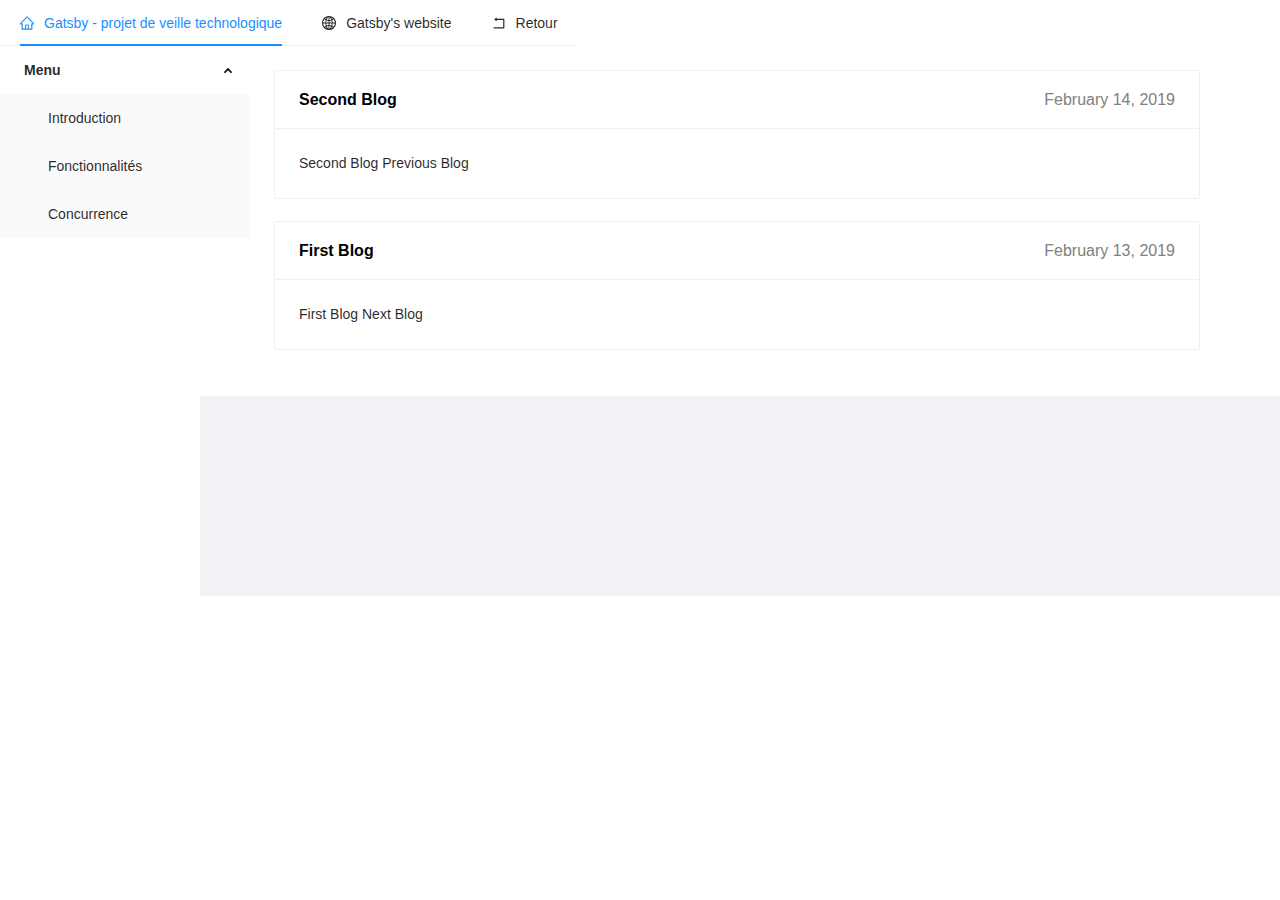
==== commit 7fc5a24d: "correct version" ====
--- a/blog/index.html
+++ b/blog/index.html
@@ -108,4 +108,4 @@
         }
       }
     })
-  </script><link as="script" rel="preload" href="/gatsby/webpack-runtime-13bd9655573990b2e391.js"/><link as="script" rel="preload" href="/gatsby/framework-e132d870a83d68d7f107.js"/><link as="script" rel="preload" href="/gatsby/app-4799487c88eed5bd6954.js"/><link as="script" rel="preload" href="/gatsby/commons-621d39e4a7950bb9712f.js"/><link as="script" rel="preload" href="/gatsby/2add48c860b8e04dea801dc6faad6078d1f4452f-0872bf9b67a891a7dc7a.js"/><link as="script" rel="preload" href="/gatsby/component---src-pages-blog-tsx-bfa89fa981ec46d14b07.js"/><link as="fetch" rel="preload" href="/gatsby/page-data/blog/page-data.json" crossorigin="anonymous"/><link as="fetch" rel="preload" href="/gatsby/page-data/sq/d/2778756830.json" crossorigin="anonymous"/><link as="fetch" rel="preload" href="/gatsby/page-data/sq/d/3882232421.json" crossorigin="anonymous"/><link as="fetch" rel="preload" href="/gatsby/page-data/app-data.json" crossorigin="anonymous"/></head><body><div id="___gatsby"><div style="outline:none" tabindex="-1" id="gatsby-focus-wrapper"><div style="width:100%;padding:0;overflow:hidden"><div class="ant-row"><ul class="ant-menu-overflow ant-menu ant-menu-root ant-menu-horizontal ant-menu-light" role="menu" tabindex="0" data-menu-list="true"><li class="ant-menu-overflow-item ant-menu-item" style="opacity:1;order:0" role="menuitem" tabindex="-1"><span role="img" aria-label="home" class="anticon anticon-home ant-menu-item-icon"><svg viewBox="64 64 896 896" focusable="false" data-icon="home" width="1em" height="1em" fill="currentColor" aria-hidden="true"><path d="M946.5 505L560.1 118.8l-25.9-25.9a31.5 31.5 0 00-44.4 0L77.5 505a63.9 63.9 0 00-18.8 46c.4 35.2 29.7 63.3 64.9 63.3h42.5V940h691.8V614.3h43.4c17.1 0 33.2-6.7 45.3-18.8a63.6 63.6 0 0018.7-45.3c0-17-6.7-33.1-18.8-45.2zM568 868H456V664h112v204zm217.9-325.7V868H632V640c0-22.1-17.9-40-40-40H432c-22.1 0-40 17.9-40 40v228H238.1V542.3h-96l370-369.7 23.1 23.1L882 542.3h-96.1z"></path></svg></span><span class="ant-menu-title-content"><a href="/gatsby/docs/template/get-started/introduction/">Gatsby - projet de veille technologique</a></span></li><li class="ant-menu-overflow-item ant-menu-item" style="opacity:1;order:1" role="menuitem" tabindex="-1"><span role="img" aria-label="global" class="anticon anticon-global ant-menu-item-icon"><svg viewBox="64 64 896 896" focusable="false" data-icon="global" width="1em" height="1em" fill="currentColor" aria-hidden="true"><path d="M854.4 800.9c.2-.3.5-.6.7-.9C920.6 722.1 960 621.7 960 512s-39.4-210.1-104.8-288c-.2-.3-.5-.5-.7-.8-1.1-1.3-2.1-2.5-3.2-3.7-.4-.5-.8-.9-1.2-1.4l-4.1-4.7-.1-.1c-1.5-1.7-3.1-3.4-4.6-5.1l-.1-.1c-3.2-3.4-6.4-6.8-9.7-10.1l-.1-.1-4.8-4.8-.3-.3c-1.5-1.5-3-2.9-4.5-4.3-.5-.5-1-1-1.6-1.5-1-1-2-1.9-3-2.8-.3-.3-.7-.6-1-1C736.4 109.2 629.5 64 512 64s-224.4 45.2-304.3 119.2c-.3.3-.7.6-1 1-1 .9-2 1.9-3 2.9-.5.5-1 1-1.6 1.5-1.5 1.4-3 2.9-4.5 4.3l-.3.3-4.8 4.8-.1.1c-3.3 3.3-6.5 6.7-9.7 10.1l-.1.1c-1.6 1.7-3.1 3.4-4.6 5.1l-.1.1c-1.4 1.5-2.8 3.1-4.1 4.7-.4.5-.8.9-1.2 1.4-1.1 1.2-2.1 2.5-3.2 3.7-.2.3-.5.5-.7.8C103.4 301.9 64 402.3 64 512s39.4 210.1 104.8 288c.2.3.5.6.7.9l3.1 3.7c.4.5.8.9 1.2 1.4l4.1 4.7c0 .1.1.1.1.2 1.5 1.7 3 3.4 4.6 5l.1.1c3.2 3.4 6.4 6.8 9.6 10.1l.1.1c1.6 1.6 3.1 3.2 4.7 4.7l.3.3c3.3 3.3 6.7 6.5 10.1 9.6 80.1 74 187 119.2 304.5 119.2s224.4-45.2 304.3-119.2a300 300 0 0010-9.6l.3-.3c1.6-1.6 3.2-3.1 4.7-4.7l.1-.1c3.3-3.3 6.5-6.7 9.6-10.1l.1-.1c1.5-1.7 3.1-3.3 4.6-5 0-.1.1-.1.1-.2 1.4-1.5 2.8-3.1 4.1-4.7.4-.5.8-.9 1.2-1.4a99 99 0 003.3-3.7zm4.1-142.6c-13.8 32.6-32 62.8-54.2 90.2a444.07 444.07 0 00-81.5-55.9c11.6-46.9 18.8-98.4 20.7-152.6H887c-3 40.9-12.6 80.6-28.5 118.3zM887 484H743.5c-1.9-54.2-9.1-105.7-20.7-152.6 29.3-15.6 56.6-34.4 81.5-55.9A373.86 373.86 0 01887 484zM658.3 165.5c39.7 16.8 75.8 40 107.6 69.2a394.72 394.72 0 01-59.4 41.8c-15.7-45-35.8-84.1-59.2-115.4 3.7 1.4 7.4 2.9 11 4.4zm-90.6 700.6c-9.2 7.2-18.4 12.7-27.7 16.4V697a389.1 389.1 0 01115.7 26.2c-8.3 24.6-17.9 47.3-29 67.8-17.4 32.4-37.8 58.3-59 75.1zm59-633.1c11 20.6 20.7 43.3 29 67.8A389.1 389.1 0 01540 327V141.6c9.2 3.7 18.5 9.1 27.7 16.4 21.2 16.7 41.6 42.6 59 75zM540 640.9V540h147.5c-1.6 44.2-7.1 87.1-16.3 127.8l-.3 1.2A445.02 445.02 0 00540 640.9zm0-156.9V383.1c45.8-2.8 89.8-12.5 130.9-28.1l.3 1.2c9.2 40.7 14.7 83.5 16.3 127.8H540zm-56 56v100.9c-45.8 2.8-89.8 12.5-130.9 28.1l-.3-1.2c-9.2-40.7-14.7-83.5-16.3-127.8H484zm-147.5-56c1.6-44.2 7.1-87.1 16.3-127.8l.3-1.2c41.1 15.6 85 25.3 130.9 28.1V484H336.5zM484 697v185.4c-9.2-3.7-18.5-9.1-27.7-16.4-21.2-16.7-41.7-42.7-59.1-75.1-11-20.6-20.7-43.3-29-67.8 37.2-14.6 75.9-23.3 115.8-26.1zm0-370a389.1 389.1 0 01-115.7-26.2c8.3-24.6 17.9-47.3 29-67.8 17.4-32.4 37.8-58.4 59.1-75.1 9.2-7.2 18.4-12.7 27.7-16.4V327zM365.7 165.5c3.7-1.5 7.3-3 11-4.4-23.4 31.3-43.5 70.4-59.2 115.4-21-12-40.9-26-59.4-41.8 31.8-29.2 67.9-52.4 107.6-69.2zM165.5 365.7c13.8-32.6 32-62.8 54.2-90.2 24.9 21.5 52.2 40.3 81.5 55.9-11.6 46.9-18.8 98.4-20.7 152.6H137c3-40.9 12.6-80.6 28.5-118.3zM137 540h143.5c1.9 54.2 9.1 105.7 20.7 152.6a444.07 444.07 0 00-81.5 55.9A373.86 373.86 0 01137 540zm228.7 318.5c-39.7-16.8-75.8-40-107.6-69.2 18.5-15.8 38.4-29.7 59.4-41.8 15.7 45 35.8 84.1 59.2 115.4-3.7-1.4-7.4-2.9-11-4.4zm292.6 0c-3.7 1.5-7.3 3-11 4.4 23.4-31.3 43.5-70.4 59.2-115.4 21 12 40.9 26 59.4 41.8a373.81 373.81 0 01-107.6 69.2z"></path></svg></span><span class="ant-menu-title-content"><a href="https://www.gatsbyjs.com/" target="_blank">Gatsby&#x27;s website</a></span></li><li class="ant-menu-overflow-item ant-menu-item" style="opacity:1;order:2" role="menuitem" tabindex="-1"><span role="img" aria-label="rollback" class="anticon anticon-rollback ant-menu-item-icon"><svg viewBox="64 64 896 896" focusable="false" data-icon="rollback" width="1em" height="1em" fill="currentColor" aria-hidden="true"><path d="M793 242H366v-74c0-6.7-7.7-10.4-12.9-6.3l-142 112a8 8 0 000 12.6l142 112c5.2 4.1 12.9.4 12.9-6.3v-74h415v470H175c-4.4 0-8 3.6-8 8v60c0 4.4 3.6 8 8 8h618c35.3 0 64-28.7 64-64V306c0-35.3-28.7-64-64-64z"></path></svg></span><span class="ant-menu-title-content"><a href="/" target="_blank">Retour</a></span></li><li class="ant-menu-overflow-item ant-menu-overflow-item-rest ant-menu-submenu ant-menu-submenu-horizontal" style="opacity:0;height:0;overflow-y:hidden;order:9007199254740991;pointer-events:none;position:absolute" aria-hidden="true" role="none"><div role="menuitem" class="ant-menu-submenu-title" tabindex="-1" aria-expanded="false" aria-haspopup="true"><span role="img" aria-label="ellipsis" class="anticon anticon-ellipsis"><svg viewBox="64 64 896 896" focusable="false" data-icon="ellipsis" width="1em" height="1em" fill="currentColor" aria-hidden="true"><path d="M176 511a56 56 0 10112 0 56 56 0 10-112 0zm280 0a56 56 0 10112 0 56 56 0 10-112 0zm280 0a56 56 0 10112 0 56 56 0 10-112 0z"></path></svg></span><i class="ant-menu-submenu-arrow"></i></div></li></ul><div style="display:none" aria-hidden="true"></div></div><div style="display:grid;grid-template-columns:auto 1fr auto;height:100%"><div><div class=""><ul class="ant-menu ant-menu-root ant-menu-inline ant-menu-light" style="min-width:250px;height:100%;border-right:0" role="menu" tabindex="0" data-menu-list="true"><li class="ant-menu-submenu ant-menu-submenu-inline ant-menu-submenu-open" role="none"><div role="menuitem" style="padding-left:24px" class="ant-menu-submenu-title" tabindex="-1" aria-expanded="true" aria-haspopup="true"><span class="ant-menu-title-content"><span style="font-weight:900">Menu</span></span><i class="ant-menu-submenu-arrow"></i></div><ul class="ant-menu ant-menu-sub ant-menu-inline" data-menu-list="true"><li role="menuitem" tabindex="-1" style="padding-left:48px" class="ant-menu-item ant-menu-item-only-child"><span class="ant-menu-title-content"><a href="/gatsby/docs/template/get-started/introduction"><div>Introduction</div></a></span></li><li role="menuitem" tabindex="-1" style="padding-left:48px" class="ant-menu-item ant-menu-item-only-child"><span class="ant-menu-title-content"><a href="/gatsby/docs/template/get-started/benchmark"><div>Concurrence</div></a></span></li><li role="menuitem" tabindex="-1" style="padding-left:48px" class="ant-menu-item ant-menu-item-only-child"><span class="ant-menu-title-content"><a href="/gatsby/docs/template/get-started/fonctionnalites"><div>Fonctionnalités</div></a></span></li><li role="menuitem" tabindex="-1" style="padding-left:48px" class="ant-menu-item ant-menu-item-only-child"><span class="ant-menu-title-content"><a href="/gatsby/docs/template/get-started/prise-en-main"><div>Prise en main</div></a></span></li></ul></li></ul><div style="display:none" aria-hidden="true"></div></div></div><section class="ant-layout"><main class="ant-layout-content" style="background:#fff;padding:24px;margin:0"><div><div><div class="ant-card ant-card-bordered"><div class="ant-card-head"><div class="ant-card-head-wrapper"><div class="ant-card-head-title"><div><a style="color:black;font-weight:bold" href="/gatsby/blog/second-blog">Second Blog</a><span style="float:right;color:grey">February 14, 2019</span></div></div></div></div><div class="ant-card-body">Second Blog Previous Blog</div></div><br/></div><div><div class="ant-card ant-card-bordered"><div class="ant-card-head"><div class="ant-card-head-wrapper"><div class="ant-card-head-title"><div><a style="color:black;font-weight:bold" href="/gatsby/blog/first-blog">First Blog</a><span style="float:right;color:grey">February 13, 2019</span></div></div></div></div><div class="ant-card-body">First Blog Next Blog</div></div><br/></div></div></main></section><div><div class=""><div class="ant-anchor-wrapper" style="max-height:100vh;margin:50px 50px 0px 0px"><div class="ant-anchor"><div class="ant-anchor-ink"><span class="ant-anchor-ink-ball"></span></div></div></div></div></div></div><section class="ant-layout"><aside class="ant-layout-sider ant-layout-sider-dark" style="background:#fff;height:100%;flex:0 0 200px;max-width:200px;min-width:200px;width:200px"><div class="ant-layout-sider-children"></div></aside></section></div></div><div id="gatsby-announcer" style="position:absolute;top:0;width:1px;height:1px;padding:0;overflow:hidden;clip:rect(0, 0, 0, 0);white-space:nowrap;border:0" aria-live="assertive" aria-atomic="true"></div></div><script id="gatsby-script-loader">/*<![CDATA[*/window.pagePath="/blog";/*]]>*/</script><script id="gatsby-chunk-mapping">/*<![CDATA[*/window.___chunkMapping={"polyfill":["/polyfill-da38054386782e11c140.js"],"app":["/app-4799487c88eed5bd6954.js"],"component---src-pages-blog-tsx":["/component---src-pages-blog-tsx-bfa89fa981ec46d14b07.js"],"component---src-pages-index-tsx":["/component---src-pages-index-tsx-f2330b18d0fec0c3c4d6.js"],"component---src-templates-template-tsx":["/component---src-templates-template-tsx-2a0cfc3088b8993ff7d4.js"]};/*]]>*/</script><script src="/gatsby/polyfill-da38054386782e11c140.js" nomodule=""></script><script src="/gatsby/component---src-pages-blog-tsx-bfa89fa981ec46d14b07.js" async=""></script><script src="/gatsby/2add48c860b8e04dea801dc6faad6078d1f4452f-0872bf9b67a891a7dc7a.js" async=""></script><script src="/gatsby/commons-621d39e4a7950bb9712f.js" async=""></script><script src="/gatsby/app-4799487c88eed5bd6954.js" async=""></script><script src="/gatsby/framework-e132d870a83d68d7f107.js" async=""></script><script src="/gatsby/webpack-runtime-13bd9655573990b2e391.js" async=""></script></body></html>+  </script><link as="script" rel="preload" href="/gatsby/webpack-runtime-2c3ad6a7d01c176de6b2.js"/><link as="script" rel="preload" href="/gatsby/framework-e132d870a83d68d7f107.js"/><link as="script" rel="preload" href="/gatsby/app-4799487c88eed5bd6954.js"/><link as="script" rel="preload" href="/gatsby/commons-621d39e4a7950bb9712f.js"/><link as="script" rel="preload" href="/gatsby/2add48c860b8e04dea801dc6faad6078d1f4452f-2884870bc6f2acdd2643.js"/><link as="script" rel="preload" href="/gatsby/component---src-pages-blog-tsx-bfa89fa981ec46d14b07.js"/><link as="fetch" rel="preload" href="/gatsby/page-data/blog/page-data.json" crossorigin="anonymous"/><link as="fetch" rel="preload" href="/gatsby/page-data/sq/d/2778756830.json" crossorigin="anonymous"/><link as="fetch" rel="preload" href="/gatsby/page-data/sq/d/3882232421.json" crossorigin="anonymous"/><link as="fetch" rel="preload" href="/gatsby/page-data/app-data.json" crossorigin="anonymous"/></head><body><div id="___gatsby"><div style="outline:none" tabindex="-1" id="gatsby-focus-wrapper"><div style="width:100%;padding:0;overflow:hidden"><div class="ant-row"><ul class="ant-menu-overflow ant-menu ant-menu-root ant-menu-horizontal ant-menu-light" role="menu" tabindex="0" data-menu-list="true"><li class="ant-menu-overflow-item ant-menu-item" style="opacity:1;order:0" role="menuitem" tabindex="-1"><span role="img" aria-label="home" class="anticon anticon-home ant-menu-item-icon"><svg viewBox="64 64 896 896" focusable="false" data-icon="home" width="1em" height="1em" fill="currentColor" aria-hidden="true"><path d="M946.5 505L560.1 118.8l-25.9-25.9a31.5 31.5 0 00-44.4 0L77.5 505a63.9 63.9 0 00-18.8 46c.4 35.2 29.7 63.3 64.9 63.3h42.5V940h691.8V614.3h43.4c17.1 0 33.2-6.7 45.3-18.8a63.6 63.6 0 0018.7-45.3c0-17-6.7-33.1-18.8-45.2zM568 868H456V664h112v204zm217.9-325.7V868H632V640c0-22.1-17.9-40-40-40H432c-22.1 0-40 17.9-40 40v228H238.1V542.3h-96l370-369.7 23.1 23.1L882 542.3h-96.1z"></path></svg></span><span class="ant-menu-title-content"><a href="/gatsby/docs/template/get-started/introduction/">Gatsby - projet de veille technologique</a></span></li><li class="ant-menu-overflow-item ant-menu-item" style="opacity:1;order:1" role="menuitem" tabindex="-1"><span role="img" aria-label="global" class="anticon anticon-global ant-menu-item-icon"><svg viewBox="64 64 896 896" focusable="false" data-icon="global" width="1em" height="1em" fill="currentColor" aria-hidden="true"><path d="M854.4 800.9c.2-.3.5-.6.7-.9C920.6 722.1 960 621.7 960 512s-39.4-210.1-104.8-288c-.2-.3-.5-.5-.7-.8-1.1-1.3-2.1-2.5-3.2-3.7-.4-.5-.8-.9-1.2-1.4l-4.1-4.7-.1-.1c-1.5-1.7-3.1-3.4-4.6-5.1l-.1-.1c-3.2-3.4-6.4-6.8-9.7-10.1l-.1-.1-4.8-4.8-.3-.3c-1.5-1.5-3-2.9-4.5-4.3-.5-.5-1-1-1.6-1.5-1-1-2-1.9-3-2.8-.3-.3-.7-.6-1-1C736.4 109.2 629.5 64 512 64s-224.4 45.2-304.3 119.2c-.3.3-.7.6-1 1-1 .9-2 1.9-3 2.9-.5.5-1 1-1.6 1.5-1.5 1.4-3 2.9-4.5 4.3l-.3.3-4.8 4.8-.1.1c-3.3 3.3-6.5 6.7-9.7 10.1l-.1.1c-1.6 1.7-3.1 3.4-4.6 5.1l-.1.1c-1.4 1.5-2.8 3.1-4.1 4.7-.4.5-.8.9-1.2 1.4-1.1 1.2-2.1 2.5-3.2 3.7-.2.3-.5.5-.7.8C103.4 301.9 64 402.3 64 512s39.4 210.1 104.8 288c.2.3.5.6.7.9l3.1 3.7c.4.5.8.9 1.2 1.4l4.1 4.7c0 .1.1.1.1.2 1.5 1.7 3 3.4 4.6 5l.1.1c3.2 3.4 6.4 6.8 9.6 10.1l.1.1c1.6 1.6 3.1 3.2 4.7 4.7l.3.3c3.3 3.3 6.7 6.5 10.1 9.6 80.1 74 187 119.2 304.5 119.2s224.4-45.2 304.3-119.2a300 300 0 0010-9.6l.3-.3c1.6-1.6 3.2-3.1 4.7-4.7l.1-.1c3.3-3.3 6.5-6.7 9.6-10.1l.1-.1c1.5-1.7 3.1-3.3 4.6-5 0-.1.1-.1.1-.2 1.4-1.5 2.8-3.1 4.1-4.7.4-.5.8-.9 1.2-1.4a99 99 0 003.3-3.7zm4.1-142.6c-13.8 32.6-32 62.8-54.2 90.2a444.07 444.07 0 00-81.5-55.9c11.6-46.9 18.8-98.4 20.7-152.6H887c-3 40.9-12.6 80.6-28.5 118.3zM887 484H743.5c-1.9-54.2-9.1-105.7-20.7-152.6 29.3-15.6 56.6-34.4 81.5-55.9A373.86 373.86 0 01887 484zM658.3 165.5c39.7 16.8 75.8 40 107.6 69.2a394.72 394.72 0 01-59.4 41.8c-15.7-45-35.8-84.1-59.2-115.4 3.7 1.4 7.4 2.9 11 4.4zm-90.6 700.6c-9.2 7.2-18.4 12.7-27.7 16.4V697a389.1 389.1 0 01115.7 26.2c-8.3 24.6-17.9 47.3-29 67.8-17.4 32.4-37.8 58.3-59 75.1zm59-633.1c11 20.6 20.7 43.3 29 67.8A389.1 389.1 0 01540 327V141.6c9.2 3.7 18.5 9.1 27.7 16.4 21.2 16.7 41.6 42.6 59 75zM540 640.9V540h147.5c-1.6 44.2-7.1 87.1-16.3 127.8l-.3 1.2A445.02 445.02 0 00540 640.9zm0-156.9V383.1c45.8-2.8 89.8-12.5 130.9-28.1l.3 1.2c9.2 40.7 14.7 83.5 16.3 127.8H540zm-56 56v100.9c-45.8 2.8-89.8 12.5-130.9 28.1l-.3-1.2c-9.2-40.7-14.7-83.5-16.3-127.8H484zm-147.5-56c1.6-44.2 7.1-87.1 16.3-127.8l.3-1.2c41.1 15.6 85 25.3 130.9 28.1V484H336.5zM484 697v185.4c-9.2-3.7-18.5-9.1-27.7-16.4-21.2-16.7-41.7-42.7-59.1-75.1-11-20.6-20.7-43.3-29-67.8 37.2-14.6 75.9-23.3 115.8-26.1zm0-370a389.1 389.1 0 01-115.7-26.2c8.3-24.6 17.9-47.3 29-67.8 17.4-32.4 37.8-58.4 59.1-75.1 9.2-7.2 18.4-12.7 27.7-16.4V327zM365.7 165.5c3.7-1.5 7.3-3 11-4.4-23.4 31.3-43.5 70.4-59.2 115.4-21-12-40.9-26-59.4-41.8 31.8-29.2 67.9-52.4 107.6-69.2zM165.5 365.7c13.8-32.6 32-62.8 54.2-90.2 24.9 21.5 52.2 40.3 81.5 55.9-11.6 46.9-18.8 98.4-20.7 152.6H137c3-40.9 12.6-80.6 28.5-118.3zM137 540h143.5c1.9 54.2 9.1 105.7 20.7 152.6a444.07 444.07 0 00-81.5 55.9A373.86 373.86 0 01137 540zm228.7 318.5c-39.7-16.8-75.8-40-107.6-69.2 18.5-15.8 38.4-29.7 59.4-41.8 15.7 45 35.8 84.1 59.2 115.4-3.7-1.4-7.4-2.9-11-4.4zm292.6 0c-3.7 1.5-7.3 3-11 4.4 23.4-31.3 43.5-70.4 59.2-115.4 21 12 40.9 26 59.4 41.8a373.81 373.81 0 01-107.6 69.2z"></path></svg></span><span class="ant-menu-title-content"><a href="https://www.gatsbyjs.com/" target="_blank">Gatsby&#x27;s website</a></span></li><li class="ant-menu-overflow-item ant-menu-item" style="opacity:1;order:2" role="menuitem" tabindex="-1"><span role="img" aria-label="rollback" class="anticon anticon-rollback ant-menu-item-icon"><svg viewBox="64 64 896 896" focusable="false" data-icon="rollback" width="1em" height="1em" fill="currentColor" aria-hidden="true"><path d="M793 242H366v-74c0-6.7-7.7-10.4-12.9-6.3l-142 112a8 8 0 000 12.6l142 112c5.2 4.1 12.9.4 12.9-6.3v-74h415v470H175c-4.4 0-8 3.6-8 8v60c0 4.4 3.6 8 8 8h618c35.3 0 64-28.7 64-64V306c0-35.3-28.7-64-64-64z"></path></svg></span><span class="ant-menu-title-content"><a href="/gatsby/">Retour</a></span></li><li class="ant-menu-overflow-item ant-menu-overflow-item-rest ant-menu-submenu ant-menu-submenu-horizontal" style="opacity:0;height:0;overflow-y:hidden;order:9007199254740991;pointer-events:none;position:absolute" aria-hidden="true" role="none"><div role="menuitem" class="ant-menu-submenu-title" tabindex="-1" aria-expanded="false" aria-haspopup="true"><span role="img" aria-label="ellipsis" class="anticon anticon-ellipsis"><svg viewBox="64 64 896 896" focusable="false" data-icon="ellipsis" width="1em" height="1em" fill="currentColor" aria-hidden="true"><path d="M176 511a56 56 0 10112 0 56 56 0 10-112 0zm280 0a56 56 0 10112 0 56 56 0 10-112 0zm280 0a56 56 0 10112 0 56 56 0 10-112 0z"></path></svg></span><i class="ant-menu-submenu-arrow"></i></div></li></ul><div style="display:none" aria-hidden="true"></div></div><div style="display:grid;grid-template-columns:auto 1fr auto;height:100%"><div><div class=""><ul class="ant-menu ant-menu-root ant-menu-inline ant-menu-light" style="min-width:250px;height:100%;border-right:0" role="menu" tabindex="0" data-menu-list="true"><li class="ant-menu-submenu ant-menu-submenu-inline ant-menu-submenu-open" role="none"><div role="menuitem" style="padding-left:24px" class="ant-menu-submenu-title" tabindex="-1" aria-expanded="true" aria-haspopup="true"><span class="ant-menu-title-content"><span style="font-weight:900">Menu</span></span><i class="ant-menu-submenu-arrow"></i></div><ul class="ant-menu ant-menu-sub ant-menu-inline" data-menu-list="true"><li role="menuitem" tabindex="-1" style="padding-left:48px" class="ant-menu-item ant-menu-item-only-child"><span class="ant-menu-title-content"><a href="/gatsby/docs/template/get-started/introduction"><div>Introduction</div></a></span></li><li role="menuitem" tabindex="-1" style="padding-left:48px" class="ant-menu-item ant-menu-item-only-child"><span class="ant-menu-title-content"><a href="/gatsby/docs/template/get-started/fonctionnalites"><div>Fonctionnalités</div></a></span></li><li role="menuitem" tabindex="-1" style="padding-left:48px" class="ant-menu-item ant-menu-item-only-child"><span class="ant-menu-title-content"><a href="/gatsby/docs/template/get-started/benchmark"><div>Concurrence</div></a></span></li></ul></li></ul><div style="display:none" aria-hidden="true"></div></div></div><section class="ant-layout"><main class="ant-layout-content" style="background:#fff;padding:24px;margin:0"><div><div><div class="ant-card ant-card-bordered"><div class="ant-card-head"><div class="ant-card-head-wrapper"><div class="ant-card-head-title"><div><a style="color:black;font-weight:bold" href="/gatsby/blog/second-blog">Second Blog</a><span style="float:right;color:grey">February 14, 2019</span></div></div></div></div><div class="ant-card-body">Second Blog Previous Blog</div></div><br/></div><div><div class="ant-card ant-card-bordered"><div class="ant-card-head"><div class="ant-card-head-wrapper"><div class="ant-card-head-title"><div><a style="color:black;font-weight:bold" href="/gatsby/blog/first-blog">First Blog</a><span style="float:right;color:grey">February 13, 2019</span></div></div></div></div><div class="ant-card-body">First Blog Next Blog</div></div><br/></div></div></main></section><div><div class=""><div class="ant-anchor-wrapper" style="max-height:100vh;margin:50px 50px 0px 0px"><div class="ant-anchor"><div class="ant-anchor-ink"><span class="ant-anchor-ink-ball"></span></div></div></div></div></div></div><section class="ant-layout"><aside class="ant-layout-sider ant-layout-sider-dark" style="background:#fff;height:100%;flex:0 0 200px;max-width:200px;min-width:200px;width:200px"><div class="ant-layout-sider-children"></div></aside></section></div></div><div id="gatsby-announcer" style="position:absolute;top:0;width:1px;height:1px;padding:0;overflow:hidden;clip:rect(0, 0, 0, 0);white-space:nowrap;border:0" aria-live="assertive" aria-atomic="true"></div></div><script id="gatsby-script-loader">/*<![CDATA[*/window.pagePath="/blog";/*]]>*/</script><script id="gatsby-chunk-mapping">/*<![CDATA[*/window.___chunkMapping={"polyfill":["/polyfill-da38054386782e11c140.js"],"app":["/app-4799487c88eed5bd6954.js"],"component---src-pages-blog-tsx":["/component---src-pages-blog-tsx-bfa89fa981ec46d14b07.js"],"component---src-pages-index-tsx":["/component---src-pages-index-tsx-b70486cb59d74b138cdd.js"],"component---src-templates-template-tsx":["/component---src-templates-template-tsx-2a0cfc3088b8993ff7d4.js"]};/*]]>*/</script><script src="/gatsby/polyfill-da38054386782e11c140.js" nomodule=""></script><script src="/gatsby/component---src-pages-blog-tsx-bfa89fa981ec46d14b07.js" async=""></script><script src="/gatsby/2add48c860b8e04dea801dc6faad6078d1f4452f-2884870bc6f2acdd2643.js" async=""></script><script src="/gatsby/commons-621d39e4a7950bb9712f.js" async=""></script><script src="/gatsby/app-4799487c88eed5bd6954.js" async=""></script><script src="/gatsby/framework-e132d870a83d68d7f107.js" async=""></script><script src="/gatsby/webpack-runtime-2c3ad6a7d01c176de6b2.js" async=""></script></body></html>